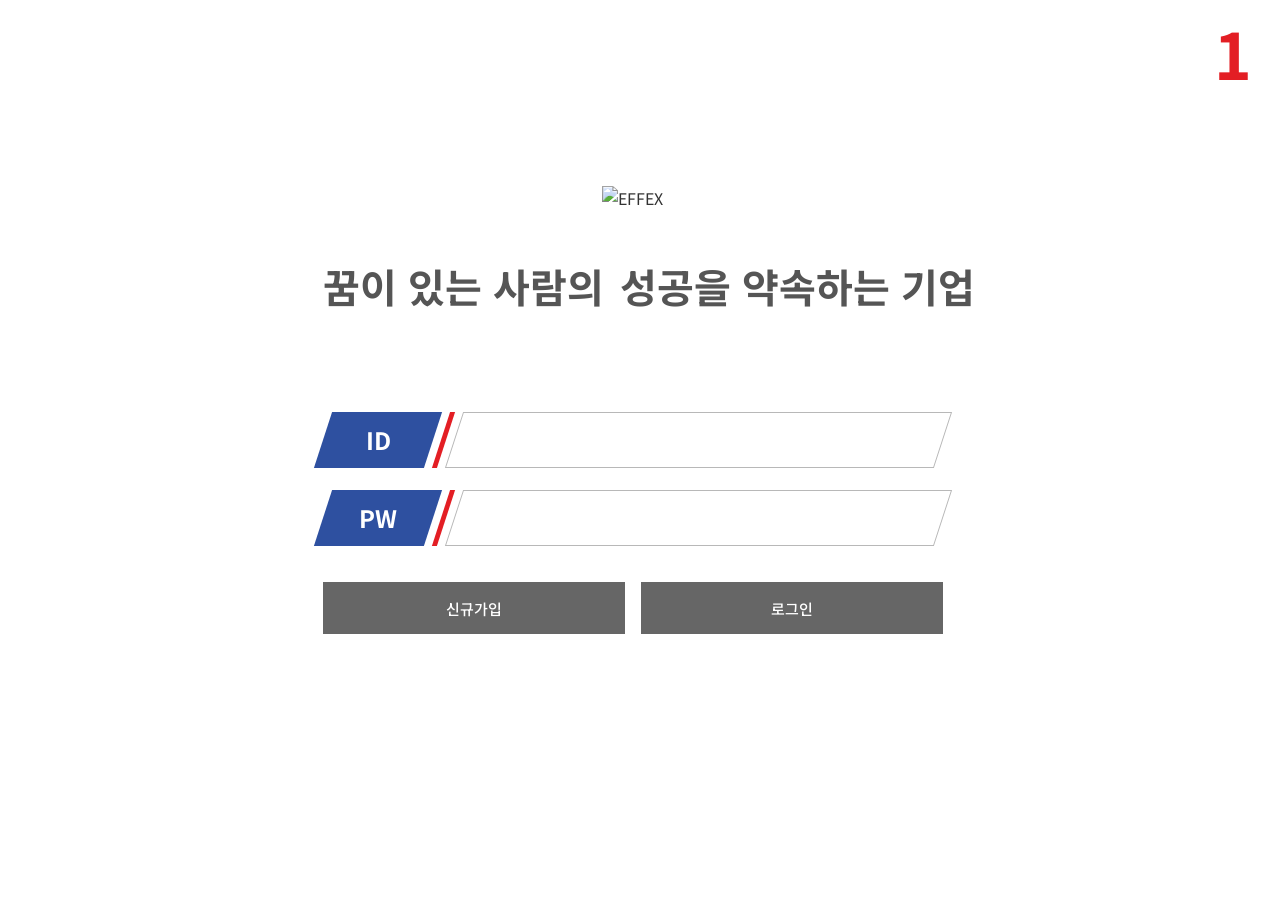
==== index.html @ d752d250 "1 1" ====
﻿<!doctype html>
<html lang="ko">
  <head>
    <meta charset="UTF-8" />
    <meta name="viewport" content="width=device-width, initial-scale=1.0" />
    <title>EFFEX 시공관리</title>
    <style>
/* EFFEX 통합 스타일 */
@import url("https://fonts.googleapis.com/css2?family=Noto+Sans+KR:wght@400;500;600;700&display=swap");

:root {
  --font-family: "Noto Sans KR", "Malgun Gothic", sans-serif;
  --color-logo-blue: #2e50a0;
  --color-navy: #2e50a0;
  --color-navy-dark: #243f80;
  --color-primary: #2e50a0;
  --color-primary-light: #2a5a9e;
  --color-red: #e31e24;
  --color-accent: #e31e24;
  --color-success: #39b54a;
  --color-warning: #f7931e;
  --color-danger: #e31e24;
  --color-text: #333333;
  --color-text-secondary: #666666;
  --color-text-muted: #999999;
  --color-text-light: #555555;
  --color-border: #e0e0e0;
  --color-bg: #f4f5f7;
  --color-white: #ffffff;
  --color-btn: #666666;
  --color-btn-hover: #4d4d4d;
  --color-sidebar: #1e2a3a;
  --color-sidebar-hover: #2a3d52;
  --color-sidebar-active: #1e3a6e;
  --skew-angle: -18deg;
  --sidebar-width: 240px;
  --header-height: 64px;
  --content-padding: 28px;
  --radius: 8px;
  --radius-sm: 4px;
  --shadow: 0 2px 8px rgba(0, 0, 0, 0.06);
  --transition: 0.2s ease;
  --logo-url: url("https://i.ibb.co/wZ4mNscs/3.png");
}

*,
*::before,
*::after {
  box-sizing: border-box;
  margin: 0;
  padding: 0;
}

html {
  font-size: 16px;
}

html,
body {
  height: 100%;
  overflow: hidden;
}

body {
  font-family: var(--font-family);
  color: var(--color-text);
  background: var(--color-bg);
  line-height: 1.5;
}

a {
  color: inherit;
  text-decoration: none;
}

button {
  font-family: inherit;
  cursor: pointer;
  border: none;
}

input,
select,
textarea {
  font-family: inherit;
  font-size: 14px;
}

img {
  max-width: 100%;
  height: auto;
  display: block;
}

ul {
  list-style: none;
}

table {
  border-collapse: collapse;
  width: 100%;
}

.sr-only {
  position: absolute;
  width: 1px;
  height: 1px;
  padding: 0;
  margin: -1px;
  overflow: hidden;
  clip: rect(0, 0, 0, 0);
  border: 0;
}

/* SPA 화면 전환 — 한 번에 하나만 표시 (스크롤로 다른 화면 노출 방지) */
.screen {
  display: none !important;
  position: fixed;
  inset: 0;
  width: 100%;
  height: 100%;
  overflow-x: hidden;
  overflow-y: auto;
  scrollbar-gutter: stable;
  z-index: 1;
  background: var(--color-bg);
}

.screen.is-active {
  display: block !important;
  z-index: 10;
}

#screen-login.is-active {
  display: flex !important;
  flex-direction: column;
  background: var(--color-white);
}

#screen-signup.is-active {
  display: flex !important;
  flex-direction: column;
  background: var(--color-white);
}

#screen-order.is-active,
#screen-order-assign.is-active,
#screen-order-status.is-active,
#screen-order-open.is-active,
#screen-order-stats.is-active,
#screen-order-summary.is-active {
  display: flex !important;
  flex-direction: column;
  background: var(--color-white);
}

.assign-panel .order-form {
  width: 100%;
  max-width: 100%;
}

[data-nav] {
  cursor: pointer;
}

/* 로그인 */
.login-screen__page-num {
  position: fixed;
  top: 20px;
  right: 28px;
  font-size: 64px;
  font-weight: 700;
  line-height: 1;
  color: var(--color-red);
  z-index: 10;
  user-select: none;
}

.login-screen {
  width: 100%;
  min-height: 100%;
  flex: 1;
  display: flex;
  align-items: center;
  justify-content: center;
  background: var(--color-white);
  padding: 40px 20px;
}

.login-screen__inner {
  width: 100%;
  max-width: 720px;
  display: flex;
  flex-direction: column;
  align-items: center;
}

.login-screen__logo {
  margin-top: clamp(-80px, -10vh, -48px);
  margin-bottom: clamp(36px, 4vh, 48px);
}

.login-screen__logo img {
  width: min(100%, 380px);
  margin: 0 auto;
}

.login-screen__slogan {
  width: 100%;
  max-width: 620px;
  margin-top: clamp(12px, 1.5vh, 24px);
  margin-bottom: 0;
  font-weight: 700;
  color: var(--color-text-light);
  line-height: 1.35;
  display: flex;
  flex-wrap: nowrap;
  justify-content: space-between;
  align-items: baseline;
  gap: 16px;
}

.login-screen__slogan-line1,
.login-screen__slogan-line2 {
  display: inline;
  font-size: clamp(28px, 3.2vw, 40px);
  white-space: nowrap;
}

.login-screen__slogan-line1 {
  text-align: left;
}

.login-screen__slogan-line2 {
  text-align: right;
}

.login-form {
  width: 100%;
  max-width: 620px;
  margin-top: clamp(88px, 11vh, 140px);
}

.login-form__field {
  display: flex;
  align-items: stretch;
  gap: 8px;
  height: 56px;
  margin-bottom: 22px;
  transform: skewX(var(--skew-angle));
}

.login-form__label {
  flex: 0 0 110px;
  display: flex;
  align-items: center;
  justify-content: center;
  background: var(--color-logo-blue);
  color: var(--color-white);
  font-size: 24px;
  font-weight: 700;
  flex-shrink: 0;
}

.login-form__label span {
  transform: skewX(calc(-1 * var(--skew-angle)));
}

.login-form__divider {
  flex: 0 0 5px;
  background: var(--color-red);
  flex-shrink: 0;
  align-self: stretch;
}

.login-form__input-wrap {
  flex: 1;
  display: flex;
  align-items: center;
  border: 1px solid #b8b8b8;
  padding: 0 24px;
  background: var(--color-white);
  min-width: 0;
}

.login-form__input-wrap input {
  width: 100%;
  font-size: 24px;
  font-weight: 700;
  border: none;
  outline: none;
  box-shadow: none;
  background: transparent;
  transform: skewX(calc(-1 * var(--skew-angle)));
}

.login-form__actions {
  display: flex;
  gap: 16px;
  margin-top: 36px;
}

.login-form__btn {
  flex: 1;
  height: 52px;
  font-size: clamp(15px, 1.1vw, 18px);
  font-weight: 500;
  color: var(--color-white);
  background: var(--color-btn);
}

.login-form__btn:hover {
  background: var(--color-btn-hover);
}

/* 신규가입 */
.signup-page {
  --signup-label-w: clamp(108px, 11vw, 150px);
  --signup-field-h: clamp(46px, 5.2vh, 56px);
  --signup-font: clamp(14px, 1vw, 18px);
  --signup-input-font: clamp(14px, 0.95vw, 16px);
  --signup-form-max: min(900px, 92vw);
  width: 100%;
  min-height: 100%;
  background: var(--color-white);
  flex-direction: column;
}

.signup-page__num {
  position: fixed;
  top: clamp(12px, 2vh, 24px);
  right: clamp(16px, 2.5vw, 32px);
  font-size: clamp(36px, 5vw, 64px);
  font-weight: 700;
  line-height: 1;
  color: var(--color-red);
  z-index: 10;
  user-select: none;
}

.signup-header {
  height: clamp(48px, 6vh, 60px);
  background: #e3e3e3;
  display: flex;
  align-items: center;
  padding: 0 clamp(16px, 2.5vw, 32px);
  flex-shrink: 0;
}

.signup-header__logo img {
  height: clamp(22px, 2.8vh, 32px);
  width: auto;
}

.signup-header__title {
  flex: 1;
  text-align: center;
  font-size: clamp(16px, 1.2vw, 20px);
  font-weight: 600;
  color: #333;
}

.signup-body {
  flex: 1;
  display: flex;
  justify-content: center;
  align-items: flex-start;
  padding: clamp(24px, 4vh, 56px) clamp(12px, 2vw, 40px) clamp(32px, 5vh, 72px);
  box-sizing: border-box;
}

.signup-form-box {
  width: var(--signup-form-max);
  max-width: 100%;
  border: 1px solid #000;
  padding: clamp(24px, 3.5vw, 48px) clamp(20px, 4vw, 52px);
  box-sizing: border-box;
}

.signup-field {
  display: flex;
  align-items: stretch;
  gap: 8px;
  min-height: var(--signup-field-h);
  margin-bottom: clamp(12px, 1.8vh, 20px);
  transform: skewX(var(--skew-angle));
}

.signup-field__label {
  flex: 0 0 var(--signup-label-w);
  display: flex;
  align-items: center;
  justify-content: center;
  background: var(--color-navy);
  color: var(--color-white);
  font-size: var(--signup-font);
  font-weight: 700;
  flex-shrink: 0;
  padding: 0 6px;
  text-align: center;
  line-height: 1.2;
}

.signup-field__label span {
  transform: skewX(calc(-1 * var(--skew-angle)));
}

.signup-field__divider {
  flex: 0 0 5px;
  background: var(--color-red);
  flex-shrink: 0;
  align-self: stretch;
}

.signup-field__control {
  flex: 1;
  display: flex;
  align-items: center;
  min-width: 0;
  background: var(--color-white);
  border: 1px solid #b8b8b8;
  padding: 0 20px;
}

.signup-field__control input,
.signup-field__control select {
  width: 100%;
  font-size: var(--signup-input-font);
  border: none;
  outline: none;
  box-shadow: none;
  background: transparent;
  transform: skewX(calc(-1 * var(--skew-angle)));
}

.signup-field__control select {
  cursor: pointer;
  appearance: none;
  color: var(--color-text);
  background-image: url("data:image/svg+xml,%3Csvg xmlns='http://www.w3.org/2000/svg' width='12' height='8' viewBox='0 0 12 8'%3E%3Cpath fill='%23333' d='M6 8L0 0h12z'/%3E%3C/svg%3E");
  background-repeat: no-repeat;
  background-position: right 4px center;
  padding-right: 24px;
}

.signup-field__control select option {
  color: var(--color-text);
}

.signup-field:not(.signup-field--role):not(.signup-field--scope)
  .signup-field__control:hover {
  background: #eef4fc;
}

#workerPartner {
  color: var(--color-text);
}

.signup-field--role .signup-field__control,
.signup-field--scope .signup-field__control {
  padding: 0;
  overflow: hidden;
}

.signup-role-options,
.signup-scope-options {
  display: flex;
  width: 100%;
  min-height: var(--signup-field-h);
  align-items: stretch;
}

.signup-role-option,
.signup-scope-option {
  flex: 1;
  display: flex;
  align-items: center;
  justify-content: center;
  gap: 10px;
  min-height: var(--signup-field-h);
  padding: 0 clamp(10px, 1.2vw, 16px);
  font-size: clamp(13px, 1vw, 16px);
  font-weight: 500;
  color: #333;
  background: var(--color-white);
  border: none;
  border-right: 1px solid #b8b8b8;
  transition: background 0.15s ease;
}

.signup-scope-option {
  gap: 8px;
}

.signup-role-option > span:first-child,
.signup-scope-option > span:first-child {
  transform: skewX(calc(-1 * var(--skew-angle)));
  display: inline-block;
  text-align: center;
}

.signup-role-option__dot,
.signup-scope-option__dot {
  border-radius: 50%;
  border: 2px solid #888;
  flex-shrink: 0;
  position: relative;
  transform: skewX(calc(-1 * var(--skew-angle)));
  display: inline-block;
}

.signup-role-option__dot {
  width: 18px;
  height: 18px;
}

.signup-scope-option__dot {
  width: 16px;
  height: 16px;
}

.signup-role-option:last-child,
.signup-scope-option:last-child {
  border-right: none;
}

.signup-role-option--active,
.signup-scope-option--active {
  background: #b8b8b8;
  color: #222;
}

.signup-role-option:hover,
.signup-scope-option:hover {
  background: #eef4fc;
}

.signup-role-option--active .signup-role-option__dot,
.signup-scope-option--active .signup-scope-option__dot {
  border-color: #444;
  background: #fff;
}

.signup-role-option--active .signup-role-option__dot::after,
.signup-scope-option--active .signup-scope-option__dot::after {
  content: "";
  position: absolute;
  inset: 3px;
  border-radius: 50%;
  background: #333;
}

.signup-scope-option--active .signup-scope-option__dot::after {
  inset: 2px;
}

.signup-extra {
  display: none;
}

.signup-extra.is-visible {
  display: block;
}

.signup-actions {
  display: flex;
  justify-content: center;
  gap: clamp(12px, 2vw, 20px);
  margin-top: clamp(28px, 4vh, 44px);
}

.signup-actions__btn {
  min-width: clamp(120px, 18vw, 160px);
  height: clamp(44px, 5vh, 52px);
  font-size: clamp(15px, 1.1vw, 18px);
  font-weight: 500;
  color: var(--color-white);
  background: var(--color-btn);
}

.signup-actions__btn:hover {
  background: var(--color-btn-hover);
}

@media (min-width: 1600px) {
  .signup-page {
    --signup-form-max: min(960px, 58vw);
  }
}

@media (max-width: 1024px) {
  .signup-page {
    --signup-label-w: clamp(96px, 14vw, 120px);
  }
}

@media (max-width: 768px) {
  .signup-page {
    --signup-label-w: 100%;
    --signup-field-h: 48px;
    --skew-angle: 0deg;
  }

  .signup-form-box {
    width: 100%;
    padding: 20px 16px;
    border-width: 1px;
  }

  .signup-role-options,
  .signup-scope-options {
    flex-direction: row;
    flex-wrap: wrap;
  }
}

@media (max-width: 480px) {
  /* 3~8번 상단바는 768px 블록에서 처리 (PC 레이아웃과 분리) */

  .order-page__num,
  .signup-page__num,
  .login-screen__page-num {
    font-size: 40px;
    top: 8px;
    right: 10px;
  }

  .assign-date-title {
    font-size: clamp(20px, 6vw, 28px);
  }

  .stats-unit-label {
    font-size: 12px;
  }

  .order-summary-toolbar {
    flex-direction: column;
    align-items: stretch;
    gap: 10px;
    margin-bottom: 14px;
  }

  .order-summary-ym {
    width: 100%;
  }

  .order-summary-ym__row {
    width: 100%;
    gap: 8px;
  }

  .order-summary-ym__field {
    flex: 1 1 0;
    min-width: 0;
  }

  .order-summary-ym__select {
    width: 100%;
    min-width: 0;
    height: 44px;
    font-size: 16px;
    padding: 0 34px 0 12px;
  }

  .order-summary-toggle {
    width: 100%;
  }

  .order-summary-toggle__btn {
    flex: 1 1 0;
    min-width: 0;
    min-height: 42px;
    font-size: 15px;
  }

  .order-summary-table-wrap {
    overflow-x: auto;
    overflow-y: auto;
    -webkit-overflow-scrolling: touch;
    padding-bottom: 4px;
  }

  .order-summary-table {
    min-width: 700px;
    border-spacing: 10px;
  }

  .order-summary-table__corner,
  .order-summary-table__row-head {
    width: 96px;
  }

  .order-summary-table__col-head,
  .order-summary-table__row-head {
    font-size: 14px;
    padding: 10px 6px;
  }

  .order-summary-table tbody .order-summary-table__cell-box {
    min-height: 56px;
  }

  .order-summary-table__cell-box span {
    font-size: 14px;
  }

  .order-summary-table__sales-unit {
    font-size: 13px;
  }
}

@media (max-width: 480px) {
  /* 2번 가입: 모바일 직사각형 (1번 로그인 제외) */
  #screen-signup .signup-field {
    flex-wrap: wrap;
    transform: none !important;
  }

  #screen-signup .signup-field__label,
  #screen-signup .signup-field__divider,
  #screen-signup .signup-field__control,
  #screen-signup .signup-role-option,
  #screen-signup .signup-scope-option,
  #screen-signup .signup-field__control input,
  #screen-signup .signup-field__control select {
    transform: none !important;
    border-radius: 0 !important;
  }

  #screen-signup .signup-field__control {
    flex: 1 1 100%;
    border: 1px solid #b8b8b8;
  }
}

/* 관리 화면 공통 */
.btn {
  display: inline-flex;
  align-items: center;
  justify-content: center;
  gap: 8px;
  padding: 10px 20px;
  font-size: 14px;
  font-weight: 500;
  border-radius: var(--radius-sm);
  transition: background var(--transition), color var(--transition);
}

.btn--primary {
  background: var(--color-primary);
  color: #fff;
}

.btn--primary:hover {
  background: var(--color-navy-dark);
}

.btn--outline {
  border: 1px solid var(--color-border);
  background: var(--color-white);
}

.btn--outline:hover {
  border-color: var(--color-primary);
  color: var(--color-primary);
}

.btn--sm {
  padding: 6px 14px;
  font-size: 13px;
}

.form-group {
  margin-bottom: 18px;
}

.form-label {
  display: block;
  margin-bottom: 6px;
  font-size: 14px;
  font-weight: 500;
}

.form-input,
.form-select,
.form-textarea {
  width: 100%;
  padding: 10px 14px;
  border: 1px solid var(--color-border);
  border-radius: var(--radius-sm);
  background: var(--color-white);
}

.form-input:focus,
.form-select:focus,
.form-textarea:focus {
  outline: none;
  border-color: var(--color-primary);
}

.card {
  background: var(--color-white);
  border-radius: var(--radius);
  box-shadow: var(--shadow);
  padding: 24px;
}

.card__title {
  font-size: 16px;
  font-weight: 600;
  margin-bottom: 16px;
}

.stat-card {
  background: var(--color-white);
  border-radius: var(--radius);
  box-shadow: var(--shadow);
  padding: 22px 24px;
}

.stat-card__label {
  font-size: 14px;
  color: var(--color-text-secondary);
}

.stat-card__value {
  font-size: 28px;
  font-weight: 700;
  margin-top: 4px;
}

.stat-card__sub {
  font-size: 13px;
  margin-top: 6px;
}

.stat-card__sub--up {
  color: var(--color-success);
}

.stat-card__sub--down {
  color: var(--color-danger);
}

.badge {
  display: inline-block;
  padding: 4px 10px;
  font-size: 12px;
  font-weight: 500;
  border-radius: 20px;
}

.badge--progress {
  background: #e8f0fa;
  color: var(--color-primary);
}

.badge--done {
  background: #e8f5e9;
  color: var(--color-success);
}

.badge--delay {
  background: #ffebee;
  color: var(--color-danger);
}

.badge--wait {
  background: #fff3e0;
  color: var(--color-warning);
}

.data-table th,
.data-table td {
  padding: 12px 14px;
  text-align: left;
  border-bottom: 1px solid var(--color-border);
  font-size: 14px;
}

.data-table th {
  font-weight: 600;
  color: var(--color-text-secondary);
  background: #fafafa;
}

.data-table tbody tr:hover {
  background: #f9fbfd;
}

.data-table__link {
  color: var(--color-primary);
  font-weight: 500;
}

.data-table__link:hover {
  text-decoration: underline;
}

.pagination {
  display: flex;
  justify-content: center;
  gap: 6px;
  margin-top: 20px;
}

.pagination__btn {
  min-width: 34px;
  height: 34px;
  border: 1px solid var(--color-border);
  border-radius: var(--radius-sm);
  background: var(--color-white);
  font-size: 14px;
}

.pagination__btn--active,
.pagination__btn:hover {
  background: var(--color-primary);
  border-color: var(--color-primary);
  color: #fff;
}

.modal-overlay {
  display: none;
  position: fixed;
  inset: 0;
  background: rgba(0, 0, 0, 0.45);
  z-index: 200;
  align-items: center;
  justify-content: center;
  padding: 20px;
}

.modal-overlay.is-open {
  display: flex;
}

.modal {
  background: var(--color-white);
  border-radius: var(--radius);
  width: 100%;
  max-width: 480px;
  max-height: 90vh;
  overflow: auto;
  padding: 28px;
}

.modal__title {
  font-size: 18px;
  font-weight: 600;
  margin-bottom: 20px;
}

.modal__actions {
  display: flex;
  gap: 10px;
  justify-content: flex-end;
  margin-top: 24px;
}

.app {
  display: flex;
  min-height: 100vh;
}

.sidebar {
  width: var(--sidebar-width);
  min-width: var(--sidebar-width);
  background: var(--color-sidebar);
  color: #fff;
  position: fixed;
  top: 0;
  left: 0;
  bottom: 0;
  z-index: 100;
  display: flex;
  flex-direction: column;
}

.sidebar__logo {
  height: var(--header-height);
  display: flex;
  align-items: center;
  padding: 0 18px;
  border-bottom: 1px solid rgba(255, 255, 255, 0.1);
}

.sidebar__logo img {
  height: 32px;
  width: auto;
}

.sidebar__nav {
  flex: 1;
  padding: 14px 0;
  overflow-y: auto;
}

.sidebar__menu {
  display: flex;
  flex-direction: column;
  gap: 2px;
}

.sidebar__link {
  display: flex;
  align-items: center;
  gap: 10px;
  padding: 11px 18px;
  font-size: 14px;
  font-weight: 500;
  color: rgba(255, 255, 255, 0.75);
  transition: background var(--transition);
}

.sidebar__link:hover {
  background: var(--color-sidebar-hover);
  color: #fff;
}

.sidebar__item--active .sidebar__link {
  background: var(--color-sidebar-active);
  color: #fff;
}

.sidebar__footer {
  padding: 14px 18px;
  font-size: 11px;
  color: rgba(255, 255, 255, 0.45);
  border-top: 1px solid rgba(255, 255, 255, 0.1);
}

.main {
  flex: 1;
  margin-left: var(--sidebar-width);
  display: flex;
  flex-direction: column;
  min-height: 100vh;
}

.header {
  height: var(--header-height);
  background: var(--color-white);
  border-bottom: 1px solid var(--color-border);
  display: flex;
  align-items: center;
  justify-content: space-between;
  padding: 0 var(--content-padding);
  position: sticky;
  top: 0;
  z-index: 50;
}

.header__title {
  font-size: 20px;
  font-weight: 600;
}

.header__breadcrumb {
  font-size: 13px;
  color: var(--color-text-muted);
}

.header__actions {
  display: flex;
  align-items: center;
  gap: 14px;
}

.header__search {
  width: 260px;
  height: 38px;
  padding: 0 14px 0 38px;
  border: 1px solid var(--color-border);
  border-radius: 20px;
  background: var(--color-bg)
    url("data:image/svg+xml,%3Csvg xmlns='http://www.w3.org/2000/svg' width='16' height='16' fill='%23999' viewBox='0 0 16 16'%3E%3Cpath d='M11.742 10.344a6.5 6.5 0 1 0-1.397 1.398h-.001l3.85 3.85a1 1 0 0 0 1.415-1.414l-3.85-3.85z'/%3E%3C/svg%3E")
    no-repeat 12px center;
}

.header__user {
  display: flex;
  align-items: center;
  gap: 10px;
  font-size: 14px;
}

.header__avatar {
  width: 36px;
  height: 36px;
  border-radius: 50%;
  background: var(--color-primary-light);
  color: #fff;
  display: flex;
  align-items: center;
  justify-content: center;
  font-weight: 600;
}

.header__role {
  font-size: 12px;
  color: var(--color-text-muted);
}

.content {
  flex: 1;
  padding: var(--content-padding);
}

.content__toolbar {
  display: flex;
  align-items: center;
  justify-content: space-between;
  margin-bottom: 22px;
  flex-wrap: wrap;
  gap: 12px;
}

.filter-bar {
  display: flex;
  gap: 10px;
  flex-wrap: wrap;
}

.filter-bar .form-select,
.filter-bar .form-input {
  width: auto;
  min-width: 140px;
  height: 40px;
}

.grid-stats {
  display: grid;
  grid-template-columns: repeat(4, 1fr);
  gap: 18px;
  margin-bottom: 22px;
}

.grid-2 {
  display: grid;
  grid-template-columns: 1fr 1fr;
  gap: 18px;
  margin-bottom: 22px;
}

@media (max-width: 1200px) {
  .grid-stats {
    grid-template-columns: repeat(2, 1fr);
  }
  .grid-2 {
    grid-template-columns: 1fr;
  }
}

.schedule-calendar {
  display: grid;
  grid-template-columns: repeat(7, 1fr);
  gap: 1px;
  background: var(--color-border);
  border: 1px solid var(--color-border);
  border-radius: var(--radius);
  overflow: hidden;
}

.schedule-calendar__head,
.schedule-calendar__cell {
  background: var(--color-white);
  padding: 10px;
  min-height: 88px;
  font-size: 13px;
}

.schedule-calendar__head {
  min-height: auto;
  text-align: center;
  font-weight: 600;
  background: #fafafa;
}

.schedule-calendar__date {
  font-weight: 600;
  color: var(--color-text-secondary);
  margin-bottom: 6px;
}

.schedule-calendar__event {
  background: #e8f0fa;
  color: var(--color-primary);
  padding: 3px 6px;
  border-radius: 3px;
  font-size: 11px;
  margin-bottom: 3px;
}

.schedule-calendar__cell--today .schedule-calendar__date {
  color: var(--color-primary);
}

.detail-grid {
  display: grid;
  grid-template-columns: repeat(2, 1fr);
  gap: 16px 32px;
}

.detail-item__label {
  font-size: 13px;
  color: var(--color-text-muted);
  margin-bottom: 4px;
}

.detail-item__value {
  font-size: 15px;
  font-weight: 500;
}

.progress-bar {
  height: 8px;
  background: #eee;
  border-radius: 4px;
  overflow: hidden;
}

.progress-bar__fill {
  height: 100%;
  background: var(--color-primary);
  border-radius: 4px;
}

/* 3번 화면: 오더등록 */
.order-page {
  --order-label-w: clamp(108px, 11vw, 150px);
  --order-field-h: clamp(46px, 5.2vh, 56px);
  --order-font: clamp(14px, 1vw, 18px);
  --order-input-font: clamp(14px, 0.95vw, 16px);
  width: 100%;
  min-height: 100%;
  flex-direction: column;
  background: var(--color-white);
}

.order-page__num {
  position: fixed;
  top: clamp(12px, 2vh, 24px);
  right: clamp(16px, 2.5vw, 32px);
  font-size: clamp(36px, 5vw, 64px);
  font-weight: 700;
  line-height: 1;
  color: var(--color-red);
  z-index: 20;
  user-select: none;
  pointer-events: none;
}

.order-topbar {
  position: relative;
  height: clamp(48px, 6vh, 60px);
  background: linear-gradient(to right, #d9d9d9, #adacac);
  padding: 0 clamp(16px, 2.5vw, 32px);
  flex-shrink: 0;
  z-index: 15;
  overflow: hidden;
}

.order-topbar__logo {
  position: absolute;
  left: clamp(16px, 2.5vw, 32px);
  top: 50%;
  bottom: auto;
  margin: 0;
  transform: translateY(calc(-50% + 12px));
  height: clamp(144px, 18vh, 180px);
  width: clamp(504px, 63vw, 678px);
  line-height: 0;
  z-index: 1;
}

.order-topbar__logo-img {
  position: absolute;
  inset: 0;
  width: 100%;
  height: 100%;
  object-fit: contain;
  object-position: left 64%;
  pointer-events: none;
}

.order-topbar__logo-img--active {
  visibility: hidden;
}

.order-topbar__logo-img--inactive {
  visibility: visible;
}

.order-topbar__logo--active .order-topbar__logo-img--active {
  visibility: visible;
}

.order-topbar__logo--active .order-topbar__logo-img--inactive {
  visibility: hidden;
}

.order-topbar__menu {
  position: absolute;
  left: 50vw;
  top: 0;
  bottom: 0;
  margin-top: auto;
  margin-bottom: auto;
  transform: translateX(-50%);
  width: max-content;
  height: max-content;
  display: grid;
  grid-auto-flow: column;
  grid-auto-columns: 5.75em;
  column-gap: 2rem;
  align-items: center;
  justify-items: center;
  z-index: 5;
}

.order-topbar__menu .order-topbar__link {
  width: 100%;
  font-size: 18px;
  justify-content: center;
  text-align: center;
}

.order-topbar__aside {
  position: absolute;
  right: clamp(16px, 2.5vw, 32px);
  top: 0;
  bottom: 0;
  margin: auto 0;
  height: max-content;
  display: flex;
  align-items: center;
  gap: clamp(12px, 1.5vw, 20px);
  z-index: 5;
}

.order-topbar__login-msg {
  font-size: clamp(13px, 1vw, 16px);
  font-weight: 500;
  line-height: 1;
  color: #333;
  white-space: nowrap;
}

.order-topbar__edit-profile {
  font-size: clamp(13px, 1vw, 16px);
  font-weight: 500;
}

.order-topbar__link {
  font-size: 16px;
  font-weight: 600;
  line-height: 1;
  color: #333;
  display: inline-flex;
  align-items: center;
  gap: 6px;
  white-space: nowrap;
  -webkit-font-smoothing: antialiased;
  text-rendering: geometricPrecision;
}

.order-topbar__menu .order-topbar__link:hover {
  color: var(--color-primary);
}

.order-topbar__menu .order-topbar__link--active {
  color: var(--color-red);
}

.order-topbar__aside .order-topbar__link:hover {
  color: var(--color-primary);
}

.order-topbar__logout-icon {
  flex-shrink: 0;
}

.order-body {
  flex: 1;
  display: flex;
  flex-direction: column;
  align-items: center;
  padding: clamp(32px, 5vh, 64px) clamp(16px, 3vw, 48px) clamp(40px, 6vh, 80px);
}

.order-form {
  width: min(1100px, 94vw);
  max-width: 100%;
}

.order-field {
  display: flex;
  align-items: stretch;
  gap: 8px;
  min-height: var(--order-field-h);
  margin-bottom: clamp(14px, 2vh, 22px);
  transform: skewX(var(--skew-angle));
}

.order-field__label {
  flex: 0 0 var(--order-label-w);
  display: flex;
  align-items: center;
  justify-content: center;
  background: var(--color-navy);
  color: var(--color-white);
  font-size: var(--order-font);
  font-weight: 700;
  flex-shrink: 0;
  padding: 0 8px;
  text-align: center;
  line-height: 1.2;
}

.order-field__label span {
  transform: skewX(calc(-1 * var(--skew-angle)));
}

.order-field__divider {
  flex: 0 0 5px;
  background: var(--color-red);
  flex-shrink: 0;
  align-self: stretch;
}

.order-field__control {
  display: flex;
  align-items: center;
  min-width: 0;
  background: var(--color-white);
  border: 1px solid #b8b8b8;
  padding: 0 20px;
}

.order-field__control--md {
  flex: 0 1 420px;
  max-width: 55%;
}

.order-field__control--sm {
  flex: 0 1 280px;
  max-width: 40%;
}

.order-field__control--full {
  flex: 1;
}

.order-field__control input {
  width: 100%;
  font-size: var(--order-input-font);
  border: none;
  outline: none;
  background: transparent;
  transform: skewX(calc(-1 * var(--skew-angle)));
}

.order-field--scope .order-field__control {
  flex: 1;
  padding: 0;
  overflow: hidden;
}

.order-field--scope-sales .order-field__control {
  flex: 1;
  padding: 0;
  overflow: hidden;
}

.order-scope-sales-options {
  display: flex;
  width: 100%;
  min-height: var(--order-field-h);
  align-items: stretch;
}

.order-scope-sales-cell {
  flex: 1;
  display: flex;
  align-items: center;
  justify-content: center;
  min-height: var(--order-field-h);
  padding: 0 clamp(10px, 1.2vw, 16px);
  background: var(--color-white);
  border: none;
  border-right: 1px solid #b8b8b8;
}

.order-scope-sales-cell:last-child {
  border-right: none;
}

.order-scope-sales-cell--active {
  background: #b8b8b8;
}

.order-scope-sales-cell .order-scope-sales-input {
  width: 100%;
  font-size: clamp(13px, 1vw, 16px);
  font-weight: 500;
  color: #333;
  text-align: center;
  background: transparent;
  border: none;
  outline: none;
}

.order-scope-sales-cell--active .order-scope-sales-input {
  color: #222;
}

.order-scope-sales-input:disabled {
  color: #aaa;
  cursor: not-allowed;
}

.order-scope-options {
  display: flex;
  width: 100%;
  min-height: var(--order-field-h);
  align-items: stretch;
}

.order-scope-option {
  flex: 1;
  display: flex;
  align-items: center;
  justify-content: center;
  gap: 10px;
  min-height: var(--order-field-h);
  padding: 0 clamp(10px, 1.2vw, 16px);
  font-size: clamp(13px, 1vw, 16px);
  font-weight: 500;
  color: #333;
  background: var(--color-white);
  border: none;
  border-right: 1px solid #b8b8b8;
}

.order-scope-option > span:first-child {
  transform: skewX(calc(-1 * var(--skew-angle)));
  display: inline-block;
  text-align: center;
}

.order-scope-option__dot {
  width: 18px;
  height: 18px;
  border-radius: 50%;
  border: 2px solid #888;
  flex-shrink: 0;
  position: relative;
  transform: skewX(calc(-1 * var(--skew-angle)));
  display: inline-block;
}

.order-scope-option:last-child {
  border-right: none;
}

.order-scope-option--active {
  background: #b8b8b8;
  color: #222;
}

.order-scope-option--active .order-scope-option__dot {
  border-color: #444;
  background: #fff;
}

.order-scope-option--active .order-scope-option__dot::after {
  content: "";
  position: absolute;
  inset: 3px;
  border-radius: 50%;
  background: #333;
}

.order-field__region-group {
  flex: 1;
  display: flex;
  align-items: stretch;
  gap: 8px;
  min-width: 0;
}

.order-field__control--region-item {
  flex: 1;
  min-width: 0;
  padding: 0 20px;
}

.order-select {
  width: 100%;
  min-height: var(--order-field-h);
  font-size: var(--order-input-font);
  color: var(--color-text);
  border: none;
  outline: none;
  box-shadow: none;
  background: transparent;
  padding: 0 24px 0 0;
  appearance: none;
  background-image: url("data:image/svg+xml,%3Csvg xmlns='http://www.w3.org/2000/svg' width='12' height='8' viewBox='0 0 12 8'%3E%3Cpath fill='%23333' d='M6 8L0 0h12z'/%3E%3C/svg%3E");
  background-repeat: no-repeat;
  background-position: right 4px center;
  transform: skewX(calc(-1 * var(--skew-angle)));
  cursor: pointer;
}

.order-select option {
  color: var(--color-text);
}

.order-field--upload .order-field__control,
.order-field--date .order-field__control {
  flex: 0 1 480px;
  max-width: 55%;
  padding: 0;
  gap: 0;
  overflow: hidden;
}

.order-field__control--date input[readonly] {
  flex: 1;
  min-width: 0;
  padding: 0 20px;
  transform: skewX(calc(-1 * var(--skew-angle)));
}

.order-date-btn {
  flex-shrink: 0;
  align-self: stretch;
  display: flex;
  align-items: center;
  justify-content: center;
  margin: 0;
  padding: 0 clamp(20px, 2.5vw, 32px);
  font-size: clamp(14px, 1vw, 16px);
  font-weight: 500;
  color: var(--color-white);
  background: var(--color-btn);
  border-left: 1px solid #b8b8b8;
}

.order-date-btn__icon {
  display: block;
  transform: skewX(calc(-1 * var(--skew-angle)));
  color: var(--color-white);
}

.order-date-btn:hover {
  background: var(--color-btn-hover);
}

.order-field__control--filled {
  background: #b8b8b8;
}

.order-date-picker {
  position: fixed;
  z-index: 1000;
  width: 280px;
  padding: 12px;
  background: var(--color-white);
  border: 1px solid #b8b8b8;
  box-shadow: 0 8px 24px rgba(0, 0, 0, 0.15);
}

.order-date-picker__header {
  display: flex;
  align-items: center;
  justify-content: space-between;
  margin-bottom: 10px;
}

.order-date-picker__title {
  font-size: 15px;
  font-weight: 600;
  color: #333;
}

.order-date-picker__nav {
  width: 32px;
  height: 32px;
  font-size: 20px;
  line-height: 1;
  color: #333;
  background: #f0f0f0;
  border: 1px solid #ccc;
  border-radius: 4px;
}

.order-date-picker__nav:hover {
  background: #e4e4e4;
}

.order-date-picker__weekdays,
.order-date-picker__grid {
  display: grid;
  grid-template-columns: repeat(7, 1fr);
  gap: 4px;
}

.order-date-picker__weekdays {
  margin-bottom: 6px;
  font-size: 12px;
  font-weight: 600;
  color: #888;
  text-align: center;
}

.order-date-picker__day {
  height: 32px;
  font-size: 13px;
  color: #333;
  background: var(--color-white);
  border: 1px solid transparent;
  border-radius: 4px;
}

.order-date-picker__day:hover:not(:disabled) {
  border-color: var(--color-primary);
  color: var(--color-primary);
}

.order-date-picker__day--selected {
  background: #fde8e8;
  border-color: var(--color-red);
  color: var(--color-red);
  font-weight: 700;
}

.order-date-picker__day--blank {
  visibility: hidden;
  pointer-events: none;
}

.order-field__control--upload input[readonly] {
  flex: 1;
  min-width: 0;
  padding: 0 20px;
}

.order-upload-btn {
  flex-shrink: 0;
  align-self: stretch;
  display: flex;
  align-items: center;
  justify-content: center;
  margin: 0;
  padding: 0 clamp(20px, 2.5vw, 32px);
  font-size: clamp(14px, 1vw, 16px);
  font-weight: 500;
  color: var(--color-white);
  background: var(--color-btn);
  border-left: 1px solid #b8b8b8;
}

.order-upload-btn span {
  display: inline-block;
  transform: skewX(calc(-1 * var(--skew-angle)));
}

.order-upload-btn:hover {
  background: var(--color-btn-hover);
}

.order-delete-btn {
  flex-shrink: 0;
  align-self: stretch;
  display: flex;
  align-items: center;
  justify-content: center;
  margin: 0;
  padding: 0 clamp(14px, 2vw, 24px);
  font-size: clamp(13px, 0.95vw, 15px);
  font-weight: 500;
  color: var(--color-white);
  background: #888;
  border: none;
  border-left: 1px solid #b8b8b8;
  cursor: pointer;
  font-family: inherit;
}

.order-delete-btn span {
  display: inline-block;
  transform: skewX(calc(-1 * var(--skew-angle)));
}

.order-delete-btn:hover:not(:disabled) {
  background: #666;
}

.order-delete-btn:disabled {
  opacity: 0.4;
  cursor: not-allowed;
}

#screen-order
  .order-field:not(.order-field--scope):not(.order-field--scope-sales):not(
    .order-field--date
  ):not(.order-field--upload)
  .order-field__control:has(input:not([disabled])):hover,
#screen-order
  .order-field:not(.order-field--scope):not(.order-field--scope-sales)
  .order-field__control:has(select:not(:disabled)):hover {
  background: #eef4fc;
}

#screen-order .order-field--date .order-field__control--filled:hover,
#screen-order .order-field--upload .order-field__control--filled:hover {
  background: #eef4fc;
}

#screen-order .order-scope-option:hover {
  background: #eef4fc;
}

#screen-order
  .order-scope-sales-cell:has(.order-scope-sales-input:not(:disabled)):hover {
  background: #eef4fc;
}

.order-register {
  display: flex;
  justify-content: center;
  width: min(1100px, 94vw);
  max-width: 100%;
  margin: clamp(28px, 4vh, 44px) auto clamp(20px, 3vh, 32px);
}

.order-register__btn {
  min-width: clamp(120px, 18vw, 160px);
  height: clamp(44px, 5vh, 52px);
  font-size: clamp(15px, 1.1vw, 18px);
  font-weight: 500;
  color: var(--color-white);
  background: var(--color-btn);
}

.order-register__btn:hover {
  background: var(--color-btn-hover);
}

.order-footer {
  margin-top: 0;
  text-align: center;
  font-size: clamp(13px, 1vw, 16px);
  color: #333;
}

.order-footer__link {
  color: #333;
  font-weight: 500;
}

.order-footer__link:hover {
  color: var(--color-primary);
  text-decoration: underline;
}

.order-footer__sep {
  margin: 0 10px;
  color: #666;
}

/* PC: 모바일 하단 푸터 숨김 */
.order-mobile-footer {
  display: none;
}

/* 집계표 (EFFEX 홈) */
.assign-panel.order-summary-panel {
  flex: 1;
  display: flex;
  flex-direction: column;
  min-height: 0;
}

.order-summary-toolbar {
  display: flex;
  align-items: flex-start;
  justify-content: space-between;
  gap: clamp(12px, 2vw, 24px);
  margin-bottom: clamp(16px, 2.5vh, 28px);
  flex-shrink: 0;
}

.order-summary-ym {
  flex-shrink: 0;
}

/* PC: 집계 표시는 버튼 토글만 사용 (건수/금액 드롭다운 없음) */
.order-summary-metric-field {
  display: none !important;
}

@media (min-width: 769px) {
  #screen-order-summary .order-summary-metric-field {
    display: none !important;
  }

  #screen-order-summary .order-summary-toggle {
    display: inline-flex !important;
  }
}

.order-summary-ym__row {
  display: flex;
  flex-direction: row;
  align-items: center;
  gap: clamp(10px, 1.2vw, 14px);
}

.order-summary-ym__field {
  position: relative;
  display: inline-flex;
  align-items: center;
}

.order-summary-ym__field::after {
  content: "";
  position: absolute;
  right: clamp(14px, 1.4vw, 18px);
  top: 50%;
  margin-top: 2px;
  transform: translateY(-50%);
  border-left: 5px solid transparent;
  border-right: 5px solid transparent;
  border-top: 7px solid #555;
  pointer-events: none;
}

.order-summary-ym__select {
  appearance: none;
  -webkit-appearance: none;
  min-width: clamp(132px, 15vw, 172px);
  height: clamp(44px, 5.2vh, 52px);
  padding: 0 clamp(38px, 4vw, 48px) 0 clamp(16px, 1.6vw, 22px);
  font-family: inherit;
  font-size: clamp(15px, 1.15vw, 18px);
  font-weight: 600;
  text-align: left;
  color: #333;
  border: 1px solid #b8b8b8;
  border-radius: 8px;
  background: var(--color-white);
  cursor: pointer;
  box-sizing: border-box;
}

.order-summary-ym__select:focus {
  outline: 2px solid var(--color-logo-blue);
  outline-offset: 1px;
}

.order-summary-ym__select:hover {
  background: #eef4fc;
}

.order-summary-toggle {
  display: inline-flex;
  border: 1px solid #b0b0b0;
  border-radius: 999px;
  overflow: hidden;
  background: #e8e8e8;
}

.order-summary-toggle__btn {
  min-width: clamp(110px, 12vw, 140px);
  min-height: clamp(36px, 4.2vh, 44px);
  padding: 0 clamp(14px, 1.6vw, 22px);
  border: none;
  background: #e8e8e8;
  color: #888;
  font-family: inherit;
  font-size: clamp(13px, 1vw, 16px);
  font-weight: 600;
  cursor: pointer;
  transition:
    background 0.15s ease,
    color 0.15s ease;
}

.order-summary-toggle__btn--active {
  background: #9a9a9a;
  color: var(--color-white);
  box-shadow: none;
}

.order-summary-toggle__btn:hover:not(.order-summary-toggle__btn--active) {
  background: #eef4fc;
  color: #666;
}

.order-summary-table-wrap {
  flex: 1;
  min-height: 0;
  overflow: auto;
}

.order-summary-table {
  width: 100%;
  border-collapse: separate;
  border-spacing: clamp(14px, 1.8vh, 20px);
  table-layout: fixed;
}

.order-summary-table__corner {
  width: clamp(108px, 11vw, 150px);
  border: none;
  background: transparent;
}

.order-summary-table__col-head {
  background: #9a9a9a;
  color: var(--color-white);
  font-size: clamp(13px, 1.05vw, 16px);
  font-weight: 700;
  text-align: center;
  vertical-align: middle;
  padding: clamp(10px, 1.2vh, 14px) clamp(8px, 1vw, 12px);
  border: 1px solid #707070;
  transform: skewX(var(--skew-angle));
}

.order-summary-table tbody .order-summary-table__row-head {
  padding: clamp(12px, 1.4vh, 16px) clamp(8px, 1vw, 12px);
}

.order-summary-table__row-head {
  background: var(--color-navy);
  color: var(--color-white);
  font-size: clamp(13px, 1.05vw, 16px);
  font-weight: 700;
  text-align: center;
  vertical-align: middle;
  padding: clamp(10px, 1.2vh, 14px) clamp(8px, 1vw, 12px);
  border: 1px solid var(--color-navy-dark);
  transform: skewX(var(--skew-angle));
  width: clamp(108px, 11vw, 150px);
}

.order-summary-table__row-head span,
.order-summary-table__col-head span {
  display: inline-block;
  transform: skewX(calc(-1 * var(--skew-angle)));
}

.order-summary-table__unit-row th {
  border: none;
  background: transparent;
  padding: 0;
  vertical-align: bottom;
  transform: none;
}

.order-summary-table__unit-head {
  text-align: right;
  padding-bottom: clamp(4px, 0.5vh, 6px);
  padding-right: clamp(10px, 1.2vw, 16px);
}

.order-summary-table__col-unit {
  display: block;
  font-size: clamp(11px, 0.85vw, 13px);
  font-weight: 600;
  line-height: 1.3;
  color: #333;
  white-space: nowrap;
}

.order-summary-table__cell-box--sales {
  gap: clamp(6px, 0.8vw, 10px);
}

.order-summary-table__sales-unit {
  flex-shrink: 0;
  font-size: clamp(12px, 0.95vw, 14px);
  font-weight: 600;
  color: #333;
  line-height: 1.2;
  white-space: nowrap;
}

.order-summary-table__cell-box--sales .order-summary-table__sales-unit,
.order-summary-table__cell-box--sales > span:not(.order-summary-table__sales-unit) {
  display: inline-block;
  transform: skewX(calc(-1 * var(--skew-angle)));
}

.order-summary-table__cell {
  padding: 0;
  vertical-align: middle;
  border: none;
  background: transparent;
}

.order-summary-table tbody .order-summary-table__cell-box {
  min-height: clamp(52px, 5.5vh, 64px);
}

.order-summary-table__cell-box {
  display: flex;
  align-items: center;
  justify-content: center;
  min-height: var(--order-field-h);
  padding: 0 clamp(10px, 1.2vw, 16px);
  background: var(--color-white);
  border: none;
  transform: skewX(var(--skew-angle));
  box-sizing: border-box;
}

.order-summary-table__cell-box span {
  display: inline-block;
  transform: skewX(calc(-1 * var(--skew-angle)));
  font-size: clamp(13px, 1.05vw, 16px);
  font-weight: 600;
  color: #333;
  line-height: 1.2;
  text-align: center;
  word-break: break-all;
}

.order-summary-table__cell-box.order-summary-table__cell-box--alert span {
  color: var(--color-red);
}

.order-summary-table__cell-box.order-summary-table__cell-box--sales-count {
  justify-content: flex-end;
  padding-right: clamp(12px, 1.5vw, 18px);
  padding-left: clamp(8px, 1vw, 12px);
}

.order-summary-table__cell-box.order-summary-table__cell-box--sales-count span {
  text-align: right;
}

.order-summary-table__cell-box.order-summary-table__cell-box--sales-ratio {
  justify-content: center;
  padding: 0 clamp(10px, 1.2vw, 16px);
}

.order-summary-table__cell-box.order-summary-table__cell-box--sales-ratio span {
  text-align: center;
}

.order-summary-table__cell-btn {
  display: block;
  width: 100%;
  margin: 0;
  padding: 0;
  border: none;
  background: transparent;
  font: inherit;
  cursor: pointer;
  text-align: inherit;
}

.order-summary-table__cell-btn:disabled {
  cursor: default;
}

.order-summary-table__cell-btn:not(:disabled):hover .order-summary-table__cell-box,
.order-summary-table__cell-btn:not(:disabled):focus-visible .order-summary-table__cell-box {
  background: #eef4fc;
  outline: none;
}

.order-summary-list-modal {
  max-width: min(960px, 96vw);
  padding: clamp(22px, 3vw, 32px);
}

.order-summary-list-modal__meta {
  margin: -8px 0 clamp(14px, 2vh, 20px);
  font-size: clamp(13px, 1vw, 15px);
  color: #666;
}

.order-summary-list-modal__body {
  max-height: min(56vh, 520px);
  overflow: auto;
}

.order-summary-list-table {
  width: 100%;
  border-collapse: collapse;
  font-size: clamp(13px, 1vw, 15px);
}

.order-summary-list-table th,
.order-summary-list-table td {
  padding: clamp(10px, 1.2vh, 14px) clamp(12px, 1.2vw, 16px);
  border-bottom: 1px solid #e0e0e0;
  text-align: center;
  white-space: nowrap;
}

.order-summary-list-table th {
  background: #f3f3f3;
  font-weight: 700;
  color: #333;
}

.order-summary-list-table tbody tr:hover {
  background: #fafafa;
}

.order-summary-list-table__row--clickable {
  cursor: pointer;
}

.order-summary-list-table__row--clickable:hover {
  background: #eef4fc;
}

.order-summary-list-modal__empty {
  margin: clamp(20px, 3vh, 32px) 0;
  text-align: center;
  color: #666;
  font-size: clamp(14px, 1vw, 16px);
}


/* 4번 화면: 오더배정 */
.assign-body {
  flex: 1;
  display: flex;
  flex-direction: column;
  align-items: center;
  padding: clamp(16px, 2.5vh, 28px) clamp(16px, 2.5vw, 40px) clamp(24px, 4vh, 48px);
  min-height: 0;
  overflow: hidden;
  background: #f0f0f0;
}

.assign-panel {
  flex: 1;
  width: min(1280px, 96vw);
  max-width: 100%;
  min-height: 0;
  display: flex;
  flex-direction: column;
  border: 1px solid #b0b0b0;
  background: #ececec;
  padding: clamp(20px, 3vh, 36px) clamp(16px, 2vw, 28px);
}

.assign-date-title {
  text-align: center;
  font-size: clamp(28px, 3.5vw, 42px);
  font-weight: 700;
  color: #222;
  margin: 0 0 clamp(16px, 2.5vh, 28px);
  line-height: 1.2;
}

.assign-layout {
  flex: 1;
  display: flex;
  gap: clamp(12px, 1.5vw, 24px);
  min-height: 0;
}

.assign-sidebar {
  flex: 0 0 clamp(168px, 16vw, 220px);
  display: flex;
  flex-direction: column;
  gap: clamp(8px, 1.2vh, 14px);
  min-height: 0;
}

.assign-open-filter {
  display: flex;
  width: 100%;
  min-height: clamp(32px, 4vh, 40px);
  border: 1px solid #b8b8b8;
  border-radius: 6px;
  overflow: hidden;
  background: var(--color-white);
}

.assign-open-filter__btn {
  flex: 1;
  display: flex;
  align-items: center;
  justify-content: center;
  min-height: clamp(32px, 4vh, 40px);
  padding: 0 8px;
  font-size: clamp(12px, 0.9vw, 14px);
  font-weight: 500;
  color: #333;
  background: var(--color-white);
  border: none;
  border-right: 1px solid #b8b8b8;
  cursor: pointer;
  font-family: inherit;
}

.assign-open-filter__btn:last-child {
  border-right: none;
}

.assign-open-filter__btn--active {
  background: #b8b8b8;
  color: #222;
}

.assign-open-filter__btn:hover:not(.assign-open-filter__btn--active) {
  background: #f0f0f0;
}

/* 7번 화면: 통계 */
.stats-unit-label {
  flex-shrink: 0;
  margin: 0 0 clamp(4px, 0.6vh, 8px);
  padding: 0 clamp(4px, 0.5vw, 8px);
  text-align: right;
  font-size: clamp(13px, 1.05vw, 16px);
  font-weight: 600;
  color: #333;
  line-height: 1.2;
}

.stats-ratio-formula {
  margin: clamp(8px, 1vh, 12px) 0 0;
  padding: 0 clamp(4px, 0.5vw, 8px);
  font-size: clamp(12px, 0.95vw, 14px);
  color: #555;
  line-height: 1.35;
  white-space: normal;
}

.stats-page .stats-body .assign-table-wrap .stats-ratio-formula {
  margin: clamp(20px, 2.2vh, 30px) 0 0;
  padding: 0 clamp(8px, 0.8vw, 12px);
}

.stats-page .stats-body .assign-table-wrap {
  background: var(--color-white);
  padding-top: 20px;
  padding-bottom: 0;
  scrollbar-gutter: auto;
}

.stats-page .stats-body .assign-table-wrap .assign-table thead,
.stats-page .stats-body .assign-table-wrap .stats-table .assign-table__th,
.stats-page .stats-body .assign-table-wrap .stats-table .assign-table__td,
.stats-page .stats-body .assign-table-wrap .stats-chart-row__scope,
.stats-page .stats-body .assign-table-wrap th.stats-chart-row__cell {
  background: var(--color-white);
}

.stats-main {
  flex: 1;
  min-width: 0;
  min-height: 0;
  display: flex;
  flex-direction: column;
  gap: clamp(48px, 8vh, 96px);
}

.stats-content {
  flex: 1;
  display: flex;
  gap: clamp(12px, 1.5vw, 24px);
  min-height: 0;
  --stats-chart-outer-top-offset: calc(
    (clamp(13px, 1.05vw, 16px) * 1.2) + clamp(4px, 0.6vh, 8px)
  );
}

.stats-filters {
  flex: 0 0 clamp(200px, 22vw, 280px);
  display: flex;
  flex-direction: column;
  min-height: 0;
  align-self: flex-start;
  padding-top: var(--stats-chart-outer-top-offset);
  box-sizing: border-box;
}

.stats-filters-form {
  display: flex;
  flex-direction: column;
  gap: clamp(10px, 1.2vh, 14px);
  width: 100%;
  max-width: 100%;
}

.stats-filters-form.order-form {
  width: 100%;
  max-width: 100%;
}

.stats-filters-form .stats-toolbar__field {
  flex: none;
  width: 100%;
  margin-bottom: 0;
}

.stats-filters-form .order-field__label {
  flex: 0 0 clamp(72px, 7vw, 96px);
  font-size: clamp(12px, 0.95vw, 15px);
  padding: 0 4px;
}

.stats-filters-form .order-field__control--md {
  flex: 1;
  max-width: none;
  min-width: 0;
  padding: 0 12px;
  justify-content: center;
}

.stats-filters-form .order-select {
  text-align: center;
  text-align-last: center;
}

.stats-filters-form .order-select option {
  text-align: center;
}

.stats-filters-form .order-field__control--md:has(.order-select:not(:disabled)):hover {
  background: #eef4fc;
}

.stats-mode-nav {
  display: flex;
  flex-direction: column;
  gap: clamp(10px, 1.4vh, 16px);
  width: 100%;
}

.stats-mode-nav.stats-mode-nav--top {
  flex-direction: row;
  flex-wrap: nowrap;
  align-items: stretch;
  gap: clamp(6px, 0.8vw, 10px);
  width: 100%;
  margin: 0;
  flex-shrink: 0;
}

.stats-mode-nav.stats-mode-nav--top .stats-mode-nav__btn {
  flex: 1 1 0;
  min-width: 0;
}

.stats-mode-nav__btn {
  display: flex;
  align-items: center;
  justify-content: center;
  width: 100%;
  min-height: clamp(44px, 5vh, 52px);
  padding: 0 10px;
  border: 1px solid #c8c8c8;
  border-radius: 0;
  cursor: pointer;
  font-family: inherit;
  font-weight: 500;
  font-size: clamp(14px, 1vw, 16px);
  color: #666;
  background: #e8e8e8;
  box-shadow: inset 0 0 0 1px rgba(255, 255, 255, 0.45);
  transition:
    background 0.15s ease,
    color 0.15s ease,
    border-color 0.15s ease;
}

.stats-mode-nav__btn > span {
  display: block;
  text-align: center;
  line-height: 1.2;
  white-space: nowrap;
}

.stats-mode-nav__btn--active {
  color: var(--color-white);
  background: var(--color-btn);
  border-color: #b0b0b0;
  box-shadow: inset 0 0 0 1px rgba(255, 255, 255, 0.2);
}

.stats-mode-nav__btn:hover:not(.stats-mode-nav__btn--active) {
  background: #f0f0f0;
  border-color: #d0d0d0;
}

.stats-mode-nav__btn--active:hover {
  background: var(--color-btn-hover);
}

.stats-toolbar__field {
  margin-bottom: 0;
}

.stats-chart-row__scope,
.stats-chart-row__total {
  vertical-align: bottom;
  padding: 0;
}

.stats-chart-row__rank,
.stats-chart-row__total {
  background: transparent;
}

.stats-chart-row__scope {
  background: #ececec;
  border-bottom: 1px solid #333;
  border-right: 1px solid #333;
  position: relative;
  overflow: visible;
}

.stats-chart-row th.stats-chart-row__cell {
  vertical-align: bottom;
  padding: 0;
  height: clamp(140px, 20vh, 220px);
  background: #ececec;
  border-bottom: 1px solid #333;
}

.stats-chart-row th.stats-chart-row__cell:last-of-type {
  border-right: 1px solid #333;
}

.stats-chart-scope,
.stats-chart__plot {
  --stats-chart-plot-pad: clamp(3px, 0.4vh, 6px);
}

.stats-chart-scope {
  display: flex;
  flex-direction: column;
  justify-content: flex-end;
  width: 100%;
  height: 100%;
  min-height: clamp(120px, 18vh, 200px);
  box-sizing: border-box;
  overflow: visible;
}

.stats-chart-scope__label {
  flex-shrink: 0;
  padding: 6px 4px 4px;
  font-size: clamp(12px, 1vw, 15px);
  font-weight: 600;
  color: #333;
  text-align: center;
  line-height: 1.2;
  word-break: keep-all;
}

.stats-chart-yaxis {
  position: relative;
  display: flex;
  flex: 1;
  width: 100%;
  min-height: 0;
  box-sizing: border-box;
  overflow: visible;
}

.stats-chart-yaxis__ticks {
  position: relative;
  flex: 1;
  width: 100%;
  height: 100%;
  min-height: clamp(120px, 18vh, 200px);
  padding: var(--stats-chart-plot-pad) 14px 0 4px;
  font-size: clamp(12px, 1vw, 15px);
  font-weight: 600;
  color: #333;
  box-sizing: border-box;
  overflow: visible;
}

.stats-chart-yaxis__tick {
  position: absolute;
  left: 0;
  right: 0;
  display: flex;
  align-items: center;
  justify-content: flex-end;
  gap: 0;
  width: 100%;
  min-height: 0;
  padding-right: 1px;
  line-height: 1;
  transform: translateY(-50%);
  pointer-events: none;
}

.stats-chart-yaxis__tick-label {
  flex-shrink: 0;
  margin-right: 6px;
}

.stats-chart-yaxis__tick-mark {
  position: relative;
  flex-shrink: 0;
  width: 10px;
  height: 1px;
  background: #333;
  pointer-events: none;
}

.stats-table thead .stats-chart-row .assign-table__th {
  border-bottom: 1px solid #333;
  padding-bottom: 0;
  padding-top: 20px;
}

.stats-table thead tr:not(.stats-chart-row) .assign-table__th {
  border-top: none;
  border-bottom: 1px solid #333;
  background: var(--color-btn);
  color: #fff;
  padding: 6px 1px;
  line-height: 1.2;
  vertical-align: middle;
}

.stats-table thead tr:nth-child(2) th {
  background: var(--color-btn) !important;
  color: #fff !important;
}

.stats-chart__plot {
  box-sizing: border-box;
  display: flex;
  flex-direction: column;
  justify-content: flex-end;
  width: 100%;
  height: 100%;
  min-height: clamp(120px, 18vh, 200px);
  background: transparent;
  padding: var(--stats-chart-plot-pad) 2px 0;
}

.stats-chart__bar-area {
  position: relative;
  width: 100%;
  height: 100%;
  min-height: 0;
  flex: 1 1 auto;
  box-sizing: border-box;
}

.stats-chart__bar-value {
  position: absolute;
  left: 50%;
  transform: translateX(-50%);
  font-size: clamp(12px, 1vw, 15px);
  font-weight: 600;
  color: #333;
  line-height: 1;
  white-space: nowrap;
  z-index: 1;
}

.stats-chart__bar {
  position: absolute;
  left: 50%;
  bottom: 0;
  transform: translateX(-50%);
  width: min(78%, 44px);
  min-height: 0;
  background: var(--color-primary);
  border: none;
  border-radius: 0;
  box-sizing: border-box;
  transition: height 0.2s ease;
}

.stats-table thead tr:not(.stats-chart-row) .assign-table__th {
  padding-top: 6px;
}

.stats-body {
  flex: 1;
  min-height: 0;
  display: flex;
  flex-direction: column;
}

.stats-body .assign-table-wrap {
  flex: 1;
  min-height: 0;
}

.stats-table .assign-table__th--total,
.stats-table .assign-table__td--total {
  font-weight: 700;
}

.stats-table.assign-table {
  table-layout: fixed;
  width: 100%;
  min-width: 100%;
  max-width: 100%;
}

.stats-table .assign-table__th,
.stats-table .assign-table__td {
  font-size: clamp(13px, 1.05vw, 16px);
}

.stats-table .stats-table__scope-col {
  width: clamp(72px, 8vw, 96px);
  border-right: 1px solid #333;
}

.stats-table .stats-table__rank-col {
  width: clamp(44px, 5vw, 56px);
  text-align: center;
}

.stats-table .stats-table__month-col {
  width: calc(
    (
        100% - clamp(72px, 8vw, 96px) - clamp(44px, 5vw, 56px) -
          clamp(52px, 6vw, 72px)
      ) / 12
  );
}

.stats-table .stats-table__total-col {
  width: clamp(52px, 6vw, 72px);
}

.stats-table tbody .stats-table__totals-row .assign-table__td {
  border-top: 1px solid #333;
  background: var(--color-btn) !important;
  color: #fff !important;
  padding: 6px 1px;
  line-height: 1.2;
  vertical-align: middle;
}

.stats-table thead .assign-table__th.stats-table__month-col,
.stats-table thead .assign-table__th.stats-table__total-col {
  text-align: center;
}

.stats-table tbody .stats-table__totals-row .assign-table__td.stats-table__month-col,
.stats-table tbody .stats-table__totals-row .assign-table__td.stats-table__total-col {
  text-align: center !important;
}

.stats-table .assign-table__td--scope {
  font-weight: 600;
  text-align: center;
  border-right: 1px solid #333;
}

.stats-table .assign-table__td.stats-table__rank-col {
  font-weight: 600;
  text-align: center;
}

.stats-table .assign-table__td.stats-table__month-col,
.stats-table .assign-table__td.assign-table__td--total:not(.assign-table__td--scope) {
  text-align: center;
}

.stats-table thead .assign-table__th.stats-table__scope-col,
.stats-table thead .assign-table__th.stats-table__rank-col {
  text-align: center;
  font-size: clamp(13px, 1.05vw, 16px);
}

.stats-table--no-totals .stats-table__total-col {
  display: none;
}

.stats-table--no-totals .stats-table__month-col {
  width: calc(
    (100% - clamp(72px, 8vw, 96px) - clamp(44px, 5vw, 56px)) / 12
  );
}

.assign-ym {
  display: flex;
  flex-direction: column;
  gap: 8px;
}

.assign-ym__row {
  display: flex;
  flex-direction: row;
  align-items: center;
  justify-content: space-between;
  gap: 6px;
}

.assign-ym__arrows {
  display: flex;
  flex-direction: column;
  gap: 2px;
  flex-shrink: 0;
}

.assign-ym__arrow {
  font-size: 10px;
  line-height: 1;
  color: #555;
  padding: 2px 6px;
  background: transparent;
  border: none;
}

.assign-ym__arrow:hover {
  color: var(--color-primary);
}

.assign-ym__select {
  flex: 1;
  min-width: 0;
  height: clamp(32px, 4vh, 40px);
  font-size: clamp(14px, 1.05vw, 16px);
  font-weight: 500;
  text-align: center;
  border: 1px solid #b8b8b8;
  border-radius: 6px;
  background: var(--color-white);
  color: #333;
  padding: 0 6px;
  appearance: none;
}

.assign-ym__select:hover {
  background: #eef4fc;
}

.assign-calendar {
  flex: 1;
  min-height: 0;
  display: flex;
  flex-direction: column;
}

.assign-mini-cal {
  flex: 1;
  min-height: 0;
  background: var(--color-white);
  border: 1px solid #c5c5c5;
  border-radius: 4px;
  padding: 6px 8px 8px;
  display: flex;
  flex-direction: column;
  gap: 4px;
}

.assign-mini-cal--month {
  border-color: #b0b0b0;
}

.assign-mini-cal__events {
  display: flex;
  flex-direction: column;
  gap: 2px;
  min-height: 8px;
  flex-shrink: 0;
}

.assign-mini-cal__bar {
  display: block;
  height: 3px;
  border-radius: 1px;
}

.assign-mini-cal__bar--orange {
  background: #e8a030;
  width: 88%;
}

.assign-mini-cal__bar--blue {
  background: #4a7fc4;
  width: 72%;
}

.assign-mini-cal__head,
.assign-mini-cal__grid {
  display: grid;
  grid-template-columns: repeat(7, 1fr);
  gap: 1px;
}

.assign-mini-cal__head {
  flex-shrink: 0;
}

.assign-mini-cal__wd {
  font-size: 12px;
  font-weight: 600;
  color: #888;
  text-align: center;
  line-height: 1.35;
}

.assign-mini-cal__wd--sun {
  color: var(--color-red);
}

.assign-mini-cal__wd--sat {
  color: #2e6fc4;
}

.assign-mini-cal__grid {
  flex: 1;
  align-content: start;
  gap: 2px;
}

.assign-mini-cal__day-btn {
  display: flex;
  flex-direction: column;
  align-items: center;
  justify-content: center;
  gap: 1px;
  min-height: 34px;
  padding: 2px 0;
  background: transparent;
  border: none;
  border-radius: 3px;
  cursor: pointer;
}

.assign-mini-cal__day-num {
  font-size: 13px;
  line-height: 1.3;
  color: #333;
}

.assign-mini-cal__day-count {
  font-size: 13px;
  font-weight: 600;
  line-height: 1;
  color: #999;
}

.assign-mini-cal__day-btn--has-count .assign-mini-cal__day-count {
  color: #e8a030;
}

.assign-mini-cal__day-btn--sun .assign-mini-cal__day-num {
  color: var(--color-red);
}

.assign-mini-cal__day-btn--sat .assign-mini-cal__day-num {
  color: #2e6fc4;
}

.assign-mini-cal__day-btn--selected {
  background: #fde8e8;
}

.assign-mini-cal__day-btn--selected .assign-mini-cal__day-num {
  font-weight: 700;
}

.assign-mini-cal__day-btn--selected.assign-mini-cal__day-btn--sun .assign-mini-cal__day-num {
  color: var(--color-red);
}

.assign-mini-cal__day-btn--selected.assign-mini-cal__day-btn--sat .assign-mini-cal__day-num {
  color: #2e6fc4;
}

.assign-mini-cal__day-btn--selected:not(.assign-mini-cal__day-btn--sun):not(.assign-mini-cal__day-btn--sat) .assign-mini-cal__day-num {
  color: var(--color-red);
}

.assign-mini-cal__day-btn:hover {
  background: #eef4fc;
}

.assign-mini-cal__day-btn--selected:hover {
  background: #eef4fc;
}

.assign-mini-cal__day--blank {
  visibility: hidden;
  min-height: 34px;
}

.assign-main {
  flex: 1;
  min-width: 0;
  min-height: 0;
  display: flex;
  flex-direction: column;
}

.assign-table-wrap {
  flex: 1;
  min-height: 0;
  overflow-x: auto;
  overflow-y: auto;
  background: #e8e8e8;
  border: 1px solid #c0c0c0;
  padding: clamp(8px, 1vh, 12px) clamp(4px, 0.5vw, 8px) clamp(8px, 1vh, 12px) clamp(8px, 1vh, 12px);
  scrollbar-gutter: stable both-edges;
}

.assign-table-wrap::-webkit-scrollbar {
  width: 10px;
  height: 10px;
}

.assign-table-wrap::-webkit-scrollbar-thumb {
  background: #b0b0b0;
  border-radius: 5px;
}

.assign-table-wrap::-webkit-scrollbar-track {
  background: #ddd;
}

.assign-table {
  --assign-row-input-h: clamp(26px, 3vh, 32px);
  --assign-row-input-gap: clamp(2px, 0.25vh, 4px);
  --assign-row-input-radius: 8px;
  --assign-row-input-radius-wide: 10px;
  --assign-row-divider: #b5b5b5;
  --assign-row-gap: clamp(8px, 1vh, 12px);
  --assign-cell-pad-y: clamp(3px, 0.4vh, 5px);
  --assign-cell-gap-x: clamp(1px, 0.2vw, 3px);
  width: max-content;
  min-width: 100%;
  border-collapse: separate;
  border-spacing: 0;
  table-layout: auto;
}

.assign-table thead {
  position: sticky;
  top: 0;
  z-index: 2;
  background: #e8e8e8;
}

.assign-table__th {
  font-size: clamp(11px, 0.8vw, 13px);
  font-weight: 600;
  color: #333;
  text-align: center;
  padding: 0 1px 8px;
  vertical-align: bottom;
  white-space: nowrap;
}

.assign-table__th--no {
  width: 52px;
}

.assign-table__th--address {
  width: 32%;
}

.assign-table__th--confirm {
  width: 72px;
}

.assign-table__th--partner {
  width: clamp(130px, 13vw, 170px);
}

.assign-table__th--worker {
  width: clamp(130px, 13vw, 170px);
}

.assign-table__th--delete {
  width: 72px;
}

.assign-table tbody td {
  height: 1px;
  vertical-align: middle;
  padding: calc(var(--assign-cell-pad-y) + var(--assign-row-gap) / 2) var(--assign-cell-gap-x);
  overflow: visible;
  white-space: nowrap;
}

.assign-table tbody tr.assign-table__row-main--highlight td {
  background: #fff8e6;
}

.assign-table tbody tr.assign-table__row-main:has(.assign-detail-link:hover) .assign-cell-box,
.assign-table tbody tr.assign-table__row-main:has(.assign-delete-check:hover) .assign-cell-box {
  background: #eef4fc;
}

.assign-table tbody tr.assign-table__row-main:has(.assign-detail-link:hover) .assign-stack-item,
.assign-table tbody tr.assign-table__row-main:has(.assign-delete-check:hover) .assign-stack-item,
.assign-table tbody tr.assign-table__row-main:has(.assign-detail-link:hover) .assign-partner-select,
.assign-table tbody tr.assign-table__row-main:has(.assign-delete-check:hover) .assign-partner-select,
.assign-table tbody tr.assign-table__row-main:has(.assign-detail-link:hover) .assign-worker-select,
.assign-table tbody tr.assign-table__row-main:has(.assign-delete-check:hover) .assign-worker-select {
  background: #eef4fc;
}

.assign-table tbody tr.assign-table__row-main:not(:last-child) td {
  border-bottom: 1px solid var(--assign-row-divider);
}

.assign-table tbody tr.assign-table__row-main:first-child td {
  padding-top: calc(var(--assign-cell-pad-y) + var(--assign-row-gap) / 2);
}

.assign-table tbody tr.assign-table__row-main:last-child td {
  border-bottom: none;
  padding-bottom: var(--assign-cell-pad-y);
}

.assign-cell-box {
  display: inline-flex;
  align-items: center;
  justify-content: flex-start;
  width: 100%;
  min-width: max-content;
  max-width: none;
  min-height: var(--assign-row-input-h);
  height: 100%;
  box-sizing: border-box;
  vertical-align: middle;
  padding: 0 clamp(10px, 1vw, 14px);
  background: var(--color-white);
  border: 1px solid #b8b8b8;
  border-radius: var(--assign-row-input-radius);
  font-size: clamp(11px, 0.8vw, 13px);
  color: #333;
  overflow: visible;
  text-overflow: clip;
  white-space: nowrap;
}

.assign-cell-box--wide {
  white-space: nowrap;
  line-height: 1.35;
  padding-top: 2px;
  padding-bottom: 2px;
  border-radius: var(--assign-row-input-radius-wide);
}

.assign-cell-box--center {
  justify-content: center;
  text-align: center;
}

.assign-cell-box--compact {
  display: flex;
  width: 100%;
  max-width: 72px;
  min-width: 56px;
  min-height: var(--assign-row-input-h);
  height: 100%;
  padding: 0 8px;
  margin: 0 auto;
  box-sizing: border-box;
}

.assign-table__cell-no {
  width: 52px;
}

.assign-cell-box--no {
  width: 100%;
  max-width: 52px;
  min-width: 40px;
  margin: 0 auto;
  justify-content: center;
}

.assign-table__cell-confirm {
  width: 72px;
}

.assign-detail-link {
  width: 100%;
  font-size: clamp(11px, 0.8vw, 13px);
  font-weight: 500;
  color: #333;
  background: transparent;
  border: none;
  padding: 0;
  cursor: pointer;
  text-decoration: none;
}

.assign-detail-link:hover {
  color: var(--color-primary);
}

.assign-save {
  display: flex;
  justify-content: center;
  width: min(1280px, 96vw);
  max-width: 100%;
  margin: clamp(16px, 2.5vh, 24px) auto 0;
  flex-shrink: 0;
}

.assign-table__cell-partner {
  width: clamp(130px, 13vw, 170px);
}

.assign-table__cell-worker {
  width: clamp(130px, 13vw, 170px);
}

.assign-table__cell-scope--stacked,
.assign-table__cell-partner--stacked,
.assign-table__cell-worker--stacked {
  vertical-align: middle;
}

.assign-cell-stack {
  display: inline-flex;
  flex-direction: column;
  gap: var(--assign-row-input-gap);
  width: 100%;
  min-width: max-content;
  max-width: none;
  height: 100%;
  vertical-align: middle;
}

.assign-stack-item {
  display: flex;
  align-items: center;
  justify-content: center;
  width: 100%;
  min-width: max-content;
  min-height: var(--assign-row-input-h);
  flex: 1 1 var(--assign-row-input-h);
  padding: 0 clamp(10px, 1vw, 14px);
  background: var(--color-white);
  border: 1px solid #b8b8b8;
  border-radius: var(--assign-row-input-radius);
  font-size: clamp(11px, 0.8vw, 13px);
  color: #333;
  text-align: center;
  white-space: nowrap;
  box-sizing: border-box;
}

.assign-cell-stack--partner .assign-partner-select,
.assign-cell-stack--worker .assign-worker-select {
  width: 100%;
  min-width: max-content;
  min-height: var(--assign-row-input-h);
  flex: 1 1 var(--assign-row-input-h);
}

.assign-partner-select,
.assign-worker-select {
  width: 100%;
  min-width: max-content;
  min-height: var(--assign-row-input-h);
  height: 100%;
  box-sizing: border-box;
  padding: 0 28px 0 14px;
  font-size: clamp(12px, 0.85vw, 14px);
  color: #333;
  background: var(--color-white);
  border: 1px solid #b8b8b8;
  border-radius: var(--assign-row-input-radius);
  appearance: none;
  text-align: center;
  text-align-last: center;
  background-image: url("data:image/svg+xml,%3Csvg xmlns='http://www.w3.org/2000/svg' width='12' height='8' viewBox='0 0 12 8'%3E%3Cpath fill='%23333' d='M1 1l5 5 5-5'/%3E%3C/svg%3E");
  background-repeat: no-repeat;
  background-position: right 12px center;
}

.assign-partner-select:disabled,
.assign-worker-select:disabled {
  background-color: #f5f5f5;
  color: #aaa;
}

.assign-table__cell-delete {
  width: 72px;
}

.assign-cell-box--check {
  justify-content: center;
}

.assign-delete-check {
  width: 18px;
  height: 18px;
  cursor: pointer;
  accent-color: var(--color-primary);
}

/* 4번: 오더 상세 팝업 */
.assign-detail-modal,
.status-detail-modal {
  --order-label-w: clamp(108px, 11vw, 150px);
  --order-field-h: clamp(46px, 5.2vh, 56px);
  --order-font: clamp(14px, 1vw, 18px);
  --order-input-font: clamp(14px, 0.95vw, 16px);
  --modal-field-gap: clamp(14px, 2vh, 22px);
}

.assign-detail-modal {
  width: min(1180px, 96vw);
  max-width: 100%;
  padding: clamp(24px, 4vh, 36px) clamp(28px, 4vw, 40px);
  border: 1px solid #333;
  background: #ededed;
}

.assign-detail-modal__form {
  width: min(1100px, 94vw);
  max-width: 100%;
  margin: 0 auto;
  --modal-field-gap: clamp(14px, 2vh, 22px);
}

.assign-detail-modal__field-row {
  display: flex;
  flex-wrap: wrap;
  gap: 8px;
  margin-bottom: var(--modal-field-gap);
  width: 100%;
}

.assign-detail-modal .order-field,
.status-detail-modal .order-field {
  transform: skewX(var(--skew-angle));
  min-height: var(--order-field-h);
  margin-bottom: var(--modal-field-gap);
  gap: 8px;
}

.assign-detail-modal .order-field__label,
.status-detail-modal .order-field__label {
  flex: 0 0 var(--order-label-w);
  font-size: var(--order-font);
}

.assign-detail-modal .order-field__divider,
.status-detail-modal .order-field__divider {
  flex: 0 0 5px;
}

.assign-detail-modal .order-field__control,
.status-detail-modal .order-field__control {
  min-height: var(--order-field-h);
  padding: 0 20px;
  border: 1px solid #b8b8b8;
  background: var(--color-white);
}

.assign-detail-modal .order-field__control--md,
.status-detail-modal .order-field__control--md {
  flex: 0 1 420px;
  max-width: 55%;
}

.assign-detail-modal .order-field__control--full,
.status-detail-modal .order-field__control--full {
  flex: 1;
}

.assign-detail-modal .order-field--modal-inline,
.status-detail-modal .order-field--modal-inline {
  flex: 1 1 calc(33.333% - 6px);
  min-width: min(100%, calc(var(--order-label-w) + 13px + 180px));
  margin-bottom: 0;
}

.assign-detail-modal__field-row .order-field--modal-inline {
  margin-bottom: 0;
}

.assign-detail-modal .order-field--modal-inline .order-field__control--md,
.status-detail-modal .order-field--modal-inline .order-field__control--md {
  flex: 1;
  max-width: none;
}

.assign-detail-modal .order-field--scope .order-field__control,
.assign-detail-modal .order-field--scope-sales .order-field__control {
  flex: 1;
  max-width: none;
  padding: 0;
  overflow: hidden;
}

.assign-detail-modal .order-scope-option:disabled {
  opacity: 1;
  cursor: default;
}

.assign-detail-modal .order-scope-option--active:disabled {
  background: #b8b8b8;
  color: #222;
}

.assign-detail-modal .order-scope-sales-cell .order-scope-sales-input:disabled {
  color: #333;
}

.assign-detail-modal .order-scope-sales-cell--active .order-scope-sales-input:disabled {
  color: #222;
}

.assign-detail-modal .modal-field-value,
.status-detail-modal .modal-field-value {
  display: block;
  width: 100%;
  font-size: var(--order-input-font);
  color: #333;
  line-height: 1.35;
  word-break: break-all;
  transform: skewX(calc(-1 * var(--skew-angle)));
}

.assign-detail-modal .modal-field-input,
.status-detail-modal .modal-field-input {
  width: 100%;
  font-size: var(--order-input-font);
  border: none;
  outline: none;
  background: transparent;
  color: #333;
  font-family: inherit;
  transform: skewX(calc(-1 * var(--skew-angle)));
}

.assign-detail-modal .modal-field--drawing,
.status-detail-modal .modal-field--drawing {
  margin-bottom: var(--modal-field-gap);
}

.assign-detail-modal .order-field--date .order-field__control,
.status-detail-modal .order-field--date .order-field__control {
  flex: 0 1 480px;
  max-width: 55%;
  padding: 0;
  gap: 0;
  overflow: hidden;
}

.modal-drawing-field-group {
  display: flex;
  flex: 0 1 480px;
  max-width: 55%;
  min-width: 0;
  align-items: stretch;
  gap: 8px;
}

.modal-drawing-field-group .order-field__control--upload {
  flex: 1;
  min-width: 0;
  padding: 0;
  overflow: hidden;
}

.modal-drawing-actions {
  display: flex;
  flex-shrink: 0;
  align-items: stretch;
  gap: 0;
  margin: 0;
  padding: 0;
  width: auto;
}

.status-detail-modal .order-field--date .order-field__control--date {
  padding: 0;
  overflow: hidden;
}

.status-detail-modal .order-field--date .modal-field-input {
  flex: 1;
  min-width: 0;
  padding: 0 20px;
}

.status-detail-modal .order-field--date .order-date-btn {
  flex-shrink: 0;
}

.assign-detail-modal__info-row {
  display: grid;
  grid-template-columns: repeat(4, 1fr);
  gap: 8px;
}

.assign-detail-modal__info-row--3 {
  grid-template-columns: repeat(3, 1fr);
  gap: clamp(12px, 2vw, 20px);
}

.assign-detail-modal__field {
  display: flex;
  flex-direction: column;
  align-items: stretch;
  gap: 8px;
}

.assign-detail-modal__field-label {
  font-size: clamp(13px, 1vw, 15px);
  font-weight: 600;
  color: #333;
  text-align: center;
}

.assign-detail-modal__label {
  margin-top: clamp(16px, 2.5vh, 22px);
  margin-bottom: 8px;
  font-size: clamp(13px, 1vw, 15px);
  font-weight: 600;
  color: #333;
  text-align: center;
}

.assign-detail-modal__content-box {
  width: 100%;
  min-height: clamp(34px, 4.2vh, 42px);
  padding: 0 clamp(10px, 1vw, 14px);
  display: flex;
  align-items: center;
  background: var(--color-white);
  border: 1px solid #bdbdbd;
  border-radius: 999px;
  font-size: clamp(11px, 0.8vw, 13px);
  color: #333;
  box-sizing: border-box;
  overflow: hidden;
  word-break: break-all;
}

.assign-detail-modal__content-box--center {
  justify-content: center;
  text-align: center;
}

.assign-detail-modal__content-box--wide {
  white-space: normal;
  line-height: 1.25;
  padding-top: 4px;
  padding-bottom: 4px;
  border-radius: 18px;
  justify-content: flex-start;
  text-align: left;
}

.assign-detail-modal__drawings {
  display: flex;
  flex-wrap: wrap;
  gap: clamp(16px, 3vw, 32px);
  margin-top: clamp(20px, 3vh, 28px);
  justify-content: flex-start;
}

.assign-detail-modal__drawing {
  display: flex;
  align-items: flex-start;
  gap: 10px;
}

.assign-detail-modal__drawing-col {
  display: flex;
  flex-direction: column;
  align-items: center;
  gap: 6px;
}

.assign-detail-modal__drawing-actions {
  display: flex;
  gap: 6px;
  justify-content: center;
}

.assign-detail-modal__drawing-action-btn {
  flex-shrink: 0;
  align-self: stretch;
  display: flex;
  align-items: center;
  justify-content: center;
  min-width: clamp(52px, 8vw, 72px);
  min-height: var(--order-field-h);
  margin: 0;
  padding: 0 clamp(14px, 2vw, 24px);
  font-size: clamp(13px, 0.95vw, 15px);
  font-weight: 500;
  color: var(--color-white);
  background: var(--color-btn);
  border: none;
  border-left: 1px solid #b8b8b8;
  border-radius: 0;
  cursor: pointer;
  font-family: inherit;
}

.assign-detail-modal__drawing-action-btn span {
  display: inline-block;
  transform: skewX(calc(-1 * var(--skew-angle)));
}

.assign-detail-modal__drawing-action-btn:hover:not(:disabled) {
  background: var(--color-btn-hover);
}

.assign-detail-modal__drawing-action-btn:disabled {
  opacity: 0.4;
  cursor: not-allowed;
}

.assign-detail-modal__drawing-label {
  font-size: clamp(13px, 1vw, 15px);
  font-weight: 600;
  color: #333;
  white-space: nowrap;
}

.assign-detail-modal__download {
  flex: 1;
  align-self: stretch;
  min-width: 0;
  min-height: var(--order-field-h);
  height: auto;
  margin: 0;
  padding: 0 clamp(14px, 2vw, 20px);
  font-size: clamp(13px, 1vw, 15px);
  font-weight: 500;
  color: var(--color-white);
  background: #b8b8b8;
  border: none;
  border-left: 1px solid #b8b8b8;
  border-radius: 0;
  cursor: pointer;
  font-family: inherit;
}

.assign-detail-modal__drawing-btn-text {
  display: inline-block;
  transform: skewX(calc(-1 * var(--skew-angle)));
}

.assign-detail-modal__download:hover:not(:disabled) {
  background: #a8a8a8;
}

.assign-detail-modal__download:disabled {
  opacity: 0.45;
  cursor: not-allowed;
}

.assign-detail-modal__download.assign-detail-modal__download--filled {
  background: var(--color-btn);
}

.assign-detail-modal__download.assign-detail-modal__download--filled:hover:not(:disabled) {
  background: var(--color-btn-hover);
}

.assign-detail-modal__footer {
  display: flex;
  justify-content: center;
  margin-top: clamp(28px, 4vh, 40px);
}

.assign-detail-modal__footer--dual {
  gap: clamp(12px, 2vw, 20px);
}

.assign-detail-modal__close,
.assign-detail-modal__save {
  min-width: clamp(100px, 14vw, 140px);
  height: clamp(40px, 5vh, 48px);
  font-size: clamp(14px, 1.1vw, 16px);
  font-weight: 500;
  color: var(--color-white);
  border-radius: 4px;
  cursor: pointer;
}

.assign-detail-modal__close {
  background: #6a6a6a;
  border: 1px solid #555;
}

.assign-detail-modal__close:hover {
  background: #555;
}

.assign-detail-modal__save {
  background: var(--color-logo-blue);
  border: 1px solid var(--color-navy-dark);
}

.assign-detail-modal__save:hover {
  background: var(--color-navy-dark);
}

/* 5번: 배정현황 상세 팝업 */
.status-detail-modal {
  width: min(1180px, 96vw);
  max-height: 90vh;
  overflow-y: auto;
  scrollbar-gutter: stable;
}

.status-detail-modal__section .assign-detail-modal__field-row,
.status-detail-modal__section > .order-field,
.status-detail-modal__section > .status-detail-modal__photos,
.status-detail-modal__section > .status-detail-modal__attach-photos,
.status-detail-modal__section > .status-detail-modal__section-head,
.status-detail-modal__work-blocks,
.status-detail-modal__work-block {
  width: min(1100px, 94vw);
  max-width: 100%;
  margin-left: auto;
  margin-right: auto;
}

.status-detail-modal__work-blocks {
  display: flex;
  flex-direction: column;
  gap: var(--modal-field-gap);
}

.status-detail-modal__work-block {
  display: flex;
  flex-direction: column;
  gap: var(--modal-field-gap);
  padding-bottom: var(--modal-field-gap);
  border-bottom: 1px solid #d8d8d8;
}

.status-detail-modal__work-block:last-child {
  padding-bottom: 0;
  border-bottom: none;
}

.status-detail-modal__work-block > .order-field,
.status-detail-modal__work-block > .assign-detail-modal__field-row {
  margin-bottom: 0;
}

.status-detail-modal__section {
  display: flex;
  flex-direction: column;
  gap: var(--modal-field-gap);
  border: 1px solid #bdbdbd;
  border-radius: 8px;
  padding: clamp(14px, 2vw, 20px);
  margin-bottom: clamp(14px, 2vh, 18px);
  background: #fafafa;
}

.status-detail-modal__section:last-of-type {
  margin-bottom: 0;
}

.status-detail-modal__section > .order-field,
.status-detail-modal__section > .assign-detail-modal__field-row,
.status-detail-modal__section > .status-detail-modal__photos,
.status-detail-modal__section > .status-detail-modal__work-blocks,
.status-detail-modal__section > #statusDetailActionBlocks,
.status-detail-modal__section > .status-detail-modal__section-head,
.status-detail-modal__section > .status-detail-modal__attach-photos,
.status-detail-modal__section > .order-field.modal-field--drawing {
  margin-bottom: 0;
}

.status-detail-modal__section-head {
  display: flex;
  align-items: center;
  flex-wrap: wrap;
  gap: clamp(10px, 1.5vw, 16px);
  width: min(1100px, 94vw);
  max-width: 100%;
  margin-left: auto;
  margin-right: auto;
  padding: 0 0 clamp(8px, 1.2vh, 10px) 8px;
  border-bottom: 1px solid #d8d8d8;
  box-sizing: border-box;
}

.status-detail-modal__section-head .status-detail-modal__section-title {
  width: auto;
  margin: 0;
  padding: 0;
  border-bottom: none;
  flex-shrink: 0;
}

.status-detail-modal__scope-tags {
  display: flex;
  flex-wrap: wrap;
  align-items: center;
  gap: clamp(6px, 0.8vh, 8px);
  flex: 1 1 auto;
  min-width: 0;
}

.status-detail-modal__scope-tag {
  display: inline-flex;
  align-items: center;
  justify-content: center;
  min-height: clamp(28px, 3.2vh, 34px);
  padding: 0 clamp(14px, 1.5vw, 20px);
  background: var(--color-white);
  border: 1px solid #b8b8b8;
  border-radius: 8px;
  font-size: var(--order-input-font);
  color: #333;
  box-sizing: border-box;
  cursor: pointer;
  font-family: inherit;
}

.status-detail-modal__scope-tag--active {
  background: var(--color-logo-blue);
  border-color: var(--color-navy-dark);
  color: var(--color-white);
}

.status-detail-modal__work-block[hidden] {
  display: none !important;
}

.status-detail-modal__action-round-panel[hidden] {
  display: none !important;
}

.status-detail-modal__action-round-panel {
  display: flex;
  flex-direction: column;
  gap: var(--modal-field-gap);
}

.status-detail-modal__action-round-panel .order-field {
  margin-bottom: 0;
}

.status-detail-modal__work-block .order-field {
  margin-bottom: 0;
}

/* 3열 인라인 행 줄바꿈 시 상하 간격을 단일 항목과 동일하게 */
.status-detail-modal__section .assign-detail-modal__field-row {
  row-gap: var(--modal-field-gap);
  column-gap: 8px;
}

.status-detail-modal__section-title {
  width: min(1100px, 94vw);
  max-width: 100%;
  margin: 0 auto;
  padding: 0 0 clamp(8px, 1.2vh, 10px) 8px;
  border-bottom: 1px solid #d8d8d8;
  font-size: var(--order-font);
  font-weight: 700;
  color: #333;
  text-align: left;
  line-height: 1.2;
  box-sizing: border-box;
}

.status-detail-modal__section .status-detail-modal__row:first-of-type,
.status-detail-modal__section .assign-detail-modal__info-row:first-of-type {
  margin-top: 0;
}

.status-detail-modal__row {
  margin-top: clamp(16px, 2.5vh, 22px);
}

.status-detail-modal__row--2 {
  display: grid;
  grid-template-columns: minmax(120px, 1fr) minmax(200px, 2fr);
  gap: clamp(12px, 2vw, 20px);
  align-items: start;
}

.status-detail-modal__section .assign-detail-modal__drawings {
  margin-top: 0;
}

.status-detail-modal__attach-photos {
  display: flex;
  flex-direction: column;
  gap: var(--modal-field-gap);
  width: min(1100px, 94vw);
  max-width: 100%;
  margin-left: auto;
  margin-right: auto;
}

.status-detail-modal__attach-photos-head {
  display: flex;
  align-items: center;
  flex-wrap: wrap;
  gap: clamp(10px, 1.5vw, 16px);
}

.status-detail-modal__attach-photos-title {
  font-size: var(--order-font);
  font-weight: 600;
  color: #333;
  flex-shrink: 0;
}

.status-detail-modal__photo-blocks {
  width: 100%;
}

.status-detail-modal__photo-block[hidden] {
  display: none !important;
}

.status-detail-modal__photos {
  display: grid;
  grid-template-columns: repeat(4, 1fr);
  gap: clamp(10px, 1.5vw, 16px);
  margin-top: 0;
}

.status-detail-modal__photo-item {
  display: flex;
  flex-direction: column;
  align-items: center;
  gap: 8px;
}

.status-detail-modal__control {
  width: 100%;
  min-height: clamp(34px, 4.2vh, 42px);
  padding: 0 clamp(10px, 1vw, 14px);
  background: var(--color-white);
  border: 1px solid #bdbdbd;
  border-radius: 999px;
  font-size: clamp(11px, 0.8vw, 13px);
  color: #333;
  box-sizing: border-box;
  font-family: inherit;
}

.status-detail-modal__select {
  text-align: center;
  cursor: pointer;
  appearance: auto;
}

.status-detail-modal__input-wide {
  border-radius: 8px;
}

.status-detail-modal__date-picker {
  position: fixed;
  z-index: 1200;
}

.status-detail-modal__photo-box {
  width: 100%;
  aspect-ratio: 1;
  max-height: 120px;
  background: var(--color-white);
  border: 1px solid #bdbdbd;
  border-radius: 8px;
  display: flex;
  flex-direction: column;
  align-items: center;
  justify-content: center;
  gap: 4px;
  font-size: clamp(10px, 0.75vw, 12px);
  color: #888;
  text-align: center;
  padding: 0;
  overflow: hidden;
  box-sizing: border-box;
  cursor: pointer;
  font-family: inherit;
  position: relative;
}

.status-detail-modal__photo-box:hover {
  border-color: var(--color-logo-blue);
  color: var(--color-logo-blue);
}

.status-detail-modal__photo-upload-text {
  font-weight: 500;
  padding: 6px;
}

.status-detail-modal__photo-preview {
  width: 100%;
  height: 100%;
  object-fit: cover;
  display: block;
}

.status-detail-modal__photo-preview[hidden] {
  display: none !important;
}

.status-detail-modal__photo-box--filled .status-detail-modal__photo-upload-text {
  display: none;
}

.status-detail-modal__photo-box--filled {
  cursor: zoom-in;
}

.status-detail-modal__photo-actions {
  display: flex;
  gap: 6px;
  justify-content: center;
  width: 100%;
}

.status-detail-modal__photo-action-btn {
  min-width: 44px;
  height: 24px;
  padding: 0 8px;
  font-size: 11px;
  font-weight: 500;
  color: #444;
  background: #f0f0f0;
  border: 1px solid #bdbdbd;
  border-radius: 4px;
  cursor: pointer;
  font-family: inherit;
}

.status-detail-modal__photo-action-btn:hover:not(:disabled) {
  background: #e4e4e4;
  border-color: #999;
}

.status-detail-modal__photo-action-btn:disabled {
  opacity: 0.4;
  cursor: not-allowed;
}

.status-photo-viewer-modal {
  position: relative;
  width: min(90vw, 900px);
  max-height: 90vh;
  padding: clamp(16px, 2vw, 24px);
  background: #fff;
  border-radius: 8px;
  display: flex;
  flex-direction: column;
  align-items: center;
  gap: 16px;
}

.status-photo-viewer-modal__img {
  max-width: 100%;
  max-height: calc(90vh - 80px);
  object-fit: contain;
  border-radius: 4px;
}

.status-photo-viewer-modal__close {
  min-width: 80px;
  height: 36px;
  font-size: 14px;
  color: #fff;
  background: #6a6a6a;
  border: 1px solid #555;
  border-radius: 4px;
  cursor: pointer;
}

#modal-status-photo-viewer.is-open {
  z-index: 1300;
}

.status-detail-modal__footer-links {
  display: flex;
  align-items: center;
  justify-content: center;
  gap: 0;
  margin-top: clamp(20px, 3vh, 28px);
  font-size: clamp(13px, 1vw, 16px);
}

.status-detail-modal__footer-links .order-footer__sep {
  margin: 0 10px;
}

.assign-footer {
  margin-top: clamp(16px, 2.5vh, 24px);
  flex-shrink: 0;
}

@media (max-width: 768px) {
  html,
  body {
    overflow: auto;
  }

  #screen-login.is-active {
    overflow-y: auto;
    -webkit-overflow-scrolling: touch;
  }

  .login-screen {
    padding: 52px 14px 36px;
    min-height: min(100%, 100dvh);
    overflow-y: auto;
    -webkit-overflow-scrolling: touch;
    scrollbar-width: thin;
    scrollbar-color: #9a9a9a #e8e8e8;
  }

  .login-screen__logo {
    margin-top: 32px;
    margin-bottom: 24px;
  }

  .login-screen__slogan {
    display: flex;
    flex-direction: column;
    align-items: center;
    gap: 4px;
    text-align: center;
  }

  .login-form {
    margin-top: 28px;
  }

  .signup-body {
    padding: 16px 10px 24px;
  }

  .signup-form-box {
    padding: 16px 12px;
    border-width: 1px;
  }

  .order-page__num {
    top: 8px;
    right: 10px;
    font-size: 46px;
  }

  /* 3~8번 상단바는 하단 공통 블록(8번 기준) 사용 */

  .order-body,
  .assign-body {
    padding: 12px 8px 18px;
  }

  .assign-panel {
    width: 100%;
    padding: 10px 8px;
  }

  .assign-layout,
  .stats-content {
    flex-direction: column;
  }

  .assign-sidebar,
  .stats-filters {
    width: 100%;
    flex: 0 0 auto;
  }

  .assign-open-filter {
    min-height: 36px;
  }

  .assign-calendar {
    min-height: 220px;
  }

  .order-field__control--md,
  .order-field__control--sm,
  .order-field__control--upload {
    flex: 1;
    max-width: 100%;
  }

  /* 3번 모바일: 권역 도/시·군/구 나란히 (1·8번·상단바·PC 미변경) */
  #screen-order .order-field--region .order-field__region-group {
    display: grid !important;
    grid-template-columns: minmax(0, 1fr) minmax(0, 1fr) !important;
    flex-direction: unset !important;
    flex-wrap: nowrap !important;
  }

  .order-summary-toolbar {
    flex-direction: column;
    align-items: stretch;
    gap: 12px;
  }

  .order-summary-ym__row {
    width: 100%;
    gap: 8px;
  }

  .order-summary-ym__field {
    flex: 1;
    min-width: 0;
  }

  .order-summary-ym__select {
    width: 100%;
    min-width: 0;
    height: 48px;
    font-size: 16px;
    padding-right: 34px;
  }

  .order-summary-toggle {
    width: 100%;
  }

  .order-summary-toggle__btn {
    flex: 1;
    min-height: 48px;
    font-size: 16px;
  }

  .order-summary-table-wrap {
    overflow-x: auto;
    overflow-y: auto;
    -webkit-overflow-scrolling: touch;
    padding-bottom: 4px;
    scrollbar-width: thin;
    scrollbar-color: #9a9a9a #e8e8e8;
    max-height: min(58vh, 520px);
  }

  .order-summary-table {
    min-width: 600px;
    border-spacing: 10px 0;
  }

  .order-summary-table__corner,
  .order-summary-table__row-head {
    width: 78px;
  }

  .order-summary-table__row-head,
  .order-summary-table__col-head {
    font-size: 14px;
    padding: 8px 6px;
  }

  .order-summary-table tbody .order-summary-table__cell-box {
    min-height: 46px;
  }

  .order-summary-table__cell-box span {
    font-size: 15px;
  }

  .order-summary-table__sales-unit {
    font-size: 12px;
  }

  /* 8번: 집계 표시 — 연도와 동일한 드롭다운 (PC는 버튼 토글 유지) */
  #screen-order-summary .order-summary-metric-field {
    display: flex !important;
    flex: 1 1 100% !important;
    width: 100% !important;
    min-width: 0 !important;
  }

  #screen-order-summary .order-summary-metric-field .order-summary-ym__select {
    width: 100% !important;
    min-width: 0 !important;
  }

  #screen-order-summary .order-summary-toggle {
    display: none !important;
  }

  #screen-order-summary .order-summary-ym__row {
    flex-wrap: wrap !important;
    width: 100% !important;
  }

  #screen-order-summary .order-summary-toolbar {
    flex-direction: column !important;
    align-items: stretch !important;
    gap: 10px !important;
  }

  /* 3~8번: 로고 + 메뉴 5개 — 휴대폰 가로폭(100%) 안에 맞춤 (PC 상단바는 미변경) */
  #screen-order .order-topbar,
  #screen-order-assign .order-topbar,
  #screen-order-status .order-topbar,
  #screen-order-open .order-topbar,
  #screen-order-stats .order-topbar,
  #screen-order-summary .order-topbar {
    --mob-topbar-pad-v: clamp(4px, 1.1vw, 7px);
    --mob-topbar-pad-h: clamp(4px, 1.6vw, 9px);
    --mob-topbar-gap: clamp(3px, 0.85vw, 5px);
    --mob-topbar-menu-gap: clamp(2px, 0.4vw, 3px);
    --mob-topbar-nav-h: clamp(28px, 7.8vw, 40px);
    /* 로고: 가로의 약 12~16%, 메뉴 5칸이 나머지 폭을 균등 분할 */
    --mob-topbar-logo-w: clamp(32px, 14vw, 54px);
    --mob-topbar-font: clamp(
      8px,
      2.35vw,
      11px
    );
    --mob-topbar-border: 1.5px;
    --mob-topbar-radius: clamp(5px, 1.5vw, 10px);
    display: flex !important;
    flex-direction: row !important;
    flex-wrap: nowrap !important;
    align-items: center !important;
    justify-content: flex-start !important;
    gap: var(--mob-topbar-gap) !important;
    padding: var(--mob-topbar-pad-v)
      max(var(--mob-topbar-pad-h), env(safe-area-inset-right, 0px))
      var(--mob-topbar-pad-v)
      max(var(--mob-topbar-pad-h), env(safe-area-inset-left, 0px)) !important;
    height: calc(var(--mob-topbar-nav-h) + var(--mob-topbar-pad-v) * 2) !important;
    min-height: calc(var(--mob-topbar-nav-h) + var(--mob-topbar-pad-v) * 2) !important;
    max-height: calc(var(--mob-topbar-nav-h) + var(--mob-topbar-pad-v) * 2) !important;
    margin-bottom: clamp(8px, 2vw, 14px) !important;
    box-sizing: border-box !important;
    width: 100% !important;
    min-width: 0 !important;
    max-width: 100% !important;
    overflow-x: hidden !important;
    overflow-y: hidden !important;
    background: linear-gradient(to right, #d9d9d9, #adacac) !important;
    contain: layout style;
  }

  #screen-order.order-page,
  #screen-order-assign.order-page,
  #screen-order-status.order-page,
  #screen-order-open.order-page,
  #screen-order-stats.order-page,
  #screen-order-summary.order-page {
    width: 100%;
    max-width: 100vw;
    overflow-x: hidden;
    box-sizing: border-box;
  }

  #screen-order .order-topbar__logo,
  #screen-order-assign .order-topbar__logo,
  #screen-order-status .order-topbar__logo,
  #screen-order-open .order-topbar__logo,
  #screen-order-stats .order-topbar__logo,
  #screen-order-summary .order-topbar__logo {
    position: relative !important;
    left: auto !important;
    right: auto !important;
    top: auto !important;
    bottom: auto !important;
    order: 0 !important;
    flex: 0 0 var(--mob-topbar-logo-w) !important;
    width: var(--mob-topbar-logo-w) !important;
    height: var(--mob-topbar-nav-h) !important;
    min-width: var(--mob-topbar-logo-w) !important;
    min-height: var(--mob-topbar-nav-h) !important;
    max-height: var(--mob-topbar-nav-h) !important;
    margin: 0 !important;
    padding: 0 !important;
    transform: none !important;
    align-self: center !important;
    display: inline-flex !important;
    align-items: center !important;
    justify-content: flex-start !important;
    z-index: 3 !important;
    overflow: visible !important;
    background: transparent !important;
    flex-shrink: 0 !important;
    flex-grow: 0 !important;
    box-sizing: border-box !important;
    line-height: 0 !important;
    isolation: isolate !important;
  }

  #screen-order .order-topbar__logo .order-topbar__logo-img,
  #screen-order-assign .order-topbar__logo .order-topbar__logo-img,
  #screen-order-status .order-topbar__logo .order-topbar__logo-img,
  #screen-order-open .order-topbar__logo .order-topbar__logo-img,
  #screen-order-stats .order-topbar__logo .order-topbar__logo-img,
  #screen-order-summary .order-topbar__logo .order-topbar__logo-img {
    position: absolute !important;
    inset: 0 !important;
    width: 100% !important;
    height: 100% !important;
    object-fit: contain !important;
    object-position: left center !important;
    /* 로고만 소폭 확대 — 상단바·메뉴 버튼 높이/폭 변수는 변경하지 않음 */
    transform: scale(1.26);
    transform-origin: left center;
  }

  #screen-order .order-topbar__login-msg,
  #screen-order-assign .order-topbar__login-msg,
  #screen-order-status .order-topbar__login-msg,
  #screen-order-open .order-topbar__login-msg,
  #screen-order-stats .order-topbar__login-msg,
  #screen-order-summary .order-topbar__login-msg {
    display: none !important;
  }

  #screen-order .order-topbar__aside,
  #screen-order-assign .order-topbar__aside,
  #screen-order-status .order-topbar__aside,
  #screen-order-open .order-topbar__aside,
  #screen-order-stats .order-topbar__aside,
  #screen-order-summary .order-topbar__aside {
    display: none !important;
  }

  #screen-order .order-topbar__menu,
  #screen-order-assign .order-topbar__menu,
  #screen-order-status .order-topbar__menu,
  #screen-order-open .order-topbar__menu,
  #screen-order-stats .order-topbar__menu,
  #screen-order-summary .order-topbar__menu {
    order: 1 !important;
    position: relative !important;
    left: auto !important;
    right: auto !important;
    top: auto !important;
    bottom: auto !important;
    margin-top: 0 !important;
    margin-bottom: 0 !important;
    transform: none !important;
    flex: 1 1 0% !important;
    flex-shrink: 1 !important;
    flex-grow: 1 !important;
    min-width: 0 !important;
    width: 0 !important;
    max-width: none !important;
    display: grid !important;
    grid-template-columns: repeat(5, minmax(0, 1fr)) !important;
    grid-auto-flow: column !important;
    grid-auto-columns: unset !important;
    column-gap: unset !important;
    align-content: center !important;
    min-height: var(--mob-topbar-nav-h) !important;
    height: var(--mob-topbar-nav-h) !important;
    max-height: var(--mob-topbar-nav-h) !important;
    margin-left: 0 !important;
    margin-right: 0 !important;
    gap: var(--mob-topbar-menu-gap) !important;
    overflow: hidden !important;
    padding: 0 !important;
    z-index: 2 !important;
    align-items: center !important;
    align-self: center !important;
    background: transparent !important;
  }

  #screen-order .order-topbar__menu .order-topbar__link[data-order-nav="order"],
  #screen-order-assign .order-topbar__menu .order-topbar__link[data-order-nav="order"],
  #screen-order-status .order-topbar__menu .order-topbar__link[data-order-nav="order"],
  #screen-order-open .order-topbar__menu .order-topbar__link[data-order-nav="order"],
  #screen-order-stats .order-topbar__menu .order-topbar__link[data-order-nav="order"],
  #screen-order-summary .order-topbar__menu .order-topbar__link[data-order-nav="order"] {
    order: 1 !important;
  }

  #screen-order .order-topbar__menu .order-topbar__link[data-order-nav="assign"],
  #screen-order-assign .order-topbar__menu .order-topbar__link[data-order-nav="assign"],
  #screen-order-status .order-topbar__menu .order-topbar__link[data-order-nav="assign"],
  #screen-order-open .order-topbar__menu .order-topbar__link[data-order-nav="assign"],
  #screen-order-stats .order-topbar__menu .order-topbar__link[data-order-nav="assign"],
  #screen-order-summary .order-topbar__menu .order-topbar__link[data-order-nav="assign"] {
    order: 2 !important;
  }

  #screen-order .order-topbar__menu .order-topbar__link[data-order-nav="status"],
  #screen-order-assign .order-topbar__menu .order-topbar__link[data-order-nav="status"],
  #screen-order-status .order-topbar__menu .order-topbar__link[data-order-nav="status"],
  #screen-order-open .order-topbar__menu .order-topbar__link[data-order-nav="status"],
  #screen-order-stats .order-topbar__menu .order-topbar__link[data-order-nav="status"],
  #screen-order-summary .order-topbar__menu .order-topbar__link[data-order-nav="status"] {
    order: 3 !important;
  }

  #screen-order .order-topbar__menu .order-topbar__link[data-order-nav="open"],
  #screen-order-assign .order-topbar__menu .order-topbar__link[data-order-nav="open"],
  #screen-order-status .order-topbar__menu .order-topbar__link[data-order-nav="open"],
  #screen-order-open .order-topbar__menu .order-topbar__link[data-order-nav="open"],
  #screen-order-stats .order-topbar__menu .order-topbar__link[data-order-nav="open"],
  #screen-order-summary .order-topbar__menu .order-topbar__link[data-order-nav="open"] {
    order: 4 !important;
  }

  #screen-order .order-topbar__menu .order-topbar__link[data-order-nav="stats"],
  #screen-order-assign .order-topbar__menu .order-topbar__link[data-order-nav="stats"],
  #screen-order-status .order-topbar__menu .order-topbar__link[data-order-nav="stats"],
  #screen-order-open .order-topbar__menu .order-topbar__link[data-order-nav="stats"],
  #screen-order-stats .order-topbar__menu .order-topbar__link[data-order-nav="stats"],
  #screen-order-summary .order-topbar__menu .order-topbar__link[data-order-nav="stats"] {
    order: 5 !important;
  }

  #screen-order .order-topbar__menu .order-topbar__link,
  #screen-order-assign .order-topbar__menu .order-topbar__link,
  #screen-order-status .order-topbar__menu .order-topbar__link,
  #screen-order-open .order-topbar__menu .order-topbar__link,
  #screen-order-stats .order-topbar__menu .order-topbar__link,
  #screen-order-summary .order-topbar__menu .order-topbar__link {
    box-sizing: border-box !important;
    min-width: 0 !important;
    width: 100% !important;
    max-width: 100% !important;
    height: var(--mob-topbar-nav-h) !important;
    min-height: var(--mob-topbar-nav-h) !important;
    max-height: var(--mob-topbar-nav-h) !important;
    padding: 1px clamp(1px, 0.45vw, 3px) !important;
    font-size: var(--mob-topbar-font) !important;
    line-height: 1.15 !important;
    letter-spacing: -0.02em !important;
    white-space: nowrap !important;
    overflow: hidden !important;
    text-overflow: ellipsis !important;
    flex-shrink: 1 !important;
    border: var(--mob-topbar-border) solid #c9c9c9 !important;
    background: #f7f7f7 !important;
    border-radius: var(--mob-topbar-radius) !important;
    justify-content: center !important;
    align-items: center !important;
    align-self: center !important;
    flex: unset !important;
  }

  #screen-order .order-topbar__menu .order-topbar__link--active,
  #screen-order-assign .order-topbar__menu .order-topbar__link--active,
  #screen-order-status .order-topbar__menu .order-topbar__link--active,
  #screen-order-open .order-topbar__menu .order-topbar__link--active,
  #screen-order-stats .order-topbar__menu .order-topbar__link--active,
  #screen-order-summary .order-topbar__menu .order-topbar__link--active {
    border-color: #9a9a9a !important;
    background: #9a9a9a !important;
    color: #fff !important;
  }

  #screen-order .order-topbar__edit-profile,
  #screen-order .order-topbar__logout,
  #screen-order-assign .order-topbar__edit-profile,
  #screen-order-assign .order-topbar__logout,
  #screen-order-status .order-topbar__edit-profile,
  #screen-order-status .order-topbar__logout,
  #screen-order-open .order-topbar__edit-profile,
  #screen-order-open .order-topbar__logout,
  #screen-order-stats .order-topbar__edit-profile,
  #screen-order-stats .order-topbar__logout,
  #screen-order-summary .order-topbar__edit-profile,
  #screen-order-summary .order-topbar__logout {
    display: none !important;
  }

  .order-page .order-mobile-footer,
  #screen-signup .order-mobile-footer--auth {
    display: flex !important;
    align-items: center;
    justify-content: center;
    gap: 0;
    position: fixed;
    left: 0;
    right: 0;
    bottom: 0;
    z-index: 100;
    margin: 0;
    padding: 12px 12px calc(12px + env(safe-area-inset-bottom, 0px));
    background: rgba(244, 245, 247, 0.98);
    border-top: 1px solid #e0e0e0;
    box-shadow: 0 -2px 8px rgba(0, 0, 0, 0.06);
    font-size: 14px;
    font-weight: 500;
    color: #333;
    pointer-events: none;
  }

  .order-page .order-mobile-footer .order-footer__link,
  #screen-signup .order-mobile-footer--auth .order-footer__link {
    pointer-events: auto;
  }

  #screen-signup .signup-body {
    padding-bottom: calc(52px + env(safe-area-inset-bottom, 0px)) !important;
  }

  #screen-order-assign .assign-body,
  #screen-order-status .assign-body,
  #screen-order-open .assign-body,
  #screen-order-stats .assign-body,
  #screen-order-summary .order-summary-body {
    padding-bottom: calc(52px + env(safe-area-inset-bottom, 0px)) !important;
    overflow-x: hidden !important;
    overflow-y: auto !important;
    -webkit-overflow-scrolling: touch;
    scrollbar-gutter: stable;
    scrollbar-width: thin;
    scrollbar-color: #9a9a9a #e8e8e8;
  }

  /* 3번: 세로 스크롤(assign-body) · 가로 스크롤은 order-form(파란 라벨 고정) */
  #screen-order .assign-body {
    padding-bottom: calc(52px + env(safe-area-inset-bottom, 0px)) !important;
    overflow-x: hidden !important;
    overflow-y: auto !important;
    -webkit-overflow-scrolling: touch;
    scrollbar-gutter: stable;
    scrollbar-width: thin;
    scrollbar-color: #9a9a9a #e8e8e8;
  }

  #screen-order .assign-panel {
    overflow-x: visible !important;
    overflow-y: visible;
  }

  /* 3번 가로 스크롤·고정 라벨: 하단 전용 블록(6635~)에서 처리 */

  /* 3번: 시공일자~도면3 입력 박스 높이·테두리 통일 (상단 회색바·1·8번·PC 미변경) */
  #screen-order {
    --order-field-h: 24px;
    --order-label-w: 48px;
    --order-font: 8px;
    --order-input-font: 8px;
  }

  /* 시공일자 ~ 도면3 (폼 1~10번째 필드) */
  #screen-order .order-form > .order-field:nth-child(-n + 10) {
    height: var(--order-field-h);
    min-height: var(--order-field-h);
    max-height: var(--order-field-h);
    margin-bottom: 4px;
    align-items: stretch;
    box-sizing: border-box;
  }

  /* 3번: 필드 행 간격 (시공일자~도면3) */
  #screen-order .order-form > .order-field:nth-child(-n + 10) {
    gap: 0;
  }

  #screen-order .order-form > .order-field:nth-child(-n + 10) > .order-field__divider {
    margin: 0 !important;
    padding: 0 !important;
    border: none !important;
    flex-shrink: 0;
    width: 5px;
    min-width: 5px;
    max-width: 5px;
  }

  #screen-order .order-field--region .order-field__region-group > .order-field__control--region-item:first-child {
    border-left-width: 1px;
    border-left-style: solid;
    border-left-color: #b8b8b8;
  }

  #screen-order .order-form > .order-field:nth-child(-n + 10) .order-field__label,
  #screen-order .order-form > .order-field:nth-child(-n + 10) .order-field__control,
  #screen-order .order-form > .order-field:nth-child(-n + 10) .order-scope-options,
  #screen-order .order-form > .order-field:nth-child(-n + 10) .order-scope-sales-options {
    border-width: 1px;
    border-style: solid;
    box-sizing: border-box;
  }

  #screen-order .order-form > .order-field:nth-child(-n + 10) .order-field__label {
    border-color: transparent;
  }

  #screen-order .order-form > .order-field:nth-child(-n + 10) .order-field__divider {
    border: none !important;
  }

  #screen-order .order-form > .order-field:nth-child(-n + 10) .order-field__control,
  #screen-order .order-form > .order-field:nth-child(-n + 10) .order-scope-options,
  #screen-order .order-form > .order-field:nth-child(-n + 10) .order-scope-sales-options {
    border-color: #b8b8b8;
  }

  #screen-order .order-field--region .order-field__region-group {
    display: flex;
    flex-direction: row;
    flex: 1;
    min-width: 0;
    height: 100%;
    min-height: var(--order-field-h);
    max-height: var(--order-field-h);
    gap: 0;
    align-items: stretch;
  }

  #screen-order
    .order-field--region
    .order-field__region-group
    > .order-field__control--region-item {
    flex: 1 1 0;
    min-width: 0;
    width: auto;
  }

  #screen-order
    .order-field--region
    .order-field__region-group
    > .order-field__control--region-item
    + .order-field__control--region-item {
    border-left: 1px solid #b8b8b8;
  }

  #screen-order .order-field__label {
    height: 100%;
    min-height: var(--order-field-h);
    flex: 0 0 var(--order-label-w);
  }

  #screen-order .order-field__divider {
    flex: 0 0 5px;
    width: 5px;
    min-width: 5px;
    height: 100%;
  }

  #screen-order .order-field__control,
  #screen-order .order-field--date .order-field__control,
  #screen-order .order-field--upload .order-field__control,
  #screen-order .order-field--region .order-field__control--region-item {
    height: 100%;
    min-height: var(--order-field-h);
    max-height: var(--order-field-h);
    border: 1px solid #b8b8b8;
    box-sizing: border-box;
  }

  #screen-order .order-field--scope .order-field__control,
  #screen-order .order-field--scope-sales .order-field__control {
    height: 100%;
    min-height: var(--order-field-h);
    max-height: var(--order-field-h);
    border: 1px solid #b8b8b8;
    box-sizing: border-box;
  }

  #screen-order .order-scope-options,
  #screen-order .order-scope-sales-options {
    height: 100%;
    min-height: var(--order-field-h);
    border: none;
  }

  #screen-order .order-scope-option,
  #screen-order .order-scope-sales-cell {
    min-height: var(--order-field-h);
    height: 100%;
    border-width: 0 1px 0 0;
    border-style: solid;
    border-color: #b8b8b8;
    box-sizing: border-box;
  }

  #screen-order .order-scope-option:last-child,
  #screen-order .order-scope-sales-cell:last-child {
    border-right-width: 0;
  }

  #screen-order .order-field__label,
  #screen-order .order-field__divider {
    box-sizing: border-box;
  }

  #screen-order .order-date-btn,
  #screen-order .order-upload-btn,
  #screen-order .order-delete-btn {
    min-height: var(--order-field-h);
    height: var(--order-field-h);
    max-height: var(--order-field-h);
    align-self: stretch;
    box-sizing: border-box;
    border-width: 0 0 0 1px;
    border-style: solid;
    border-color: #b8b8b8;
  }

  #screen-order .order-field__control input,
  #screen-order .order-select {
    min-height: 0;
  }

  /* 8번: 목대 위 희미한 회색(단위행·빈 헤더칸·thead 간격) 제거 */
  #screen-order-summary .order-summary-table__unit-row,
  #screen-order-summary .order-summary-table thead tr.order-summary-table__unit-row,
  #screen-order-summary .order-summary-table thead tr:first-child {
    display: none !important;
    height: 0 !important;
    max-height: 0 !important;
    line-height: 0 !important;
    font-size: 0 !important;
    visibility: collapse !important;
    border: none !important;
    pointer-events: none !important;
  }

  #screen-order-summary .order-summary-table__unit-row th,
  #screen-order-summary .order-summary-table__unit-head,
  #screen-order-summary .order-summary-table__col-unit {
    display: none !important;
    height: 0 !important;
    padding: 0 !important;
    margin: 0 !important;
    border: none !important;
    background: transparent !important;
    opacity: 0 !important;
  }

  #screen-order-summary .order-summary-table thead th[aria-hidden="true"] {
    display: none !important;
    width: 0 !important;
    min-width: 0 !important;
    max-width: 0 !important;
    height: 0 !important;
    padding: 0 !important;
    border: none !important;
    background: transparent !important;
    opacity: 0 !important;
  }

  #screen-order-summary thead .order-summary-table__corner,
  #screen-order-summary .order-summary-table thead tr:last-child th.order-summary-table__corner {
    display: none !important;
    width: 0 !important;
    min-width: 0 !important;
    max-width: 0 !important;
    height: 0 !important;
    padding: 0 !important;
    margin: 0 !important;
    border: none !important;
    background: transparent !important;
    box-shadow: none !important;
    line-height: 0 !important;
    overflow: hidden !important;
    visibility: hidden !important;
    opacity: 0 !important;
  }

  #screen-order-summary .order-summary-table tbody tr:first-child .order-summary-table__row-head {
    vertical-align: middle !important;
  }

  #screen-order-summary .order-summary-table thead + tbody tr:first-child .order-summary-table__row-head::before {
    content: none !important;
    display: none !important;
  }

  #screen-order-summary .order-summary-table__row-head {
    box-shadow: none !important;
  }

  /* 8번: 목대 행 위 헤더 코너·단위행 잔상(회색 박스) 제거 */
  #screen-order-summary .order-summary-table thead tr:first-child,
  #screen-order-summary .order-summary-table thead tr.order-summary-table__unit-row {
    display: none !important;
    height: 0 !important;
    max-height: 0 !important;
    visibility: collapse !important;
    border: none !important;
  }

  #screen-order-summary .order-summary-table thead tr:last-child th.order-summary-table__corner {
    position: absolute !important;
    width: 1px !important;
    height: 1px !important;
    min-width: 0 !important;
    min-height: 0 !important;
    max-width: 0 !important;
    max-height: 0 !important;
    padding: 0 !important;
    margin: 0 !important;
    border: 0 !important;
    background: transparent !important;
    opacity: 0 !important;
    overflow: hidden !important;
    clip: rect(0, 0, 0, 0) !important;
    pointer-events: none !important;
  }

  #screen-order-summary .order-summary-table tbody tr:first-child .order-summary-table__row-head {
    border-top: none !important;
    background: var(--color-navy) !important;
  }

  /* 모바일(1번 로그인 제외): 선택·집계 박스 직사각형 */
  #screen-signup,
  #screen-order,
  #screen-order-assign,
  #screen-order-status,
  #screen-order-open,
  #screen-order-stats,
  #screen-order-summary {
    --skew-angle: 0deg;
    --assign-row-input-radius: 0;
    --assign-row-input-radius-wide: 0;
  }

  #screen-signup .signup-field,
  #screen-signup .signup-field__label,
  #screen-signup .signup-field__divider,
  #screen-signup .signup-field__control,
  #screen-signup .signup-role-option,
  #screen-signup .signup-scope-option,
  #screen-order .order-field,
  #screen-order-assign .order-field,
  #screen-order-status .order-field,
  #screen-order-open .order-field,
  #screen-order-stats .order-field,
  #screen-order-summary .order-field,
  .assign-detail-modal .order-field,
  .status-detail-modal .order-field,
  #screen-order .order-field__label,
  #screen-order .order-field__divider,
  #screen-order-assign .order-field__label,
  #screen-order-assign .order-field__divider,
  #screen-order-status .order-field__label,
  #screen-order-status .order-field__divider,
  #screen-order-open .order-field__label,
  #screen-order-open .order-field__divider,
  #screen-order-stats .order-field__label,
  #screen-order-stats .order-field__divider,
  #screen-order-summary .order-field__label,
  #screen-order-summary .order-field__divider {
    transform: none !important;
  }

  #screen-signup .signup-field__control input,
  #screen-signup .signup-field__control select,
  #screen-signup .signup-role-option > span:first-child,
  #screen-signup .signup-scope-option > span:first-child,
  #screen-order .order-field__label span,
  #screen-order .order-field__control input,
  #screen-order .order-select,
  #screen-order .order-scope-option,
  #screen-order .order-scope-option > span:first-child,
  #screen-order .order-scope-sales-cell,
  #screen-order .order-scope-sales-input,
  #screen-order-assign .order-field__label span,
  #screen-order-assign .order-field__control input,
  #screen-order-assign .order-select,
  #screen-order-status .order-field__label span,
  #screen-order-status .order-field__control input,
  #screen-order-status .order-select,
  #screen-order-open .order-field__label span,
  #screen-order-open .order-field__control input,
  #screen-order-open .order-select,
  #screen-order-stats .order-field__label span,
  #screen-order-stats .order-field__control input,
  #screen-order-stats .order-select,
  #screen-order-stats .stats-filters-form .order-field__label span,
  #screen-order-stats .stats-filters-form .order-select,
  .assign-detail-modal .order-field__label span,
  .assign-detail-modal .modal-field-value,
  .assign-detail-modal .modal-field-input,
  .status-detail-modal .order-field__label span,
  .status-detail-modal .modal-field-value,
  .status-detail-modal .modal-field-input {
    transform: none !important;
  }

  .order-summary-table__col-head,
  .order-summary-table__row-head,
  .order-summary-table__row-head span,
  .order-summary-table__col-head span,
  .order-summary-table__cell-box,
  .order-summary-table__cell-box span,
  .order-summary-table__cell-box--sales .order-summary-table__sales-unit,
  .order-summary-table__cell-box--sales
    > span:not(.order-summary-table__sales-unit) {
    transform: none !important;
    border-radius: 0 !important;
  }

  .order-summary-ym__select,
  .order-summary-ym__field,
  .order-summary-toggle,
  .order-summary-toggle__btn,
  .assign-ym__select,
  .assign-open-filter,
  .assign-open-filter__btn,
  .assign-partner-select,
  .assign-worker-select,
  .assign-stack-item,
  .assign-cell-box,
  .assign-cell-box--wide,
  .assign-cell-box--compact,
  .assign-mini-cal,
  .assign-mini-cal__day-btn,
  #screen-order .order-field,
  #screen-order .order-field__label,
  #screen-order .order-field__divider,
  #screen-order .order-scope-option,
  #screen-order .order-scope-sales-cell,
  #screen-order-assign .order-field,
  #screen-order-assign .order-field__label,
  #screen-order-assign .order-field__divider,
  #screen-order-status .order-field,
  #screen-order-status .order-field__label,
  #screen-order-status .order-field__divider,
  #screen-order-open .order-field,
  #screen-order-open .order-field__label,
  #screen-order-open .order-field__divider,
  #screen-order-stats .order-field,
  #screen-order-stats .order-field__label,
  #screen-order-stats .order-field__divider,
  #screen-order-summary .order-field,
  #screen-order-summary .order-field__label,
  #screen-order-summary .order-field__divider,
  #screen-order .order-field__control,
  #screen-order-assign .order-field__control,
  #screen-order-status .order-field__control,
  #screen-order-open .order-field__control,
  #screen-order-stats .order-field__control,
  #screen-order-summary .order-field__control,
  #screen-order-stats .stats-filters-form .order-field__control,
  #screen-order-stats .stats-mode-nav__btn,
  .assign-detail-modal .order-field__control,
  .assign-detail-modal .assign-detail-modal__content-box,
  .assign-detail-modal .assign-detail-modal__content-box--wide,
  .status-detail-modal .order-field__control,
  #screen-signup .signup-field__control,
  #screen-signup .signup-role-option,
  #screen-signup .signup-scope-option {
    border-radius: 0 !important;
  }

  #screen-order .order-scope-option > span:first-child,
  #screen-order .order-scope-sales-cell .order-scope-sales-input,
  #screen-order-stats .stats-filters-form .order-select,
  .assign-detail-modal .modal-field-input,
  .status-detail-modal .modal-field-input {
    transform: none !important;
  }

  #screen-signup select,
  #screen-order select,
  #screen-order-assign select,
  #screen-order-status select,
  #screen-order-open select,
  #screen-order-stats select,
  #screen-order-summary select,
  #screen-order .order-select,
  #screen-order-assign .order-select,
  #screen-order-status .order-select,
  #screen-order-open .order-select,
  #screen-order-stats .order-select {
    border-radius: 0 !important;
  }
}

@media (max-width: 480px) {
  .order-page__num {
    top: 7px;
    right: 8px;
    font-size: 42px;
  }

  /* 3~8번: 좁은 화면(≤480px)에서 상단 로고·메뉴 버튼 비율 재조정 (PC 미변경) */
  #screen-order .order-topbar,
  #screen-order-assign .order-topbar,
  #screen-order-status .order-topbar,
  #screen-order-open .order-topbar,
  #screen-order-stats .order-topbar,
  #screen-order-summary .order-topbar {
    --mob-topbar-pad-h: clamp(3px, 1.4vw, 7px);
    --mob-topbar-gap: clamp(2px, 0.7vw, 4px);
    --mob-topbar-menu-gap: 2px;
    --mob-topbar-nav-h: clamp(26px, 7.2vw, 34px);
    --mob-topbar-logo-w: clamp(28px, 12vw, 46px);
    --mob-topbar-font: clamp(7px, 2.15vw, 10px);
    --mob-topbar-border: 1px;
    --mob-topbar-radius: clamp(4px, 1.3vw, 8px);
  }

  #screen-order .order-topbar__logo .order-topbar__logo-img,
  #screen-order-assign .order-topbar__logo .order-topbar__logo-img,
  #screen-order-status .order-topbar__logo .order-topbar__logo-img,
  #screen-order-open .order-topbar__logo .order-topbar__logo-img,
  #screen-order-stats .order-topbar__logo .order-topbar__logo-img,
  #screen-order-summary .order-topbar__logo .order-topbar__logo-img {
    /* 좁은 화면에서도 상단바·버튼 크기는 유지, 로고만 시각적으로 소폭 확대 */
    transform: scale(1.24);
    transform-origin: left center;
  }

  #screen-order .order-topbar__menu .order-topbar__link,
  #screen-order-assign .order-topbar__menu .order-topbar__link,
  #screen-order-status .order-topbar__menu .order-topbar__link,
  #screen-order-open .order-topbar__menu .order-topbar__link,
  #screen-order-stats .order-topbar__menu .order-topbar__link,
  #screen-order-summary .order-topbar__menu .order-topbar__link {
    padding: 0 1px !important;
    letter-spacing: -0.05em !important;
  }

  /* 3~8번 상단바는 하단 공통 블록(8번 기준) 사용 */

  .order-summary-ym__select {
    height: 42px;
    font-size: 14px;
  }

  .order-summary-toggle__btn {
    min-height: 40px;
    font-size: 13px;
  }

  .order-summary-table {
    min-width: 500px;
    border-spacing: 6px 0;
  }

  .order-summary-table__corner,
  .order-summary-table__row-head {
    width: 64px;
  }

  .order-summary-table__row-head,
  .order-summary-table__col-head {
    font-size: 12px;
    padding: 6px 4px;
  }

  .order-summary-table tbody .order-summary-table__cell-box {
    min-height: 38px;
  }

  .order-summary-table__cell-box span {
    font-size: 12px;
  }

  .order-summary-table__sales-unit {
    font-size: 10px;
  }
}

/* 모바일: 집계표 첫 열 고정 (상단바는 3~8번 공통 블록) */
@media (max-width: 480px) {
  /* 집계표: 좌측(목대~기타) 고정 + 우측 열 가로 스크롤 */
  .order-summary-table-wrap {
    overflow-x: auto;
    overflow-y: auto;
    -webkit-overflow-scrolling: touch;
    scrollbar-width: thin;
    scrollbar-color: #9a9a9a #e8e8e8;
    max-height: min(58vh, 520px);
  }

  .order-summary-table {
    width: max-content;
    min-width: 700px;
  }

  .order-summary-table__row-head {
    position: sticky;
    left: 0;
    z-index: 4;
    min-width: 74px;
    box-shadow: none;
  }

  #screen-order-summary thead .order-summary-table__corner,
  #screen-order-summary .order-summary-table thead th[aria-hidden="true"] {
    display: none !important;
  }
}

@media (max-width: 480px) {
  html,
  body {
    overflow-x: hidden !important;
  }

  #screen-order-assign,
  #screen-order-status,
  #screen-order-open,
  #screen-order-stats,
  #screen-order-summary {
    overflow-x: hidden !important;
  }

  #screen-order {
    overflow-x: hidden !important;
  }

  #screen-order .assign-body {
    overflow-x: hidden !important;
  }

  #screen-order-summary .order-page__num {
    font-size: 42px !important;
    top: 7px !important;
    right: 8px !important;
  }

  /* 3~8번 상단바: 768px 공통 규칙 사용 */

  #screen-order-summary .order-summary-toolbar {
    display: flex !important;
    width: 100% !important;
    gap: 8px !important;
    align-items: stretch !important;
  }

  #screen-order-summary .order-summary-ym {
    flex: 1 1 auto !important;
    min-width: 0 !important;
    width: 100% !important;
  }

  #screen-order-summary .order-summary-ym__row {
    gap: 8px !important;
  }

  #screen-order-summary .order-summary-ym__field {
    flex: 1 1 calc(50% - 4px) !important;
    min-width: 0 !important;
  }

  #screen-order-summary .order-summary-metric-field {
    flex: 1 1 100% !important;
  }

  #screen-order-summary .order-summary-table-wrap {
    overflow-x: auto !important;
    overflow-y: auto !important;
    width: 100% !important;
    max-width: 100% !important;
    margin-left: 0 !important;
    padding-left: 0 !important;
    padding-right: 0 !important;
    -webkit-overflow-scrolling: touch !important;
    overscroll-behavior-x: contain;
  }

  #screen-order-summary .order-summary-table {
    width: calc(
      6 * var(--os-summary-data-w, 92px) + 5 * var(--os-summary-gap, 4px)
    ) !important;
    min-width: calc(
      6 * var(--os-summary-data-w, 92px) + 5 * var(--os-summary-gap, 4px)
    ) !important;
    max-width: none !important;
    table-layout: fixed !important;
    border-collapse: separate !important;
  }

  #screen-order-summary .order-summary-table__corner,
  #screen-order-summary .order-summary-table__row-head {
    width: var(--os-summary-fixed-w, 92px) !important;
    min-width: var(--os-summary-fixed-w, 92px) !important;
    max-width: var(--os-summary-fixed-w, 92px) !important;
    position: sticky !important;
    left: 0 !important;
    z-index: 5 !important;
    box-shadow: none !important;
  }

  #screen-order-summary thead .order-summary-table__corner {
    display: none !important;
    width: 0 !important;
    min-width: 0 !important;
    max-width: 0 !important;
    height: 0 !important;
    padding: 0 !important;
    border: none !important;
    background: transparent !important;
    visibility: hidden !important;
  }

  #screen-order-summary .order-summary-table thead {
    border-spacing: 0 !important;
  }

  #screen-order-summary .order-summary-table__unit-row,
  #screen-order-summary .order-summary-table thead tr:first-child {
    display: none !important;
    height: 0 !important;
    max-height: 0 !important;
    line-height: 0 !important;
    visibility: collapse !important;
    border: none !important;
  }

  #screen-order-summary .order-summary-table thead tr:last-child th.order-summary-table__corner {
    display: none !important;
    width: 0 !important;
    min-width: 0 !important;
    max-width: 0 !important;
    height: 0 !important;
    padding: 0 !important;
    margin: 0 !important;
    border: none !important;
    background: transparent !important;
    opacity: 0 !important;
    visibility: hidden !important;
    overflow: hidden !important;
    font-size: 0 !important;
  }

  #screen-order-summary .order-summary-table thead tr:last-child th.order-summary-table__col-head {
    border-bottom: none !important;
  }

  #screen-order-summary .order-summary-table__row-head {
    background: var(--color-navy) !important;
    box-shadow: none !important;
  }

  #screen-order-summary .order-summary-table__col-head,
  #screen-order-summary .order-summary-table__cell {
    width: var(--os-summary-data-w, 92px) !important;
    min-width: var(--os-summary-data-w, 92px) !important;
    max-width: var(--os-summary-data-w, 92px) !important;
    white-space: nowrap !important;
    padding: 6px 4px !important;
  }

  #screen-order-summary .order-summary-table__cell-btn {
    display: block !important;
    width: 100% !important;
    padding: 0 !important;
  }

  #screen-order-summary .order-summary-table tbody .order-summary-table__cell-box {
    min-height: var(--os-summary-cell-h, 40px) !important;
    height: var(--os-summary-cell-h, 40px) !important;
    max-height: var(--os-summary-cell-h, 40px) !important;
  }

  #screen-order-summary .order-summary-table__cell-box {
    width: 100% !important;
    min-width: 0 !important;
    max-width: 100% !important;
    box-sizing: border-box !important;
    padding: 0 6px !important;
  }

  #screen-order-summary .order-summary-table__row-head {
    min-height: var(--os-summary-cell-h, 40px) !important;
    height: var(--os-summary-cell-h, 40px) !important;
    max-height: var(--os-summary-cell-h, 40px) !important;
    padding: 6px 4px !important;
    box-sizing: border-box !important;
  }

  #screen-order-summary .order-summary-table__cell-box span {
    white-space: nowrap !important;
    word-break: keep-all !important;
    overflow: hidden !important;
    text-overflow: ellipsis !important;
    max-width: 100% !important;
  }

  #screen-order-summary .order-summary-table__col-head span {
    white-space: nowrap !important;
    word-break: keep-all !important;
    font-size: 11px !important;
  }

  #screen-order-summary .order-summary-table__unit-row,
  #screen-order-summary .order-summary-table thead tr:first-child {
    display: none !important;
    height: 0 !important;
    max-height: 0 !important;
    visibility: collapse !important;
    border: none !important;
  }

  #screen-order-summary .order-summary-table thead tr:last-child th.order-summary-table__corner {
    display: none !important;
    width: 0 !important;
    min-width: 0 !important;
    max-width: 0 !important;
    height: 0 !important;
    padding: 0 !important;
    margin: 0 !important;
    border: none !important;
    background: transparent !important;
    opacity: 0 !important;
    visibility: hidden !important;
    overflow: hidden !important;
  }

  #screen-order-summary .order-summary-table tbody tr:first-child .order-summary-table__row-head {
    margin-top: 0 !important;
    padding-top: 0 !important;
    border-top: none !important;
  }

  #screen-order-summary .assign-panel,
  #screen-order-summary .assign-panel.order-summary-panel {
    overflow-x: visible !important;
  }
}

/* =============================================================================
   모바일 UI/UX (2~8번, 1번 로그인 제외) — PC(769px+) 규칙 변경 없음
   ============================================================================= */
@media (max-width: 768px) {
  /* 2번: 신규가입 — 세로형 폼·터치 영역 */
  #screen-signup .signup-header {
    min-height: 56px;
    padding: 10px 12px;
    background: linear-gradient(to right, #d9d9d9, #adacac);
  }

  #screen-signup .signup-header__logo img {
    height: 34px;
  }

  #screen-signup .signup-header__title {
    font-size: 17px;
  }

  #screen-signup .signup-body {
    align-items: stretch;
    padding: 16px 10px 20px;
  }

  #screen-signup .signup-field {
    flex-direction: column;
    gap: 0;
    min-height: 0;
    margin-bottom: 14px;
    transform: none !important;
  }

  #screen-signup .signup-field__label {
    flex: 0 0 auto;
    width: 100%;
    min-height: 42px;
    border-radius: 0;
  }

  #screen-signup .signup-field__divider {
    display: none;
  }

  #screen-signup .signup-field__control {
    flex: 1 1 auto;
    width: 100%;
    min-height: var(--signup-field-h);
    border: 1px solid #b8b8b8;
    border-top: none;
  }

  #screen-signup .signup-role-options,
  #screen-signup .signup-scope-options {
    width: 100%;
    min-height: var(--signup-field-h);
  }

  #screen-signup .signup-role-option,
  #screen-signup .signup-scope-option {
    min-height: var(--signup-field-h);
    flex: 1 1 0;
  }

  #screen-signup .signup-actions {
    margin-top: 20px;
    gap: 10px;
  }

  #screen-signup .signup-actions__btn {
    flex: 1;
    min-height: 48px;
    min-width: 0;
  }

  /* 3~8번: 화면 레이아웃(상단바·본문·하단 푸터) */
  #screen-order.is-active,
  #screen-order-assign.is-active,
  #screen-order-status.is-active,
  #screen-order-open.is-active,
  #screen-order-stats.is-active,
  #screen-order-summary.is-active {
    display: flex !important;
    flex-direction: column !important;
    min-height: 100%;
    min-height: 100dvh;
    overflow: hidden;
    /* 8번: 3~7번 assign-body 와 동일 바탕 (상단 회색바·PC 미변경) */
    background: #f0f0f0 !important;
  }

  #screen-order .order-topbar,
  #screen-order-assign .order-topbar,
  #screen-order-status .order-topbar,
  #screen-order-open .order-topbar,
  #screen-order-stats .order-topbar,
  #screen-order-summary .order-topbar {
    flex-shrink: 0;
    width: 100%;
    max-width: 100%;
    box-sizing: border-box;
  }

  #screen-order .order-topbar__menu,
  #screen-order-assign .order-topbar__menu,
  #screen-order-status .order-topbar__menu,
  #screen-order-open .order-topbar__menu,
  #screen-order-stats .order-topbar__menu,
  #screen-order-summary .order-topbar__menu {
    flex: 1 1 0% !important;
    width: 0 !important;
    min-width: 0 !important;
  }

  #screen-order .assign-body,
  #screen-order-assign .assign-body,
  #screen-order-status .assign-body,
  #screen-order-open .assign-body,
  #screen-order-stats .assign-body,
  #screen-order-summary .order-summary-body {
    flex: 1 1 auto;
    min-height: 0;
    width: 100%;
    max-width: 100%;
    align-items: stretch;
    padding-left: 8px;
    padding-right: 8px;
    overflow-y: auto !important;
    -webkit-overflow-scrolling: touch;
    scrollbar-gutter: stable;
    scrollbar-width: thin;
    scrollbar-color: #9a9a9a #e8e8e8;
  }

  #screen-order .assign-panel,
  #screen-order-assign .assign-panel,
  #screen-order-status .assign-panel,
  #screen-order-open .assign-panel,
  #screen-order-stats .assign-panel,
  #screen-order-summary .assign-panel {
    width: 100%;
    max-width: 100%;
    padding: 12px 8px;
    min-height: 0;
  }

  /* 3번: 등록 버튼 */
  #screen-order .order-register {
    width: 100%;
    margin-top: 4px;
  }

  #screen-order .order-register__btn {
    width: 100%;
    min-height: 28px;
    font-size: 9px;
  }

  /* 4~6번: 달력 + 테이블 */
  #screen-order-assign .assign-date-title,
  #screen-order-status .assign-date-title,
  #screen-order-open .assign-date-title {
    font-size: clamp(22px, 6vw, 28px);
    margin-bottom: 12px;
  }

  #screen-order-assign .assign-sidebar,
  #screen-order-status .assign-sidebar,
  #screen-order-open .assign-sidebar {
    width: 100%;
    flex: 0 0 auto;
  }

  #screen-order-assign .assign-ym__row,
  #screen-order-status .assign-ym__row,
  #screen-order-open .assign-ym__row {
    width: 100%;
  }

  #screen-order-assign .assign-ym__select,
  #screen-order-status .assign-ym__select,
  #screen-order-open .assign-ym__select {
    flex: 1;
    min-height: 44px;
    font-size: 16px;
  }

  #screen-order-assign .assign-calendar,
  #screen-order-status .assign-calendar,
  #screen-order-open .assign-calendar {
    min-height: 200px;
    max-height: 240px;
  }

  #screen-order-assign .assign-main,
  #screen-order-status .assign-main,
  #screen-order-open .assign-main {
    width: 100%;
    min-height: 180px;
    flex: 1 1 auto;
  }

  #screen-order-assign .assign-table-wrap,
  #screen-order-status .assign-table-wrap,
  #screen-order-open .assign-table-wrap {
    max-height: min(48vh, 400px);
    -webkit-overflow-scrolling: touch;
    scrollbar-width: thin;
  }

  #screen-order-assign .assign-table,
  #screen-order-status .assign-table,
  #screen-order-open .assign-table {
    min-width: 720px;
  }

  #screen-order-assign .assign-save,
  #screen-order-status .assign-save,
  #screen-order-open .assign-save {
    width: 100%;
    margin-top: 10px;
    flex-shrink: 0;
  }

  #screen-order-assign .assign-save .order-register__btn,
  #screen-order-status .assign-save .order-register__btn,
  #screen-order-open .assign-save .order-register__btn {
    width: 100%;
    min-height: 48px;
    font-size: 16px;
  }

  /* 5번: 필터·미니달력 */
  #screen-order-status .assign-open-filter__btn,
  #screen-order-open .assign-open-filter__btn {
    min-height: 44px;
    font-size: 14px;
  }

  #screen-order-status .assign-partner-select,
  #screen-order-status .assign-worker-select,
  #screen-order-open .assign-partner-select,
  #screen-order-open .assign-worker-select {
    min-height: 44px;
    font-size: 15px;
  }

  #screen-order-status .assign-stack-item,
  #screen-order-open .assign-stack-item {
    min-height: 44px;
  }

  /* 7번: 통계 */
  #screen-order-stats .stats-content {
    width: 100%;
    gap: 14px;
  }

  #screen-order-stats .stats-filters {
    width: 100%;
    padding: 10px 8px;
  }

  #screen-order-stats .stats-filters-form .order-field {
    margin-bottom: 12px;
  }

  #screen-order-stats .stats-filters-form .order-select,
  #screen-order-stats .stats-mode-nav__btn {
    min-height: 44px;
    font-size: 15px;
  }

  #screen-order-stats .stats-body .assign-table-wrap {
    max-height: min(52vh, 440px);
    overflow-x: auto;
    overflow-y: auto;
    -webkit-overflow-scrolling: touch;
  }

  #screen-order-stats .stats-table {
    min-width: 640px;
  }

  #screen-order-stats .stats-chart__plot {
    min-height: 120px;
  }

  /* 8번: 집계표 — 목대 위 회색 잔상 추가 차단 */
  #screen-order-summary .order-summary-table thead::before,
  #screen-order-summary .order-summary-table tbody tr:first-child .order-summary-table__row-head::after {
    content: none !important;
    display: none !important;
  }

  #screen-order-summary .order-summary-table tbody tr:first-child .order-summary-table__cell {
    background: var(--os-summary-surface) !important;
    box-shadow: none !important;
  }

  /* 모바일 공통: 모달·리스트 */
  .modal-overlay {
    padding: 10px;
    align-items: flex-end;
  }

  .modal,
  .assign-detail-modal,
  .status-detail-modal,
  .order-summary-list-modal {
    width: 100%;
    max-width: 100%;
    max-height: min(92vh, 92dvh);
    padding: 18px 14px;
    border-radius: 12px 12px 0 0;
  }

  .order-summary-list-modal__body {
    max-height: min(60vh, 60dvh);
  }

  .assign-detail-modal__form,
  .status-detail-modal .status-detail-modal__section {
    max-height: calc(92vh - 140px);
    overflow-y: auto;
    -webkit-overflow-scrolling: touch;
  }

  .status-detail-modal__photos {
    grid-template-columns: repeat(2, 1fr);
  }

  /* 터치 타깃 최소 높이 */
  #screen-signup button,
  #screen-order button,
  #screen-order-assign button,
  #screen-order-status button,
  #screen-order-open button,
  #screen-order-stats button,
  #screen-order-summary button,
  #screen-order .order-topbar__link,
  #screen-order-assign .order-topbar__link,
  #screen-order-status .order-topbar__link,
  #screen-order-open .order-topbar__link,
  #screen-order-stats .order-topbar__link,
  #screen-order-summary .order-topbar__link {
    touch-action: manipulation;
  }

  /* 1번 로그인: 기존 화면 유지(추가 모바일 UX·하단 푸터 미적용) */
  #screen-login .order-mobile-footer--auth {
    display: none !important;
  }

  #screen-login .login-screen {
    padding-bottom: 32px !important;
  }

  /* 2번: 전체 화면 스크롤 + 하단 푸터 */
  #screen-signup.is-active {
    display: flex !important;
    flex-direction: column !important;
    min-height: 100%;
    min-height: 100dvh;
    overflow: hidden;
  }

  #screen-signup .signup-header {
    flex-shrink: 0;
  }

  #screen-signup .signup-body {
    flex: 1 1 auto;
    min-height: 0;
    overflow-y: auto;
    -webkit-overflow-scrolling: touch;
  }

  #screen-signup .order-mobile-footer--auth {
    position: fixed;
    left: 0;
    right: 0;
    bottom: 0;
    z-index: 100;
    flex-shrink: 0;
  }

  /* 4~6번: 달력·테이블 세로 배치 */
  #screen-order-assign .assign-layout,
  #screen-order-status .assign-layout,
  #screen-order-open .assign-layout {
    flex-direction: column !important;
    align-items: stretch;
    gap: 14px !important;
  }

  #screen-order-assign .assign-main,
  #screen-order-status .assign-main,
  #screen-order-open .assign-main {
    width: 100%;
    min-width: 0;
  }

  #screen-order-assign .assign-table-wrap,
  #screen-order-status .assign-table-wrap,
  #screen-order-open .assign-table-wrap,
  #screen-order-stats .stats-body .assign-table-wrap {
    overflow-x: auto;
    overflow-y: auto;
    -webkit-overflow-scrolling: touch;
    scrollbar-width: thin;
    scrollbar-color: #9a9a9a #e8e8e8;
  }

  #screen-order-summary .order-summary-table thead tr.order-summary-table__unit-row,
  #screen-order-summary .order-summary-table thead tr:first-child {
    display: none !important;
    height: 0 !important;
    max-height: 0 !important;
    overflow: hidden !important;
    visibility: collapse !important;
  }

  /* 3번: 시공일자~도면3 필드 높이 통일(후속 블록과 동일값 유지) */
  #screen-order .order-form > .order-field:nth-child(-n + 10) .order-field__control,
  #screen-order .order-form > .order-field:nth-child(-n + 10) .order-scope-options,
  #screen-order .order-form > .order-field:nth-child(-n + 10) .order-scope-sales-options {
    min-height: var(--order-field-h) !important;
    max-height: var(--order-field-h) !important;
  }

  /* 모바일: 표·넓은 콘텐츠 — 가로 스크롤 + 스크롤바 표시 */
  #screen-order-assign .assign-table-wrap,
  #screen-order-status .assign-table-wrap,
  #screen-order-open .assign-table-wrap,
  #screen-order-stats .stats-body .assign-table-wrap,
  #screen-order-summary .order-summary-table-wrap {
    overflow-x: auto !important;
    overflow-y: auto !important;
    -webkit-overflow-scrolling: touch;
    scrollbar-width: thin;
    scrollbar-color: #9a9a9a #e8e8e8;
  }

  #screen-order-assign .assign-table-wrap::-webkit-scrollbar,
  #screen-order-status .assign-table-wrap::-webkit-scrollbar,
  #screen-order-open .assign-table-wrap::-webkit-scrollbar,
  #screen-order-stats .stats-body .assign-table-wrap::-webkit-scrollbar,
  #screen-order-summary .order-summary-table-wrap::-webkit-scrollbar,
  #screen-order .assign-body::-webkit-scrollbar,
  #screen-order-assign .assign-body::-webkit-scrollbar,
  #screen-order-status .assign-body::-webkit-scrollbar,
  #screen-order-open .assign-body::-webkit-scrollbar,
  #screen-order-stats .assign-body::-webkit-scrollbar,
  #screen-order-summary .order-summary-body::-webkit-scrollbar {
    width: 8px;
    height: 8px;
  }

  #screen-order-assign .assign-table-wrap::-webkit-scrollbar-thumb,
  #screen-order-status .assign-table-wrap::-webkit-scrollbar-thumb,
  #screen-order-open .assign-table-wrap::-webkit-scrollbar-thumb,
  #screen-order-stats .stats-body .assign-table-wrap::-webkit-scrollbar-thumb,
  #screen-order-summary .order-summary-table-wrap::-webkit-scrollbar-thumb,
  #screen-order .assign-body::-webkit-scrollbar-thumb,
  #screen-order-assign .assign-body::-webkit-scrollbar-thumb,
  #screen-order-status .assign-body::-webkit-scrollbar-thumb,
  #screen-order-open .assign-body::-webkit-scrollbar-thumb,
  #screen-order-stats .assign-body::-webkit-scrollbar-thumb,
  #screen-order-summary .order-summary-body::-webkit-scrollbar-thumb {
    background: #9a9a9a;
    border-radius: 4px;
  }
}

/* 8번 모바일: 목대~기타 = 흰박스 동일 크기·간격 · 데이터열 스크롤 클립 (상단바·PC 미변경) */
@media (max-width: 768px) {
  #screen-order-summary {
    --os-summary-gap: 4px;
    --os-summary-data-w: 92px;
    --os-summary-fixed-w: var(--os-summary-data-w);
    --os-summary-cell-h: 46px;
    --os-summary-shift: calc(var(--os-summary-fixed-w) + var(--os-summary-gap));
    --os-summary-clip-w: calc(var(--os-summary-shift) + 2px);
    /* 3~7번 assign-body / assign-panel 과 동일 (선택·드롭다운·데이터 박스 제외) */
    --os-summary-body-bg: #f0f0f0;
    --os-summary-surface: #ececec;
  }

  #screen-order-summary .order-summary-table-wrap {
    position: relative;
    overflow-x: auto !important;
    overflow-y: auto !important;
    -webkit-overflow-scrolling: touch;
    isolation: isolate;
    background: var(--os-summary-surface);
  }

  /* 가로 스크롤 시 시공오더~시공매출(헤더·흰박스)이 목대 열 뒤로 지나갈 때 보이지 않도록 좌측 마스크 */
  #screen-order-summary .order-summary-table-wrap::before {
    content: "";
    position: absolute;
    top: 0;
    left: 0;
    bottom: 0;
    width: var(--os-summary-clip-w);
    background: var(--os-summary-surface);
    z-index: 29;
    pointer-events: none;
  }

  #screen-order-summary .order-summary-table {
    background: var(--os-summary-surface);
  }

  #screen-order-summary .order-summary-table tbody tr {
    background: var(--os-summary-surface);
  }

  /* thead 코너: 좌측 고정·바탕색 — 헤더(시공오더~)가 목대 열 뒤로 갈 때 가려짐 */
  #screen-order-summary .order-summary-table thead tr:last-child th.order-summary-table__corner {
    display: table-cell !important;
    visibility: visible !important;
    width: var(--os-summary-fixed-w) !important;
    min-width: var(--os-summary-fixed-w) !important;
    max-width: var(--os-summary-fixed-w) !important;
    height: auto !important;
    padding: 0 !important;
    margin: 0 !important;
    border: none !important;
    background: var(--os-summary-surface) !important;
    opacity: 1 !important;
    overflow: hidden !important;
    line-height: 0 !important;
    font-size: 0 !important;
    pointer-events: none !important;
    position: sticky !important;
    left: 0 !important;
    z-index: 28 !important;
    clip: auto !important;
    transform: none !important;
    box-shadow: none !important;
  }

  #screen-order-summary
    .order-summary-table
    thead
    tr:last-child
    th.order-summary-table__col-head {
    transform: none !important;
    position: relative;
    z-index: 1 !important;
    background: #9a9a9a !important;
  }

  #screen-order-summary .order-summary-table {
    border-spacing: var(--os-summary-gap) var(--os-summary-gap) !important;
    border-collapse: separate !important;
    table-layout: fixed !important;
  }

  #screen-order-summary .order-summary-table__col-head,
  #screen-order-summary .order-summary-table__cell,
  #screen-order-summary .order-summary-table__row-head {
    width: var(--os-summary-data-w) !important;
    min-width: var(--os-summary-data-w) !important;
    max-width: var(--os-summary-data-w) !important;
    padding: 0 !important;
    box-sizing: border-box !important;
    vertical-align: middle !important;
    margin: 0 !important;
  }

  #screen-order-summary .order-summary-table thead tr:last-child th.order-summary-table__col-head {
    border: none !important;
  }

  #screen-order-summary .order-summary-table__cell {
    transform: none !important;
    overflow: hidden !important;
    position: relative;
    z-index: 1 !important;
    background: var(--os-summary-surface) !important;
  }

  #screen-order-summary
    .order-summary-table
    thead
    tr:last-child
    th.order-summary-table__col-head {
    z-index: 1 !important;
  }

  #screen-order-summary .order-summary-table__cell-btn {
    display: block !important;
    width: 100% !important;
    height: 100% !important;
    margin: 0 !important;
    overflow: hidden !important;
    position: relative;
    z-index: 1;
  }

  /* 목대~기타(좌) = 시공오더~시공매출 흰박스(우)와 동일 높이·패딩·열 간격 */
  #screen-order-summary .order-summary-table tbody .order-summary-table__cell-box,
  #screen-order-summary .order-summary-table__cell-box {
    min-height: var(--os-summary-cell-h) !important;
    height: var(--os-summary-cell-h) !important;
    max-height: var(--os-summary-cell-h) !important;
    padding: 0 6px !important;
    box-sizing: border-box !important;
    position: relative;
    z-index: 1;
    overflow: hidden !important;
    max-width: 100% !important;
    width: 100% !important;
    border: none !important;
    transform: none !important;
  }

  #screen-order-summary .order-summary-table__row-head {
    position: sticky !important;
    left: 0 !important;
    z-index: 30 !important;
    min-height: var(--os-summary-cell-h) !important;
    height: var(--os-summary-cell-h) !important;
    max-height: var(--os-summary-cell-h) !important;
    padding: 0 6px !important;
    background: var(--color-navy) !important;
    border: none !important;
    box-shadow: none !important;
    isolation: isolate;
    overflow: hidden !important;
    transform: none !important;
    line-height: 1.2 !important;
  }

  #screen-order-summary .order-summary-table thead tr:last-child th.order-summary-table__col-head {
    min-height: var(--os-summary-cell-h) !important;
    height: var(--os-summary-cell-h) !important;
    max-height: var(--os-summary-cell-h) !important;
    padding: 0 6px !important;
    transform: none !important;
    z-index: 1 !important;
    overflow: hidden !important;
    border: none !important;
  }

  #screen-order-summary .order-summary-table__cell-box--sales,
  #screen-order-summary .order-summary-table__cell-box--sales-count,
  #screen-order-summary .order-summary-table__cell-box--sales-ratio {
    min-height: var(--os-summary-cell-h) !important;
    height: var(--os-summary-cell-h) !important;
    max-height: var(--os-summary-cell-h) !important;
    padding: 0 6px !important;
    gap: 0 !important;
    align-items: center !important;
    justify-content: center !important;
  }

  #screen-order-summary .order-summary-table__row-head span,
  #screen-order-summary .order-summary-table__col-head span {
    display: flex !important;
    align-items: center !important;
    justify-content: center !important;
    width: 100% !important;
    height: 100% !important;
    min-height: var(--os-summary-cell-h) !important;
    box-sizing: border-box !important;
    position: relative;
    z-index: 2;
    text-align: center !important;
  }

  /* 목대~기타(파란 박스) 라벨 가운데 정렬 */
  #screen-order-summary .order-summary-table tbody th.order-summary-table__row-head {
    text-align: center !important;
    vertical-align: middle !important;
  }

  #screen-order-summary .order-summary-table tbody th.order-summary-table__row-head > span {
    display: inline-flex !important;
    align-items: center !important;
    justify-content: center !important;
    width: 100% !important;
    min-height: var(--os-summary-cell-h) !important;
    margin: 0 auto !important;
    text-align: center !important;
    line-height: 1.2 !important;
    transform: none !important;
  }

  #screen-order-summary .order-summary-table__row-head::before {
    content: none !important;
    display: none !important;
  }

  /* 목대~기타 행 라벨 우측: 스크롤되는 데이터 흰박스가 비치지 않도록 덮개 */
  #screen-order-summary .order-summary-table__row-head::after,
  #screen-order-summary
    .order-summary-table
    tbody
    tr:first-child
    .order-summary-table__row-head::after {
    content: "" !important;
    display: block !important;
    position: absolute !important;
    top: 0 !important;
    right: calc(-1 * var(--os-summary-gap)) !important;
    width: var(--os-summary-gap) !important;
    height: 100% !important;
    background: var(--os-summary-surface) !important;
    pointer-events: none !important;
    z-index: 31 !important;
  }

  #screen-order-summary .order-summary-table {
    width: calc(
      6 * var(--os-summary-data-w) + 5 * var(--os-summary-gap)
    ) !important;
    min-width: calc(
      6 * var(--os-summary-data-w) + 5 * var(--os-summary-gap)
    ) !important;
    max-width: none !important;
  }

  /* 가로 스크롤: 시공오더~시공매출(헤더·흰박스)이 목대 열 뒤로 가면 마스크 아래로 숨김 */
  #screen-order-summary .order-summary-table thead tr:last-child th.order-summary-table__col-head,
  #screen-order-summary .order-summary-table tbody .order-summary-table__cell,
  #screen-order-summary .order-summary-table tbody .order-summary-table__cell-btn {
    position: relative;
    z-index: 0 !important;
    background: var(--os-summary-surface) !important;
  }

  #screen-order-summary .order-summary-table tbody .order-summary-table__cell-box {
    position: relative;
    z-index: 0 !important;
    background: var(--color-white) !important;
  }

  /* 목대~기타 열: 행 사이·위아래 여백을 패널 바탕(#ececec)과 동일 */
  #screen-order-summary .order-summary-table tbody .order-summary-table__row-head {
    vertical-align: middle !important;
    background: var(--color-navy) !important;
  }

  #screen-order-summary .order-summary-table tbody tr .order-summary-table__row-head {
    background-color: var(--color-navy) !important;
  }

  #screen-order-summary .order-summary-table-wrap {
    overscroll-behavior-x: contain;
  }

  #screen-order-summary .order-summary-table tbody .order-summary-table__cell-box span {
    display: flex !important;
    align-items: center !important;
    justify-content: center !important;
    width: 100% !important;
    height: 100% !important;
    min-height: var(--os-summary-cell-h) !important;
    box-sizing: border-box !important;
    overflow: hidden !important;
    text-overflow: ellipsis !important;
  }

  #screen-order-summary .order-summary-table tbody tr:first-child .order-summary-table__row-head,
  #screen-order-summary .order-summary-table tbody tr:first-child .order-summary-table__cell,
  #screen-order-summary .order-summary-table tbody tr:first-child .order-summary-table__cell-box {
    padding-top: 0 !important;
    margin-top: 0 !important;
    background-image: none !important;
  }

  /* 8번 본문·패널: 3~7번과 동일 (#f0f0f0 / #ececec). 선택·드롭다운·데이터 박스 색 유지 */
  #screen-order-summary .order-summary-body {
    background: #f0f0f0 !important;
  }

  #screen-order-summary .assign-panel.order-summary-panel {
    background: #ececec !important;
    border: 1px solid #b0b0b0;
  }

  #screen-order-summary .order-summary-toolbar,
  #screen-order-summary .order-summary-ym,
  #screen-order-summary .order-summary-ym__row,
  #screen-order-summary .order-summary-ym__field {
    background: transparent !important;
  }

  #screen-order-summary .order-summary-ym__select,
  #screen-order-summary .order-summary-metric-field .order-summary-ym__select {
    background: var(--color-white) !important;
  }

  #screen-order-summary .order-summary-toggle {
    background: #e8e8e8 !important;
  }

  #screen-order-summary .order-summary-toggle__btn {
    background: #e8e8e8 !important;
  }

  #screen-order-summary .order-summary-toggle__btn--active {
    background: #9a9a9a !important;
  }

  #screen-order-summary .order-summary-table-wrap,
  #screen-order-summary .order-summary-table,
  #screen-order-summary .order-summary-table tbody tr,
  #screen-order-summary .order-summary-table tbody .order-summary-table__cell,
  #screen-order-summary .order-summary-table tbody .order-summary-table__cell-btn {
    background: #ececec !important;
  }

  #screen-order-summary .order-summary-table-wrap::before {
    background: #ececec !important;
  }

  #screen-order-summary .order-summary-table thead tr:last-child th.order-summary-table__col-head {
    padding-top: 0 !important;
    padding-bottom: 0 !important;
    margin-bottom: 0 !important;
    background: #9a9a9a !important;
  }

  #screen-order-summary .order-summary-table tbody tr .order-summary-table__row-head,
  #screen-order-summary .order-summary-table tbody tr .order-summary-table__cell {
    padding-top: 0 !important;
    padding-bottom: 0 !important;
    margin-top: 0 !important;
    margin-bottom: 0 !important;
    vertical-align: middle !important;
  }

  #screen-order-summary .order-summary-table tbody tr:first-child .order-summary-table__cell {
    background: var(--os-summary-surface) !important;
    box-shadow: none !important;
  }

  /* 데이터 셀 흰 박스·헤더·행 라벨 색 유지 */
  #screen-order-summary .order-summary-table tbody .order-summary-table__cell-box,
  #screen-order-summary .order-summary-table tbody tr:first-child .order-summary-table__cell-box {
    background: var(--color-white) !important;
  }

  #screen-order-summary .order-summary-table thead tr:last-child th.order-summary-table__col-head,
  #screen-order-summary .order-summary-table__col-head {
    background: #9a9a9a !important;
  }

  #screen-order-summary .order-summary-table tbody .order-summary-table__row-head,
  #screen-order-summary .order-summary-table tbody tr .order-summary-table__row-head {
    background: var(--color-navy) !important;
    background-color: var(--color-navy) !important;
  }

  /* 가로 스크롤: 시공오더~시공매출이 목대 열 뒤로 지나갈 때 완전히 숨김 (상단바 미변경) */
  #screen-order-summary .order-summary-table-wrap::before {
    z-index: 35;
    width: calc(var(--os-summary-fixed-w) + var(--os-summary-gap) + 2px);
  }

  #screen-order-summary .order-summary-table thead tr:last-child th.order-summary-table__corner {
    z-index: 34 !important;
  }

  #screen-order-summary .order-summary-table__row-head {
    z-index: 36 !important;
  }

  #screen-order-summary
    .order-summary-table
    thead
    tr:last-child
    th.order-summary-table__col-head,
  #screen-order-summary .order-summary-table tbody .order-summary-table__cell,
  #screen-order-summary .order-summary-table tbody .order-summary-table__cell-btn,
  #screen-order-summary .order-summary-table tbody .order-summary-table__cell-box {
    z-index: 0 !important;
  }

  /* 목대~기타: 행 위·아래 여백을 패널 바탕(#ececec)과 동일 */
  #screen-order-summary .order-summary-table thead tr:last-child th.order-summary-table__col-head,
  #screen-order-summary .order-summary-table tbody tr .order-summary-table__row-head,
  #screen-order-summary .order-summary-table tbody tr .order-summary-table__cell {
    padding-top: 0 !important;
    padding-bottom: 0 !important;
    margin-top: 0 !important;
    margin-bottom: 0 !important;
  }

  #screen-order-summary .order-summary-table tbody tr {
    background: var(--os-summary-surface) !important;
  }

  #screen-order-summary .order-summary-table tbody .order-summary-table__row-head {
    background: var(--color-navy) !important;
    background-color: var(--color-navy) !important;
    vertical-align: middle !important;
  }

  #screen-order-summary .order-summary-table tbody tr:first-child .order-summary-table__row-head,
  #screen-order-summary .order-summary-table tbody tr:first-child .order-summary-table__cell {
    padding-top: 0 !important;
    margin-top: 0 !important;
    background-image: none !important;
  }
}

@media (max-width: 480px) {
  #screen-order-summary {
    --os-summary-data-w: clamp(72px, 21vw, 88px);
    --os-summary-fixed-w: var(--os-summary-data-w);
    --os-summary-gap: 4px;
    --os-summary-cell-h: 40px;
    --os-summary-shift: calc(var(--os-summary-fixed-w) + var(--os-summary-gap));
    --os-summary-clip-w: calc(var(--os-summary-shift) + 2px);
  }

  #screen-order-summary .order-summary-table thead tr:last-child th.order-summary-table__col-head,
  #screen-order-summary .order-summary-table tbody tr:first-child .order-summary-table__row-head,
  #screen-order-summary .order-summary-table tbody tr:first-child .order-summary-table__cell {
    padding-top: 0 !important;
    padding-bottom: 0 !important;
  }
}

/* 모바일 8번: 바탕색 3~7번과 동일 (상단 회색바·PC·선택/드롭다운/색상 박스 제외) */
@media (max-width: 768px) {
  #screen-order-summary.is-active,
  #screen-order-summary .order-summary-body {
    background: #f0f0f0 !important;
  }

  #screen-order-summary .assign-panel.order-summary-panel {
    background: #ececec !important;
  }

  #screen-order-summary .order-summary-toolbar,
  #screen-order-summary .order-summary-ym,
  #screen-order-summary .order-summary-ym__row,
  #screen-order-summary .order-summary-ym__field {
    background: transparent !important;
  }

  #screen-order-summary .order-summary-table-wrap,
  #screen-order-summary .order-summary-table,
  #screen-order-summary .order-summary-table tbody tr,
  #screen-order-summary .order-summary-table tbody .order-summary-table__cell,
  #screen-order-summary .order-summary-table tbody .order-summary-table__cell-btn,
  #screen-order-summary .order-summary-table-wrap::before,
  #screen-order-summary .order-summary-table__row-head::after,
  #screen-order-summary
    .order-summary-table
    tbody
    tr:first-child
    .order-summary-table__row-head::after {
    background-color: #ececec !important;
  }

  #screen-order-summary .order-summary-ym__select,
  #screen-order-summary .order-summary-metric-field .order-summary-ym__select {
    background-color: var(--color-white) !important;
  }

  #screen-order-summary .order-summary-toggle,
  #screen-order-summary .order-summary-toggle__btn {
    background-color: #e8e8e8 !important;
  }

  #screen-order-summary .order-summary-toggle__btn--active {
    background-color: #9a9a9a !important;
    color: #fff !important;
  }

  #screen-order-summary .order-summary-table thead tr:last-child th.order-summary-table__col-head,
  #screen-order-summary .order-summary-table__col-head {
    background-color: #9a9a9a !important;
  }

  #screen-order-summary .order-summary-table tbody .order-summary-table__row-head,
  #screen-order-summary .order-summary-table tbody tr .order-summary-table__row-head {
    background-color: var(--color-navy) !important;
  }

  #screen-order-summary .order-summary-table tbody .order-summary-table__cell-box,
  #screen-order-summary .order-summary-table__cell-box {
    background-color: var(--color-white) !important;
  }

  #screen-order-summary .order-summary-table thead tr:last-child th.order-summary-table__corner {
    background-color: #ececec !important;
  }
}

/* 8번 모바일: 시공오더 아래 1행 흰박스(2~5열) = 미배정·미마감·미결과 동일 크기·열 경계 (상단바·PC 미변경) */
@media (max-width: 768px) {
  #screen-order-summary
    .order-summary-table
    thead
    tr:last-child
    > th.order-summary-table__col-head:nth-child(n + 2):nth-child(-n + 5),
  #screen-order-summary
    .order-summary-table
    tbody
    tr:first-child
    > td.order-summary-table__cell:nth-child(n + 2):nth-child(-n + 5),
  #screen-order-summary
    .order-summary-table
    tbody
    tr:first-child
    > td.order-summary-table__cell:nth-child(n + 2):nth-child(-n + 5)
    .order-summary-table__cell-btn,
  #screen-order-summary
    .order-summary-table
    tbody
    tr:first-child
    > td.order-summary-table__cell:nth-child(n + 2):nth-child(-n + 5)
    .order-summary-table__cell-box {
    width: var(--os-summary-data-w) !important;
    min-width: var(--os-summary-data-w) !important;
    max-width: var(--os-summary-data-w) !important;
    min-height: var(--os-summary-cell-h) !important;
    height: var(--os-summary-cell-h) !important;
    max-height: var(--os-summary-cell-h) !important;
    padding: 0 !important;
    margin: 0 !important;
    box-sizing: border-box !important;
    vertical-align: middle !important;
    transform: none !important;
  }

  #screen-order-summary
    .order-summary-table
    tbody
    tr:first-child
    > td.order-summary-table__cell:nth-child(n + 2):nth-child(-n + 5)
    .order-summary-table__cell-box {
    display: flex !important;
    align-items: center !important;
    justify-content: center !important;
    padding: 0 6px !important;
    background: var(--color-white) !important;
  }

  #screen-order-summary
    .order-summary-table
    tbody
    tr:first-child
    > td.order-summary-table__cell:nth-child(n + 2):nth-child(-n + 5)
    .order-summary-table__cell-box.order-summary-table__cell-box--sales-count {
    justify-content: center !important;
    padding-left: 6px !important;
    padding-right: 6px !important;
  }

  #screen-order-summary
    .order-summary-table
    tbody
    tr:first-child
    > td.order-summary-table__cell:nth-child(n + 2):nth-child(-n + 5)
    .order-summary-table__cell-box
    span {
    display: flex !important;
    align-items: center !important;
    justify-content: center !important;
    text-align: center !important;
    width: 100% !important;
    height: 100% !important;
    min-height: var(--os-summary-cell-h) !important;
    transform: none !important;
  }

  #screen-order-summary
    .order-summary-table
    tbody
    tr:first-child
    > td.order-summary-table__cell:nth-child(n + 2):nth-child(-n + 5) {
    background: var(--os-summary-surface) !important;
  }
}

/* 8번 모바일: 파란박스(목대~기타) 가운데 · 시공오더열 1행 흰박스 = 2~4행 동일 (상단바·PC 미변경) */
@media (max-width: 768px) {
  #screen-order-summary .order-summary-table tbody th.order-summary-table__row-head {
    text-align: center !important;
    vertical-align: middle !important;
  }

  #screen-order-summary .order-summary-table tbody th.order-summary-table__row-head > span {
    display: inline-flex !important;
    align-items: center !important;
    justify-content: center !important;
    text-align: center !important;
    width: 100% !important;
    max-width: 100% !important;
    min-height: var(--os-summary-cell-h) !important;
    height: 100% !important;
    margin: 0 auto !important;
    padding: 0 4px !important;
    box-sizing: border-box !important;
    transform: none !important;
    line-height: 1.2 !important;
    white-space: nowrap !important;
  }

  /* 시공오더 열(목대·상판·상품·기타 4행) 공통 크기·경계 */
  #screen-order-summary
    .order-summary-table
    tbody
    tr:nth-child(-n + 4)
    > td.order-summary-table__cell:nth-child(2),
  #screen-order-summary
    .order-summary-table
    tbody
    tr:nth-child(-n + 4)
    > td.order-summary-table__cell:nth-child(2)
    .order-summary-table__cell-btn,
  #screen-order-summary
    .order-summary-table
    tbody
    tr:nth-child(-n + 4)
    > td.order-summary-table__cell:nth-child(2)
    .order-summary-table__cell-box {
    width: var(--os-summary-data-w) !important;
    min-width: var(--os-summary-data-w) !important;
    max-width: var(--os-summary-data-w) !important;
    min-height: var(--os-summary-cell-h) !important;
    height: var(--os-summary-cell-h) !important;
    max-height: var(--os-summary-cell-h) !important;
    padding: 0 !important;
    margin: 0 !important;
    box-sizing: border-box !important;
    vertical-align: middle !important;
    transform: none !important;
    background: var(--os-summary-surface) !important;
  }

  #screen-order-summary
    .order-summary-table
    tbody
    tr:nth-child(-n + 4)
    > td.order-summary-table__cell:nth-child(2)
    .order-summary-table__cell-btn {
    display: block !important;
    width: 100% !important;
    height: var(--os-summary-cell-h) !important;
    min-height: var(--os-summary-cell-h) !important;
    max-height: var(--os-summary-cell-h) !important;
  }

  #screen-order-summary
    .order-summary-table
    tbody
    tr:nth-child(-n + 4)
    > td.order-summary-table__cell:nth-child(2)
    .order-summary-table__cell-box {
    display: flex !important;
    align-items: center !important;
    justify-content: center !important;
    width: 100% !important;
    padding: 0 6px !important;
    background: var(--color-white) !important;
  }

  #screen-order-summary
    .order-summary-table
    tbody
    tr:nth-child(-n + 4)
    > td.order-summary-table__cell:nth-child(2)
    .order-summary-table__cell-box.order-summary-table__cell-box--sales-count {
    justify-content: center !important;
    padding-left: 6px !important;
    padding-right: 6px !important;
  }

  #screen-order-summary
    .order-summary-table
    tbody
    tr:nth-child(-n + 4)
    > td.order-summary-table__cell:nth-child(2)
    .order-summary-table__cell-box
    span {
    display: flex !important;
    align-items: center !important;
    justify-content: center !important;
    text-align: center !important;
    width: 100% !important;
    height: 100% !important;
    min-height: var(--os-summary-cell-h) !important;
    transform: none !important;
  }

}

/* 8번 모바일: 파란(목대~기타)↔흰박스·헤더↔데이터행 간격 = --os-summary-gap만 (상단 회색바·PC 미변경) */
@media (max-width: 768px) {
  #screen-order-summary .order-summary-table {
    border-spacing: var(--os-summary-gap) var(--os-summary-gap) !important;
    border-collapse: separate !important;
  }

  /* box-shadow 제거: border-spacing과 겹치면 파란열↔시공오더열 간격만 넓어짐 */
  #screen-order-summary .order-summary-table thead tr:last-child th.order-summary-table__corner,
  #screen-order-summary .order-summary-table tbody .order-summary-table__row-head {
    box-shadow: none !important;
  }

  #screen-order-summary .order-summary-table thead tr:last-child th.order-summary-table__col-head,
  #screen-order-summary .order-summary-table thead tr:last-child th.order-summary-table__corner,
  #screen-order-summary .order-summary-table tbody tr .order-summary-table__row-head,
  #screen-order-summary .order-summary-table tbody tr .order-summary-table__cell,
  #screen-order-summary .order-summary-table tbody tr .order-summary-table__cell-btn,
  #screen-order-summary .order-summary-table tbody tr .order-summary-table__cell-box {
    padding-top: 0 !important;
    padding-bottom: 0 !important;
    margin-top: 0 !important;
    margin-bottom: 0 !important;
  }

  #screen-order-summary .order-summary-table__row-head::after {
    right: calc(-1 * var(--os-summary-gap)) !important;
    width: var(--os-summary-gap) !important;
  }

  #screen-order-summary .order-summary-table-wrap::before {
    width: calc(var(--os-summary-fixed-w) + var(--os-summary-gap)) !important;
  }
}

/* 3번 모바일: 8번 집계표와 동일 — 파란 라벨·빨간 막대 고정, 흰 입력만 가로 스크롤 (1·8번·상단바·PC 미변경) */
@media (max-width: 768px) {
  #screen-order {
    --order-mob-gap: 4px;
    --order-mob-divider-w: 5px;
    --order-mob-fixed-w: var(--order-label-w);
    --order-mob-shift: calc(
      var(--order-mob-fixed-w) + var(--order-mob-gap) + var(--order-mob-divider-w)
    );
    /* 클립은 빨간 막대 끝까지만 — 입력칸 좌측 테두리가 가리지 않도록 */
    --order-mob-clip-w: var(--order-mob-shift);
    --order-mob-surface: #ececec;
  }

  #screen-order .assign-body {
    overflow-x: hidden !important;
  }

  #screen-order .assign-panel {
    position: relative;
    isolation: isolate;
    overflow-x: visible !important;
    overflow-y: visible;
    background: var(--order-mob-surface) !important;
  }

  /* 3번: 폼은 화면 폭 안에 맞춤 (입력칸만 축소, 가로 스크롤 없음) */
  #screen-order .order-form {
    display: block;
    position: relative;
    isolation: isolate;
    box-sizing: border-box;
    width: 100%;
    max-width: 100%;
    min-width: 0;
    margin: 0;
    overflow-x: hidden !important;
    overflow-y: visible !important;
    padding-bottom: 4px;
    background: var(--order-mob-surface) !important;
  }

  /* 가로 스크롤 시 흰 박스가 파란 열 뒤로 지나갈 때 숨김 (8번 table-wrap::before) */
  #screen-order .order-form::before {
    content: "";
    position: absolute;
    top: 0;
    left: 0;
    bottom: 0;
    width: var(--order-mob-clip-w);
    background: var(--order-mob-surface);
    z-index: 35;
    pointer-events: none;
  }

  #screen-order .order-form > .order-field {
    display: flex;
    position: relative;
    width: 100%;
    min-width: 0;
    max-width: 100%;
    flex-wrap: nowrap;
    gap: 0;
    transform: none !important;
    margin-bottom: 4px;
    align-items: stretch;
    box-sizing: border-box;
  }

  #screen-order .order-form > .order-field > .order-field__label {
    position: -webkit-sticky !important;
    position: sticky !important;
    left: 0 !important;
    z-index: 36 !important;
    flex: 0 0 var(--order-mob-fixed-w) !important;
    width: var(--order-mob-fixed-w) !important;
    min-width: var(--order-mob-fixed-w) !important;
    max-width: var(--order-mob-fixed-w) !important;
    margin-right: var(--order-mob-gap) !important;
    flex-shrink: 0 !important;
    background: var(--color-navy) !important;
    background-color: var(--color-navy) !important;
    isolation: isolate;
    overflow: hidden !important;
    box-sizing: border-box !important;
    transform: none !important;
  }

  #screen-order .order-form > .order-field > .order-field__label span {
    transform: none !important;
  }

  /* 8번 row-head::after — 라벨·빨간 막대 사이 간격 덮개 */
  #screen-order .order-form > .order-field > .order-field__label::after {
    content: "" !important;
    display: block !important;
    position: absolute !important;
    top: 0 !important;
    right: calc(-1 * var(--order-mob-gap)) !important;
    width: var(--order-mob-gap) !important;
    height: 100% !important;
    background: var(--order-mob-surface) !important;
    pointer-events: none !important;
    z-index: 37 !important;
  }

  #screen-order .order-form > .order-field > .order-field__divider {
    position: -webkit-sticky !important;
    position: sticky !important;
    left: calc(var(--order-mob-fixed-w) + var(--order-mob-gap)) !important;
    z-index: 36 !important;
    flex: 0 0 var(--order-mob-divider-w) !important;
    width: var(--order-mob-divider-w) !important;
    min-width: var(--order-mob-divider-w) !important;
    max-width: var(--order-mob-divider-w) !important;
    margin: 0 !important;
    flex-shrink: 0 !important;
    background: var(--color-red) !important;
    background-color: var(--color-red) !important;
    box-sizing: border-box !important;
    align-self: stretch !important;
  }

  /* 파란 라벨·빨간 막대 옆 입력칸 — 행 안 남은 폭만 사용 (폰 화면 맞춤) */
  #screen-order .order-form > .order-field > .order-field__control,
  #screen-order .order-form > .order-field > .order-field__region-group {
    position: relative;
    z-index: 0 !important;
    margin-left: 0 !important;
    flex: 1 1 0% !important;
    width: 0 !important;
    min-width: 0 !important;
    max-width: none !important;
    border-left: 1px solid #b8b8b8 !important;
    background: var(--color-white) !important;
    background-color: var(--color-white) !important;
    transform: none !important;
  }

  #screen-order .order-field--scope .order-field__control,
  #screen-order .order-field--scope-sales .order-field__control {
    flex: 1 1 0% !important;
    width: 0 !important;
    min-width: 0 !important;
    max-width: none !important;
    z-index: 0 !important;
  }

  #screen-order .order-scope-options,
  #screen-order .order-scope-sales-options,
  #screen-order .order-field__control input,
  #screen-order .order-select,
  #screen-order .order-scope-option,
  #screen-order .order-scope-sales-cell {
    transform: none !important;
    z-index: 0;
  }

  #screen-order .order-field--region .order-field__region-group {
    display: flex;
    flex: 1 1 0% !important;
    width: 0 !important;
    min-width: 0 !important;
    max-width: none !important;
    z-index: 0 !important;
  }

  #screen-order .order-field--upload .order-field__control--upload {
    flex: 1 1 0% !important;
    width: 0 !important;
    min-width: 0 !important;
    max-width: none !important;
  }
}

/* 3번 모바일: 회색 상단바 아래 폼만 글자·입력·파란 라벨 축소 (1·8번·상단바·PC 미변경) */
@media (max-width: 768px) {
  #screen-order .assign-panel {
    padding: 8px 6px;
  }

  #screen-order .order-form > .order-field {
    margin-bottom: 4px;
  }

  #screen-order .order-form > .order-field:nth-child(-n + 10) {
    margin-bottom: 4px;
  }

  #screen-order .order-field__label,
  #screen-order .order-field__label span {
    font-size: var(--order-font);
    line-height: 1.05;
    padding: 0 1px;
  }

  #screen-order .order-field__control,
  #screen-order .order-field__control--region-item {
    padding: 0 4px;
  }

  #screen-order .order-field__control input,
  #screen-order .order-select,
  #screen-order .order-field__control--upload input[readonly] {
    font-size: var(--order-input-font);
    line-height: 1.1;
  }

  #screen-order .order-scope-option,
  #screen-order .order-scope-option > span:first-child {
    font-size: var(--order-input-font);
    gap: 2px;
    padding: 0 2px;
  }

  #screen-order .order-scope-option__dot {
    width: 8px;
    height: 8px;
    border-width: 1px;
  }

  #screen-order .order-scope-option--active .order-scope-option__dot::after {
    inset: 1.5px;
  }

  #screen-order .order-scope-sales-cell,
  #screen-order .order-scope-sales-cell .order-scope-sales-input {
    font-size: var(--order-input-font);
    padding: 0 2px;
  }

  #screen-order .order-date-btn,
  #screen-order .order-upload-btn,
  #screen-order .order-delete-btn {
    padding: 0 4px;
    font-size: var(--order-input-font);
  }

  #screen-order .order-date-btn__icon {
    width: 10px;
    height: 10px;
  }

  #screen-order .order-upload-btn span,
  #screen-order .order-delete-btn span {
    font-size: var(--order-input-font);
  }

  #screen-order .order-register {
    margin-top: 4px;
  }
}

@media (max-width: 480px) {
  #screen-order {
    --order-field-h: 22px;
    --order-label-w: 44px;
    --order-font: 7px;
    --order-input-font: 7px;
  }

  #screen-order .order-register__btn {
    min-height: 26px;
    font-size: 8px;
  }
}

/* 3번 모바일: 파란 라벨 옆 입력칸 가로폭만 폰 화면에 맞춤 (1·8번·상단바·PC 미변경) */
@media (max-width: 768px) {
  #screen-order .assign-panel {
    width: 100% !important;
    max-width: 100% !important;
    min-width: 0 !important;
    overflow-x: hidden !important;
    box-sizing: border-box !important;
  }

  #screen-order .order-form {
    overflow-x: hidden !important;
    width: 100% !important;
    max-width: 100% !important;
    min-width: 0 !important;
    box-sizing: border-box !important;
  }

  #screen-order .order-form > .order-field {
    width: 100% !important;
    max-width: 100% !important;
    min-width: 0 !important;
    overflow: hidden !important;
    box-sizing: border-box !important;
  }

  #screen-order .order-form > .order-field.order-field--region {
    overflow: visible !important;
  }

  /* 파란 라벨·빨간 막대 제외 — 흰 입력칸만 행 남은 폭에 맞춤 (PC md/sm 고정폭 해제) */
  #screen-order .order-form > .order-field > .order-field__control,
  #screen-order .order-form > .order-field > .order-field__region-group,
  #screen-order .order-field--scope .order-field__control,
  #screen-order .order-field--scope-sales .order-field__control,
  #screen-order .order-field__control--md,
  #screen-order .order-field__control--sm,
  #screen-order .order-field__control--full,
  #screen-order .order-field__control--upload,
  #screen-order .order-field--date .order-field__control,
  #screen-order .order-field--upload .order-field__control {
    flex: 1 1 0% !important;
    flex-basis: 0 !important;
    width: 0 !important;
    min-width: 0 !important;
    max-width: none !important;
    box-sizing: border-box !important;
  }

  #screen-order .order-field--date .order-field__control,
  #screen-order .order-field--upload .order-field__control {
    display: flex !important;
    align-items: stretch !important;
    overflow: hidden !important;
  }

  #screen-order .order-field__control--date input[readonly],
  #screen-order .order-field__control--upload input[readonly] {
    flex: 1 1 0 !important;
    min-width: 0 !important;
    width: auto !important;
    max-width: 100% !important;
    padding: 0 2px !important;
  }

  #screen-order .order-date-btn,
  #screen-order .order-upload-btn,
  #screen-order .order-delete-btn {
    flex: 0 0 auto !important;
    flex-shrink: 0 !important;
  }

  #screen-order .order-field--scope .order-field__control,
  #screen-order .order-field--scope-sales .order-field__control {
    overflow: hidden !important;
  }

  #screen-order .order-scope-options,
  #screen-order .order-scope-sales-options {
    width: 100% !important;
    min-width: 0 !important;
    max-width: 100% !important;
    overflow: hidden !important;
  }

  #screen-order .order-scope-option,
  #screen-order .order-scope-sales-cell {
    flex: 1 1 0 !important;
    min-width: 0 !important;
    padding-left: 1px !important;
    padding-right: 1px !important;
    overflow: hidden !important;
  }

  #screen-order .order-scope-option > span:first-child {
    overflow: hidden !important;
    text-overflow: ellipsis !important;
    white-space: nowrap !important;
    max-width: 100% !important;
  }

  #screen-order .order-field--region .order-field__region-group {
    flex-direction: row !important;
    flex: 1 1 0% !important;
    flex-basis: 0 !important;
    width: 0 !important;
    min-width: 0 !important;
    max-width: none !important;
    gap: 0 !important;
  }

  #screen-order .order-field--region .order-field__control--region-item {
    flex: 1 1 0 !important;
    min-width: 0 !important;
    max-width: none !important;
    width: auto !important;
    padding: 0 2px !important;
  }

  #screen-order
    .order-field--region
    .order-field__region-group
    > .order-field__control--region-item
    + .order-field__control--region-item {
    border-left: 1px solid #b8b8b8 !important;
  }

  #screen-order .order-field__control input:not([type="file"]),
  #screen-order .order-field__control--upload input[readonly],
  #screen-order .order-select,
  #screen-order .order-scope-sales-input {
    width: 100% !important;
    min-width: 0 !important;
    max-width: 100% !important;
    box-sizing: border-box !important;
  }
}

/* 3번 모바일: 입력칸 텍스트 중앙 정렬 · 좌측 테두리 (1·8번·상단바·PC 미변경) */
@media (max-width: 768px) {
  #screen-order .order-form > .order-field > .order-field__control,
  #screen-order .order-form > .order-field > .order-field__region-group,
  #screen-order .order-field--scope .order-field__control,
  #screen-order .order-field--scope-sales .order-field__control {
    position: relative !important;
    border: 1px solid #b8b8b8 !important;
    border-left: 1px solid #b8b8b8 !important;
    box-sizing: border-box !important;
    box-shadow: inset 1px 0 0 #b8b8b8 !important;
  }

  /* 폼 고정열 클립(::before z-index:35) 위에 입력칸 좌측 선 */
  #screen-order .order-form > .order-field > .order-field__control::before,
  #screen-order .order-form > .order-field > .order-field__region-group::before,
  #screen-order .order-field--scope .order-field__control::before,
  #screen-order .order-field--scope-sales .order-field__control::before {
    content: "" !important;
    position: absolute !important;
    left: 0 !important;
    top: 0 !important;
    bottom: 0 !important;
    width: 1px !important;
    background: #b8b8b8 !important;
    pointer-events: none !important;
    z-index: 38 !important;
  }

  #screen-order
    .order-field__control:not(.order-field__control--date):not(
      .order-field__control--upload
    ):not(.order-field__control--region-item) {
    display: flex !important;
    align-items: center !important;
    justify-content: center !important;
  }

  #screen-order .order-field--date .order-field__control,
  #screen-order .order-field--upload .order-field__control {
    display: flex !important;
    align-items: center !important;
  }

  #screen-order .order-field__control--region-item {
    display: flex !important;
    align-items: center !important;
    justify-content: center !important;
    box-sizing: border-box !important;
  }

  #screen-order
    .order-field--region
    .order-field__region-group
    > .order-field__control--region-item:first-child {
    border-left: 1px solid #b8b8b8 !important;
    box-shadow: inset 1px 0 0 #b8b8b8 !important;
  }

  #screen-order .order-field__control input:not([type="file"]),
  #screen-order .order-field__control--date input[readonly],
  #screen-order .order-field__control--upload input[readonly],
  #screen-order .order-select,
  #screen-order .order-scope-sales-input {
    text-align: center !important;
    text-align-last: center !important;
  }

  #screen-order .order-field__control input:not([type="file"])::placeholder,
  #screen-order .order-field__control--date input[readonly]::placeholder,
  #screen-order .order-field__control--upload input[readonly]::placeholder,
  #screen-order .order-scope-sales-input::placeholder {
    text-align: center !important;
  }

  #screen-order .order-select {
    padding-left: 4px !important;
    padding-right: 16px !important;
    background-position: right 2px center !important;
  }

  /* 3번: 시공일자 달력 — 모바일 화면 정중앙 (1·8번·상단바·PC 미변경, mobile.css 미배포 시 대비) */
  #orderDatePickerPopup[hidden] {
    display: none !important;
  }

  /* 3번: section 안에 남은 달력은 표시하지 않음(body 백드롭만 사용) */
  #screen-order #orderDatePickerPopup:not([hidden]) {
    display: none !important;
  }

  .order-date-picker-backdrop:not([hidden]) {
    display: flex !important;
    align-items: center !important;
    justify-content: center !important;
    position: fixed !important;
    inset: 0 !important;
    width: 100% !important;
    height: 100% !important;
    min-height: 100vh;
    min-height: 100dvh;
    z-index: 10040 !important;
    padding: 16px !important;
    box-sizing: border-box !important;
    background: rgba(0, 0, 0, 0.45);
    touch-action: none;
  }

  #orderDatePickerBackdrop #orderDatePickerPopup:not([hidden]) {
    display: block !important;
    position: relative !important;
    top: auto !important;
    left: auto !important;
    right: auto !important;
    bottom: auto !important;
    inset: auto !important;
    width: min(340px, calc(100vw - 32px)) !important;
    max-height: min(90vh, 90dvh) !important;
    margin: 0 !important;
    transform: none !important;
    flex-shrink: 0 !important;
    overflow-y: auto;
    -webkit-overflow-scrolling: touch;
    border-radius: 8px;
    box-shadow: 0 12px 40px rgba(0, 0, 0, 0.28);
    z-index: 10050 !important;
  }

  body.order-date-picker-modal-open {
    overflow: hidden !important;
  }

  /* 3번: 권역 도/시·군/구 나란히 (1·8번·상단바·PC 미변경) */
  #screen-order .order-field--region.order-field {
    overflow: visible !important;
  }

  #screen-order .order-field--region .order-field__region-group {
    display: flex !important;
    flex-direction: row !important;
    flex-wrap: nowrap !important;
    align-items: stretch !important;
    flex: 1 1 0% !important;
    width: auto !important;
    min-width: 0 !important;
    max-width: none !important;
    overflow: visible !important;
    gap: 0 !important;
  }

  #screen-order
    .order-field--region
    .order-field__region-group
    > .order-field__control--region-item {
    display: flex !important;
    flex: 1 1 50% !important;
    width: 50% !important;
    max-width: 50% !important;
    min-width: 0 !important;
    padding: 0 2px !important;
    overflow: hidden !important;
    box-sizing: border-box !important;
  }

  #screen-order
    .order-field--region
    .order-field__region-group
    > .order-field__control--region-item
    + .order-field__control--region-item {
    border-left: 1px solid #b8b8b8 !important;
  }

  #screen-order .order-field--region #orderCity.order-select,
  #screen-order .order-field--region #orderDistrict.order-select {
    display: block !important;
    visibility: visible !important;
    width: 100% !important;
    min-width: 0 !important;
    max-width: 100% !important;
    opacity: 1 !important;
    -webkit-text-fill-color: currentColor;
  }

  #screen-order .order-field--region #orderDistrict.order-select:disabled {
    color: #999 !important;
    opacity: 1 !important;
    -webkit-text-fill-color: #999 !important;
  }
}

/* mobile.css (max-width:768px) */
/* EFFEX 모바일 전용 (2~8번). PC(769px+)는 이 파일을 로드하지 않습니다. */

@media (max-width: 768px) {
  html {
    -webkit-text-size-adjust: 100%;
  }

  /* ── 1번 로그인 ── */
  #screen-login.is-active {
    overflow-y: auto !important;
    overflow-x: hidden;
    -webkit-overflow-scrolling: touch;
  }

  #screen-login .login-screen {
    align-items: flex-start;
    justify-content: flex-start;
    min-height: min(100%, 100dvh);
    padding: env(safe-area-inset-top, 0px) 16px 32px;
    overflow-y: auto;
    -webkit-overflow-scrolling: touch;
    scrollbar-width: thin;
    scrollbar-color: #9a9a9a #e8e8e8;
  }

  #screen-login .login-screen::-webkit-scrollbar {
    width: 8px;
  }

  #screen-login .login-screen::-webkit-scrollbar-thumb {
    background: #9a9a9a;
    border-radius: 4px;
  }

  /* 로고: 크기 유지, 최상단(노치 safe-area만) */
  #screen-login .login-screen__logo {
    margin-top: env(safe-area-inset-top, 0px) !important;
    margin-bottom: 28px !important;
    width: 100%;
    display: flex;
    justify-content: center;
    overflow: visible;
  }

  #screen-login .login-screen__logo img {
    width: min(100%, 380px);
    max-width: 100%;
    height: auto;
    display: block;
  }

  #screen-login .order-mobile-footer--auth {
    display: none !important;
  }

  /* ── 2번 신규가입 ── */
  #screen-signup.is-active {
    display: flex !important;
    flex-direction: column !important;
    min-height: 100%;
    min-height: 100dvh;
    overflow: hidden;
    background: #fff;
  }

  #screen-signup .signup-header {
    flex-shrink: 0;
    min-height: 52px;
    padding: calc(10px + env(safe-area-inset-top, 0px)) 12px 10px;
    background: linear-gradient(to right, #d9d9d9, #adacac);
    box-shadow: 0 1px 0 rgba(0, 0, 0, 0.06);
  }

  #screen-signup .signup-header__logo img {
    height: 32px;
    width: auto;
  }

  #screen-signup .signup-body {
    flex: 1 1 auto;
    min-height: 0;
    overflow-y: auto;
    -webkit-overflow-scrolling: touch;
    padding: 14px 10px calc(56px + env(safe-area-inset-bottom, 0px));
  }

  #screen-signup .signup-form-box {
    width: 100%;
    max-width: 100%;
    margin: 0 auto;
  }

  #screen-signup .signup-field {
    flex-direction: column;
    gap: 0;
    margin-bottom: 12px;
    transform: none !important;
    min-height: 0;
  }

  #screen-signup .signup-field__label {
    width: 100%;
    flex: 0 0 auto;
    min-height: 40px;
    border-radius: 0;
    transform: none !important;
  }

  #screen-signup .signup-field__label span {
    transform: none !important;
  }

  #screen-signup .signup-field__divider {
    display: none;
  }

  #screen-signup .signup-field__control {
    width: 100%;
    min-height: 48px;
    border: 1px solid #b8b8b8;
    border-top: none;
    border-radius: 0 !important;
    transform: none !important;
  }

  #screen-signup .signup-role-options,
  #screen-signup .signup-scope-options {
    width: 100%;
    min-height: 48px;
    flex-wrap: nowrap;
  }

  #screen-signup .signup-role-option,
  #screen-signup .signup-scope-option {
    flex: 1 1 0;
    min-height: 48px;
    border-radius: 0 !important;
    transform: none !important;
  }

  #screen-signup .signup-actions {
    margin-top: 16px;
    gap: 8px;
  }

  #screen-signup .signup-actions__btn {
    flex: 1;
    min-height: 48px;
    font-size: 16px;
  }

  #screen-signup .order-mobile-footer--auth {
    display: flex !important;
    align-items: center;
    justify-content: center;
    position: fixed;
    left: 0;
    right: 0;
    bottom: 0;
    z-index: 100;
    padding: 12px 12px calc(12px + env(safe-area-inset-bottom, 0px));
    background: rgba(244, 245, 247, 0.98);
    border-top: 1px solid #e0e0e0;
    font-size: 14px;
    pointer-events: none;
  }

  #screen-signup .order-mobile-footer--auth .order-footer__link {
    pointer-events: auto;
  }

  /* ── 3~8번 공통 레이아웃 ── */
  #screen-order.is-active,
  #screen-order-assign.is-active,
  #screen-order-status.is-active,
  #screen-order-open.is-active,
  #screen-order-stats.is-active,
  #screen-order-summary.is-active {
    display: flex !important;
    flex-direction: column !important;
    min-height: 100%;
    min-height: 100dvh;
    overflow: hidden;
    background: #fff;
  }

  #screen-order .order-topbar,
  #screen-order-assign .order-topbar,
  #screen-order-status .order-topbar,
  #screen-order-open .order-topbar,
  #screen-order-stats .order-topbar,
  #screen-order-summary .order-topbar {
    flex-shrink: 0;
    padding-top: env(safe-area-inset-top, 0px) !important;
    padding-left: 8px !important;
    padding-right: 8px !important;
    padding-bottom: 8px !important;
    row-gap: 8px !important;
    overflow: visible !important;
  }

  /* 로고: 크기(168×40) 유지, 최상단 */
  #screen-order .order-topbar__logo,
  #screen-order-assign .order-topbar__logo,
  #screen-order-status .order-topbar__logo,
  #screen-order-open .order-topbar__logo,
  #screen-order-stats .order-topbar__logo,
  #screen-order-summary .order-topbar__logo {
    margin: 0 auto 8px !important;
    width: min(168px, 48vw) !important;
    height: 40px !important;
    min-height: 40px !important;
    max-height: 40px !important;
    overflow: visible !important;
    z-index: 3 !important;
  }

  #screen-order .order-topbar__logo .order-topbar__logo-img,
  #screen-order-assign .order-topbar__logo .order-topbar__logo-img,
  #screen-order-status .order-topbar__logo .order-topbar__logo-img,
  #screen-order-open .order-topbar__logo .order-topbar__logo-img,
  #screen-order-stats .order-topbar__logo .order-topbar__logo-img,
  #screen-order-summary .order-topbar__logo .order-topbar__logo-img {
    object-fit: contain !important;
    object-position: center center !important;
  }

  #screen-order .order-topbar__menu,
  #screen-order-assign .order-topbar__menu,
  #screen-order-status .order-topbar__menu,
  #screen-order-open .order-topbar__menu,
  #screen-order-stats .order-topbar__menu,
  #screen-order-summary .order-topbar__menu {
    margin-top: 0 !important;
    padding-top: 0 !important;
    align-self: stretch !important;
    z-index: 2 !important;
    overflow: visible !important;
  }

  /* 본문: 세로 스크롤(하단 푸터·상단바 제외 영역) */
  #screen-signup .signup-body,
  #screen-order .assign-body,
  #screen-order-assign .assign-body,
  #screen-order-status .assign-body,
  #screen-order-open .assign-body,
  #screen-order-stats .assign-body,
  #screen-order-summary .order-summary-body {
    flex: 1 1 auto;
    min-height: 0;
    width: 100%;
    max-width: 100%;
    padding-left: 8px;
    padding-right: 8px;
    padding-bottom: calc(52px + env(safe-area-inset-bottom, 0px)) !important;
    overflow-y: scroll !important;
    overflow-x: hidden;
    -webkit-overflow-scrolling: touch;
    overscroll-behavior-y: contain;
    touch-action: pan-y;
    scrollbar-width: thin;
    scrollbar-color: #9a9a9a #e8e8e8;
  }

  #screen-signup .signup-body::-webkit-scrollbar,
  #screen-order .assign-body::-webkit-scrollbar,
  #screen-order-assign .assign-body::-webkit-scrollbar,
  #screen-order-status .assign-body::-webkit-scrollbar,
  #screen-order-open .assign-body::-webkit-scrollbar,
  #screen-order-stats .assign-body::-webkit-scrollbar,
  #screen-order-summary .order-summary-body::-webkit-scrollbar {
    width: 8px;
    height: 8px;
  }

  #screen-signup .signup-body::-webkit-scrollbar-thumb,
  #screen-order .assign-body::-webkit-scrollbar-thumb,
  #screen-order-assign .assign-body::-webkit-scrollbar-thumb,
  #screen-order-status .assign-body::-webkit-scrollbar-thumb,
  #screen-order-open .assign-body::-webkit-scrollbar-thumb,
  #screen-order-stats .assign-body::-webkit-scrollbar-thumb,
  #screen-order-summary .order-summary-body::-webkit-scrollbar-thumb {
    background: #9a9a9a;
    border-radius: 4px;
  }

  #screen-order .assign-panel,
  #screen-order-assign .assign-panel,
  #screen-order-status .assign-panel,
  #screen-order-open .assign-panel,
  #screen-order-stats .assign-panel,
  #screen-order-summary .assign-panel {
    width: 100%;
    max-width: 100%;
    padding: 10px 6px;
    box-sizing: border-box;
  }

  /* 하단: 가입 수정 | 로그 아웃 */
  .order-page .order-mobile-footer {
    display: flex !important;
    align-items: center;
    justify-content: center;
    position: fixed;
    left: 0;
    right: 0;
    bottom: 0;
    z-index: 100;
    padding: 12px 12px calc(12px + env(safe-area-inset-bottom, 0px));
    background: rgba(244, 245, 247, 0.98);
    border-top: 1px solid #e0e0e0;
    box-shadow: 0 -2px 8px rgba(0, 0, 0, 0.06);
    font-size: 14px;
    font-weight: 500;
    pointer-events: none;
  }

  .order-page .order-mobile-footer .order-footer__link {
    pointer-events: auto;
    min-height: 44px;
    display: inline-flex;
    align-items: center;
    padding: 0 12px;
  }

  /* ── 3번 오더등록 ── */
  #screen-order .assign-body {
    overflow-x: scroll !important;
    overflow-y: scroll !important;
    -webkit-overflow-scrolling: touch;
    overscroll-behavior: contain;
    touch-action: pan-x pan-y;
    scrollbar-width: thin;
    scrollbar-color: #9a9a9a #e8e8e8;
  }

  #screen-order .assign-body::-webkit-scrollbar {
    width: 8px;
    height: 10px;
  }

  #screen-order .assign-body::-webkit-scrollbar-thumb {
    background: #9a9a9a;
    border-radius: 4px;
  }

  #screen-order .order-form {
    min-width: 520px;
    width: max-content;
    max-width: none;
  }

  #screen-order {
    --order-field-h: 48px;
    --order-label-w: 86px;
  }

  #screen-order .order-form > .order-field:nth-child(-n + 10) {
    height: var(--order-field-h);
    min-height: var(--order-field-h);
    max-height: var(--order-field-h);
    margin-bottom: 10px;
    transform: none !important;
  }

  #screen-order .order-form > .order-field:nth-child(-n + 10) .order-field__label span,
  #screen-order .order-form > .order-field:nth-child(-n + 10) .order-field__control input,
  #screen-order .order-form > .order-field:nth-child(-n + 10) .order-scope-option > span:first-child {
    transform: none !important;
  }

  #screen-order .order-form > .order-field:nth-child(-n + 10) .order-field__control,
  #screen-order .order-form > .order-field:nth-child(-n + 10) .order-scope-options,
  #screen-order .order-form > .order-field:nth-child(-n + 10) .order-scope-sales-options {
    min-height: var(--order-field-h) !important;
    max-height: var(--order-field-h) !important;
    border: 1px solid #b8b8b8;
    box-sizing: border-box;
  }

  #screen-order .order-register__btn {
    width: 100%;
    min-height: 48px;
    font-size: 16px;
  }

  /* 3번: 시공일자 달력 — 화면 정중앙 모달 (PC·1·8번·상단 회색바 미변경) */
  body.order-date-picker-modal-open {
    overflow: hidden !important;
    touch-action: none;
  }

  body.order-date-picker-modal-open .screen.is-active {
    overflow: hidden !important;
  }

  .order-date-picker-backdrop {
    position: fixed;
    inset: 0;
    width: 100%;
    height: 100%;
    min-height: 100vh;
    min-height: 100dvh;
    z-index: 10040;
    background: rgba(0, 0, 0, 0.45);
    touch-action: none;
    -webkit-tap-highlight-color: transparent;
  }

  .order-date-picker-backdrop[hidden] {
    display: none !important;
  }

  #orderDatePickerPopup[hidden] {
    display: none !important;
  }

  /* 3번: section 안에 남은 달력은 표시하지 않음(body 백드롭만 사용) */
  #screen-order #orderDatePickerPopup:not([hidden]) {
    display: none !important;
  }

  .order-date-picker-backdrop:not([hidden]) {
    display: flex !important;
    align-items: center !important;
    justify-content: center !important;
    padding: 16px !important;
    box-sizing: border-box !important;
  }

  #orderDatePickerBackdrop #orderDatePickerPopup:not([hidden]) {
    display: block !important;
    position: relative !important;
    top: auto !important;
    left: auto !important;
    right: auto !important;
    bottom: auto !important;
    inset: auto !important;
    width: min(340px, calc(100vw - 32px)) !important;
    height: max-content !important;
    max-height: min(90vh, 90dvh) !important;
    margin: 0 !important;
    transform: none !important;
    flex-shrink: 0 !important;
    overflow-y: auto;
    -webkit-overflow-scrolling: touch;
    border-radius: 8px;
    box-shadow: 0 12px 40px rgba(0, 0, 0, 0.28);
    pointer-events: auto;
  }

  /* 5번 상세: 조치일자 달력 — 오더등록 시공일자와 동일 백드롭·위치 */
  #statusActionDatePickerPopup[hidden] {
    display: none !important;
  }

  #modal-status-detail #statusActionDatePickerPopup:not([hidden]) {
    display: none !important;
  }

  #orderDatePickerBackdrop #statusActionDatePickerPopup:not([hidden]) {
    display: block !important;
    position: relative !important;
    top: auto !important;
    left: auto !important;
    right: auto !important;
    bottom: auto !important;
    inset: auto !important;
    width: min(340px, calc(100vw - 32px)) !important;
    height: max-content !important;
    max-height: min(90vh, 90dvh) !important;
    margin: 0 !important;
    transform: none !important;
    flex-shrink: 0 !important;
    overflow-y: auto;
    -webkit-overflow-scrolling: touch;
    border-radius: 8px;
    box-shadow: 0 12px 40px rgba(0, 0, 0, 0.28);
    pointer-events: auto;
    z-index: auto !important;
  }

  #orderDatePickerBackdrop.order-date-picker-backdrop--status-detail:not([hidden]) {
    z-index: 10060 !important;
  }

  /* ── 4~6번 배정·현황·미마감 ── */
  #screen-order-assign .assign-layout,
  #screen-order-status .assign-layout,
  #screen-order-open .assign-layout {
    flex-direction: column !important;
    gap: 12px !important;
  }

  #screen-order-assign .assign-sidebar,
  #screen-order-status .assign-sidebar,
  #screen-order-open .assign-sidebar,
  #screen-order-assign .assign-main,
  #screen-order-status .assign-main,
  #screen-order-open .assign-main {
    width: 100%;
    min-width: 0;
  }

  #screen-order-assign .assign-date-title,
  #screen-order-status .assign-date-title,
  #screen-order-open .assign-date-title {
    font-size: clamp(20px, 5.5vw, 26px);
    text-align: center;
    margin-bottom: 10px;
  }

  #screen-order-assign .assign-ym__select,
  #screen-order-status .assign-ym__select,
  #screen-order-open .assign-ym__select {
    min-height: 44px;
    font-size: 16px;
  }

  #screen-order-assign .assign-calendar,
  #screen-order-status .assign-calendar,
  #screen-order-open .assign-calendar {
    min-height: 190px;
    max-height: 220px;
  }

  #screen-order-status .assign-table-wrap,
  #screen-order-open .assign-table-wrap {
    overflow-x: scroll !important;
    overflow-y: scroll !important;
    max-height: min(52vh, 48dvh);
    width: 100%;
    max-width: 100%;
    min-width: 0;
    -webkit-overflow-scrolling: touch;
    scrollbar-width: thin;
    scrollbar-color: #9a9a9a #e8e8e8;
    overscroll-behavior: contain;
    touch-action: pan-x pan-y;
  }

  #screen-order-status .assign-table-wrap::-webkit-scrollbar,
  #screen-order-open .assign-table-wrap::-webkit-scrollbar {
    width: 8px;
    height: 8px;
  }

  #screen-order-status .assign-table,
  #screen-order-open .assign-table {
    min-width: 680px;
  }

  #screen-order-assign .assign-save .order-register__btn,
  #screen-order-status .assign-save .order-register__btn,
  #screen-order-open .assign-save .order-register__btn {
    width: 100%;
    min-height: 48px;
    font-size: 16px;
  }

  #screen-order-status .assign-open-filter__btn,
  #screen-order-open .assign-open-filter__btn,
  #screen-order-status .assign-partner-select,
  #screen-order-status .assign-worker-select,
  #screen-order-open .assign-partner-select,
  #screen-order-open .assign-worker-select {
    min-height: 44px;
    font-size: 15px;
  }

  /* ── 7번 통계 ── */
  #screen-order-stats .stats-main {
    display: flex;
    flex-direction: column;
    gap: 12px;
    min-height: 0;
  }

  #screen-order-stats .stats-mode-nav--top {
    flex-direction: row;
    flex-wrap: wrap;
    gap: 6px;
  }

  #screen-order-stats .stats-mode-nav--top .stats-mode-nav__btn {
    flex: 1 1 calc(33.33% - 6px);
    min-height: 44px;
    min-width: 0;
    font-size: 14px;
  }

  #screen-order-stats .stats-content {
    flex-direction: column !important;
    gap: 14px !important;
  }

  #screen-order-stats .stats-filters {
    width: 100% !important;
    flex: 0 0 auto !important;
    padding-top: 0 !important;
    align-self: stretch !important;
  }

  #screen-order-stats .stats-filters-form .order-field {
    flex-direction: column;
    transform: none !important;
    margin-bottom: 10px;
  }

  #screen-order-stats .stats-filters-form .order-field__divider {
    display: none;
  }

  #screen-order-stats .stats-filters-form .order-field__label {
    width: 100%;
    flex: 0 0 auto;
    min-height: 38px;
    transform: none !important;
  }

  #screen-order-stats .stats-filters-form .order-field__label span {
    transform: none !important;
  }

  #screen-order-stats .stats-filters-form .order-field__control {
    width: 100%;
    min-height: 44px;
    border: 1px solid #b8b8b8;
    border-top: none;
    transform: none !important;
  }

  #screen-order-stats .stats-body {
    width: 100%;
    min-width: 0;
  }

  #screen-order-stats .stats-body .assign-table-wrap {
    overflow-x: scroll !important;
    overflow-y: scroll !important;
    max-height: min(52vh, 48dvh);
    width: 100%;
    max-width: 100%;
    min-width: 0;
    -webkit-overflow-scrolling: touch;
    scrollbar-width: thin;
    scrollbar-color: #9a9a9a #e8e8e8;
    overscroll-behavior: contain;
    touch-action: pan-x pan-y;
  }

  #screen-order-stats .stats-body .assign-table-wrap::-webkit-scrollbar {
    width: 8px;
    height: 8px;
  }

  #screen-order-stats .stats-table {
    min-width: 600px;
  }

  #screen-order-stats .stats-chart__plot {
    min-height: 100px;
  }

  /* ── 8번 집계표 ── */
  #screen-order-summary .order-summary-toolbar {
    flex-direction: column !important;
    align-items: stretch !important;
    gap: 8px !important;
  }

  #screen-order-summary .order-summary-metric-field {
    display: flex !important;
    width: 100% !important;
  }

  #screen-order-summary .order-summary-toggle {
    display: none !important;
  }

  #screen-order-summary .order-summary-ym__select {
    width: 100%;
    min-height: 44px;
    font-size: 16px;
  }

  #screen-order-summary .order-summary-table-wrap {
    overflow-x: scroll !important;
    overflow-y: scroll !important;
    -webkit-overflow-scrolling: touch;
    width: 100%;
    max-width: 100%;
    max-height: min(58vh, 52dvh);
    margin: 0;
    padding-bottom: 4px;
    scrollbar-width: thin;
    scrollbar-color: #9a9a9a #e8e8e8;
    overscroll-behavior: contain;
    touch-action: pan-x pan-y;
  }

  #screen-order-summary .order-summary-table-wrap::-webkit-scrollbar {
    width: 8px;
    height: 8px;
  }

  #screen-order-summary .order-summary-table-wrap::-webkit-scrollbar-thumb {
    background: #9a9a9a;
    border-radius: 4px;
  }

  /* 목대 위 회색 잔상(단위행·빈 코너) 제거 */
  #screen-order-summary .order-summary-table__unit-row,
  #screen-order-summary .order-summary-table thead tr:first-child {
    display: none !important;
    height: 0 !important;
    max-height: 0 !important;
    visibility: collapse !important;
    border: none !important;
    background: transparent !important;
  }

  #screen-order-summary .order-summary-table thead tr:last-child th.order-summary-table__corner,
  #screen-order-summary .order-summary-table thead th[aria-hidden="true"] {
    display: none !important;
    width: 0 !important;
    height: 0 !important;
    padding: 0 !important;
    border: none !important;
    background: transparent !important;
    opacity: 0 !important;
    visibility: hidden !important;
  }

  #screen-order-summary .order-summary-table {
    border-spacing: 4px 0 !important;
  }

  #screen-order-summary .order-summary-table tbody tr:first-child .order-summary-table__row-head,
  #screen-order-summary .order-summary-table tbody tr:first-child .order-summary-table__cell {
    margin-top: 0 !important;
    padding-top: 6px !important;
    border-top: none !important;
    box-shadow: none !important;
    background-image: none !important;
  }

  #screen-order-summary .order-summary-table tbody tr:first-child .order-summary-table__row-head::before,
  #screen-order-summary .order-summary-table tbody tr:first-child .order-summary-table__row-head::after {
    display: none !important;
    content: none !important;
  }

  #screen-order-summary .order-summary-table__row-head {
    position: sticky;
    left: 0;
    z-index: 3;
    box-shadow: none !important;
  }

  /* 8번: 본문·집계 영역 바탕 — 3~7번 assign-body(#f0f0f0)·panel(#ececec)와 동일
     (상단 회색바·연/월·집계 드롭다운·행/열 헤더·데이터 흰박스 색은 유지) */
  #screen-order-summary .order-summary-body.assign-body {
    background: #f0f0f0 !important;
  }

  #screen-order-summary .assign-panel.order-summary-panel {
    background: #ececec !important;
  }

  #screen-order-summary .order-summary-toolbar,
  #screen-order-summary .order-summary-ym,
  #screen-order-summary .order-summary-ym__row,
  #screen-order-summary .order-summary-ym__field {
    background: transparent !important;
  }

  #screen-order-summary .order-summary-ym__select,
  #screen-order-summary .order-summary-metric-field .order-summary-ym__select {
    background: #fff !important;
  }

  #screen-order-summary .order-summary-table-wrap {
    background: #ececec !important;
  }

  #screen-order-summary .order-summary-table-wrap::before {
    background: #ececec !important;
  }

  #screen-order-summary .order-summary-table,
  #screen-order-summary .order-summary-table tbody tr,
  #screen-order-summary .order-summary-table tbody .order-summary-table__cell {
    background: #ececec !important;
  }

  #screen-order-summary .order-summary-table tbody tr:first-child .order-summary-table__cell {
    background: #ececec !important;
  }

  #screen-order-summary .order-summary-table__row-head::after,
  #screen-order-summary
    .order-summary-table
    tbody
    tr:first-child
    .order-summary-table__row-head::after {
    background: #ececec !important;
  }

  #screen-order-summary .order-summary-table thead tr:last-child th.order-summary-table__col-head,
  #screen-order-summary .order-summary-table__col-head {
    background: var(--color-navy) !important;
    color: #fff !important;
  }

  #screen-order-summary .order-summary-table tbody .order-summary-table__row-head,
  #screen-order-summary .order-summary-table tbody tr .order-summary-table__row-head {
    background: var(--color-navy) !important;
  }

  #screen-order-summary .order-summary-table tbody .order-summary-table__cell-box,
  #screen-order-summary .order-summary-table tbody tr:first-child .order-summary-table__cell-box {
    background: #fff !important;
  }

  /* ── 모달(3~8 공통) — 4번 #modal-assign-detail 은 하단 전용 규칙 사용 ── */
  .modal-overlay:not(#modal-assign-detail) {
    padding: 8px;
    align-items: flex-end;
  }

  .modal-overlay:not(#modal-assign-detail) > .modal,
  .modal-overlay:not(#modal-assign-detail) > .assign-detail-modal,
  .modal-overlay:not(#modal-assign-detail) > .status-detail-modal,
  .modal-overlay:not(#modal-assign-detail) > .order-summary-list-modal,
  #modal-status-detail .assign-detail-modal,
  #modal-order-summary-list .order-summary-list-modal {
    width: 100%;
    max-width: 100%;
    max-height: min(92vh, 92dvh);
    border-radius: 14px 14px 0 0;
    padding: 16px 12px calc(16px + env(safe-area-inset-bottom, 0px));
  }

  .order-summary-list-modal__body {
    max-height: min(58vh, 58dvh);
    overflow: auto;
    -webkit-overflow-scrolling: touch;
  }

  .modal-overlay:not(#modal-assign-detail) .assign-detail-modal__form,
  .status-detail-modal .status-detail-modal__section {
    max-height: calc(92vh - 120px);
    overflow-y: auto;
    -webkit-overflow-scrolling: touch;
  }

  .status-detail-modal__photos {
    grid-template-columns: repeat(2, 1fr);
    gap: 10px;
  }

  /* 터치·접근성 */
  #screen-signup button,
  #screen-order button,
  #screen-order-assign button,
  #screen-order-status button,
  #screen-order-open button,
  #screen-order-stats button,
  #screen-order-summary button,
  #screen-order .order-topbar__link,
  #screen-order-assign .order-topbar__link,
  #screen-order-status .order-topbar__link,
  #screen-order-open .order-topbar__link,
  #screen-order-stats .order-topbar__link,
  #screen-order-summary .order-topbar__link {
    touch-action: manipulation;
    -webkit-tap-highlight-color: transparent;
  }

  #screen-signup input,
  #screen-signup select,
  #screen-order input,
  #screen-order select,
  #screen-order-assign select,
  #screen-order-status select,
  #screen-order-open select,
  #screen-order-stats select,
  #screen-order-summary select {
    font-size: 16px;
  }

  /* 3~8번: 상단바(로고·메뉴 2단) — PC 레이아웃과 분리 */
  #screen-order .order-topbar,
  #screen-order-assign .order-topbar,
  #screen-order-status .order-topbar,
  #screen-order-open .order-topbar,
  #screen-order-stats .order-topbar,
  #screen-order-summary .order-topbar {
    display: grid !important;
    grid-template-columns: minmax(0, 1fr) !important;
    grid-template-areas: "logo" "menu" !important;
    height: auto !important;
    min-height: 0;
    padding-top: env(safe-area-inset-top, 0px) !important;
    row-gap: 8px !important;
    overflow: visible !important;
    background: linear-gradient(to right, #d9d9d9, #adacac) !important;
  }

  #screen-order .order-topbar__logo,
  #screen-order-assign .order-topbar__logo,
  #screen-order-status .order-topbar__logo,
  #screen-order-open .order-topbar__logo,
  #screen-order-stats .order-topbar__logo,
  #screen-order-summary .order-topbar__logo {
    grid-area: logo !important;
    position: relative !important;
    left: auto !important;
    top: auto !important;
    transform: none !important;
    align-self: start !important;
    justify-self: center !important;
    margin: 0 auto 8px !important;
    width: min(168px, 48vw) !important;
    height: 40px !important;
    min-height: 40px !important;
    max-height: 40px !important;
    overflow: visible !important;
  }

  #screen-order .order-topbar__login-msg,
  #screen-order-assign .order-topbar__login-msg,
  #screen-order-status .order-topbar__login-msg,
  #screen-order-open .order-topbar__login-msg,
  #screen-order-stats .order-topbar__login-msg,
  #screen-order-summary .order-topbar__login-msg,
  #screen-order .order-topbar__edit-profile,
  #screen-order .order-topbar__logout,
  #screen-order-assign .order-topbar__edit-profile,
  #screen-order-assign .order-topbar__logout,
  #screen-order-status .order-topbar__edit-profile,
  #screen-order-status .order-topbar__logout,
  #screen-order-open .order-topbar__edit-profile,
  #screen-order-open .order-topbar__logout,
  #screen-order-stats .order-topbar__edit-profile,
  #screen-order-stats .order-topbar__logout,
  #screen-order-summary .order-topbar__edit-profile,
  #screen-order-summary .order-topbar__logout {
    display: none !important;
  }

  #screen-order .order-topbar__aside,
  #screen-order-assign .order-topbar__aside,
  #screen-order-status .order-topbar__aside,
  #screen-order-open .order-topbar__aside,
  #screen-order-stats .order-topbar__aside,
  #screen-order-summary .order-topbar__aside {
    position: static !important;
    width: 0 !important;
    height: 0 !important;
    overflow: hidden !important;
    padding: 0 !important;
    margin: 0 !important;
  }

  #screen-order .order-topbar__menu,
  #screen-order-assign .order-topbar__menu,
  #screen-order-status .order-topbar__menu,
  #screen-order-open .order-topbar__menu,
  #screen-order-stats .order-topbar__menu,
  #screen-order-summary .order-topbar__menu {
    grid-area: menu !important;
    position: relative !important;
    left: auto !important;
    transform: none !important;
    display: grid !important;
    grid-template-columns: repeat(5, minmax(0, 1fr)) !important;
    width: 100% !important;
    gap: 4px !important;
    margin-top: 0 !important;
    padding-top: 0 !important;
  }

  #screen-order .order-topbar__menu .order-topbar__link,
  #screen-order-assign .order-topbar__menu .order-topbar__link,
  #screen-order-status .order-topbar__menu .order-topbar__link,
  #screen-order-open .order-topbar__menu .order-topbar__link,
  #screen-order-stats .order-topbar__menu .order-topbar__link,
  #screen-order-summary .order-topbar__menu .order-topbar__link {
    min-width: 0 !important;
    width: 100% !important;
    min-height: 30px !important;
    padding: 3px 2px !important;
    font-size: 10px !important;
    border: 1px solid #c9c9c9 !important;
    background: #f7f7f7 !important;
    border-radius: 7px !important;
    justify-content: center !important;
    transform: none !important;
  }

  #screen-order .order-topbar__menu .order-topbar__link--active,
  #screen-order-assign .order-topbar__menu .order-topbar__link--active,
  #screen-order-status .order-topbar__menu .order-topbar__link--active,
  #screen-order-open .order-topbar__menu .order-topbar__link--active,
  #screen-order-stats .order-topbar__menu .order-topbar__link--active,
  #screen-order-summary .order-topbar__menu .order-topbar__link--active {
    border-color: #9a9a9a !important;
    background: #9a9a9a !important;
    color: #fff !important;
  }

  /* 화면 번호: 상단 메뉴와 겹치지 않게 */
  #screen-signup .signup-page__num,
  #screen-order .order-page__num,
  #screen-order-assign .order-page__num,
  #screen-order-status .order-page__num,
  #screen-order-open .order-page__num,
  #screen-order-stats .order-page__num,
  #screen-order-summary .order-page__num {
    top: auto !important;
    bottom: calc(56px + env(safe-area-inset-bottom, 0px)) !important;
    right: 8px !important;
    font-size: clamp(28px, 8vw, 40px) !important;
    opacity: 0.22;
    z-index: 2 !important;
  }

  #screen-order .order-form > .order-field {
    transform: none !important;
    margin-bottom: 10px;
  }

  /* 3번: 권역 — 도/시·군/구 드롭다운 나란히 (상단바·1·8번·PC 미변경) */
  #screen-order .order-field.order-field--region {
    overflow: visible !important;
  }

  #screen-order .order-form > .order-field.order-field--region > .order-field__region-group {
    display: grid !important;
    grid-template-columns: minmax(0, 1fr) minmax(0, 1fr) !important;
    grid-template-rows: var(--order-field-h) !important;
    flex: 1 1 auto !important;
    width: auto !important;
    min-width: 0 !important;
    max-width: none !important;
    height: var(--order-field-h) !important;
    min-height: var(--order-field-h) !important;
    max-height: var(--order-field-h) !important;
    overflow: visible !important;
    gap: 0 !important;
    align-items: stretch !important;
  }

  #screen-order
    .order-field--region
    .order-field__region-group
    > .order-field__control--region-item {
    display: flex !important;
    align-items: center !important;
    justify-content: center !important;
    width: auto !important;
    min-width: 0 !important;
    max-width: none !important;
    flex: unset !important;
    height: 100% !important;
    min-height: var(--order-field-h) !important;
    max-height: var(--order-field-h) !important;
    overflow: hidden !important;
    box-sizing: border-box !important;
    padding: 0 2px !important;
  }

  #screen-order
    .order-field--region
    .order-field__region-group
    > .order-field__control--region-item
    + .order-field__control--region-item {
    border-left: 1px solid #b8b8b8 !important;
  }

  #screen-order .order-field--region #orderCity.order-select,
  #screen-order .order-field--region #orderDistrict.order-select {
    display: block !important;
    visibility: visible !important;
    width: 100% !important;
    min-width: 0 !important;
    max-width: 100% !important;
    opacity: 1 !important;
    -webkit-text-fill-color: currentColor;
  }

  #screen-order .order-field--region #orderDistrict.order-select:disabled {
    color: #999 !important;
    opacity: 1 !important;
    -webkit-text-fill-color: #999 !important;
  }

  #screen-order .order-field--upload .order-field__control {
    flex-wrap: nowrap;
  }

  #screen-order .order-upload-btn,
  #screen-order .order-delete-btn,
  #screen-order .order-date-btn {
    flex-shrink: 0;
    min-width: 64px;
  }

  /* 3번: 시공일자~도면3 높이·테두리 통일 */
  #screen-order .order-form > .order-field:nth-child(-n + 10) .order-field__label,
  #screen-order .order-form > .order-field:nth-child(-n + 10) .order-field__control,
  #screen-order .order-form > .order-field:nth-child(-n + 10) .order-field__region-group,
  #screen-order .order-form > .order-field:nth-child(-n + 10) .order-field__control--region-item,
  #screen-order .order-form > .order-field:nth-child(-n + 10) .order-scope-options,
  #screen-order .order-form > .order-field:nth-child(-n + 10) .order-scope-sales-options {
    height: var(--order-field-h);
    min-height: var(--order-field-h);
    max-height: var(--order-field-h);
    box-sizing: border-box;
  }

  #screen-order .order-scope-option,
  #screen-order .order-scope-sales-cell {
    min-height: var(--order-field-h);
    height: 100%;
  }

  /* 5~6번: 미니 달력·스택 */
  #screen-order-status .assign-mini-cal,
  #screen-order-open .assign-mini-cal {
    width: 100%;
    max-width: 100%;
  }

  #screen-order-status .assign-stack,
  #screen-order-open .assign-stack {
    gap: 8px;
  }

  #screen-order-status .assign-stack-item,
  #screen-order-open .assign-stack-item {
    min-height: 48px;
    padding: 8px 10px;
  }

  #screen-order-assign .assign-cell-box,
  #screen-order-status .assign-cell-box,
  #screen-order-open .assign-cell-box {
    min-height: 44px;
  }

  /* 7번: 통계 모드 탭 */
  #screen-order-stats .stats-mode-nav--top {
    display: grid;
    grid-template-columns: repeat(3, 1fr);
    gap: 6px;
    width: 100%;
  }

  #screen-order-stats .stats-mode-nav--top .stats-mode-nav__btn {
    flex: unset;
    width: 100%;
  }

  #screen-order-stats .stats-chart-scope__label {
    font-size: 11px;
  }

  /* 8번: 목대 위 회색 박스 추가 제거 */
  #screen-order-summary .order-summary-table thead::before,
  #screen-order-summary .order-summary-table thead::after,
  #screen-order-summary .order-summary-table tbody::before {
    display: none !important;
    content: none !important;
  }

  #screen-order-summary .order-summary-table thead tr:last-child th.order-summary-table__col-head {
    background: var(--color-navy) !important;
    color: #fff !important;
    box-shadow: none !important;
  }

  #screen-order-summary .order-summary-table tbody tr:first-child .order-summary-table__row-head {
    background: var(--color-navy) !important;
  }

  /* 모달: 필드 세로 배치 (4번 #modal-assign-detail 은 하단 전용 규칙 사용) */
  #modal-status-detail .assign-detail-modal .order-field,
  .status-detail-modal .order-field {
    flex-direction: column;
    transform: none !important;
    margin-bottom: 10px;
  }

  #modal-status-detail .assign-detail-modal .order-field__divider,
  .status-detail-modal .order-field__divider {
    display: none;
  }

  #modal-status-detail .assign-detail-modal .order-field__label,
  .status-detail-modal .order-field__label {
    width: 100%;
    min-height: 38px;
    transform: none !important;
  }

  #modal-status-detail .assign-detail-modal .order-field__control,
  .status-detail-modal .order-field__control {
    width: 100%;
    min-height: 44px;
    border: 1px solid #b8b8b8;
    border-top: none;
    transform: none !important;
  }

  /* 2~8: 기울임·둥근 모서리 해제(데이터·PC와 동일 DOM) */
  #screen-signup,
  #screen-order,
  #screen-order-assign,
  #screen-order-status,
  #screen-order-open,
  #screen-order-stats,
  #screen-order-summary {
    --skew-angle: 0deg;
  }

  #screen-signup .signup-field,
  #screen-signup .signup-role-option,
  #screen-signup .signup-scope-option,
  #screen-order .order-field,
  #screen-order .order-scope-option,
  #screen-order-summary .order-summary-table__cell-box,
  .assign-cell-box,
  .assign-ym__select,
  .order-summary-ym__select {
    border-radius: 0 !important;
    transform: none !important;
  }

  /* 화면 바깥 가로 넘침만 막고, 본문은 assign-body 등에서 스크롤 */
  #screen-signup.is-active,
  #screen-order.is-active,
  #screen-order-assign.is-active,
  #screen-order-status.is-active,
  #screen-order-open.is-active,
  #screen-order-stats.is-active,
  #screen-order-summary.is-active {
    overflow-x: hidden;
    overflow-y: hidden;
  }

  /* style.css 모바일 블록보다 우선: 본문 세로 스크롤 유지 */
  #screen-order .assign-body,
  #screen-order-assign .assign-body,
  #screen-order-status .assign-body,
  #screen-order-open .assign-body,
  #screen-order-stats .assign-body,
  #screen-order-summary .order-summary-body {
    overflow-x: hidden !important;
    overflow-y: scroll !important;
    -webkit-overflow-scrolling: touch;
    overscroll-behavior-y: contain;
    touch-action: pan-y;
  }

  #screen-order .assign-body {
    overflow-x: scroll !important;
    touch-action: pan-x pan-y;
  }

  /* 3~8: flex 체인으로 본문 영역 높이·스크롤 확보 */
  #screen-order.order-page,
  #screen-order-assign.order-page,
  #screen-order-status.order-page,
  #screen-order-open.order-page,
  #screen-order-stats.order-page,
  #screen-order-summary.order-page {
    display: flex !important;
    flex-direction: column !important;
    height: 100%;
    height: 100dvh;
    min-height: 0;
  }

  #screen-order.order-page > .order-topbar,
  #screen-order-assign.order-page > .order-topbar,
  #screen-order-status.order-page > .order-topbar,
  #screen-order-open.order-page > .order-topbar,
  #screen-order-stats.order-page > .order-topbar,
  #screen-order-summary.order-page > .order-topbar {
    flex: 0 0 auto;
  }

  #screen-order.order-page > .assign-body,
  #screen-order-assign.order-page > .assign-body,
  #screen-order-status.order-page > .assign-body,
  #screen-order-open.order-page > .assign-body,
  #screen-order-stats.order-page > .assign-body,
  #screen-order-summary.order-page > .order-summary-body {
    flex: 1 1 auto;
    min-height: 0;
  }

  .order-summary-list-modal__body,
  .assign-detail-modal__form,
  .status-detail-modal .status-detail-modal__section {
    overflow-y: scroll;
    scrollbar-width: thin;
    scrollbar-color: #9a9a9a #e8e8e8;
  }

  /* 넓은 표·폼: 내부 래퍼에서 가로·세로 스크롤 */
  #screen-order-assign .assign-table-wrap::-webkit-scrollbar-thumb,
  #screen-order-status .assign-table-wrap::-webkit-scrollbar-thumb,
  #screen-order-open .assign-table-wrap::-webkit-scrollbar-thumb,
  #screen-order-stats .stats-body .assign-table-wrap::-webkit-scrollbar-thumb {
    background: #9a9a9a;
    border-radius: 4px;
  }

  #screen-order-status .assign-panel,
  #screen-order-open .assign-panel,
  #screen-order-stats .assign-panel,
  #screen-order-summary .assign-panel,
  #screen-order-summary .assign-panel.order-summary-panel {
    max-width: 100%;
    box-sizing: border-box;
    overflow-x: visible !important;
    overflow-y: visible !important;
    min-width: 0;
  }

  #screen-order-assign .assign-main,
  #screen-order-status .assign-main,
  #screen-order-open .assign-main,
  #screen-order-stats .stats-body,
  #screen-order-stats .stats-content {
    min-width: 0;
    max-width: 100%;
  }

  #screen-order-stats .stats-content,
  #screen-order-assign .assign-layout,
  #screen-order-status .assign-layout,
  #screen-order-open .assign-layout {
    max-width: 100%;
    min-width: 0;
  }

  /* 4번: 오더 상세 팝업(#modal-assign-detail) — 8번 집계 팝업과 동일 좌하단 시트 (1·3·8·상단바 미변경) */
  #modal-assign-detail,
  #modal-assign-detail .assign-detail-modal {
    --skew-angle: 0deg !important;
  }

  #modal-assign-detail,
  #modal-assign-detail * {
    --skew-angle: 0deg !important;
  }

  #modal-assign-detail .assign-detail-modal *,
  #modal-assign-detail .assign-detail-modal *::before,
  #modal-assign-detail .assign-detail-modal *::after {
    transform: none !important;
    border-radius: 0 !important;
  }

  #modal-assign-detail .assign-detail-modal.modal {
    --order-label-w: 70px;
    --order-field-h: 44px;
    --order-font: 10px;
    --order-input-font: 11px;
    --modal-field-gap: 6px;
    display: flex !important;
    flex-direction: column !important;
    overflow: hidden !important;
    box-sizing: border-box !important;
    border: 1px solid #333 !important;
    background: #ededed !important;
  }

  #modal-assign-detail .assign-detail-modal__form {
    flex: 1 1 auto;
    min-height: 0;
    max-height: none !important;
    width: 100%;
    max-width: 100%;
    margin: 0;
    padding: 0;
    overflow-x: hidden !important;
    overflow-y: auto !important;
    -webkit-overflow-scrolling: touch;
    overscroll-behavior: contain;
    scrollbar-width: thin;
    box-sizing: border-box;
    touch-action: pan-y;
  }

  #modal-assign-detail .order-field--scope .order-field__label,
  #modal-assign-detail .order-field--scope-sales .order-field__label {
    align-self: stretch !important;
    min-height: var(--order-field-h) !important;
    height: 100% !important;
  }

  #modal-assign-detail .order-field,
  #modal-assign-detail .order-field__label,
  #modal-assign-detail .order-field__label span,
  #modal-assign-detail .order-field__divider,
  #modal-assign-detail .order-field__control,
  #modal-assign-detail .modal-field-value,
  #modal-assign-detail .modal-field-input,
  #modal-assign-detail .order-scope-option,
  #modal-assign-detail .order-scope-option > span,
  #modal-assign-detail .order-scope-option > span:first-child,
  #modal-assign-detail .order-scope-option__dot,
  #modal-assign-detail .order-scope-sales-cell,
  #modal-assign-detail .order-scope-sales-input,
  #modal-assign-detail .order-field--upload.modal-field--drawing label.order-field__label,
  #modal-assign-detail .order-field--upload.modal-field--drawing label.order-field__label span,
  #modal-assign-detail .assign-detail-modal__download,
  #modal-assign-detail .assign-detail-modal__drawing-btn-text,
  #modal-assign-detail .assign-detail-modal__drawing-action-btn,
  #modal-assign-detail .assign-detail-modal__drawing-action-btn span {
    transform: none !important;
    font-style: normal !important;
  }

  #modal-assign-detail .modal-field-value {
    display: flex !important;
    align-items: center !important;
    min-height: 0 !important;
    max-height: 100% !important;
    padding: 0 !important;
    line-height: 1.3 !important;
    word-break: break-word !important;
    overflow-wrap: anywhere !important;
    overflow-x: hidden !important;
    overflow-y: hidden !important;
    box-sizing: border-box !important;
  }

  #modal-assign-detail .assign-detail-modal__field-row {
    flex-direction: column !important;
    gap: 6px !important;
    margin-bottom: 6px !important;
    width: 100% !important;
  }

  #modal-assign-detail .order-field--modal-inline {
    flex: 1 1 100% !important;
    min-width: 0 !important;
    width: 100% !important;
    max-width: 100% !important;
    margin-bottom: 0 !important;
  }

  #modal-assign-detail .order-field--modal-inline .order-field__control--md {
    flex: 1 1 0% !important;
    width: 0 !important;
    max-width: none !important;
    min-width: 0 !important;
  }

  /* 가로형 라벨+입력 — 시공구분·시공매출·도면 제외 고정 높이 */
  #modal-assign-detail
    .assign-detail-modal__form
    > .order-field:not(.order-field--scope):not(.order-field--scope-sales):not(
      .order-field--upload
    ),
  #modal-assign-detail .assign-detail-modal__field-row .order-field--modal-inline {
    display: flex !important;
    flex-direction: row !important;
    flex-wrap: nowrap !important;
    align-items: stretch !important;
    margin-bottom: 6px !important;
    min-width: 0 !important;
    max-width: 100% !important;
    width: 100% !important;
    height: var(--order-field-h) !important;
    min-height: var(--order-field-h) !important;
    max-height: var(--order-field-h) !important;
    gap: 0 !important;
    transform: none !important;
    box-sizing: border-box !important;
  }

  #modal-assign-detail .assign-detail-modal__form .order-field {
    display: flex !important;
    flex-direction: row !important;
    flex-wrap: nowrap !important;
    align-items: stretch !important;
    margin-bottom: 6px !important;
    min-width: 0 !important;
    max-width: 100% !important;
    width: 100% !important;
    gap: 0 !important;
    transform: none !important;
    box-sizing: border-box !important;
  }

  #modal-assign-detail
    .assign-detail-modal__form
    .order-field:not(.order-field--scope):not(.order-field--scope-sales):not(
      .order-field--upload
    ) {
    height: var(--order-field-h) !important;
    min-height: var(--order-field-h) !important;
    max-height: var(--order-field-h) !important;
    overflow: hidden !important;
  }

  #modal-assign-detail .order-field--scope,
  #modal-assign-detail .order-field--scope-sales {
    height: auto !important;
    min-height: var(--order-field-h) !important;
    max-height: none !important;
    margin-bottom: 6px !important;
    overflow: visible !important;
  }

  #modal-assign-detail .order-field__divider {
    display: block !important;
    flex: 0 0 4px !important;
    width: 4px !important;
    min-height: auto !important;
    align-self: stretch !important;
    background: var(--color-red, #e31e24) !important;
    transform: none !important;
  }

  #modal-assign-detail .order-field__label {
    flex: 0 0 var(--order-label-w) !important;
    width: var(--order-label-w) !important;
    height: var(--order-field-h) !important;
    min-height: var(--order-field-h) !important;
    max-height: var(--order-field-h) !important;
    font-size: var(--order-font) !important;
    font-weight: 700 !important;
    display: flex !important;
    align-items: center !important;
    justify-content: center !important;
    text-align: center !important;
    background: var(--color-navy) !important;
    color: #fff !important;
    border-radius: 0 !important;
    transform: none !important;
    box-sizing: border-box !important;
    padding: 0 4px !important;
    line-height: 1.2 !important;
  }

  #modal-assign-detail .order-field__label span {
    transform: none !important;
    font-style: normal !important;
    line-height: 1.2;
    word-break: keep-all;
    white-space: normal;
  }

  #modal-assign-detail .order-field__control {
    flex: 1 1 0% !important;
    width: 0 !important;
    min-width: 0 !important;
    max-width: none !important;
    height: 100% !important;
    min-height: var(--order-field-h) !important;
    max-height: var(--order-field-h) !important;
    padding: 0 8px !important;
    font-size: var(--order-input-font) !important;
    border: 1px solid #b8b8b8 !important;
    border-left: none !important;
    transform: none !important;
    box-sizing: border-box !important;
  }

  #modal-assign-detail .order-field--scope .order-field__control,
  #modal-assign-detail .order-field--scope-sales .order-field__control {
    min-height: var(--order-field-h) !important;
    height: auto !important;
    max-height: none !important;
    padding: 0 !important;
    overflow: visible !important;
    border: 1px solid #b8b8b8 !important;
    border-left: none !important;
    box-sizing: border-box !important;
  }

  #modal-assign-detail .order-scope-options,
  #modal-assign-detail .order-scope-sales-options {
    display: flex !important;
    flex-direction: row !important;
    align-items: stretch !important;
    width: 100%;
    height: auto !important;
    min-height: var(--order-field-h) !important;
    max-height: none !important;
    border: none !important;
    box-sizing: border-box;
    overflow: visible;
  }

  #modal-assign-detail .order-scope-option,
  #modal-assign-detail .order-scope-sales-cell {
    flex: 1 1 0 !important;
    min-width: 0 !important;
    min-height: var(--order-field-h) !important;
    height: 100% !important;
    max-height: var(--order-field-h) !important;
    padding: 2px 1px !important;
    font-size: 11px !important;
    font-style: normal !important;
    border: none !important;
    border-right: 1px solid #b8b8b8 !important;
    box-sizing: border-box !important;
    transform: none !important;
    white-space: normal !important;
    line-height: 1.2 !important;
    overflow: visible !important;
  }

  #modal-assign-detail .order-scope-option:last-child,
  #modal-assign-detail .order-scope-sales-cell:last-child {
    border-right: none !important;
  }

  #modal-assign-detail .order-scope-option__dot {
    width: 10px;
    height: 10px;
    flex-shrink: 0;
    transform: none !important;
  }

  #modal-assign-detail .order-scope-sales-cell .order-scope-sales-input {
    width: 100% !important;
    height: 100% !important;
    min-height: var(--order-field-h) !important;
    max-height: var(--order-field-h) !important;
    font-size: 11px !important;
    font-style: normal !important;
    text-align: center !important;
    transform: none !important;
    box-sizing: border-box !important;
    line-height: 1.2 !important;
    overflow: visible !important;
  }

  #modal-assign-detail .order-field--upload.modal-field--drawing {
    flex-direction: row !important;
    align-items: stretch !important;
    width: 100% !important;
    height: auto !important;
    min-height: var(--order-field-h) !important;
    max-height: none !important;
    margin-bottom: 6px !important;
    box-sizing: border-box !important;
    overflow: visible !important;
  }

  #modal-assign-detail .order-field--upload.modal-field--drawing > .order-field__control {
    display: none !important;
  }

  #modal-assign-detail .modal-field--drawing {
    margin-bottom: 6px !important;
    height: auto !important;
    min-height: var(--order-field-h) !important;
    max-height: none !important;
    overflow: visible !important;
  }

  #modal-assign-detail .order-field--upload.modal-field--drawing .order-field__label,
  #modal-assign-detail .order-field--upload.modal-field--drawing label.order-field__label {
    height: auto !important;
    min-height: var(--order-field-h) !important;
    max-height: none !important;
  }

  #modal-assign-detail .modal-drawing-field-group {
    display: flex !important;
    flex-direction: row !important;
    align-items: stretch !important;
    flex: 1 1 0% !important;
    width: 0 !important;
    min-width: 0 !important;
    max-width: none !important;
    height: auto !important;
    min-height: var(--order-field-h) !important;
    max-height: none !important;
    gap: 0 !important;
    overflow: visible !important;
    border: 1px solid #b8b8b8 !important;
    border-left: none !important;
    box-sizing: border-box !important;
    transform: none !important;
  }

  #modal-assign-detail .modal-drawing-field-group .order-field__control--upload {
    flex: 1 1 auto;
    min-width: 0;
    max-width: none;
    height: 100% !important;
    min-height: 0 !important;
    max-height: none !important;
    padding: 0;
    border: none !important;
    transform: none !important;
  }

  #modal-assign-detail .modal-drawing-actions {
    flex: 0 0 auto;
    flex-shrink: 0;
    display: flex;
    gap: 0;
    height: var(--order-field-h) !important;
    min-height: var(--order-field-h) !important;
    max-height: var(--order-field-h) !important;
    align-self: stretch !important;
    transform: none !important;
  }

  #modal-assign-detail .assign-detail-modal__download,
  #modal-assign-detail .assign-detail-modal__drawing-action-btn {
    min-height: var(--order-field-h) !important;
    height: 100% !important;
    min-width: 0 !important;
    flex: 1 1 0 !important;
    padding: 0 4px !important;
    font-size: 11px !important;
    transform: none !important;
    box-sizing: border-box !important;
  }

  #modal-assign-detail .assign-detail-modal__drawing-btn-text,
  #modal-assign-detail .assign-detail-modal__drawing-action-btn span {
    transform: none !important;
  }

  #modal-assign-detail .assign-detail-modal__footer {
    flex: 0 0 auto;
    margin-top: 10px !important;
    padding-top: 10px;
    border-top: 1px solid #c8c8c8;
    gap: 8px;
    width: 100%;
    box-sizing: border-box;
  }

  #modal-assign-detail .assign-detail-modal__close,
  #modal-assign-detail .assign-detail-modal__save {
    flex: 1;
    min-width: 0;
    max-width: none;
    min-height: 44px;
    height: 44px;
    font-size: 15px;
  }

  /* 4번 상세: 항목별 박스 높이·두께 통일 (시공구분·시공매출·도면은 높이 유연) */
  #modal-assign-detail
    .assign-detail-modal__form
    > .order-field:not(.order-field--scope):not(.order-field--scope-sales):not(
      .modal-field--drawing
    ),
  #modal-assign-detail .assign-detail-modal__field-row > .order-field--modal-inline,
  #modal-assign-detail
    .assign-detail-modal__form
    > .order-field:not(.order-field--scope):not(.order-field--scope-sales):not(
      .modal-field--drawing
    )
    .order-field__label,
  #modal-assign-detail
    .assign-detail-modal__form
    > .order-field:not(.order-field--scope):not(.order-field--scope-sales):not(
      .modal-field--drawing
    )
    .order-field__control {
    height: var(--order-field-h) !important;
    min-height: var(--order-field-h) !important;
    max-height: var(--order-field-h) !important;
    box-sizing: border-box !important;
  }

  #modal-assign-detail .assign-detail-modal__form .order-field,
  #modal-assign-detail .assign-detail-modal__field-row > .order-field--modal-inline {
    margin-bottom: 6px !important;
  }

  #modal-assign-detail .assign-detail-modal__field-row {
    margin-bottom: 0 !important;
  }

  #modal-assign-detail .modal-field-value,
  #modal-assign-detail .modal-field-input,
  #modal-assign-detail .order-field__control input,
  #modal-assign-detail .order-scope-option,
  #modal-assign-detail .order-scope-option > span,
  #modal-assign-detail .order-scope-option > span:first-child,
  #modal-assign-detail .order-scope-option__dot,
  #modal-assign-detail .order-scope-sales-cell,
  #modal-assign-detail .order-scope-sales-input,
  #modal-assign-detail .order-field--upload.modal-field--drawing .order-field__label,
  #modal-assign-detail .order-field--upload.modal-field--drawing .order-field__label span,
  #modal-assign-detail .assign-detail-modal__drawing-btn-text,
  #modal-assign-detail .assign-detail-modal__drawing-action-btn,
  #modal-assign-detail .assign-detail-modal__drawing-action-btn span {
    transform: none !important;
    writing-mode: horizontal-tb !important;
    text-orientation: mixed !important;
    font-style: normal !important;
  }

  /* 4번 상세: 항목 행 높이·테두리·텍스트 각도 최종 통일 */
  #modal-assign-detail
    .assign-detail-modal__form
    > .order-field:not(.order-field--scope):not(.order-field--scope-sales):not(
      .modal-field--drawing
    ),
  #modal-assign-detail .assign-detail-modal__field-row > .order-field--modal-inline {
    gap: 0 !important;
    overflow: hidden !important;
  }

  #modal-assign-detail .order-field--upload.modal-field--drawing {
    gap: 0 !important;
    overflow: visible !important;
  }

  #modal-assign-detail .order-field--scope,
  #modal-assign-detail .order-field--scope-sales {
    gap: 0 !important;
    overflow: visible !important;
  }

  #modal-assign-detail .order-field--scope .order-field__control,
  #modal-assign-detail .order-field--scope-sales .order-field__control {
    flex: 1 1 0% !important;
    width: 0 !important;
    min-width: 0 !important;
    height: auto !important;
    min-height: var(--order-field-h) !important;
    max-height: none !important;
    overflow: visible !important;
    border: 1px solid #b8b8b8 !important;
    border-left: none !important;
    background: #fff !important;
    box-sizing: border-box !important;
    transform: none !important;
  }

  #modal-assign-detail .assign-detail-modal__form > .order-field:not(.order-field--upload):not(.order-field--scope):not(.order-field--scope-sales) .order-field__control {
    flex: 1 1 0% !important;
    width: 0 !important;
    min-width: 0 !important;
    height: 100% !important;
    min-height: var(--order-field-h) !important;
    max-height: var(--order-field-h) !important;
    border: 1px solid #b8b8b8 !important;
    border-left: none !important;
    background: #fff !important;
    box-sizing: border-box !important;
    transform: none !important;
  }

  #modal-assign-detail .order-scope-options,
  #modal-assign-detail .order-scope-sales-options {
    height: auto !important;
    min-height: var(--order-field-h) !important;
    max-height: none !important;
    border: none !important;
    overflow: visible !important;
  }

  #modal-assign-detail .order-scope-option,
  #modal-assign-detail .order-scope-sales-cell {
    flex-direction: row !important;
    align-items: center !important;
    justify-content: center !important;
    gap: 2px !important;
    height: auto !important;
    min-height: var(--order-field-h) !important;
    max-height: none !important;
    white-space: normal !important;
    overflow: visible !important;
    text-overflow: clip !important;
    word-break: keep-all !important;
    font-style: normal !important;
    transform: none !important;
  }

  /* 4번 상세: 시공구분·시공매출 행 — 텍스트 잘림 방지(높이만 유연) */
  #modal-assign-detail .order-field--scope,
  #modal-assign-detail .order-field--scope-sales {
    height: auto !important;
    min-height: var(--order-field-h) !important;
    max-height: none !important;
    overflow: visible !important;
  }

  #modal-assign-detail .order-field--scope .order-field__label,
  #modal-assign-detail .order-field--scope-sales .order-field__label {
    height: auto !important;
    min-height: var(--order-field-h) !important;
    max-height: none !important;
    align-self: stretch !important;
  }

  #modal-assign-detail .order-field--scope .order-field__control,
  #modal-assign-detail .order-field--scope-sales .order-field__control,
  #modal-assign-detail .order-scope-options,
  #modal-assign-detail .order-scope-sales-options {
    height: auto !important;
    min-height: var(--order-field-h) !important;
    max-height: none !important;
    overflow: visible !important;
  }

  #modal-assign-detail .order-field--upload.modal-field--drawing > .modal-drawing-field-group {
    flex: 1 1 0% !important;
    width: 0 !important;
    min-width: 0 !important;
    height: 100% !important;
    min-height: var(--order-field-h) !important;
    max-height: var(--order-field-h) !important;
    border: 1px solid #b8b8b8 !important;
    border-left: none !important;
    box-sizing: border-box !important;
    transform: none !important;
  }

  #modal-assign-detail .modal-drawing-field-group .order-field__control--upload {
    flex: 1 1 auto !important;
    min-width: 0 !important;
    height: 100% !important;
    min-height: 0 !important;
    max-height: 100% !important;
    border: none !important;
    padding: 0 !important;
    display: flex !important;
    align-items: stretch !important;
    transform: none !important;
  }

  #modal-assign-detail .assign-detail-modal__download,
  #modal-assign-detail .assign-detail-modal__drawing-action-btn {
    align-self: stretch !important;
    height: 100% !important;
    min-height: var(--order-field-h) !important;
    max-height: var(--order-field-h) !important;
    display: inline-flex !important;
    align-items: center !important;
    justify-content: center !important;
    transform: none !important;
  }

  /* 4번 상세 팝업 — 스큐(기울임) 제거 · 시공구분/시공매출/도면 텍스트 잘림 방지 */
  #modal-assign-detail .order-scope-option,
  #modal-assign-detail .order-scope-option > span,
  #modal-assign-detail .order-scope-option > span:first-child,
  #modal-assign-detail .order-scope-option__dot,
  #modal-assign-detail .order-scope-sales-cell,
  #modal-assign-detail .order-scope-sales-cell .order-scope-sales-input,
  #modal-assign-detail .order-field--upload.modal-field--drawing .order-field__label,
  #modal-assign-detail .order-field--upload.modal-field--drawing .order-field__label span,
  #modal-assign-detail .assign-detail-modal__drawing-btn-text,
  #modal-assign-detail .assign-detail-modal__drawing-action-btn,
  #modal-assign-detail .assign-detail-modal__drawing-action-btn span {
    transform: none !important;
    font-style: normal !important;
  }

  #modal-assign-detail .order-field--scope,
  #modal-assign-detail .order-field--scope-sales {
    height: auto !important;
    min-height: var(--order-field-h) !important;
    max-height: none !important;
    overflow: visible !important;
    align-items: stretch !important;
  }

  #modal-assign-detail .order-field--scope .order-field__label,
  #modal-assign-detail .order-field--scope-sales .order-field__label,
  #modal-assign-detail .order-field--upload.modal-field--drawing .order-field__label {
    height: auto !important;
    min-height: var(--order-field-h) !important;
    max-height: none !important;
    padding: 4px 3px !important;
    line-height: 1.25 !important;
    white-space: normal !important;
    word-break: keep-all !important;
  }

  #modal-assign-detail .order-scope-options,
  #modal-assign-detail .order-scope-sales-options,
  #modal-assign-detail .order-field--scope .order-field__control,
  #modal-assign-detail .order-field--scope-sales .order-field__control {
    height: auto !important;
    min-height: var(--order-field-h) !important;
    max-height: none !important;
    overflow: visible !important;
  }

  #modal-assign-detail .order-scope-option,
  #modal-assign-detail .order-scope-sales-cell {
    height: auto !important;
    min-height: var(--order-field-h) !important;
    max-height: none !important;
    padding: 4px 2px !important;
    font-size: 10px !important;
    line-height: 1.25 !important;
    overflow: visible !important;
    text-overflow: clip !important;
    word-break: keep-all !important;
    white-space: normal !important;
  }

  #modal-assign-detail .order-scope-sales-cell .order-scope-sales-input {
    height: auto !important;
    min-height: 1.5em !important;
    max-height: none !important;
    padding: 2px 1px !important;
    line-height: 1.25 !important;
    overflow: visible !important;
  }

  #modal-assign-detail .order-field--upload.modal-field--drawing {
    height: auto !important;
    min-height: var(--order-field-h) !important;
    max-height: none !important;
    overflow: visible !important;
  }

  #modal-assign-detail .modal-drawing-field-group {
    overflow: visible !important;
    min-height: var(--order-field-h) !important;
    height: auto !important;
    max-height: none !important;
  }

  #modal-assign-detail .assign-detail-modal__download,
  #modal-assign-detail .assign-detail-modal__drawing-action-btn {
    font-size: 10px !important;
    padding: 4px 3px !important;
    white-space: nowrap !important;
    overflow: visible !important;
  }

  /* 4번 상세 팝업 최종: 기울임(스큐) 제거 · 시공구분/시공매출/도면 텍스트 잘림 방지 */
  #modal-assign-detail .assign-detail-modal .order-field {
    transform: none !important;
  }

  #modal-assign-detail .order-scope-option,
  #modal-assign-detail .order-scope-option > span,
  #modal-assign-detail .order-scope-option > span:first-child,
  #modal-assign-detail .order-scope-option__dot,
  #modal-assign-detail .order-scope-sales-cell,
  #modal-assign-detail .order-scope-sales-cell .order-scope-sales-input,
  #modal-assign-detail .order-field--upload.modal-field--drawing .order-field__label,
  #modal-assign-detail .order-field--upload.modal-field--drawing .order-field__label span,
  #modal-assign-detail .assign-detail-modal__drawing-btn-text,
  #modal-assign-detail .assign-detail-modal__drawing-action-btn span {
    transform: none !important;
    font-style: normal !important;
  }

  #modal-assign-detail .order-field--scope,
  #modal-assign-detail .order-field--scope-sales,
  #modal-assign-detail .order-field--upload.modal-field--drawing {
    height: auto !important;
    min-height: var(--order-field-h) !important;
    max-height: none !important;
    overflow: visible !important;
    align-items: stretch !important;
  }

  #modal-assign-detail .order-field--scope .order-field__label,
  #modal-assign-detail .order-field--scope-sales .order-field__label,
  #modal-assign-detail .order-field--upload.modal-field--drawing .order-field__label {
    height: auto !important;
    min-height: var(--order-field-h) !important;
    max-height: none !important;
    font-size: 10px !important;
    padding: 4px 2px !important;
    line-height: 1.25 !important;
    white-space: normal !important;
    word-break: keep-all !important;
  }

  #modal-assign-detail .order-field--scope .order-field__control,
  #modal-assign-detail .order-field--scope-sales .order-field__control,
  #modal-assign-detail .order-scope-options,
  #modal-assign-detail .order-scope-sales-options {
    height: auto !important;
    min-height: var(--order-field-h) !important;
    max-height: none !important;
    overflow: visible !important;
  }

  #modal-assign-detail .order-scope-option,
  #modal-assign-detail .order-scope-sales-cell {
    height: auto !important;
    min-height: 38px !important;
    max-height: none !important;
    padding: 4px 1px !important;
    font-size: 9px !important;
    line-height: 1.25 !important;
    overflow: visible !important;
    text-overflow: clip !important;
    white-space: normal !important;
    word-break: keep-all !important;
    align-items: center !important;
    justify-content: center !important;
  }

  #modal-assign-detail .order-scope-sales-cell .order-scope-sales-input {
    height: auto !important;
    min-height: 34px !important;
    max-height: none !important;
    padding: 2px 1px !important;
    font-size: 9px !important;
    line-height: 1.25 !important;
    overflow: visible !important;
    text-align: center !important;
  }

  #modal-assign-detail .modal-drawing-field-group,
  #modal-assign-detail .modal-drawing-actions {
    height: auto !important;
    min-height: var(--order-field-h) !important;
    max-height: none !important;
    overflow: visible !important;
  }

  #modal-assign-detail .assign-detail-modal__download,
  #modal-assign-detail .assign-detail-modal__drawing-action-btn {
    min-height: var(--order-field-h) !important;
    height: auto !important;
    font-size: 9px !important;
    padding: 4px 2px !important;
  }

  /* 4번 상세 팝업 — 스큐(기울임) 제거 · 텍스트 잘림 방지 (최종) */
  #modal-assign-detail,
  #modal-assign-detail .assign-detail-modal,
  #modal-assign-detail .assign-detail-modal * {
    --skew-angle: 0deg !important;
  }

  #modal-assign-detail .assign-detail-modal .order-field,
  #modal-assign-detail .order-scope-option,
  #modal-assign-detail .order-scope-option *,
  #modal-assign-detail .order-scope-sales-cell,
  #modal-assign-detail .order-scope-sales-cell *,
  #modal-assign-detail .order-field--upload.modal-field--drawing,
  #modal-assign-detail .order-field--upload.modal-field--drawing *,
  #modal-assign-detail .modal-drawing-field-group,
  #modal-assign-detail .modal-drawing-field-group *,
  #modal-assign-detail .modal-drawing-actions,
  #modal-assign-detail .modal-drawing-actions * {
    transform: none !important;
    font-style: normal !important;
  }

  #modal-assign-detail .assign-detail-modal.modal {
    --order-label-w: 52px;
    --order-field-h: 30px;
    --order-font: 8px;
    --order-input-font: 9px;
  }

  #modal-assign-detail .order-field--scope,
  #modal-assign-detail .order-field--scope-sales,
  #modal-assign-detail .order-field--upload.modal-field--drawing {
    height: var(--order-field-h) !important;
    min-height: var(--order-field-h) !important;
    max-height: var(--order-field-h) !important;
    overflow: hidden !important;
    align-items: stretch !important;
    box-sizing: border-box !important;
  }

  #modal-assign-detail .order-field--scope .order-field__label,
  #modal-assign-detail .order-field--scope-sales .order-field__label,
  #modal-assign-detail .order-field--upload.modal-field--drawing .order-field__label {
    height: var(--order-field-h) !important;
    min-height: var(--order-field-h) !important;
    max-height: var(--order-field-h) !important;
    padding: 0 2px !important;
    font-size: var(--order-font) !important;
    line-height: 1.15 !important;
    white-space: nowrap !important;
    overflow: hidden !important;
    box-sizing: border-box !important;
  }

  #modal-assign-detail .order-field--scope .order-field__control,
  #modal-assign-detail .order-field--scope-sales .order-field__control {
    height: var(--order-field-h) !important;
    min-height: var(--order-field-h) !important;
    max-height: var(--order-field-h) !important;
    padding: 0 !important;
    overflow: hidden !important;
    border-width: 1px !important;
    border-style: solid !important;
    border-color: #b8b8b8 !important;
    border-left: none !important;
    box-sizing: border-box !important;
  }

  #modal-assign-detail .order-scope-options,
  #modal-assign-detail .order-scope-sales-options {
    height: 100% !important;
    min-height: 0 !important;
    max-height: 100% !important;
    border: none !important;
    overflow: hidden !important;
    box-sizing: border-box !important;
  }

  #modal-assign-detail .order-scope-option,
  #modal-assign-detail .order-scope-sales-cell {
    height: 100% !important;
    min-height: 0 !important;
    max-height: 100% !important;
    padding: 0 2px !important;
    font-size: 9px !important;
    line-height: 1.15 !important;
    overflow: hidden !important;
    border: none !important;
    border-right: 1px solid #b8b8b8 !important;
    box-sizing: border-box !important;
    align-items: center !important;
    justify-content: center !important;
  }

  #modal-assign-detail .order-scope-option:last-child,
  #modal-assign-detail .order-scope-sales-cell:last-child {
    border-right: none !important;
  }

  #modal-assign-detail .order-scope-sales-cell .order-scope-sales-input {
    height: 100% !important;
    min-height: 0 !important;
    max-height: 100% !important;
    padding: 0 2px !important;
    font-size: 9px !important;
    line-height: 1.15 !important;
    overflow: hidden !important;
    text-align: center !important;
    border: none !important;
    box-sizing: border-box !important;
  }

  #modal-assign-detail .modal-drawing-field-group {
    height: var(--order-field-h) !important;
    min-height: var(--order-field-h) !important;
    max-height: var(--order-field-h) !important;
    overflow: hidden !important;
    border-width: 1px !important;
    border-style: solid !important;
    border-color: #b8b8b8 !important;
    border-left: none !important;
    box-sizing: border-box !important;
  }

  #modal-assign-detail .modal-drawing-actions {
    height: 100% !important;
    min-height: 0 !important;
    max-height: 100% !important;
    overflow: hidden !important;
    box-sizing: border-box !important;
  }

  #modal-assign-detail .assign-detail-modal__download,
  #modal-assign-detail .assign-detail-modal__drawing-action-btn {
    height: 100% !important;
    min-height: 0 !important;
    max-height: 100% !important;
    font-size: 9px !important;
    padding: 0 3px !important;
    box-sizing: border-box !important;
    overflow: hidden !important;
  }

  #modal-assign-detail .assign-detail-modal__drawing-btn-text,
  #modal-assign-detail .assign-detail-modal__drawing-action-btn span {
    font-size: 9px !important;
    line-height: 1.15 !important;
    white-space: nowrap !important;
    overflow: visible !important;
  }

  /* 4번 상세: 항목 박스 높이·두께 통일 (1·3·8·상단바 미변경) */
  #modal-assign-detail .assign-detail-modal__form > .order-field,
  #modal-assign-detail .assign-detail-modal__field-row > .order-field--modal-inline {
    height: var(--order-field-h) !important;
    min-height: var(--order-field-h) !important;
    max-height: var(--order-field-h) !important;
    overflow: hidden !important;
    align-items: stretch !important;
    box-sizing: border-box !important;
  }

  #modal-assign-detail .assign-detail-modal__form .order-field__label,
  #modal-assign-detail .assign-detail-modal__field-row .order-field__label {
    height: var(--order-field-h) !important;
    min-height: var(--order-field-h) !important;
    max-height: var(--order-field-h) !important;
    align-self: stretch !important;
    box-sizing: border-box !important;
  }

  #modal-assign-detail .assign-detail-modal__form .order-field__control,
  #modal-assign-detail .assign-detail-modal__form .modal-drawing-field-group {
    flex: 1 1 0% !important;
    width: 0 !important;
    min-width: 0 !important;
    height: var(--order-field-h) !important;
    min-height: var(--order-field-h) !important;
    max-height: var(--order-field-h) !important;
    border: 1px solid #b8b8b8 !important;
    border-left: none !important;
    box-sizing: border-box !important;
    overflow: hidden !important;
  }

  #modal-assign-detail .assign-detail-modal__form .order-scope-options,
  #modal-assign-detail .assign-detail-modal__form .order-scope-sales-options {
    height: 100% !important;
    min-height: 0 !important;
    max-height: 100% !important;
    border: none !important;
  }

  #modal-assign-detail .assign-detail-modal__form .order-scope-option,
  #modal-assign-detail .assign-detail-modal__form .order-scope-sales-cell {
    height: 100% !important;
    min-height: 0 !important;
    max-height: 100% !important;
    padding: 2px 1px !important;
    border: none !important;
    border-right: 1px solid #b8b8b8 !important;
    box-sizing: border-box !important;
    overflow: hidden !important;
  }

  #modal-assign-detail .assign-detail-modal__form .order-scope-option:last-child,
  #modal-assign-detail .assign-detail-modal__form .order-scope-sales-cell:last-child {
    border-right: none !important;
  }

  #modal-assign-detail .assign-detail-modal__form .order-scope-sales-cell .order-scope-sales-input,
  #modal-assign-detail .assign-detail-modal__form .modal-field-value {
    height: 100% !important;
    min-height: 0 !important;
    max-height: 100% !important;
    box-sizing: border-box !important;
    overflow: hidden !important;
    text-overflow: ellipsis !important;
  }

  #modal-assign-detail .assign-detail-modal__form .modal-drawing-actions {
    height: var(--order-field-h) !important;
    min-height: var(--order-field-h) !important;
    max-height: var(--order-field-h) !important;
    align-self: stretch !important;
    overflow: hidden !important;
  }

  #modal-assign-detail .assign-detail-modal__form .assign-detail-modal__download,
  #modal-assign-detail .assign-detail-modal__form .assign-detail-modal__drawing-action-btn {
    height: 100% !important;
    min-height: 0 !important;
    max-height: 100% !important;
    padding: 0 4px !important;
    box-sizing: border-box !important;
    border-left: 1px solid #b8b8b8 !important;
  }

  /* 4번 상세: 항목 박스 테두리 두께 통일 (3번 시공일자~도면3 패턴) */
  #modal-assign-detail .assign-detail-modal__form .order-field__label,
  #modal-assign-detail .assign-detail-modal__field-row .order-field__label,
  #modal-assign-detail .assign-detail-modal__form .order-field__control,
  #modal-assign-detail .assign-detail-modal__form .modal-drawing-field-group {
    border-width: 1px !important;
    border-style: solid !important;
    box-sizing: border-box !important;
  }

  #modal-assign-detail .assign-detail-modal__form .order-field__label,
  #modal-assign-detail .assign-detail-modal__field-row .order-field__label {
    border-color: transparent !important;
  }

  #modal-assign-detail .assign-detail-modal__form .order-field__control,
  #modal-assign-detail .assign-detail-modal__form .modal-drawing-field-group {
    border-color: #b8b8b8 !important;
    border-left: none !important;
  }

  #modal-assign-detail .order-field--scope,
  #modal-assign-detail .order-field--scope-sales,
  #modal-assign-detail .order-field--upload.modal-field--drawing {
    height: var(--order-field-h) !important;
    min-height: var(--order-field-h) !important;
    max-height: var(--order-field-h) !important;
    overflow: hidden !important;
  }

  #modal-assign-detail .order-field--scope .order-field__label,
  #modal-assign-detail .order-field--scope-sales .order-field__label,
  #modal-assign-detail .order-field--upload.modal-field--drawing .order-field__label {
    height: var(--order-field-h) !important;
    min-height: var(--order-field-h) !important;
    max-height: var(--order-field-h) !important;
    padding: 0 4px !important;
    overflow: hidden !important;
  }

  /* 4번 상세: 항목 박스 높이·테두리 최종 통일 (중간 규칙 덮어쓰기) */
  #modal-assign-detail .assign-detail-modal__form .order-field__control {
    padding: 0 !important;
  }

  #modal-assign-detail .assign-detail-modal__form .modal-field-value,
  #modal-assign-detail .assign-detail-modal__form .modal-field-input {
    display: flex !important;
    align-items: center !important;
    width: 100% !important;
    height: 100% !important;
    min-height: 0 !important;
    max-height: 100% !important;
    margin: 0 !important;
    padding: 0 6px !important;
    border: none !important;
    box-sizing: border-box !important;
    line-height: 1.25 !important;
    overflow: hidden !important;
    text-overflow: ellipsis !important;
  }

  #modal-assign-detail .assign-detail-modal__form .modal-drawing-field-group .order-field__control--upload {
    display: flex !important;
    align-items: stretch !important;
    height: 100% !important;
    min-height: 0 !important;
    max-height: 100% !important;
    padding: 0 !important;
    border: none !important;
  }

  #modal-assign-detail .assign-detail-modal__form .assign-detail-modal__download {
    height: 100% !important;
    min-height: 0 !important;
    max-height: 100% !important;
    margin: 0 !important;
    padding: 0 6px !important;
    border: none !important;
    border-radius: 0 !important;
    box-sizing: border-box !important;
  }

  #modal-assign-detail .assign-detail-modal__form .assign-detail-modal__drawing-action-btn {
    height: 100% !important;
    min-height: 0 !important;
    max-height: 100% !important;
    margin: 0 !important;
    padding: 0 4px !important;
    border: none !important;
    border-left: 1px solid #b8b8b8 !important;
    border-radius: 0 !important;
    box-sizing: border-box !important;
  }

  #modal-assign-detail .assign-detail-modal__form .order-scope-option,
  #modal-assign-detail .assign-detail-modal__form .order-scope-sales-cell {
    border-right: 1px solid #b8b8b8 !important;
    box-sizing: border-box !important;
  }

  /* 4번 상세 팝업 — 텍스트·행 높이 축소 (768px 모바일, 1·3·8·상단바·PC 미변경) */
  #modal-assign-detail .assign-detail-modal.modal {
    --order-label-w: 60px;
    --order-field-h: 34px;
    --order-font: 9px;
    --order-input-font: 9px;
    --modal-field-gap: 4px;
  }

  #modal-assign-detail .assign-detail-modal__form > .order-field,
  #modal-assign-detail .assign-detail-modal__field-row > .order-field--modal-inline {
    margin-bottom: 4px !important;
  }

  #modal-assign-detail .assign-detail-modal__field-row {
    gap: 4px !important;
    margin-bottom: 0 !important;
  }

  #modal-assign-detail .assign-detail-modal__form .order-field__label,
  #modal-assign-detail .assign-detail-modal__form .order-field__label span,
  #modal-assign-detail .order-field--scope .order-field__label,
  #modal-assign-detail .order-field--scope-sales .order-field__label,
  #modal-assign-detail .order-field--upload.modal-field--drawing .order-field__label,
  #modal-assign-detail .order-field--upload.modal-field--drawing .order-field__label span {
    font-size: var(--order-font) !important;
    padding: 0 2px !important;
    line-height: 1.15 !important;
  }

  #modal-assign-detail .assign-detail-modal__form .modal-field-value,
  #modal-assign-detail .assign-detail-modal__form .modal-field-input,
  #modal-assign-detail .modal-field-value,
  #modal-assign-detail .modal-field-input,
  #modal-assign-detail .assign-detail-modal__form .order-field__control {
    font-size: var(--order-input-font) !important;
    line-height: 1.15 !important;
    padding: 0 3px !important;
  }

  #modal-assign-detail .assign-detail-modal__form .order-scope-option,
  #modal-assign-detail .assign-detail-modal__form .order-scope-option > span,
  #modal-assign-detail .assign-detail-modal__form .order-scope-option > span:first-child,
  #modal-assign-detail .assign-detail-modal__form .order-scope-sales-cell,
  #modal-assign-detail .assign-detail-modal__form .order-scope-sales-cell .order-scope-sales-input,
  #modal-assign-detail .order-scope-sales-cell .order-scope-sales-input,
  #modal-assign-detail .assign-detail-modal__form .assign-detail-modal__download,
  #modal-assign-detail .assign-detail-modal__form .assign-detail-modal__drawing-action-btn,
  #modal-assign-detail .assign-detail-modal__download,
  #modal-assign-detail .assign-detail-modal__drawing-action-btn,
  #modal-assign-detail .assign-detail-modal__drawing-btn-text,
  #modal-assign-detail .assign-detail-modal__drawing-action-btn span {
    font-size: 9px !important;
    line-height: 1.15 !important;
    padding: 0 1px !important;
  }

  #modal-assign-detail .order-scope-option__dot {
    width: 7px;
    height: 7px;
  }

  #modal-assign-detail .assign-detail-modal__footer {
    margin-top: 6px !important;
    padding-top: 6px;
    gap: 6px;
  }

  #modal-assign-detail .assign-detail-modal__close,
  #modal-assign-detail .assign-detail-modal__save {
    min-height: 28px;
    height: 28px;
    font-size: 11px;
  }

  #modal-assign-detail > .modal.assign-detail-modal {
    padding: 8px 8px calc(8px + env(safe-area-inset-bottom, 0px)) !important;
    max-height: min(90vh, 90dvh) !important;
  }

  #modal-assign-detail .assign-detail-modal__form .modal-drawing-actions {
    flex: 0 0 68px !important;
  }

  /* ═══════════════════════════════════════════════════════════
     모바일 4~7번 UI/UX v2 — PC 기능 유지 · 터치·세로 화면 최적화
     (1·3·8번·PC 미변경 · 상단 규칙 덮어쓰기)
     ═══════════════════════════════════════════════════════════ */

  /* ── 4·5·6 공통 셸 ── */
  #screen-order-assign.order-page,
  #screen-order-status.order-page,
  #screen-order-open.order-page {
    display: flex !important;
    flex-direction: column !important;
    height: 100dvh !important;
    max-height: 100dvh !important;
    overflow: hidden !important;
  }

  #screen-order-assign.order-page > .assign-body,
  #screen-order-status.order-page > .assign-body,
  #screen-order-open.order-page > .assign-body {
    display: flex !important;
    flex-direction: column !important;
    flex: 1 1 auto !important;
    min-height: 0 !important;
    overflow: hidden !important;
    overflow-x: hidden !important;
    overflow-y: hidden !important;
    padding-left: 8px !important;
    padding-right: 8px !important;
    padding-bottom: calc(52px + env(safe-area-inset-bottom, 0px)) !important;
    touch-action: manipulation;
  }

  #screen-order-assign .assign-panel,
  #screen-order-status .assign-panel,
  #screen-order-open .assign-panel {
    flex: 1 1 auto !important;
    min-height: 0 !important;
    display: flex !important;
    flex-direction: column !important;
    width: 100% !important;
    max-width: 100% !important;
    padding: 10px 8px !important;
    border: 1px solid #b0b0b0 !important;
    background: #ececec !important;
    box-sizing: border-box !important;
    overflow: hidden !important;
  }

  #screen-order-assign .assign-date-title,
  #screen-order-status .assign-date-title,
  #screen-order-open .assign-date-title {
    flex: 0 0 auto !important;
    margin-bottom: 8px !important;
  }

  #screen-order-assign .assign-ym__select,
  #screen-order-status .assign-ym__select,
  #screen-order-open .assign-ym__select {
    text-align: center !important;
    text-align-last: center !important;
    -webkit-text-align-last: center !important;
    padding-left: 28px !important;
    padding-right: 28px !important;
  }

  #screen-order-assign .assign-layout,
  #screen-order-status .assign-layout,
  #screen-order-open .assign-layout {
    flex: 1 1 auto !important;
    min-height: 0 !important;
    display: flex !important;
    flex-direction: column !important;
    gap: 8px !important;
    overflow: hidden !important;
  }

  #screen-order-assign .assign-sidebar,
  #screen-order-status .assign-sidebar,
  #screen-order-open .assign-sidebar {
    flex: 0 0 auto !important;
    width: 100% !important;
    min-width: 0 !important;
  }

  #screen-order-assign .assign-calendar,
  #screen-order-status .assign-calendar,
  #screen-order-open .assign-calendar {
    min-height: 170px !important;
    max-height: 200px !important;
  }

  #screen-order-assign .assign-main,
  #screen-order-status .assign-main,
  #screen-order-open .assign-main {
    flex: 1 1 auto !important;
    min-height: 0 !important;
    display: flex !important;
    flex-direction: column !important;
    overflow: hidden !important;
    width: 100% !important;
    min-width: 0 !important;
  }

  #screen-order-assign .assign-table-wrap,
  #screen-order-status .assign-table-wrap,
  #screen-order-open .assign-table-wrap {
    flex: 1 1 auto !important;
    min-height: 0 !important;
    width: 100% !important;
    max-width: 100% !important;
    min-width: 0 !important;
    margin: 0 !important;
    padding: 0 !important;
    border: none !important;
    background: #ececec !important;
    box-shadow: none !important;
    overflow-x: auto !important;
    overflow-y: auto !important;
    -webkit-overflow-scrolling: touch;
    overscroll-behavior: contain;
    touch-action: pan-x pan-y;
    isolation: isolate;
  }

  #screen-order-assign .assign-table,
  #screen-order-status .assign-table,
  #screen-order-open .assign-table {
    min-width: 680px;
    width: max-content;
    max-width: none;
    background: #ececec !important;
  }

  #screen-order-assign .assign-table thead .assign-table__th,
  #screen-order-status .assign-table thead .assign-table__th,
  #screen-order-open .assign-table thead .assign-table__th {
    position: sticky !important;
    top: 0 !important;
    z-index: 2 !important;
    background: #ececec !important;
  }

  #screen-order-assign .assign-table tbody tr.assign-table__row-main td,
  #screen-order-status .assign-table tbody tr.assign-table__row-main td,
  #screen-order-open .assign-table tbody tr.assign-table__row-main td {
    background-color: #ececec !important;
  }

  #screen-order-assign
    .assign-table
    tbody
    tr.assign-table__row-main--highlight
    td {
    background-color: #fff8e6 !important;
  }

  #screen-order-assign .assign-table td,
  #screen-order-assign .assign-cell-box,
  #screen-order-assign .assign-partner-select,
  #screen-order-assign .assign-worker-select {
    box-sizing: border-box !important;
  }

  /* 4번 저장 — 패널 하단(테두리 안), 테이블만 좌우 스크롤 */
  #screen-order-assign .assign-panel > .assign-save {
    flex: 0 0 auto !important;
    width: 100% !important;
    margin: 8px 0 0 !important;
    padding: 0 !important;
    box-sizing: border-box !important;
  }

  #screen-order-assign > .assign-body > .assign-save {
    display: none !important;
  }

  #screen-order-assign .assign-panel > .assign-save .order-register__btn {
    width: 100% !important;
    min-height: 48px !important;
    font-size: 16px !important;
  }

  #screen-order-status .assign-save,
  #screen-order-open .assign-save {
    flex: 0 0 auto !important;
    width: 100% !important;
    margin-top: 8px !important;
    padding: 0 8px !important;
    box-sizing: border-box !important;
  }

  /* ── 7번 통계 ── */
  #screen-order-stats.order-page {
    display: flex !important;
    flex-direction: column !important;
    height: 100dvh !important;
    max-height: 100dvh !important;
    overflow: hidden !important;
  }

  #screen-order-stats.order-page > .assign-body {
    flex: 1 1 auto !important;
    min-height: 0 !important;
    overflow-x: hidden !important;
    overflow-y: auto !important;
    -webkit-overflow-scrolling: touch;
    padding-bottom: calc(52px + env(safe-area-inset-bottom, 0px)) !important;
  }

  #screen-order-stats .stats-content {
    flex-direction: column !important;
    gap: 12px !important;
  }

  #screen-order-stats .stats-filters {
    width: 100% !important;
    flex: 0 0 auto !important;
  }

  #screen-order-stats .stats-body {
    width: 100% !important;
    min-width: 0 !important;
    flex: 1 1 auto !important;
    min-height: 0 !important;
  }

  #screen-order-stats .stats-body .assign-table-wrap {
    overflow-x: auto !important;
    overflow-y: auto !important;
    max-height: min(48vh, 44dvh) !important;
    width: 100% !important;
    -webkit-overflow-scrolling: touch;
    touch-action: pan-x pan-y;
  }

  #screen-order-stats .stats-table {
    min-width: 600px;
  }

  /* ── 4번 상세 팝업: 터치·표시 ── */
  #modal-assign-detail.modal-overlay:not(.is-open) {
    display: none !important;
    pointer-events: none !important;
    visibility: hidden !important;
  }

  #modal-assign-detail.modal-overlay.is-open {
    display: flex !important;
    align-items: flex-end !important;
    justify-content: flex-start !important;
    padding: 8px !important;
    inset: 0 !important;
    z-index: 10050 !important;
    pointer-events: auto !important;
    visibility: visible !important;
  }

  body.assign-detail-modal-open .screen.is-active,
  body:has(#modal-assign-detail.is-open) .screen.is-active {
    pointer-events: none !important;
    touch-action: none !important;
  }

  body.assign-detail-modal-open .order-page .order-mobile-footer,
  body:has(#modal-assign-detail.is-open) .order-page .order-mobile-footer {
    pointer-events: none !important;
  }

  #modal-assign-detail.modal-overlay.is-open > .modal.assign-detail-modal {
    pointer-events: auto !important;
    touch-action: manipulation !important;
    position: relative !important;
    width: 100% !important;
    max-width: 100% !important;
    align-self: stretch !important;
  }

  #modal-assign-detail.modal-overlay.is-open button,
  #modal-assign-detail.modal-overlay.is-open input:not([type="hidden"]),
  #modal-assign-detail.modal-overlay.is-open label,
  #modal-assign-detail.modal-overlay.is-open .assign-detail-modal__download,
  #modal-assign-detail.modal-overlay.is-open .assign-detail-modal__drawing-action-btn {
    pointer-events: auto !important;
    touch-action: manipulation !important;
  }
}

@media (max-width: 480px) {
  html,
  body {
    overflow-x: hidden !important;
    overflow-y: hidden !important;
    height: 100%;
    height: 100dvh;
  }

  #screen-order .assign-body {
    overflow-x: scroll !important;
    overflow-y: scroll !important;
  }

  #screen-order .order-topbar__menu .order-topbar__link,
  #screen-order-assign .order-topbar__menu .order-topbar__link,
  #screen-order-status .order-topbar__menu .order-topbar__link,
  #screen-order-open .order-topbar__menu .order-topbar__link,
  #screen-order-stats .order-topbar__menu .order-topbar__link,
  #screen-order-summary .order-topbar__menu .order-topbar__link {
    font-size: 9px !important;
    min-height: 28px !important;
    padding: 2px 1px !important;
  }

  #screen-order-summary .order-summary-table__col-head span {
    font-size: 10px !important;
  }

  #modal-assign-detail .assign-detail-modal.modal {
    --order-label-w: 52px;
    --order-field-h: 30px;
    --order-font: 8px;
    --order-input-font: 9px;
    max-height: min(
      92dvh,
      calc(
        100dvh - env(safe-area-inset-top, 0px) - env(safe-area-inset-bottom, 0px) -
          16px
      )
    ) !important;
    padding: 10px 8px calc(10px + env(safe-area-inset-bottom, 0px)) !important;
  }

  #modal-assign-detail .assign-detail-modal__form .order-scope-option,
  #modal-assign-detail .assign-detail-modal__form .order-scope-sales-cell {
    font-size: 9px !important;
    font-style: normal !important;
    height: 100% !important;
    min-height: 0 !important;
    max-height: 100% !important;
    padding: 2px 1px !important;
    transform: none !important;
    white-space: normal !important;
    overflow: hidden !important;
    box-sizing: border-box !important;
  }

  #modal-assign-detail .assign-detail-modal__form .order-scope-sales-cell .order-scope-sales-input {
    font-size: 9px !important;
    font-style: normal !important;
    height: 100% !important;
    min-height: 0 !important;
    max-height: 100% !important;
    transform: none !important;
    box-sizing: border-box !important;
  }

  #modal-assign-detail .assign-detail-modal__form .assign-detail-modal__download,
  #modal-assign-detail .assign-detail-modal__form .assign-detail-modal__drawing-action-btn {
    font-size: 9px !important;
    font-style: normal !important;
    padding: 0 3px !important;
    transform: none !important;
  }

  #modal-assign-detail .assign-detail-modal__drawing-btn-text,
  #modal-assign-detail .assign-detail-modal__drawing-action-btn span,
  #modal-assign-detail .order-field--upload.modal-field--drawing .order-field__label span {
    font-style: normal !important;
    transform: none !important;
  }

  #modal-assign-detail .assign-detail-modal__form .modal-drawing-actions {
    flex: 0 0 68px !important;
    height: 100% !important;
    min-height: 0 !important;
    max-height: 100% !important;
    overflow: hidden !important;
  }

  #modal-assign-detail .order-scope-sales-cell .order-scope-sales-input {
    font-size: 9px !important;
  }

  #modal-assign-detail .order-field--upload.modal-field--drawing .order-field__label span {
    font-size: 9px !important;
    line-height: 1.15 !important;
  }

  #modal-assign-detail .assign-detail-modal__form > .order-field:not(.order-field--scope):not(.order-field--scope-sales):not(.modal-field--drawing),
  #modal-assign-detail .assign-detail-modal__field-row > .order-field--modal-inline {
    height: var(--order-field-h) !important;
    min-height: var(--order-field-h) !important;
    max-height: var(--order-field-h) !important;
  }

  #modal-assign-detail .order-scope-option,
  #modal-assign-detail .order-scope-option > span,
  #modal-assign-detail .order-scope-option > span:first-child,
  #modal-assign-detail .order-scope-sales-cell,
  #modal-assign-detail .order-scope-sales-cell .order-scope-sales-input,
  #modal-assign-detail .order-field--upload.modal-field--drawing .order-field__label span,
  #modal-assign-detail .assign-detail-modal__drawing-btn-text,
  #modal-assign-detail .assign-detail-modal__drawing-action-btn span {
    transform: none !important;
    font-style: normal !important;
    font-size: 9px !important;
    line-height: 1.15 !important;
    overflow: hidden !important;
    text-overflow: ellipsis !important;
  }

  /* 4번 상세: 항목 박스 높이·두께 통일 (480px — 1·3·8·상단바 미변경) */
  #modal-assign-detail .assign-detail-modal__form > .order-field,
  #modal-assign-detail .assign-detail-modal__field-row > .order-field--modal-inline {
    height: var(--order-field-h) !important;
    min-height: var(--order-field-h) !important;
    max-height: var(--order-field-h) !important;
    overflow: hidden !important;
    align-items: stretch !important;
    box-sizing: border-box !important;
  }

  #modal-assign-detail .assign-detail-modal__form .order-field__label,
  #modal-assign-detail .assign-detail-modal__field-row .order-field__label {
    height: var(--order-field-h) !important;
    min-height: var(--order-field-h) !important;
    max-height: var(--order-field-h) !important;
    align-self: stretch !important;
    box-sizing: border-box !important;
  }

  #modal-assign-detail .assign-detail-modal__form .order-field__control,
  #modal-assign-detail .assign-detail-modal__form .modal-drawing-field-group {
    flex: 1 1 0% !important;
    width: 0 !important;
    min-width: 0 !important;
    height: var(--order-field-h) !important;
    min-height: var(--order-field-h) !important;
    max-height: var(--order-field-h) !important;
    border: 1px solid #b8b8b8 !important;
    border-left: none !important;
    box-sizing: border-box !important;
    overflow: hidden !important;
  }

  #modal-assign-detail .assign-detail-modal__form .order-scope-options,
  #modal-assign-detail .assign-detail-modal__form .order-scope-sales-options {
    height: 100% !important;
    min-height: 0 !important;
    max-height: 100% !important;
    border: none !important;
  }

  #modal-assign-detail .assign-detail-modal__form .order-scope-option,
  #modal-assign-detail .assign-detail-modal__form .order-scope-sales-cell {
    height: 100% !important;
    min-height: 0 !important;
    max-height: 100% !important;
    padding: 2px 1px !important;
    border: none !important;
    border-right: 1px solid #b8b8b8 !important;
    box-sizing: border-box !important;
    overflow: hidden !important;
  }

  #modal-assign-detail .assign-detail-modal__form .order-scope-option:last-child,
  #modal-assign-detail .assign-detail-modal__form .order-scope-sales-cell:last-child {
    border-right: none !important;
  }

  #modal-assign-detail .assign-detail-modal__form .order-scope-sales-cell .order-scope-sales-input,
  #modal-assign-detail .assign-detail-modal__form .modal-field-value {
    height: 100% !important;
    min-height: 0 !important;
    max-height: 100% !important;
    box-sizing: border-box !important;
    overflow: hidden !important;
    text-overflow: ellipsis !important;
  }

  #modal-assign-detail .assign-detail-modal__form .modal-drawing-actions {
    height: var(--order-field-h) !important;
    min-height: var(--order-field-h) !important;
    max-height: var(--order-field-h) !important;
    align-self: stretch !important;
    overflow: hidden !important;
  }

  #modal-assign-detail .assign-detail-modal__form .assign-detail-modal__download,
  #modal-assign-detail .assign-detail-modal__form .assign-detail-modal__drawing-action-btn {
    height: 100% !important;
    min-height: 0 !important;
    max-height: 100% !important;
    padding: 0 3px !important;
    box-sizing: border-box !important;
    border-left: 1px solid #b8b8b8 !important;
  }

  /* 4번 상세: 항목 박스 테두리 두께 통일 (480px) */
  #modal-assign-detail .assign-detail-modal__form .order-field__label,
  #modal-assign-detail .assign-detail-modal__field-row .order-field__label,
  #modal-assign-detail .assign-detail-modal__form .order-field__control,
  #modal-assign-detail .assign-detail-modal__form .modal-drawing-field-group {
    border-width: 1px !important;
    border-style: solid !important;
    box-sizing: border-box !important;
  }

  #modal-assign-detail .assign-detail-modal__form .order-field__label,
  #modal-assign-detail .assign-detail-modal__field-row .order-field__label {
    border-color: transparent !important;
  }

  #modal-assign-detail .assign-detail-modal__form .order-field__control,
  #modal-assign-detail .assign-detail-modal__form .modal-drawing-field-group {
    border-color: #b8b8b8 !important;
    border-left: none !important;
  }

  #modal-assign-detail .order-field--scope,
  #modal-assign-detail .order-field--scope-sales,
  #modal-assign-detail .order-field--upload.modal-field--drawing {
    height: var(--order-field-h) !important;
    min-height: var(--order-field-h) !important;
    max-height: var(--order-field-h) !important;
    overflow: hidden !important;
  }

  #modal-assign-detail .order-field--scope .order-field__label,
  #modal-assign-detail .order-field--scope-sales .order-field__label,
  #modal-assign-detail .order-field--upload.modal-field--drawing .order-field__label {
    height: var(--order-field-h) !important;
    min-height: var(--order-field-h) !important;
    max-height: var(--order-field-h) !important;
    padding: 0 3px !important;
    overflow: hidden !important;
  }

  /* 4번 상세: 항목 박스 높이·테두리 최종 통일 (480px — 중간 규칙 덮어쓰기) */
  #modal-assign-detail .assign-detail-modal__form .order-field__control {
    padding: 0 !important;
  }

  #modal-assign-detail .assign-detail-modal__form .modal-field-value,
  #modal-assign-detail .assign-detail-modal__form .modal-field-input {
    display: flex !important;
    align-items: center !important;
    width: 100% !important;
    height: 100% !important;
    min-height: 0 !important;
    max-height: 100% !important;
    margin: 0 !important;
    padding: 0 5px !important;
    border: none !important;
    box-sizing: border-box !important;
    line-height: 1.25 !important;
    overflow: hidden !important;
    text-overflow: ellipsis !important;
  }

  #modal-assign-detail .assign-detail-modal__form .modal-drawing-field-group .order-field__control--upload {
    display: flex !important;
    align-items: stretch !important;
    height: 100% !important;
    min-height: 0 !important;
    max-height: 100% !important;
    padding: 0 !important;
    border: none !important;
  }

  #modal-assign-detail .assign-detail-modal__form .assign-detail-modal__download {
    height: 100% !important;
    min-height: 0 !important;
    max-height: 100% !important;
    margin: 0 !important;
    padding: 0 4px !important;
    border: none !important;
    border-radius: 0 !important;
    box-sizing: border-box !important;
  }

  #modal-assign-detail .assign-detail-modal__form .assign-detail-modal__drawing-action-btn {
    height: 100% !important;
    min-height: 0 !important;
    max-height: 100% !important;
    margin: 0 !important;
    padding: 0 3px !important;
    border: none !important;
    border-left: 1px solid #b8b8b8 !important;
    border-radius: 0 !important;
    box-sizing: border-box !important;
  }

  #modal-assign-detail .assign-detail-modal__form .order-scope-option,
  #modal-assign-detail .assign-detail-modal__form .order-scope-sales-cell {
    border-right: 1px solid #b8b8b8 !important;
    box-sizing: border-box !important;
  }
}

/* ═══════════════════════════════════════════════════════════
   모바일 공간 재구성 v3 — 영역 겹침 방지 (1·3번·PC 미변경)
   ═══════════════════════════════════════════════════════════ */
@media (max-width: 768px) {
  :root {
    --m-footer-h: calc(52px + env(safe-area-inset-bottom, 0px));
  }

  /* 화면 번호 워터마크 — 푸터·본문과 겹침 방지 */
  #screen-order-assign .order-page__num,
  #screen-order-status .order-page__num,
  #screen-order-open .order-page__num,
  #screen-order-stats .order-page__num {
    display: none !important;
  }

  /* 4·5·6: 본문 이중 스크롤 제거 · 푸터 여백 단일화 */
  #screen-order-assign.order-page > .assign-body,
  #screen-order-status.order-page > .assign-body,
  #screen-order-open.order-page > .assign-body {
    overflow: hidden !important;
    overflow-x: hidden !important;
    overflow-y: hidden !important;
    padding-bottom: var(--m-footer-h) !important;
    touch-action: manipulation;
  }

  #screen-order-assign .assign-panel,
  #screen-order-status .assign-panel,
  #screen-order-open .assign-panel {
    padding-bottom: 8px !important;
  }

  #screen-order-assign .assign-calendar,
  #screen-order-status .assign-calendar,
  #screen-order-open .assign-calendar {
    min-height: 150px !important;
    max-height: 175px !important;
  }

  /* 5·6 저장 — 4번과 동일하게 패널 테두리 안 */
  #screen-order-status .assign-panel > .assign-save,
  #screen-order-open .assign-panel > .assign-save {
    flex: 0 0 auto !important;
    width: 100% !important;
    margin: 8px 0 0 !important;
    padding: 0 !important;
    box-sizing: border-box !important;
  }

  #screen-order-status > .assign-body > .assign-save,
  #screen-order-open > .assign-body > .assign-save {
    display: none !important;
  }

  #screen-order-status .assign-panel > .assign-save .order-register__btn,
  #screen-order-open .assign-panel > .assign-save .order-register__btn {
    width: 100% !important;
    min-height: 48px !important;
    font-size: 16px !important;
  }

  /* 7번 통계 — 본문·푸터 겹침 방지 */
  #screen-order-stats.order-page > .assign-body {
    overflow-x: hidden !important;
    overflow-y: auto !important;
    padding-bottom: var(--m-footer-h) !important;
  }

  #screen-order-stats .stats-body .assign-table-wrap {
    max-height: min(42vh, 38dvh) !important;
  }

  /* 8번: 건수/금액 드롭다운 제거 · 토글 버튼 사용 (PC와 동일) */
  #screen-order-summary .order-summary-metric-field {
    display: none !important;
  }

  #screen-order-summary .order-summary-toggle {
    display: flex !important;
    width: 100% !important;
    max-width: 100% !important;
  }

  #screen-order-summary .order-summary-toggle__btn {
    flex: 1 1 0 !important;
    min-width: 0 !important;
    min-height: 44px !important;
  }

  #screen-order-summary .order-summary-toolbar {
    gap: 10px !important;
    margin-bottom: 10px !important;
  }

  #screen-order-summary .order-summary-ym__row {
    flex-wrap: nowrap !important;
    gap: 8px !important;
  }

  #screen-order-summary .order-summary-ym__field {
    flex: 1 1 0 !important;
    min-width: 0 !important;
  }

  #screen-order-summary .order-summary-table-wrap {
    max-height: min(
      calc(100dvh - 220px - var(--m-footer-h)),
      52dvh
    ) !important;
  }

  /* 2번 가입 — 하단 푸터 여백 */
  #screen-signup .signup-body {
    padding-bottom: var(--m-footer-h) !important;
  }

  /* 하단 푸터 최상위 (본문 위) */
  .order-page .order-mobile-footer {
    z-index: 200 !important;
  }
}

/* ═══════════════════════════════════════════════════════════
   모바일 v5 — 테두리 색 유지 · 내용 전체 포함 · 영역 겹침 방지
   (PC 미변경 · 구조·기능 유지)
   ═══════════════════════════════════════════════════════════ */
@media (max-width: 768px) {
  :root {
    --m-footer-h: calc(52px + env(safe-area-inset-bottom, 0px));
    --m-zone-gap: 10px;
  }

  /* ── 공통: 테두리 박스가 내용 높이·너비에 맞게 ── */
  .login-form__field,
  .signup-field,
  .order-field,
  .assign-cell-box,
  .order-summary-table__cell-box {
    height: auto !important;
    max-height: none !important;
    overflow: visible !important;
    box-sizing: border-box !important;
  }

  .login-form__input-wrap,
  .signup-field__control,
  .order-field__control,
  .order-field__region-group {
    height: auto !important;
    max-height: none !important;
    min-height: 44px !important;
    overflow: visible !important;
    width: 100% !important;
    box-sizing: border-box !important;
  }

  select,
  .assign-ym__select,
  .order-summary-ym__select,
  .order-select,
  .assign-partner-select,
  .assign-worker-select {
    width: 100% !important;
    max-width: 100% !important;
    min-height: 44px !important;
    box-sizing: border-box !important;
  }

  .assign-cell-box,
  .order-summary-table__cell-box {
    min-height: 44px !important;
    height: auto !important;
    word-break: break-word !important;
    overflow-wrap: anywhere !important;
    white-space: normal !important;
    line-height: 1.35 !important;
    padding: 6px 8px !important;
  }

  .assign-table td,
  .order-summary-table td {
    vertical-align: top !important;
  }

  /* ── 1·2번: 필드 간격 · 푸터 여백 ── */
  #screen-login .login-form__field {
    margin-bottom: var(--m-zone-gap) !important;
  }

  #screen-login .login-form__actions {
    margin-top: 14px !important;
  }

  #screen-signup .signup-field {
    margin-bottom: var(--m-zone-gap) !important;
  }

  #screen-signup .signup-body,
  #screen-order .assign-body,
  #screen-order-summary .order-summary-body {
    padding-bottom: var(--m-footer-h) !important;
  }

  /* ── 3번: 고정 높이 해제 → 테두리가 내용 포함 ── */
  #screen-order .order-form > .order-field:nth-child(-n + 10) {
    height: auto !important;
    max-height: none !important;
    margin-bottom: var(--m-zone-gap) !important;
  }

  #screen-order .order-form > .order-field:nth-child(-n + 10) .order-field__control,
  #screen-order .order-form > .order-field:nth-child(-n + 10) .order-scope-options,
  #screen-order .order-form > .order-field:nth-child(-n + 10) .order-scope-sales-options {
    height: auto !important;
    max-height: none !important;
  }

  #screen-order
    .order-field--region
    .order-field__region-group
    > .order-field__control--region-item {
    overflow: visible !important;
    height: auto !important;
    max-height: none !important;
  }

  #screen-order .order-field--region #orderCity.order-select,
  #screen-order .order-field--region #orderDistrict.order-select {
    height: auto !important;
    min-height: 44px !important;
  }

  #screen-order .assign-panel {
    box-sizing: border-box !important;
    overflow: visible !important;
  }

  /* ── 4·5·6번: 영역 분리 · 달력·테이블 겹침 방지 ── */
  #screen-order-assign .assign-date-title,
  #screen-order-status .assign-date-title,
  #screen-order-open .assign-date-title {
    flex: 0 0 auto !important;
    margin-bottom: var(--m-zone-gap) !important;
  }

  #screen-order-assign .assign-layout,
  #screen-order-status .assign-layout,
  #screen-order-open .assign-layout {
    gap: var(--m-zone-gap) !important;
  }

  #screen-order-assign .assign-sidebar,
  #screen-order-status .assign-sidebar,
  #screen-order-open .assign-sidebar {
    flex: 0 0 auto !important;
    width: 100% !important;
    min-width: 0 !important;
    overflow: visible !important;
    box-sizing: border-box !important;
  }

  #screen-order-assign .assign-ym,
  #screen-order-status .assign-ym,
  #screen-order-open .assign-ym {
    width: 100% !important;
    box-sizing: border-box !important;
    margin-bottom: var(--m-zone-gap) !important;
  }

  #screen-order-assign .assign-ym__row,
  #screen-order-status .assign-ym__row,
  #screen-order-open .assign-ym__row {
    width: 100% !important;
    box-sizing: border-box !important;
  }

  #screen-order-status .assign-open-filter,
  #screen-order-open .assign-open-filter {
    width: 100% !important;
    box-sizing: border-box !important;
    margin-bottom: var(--m-zone-gap) !important;
    flex-shrink: 0 !important;
  }

  #screen-order-assign .assign-calendar,
  #screen-order-status .assign-calendar,
  #screen-order-open .assign-calendar {
    width: 100% !important;
    min-height: 150px !important;
    max-height: none !important;
    height: auto !important;
    overflow: visible !important;
    box-sizing: border-box !important;
    flex-shrink: 0 !important;
  }

  #screen-order-assign .assign-main,
  #screen-order-status .assign-main,
  #screen-order-open .assign-main {
    flex: 1 1 auto !important;
    min-height: 100px !important;
    width: 100% !important;
    min-width: 0 !important;
    margin-top: 0 !important;
    box-sizing: border-box !important;
  }

  #screen-order-assign .assign-panel > .assign-save,
  #screen-order-status .assign-panel > .assign-save,
  #screen-order-open .assign-panel > .assign-save {
    flex: 0 0 auto !important;
    flex-shrink: 0 !important;
    margin-top: var(--m-zone-gap) !important;
  }

  #screen-order-assign .assign-table-wrap,
  #screen-order-status .assign-table-wrap,
  #screen-order-open .assign-table-wrap {
    box-sizing: border-box !important;
    min-height: 80px !important;
  }

  /* ── 7번 통계: 필터·결과 분리 ── */
  #screen-order-stats .stats-main {
    gap: var(--m-zone-gap) !important;
  }

  #screen-order-stats .stats-mode-nav--top,
  #screen-order-stats .stats-filters {
    flex: 0 0 auto !important;
    flex-shrink: 0 !important;
    width: 100% !important;
    box-sizing: border-box !important;
    margin-bottom: var(--m-zone-gap) !important;
  }

  #screen-order-stats .stats-content {
    gap: var(--m-zone-gap) !important;
  }

  #screen-order-stats .stats-filters-form .order-field {
    height: auto !important;
    max-height: none !important;
    overflow: visible !important;
    margin-bottom: var(--m-zone-gap) !important;
  }

  #screen-order-stats .stats-filters-form .order-field__control {
    height: auto !important;
    max-height: none !important;
    overflow: visible !important;
  }

  #screen-order-stats .stats-body {
    flex: 1 1 auto !important;
    min-height: 0 !important;
    width: 100% !important;
    box-sizing: border-box !important;
    margin-top: 0 !important;
  }

  #screen-order-stats .stats-unit-label {
    margin-bottom: var(--m-zone-gap) !important;
    box-sizing: border-box !important;
  }

  /* ── 8번 집계표: 툴바·표 분리 ── */
  #screen-order-summary .order-summary-toolbar {
    flex: 0 0 auto !important;
    flex-shrink: 0 !important;
    width: 100% !important;
    box-sizing: border-box !important;
    margin-bottom: var(--m-zone-gap) !important;
    gap: var(--m-zone-gap) !important;
  }

  #screen-order-summary .order-summary-ym,
  #screen-order-summary .order-summary-toggle {
    width: 100% !important;
    box-sizing: border-box !important;
  }

  #screen-order-summary .order-summary-ym__row {
    width: 100% !important;
    box-sizing: border-box !important;
  }

  #screen-order-summary .order-summary-table-wrap {
    flex: 1 1 auto !important;
    min-height: 120px !important;
    width: 100% !important;
    box-sizing: border-box !important;
    margin-top: 0 !important;
  }

  #screen-order-summary .assign-panel.order-summary-panel {
    display: flex !important;
    flex-direction: column !important;
    gap: var(--m-zone-gap) !important;
    box-sizing: border-box !important;
  }

  /* ── 모달: 필드 내용 잘림 방지 ── */
  #modal-assign-detail .assign-detail-modal__form .order-field,
  #modal-status-detail .order-field {
    height: auto !important;
    max-height: none !important;
    overflow: visible !important;
    margin-bottom: var(--m-zone-gap) !important;
    box-sizing: border-box !important;
  }

  #modal-assign-detail .assign-detail-modal__form .order-field__control,
  #modal-status-detail .order-field__control {
    height: auto !important;
    max-height: none !important;
    overflow: visible !important;
    box-sizing: border-box !important;
  }

  #modal-status-detail .status-detail-modal__section {
    margin-bottom: var(--m-zone-gap) !important;
    box-sizing: border-box !important;
  }

  #modal-status-detail .status-detail-modal__work-blocks,
  #modal-status-detail .status-detail-modal__photos {
    height: auto !important;
    max-height: none !important;
    overflow: visible !important;
    box-sizing: border-box !important;
  }

  /* ── 하단 푸터와 본문 겹침 방지 ── */
  .order-page .order-mobile-footer {
    z-index: 200 !important;
  }

  #screen-order-assign.order-page > .assign-body,
  #screen-order-status.order-page > .assign-body,
  #screen-order-open.order-page > .assign-body,
  #screen-order-stats.order-page > .assign-body {
    padding-bottom: var(--m-footer-h) !important;
  }
}

/* ═══════════════════════════════════════════════════════════
   모바일 v6 — 테두리 기존색 복원 · 3~7번 메뉴 로고 아래 배치
   (PC 미변경 · 구조·기능 유지)
   ═══════════════════════════════════════════════════════════ */
@media (max-width: 768px) {
  /* ── 테두리선 기존 색상 복원 (#b8b8b8 · 패널 #b0b0b0) ── */
  #screen-login .login-form__field,
  #screen-login .login-form__input-wrap input,
  #screen-signup .signup-field__control,
  #screen-order .order-field__control,
  #screen-order .order-scope-options,
  #screen-order .order-scope-sales-options,
  #screen-order-stats .stats-filters-form .order-field__control,
  #modal-assign-detail .assign-detail-modal__form .order-field__control,
  #modal-status-detail .order-field__control,
  select,
  .order-select,
  .assign-ym__select,
  .order-summary-ym__select,
  .assign-partner-select,
  .assign-worker-select,
  .assign-cell-box,
  .order-summary-table__cell-box {
    border-color: #b8b8b8 !important;
  }

  #screen-order .assign-panel,
  #screen-order-assign .assign-panel,
  #screen-order-status .assign-panel,
  #screen-order-open .assign-panel,
  #screen-order-stats .assign-panel,
  #screen-order-summary .assign-panel {
    border-color: #b0b0b0 !important;
  }

  /* ── 3~7번: 선택 메뉴(오더등록~통계) — 상단 로고 바로 아래 ── */
  #screen-order .order-topbar,
  #screen-order-assign .order-topbar,
  #screen-order-status .order-topbar,
  #screen-order-open .order-topbar,
  #screen-order-stats .order-topbar {
    display: grid !important;
    grid-template-columns: minmax(0, 1fr) !important;
    grid-template-areas:
      "logo"
      "menu" !important;
    grid-template-rows: auto auto !important;
    flex-direction: unset !important;
    flex-wrap: unset !important;
    align-items: stretch !important;
    justify-content: stretch !important;
    align-content: start !important;
    height: auto !important;
    min-height: 0 !important;
    max-height: none !important;
    width: 100% !important;
    padding-top: env(safe-area-inset-top, 0px) !important;
    padding-left: 8px !important;
    padding-right: 8px !important;
    padding-bottom: 8px !important;
    row-gap: 8px !important;
    column-gap: 0 !important;
    overflow: visible !important;
    contain: none !important;
    box-sizing: border-box !important;
    background: linear-gradient(to right, #d9d9d9, #adacac) !important;
  }

  #screen-order .order-topbar__logo,
  #screen-order-assign .order-topbar__logo,
  #screen-order-status .order-topbar__logo,
  #screen-order-open .order-topbar__logo,
  #screen-order-stats .order-topbar__logo {
    grid-area: logo !important;
    order: unset !important;
    flex: unset !important;
    flex-grow: unset !important;
    flex-shrink: unset !important;
    position: relative !important;
    left: auto !important;
    right: auto !important;
    top: auto !important;
    bottom: auto !important;
    transform: none !important;
    justify-self: center !important;
    align-self: center !important;
    width: min(168px, 48vw) !important;
    height: 40px !important;
    min-width: 0 !important;
    min-height: 40px !important;
    max-height: 40px !important;
    margin: 0 auto !important;
    padding: 0 !important;
    overflow: visible !important;
    box-sizing: border-box !important;
  }

  #screen-order .order-topbar__logo .order-topbar__logo-img,
  #screen-order-assign .order-topbar__logo .order-topbar__logo-img,
  #screen-order-status .order-topbar__logo .order-topbar__logo-img,
  #screen-order-open .order-topbar__logo .order-topbar__logo-img,
  #screen-order-stats .order-topbar__logo .order-topbar__logo-img {
    position: relative !important;
    inset: auto !important;
    width: 100% !important;
    height: 100% !important;
    transform: none !important;
    object-fit: contain !important;
    object-position: center center !important;
  }

  #screen-order .order-topbar__menu,
  #screen-order-assign .order-topbar__menu,
  #screen-order-status .order-topbar__menu,
  #screen-order-open .order-topbar__menu,
  #screen-order-stats .order-topbar__menu {
    grid-area: menu !important;
    order: unset !important;
    flex: unset !important;
    flex-grow: unset !important;
    flex-shrink: unset !important;
    position: relative !important;
    left: auto !important;
    right: auto !important;
    top: auto !important;
    bottom: auto !important;
    transform: none !important;
    display: grid !important;
    grid-template-columns: repeat(5, minmax(0, 1fr)) !important;
    grid-auto-flow: row !important;
    width: 100% !important;
    min-width: 0 !important;
    max-width: 100% !important;
    height: auto !important;
    min-height: 44px !important;
    max-height: none !important;
    margin: 0 !important;
    padding: 0 !important;
    gap: 4px !important;
    overflow: visible !important;
    align-self: stretch !important;
    box-sizing: border-box !important;
  }

  #screen-order .order-topbar__menu .order-topbar__link,
  #screen-order-assign .order-topbar__menu .order-topbar__link,
  #screen-order-status .order-topbar__menu .order-topbar__link,
  #screen-order-open .order-topbar__menu .order-topbar__link,
  #screen-order-stats .order-topbar__menu .order-topbar__link {
    order: unset !important;
    width: 100% !important;
    min-width: 0 !important;
    min-height: 36px !important;
    height: auto !important;
    max-height: none !important;
    padding: 4px 2px !important;
    font-size: 10px !important;
    line-height: 1.2 !important;
    white-space: normal !important;
    word-break: keep-all !important;
    overflow-wrap: anywhere !important;
    border: 1px solid #c9c9c9 !important;
    background: #f7f7f7 !important;
    border-radius: 7px !important;
    justify-content: center !important;
    align-items: center !important;
    text-align: center !important;
    transform: none !important;
    box-sizing: border-box !important;
  }

  #screen-order .order-topbar__menu .order-topbar__link--active,
  #screen-order-assign .order-topbar__menu .order-topbar__link--active,
  #screen-order-status .order-topbar__menu .order-topbar__link--active,
  #screen-order-open .order-topbar__menu .order-topbar__link--active,
  #screen-order-stats .order-topbar__menu .order-topbar__link--active {
    border-color: #9a9a9a !important;
    background: #9a9a9a !important;
    color: #fff !important;
  }
}

/* ═══════════════════════════════════════════════════════════
   모바일 v7 — 로고·메뉴 동일 행(로고 좌) · 선택 날짜 텍스트 숨김
   (PC 미변경 · 구조·기능 유지)
   ═══════════════════════════════════════════════════════════ */
@media (max-width: 768px) {
  /* 3~8번: 로고 좌측 · 오더등록~통계 메뉴 같은 행 */
  #screen-order .order-topbar,
  #screen-order-assign .order-topbar,
  #screen-order-status .order-topbar,
  #screen-order-open .order-topbar,
  #screen-order-stats .order-topbar,
  #screen-order-summary .order-topbar {
    --mob-topbar-pad-v: clamp(4px, 1.1vw, 7px);
    --mob-topbar-pad-h: clamp(4px, 1.6vw, 9px);
    --mob-topbar-gap: clamp(3px, 0.85vw, 5px);
    --mob-topbar-menu-gap: clamp(2px, 0.4vw, 3px);
    --mob-topbar-nav-h: clamp(28px, 7.8vw, 40px);
    --mob-topbar-logo-w: clamp(32px, 14vw, 54px);
    display: flex !important;
    flex-direction: row !important;
    flex-wrap: nowrap !important;
    align-items: center !important;
    justify-content: flex-start !important;
    gap: var(--mob-topbar-gap) !important;
    grid-template-columns: unset !important;
    grid-template-areas: unset !important;
    grid-template-rows: unset !important;
    height: calc(
      var(--mob-topbar-nav-h) + var(--mob-topbar-pad-v) * 2 +
        env(safe-area-inset-top, 0px)
    ) !important;
    min-height: calc(
      var(--mob-topbar-nav-h) + var(--mob-topbar-pad-v) * 2 +
        env(safe-area-inset-top, 0px)
    ) !important;
    max-height: none !important;
    width: 100% !important;
    min-width: 0 !important;
    padding-top: calc(
      var(--mob-topbar-pad-v) + env(safe-area-inset-top, 0px)
    ) !important;
    padding-right: max(
      var(--mob-topbar-pad-h),
      env(safe-area-inset-right, 0px)
    ) !important;
    padding-bottom: var(--mob-topbar-pad-v) !important;
    padding-left: max(
      var(--mob-topbar-pad-h),
      env(safe-area-inset-left, 0px)
    ) !important;
    row-gap: 0 !important;
    column-gap: var(--mob-topbar-gap) !important;
    overflow-x: hidden !important;
    overflow-y: hidden !important;
    contain: layout style !important;
    box-sizing: border-box !important;
    background: linear-gradient(to right, #d9d9d9, #adacac) !important;
  }

  #screen-order .order-topbar__logo,
  #screen-order-assign .order-topbar__logo,
  #screen-order-status .order-topbar__logo,
  #screen-order-open .order-topbar__logo,
  #screen-order-stats .order-topbar__logo,
  #screen-order-summary .order-topbar__logo {
    grid-area: unset !important;
    order: 0 !important;
    flex: 0 0 var(--mob-topbar-logo-w) !important;
    width: var(--mob-topbar-logo-w) !important;
    height: var(--mob-topbar-nav-h) !important;
    min-width: var(--mob-topbar-logo-w) !important;
    min-height: var(--mob-topbar-nav-h) !important;
    max-height: var(--mob-topbar-nav-h) !important;
    margin: 0 !important;
    padding: 0 !important;
    position: relative !important;
    left: auto !important;
    top: auto !important;
    transform: none !important;
    justify-self: auto !important;
    align-self: center !important;
    display: inline-flex !important;
    align-items: center !important;
    justify-content: flex-start !important;
    flex-shrink: 0 !important;
    flex-grow: 0 !important;
    overflow: visible !important;
    box-sizing: border-box !important;
    line-height: 0 !important;
    isolation: isolate !important;
  }

  #screen-order .order-topbar__logo .order-topbar__logo-img,
  #screen-order-assign .order-topbar__logo .order-topbar__logo-img,
  #screen-order-status .order-topbar__logo .order-topbar__logo-img,
  #screen-order-open .order-topbar__logo .order-topbar__logo-img,
  #screen-order-stats .order-topbar__logo .order-topbar__logo-img,
  #screen-order-summary .order-topbar__logo .order-topbar__logo-img {
    position: absolute !important;
    inset: 0 !important;
    width: 100% !important;
    height: 100% !important;
    transform: scale(1.26) !important;
    transform-origin: left center !important;
    object-fit: contain !important;
    object-position: left center !important;
  }

  #screen-order .order-topbar__menu,
  #screen-order-assign .order-topbar__menu,
  #screen-order-status .order-topbar__menu,
  #screen-order-open .order-topbar__menu,
  #screen-order-stats .order-topbar__menu,
  #screen-order-summary .order-topbar__menu {
    grid-area: unset !important;
    order: 1 !important;
    flex: 1 1 0% !important;
    flex-shrink: 1 !important;
    flex-grow: 1 !important;
    position: relative !important;
    display: grid !important;
    grid-template-columns: repeat(5, minmax(0, 1fr)) !important;
    grid-auto-flow: column !important;
    width: 0 !important;
    min-width: 0 !important;
    max-width: none !important;
    height: var(--mob-topbar-nav-h) !important;
    min-height: var(--mob-topbar-nav-h) !important;
    max-height: var(--mob-topbar-nav-h) !important;
    margin: 0 !important;
    padding: 0 !important;
    gap: var(--mob-topbar-menu-gap) !important;
    overflow: hidden !important;
    align-self: center !important;
    align-items: center !important;
    align-content: center !important;
    box-sizing: border-box !important;
  }

  #screen-order .order-topbar__menu .order-topbar__link,
  #screen-order-assign .order-topbar__menu .order-topbar__link,
  #screen-order-status .order-topbar__menu .order-topbar__link,
  #screen-order-open .order-topbar__menu .order-topbar__link,
  #screen-order-stats .order-topbar__menu .order-topbar__link,
  #screen-order-summary .order-topbar__menu .order-topbar__link {
    width: 100% !important;
    min-width: 0 !important;
    min-height: 0 !important;
    height: 100% !important;
    max-height: var(--mob-topbar-nav-h) !important;
    padding: 2px 1px !important;
    font-size: clamp(8px, 2.35vw, 11px) !important;
    line-height: 1.15 !important;
    white-space: normal !important;
    word-break: keep-all !important;
    overflow-wrap: anywhere !important;
    border: 1px solid #c9c9c9 !important;
    background: #f7f7f7 !important;
    border-radius: clamp(5px, 1.5vw, 10px) !important;
    justify-content: center !important;
    align-items: center !important;
    text-align: center !important;
    transform: none !important;
    box-sizing: border-box !important;
  }

  #screen-order .order-topbar__menu .order-topbar__link--active,
  #screen-order-assign .order-topbar__menu .order-topbar__link--active,
  #screen-order-status .order-topbar__menu .order-topbar__link--active,
  #screen-order-open .order-topbar__menu .order-topbar__link--active,
  #screen-order-stats .order-topbar__menu .order-topbar__link--active,
  #screen-order-summary .order-topbar__menu .order-topbar__link--active {
    border-color: #9a9a9a !important;
    background: #9a9a9a !important;
    color: #fff !important;
  }

  /* 4~6번: 선택 날짜 제목(예: 5월 17일) 표시 제거 — 달력·기능은 유지 */
  #screen-order-assign .assign-date-title,
  #screen-order-status .assign-date-title,
  #screen-order-open .assign-date-title {
    display: none !important;
    margin: 0 !important;
    padding: 0 !important;
    height: 0 !important;
    min-height: 0 !important;
    overflow: hidden !important;
    visibility: hidden !important;
    pointer-events: none !important;
  }
}

/* ═══════════════════════════════════════════════════════════
   모바일 v8 — 8번 집계표: 항목 박스 경계 · 시공오더 표시 · 목대 뒤 스크롤
   (PC 미변경 · 구조·기능 유지)
   ═══════════════════════════════════════════════════════════ */
@media (max-width: 768px) {
  #screen-order-summary {
    --os-summary-gap: 4px;
    --os-summary-data-w: 76px;
    --os-summary-fixed-w: var(--os-summary-data-w);
    --os-summary-cell-h: 46px;
    --os-summary-surface: #ececec;
  }

  #screen-order-summary .order-summary-table-wrap {
    position: relative !important;
    overflow-x: auto !important;
    overflow-y: auto !important;
    -webkit-overflow-scrolling: touch !important;
    isolation: isolate !important;
    background: var(--os-summary-surface) !important;
    overscroll-behavior-x: contain !important;
  }

  /* 가로 스크롤 시 데이터·헤더가 목대 열 뒤로 숨김 */
  #screen-order-summary .order-summary-table-wrap::before {
    content: "" !important;
    display: block !important;
    position: absolute !important;
    top: 0 !important;
    left: 0 !important;
    bottom: 0 !important;
    width: calc(var(--os-summary-fixed-w) + var(--os-summary-gap) + 2px) !important;
    background: var(--os-summary-surface) !important;
    z-index: 35 !important;
    pointer-events: none !important;
  }

  #screen-order-summary .order-summary-table {
    width: calc(
      6 * var(--os-summary-data-w) + 5 * var(--os-summary-gap)
    ) !important;
    min-width: calc(
      6 * var(--os-summary-data-w) + 5 * var(--os-summary-gap)
    ) !important;
    max-width: none !important;
    table-layout: fixed !important;
    border-collapse: separate !important;
    border-spacing: var(--os-summary-gap) var(--os-summary-gap) !important;
    background: var(--os-summary-surface) !important;
  }

  /* thead 코너: 목대 열과 정렬 · 시공오더·미배정 헤더가 옆에 보이도록 */
  #screen-order-summary .order-summary-table thead tr:last-child th.order-summary-table__corner {
    display: table-cell !important;
    visibility: visible !important;
    width: var(--os-summary-fixed-w) !important;
    min-width: var(--os-summary-fixed-w) !important;
    max-width: var(--os-summary-fixed-w) !important;
    height: auto !important;
    padding: 0 !important;
    margin: 0 !important;
    border: none !important;
    background: var(--os-summary-surface) !important;
    opacity: 1 !important;
    overflow: hidden !important;
    line-height: 0 !important;
    font-size: 0 !important;
    pointer-events: none !important;
    position: sticky !important;
    left: 0 !important;
    z-index: 34 !important;
    clip: auto !important;
    transform: none !important;
    box-shadow: none !important;
  }

  #screen-order-summary .order-summary-table__col-head,
  #screen-order-summary .order-summary-table__cell,
  #screen-order-summary .order-summary-table__row-head {
    width: var(--os-summary-data-w) !important;
    min-width: var(--os-summary-data-w) !important;
    max-width: var(--os-summary-data-w) !important;
    box-sizing: border-box !important;
    vertical-align: middle !important;
    transform: none !important;
  }

  /* 항목별 박스 경계 (기존 테두리 색) */
  #screen-order-summary .order-summary-table thead tr:last-child th.order-summary-table__col-head {
    background: #9a9a9a !important;
    color: #fff !important;
    border: 1px solid #707070 !important;
    min-height: var(--os-summary-cell-h) !important;
    height: var(--os-summary-cell-h) !important;
    max-height: var(--os-summary-cell-h) !important;
    padding: 0 4px !important;
    position: relative !important;
    z-index: 0 !important;
    overflow: hidden !important;
  }

  #screen-order-summary .order-summary-table tbody .order-summary-table__row-head {
    position: sticky !important;
    left: 0 !important;
    z-index: 36 !important;
    background: var(--color-navy) !important;
    background-color: var(--color-navy) !important;
    color: #fff !important;
    border: 1px solid var(--color-navy-dark) !important;
    min-height: var(--os-summary-cell-h) !important;
    height: var(--os-summary-cell-h) !important;
    max-height: var(--os-summary-cell-h) !important;
    padding: 0 4px !important;
    box-sizing: border-box !important;
    isolation: isolate !important;
    overflow: hidden !important;
    box-shadow: none !important;
  }

  #screen-order-summary .order-summary-table tbody .order-summary-table__cell-box {
    background: #fff !important;
    border: 1px solid #b8b8b8 !important;
    min-height: var(--os-summary-cell-h) !important;
    height: var(--os-summary-cell-h) !important;
    max-height: var(--os-summary-cell-h) !important;
    box-sizing: border-box !important;
    position: relative !important;
    z-index: 0 !important;
    overflow: hidden !important;
    width: 100% !important;
    padding: 0 4px !important;
    transform: none !important;
  }

  #screen-order-summary .order-summary-table tbody .order-summary-table__cell {
    position: relative !important;
    z-index: 0 !important;
    background: var(--os-summary-surface) !important;
    overflow: hidden !important;
    padding: 0 !important;
  }

  #screen-order-summary .order-summary-table tbody .order-summary-table__cell-btn {
    display: block !important;
    width: 100% !important;
    height: 100% !important;
    padding: 0 !important;
    margin: 0 !important;
    position: relative !important;
    z-index: 0 !important;
    overflow: hidden !important;
  }

  /* 목대 우측 덮개 — 스크롤 데이터가 파란 열 사이로 비치지 않게 */
  #screen-order-summary .order-summary-table__row-head::before {
    content: none !important;
    display: none !important;
  }

  #screen-order-summary .order-summary-table__row-head::after,
  #screen-order-summary
    .order-summary-table
    tbody
    tr:first-child
    .order-summary-table__row-head::after {
    content: "" !important;
    display: block !important;
    position: absolute !important;
    top: 0 !important;
    right: calc(-1 * var(--os-summary-gap)) !important;
    width: var(--os-summary-gap) !important;
    height: 100% !important;
    background: var(--os-summary-surface) !important;
    pointer-events: none !important;
    z-index: 37 !important;
  }

  #screen-order-summary .order-summary-table__row-head span,
  #screen-order-summary .order-summary-table__col-head span {
    display: flex !important;
    align-items: center !important;
    justify-content: center !important;
    width: 100% !important;
    height: 100% !important;
    min-height: var(--os-summary-cell-h) !important;
    text-align: center !important;
    line-height: 1.2 !important;
    transform: none !important;
    white-space: normal !important;
    word-break: keep-all !important;
    overflow-wrap: anywhere !important;
    font-size: 11px !important;
  }

  #screen-order-summary .order-summary-table tbody .order-summary-table__cell-box span {
    display: flex !important;
    align-items: center !important;
    justify-content: center !important;
    width: 100% !important;
    height: 100% !important;
    overflow: hidden !important;
    text-overflow: ellipsis !important;
    white-space: nowrap !important;
  }

  #screen-order-summary .order-summary-table tbody tr {
    background: var(--os-summary-surface) !important;
  }

  #screen-order-summary .order-summary-table tbody tr:first-child .order-summary-table__row-head,
  #screen-order-summary .order-summary-table tbody tr:first-child .order-summary-table__cell,
  #screen-order-summary .order-summary-table tbody tr:first-child .order-summary-table__cell-box {
    margin-top: 0 !important;
    padding-top: 0 !important;
    border-top: 1px solid #b8b8b8 !important;
  }

  #screen-order-summary .order-summary-table tbody tr:first-child .order-summary-table__row-head {
    border-top: 1px solid var(--color-navy-dark) !important;
  }
}

/* ═══════════════════════════════════════════════════════════
   모바일 v9 — 집계 시공매출 · 3번 글자 · 4~6번 연월·스택 행
   (PC 미변경 · 구조·기능 유지)
   ═══════════════════════════════════════════════════════════ */
@media (max-width: 768px) {
  /* ── 8번: 시공매출 금액 표시 복구 ── */
  #screen-order-summary {
    --os-summary-sales-w: 92px;
  }

  #screen-order-summary .order-summary-table {
    width: calc(
      5 * var(--os-summary-data-w) + var(--os-summary-sales-w) +
        5 * var(--os-summary-gap)
    ) !important;
    min-width: calc(
      5 * var(--os-summary-data-w) + var(--os-summary-sales-w) +
        5 * var(--os-summary-gap)
    ) !important;
  }

  #screen-order-summary .order-summary-table__col-head.order-summary-table__col-head--sales,
  #screen-order-summary .order-summary-table__cell.order-summary-table__cell--sales {
    width: var(--os-summary-sales-w) !important;
    min-width: var(--os-summary-sales-w) !important;
    max-width: var(--os-summary-sales-w) !important;
  }

  #screen-order-summary
    .order-summary-table__cell--sales
    .order-summary-table__cell-box--sales {
    display: flex !important;
    flex-direction: row !important;
    flex-wrap: nowrap !important;
    align-items: center !important;
    justify-content: flex-end !important;
    gap: 2px !important;
    padding: 0 4px !important;
    overflow: visible !important;
    min-height: var(--os-summary-cell-h) !important;
    height: var(--os-summary-cell-h) !important;
    max-height: var(--os-summary-cell-h) !important;
  }

  #screen-order-summary
    .order-summary-table__cell--sales
    .order-summary-table__cell-box--sales-count {
    justify-content: flex-end !important;
    padding-right: 4px !important;
    padding-left: 2px !important;
  }

  #screen-order-summary
    .order-summary-table__cell--sales
    .order-summary-table__cell-box--sales
    > span:not(.order-summary-table__sales-unit) {
    display: inline-flex !important;
    align-items: center !important;
    justify-content: flex-end !important;
    width: auto !important;
    max-width: calc(100% - 30px) !important;
    height: auto !important;
    min-height: 0 !important;
    flex: 1 1 auto !important;
    white-space: nowrap !important;
    overflow: visible !important;
    text-overflow: clip !important;
    font-size: 11px !important;
    font-weight: 600 !important;
    text-align: right !important;
  }

  #screen-order-summary .order-summary-table__cell--sales .order-summary-table__sales-unit {
    display: inline-flex !important;
    flex: 0 0 auto !important;
    width: auto !important;
    height: auto !important;
    min-height: 0 !important;
    font-size: 8px !important;
    line-height: 1.1 !important;
    white-space: nowrap !important;
    color: #333 !important;
    font-weight: 600 !important;
  }

  #screen-order-summary
    .order-summary-table__cell--sales
    .order-summary-table__cell-box--sales-ratio
    > span {
    justify-content: center !important;
    text-align: center !important;
    width: 100% !important;
    max-width: 100% !important;
  }

  /* ── 3번 오더등록: 텍스트 크기 소폭 확대 ── */
  #screen-order {
    --order-field-h: 30px !important;
    --order-label-w: 54px !important;
    --order-font: 11px !important;
    --order-input-font: 11px !important;
  }

  #screen-order .order-field__label,
  #screen-order .order-field__label span {
    font-size: var(--order-font) !important;
  }

  #screen-order .order-field__control input,
  #screen-order .order-field__control select,
  #screen-order .order-select,
  #screen-order .order-scope-option > span:first-child,
  #screen-order .order-scope-sales-input,
  #screen-order .order-date-btn,
  #screen-order .order-upload-btn,
  #screen-order .order-delete-btn {
    font-size: var(--order-input-font) !important;
  }

  #screen-order .order-register__btn {
    font-size: 13px !important;
    min-height: 40px !important;
  }

  /* ── 4~6번: 연도·월 드롭다운 같은 행 ── */
  #screen-order-assign .assign-ym,
  #screen-order-status .assign-ym,
  #screen-order-open .assign-ym {
    display: flex !important;
    flex-direction: row !important;
    flex-wrap: nowrap !important;
    align-items: center !important;
    justify-content: stretch !important;
    gap: 6px !important;
    width: 100% !important;
    margin-bottom: var(--m-zone-gap, 10px) !important;
    box-sizing: border-box !important;
  }

  #screen-order-assign .assign-ym__row,
  #screen-order-status .assign-ym__row,
  #screen-order-open .assign-ym__row {
    flex: 1 1 0 !important;
    min-width: 0 !important;
    width: auto !important;
    margin-bottom: 0 !important;
    display: flex !important;
    flex-direction: row !important;
    align-items: center !important;
    gap: 4px !important;
  }

  #screen-order-assign .assign-ym__select,
  #screen-order-status .assign-ym__select,
  #screen-order-open .assign-ym__select {
    flex: 1 1 auto !important;
    min-width: 0 !important;
    width: auto !important;
    padding-left: 8px !important;
    padding-right: 24px !important;
  }

  #screen-order-assign .assign-ym__arrows,
  #screen-order-status .assign-ym__arrows,
  #screen-order-open .assign-ym__arrows {
    flex: 0 0 auto !important;
  }

  /* ── 4~6번: 동일 오더번호 — 스택 항목 높이 합 맞춤 ── */
  #screen-order-assign .assign-table__row-main:has(.assign-cell-stack) > td,
  #screen-order-status .assign-table__row-main:has(.assign-cell-stack) > td,
  #screen-order-open .assign-table__row-main:has(.assign-cell-stack) > td {
    vertical-align: top !important;
    height: 1px !important;
    padding-top: 0 !important;
    padding-bottom: 0 !important;
  }

  #screen-order-assign .assign-cell-stack,
  #screen-order-status .assign-cell-stack,
  #screen-order-open .assign-cell-stack {
    display: flex !important;
    flex-direction: column !important;
    justify-content: stretch !important;
    align-items: stretch !important;
    width: 100% !important;
    min-width: 0 !important;
    height: 100% !important;
    min-height: 100% !important;
    gap: 4px !important;
    box-sizing: border-box !important;
  }

  #screen-order-assign .assign-stack-item,
  #screen-order-status .assign-stack-item,
  #screen-order-open .assign-stack-item,
  #screen-order-assign .assign-cell-stack--partner .assign-partner-select,
  #screen-order-status .assign-cell-stack--partner .assign-partner-select,
  #screen-order-open .assign-cell-stack--partner .assign-partner-select,
  #screen-order-assign .assign-cell-stack--worker .assign-worker-select,
  #screen-order-status .assign-cell-stack--worker .assign-worker-select,
  #screen-order-open .assign-cell-stack--worker .assign-worker-select {
    flex: 1 1 0 !important;
    min-height: 44px !important;
    height: auto !important;
    max-height: none !important;
    width: 100% !important;
    box-sizing: border-box !important;
    margin: 0 !important;
  }
}

@media (max-width: 480px) {
  #screen-order {
    --order-field-h: 28px !important;
    --order-label-w: 50px !important;
    --order-font: 10px !important;
    --order-input-font: 10px !important;
  }
}

/* ═══════════════════════════════════════════════════════════
   모바일 v10 — 시공매출 배치 · 상단바 확대 · 4~7번 푸터 슬림
   (PC 미변경 · 구조·기능 유지)
   ═══════════════════════════════════════════════════════════ */
@media (max-width: 768px) {
  /* ── 3~8번: 상단 로고·메뉴 버튼 소폭 확대 ── */
  #screen-order .order-topbar,
  #screen-order-assign .order-topbar,
  #screen-order-status .order-topbar,
  #screen-order-open .order-topbar,
  #screen-order-stats .order-topbar,
  #screen-order-summary .order-topbar {
    --mob-topbar-pad-v: clamp(5px, 1.3vw, 8px);
    --mob-topbar-nav-h: clamp(34px, 9.5vw, 46px);
    --mob-topbar-logo-w: clamp(40px, 17vw, 64px);
    --mob-topbar-menu-gap: clamp(3px, 0.55vw, 4px);
  }

  #screen-order .order-topbar__logo .order-topbar__logo-img,
  #screen-order-assign .order-topbar__logo .order-topbar__logo-img,
  #screen-order-status .order-topbar__logo .order-topbar__logo-img,
  #screen-order-open .order-topbar__logo .order-topbar__logo-img,
  #screen-order-stats .order-topbar__logo .order-topbar__logo-img,
  #screen-order-summary .order-topbar__logo .order-topbar__logo-img {
    transform: scale(1.34) !important;
    transform-origin: left center !important;
  }

  #screen-order .order-topbar__menu .order-topbar__link,
  #screen-order-assign .order-topbar__menu .order-topbar__link,
  #screen-order-status .order-topbar__menu .order-topbar__link,
  #screen-order-open .order-topbar__menu .order-topbar__link,
  #screen-order-stats .order-topbar__menu .order-topbar__link,
  #screen-order-summary .order-topbar__menu .order-topbar__link {
    padding: 3px 2px !important;
    font-size: clamp(9px, 2.55vw, 12px) !important;
    line-height: 1.2 !important;
    border-width: 1.5px !important;
    min-height: calc(var(--mob-topbar-nav-h) - 2px) !important;
    max-height: var(--mob-topbar-nav-h) !important;
  }

  /* ── 8번: 시공매출 집계금액 위치·배열 ── */
  #screen-order-summary {
    --os-summary-sales-w: 102px;
    --os-summary-sales-cell-h: 50px;
  }

  #screen-order-summary .order-summary-table {
    width: calc(
      5 * var(--os-summary-data-w) + var(--os-summary-sales-w) +
        5 * var(--os-summary-gap)
    ) !important;
    min-width: calc(
      5 * var(--os-summary-data-w) + var(--os-summary-sales-w) +
        5 * var(--os-summary-gap)
    ) !important;
  }

  #screen-order-summary .order-summary-table__col-head.order-summary-table__col-head--sales {
    width: var(--os-summary-sales-w) !important;
    min-width: var(--os-summary-sales-w) !important;
    max-width: var(--os-summary-sales-w) !important;
    padding: 0 3px !important;
  }

  #screen-order-summary .order-summary-table__col-head.order-summary-table__col-head--sales span {
    font-size: 10px !important;
    line-height: 1.15 !important;
    white-space: normal !important;
    word-break: keep-all !important;
  }

  #screen-order-summary .order-summary-table__cell.order-summary-table__cell--sales {
    width: var(--os-summary-sales-w) !important;
    min-width: var(--os-summary-sales-w) !important;
    max-width: var(--os-summary-sales-w) !important;
    vertical-align: middle !important;
  }

  #screen-order-summary
    .order-summary-table__cell--sales
    .order-summary-table__cell-btn {
    height: 100% !important;
    min-height: var(--os-summary-sales-cell-h) !important;
  }

  #screen-order-summary
    .order-summary-table__cell--sales
    .order-summary-table__cell-box--sales {
    display: flex !important;
    flex-direction: column !important;
    flex-wrap: nowrap !important;
    align-items: center !important;
    justify-content: center !important;
    gap: 1px !important;
    width: 100% !important;
    min-height: var(--os-summary-sales-cell-h) !important;
    height: var(--os-summary-sales-cell-h) !important;
    max-height: var(--os-summary-sales-cell-h) !important;
    padding: 3px 4px !important;
    overflow: visible !important;
    box-sizing: border-box !important;
  }

  #screen-order-summary
    .order-summary-table__cell--sales
    .order-summary-table__cell-box--sales-count {
    justify-content: center !important;
    align-items: center !important;
    padding: 3px 4px !important;
  }

  /* v8 일반 span 규칙보다 우선 — 금액·단위 세로 중앙 배치 */
  #screen-order-summary
    .order-summary-table__cell--sales
    .order-summary-table__cell-box--sales
    > span:not(.order-summary-table__sales-unit) {
    display: block !important;
    width: 100% !important;
    max-width: 100% !important;
    height: auto !important;
    min-height: 0 !important;
    flex: 0 0 auto !important;
    overflow: visible !important;
    text-overflow: clip !important;
    white-space: nowrap !important;
    font-size: 12px !important;
    font-weight: 700 !important;
    line-height: 1.15 !important;
    text-align: center !important;
    color: #111 !important;
  }

  #screen-order-summary
    .order-summary-table__cell--sales
    .order-summary-table__cell-box--sales
    .order-summary-table__sales-unit {
    display: block !important;
    width: 100% !important;
    max-width: 100% !important;
    height: auto !important;
    min-height: 0 !important;
    flex: 0 0 auto !important;
    overflow: visible !important;
    white-space: nowrap !important;
    font-size: 9px !important;
    font-weight: 600 !important;
    line-height: 1.1 !important;
    text-align: center !important;
    color: #444 !important;
  }

  #screen-order-summary
    .order-summary-table__cell--sales
    .order-summary-table__cell-box--sales-ratio {
    flex-direction: row !important;
    justify-content: center !important;
    align-items: center !important;
  }

  #screen-order-summary
    .order-summary-table__cell--sales
    .order-summary-table__cell-box--sales-ratio
    > span {
    display: flex !important;
    align-items: center !important;
    justify-content: center !important;
    width: 100% !important;
    height: 100% !important;
    font-size: 11px !important;
    text-align: center !important;
  }

  /* ── 4~7번: 하단 흰색바(가입 수정 | 로그 아웃) 두께 축소 ── */
  #screen-order-assign,
  #screen-order-status,
  #screen-order-open,
  #screen-order-stats {
    --m-footer-h: calc(38px + env(safe-area-inset-bottom, 0px));
  }

  #screen-order-assign .order-mobile-footer,
  #screen-order-status .order-mobile-footer,
  #screen-order-open .order-mobile-footer,
  #screen-order-stats .order-mobile-footer {
    padding: 5px 10px calc(5px + env(safe-area-inset-bottom, 0px)) !important;
    font-size: 12px !important;
    box-shadow: 0 -1px 4px rgba(0, 0, 0, 0.05) !important;
  }

  #screen-order-assign .order-mobile-footer .order-footer__link,
  #screen-order-status .order-mobile-footer .order-footer__link,
  #screen-order-open .order-mobile-footer .order-footer__link,
  #screen-order-stats .order-mobile-footer .order-footer__link {
    min-height: 28px !important;
    padding: 0 8px !important;
    font-size: 12px !important;
    line-height: 1.2 !important;
  }

  #screen-order-assign.order-page > .assign-body,
  #screen-order-status.order-page > .assign-body,
  #screen-order-open.order-page > .assign-body,
  #screen-order-stats.order-page > .assign-body {
    padding-bottom: var(--m-footer-h) !important;
  }
}

/* ═══════════════════════════════════════════════════════════
   모바일 v11 — 4~6번 목록 셀 박스 기존 구조 복원 · 로고만 소폭 확대
   (PC 미변경 · 구조·기능 유지)
   ═══════════════════════════════════════════════════════════ */
@media (max-width: 768px) {
  /* 로고만 소폭 확대 (상단바·메뉴 버튼 크기는 v10 유지) */
  #screen-order .order-topbar,
  #screen-order-assign .order-topbar,
  #screen-order-status .order-topbar,
  #screen-order-open .order-topbar,
  #screen-order-stats .order-topbar,
  #screen-order-summary .order-topbar {
    --mob-topbar-logo-w: clamp(44px, 18.5vw, 68px);
  }

  #screen-order .order-topbar__logo .order-topbar__logo-img,
  #screen-order-assign .order-topbar__logo .order-topbar__logo-img,
  #screen-order-status .order-topbar__logo .order-topbar__logo-img,
  #screen-order-open .order-topbar__logo .order-topbar__logo-img,
  #screen-order-stats .order-topbar__logo .order-topbar__logo-img,
  #screen-order-summary .order-topbar__logo .order-topbar__logo-img {
    transform: scale(1.38) !important;
    transform-origin: left center !important;
  }

  /* ── 4~6번: No.~삭제 목록 셀 박스 — 기존(원본) 구조 복원 ── */
  #screen-order-assign .assign-table td,
  #screen-order-status .assign-table td,
  #screen-order-open .assign-table td {
    vertical-align: middle !important;
  }

  #screen-order-assign .assign-table__row-main:has(.assign-cell-stack) > td,
  #screen-order-status .assign-table__row-main:has(.assign-cell-stack) > td,
  #screen-order-open .assign-table__row-main:has(.assign-cell-stack) > td {
    vertical-align: middle !important;
    height: auto !important;
    padding-top: initial !important;
    padding-bottom: initial !important;
  }

  #screen-order-assign .assign-table .assign-cell-box,
  #screen-order-status .assign-table .assign-cell-box,
  #screen-order-open .assign-table .assign-cell-box {
    display: inline-flex !important;
    align-items: center !important;
    justify-content: flex-start !important;
    width: 100% !important;
    min-width: max-content !important;
    max-width: none !important;
    min-height: var(--assign-row-input-h) !important;
    height: 100% !important;
    max-height: none !important;
    box-sizing: border-box !important;
    vertical-align: middle !important;
    padding: 0 clamp(10px, 1vw, 14px) !important;
    background: var(--color-white) !important;
    border: 1px solid #b8b8b8 !important;
    border-radius: var(--assign-row-input-radius) !important;
    font-size: clamp(11px, 0.8vw, 13px) !important;
    color: #333 !important;
    overflow: visible !important;
    text-overflow: clip !important;
    white-space: nowrap !important;
    word-break: normal !important;
    overflow-wrap: normal !important;
    line-height: normal !important;
  }

  #screen-order-assign .assign-table .assign-cell-box--center,
  #screen-order-status .assign-table .assign-cell-box--center,
  #screen-order-open .assign-table .assign-cell-box--center {
    justify-content: center !important;
    text-align: center !important;
  }

  #screen-order-assign .assign-table .assign-cell-box--wide,
  #screen-order-status .assign-table .assign-cell-box--wide,
  #screen-order-open .assign-table .assign-cell-box--wide {
    white-space: nowrap !important;
    line-height: 1.35 !important;
    padding-top: 2px !important;
    padding-bottom: 2px !important;
    border-radius: var(--assign-row-input-radius-wide) !important;
  }

  #screen-order-assign .assign-table .assign-cell-box--compact,
  #screen-order-status .assign-table .assign-cell-box--compact,
  #screen-order-open .assign-table .assign-cell-box--compact {
    display: flex !important;
    width: 100% !important;
    max-width: 72px !important;
    min-width: 56px !important;
    min-height: var(--assign-row-input-h) !important;
    height: 100% !important;
    padding: 0 8px !important;
    margin: 0 auto !important;
    box-sizing: border-box !important;
  }

  #screen-order-assign .assign-table .assign-cell-box--no,
  #screen-order-status .assign-table .assign-cell-box--no,
  #screen-order-open .assign-table .assign-cell-box--no {
    width: 100% !important;
    max-width: 52px !important;
    min-width: 40px !important;
    margin: 0 auto !important;
    justify-content: center !important;
  }

  #screen-order-assign .assign-table .assign-cell-stack,
  #screen-order-status .assign-table .assign-cell-stack,
  #screen-order-open .assign-table .assign-cell-stack {
    display: inline-flex !important;
    flex-direction: column !important;
    gap: var(--assign-row-input-gap) !important;
    width: 100% !important;
    min-width: max-content !important;
    max-width: none !important;
    height: 100% !important;
    min-height: auto !important;
    vertical-align: middle !important;
    justify-content: flex-start !important;
    align-items: stretch !important;
    box-sizing: border-box !important;
  }

  #screen-order-assign .assign-table .assign-stack-item,
  #screen-order-status .assign-table .assign-stack-item,
  #screen-order-open .assign-table .assign-stack-item {
    display: flex !important;
    align-items: center !important;
    justify-content: center !important;
    width: 100% !important;
    min-width: max-content !important;
    min-height: var(--assign-row-input-h) !important;
    flex: 1 1 var(--assign-row-input-h) !important;
    height: auto !important;
    max-height: none !important;
    margin: 0 !important;
    padding: 0 clamp(10px, 1vw, 14px) !important;
    background: var(--color-white) !important;
    border: 1px solid #b8b8b8 !important;
    border-radius: var(--assign-row-input-radius) !important;
    font-size: clamp(11px, 0.8vw, 13px) !important;
    color: #333 !important;
    text-align: center !important;
    white-space: nowrap !important;
    box-sizing: border-box !important;
  }

  #screen-order-assign .assign-table .assign-cell-stack--partner .assign-partner-select,
  #screen-order-status .assign-table .assign-cell-stack--partner .assign-partner-select,
  #screen-order-open .assign-table .assign-cell-stack--partner .assign-partner-select,
  #screen-order-assign .assign-table .assign-cell-stack--worker .assign-worker-select,
  #screen-order-status .assign-table .assign-cell-stack--worker .assign-worker-select,
  #screen-order-open .assign-table .assign-cell-stack--worker .assign-worker-select,
  #screen-order-assign .assign-table .assign-partner-select,
  #screen-order-status .assign-table .assign-partner-select,
  #screen-order-open .assign-table .assign-partner-select,
  #screen-order-assign .assign-table .assign-worker-select,
  #screen-order-status .assign-table .assign-worker-select,
  #screen-order-open .assign-table .assign-worker-select {
    width: 100% !important;
    min-width: max-content !important;
    min-height: var(--assign-row-input-h) !important;
    height: auto !important;
    max-height: none !important;
    flex: 1 1 var(--assign-row-input-h) !important;
    box-sizing: border-box !important;
    border: 1px solid #b8b8b8 !important;
    border-radius: var(--assign-row-input-radius) !important;
    font-size: clamp(11px, 0.8vw, 13px) !important;
  }

  #screen-order-assign .assign-table__cell-scope--stacked,
  #screen-order-status .assign-table__cell-scope--stacked,
  #screen-order-open .assign-table__cell-scope--stacked,
  #screen-order-assign .assign-table__cell-partner--stacked,
  #screen-order-status .assign-table__cell-partner--stacked,
  #screen-order-open .assign-table__cell-partner--stacked,
  #screen-order-assign .assign-table__cell-worker--stacked,
  #screen-order-status .assign-table__cell-worker--stacked,
  #screen-order-open .assign-table__cell-worker--stacked {
    vertical-align: middle !important;
  }

  #screen-order-assign .assign-table .assign-detail-link,
  #screen-order-status .assign-table .assign-detail-link,
  #screen-order-open .assign-table .assign-detail-link {
    width: 100% !important;
    font-size: clamp(11px, 0.8vw, 13px) !important;
    font-weight: 500 !important;
    color: #333 !important;
    background: transparent !important;
    border: none !important;
    padding: 0 !important;
    text-decoration: none !important;
    white-space: nowrap !important;
  }
}

/* ═══════════════════════════════════════════════════════════
   모바일 v12 — 4~6 열별 박스 높이 분할 · 로고 소폭 확대 · 7번 그래프 하단
   (PC 미변경 · 구조·기능 유지)
   ═══════════════════════════════════════════════════════════ */
@media (max-width: 768px) {
  /* 로고만 소폭 확대 (상단바·메뉴 버튼 크기 유지) */
  #screen-order .order-topbar,
  #screen-order-assign .order-topbar,
  #screen-order-status .order-topbar,
  #screen-order-open .order-topbar,
  #screen-order-stats .order-topbar,
  #screen-order-summary .order-topbar {
    --mob-topbar-logo-w: clamp(46px, 19vw, 70px);
  }

  #screen-order .order-topbar__logo .order-topbar__logo-img,
  #screen-order-assign .order-topbar__logo .order-topbar__logo-img,
  #screen-order-status .order-topbar__logo .order-topbar__logo-img,
  #screen-order-open .order-topbar__logo .order-topbar__logo-img,
  #screen-order-stats .order-topbar__logo .order-topbar__logo-img,
  #screen-order-summary .order-topbar__logo .order-topbar__logo-img {
    transform: scale(1.4) !important;
    transform-origin: left center !important;
  }

  /* ── 4~6번: 열마다 박스 개수에 따라 행 높이 균등 분할 ── */
  #screen-order-assign .assign-table td,
  #screen-order-status .assign-table td,
  #screen-order-open .assign-table td {
    vertical-align: top !important;
  }

  #screen-order-assign .assign-table__row-main:has(.assign-cell-stack) > td,
  #screen-order-status .assign-table__row-main:has(.assign-cell-stack) > td,
  #screen-order-open .assign-table__row-main:has(.assign-cell-stack) > td {
    vertical-align: top !important;
    height: 1px !important;
    padding-top: 0 !important;
    padding-bottom: 0 !important;
  }

  #screen-order-assign .assign-table .assign-cell-box,
  #screen-order-status .assign-table .assign-cell-box,
  #screen-order-open .assign-table .assign-cell-box {
    height: 100% !important;
    min-height: var(--assign-row-input-h) !important;
    box-sizing: border-box !important;
  }

  #screen-order-assign .assign-table .assign-cell-stack,
  #screen-order-status .assign-table .assign-cell-stack,
  #screen-order-open .assign-table .assign-cell-stack {
    display: flex !important;
    flex-direction: column !important;
    justify-content: stretch !important;
    align-items: stretch !important;
    width: 100% !important;
    height: 100% !important;
    min-height: 100% !important;
    gap: var(--assign-row-input-gap) !important;
    box-sizing: border-box !important;
  }

  #screen-order-assign .assign-table .assign-stack-item,
  #screen-order-status .assign-table .assign-stack-item,
  #screen-order-open .assign-table .assign-stack-item,
  #screen-order-assign .assign-table .assign-cell-stack--partner .assign-partner-select,
  #screen-order-status .assign-table .assign-cell-stack--partner .assign-partner-select,
  #screen-order-open .assign-table .assign-cell-stack--partner .assign-partner-select,
  #screen-order-assign .assign-table .assign-cell-stack--worker .assign-worker-select,
  #screen-order-status .assign-table .assign-cell-stack--worker .assign-worker-select,
  #screen-order-open .assign-table .assign-cell-stack--worker .assign-worker-select {
    flex: 1 1 0 !important;
    min-height: 0 !important;
    height: auto !important;
    max-height: none !important;
    width: 100% !important;
    box-sizing: border-box !important;
    margin: 0 !important;
  }

  #screen-order-assign .assign-table__cell-scope--stacked,
  #screen-order-status .assign-table__cell-scope--stacked,
  #screen-order-open .assign-table__cell-scope--stacked,
  #screen-order-assign .assign-table__cell-partner--stacked,
  #screen-order-status .assign-table__cell-partner--stacked,
  #screen-order-open .assign-table__cell-partner--stacked,
  #screen-order-assign .assign-table__cell-worker--stacked,
  #screen-order-status .assign-table__cell-worker--stacked,
  #screen-order-open .assign-table__cell-worker--stacked {
    vertical-align: top !important;
  }

  /* ── 7번 통계: 막대 그래프를 화면 하단(표 아래)에 표시 ── */
  #screen-order-stats.order-page > .assign-body {
    display: flex !important;
    flex-direction: column !important;
    min-height: 0 !important;
  }

  #screen-order-stats .assign-panel.stats-panel {
    display: flex !important;
    flex-direction: column !important;
    flex: 1 1 auto !important;
    min-height: 0 !important;
    height: 100% !important;
    box-sizing: border-box !important;
  }

  #screen-order-stats .stats-main {
    display: flex !important;
    flex-direction: column !important;
    flex: 1 1 auto !important;
    min-height: 0 !important;
    gap: 8px !important;
  }

  #screen-order-stats .stats-content {
    flex: 1 1 auto !important;
    min-height: 0 !important;
    display: flex !important;
    flex-direction: column !important;
  }

  #screen-order-stats .stats-filters {
    flex: 0 0 auto !important;
  }

  #screen-order-stats .stats-body {
    flex: 1 1 auto !important;
    min-height: 0 !important;
    display: flex !important;
    flex-direction: column !important;
    width: 100% !important;
    box-sizing: border-box !important;
  }

  #screen-order-stats .stats-unit-label {
    flex: 0 0 auto !important;
  }

  #screen-order-stats .stats-body .assign-table-wrap {
    flex: 1 1 auto !important;
    display: flex !important;
    flex-direction: column !important;
    min-height: 0 !important;
    max-height: none !important;
    overflow: visible !important;
    padding-top: 0 !important;
    width: 100% !important;
    box-sizing: border-box !important;
  }

  #screen-order-stats .stats-table {
    display: flex !important;
    flex-direction: column !important;
    flex: 1 1 auto !important;
    min-height: 0 !important;
    width: 100% !important;
    min-width: 600px !important;
    table-layout: fixed !important;
  }

  #screen-order-stats .stats-table thead {
    display: contents !important;
  }

  #screen-order-stats .stats-table thead tr:not(.stats-chart-row) {
    order: 1 !important;
    display: table !important;
    width: 100% !important;
    table-layout: fixed !important;
  }

  #screen-order-stats .stats-table tbody {
    order: 2 !important;
    display: block !important;
    flex: 1 1 auto !important;
    min-height: 0 !important;
    max-height: min(34vh, 32dvh) !important;
    overflow-x: auto !important;
    overflow-y: auto !important;
    -webkit-overflow-scrolling: touch !important;
    touch-action: pan-x pan-y !important;
    width: 100% !important;
    box-sizing: border-box !important;
  }

  #screen-order-stats .stats-table tbody tr {
    display: table !important;
    width: 100% !important;
    table-layout: fixed !important;
  }

  #screen-order-stats .stats-table thead tr.stats-chart-row {
    order: 3 !important;
    display: table !important;
    width: 100% !important;
    table-layout: fixed !important;
    flex: 0 0 auto !important;
    background: var(--color-white) !important;
  }

  #screen-order-stats .stats-table thead tr.stats-chart-row .assign-table__th {
    background: var(--color-white) !important;
    border-top: 1px solid #333 !important;
    border-bottom: none !important;
    padding-top: 8px !important;
    padding-bottom: 4px !important;
  }

  #screen-order-stats .stats-chart__plot {
    min-height: clamp(100px, 22vh, 168px) !important;
    height: 100% !important;
  }

  #screen-order-stats .stats-chart-scope {
    min-height: clamp(100px, 22vh, 168px) !important;
  }
}

/* ═══════════════════════════════════════════════════════════
   모바일 v13 — 4~6번 목록 박스 구조 (첨부 이미지 기준)
   열별 박스 개수에 따라 행 높이 균등 분할 · 단일 열은 전체 높이
   (PC 미변경 · 구조·기능 유지)
   ═══════════════════════════════════════════════════════════ */
@media (max-width: 768px) {
  #screen-order-assign,
  #screen-order-status,
  #screen-order-open {
    --mob-assign-box-gap: var(--assign-row-input-gap, 2px);
    --mob-assign-box-min-h: var(--assign-row-input-h, 28px);
  }

  /* 스택(2개 이상) 행: 모든 열 동일 높이 */
  #screen-order-assign .assign-table tbody tr.assign-table__row-main:has(.assign-cell-stack) > td,
  #screen-order-status .assign-table tbody tr.assign-table__row-main:has(.assign-cell-stack) > td,
  #screen-order-open .assign-table tbody tr.assign-table__row-main:has(.assign-cell-stack) > td {
    height: 1px !important;
    vertical-align: top !important;
    padding: 2px 3px !important;
    box-sizing: border-box !important;
  }

  #screen-order-assign .assign-table tbody tr.assign-table__row-main:not(:has(.assign-cell-stack)) > td,
  #screen-order-status .assign-table tbody tr.assign-table__row-main:not(:has(.assign-cell-stack)) > td,
  #screen-order-open .assign-table tbody tr.assign-table__row-main:not(:has(.assign-cell-stack)) > td {
    vertical-align: middle !important;
    padding: 4px 3px !important;
    box-sizing: border-box !important;
  }

  /* 단일 박스 — 흰 테두리 박스, 가운데 정렬, 행 전체 높이 */
  #screen-order-assign .assign-table .assign-cell-box,
  #screen-order-status .assign-table .assign-cell-box,
  #screen-order-open .assign-table .assign-cell-box {
    display: flex !important;
    align-items: center !important;
    justify-content: center !important;
    width: 100% !important;
    height: 100% !important;
    min-height: var(--mob-assign-box-min-h) !important;
    max-height: none !important;
    padding: 0 8px !important;
    margin: 0 !important;
    background: var(--color-white) !important;
    border: 1px solid #b8b8b8 !important;
    border-radius: 0 !important;
    font-size: clamp(11px, 2.8vw, 13px) !important;
    color: #333 !important;
    text-align: center !important;
    white-space: nowrap !important;
    overflow: hidden !important;
    text-overflow: ellipsis !important;
    box-sizing: border-box !important;
  }

  #screen-order-assign .assign-table .assign-cell-box--wide,
  #screen-order-status .assign-table .assign-cell-box--wide,
  #screen-order-open .assign-table .assign-cell-box--wide {
    justify-content: center !important;
    line-height: 1.3 !important;
    padding-top: 0 !important;
    padding-bottom: 0 !important;
  }

  #screen-order-assign .assign-table .assign-cell-box--compact,
  #screen-order-status .assign-table .assign-cell-box--compact,
  #screen-order-open .assign-table .assign-cell-box--compact {
    display: flex !important;
    align-items: center !important;
    justify-content: center !important;
    height: 100% !important;
    min-height: var(--mob-assign-box-min-h) !important;
    max-width: 72px !important;
    min-width: 56px !important;
    margin: 0 auto !important;
    padding: 0 6px !important;
  }

  #screen-order-assign .assign-table .assign-cell-box--no,
  #screen-order-status .assign-table .assign-cell-box--no,
  #screen-order-open .assign-table .assign-cell-box--no {
    max-width: 52px !important;
    min-width: 40px !important;
    margin: 0 auto !important;
  }

  /* 스택 열 — 박스 개수만큼 행 높이 균등 분할 */
  #screen-order-assign .assign-table .assign-cell-stack,
  #screen-order-status .assign-table .assign-cell-stack,
  #screen-order-open .assign-table .assign-cell-stack {
    display: flex !important;
    flex-direction: column !important;
    align-items: stretch !important;
    justify-content: stretch !important;
    width: 100% !important;
    height: 100% !important;
    min-height: 100% !important;
    gap: var(--mob-assign-box-gap) !important;
    box-sizing: border-box !important;
  }

  #screen-order-assign .assign-table .assign-cell-stack:has(.assign-stack-item:nth-child(2)),
  #screen-order-status .assign-table .assign-cell-stack:has(.assign-stack-item:nth-child(2)),
  #screen-order-open .assign-table .assign-cell-stack:has(.assign-stack-item:nth-child(2)),
  #screen-order-assign .assign-table .assign-cell-stack:has(.assign-partner-select:nth-child(2)),
  #screen-order-status .assign-table .assign-cell-stack:has(.assign-partner-select:nth-child(2)),
  #screen-order-open .assign-table .assign-cell-stack:has(.assign-partner-select:nth-child(2)),
  #screen-order-assign .assign-table .assign-cell-stack:has(.assign-worker-select:nth-child(2)),
  #screen-order-status .assign-table .assign-cell-stack:has(.assign-worker-select:nth-child(2)),
  #screen-order-open .assign-table .assign-cell-stack:has(.assign-worker-select:nth-child(2)) {
    min-height: calc(var(--mob-assign-box-min-h) * 2 + var(--mob-assign-box-gap)) !important;
  }

  #screen-order-assign .assign-table .assign-cell-stack:has(.assign-stack-item:nth-child(3)),
  #screen-order-status .assign-table .assign-cell-stack:has(.assign-stack-item:nth-child(3)),
  #screen-order-open .assign-table .assign-cell-stack:has(.assign-stack-item:nth-child(3)),
  #screen-order-assign .assign-table .assign-cell-stack:has(.assign-partner-select:nth-child(3)),
  #screen-order-status .assign-table .assign-cell-stack:has(.assign-partner-select:nth-child(3)),
  #screen-order-open .assign-table .assign-cell-stack:has(.assign-partner-select:nth-child(3)),
  #screen-order-assign .assign-table .assign-cell-stack:has(.assign-worker-select:nth-child(3)),
  #screen-order-status .assign-table .assign-cell-stack:has(.assign-worker-select:nth-child(3)),
  #screen-order-open .assign-table .assign-cell-stack:has(.assign-worker-select:nth-child(3)) {
    min-height: calc(var(--mob-assign-box-min-h) * 3 + var(--mob-assign-box-gap) * 2) !important;
  }

  #screen-order-assign .assign-table .assign-stack-item,
  #screen-order-status .assign-table .assign-stack-item,
  #screen-order-open .assign-table .assign-stack-item {
    display: flex !important;
    align-items: center !important;
    justify-content: center !important;
    flex: 1 1 0 !important;
    min-height: 0 !important;
    height: auto !important;
    width: 100% !important;
    margin: 0 !important;
    padding: 0 8px !important;
    background: var(--color-white) !important;
    border: 1px solid #b8b8b8 !important;
    border-radius: 0 !important;
    font-size: clamp(11px, 2.8vw, 13px) !important;
    color: #333 !important;
    text-align: center !important;
    white-space: nowrap !important;
    overflow: hidden !important;
    text-overflow: ellipsis !important;
    box-sizing: border-box !important;
  }

  #screen-order-assign .assign-table .assign-cell-stack .assign-partner-select,
  #screen-order-status .assign-table .assign-cell-stack .assign-partner-select,
  #screen-order-open .assign-table .assign-cell-stack .assign-partner-select,
  #screen-order-assign .assign-table .assign-cell-stack .assign-worker-select,
  #screen-order-status .assign-table .assign-cell-stack .assign-worker-select,
  #screen-order-open .assign-table .assign-cell-stack .assign-worker-select {
    flex: 1 1 0 !important;
    min-height: 0 !important;
    height: auto !important;
    width: 100% !important;
    margin: 0 !important;
    padding: 0 24px 0 8px !important;
    font-size: clamp(11px, 2.8vw, 13px) !important;
    text-align: center !important;
    text-align-last: center !important;
    border: 1px solid #b8b8b8 !important;
    border-radius: 0 !important;
    box-sizing: border-box !important;
  }

  /* 단일 협력사·기사 select — 박스형 */
  #screen-order-assign .assign-table td > .assign-partner-select,
  #screen-order-status .assign-table td > .assign-partner-select,
  #screen-order-open .assign-table td > .assign-partner-select,
  #screen-order-assign .assign-table td > .assign-worker-select,
  #screen-order-status .assign-table td > .assign-worker-select,
  #screen-order-open .assign-table td > .assign-worker-select {
    width: 100% !important;
    height: 100% !important;
    min-height: var(--mob-assign-box-min-h) !important;
    margin: 0 !important;
    padding: 0 24px 0 8px !important;
    font-size: clamp(11px, 2.8vw, 13px) !important;
    border: 1px solid #b8b8b8 !important;
    border-radius: 0 !important;
    box-sizing: border-box !important;
  }

  #screen-order-assign .assign-table .assign-detail-link,
  #screen-order-status .assign-table .assign-detail-link,
  #screen-order-open .assign-table .assign-detail-link {
    display: flex !important;
    align-items: center !important;
    justify-content: center !important;
    width: 100% !important;
    height: 100% !important;
    min-height: 0 !important;
    padding: 0 !important;
    margin: 0 !important;
    background: transparent !important;
    border: none !important;
    font-size: clamp(11px, 2.8vw, 13px) !important;
    font-weight: 500 !important;
    color: #333 !important;
    text-decoration: none !important;
    white-space: nowrap !important;
  }

  #screen-order-assign .assign-table .assign-cell-box--check,
  #screen-order-status .assign-table .assign-cell-box--check,
  #screen-order-open .assign-table .assign-cell-box--check {
    display: flex !important;
    align-items: center !important;
    justify-content: center !important;
  }

  #screen-order-assign .assign-table .assign-delete-check,
  #screen-order-status .assign-table .assign-delete-check,
  #screen-order-open .assign-table .assign-delete-check {
    margin: 0 auto !important;
  }
}

/* ═══════════════════════════════════════════════════════════
   모바일 v14 — 8번 연·월 중앙 · 3번 테두리 통일 · 4~6 박스 구조 보강
   (PC 미변경 · 구조·기능 유지)
   ═══════════════════════════════════════════════════════════ */
@media (max-width: 768px) {
  /* ── 8번 집계표: 연도·월 드롭다운 텍스트 중앙 ── */
  #screen-order-summary .order-summary-ym__select {
    text-align: center !important;
    text-align-last: center !important;
    -webkit-text-align-last: center !important;
    padding-left: 28px !important;
    padding-right: 28px !important;
  }

  /* ── 3번 오더등록: 내용 박스 테두리 1px 통일 ── */
  #screen-order .order-form > .order-field:nth-child(-n + 10) {
    border: 1px solid #b8b8b8 !important;
    box-sizing: border-box !important;
    overflow: hidden !important;
    gap: 0 !important;
  }

  #screen-order .order-form > .order-field:nth-child(-n + 10) .order-field__label {
    border: none !important;
    box-shadow: none !important;
  }

  #screen-order .order-form > .order-field:nth-child(-n + 10) > .order-field__divider {
    border: none !important;
    box-shadow: none !important;
  }

  #screen-order .order-form > .order-field:nth-child(-n + 10) > .order-field__control,
  #screen-order .order-form > .order-field:nth-child(-n + 10) > .order-field__region-group {
    border: none !important;
    border-left: 1px solid #b8b8b8 !important;
    box-shadow: none !important;
  }

  #screen-order .order-form > .order-field:nth-child(-n + 10) .order-scope-options,
  #screen-order .order-form > .order-field:nth-child(-n + 10) .order-scope-sales-options {
    border: none !important;
    box-shadow: none !important;
  }

  #screen-order .order-form > .order-field:nth-child(-n + 10) .order-scope-option,
  #screen-order .order-form > .order-field:nth-child(-n + 10) .order-scope-sales-cell {
    border: none !important;
    border-right: 1px solid #b8b8b8 !important;
    box-shadow: none !important;
  }

  #screen-order .order-form > .order-field:nth-child(-n + 10) .order-scope-option:last-child,
  #screen-order .order-form > .order-field:nth-child(-n + 10) .order-scope-sales-cell:last-child {
    border-right: none !important;
  }

  #screen-order
    .order-field--region
    .order-field__region-group
    > .order-field__control--region-item {
    border: none !important;
    border-left: 1px solid #b8b8b8 !important;
    box-shadow: none !important;
  }

  #screen-order
    .order-field--region
    .order-field__region-group
    > .order-field__control--region-item:first-child {
    border-left: none !important;
  }

  #screen-order .order-date-btn,
  #screen-order .order-upload-btn,
  #screen-order .order-delete-btn {
    border: none !important;
    border-left: 1px solid #b8b8b8 !important;
    box-shadow: none !important;
  }

  /* ── 4~6번: 목록 박스 — 첨부 이미지 구조 (v13 보강 · 충돌 규칙 덮어쓰기) ── */
  #screen-order-assign,
  #screen-order-status,
  #screen-order-open {
    --mob-assign-box-gap: 2px;
    --mob-assign-box-min-h: clamp(28px, 7.5vw, 34px);
  }

  #screen-order-assign .assign-cell-box,
  #screen-order-status .assign-cell-box,
  #screen-order-open .assign-cell-box,
  #screen-order-status .assign-stack-item,
  #screen-order-open .assign-stack-item {
    min-height: 0 !important;
  }

  #screen-order-assign .assign-table .assign-cell-box,
  #screen-order-status .assign-table .assign-cell-box,
  #screen-order-open .assign-table .assign-cell-box {
    min-height: var(--mob-assign-box-min-h) !important;
  }

  #screen-order-assign .assign-table tbody tr.assign-table__row-main,
  #screen-order-status .assign-table tbody tr.assign-table__row-main,
  #screen-order-open .assign-table tbody tr.assign-table__row-main {
    height: 1px !important;
  }

  #screen-order-assign .assign-table tbody tr.assign-table__row-main > td,
  #screen-order-status .assign-table tbody tr.assign-table__row-main > td,
  #screen-order-open .assign-table tbody tr.assign-table__row-main > td {
    height: inherit !important;
    vertical-align: top !important;
    padding: 2px 3px !important;
    box-sizing: border-box !important;
  }

  #screen-order-assign .assign-table .assign-cell-box,
  #screen-order-status .assign-table .assign-cell-box,
  #screen-order-open .assign-table .assign-cell-box,
  #screen-order-assign .assign-table .assign-stack-item,
  #screen-order-status .assign-table .assign-stack-item,
  #screen-order-open .assign-table .assign-stack-item,
  #screen-order-assign .assign-table .assign-cell-stack .assign-partner-select,
  #screen-order-status .assign-table .assign-cell-stack .assign-partner-select,
  #screen-order-open .assign-table .assign-cell-stack .assign-partner-select,
  #screen-order-assign .assign-table .assign-cell-stack .assign-worker-select,
  #screen-order-status .assign-table .assign-cell-stack .assign-worker-select,
  #screen-order-open .assign-table .assign-cell-stack .assign-worker-select,
  #screen-order-assign .assign-table td > .assign-partner-select,
  #screen-order-status .assign-table td > .assign-partner-select,
  #screen-order-open .assign-table td > .assign-partner-select,
  #screen-order-assign .assign-table td > .assign-worker-select,
  #screen-order-status .assign-table td > .assign-worker-select,
  #screen-order-open .assign-table td > .assign-worker-select {
    border-width: 1px !important;
    border-style: solid !important;
    border-color: #b8b8b8 !important;
    box-shadow: none !important;
  }

  #screen-order-assign .assign-table .assign-cell-stack,
  #screen-order-status .assign-table .assign-cell-stack,
  #screen-order-open .assign-table .assign-cell-stack {
    gap: var(--mob-assign-box-gap) !important;
  }

  #screen-order-assign .assign-table .assign-cell-stack:has(.assign-stack-item:nth-child(2)),
  #screen-order-status .assign-table .assign-cell-stack:has(.assign-stack-item:nth-child(2)),
  #screen-order-open .assign-table .assign-cell-stack:has(.assign-stack-item:nth-child(2)),
  #screen-order-assign .assign-table .assign-cell-stack:has(.assign-partner-select:nth-child(2)),
  #screen-order-status .assign-table .assign-cell-stack:has(.assign-partner-select:nth-child(2)),
  #screen-order-open .assign-table .assign-cell-stack:has(.assign-partner-select:nth-child(2)),
  #screen-order-assign .assign-table .assign-cell-stack:has(.assign-worker-select:nth-child(2)),
  #screen-order-status .assign-table .assign-cell-stack:has(.assign-worker-select:nth-child(2)),
  #screen-order-open .assign-table .assign-cell-stack:has(.assign-worker-select:nth-child(2)) {
    min-height: calc(var(--mob-assign-box-min-h) * 2 + var(--mob-assign-box-gap)) !important;
  }

  #screen-order-assign .assign-table .assign-cell-stack:has(.assign-stack-item:nth-child(3)),
  #screen-order-status .assign-table .assign-cell-stack:has(.assign-stack-item:nth-child(3)),
  #screen-order-open .assign-table .assign-cell-stack:has(.assign-partner-select:nth-child(3)),
  #screen-order-status .assign-table .assign-cell-stack:has(.assign-partner-select:nth-child(3)),
  #screen-order-open .assign-table .assign-cell-stack:has(.assign-partner-select:nth-child(3)),
  #screen-order-assign .assign-table .assign-cell-stack:has(.assign-worker-select:nth-child(3)),
  #screen-order-status .assign-table .assign-cell-stack:has(.assign-worker-select:nth-child(3)),
  #screen-order-open .assign-table .assign-cell-stack:has(.assign-worker-select:nth-child(3)) {
    min-height: calc(var(--mob-assign-box-min-h) * 3 + var(--mob-assign-box-gap) * 2) !important;
  }

  #screen-order-assign .assign-table .assign-stack-item,
  #screen-order-status .assign-table .assign-stack-item,
  #screen-order-open .assign-table .assign-stack-item,
  #screen-order-assign .assign-table .assign-cell-stack .assign-partner-select,
  #screen-order-status .assign-table .assign-cell-stack .assign-partner-select,
  #screen-order-open .assign-table .assign-cell-stack .assign-partner-select,
  #screen-order-assign .assign-table .assign-cell-stack .assign-worker-select,
  #screen-order-status .assign-table .assign-cell-stack .assign-worker-select,
  #screen-order-open .assign-table .assign-cell-stack .assign-worker-select {
    flex: 1 1 0 !important;
    min-height: 0 !important;
    padding-top: 0 !important;
    padding-bottom: 0 !important;
  }
}

/* ═══════════════════════════════════════════════════════════
   모바일 v15 — 7번 통계 필터 2열 배치 · 그래프 Y축 월 열 정렬
   (PC 미변경 · 구조·기능 유지)
   ═══════════════════════════════════════════════════════════ */
@media (max-width: 768px) {
  #screen-order-stats {
    --stats-mob-rank-w: 46px;
    --stats-mob-scope-w: 60px;
    --stats-mob-total-w: 46px;
    --stats-mob-chart-h: clamp(100px, 22vh, 168px);
  }

  /* ── 필터: 2열 그리드 (연도|아이템 · 집계|순위 · 협력사|사원) ── */
  #screen-order-stats .stats-filters-form {
    display: grid !important;
    grid-template-columns: minmax(0, 1fr) minmax(0, 1fr) !important;
    gap: 8px 10px !important;
    width: 100% !important;
    box-sizing: border-box !important;
  }

  #screen-order-stats .stats-filters-form .order-field,
  #screen-order-stats .stats-filters-form .stats-toolbar__field {
    display: flex !important;
    flex-direction: column !important;
    width: 100% !important;
    min-width: 0 !important;
    margin-bottom: 0 !important;
    transform: none !important;
    box-sizing: border-box !important;
  }

  #screen-order-stats .stats-filters-form .order-field__divider {
    display: none !important;
  }

  #screen-order-stats .stats-filters-form .order-field__label {
    width: 100% !important;
    flex: 0 0 auto !important;
    min-height: 32px !important;
    transform: none !important;
  }

  #screen-order-stats .stats-filters-form .order-field__label span {
    transform: none !important;
  }

  #screen-order-stats .stats-filters-form .order-field__control {
    width: 100% !important;
    flex: 1 1 auto !important;
    min-height: 40px !important;
    border: 1px solid #b8b8b8 !important;
    border-top: none !important;
    transform: none !important;
    box-sizing: border-box !important;
  }

  #screen-order-stats .stats-filters-form .order-select {
    width: 100% !important;
    min-height: 40px !important;
    text-align: center !important;
    text-align-last: center !important;
  }

  /* ── 그래프: 열 너비 통일 (헤더·본문·차트 행) ── */
  #screen-order-stats .stats-table .stats-table__rank-col {
    width: var(--stats-mob-rank-w) !important;
    min-width: var(--stats-mob-rank-w) !important;
    max-width: var(--stats-mob-rank-w) !important;
  }

  #screen-order-stats .stats-table .stats-table__scope-col {
    width: var(--stats-mob-scope-w) !important;
    min-width: var(--stats-mob-scope-w) !important;
    max-width: var(--stats-mob-scope-w) !important;
  }

  #screen-order-stats .stats-table .stats-table__total-col {
    width: var(--stats-mob-total-w) !important;
    min-width: var(--stats-mob-total-w) !important;
    max-width: var(--stats-mob-total-w) !important;
  }

  #screen-order-stats .stats-table .stats-table__month-col {
    width: calc(
      (
          100% - var(--stats-mob-rank-w) - var(--stats-mob-scope-w) -
            var(--stats-mob-total-w)
        ) / 12
    ) !important;
    min-width: 0 !important;
  }

  /* ── 그래프 Y축 좌표: 월(막대) 열 왼쪽에 맞춤 ── */
  #screen-order-stats .stats-table thead tr.stats-chart-row {
    position: relative !important;
  }

  #screen-order-stats .stats-chart-row__rank {
    padding: 0 !important;
    vertical-align: bottom !important;
    background: #ececec !important;
  }

  #screen-order-stats .stats-chart-row__scope {
    position: relative !important;
    overflow: visible !important;
    padding: 0 !important;
    vertical-align: bottom !important;
    background: #ececec !important;
  }

  #screen-order-stats .stats-chart-row__scope .stats-chart-scope {
    position: absolute !important;
    right: 0 !important;
    bottom: 0 !important;
    left: auto !important;
    width: calc(100% + var(--stats-mob-rank-w)) !important;
    margin-left: calc(-1 * var(--stats-mob-rank-w)) !important;
    height: 100% !important;
    min-height: var(--stats-mob-chart-h) !important;
    box-sizing: border-box !important;
    z-index: 2 !important;
  }

  #screen-order-stats .stats-chart-yaxis {
    width: 100% !important;
    height: 100% !important;
    min-height: var(--stats-mob-chart-h) !important;
  }

  #screen-order-stats .stats-chart-yaxis__ticks {
    width: 100% !important;
    height: 100% !important;
    min-height: var(--stats-mob-chart-h) !important;
    padding: var(--stats-chart-plot-pad, 4px) 0 0 2px !important;
    box-sizing: border-box !important;
  }

  #screen-order-stats .stats-chart-yaxis__tick {
    justify-content: flex-end !important;
    padding-right: 0 !important;
  }

  #screen-order-stats .stats-chart-yaxis__tick-label {
    margin-right: 4px !important;
    font-size: clamp(10px, 2.6vw, 12px) !important;
  }

  #screen-order-stats .stats-chart-yaxis__tick-mark {
    flex-shrink: 0 !important;
    width: 8px !important;
    height: 1px !important;
    margin-right: 0 !important;
    background: #333 !important;
  }

  #screen-order-stats .stats-chart-row__cell.stats-table__month-col {
    vertical-align: bottom !important;
    padding: 0 !important;
    height: var(--stats-mob-chart-h) !important;
    background: #ececec !important;
  }

  #screen-order-stats .stats-chart__plot {
    min-height: var(--stats-mob-chart-h) !important;
    height: 100% !important;
    padding: var(--stats-chart-plot-pad, 4px) 2px 0 !important;
    box-sizing: border-box !important;
  }

  #screen-order-stats .stats-chart-row__total {
    padding: 0 !important;
    vertical-align: bottom !important;
    background: #ececec !important;
  }
}

/* ═══════════════════════════════════════════════════════════
   모바일 v16 — 7번 통계 하단 그래프 구조 (첨부 이미지 기준)
   차트 → 월 헤더 → 본문 · Y축은 구분|1월 경계
   (PC 미변경 · 구조·기능 유지)
   ═══════════════════════════════════════════════════════════ */
@media (max-width: 768px) {
  #screen-order-stats {
    --stats-mob-chart-h: clamp(96px, 20vh, 152px);
  }

  /* 표 영역 외곽 테두리 */
  #screen-order-stats .stats-body .assign-table-wrap {
    border: 1px solid #b0b0b0 !important;
    background: #fff !important;
    box-sizing: border-box !important;
    overflow-x: auto !important;
    overflow-y: visible !important;
  }

  /* 차트 행 → 월 헤더 → 본문 순 (이미지 구조) */
  #screen-order-stats .stats-table thead tr.stats-chart-row {
    order: 0 !important;
    position: relative !important;
  }

  #screen-order-stats .stats-table thead tr:not(.stats-chart-row) {
    order: 1 !important;
  }

  #screen-order-stats .stats-table tbody {
    order: 2 !important;
  }

  /* 차트 행: Rank·구분 빈칸 / 월 열 위 막대 영역 */
  #screen-order-stats .stats-table thead tr.stats-chart-row .assign-table__th {
    background: #fff !important;
    border-top: none !important;
    border-bottom: none !important;
    padding: 0 !important;
    vertical-align: bottom !important;
    height: var(--stats-mob-chart-h) !important;
  }

  #screen-order-stats .stats-chart-row__rank {
    background: #fff !important;
    border-right: none !important;
  }

  #screen-order-stats .stats-chart-row__scope {
    position: relative !important;
    overflow: visible !important;
    background: #fff !important;
    border-right: 1px solid #333 !important;
    border-bottom: none !important;
  }

  /* Y축: 구분 열 안 · 세로선은 1월 열 왼쪽(구분 오른쪽 경계) */
  #screen-order-stats .stats-chart-row__scope .stats-chart-scope {
    position: absolute !important;
    inset: 0 !important;
    left: 0 !important;
    right: 0 !important;
    width: 100% !important;
    margin-left: 0 !important;
    height: 100% !important;
    min-height: var(--stats-mob-chart-h) !important;
    box-sizing: border-box !important;
    z-index: 2 !important;
  }

  #screen-order-stats .stats-chart-row__scope::after {
    content: "" !important;
    position: absolute !important;
    top: 0 !important;
    right: 0 !important;
    bottom: 0 !important;
    width: 1px !important;
    background: #333 !important;
    z-index: 4 !important;
    pointer-events: none !important;
  }

  #screen-order-stats .stats-chart-yaxis__ticks {
    min-height: var(--stats-mob-chart-h) !important;
    height: 100% !important;
    padding: 4px 0 0 4px !important;
    box-sizing: border-box !important;
  }

  #screen-order-stats .stats-chart-yaxis__tick {
    justify-content: flex-end !important;
    padding-right: 0 !important;
  }

  #screen-order-stats .stats-chart-yaxis__tick-label {
    margin-right: 5px !important;
    font-size: clamp(10px, 2.6vw, 12px) !important;
    font-weight: 600 !important;
    color: #333 !important;
  }

  #screen-order-stats .stats-chart-yaxis__tick-mark {
    width: 6px !important;
    height: 1px !important;
    margin-right: 0 !important;
    background: #333 !important;
    flex-shrink: 0 !important;
  }

  #screen-order-stats .stats-chart-row__cell.stats-table__month-col {
    background: #fff !important;
    border-bottom: none !important;
    border-top: none !important;
    border-left: none !important;
    height: var(--stats-mob-chart-h) !important;
    padding: 0 !important;
    vertical-align: bottom !important;
  }

  #screen-order-stats .stats-chart-row__cell.stats-table__month-col:first-of-type {
    border-left: none !important;
  }

  #screen-order-stats .stats-chart__plot {
    min-height: var(--stats-mob-chart-h) !important;
    height: 100% !important;
    padding: 4px 2px 0 !important;
    background: #fff !important;
    box-sizing: border-box !important;
  }

  #screen-order-stats .stats-chart-row__total {
    background: #fff !important;
    border-left: none !important;
  }

  /* 월 헤더 행 — 차트 바로 아래 */
  #screen-order-stats .stats-table thead tr:not(.stats-chart-row) .assign-table__th {
    border-top: 1px solid #333 !important;
    background: var(--color-btn) !important;
    color: #fff !important;
    padding: 6px 1px !important;
    line-height: 1.2 !important;
    vertical-align: middle !important;
    text-align: center !important;
  }

  #screen-order-stats .stats-table tbody {
    max-height: min(32vh, 30dvh) !important;
    overflow-x: auto !important;
    overflow-y: auto !important;
    -webkit-overflow-scrolling: touch !important;
    background: #fff !important;
  }
}

/* ═══════════════════════════════════════════════════════════
   모바일 v17 — 7번 통계 그래프 테두리 잘림 방지
   (PC 미변경 · 구조·기능 유지)
   ═══════════════════════════════════════════════════════════ */
@media (max-width: 768px) {
  #screen-order-stats {
    --stats-mob-chart-h: clamp(100px, 20vh, 156px);
    --stats-mob-chart-pad-top: 18px;
    --stats-mob-chart-pad-side: 4px;
  }

  #screen-order-stats .stats-body {
    overflow: visible !important;
    min-height: 0 !important;
  }

  #screen-order-stats .stats-body .assign-table-wrap {
    max-height: none !important;
    overflow-x: auto !important;
    overflow-y: visible !important;
    padding: var(--stats-mob-chart-pad-top) var(--stats-mob-chart-pad-side) 6px !important;
    box-sizing: border-box !important;
    -webkit-overflow-scrolling: touch !important;
  }

  #screen-order-stats .stats-table {
    overflow: visible !important;
    min-height: 0 !important;
    flex-shrink: 0 !important;
  }

  #screen-order-stats .stats-table thead tr.stats-chart-row {
    flex: 0 0 auto !important;
    overflow: visible !important;
  }

  #screen-order-stats .stats-table thead tr.stats-chart-row .assign-table__th {
    height: auto !important;
    min-height: calc(var(--stats-mob-chart-h) + 6px) !important;
    max-height: none !important;
    overflow: visible !important;
    padding-top: 0 !important;
    padding-bottom: 2px !important;
    box-sizing: border-box !important;
  }

  #screen-order-stats .stats-chart-row__rank,
  #screen-order-stats .stats-chart-row__scope,
  #screen-order-stats .stats-chart-row__cell,
  #screen-order-stats .stats-chart-row__total {
    overflow: visible !important;
  }

  #screen-order-stats .stats-chart-row__scope .stats-chart-scope,
  #screen-order-stats .stats-chart-yaxis,
  #screen-order-stats .stats-chart-yaxis__ticks,
  #screen-order-stats .stats-chart-yaxis__tick,
  #screen-order-stats .stats-chart__plot,
  #screen-order-stats .stats-chart__bar-area {
    overflow: visible !important;
  }

  #screen-order-stats .stats-chart-row__scope .stats-chart-scope {
    min-height: var(--stats-mob-chart-h) !important;
    height: 100% !important;
  }

  #screen-order-stats .stats-chart-yaxis__ticks {
    min-height: var(--stats-mob-chart-h) !important;
    padding-top: 6px !important;
    padding-bottom: 2px !important;
    box-sizing: border-box !important;
  }

  #screen-order-stats .stats-chart-yaxis__tick {
    overflow: visible !important;
  }

  #screen-order-stats .stats-chart-yaxis__tick-label {
    overflow: visible !important;
    white-space: nowrap !important;
  }

  #screen-order-stats .stats-chart-row__cell.stats-table__month-col {
    height: auto !important;
    min-height: var(--stats-mob-chart-h) !important;
    max-height: none !important;
    overflow: visible !important;
  }

  #screen-order-stats .stats-chart__plot {
    min-height: var(--stats-mob-chart-h) !important;
    height: 100% !important;
    max-height: none !important;
    overflow: visible !important;
    padding: 8px 2px 2px !important;
    box-sizing: border-box !important;
  }

  #screen-order-stats .stats-chart__bar-value {
    overflow: visible !important;
    z-index: 3 !important;
    white-space: nowrap !important;
  }

  #screen-order-stats .stats-chart__bar {
    overflow: visible !important;
  }

  #screen-order-stats .stats-table thead tr:not(.stats-chart-row) {
    flex: 0 0 auto !important;
  }

  #screen-order-stats .stats-table tbody {
    flex: 1 1 auto !important;
    min-height: 0 !important;
  }
}

/* ═══════════════════════════════════════════════════════════
   모바일 v18 — 7번 통계 Y축 고정 · 월별 그래프 가로 슬라이드 (8번 집계표 방식)
   (PC 미변경 · 구조·기능 유지)
   ═══════════════════════════════════════════════════════════ */
@media (max-width: 768px) {
  #screen-order-stats {
    --stats-mob-month-w: 52px;
    --stats-mob-fixed-w: calc(var(--stats-mob-rank-w) + var(--stats-mob-scope-w));
  }

  /* 가로 스크롤 컨테이너 (8번 집계표와 동일) */
  #screen-order-stats .stats-body .assign-table-wrap {
    overflow-x: auto !important;
    overflow-y: auto !important;
    max-height: min(42vh, 40dvh) !important;
    -webkit-overflow-scrolling: touch !important;
    touch-action: pan-x pan-y !important;
    overscroll-behavior: contain !important;
    scrollbar-width: thin !important;
    scrollbar-color: #9a9a9a #e8e8e8 !important;
  }

  #screen-order-stats .stats-body .assign-table-wrap::-webkit-scrollbar {
    width: 8px !important;
    height: 8px !important;
  }

  /* flex 레이아웃 해제 → sticky 열 동작 복원 */
  #screen-order-stats .stats-table {
    display: table !important;
    width: max-content !important;
    min-width: calc(
      var(--stats-mob-fixed-w) + var(--stats-mob-total-w) +
        12 * var(--stats-mob-month-w)
    ) !important;
    table-layout: fixed !important;
    border-collapse: separate !important;
    border-spacing: 0 !important;
  }

  #screen-order-stats .stats-table thead {
    display: table-header-group !important;
  }

  #screen-order-stats .stats-table tbody {
    display: table-row-group !important;
    max-height: none !important;
    overflow: visible !important;
  }

  #screen-order-stats .stats-table thead tr,
  #screen-order-stats .stats-table tbody tr {
    display: table-row !important;
  }

  #screen-order-stats .stats-table .stats-table__month-col {
    width: var(--stats-mob-month-w) !important;
    min-width: var(--stats-mob-month-w) !important;
    max-width: var(--stats-mob-month-w) !important;
  }

  /* ── Y축·Rank·구분 열 좌측 고정 ── */
  #screen-order-stats .stats-table .stats-table__rank-col,
  #screen-order-stats .stats-table .stats-chart-row__rank {
    position: sticky !important;
    left: 0 !important;
    z-index: 14 !important;
    background: #fff !important;
    background-clip: padding-box !important;
  }

  #screen-order-stats .stats-table .stats-table__scope-col,
  #screen-order-stats .stats-table .stats-chart-row__scope,
  #screen-order-stats .stats-table tbody .assign-table__td--scope {
    position: sticky !important;
    left: var(--stats-mob-rank-w) !important;
    z-index: 13 !important;
    background: #fff !important;
    background-clip: padding-box !important;
    box-shadow: 4px 0 6px -4px rgba(0, 0, 0, 0.14) !important;
  }

  #screen-order-stats .stats-table thead tr:not(.stats-chart-row) .stats-table__rank-col {
    background: var(--color-btn) !important;
    color: #fff !important;
    z-index: 16 !important;
  }

  #screen-order-stats .stats-table thead tr:not(.stats-chart-row) .stats-table__scope-col {
    background: var(--color-btn) !important;
    color: #fff !important;
    z-index: 15 !important;
  }

  #screen-order-stats .stats-chart-row__scope {
    background: #fff !important;
    z-index: 13 !important;
  }

  #screen-order-stats .stats-table tbody tr.stats-table__totals-row .stats-table__rank-col,
  #screen-order-stats .stats-table tbody tr.stats-table__totals-row .assign-table__td--scope {
    background: var(--color-btn) !important;
    color: #fff !important;
    z-index: 14 !important;
  }

  /* Y축 세로선 — 구분|1월 경계 고정 */
  #screen-order-stats .stats-chart-row__scope::after {
    z-index: 17 !important;
  }

  #screen-order-stats .stats-chart-row__scope .stats-chart-scope {
    position: absolute !important;
    inset: 0 !important;
    overflow: visible !important;
  }
}

/* ═══════════════════════════════════════════════════════════
   모바일 v19 — 7번 통계 그래프 X축(월) 텍스트 표시
   (PC 미변경 · 구조·기능 유지)
   ═══════════════════════════════════════════════════════════ */
@media (max-width: 768px) {
  #screen-order-stats {
    --stats-mob-xlabel-h: 16px;
    --stats-mob-month-w: 56px;
  }

  /* 차트+월헤더 함께 고정 → 스크롤 시 X축 글자 유지 */
  #screen-order-stats .stats-table thead {
    position: sticky !important;
    top: 0 !important;
    z-index: 18 !important;
    background: #fff !important;
  }

  /* 그래프 하단 X축(월) 라벨 영역 */
  #screen-order-stats .stats-chart-row th.stats-chart-row__cell.stats-table__month-col {
    position: relative !important;
    padding-bottom: var(--stats-mob-xlabel-h) !important;
    box-sizing: border-box !important;
    overflow: visible !important;
  }

  #screen-order-stats .stats-chart-row th.stats-table__month-col::after {
    position: absolute !important;
    left: 0 !important;
    right: 0 !important;
    bottom: 2px !important;
    display: block !important;
    text-align: center !important;
    font-size: clamp(9px, 2.35vw, 11px) !important;
    font-weight: 600 !important;
    color: #333 !important;
    line-height: 1.1 !important;
    white-space: nowrap !important;
    z-index: 8 !important;
    pointer-events: none !important;
    overflow: visible !important;
  }

  #screen-order-stats .stats-chart-row th.stats-table__month-col:nth-child(3)::after {
    content: "1월" !important;
  }
  #screen-order-stats .stats-chart-row th.stats-table__month-col:nth-child(4)::after {
    content: "2월" !important;
  }
  #screen-order-stats .stats-chart-row th.stats-table__month-col:nth-child(5)::after {
    content: "3월" !important;
  }
  #screen-order-stats .stats-chart-row th.stats-table__month-col:nth-child(6)::after {
    content: "4월" !important;
  }
  #screen-order-stats .stats-chart-row th.stats-table__month-col:nth-child(7)::after {
    content: "5월" !important;
  }
  #screen-order-stats .stats-chart-row th.stats-table__month-col:nth-child(8)::after {
    content: "6월" !important;
  }
  #screen-order-stats .stats-chart-row th.stats-table__month-col:nth-child(9)::after {
    content: "7월" !important;
  }
  #screen-order-stats .stats-chart-row th.stats-table__month-col:nth-child(10)::after {
    content: "8월" !important;
  }
  #screen-order-stats .stats-chart-row th.stats-table__month-col:nth-child(11)::after {
    content: "9월" !important;
  }
  #screen-order-stats .stats-chart-row th.stats-table__month-col:nth-child(12)::after {
    content: "10월" !important;
  }
  #screen-order-stats .stats-chart-row th.stats-table__month-col:nth-child(13)::after {
    content: "11월" !important;
  }
  #screen-order-stats .stats-chart-row th.stats-table__month-col:nth-child(14)::after {
    content: "12월" !important;
  }

  #screen-order-stats .stats-chart-row th.stats-chart-row__cell .stats-chart__plot {
    height: calc(100% - var(--stats-mob-xlabel-h)) !important;
    max-height: calc(100% - var(--stats-mob-xlabel-h)) !important;
    padding-bottom: 2px !important;
    box-sizing: border-box !important;
  }

  /* 월 헤더 행(X축) 텍스트 가독성 — Rank·구분·합계 동일 두께 */
  #screen-order-stats .stats-table thead tr:not(.stats-chart-row) .stats-table__rank-col,
  #screen-order-stats .stats-table thead tr:not(.stats-chart-row) .stats-table__scope-col,
  #screen-order-stats .stats-table thead tr:not(.stats-chart-row) .stats-table__month-col,
  #screen-order-stats .stats-table thead tr:not(.stats-chart-row) .stats-table__total-col {
    overflow: visible !important;
    visibility: visible !important;
    opacity: 1 !important;
    font-size: clamp(10px, 2.5vw, 12px) !important;
    font-weight: 600 !important;
    color: #fff !important;
    white-space: nowrap !important;
    line-height: 1.2 !important;
    min-height: 28px !important;
    padding: 5px 2px !important;
    vertical-align: middle !important;
    text-align: center !important;
    box-sizing: border-box !important;
  }
}

/* ═══════════════════════════════════════════════════════════
   모바일 v20 — 7번 통계 X축(월) 텍스트 고정 (스크롤 영역 밖)
   (PC 미변경 · 구조·기능 유지)
   ═══════════════════════════════════════════════════════════ */
@media (max-width: 768px) {
  /* 바깥 래퍼: 세로 분리만 — thead(그래프+X축) 고정 */
  #screen-order-stats .stats-body .assign-table-wrap {
    overflow: hidden !important;
    display: flex !important;
    flex-direction: column !important;
    max-height: min(42vh, 40dvh) !important;
    -webkit-overflow-scrolling: touch !important;
  }

  #screen-order-stats .stats-table {
    display: flex !important;
    flex-direction: column !important;
    flex: 1 1 auto !important;
    min-height: 0 !important;
    width: 100% !important;
    min-width: 100% !important;
    max-width: 100% !important;
    table-layout: fixed !important;
    border-collapse: separate !important;
    border-spacing: 0 !important;
  }

  #screen-order-stats .stats-table thead {
    display: block !important;
    flex: 0 0 auto !important;
    position: relative !important;
    top: auto !important;
    z-index: 20 !important;
    background: #fff !important;
    overflow: visible !important;
  }

  #screen-order-stats .stats-table thead tr {
    display: table !important;
    width: 100% !important;
    table-layout: fixed !important;
  }

  /* 본문만 스크롤 — X축(월 헤더)은 thead에 고정 */
  #screen-order-stats .stats-table tbody {
    display: block !important;
    flex: 1 1 auto !important;
    min-height: 0 !important;
    overflow-x: hidden !important;
    overflow-y: auto !important;
    max-height: none !important;
    -webkit-overflow-scrolling: touch !important;
    width: 100% !important;
  }

  #screen-order-stats .stats-table tbody tr {
    display: table !important;
    width: 100% !important;
    table-layout: fixed !important;
  }

  /* 월 열 — 화면 너비에 맞춤 (가로 스크롤 없이 X축 전체 표시) */
  #screen-order-stats .stats-table .stats-table__month-col {
    width: calc(
      (100% - var(--stats-mob-rank-w) - var(--stats-mob-scope-w) - var(--stats-mob-total-w)) /
        12
    ) !important;
    min-width: 0 !important;
    max-width: none !important;
  }

  /* 차트 셀 내 X 라벨(::after) 제거 — 스크롤되는 영역에서 분리 */
  #screen-order-stats .stats-chart-row th.stats-table__month-col::after {
    content: none !important;
    display: none !important;
  }

  #screen-order-stats .stats-chart-row th.stats-chart-row__cell.stats-table__month-col {
    padding-bottom: 0 !important;
  }

  #screen-order-stats .stats-chart-row th.stats-chart-row__cell .stats-chart__plot {
    height: 100% !important;
    max-height: none !important;
  }

  /* X축 월 헤더 — thead 고정 블록 내 항상 표시 */
  #screen-order-stats .stats-table thead tr:not(.stats-chart-row) .stats-table__rank-col,
  #screen-order-stats .stats-table thead tr:not(.stats-chart-row) .stats-table__month-col,
  #screen-order-stats .stats-table thead tr:not(.stats-chart-row) .stats-table__total-col {
    position: relative !important;
    z-index: 19 !important;
    overflow: visible !important;
    visibility: visible !important;
    opacity: 1 !important;
    font-size: clamp(9px, 2.35vw, 11px) !important;
    font-weight: 600 !important;
    color: #fff !important;
    white-space: nowrap !important;
    line-height: 1.2 !important;
    min-height: 28px !important;
    padding: 5px 1px !important;
    text-align: center !important;
    box-sizing: border-box !important;
  }
}

/* ═══════════════════════════════════════════════════════════
   모바일 v21 — 7번 통계 Y축 고정 · X축(월) 가로 슬라이드 · Y축 높이 축소
   (PC 미변경 · 구조·기능 유지 · v20 X축 고정 되돌림)
   ═══════════════════════════════════════════════════════════ */
@media (max-width: 768px) {
  #screen-order-stats {
    --stats-mob-month-w: 52px;
    --stats-mob-chart-h: clamp(76px, 15vh, 108px);
    --stats-mob-chart-pad-top: 6px;
    --stats-mob-chart-pad-side: 3px;
    --stats-mob-fixed-w: calc(var(--stats-mob-rank-w) + var(--stats-mob-scope-w));
  }

  /* 가로·세로 스크롤 — Y축(Rank·구분)만 sticky, 월 열은 좌우 슬라이드 */
  #screen-order-stats .stats-body .assign-table-wrap {
    display: block !important;
    flex: none !important;
    overflow-x: auto !important;
    overflow-y: auto !important;
    max-height: min(42vh, 40dvh) !important;
    padding: var(--stats-mob-chart-pad-top) var(--stats-mob-chart-pad-side) 4px !important;
    box-sizing: border-box !important;
    -webkit-overflow-scrolling: touch !important;
    touch-action: pan-x pan-y !important;
    overscroll-behavior: contain !important;
    scrollbar-width: thin !important;
    scrollbar-color: #9a9a9a #e8e8e8 !important;
  }

  #screen-order-stats .stats-table {
    display: table !important;
    flex: none !important;
    flex-direction: unset !important;
    width: max-content !important;
    min-width: calc(
      var(--stats-mob-fixed-w) + var(--stats-mob-total-w) +
        12 * var(--stats-mob-month-w)
    ) !important;
    max-width: none !important;
    table-layout: fixed !important;
    border-collapse: separate !important;
    border-spacing: 0 !important;
    overflow: visible !important;
  }

  #screen-order-stats .stats-table thead {
    display: table-header-group !important;
    position: static !important;
    top: auto !important;
    z-index: auto !important;
    background: transparent !important;
    overflow: visible !important;
  }

  #screen-order-stats .stats-table tbody {
    display: table-row-group !important;
    flex: none !important;
    order: unset !important;
    min-height: 0 !important;
    max-height: none !important;
    overflow: visible !important;
    width: auto !important;
  }

  #screen-order-stats .stats-table thead tr,
  #screen-order-stats .stats-table tbody tr {
    display: table-row !important;
    width: auto !important;
    table-layout: fixed !important;
  }

  #screen-order-stats .stats-table .stats-table__month-col {
    width: var(--stats-mob-month-w) !important;
    min-width: var(--stats-mob-month-w) !important;
    max-width: var(--stats-mob-month-w) !important;
  }

  /* Y축·Rank·구분 열 좌측 고정 */
  #screen-order-stats .stats-table .stats-table__rank-col,
  #screen-order-stats .stats-table .stats-chart-row__rank {
    position: sticky !important;
    left: 0 !important;
    z-index: 14 !important;
    background: #fff !important;
    background-clip: padding-box !important;
  }

  #screen-order-stats .stats-table .stats-table__scope-col,
  #screen-order-stats .stats-table .stats-chart-row__scope,
  #screen-order-stats .stats-table tbody .assign-table__td--scope {
    position: sticky !important;
    left: var(--stats-mob-rank-w) !important;
    z-index: 13 !important;
    background: #fff !important;
    background-clip: padding-box !important;
    box-shadow: 4px 0 6px -4px rgba(0, 0, 0, 0.14) !important;
  }

  #screen-order-stats .stats-table thead tr:not(.stats-chart-row) .stats-table__rank-col {
    background: var(--color-btn) !important;
    color: #fff !important;
    z-index: 16 !important;
  }

  #screen-order-stats .stats-table thead tr:not(.stats-chart-row) .stats-table__scope-col {
    background: var(--color-btn) !important;
    color: #fff !important;
    z-index: 15 !important;
  }

  #screen-order-stats .stats-chart-row__scope {
    background: #fff !important;
    z-index: 13 !important;
  }

  #screen-order-stats .stats-table tbody tr.stats-table__totals-row .stats-table__rank-col,
  #screen-order-stats .stats-table tbody tr.stats-table__totals-row .assign-table__td--scope {
    background: var(--color-btn) !important;
    color: #fff !important;
    z-index: 14 !important;
  }

  /* Y축 높이 — 테두리 안에 수납 */
  #screen-order-stats .stats-table thead tr.stats-chart-row .assign-table__th {
    height: var(--stats-mob-chart-h) !important;
    min-height: var(--stats-mob-chart-h) !important;
    max-height: var(--stats-mob-chart-h) !important;
    overflow: hidden !important;
    padding-top: 0 !important;
    padding-bottom: 0 !important;
    box-sizing: border-box !important;
  }

  #screen-order-stats .stats-chart-row__scope .stats-chart-scope {
    position: absolute !important;
    inset: 0 !important;
    height: 100% !important;
    min-height: 0 !important;
    max-height: 100% !important;
    overflow: hidden !important;
  }

  #screen-order-stats .stats-chart-yaxis__ticks {
    min-height: 0 !important;
    height: 100% !important;
    max-height: 100% !important;
    padding: 2px 0 2px 4px !important;
    box-sizing: border-box !important;
    overflow: hidden !important;
  }

  #screen-order-stats .stats-chart-row__cell.stats-table__month-col {
    height: var(--stats-mob-chart-h) !important;
    min-height: var(--stats-mob-chart-h) !important;
    max-height: var(--stats-mob-chart-h) !important;
    overflow: hidden !important;
    padding: 0 !important;
  }

  #screen-order-stats .stats-chart-row th.stats-chart-row__cell .stats-chart__plot {
    height: 100% !important;
    min-height: 0 !important;
    max-height: 100% !important;
    padding: 3px 2px 2px !important;
    box-sizing: border-box !important;
    overflow: hidden !important;
  }

  /* X축(월) — 헤더 행이 스크롤과 함께 이동 (차트 셀 ::after 라벨 제거) */
  #screen-order-stats .stats-chart-row th.stats-table__month-col::after {
    content: none !important;
    display: none !important;
  }

  #screen-order-stats .stats-chart-row th.stats-chart-row__cell.stats-table__month-col {
    padding-bottom: 0 !important;
  }

  #screen-order-stats .stats-table thead tr:not(.stats-chart-row) .stats-table__month-col,
  #screen-order-stats .stats-table thead tr:not(.stats-chart-row) .stats-table__total-col {
    overflow: visible !important;
    visibility: visible !important;
    opacity: 1 !important;
    font-size: clamp(9px, 2.35vw, 11px) !important;
    font-weight: 600 !important;
    color: #fff !important;
    white-space: nowrap !important;
    line-height: 1.2 !important;
    min-height: 26px !important;
    padding: 4px 2px !important;
    text-align: center !important;
    box-sizing: border-box !important;
  }

  #screen-order-stats .stats-table thead tr:not(.stats-chart-row) .stats-table__rank-col {
    overflow: visible !important;
    visibility: visible !important;
    opacity: 1 !important;
    font-size: clamp(9px, 2.35vw, 11px) !important;
    font-weight: 600 !important;
    color: #fff !important;
    white-space: nowrap !important;
    line-height: 1.2 !important;
    min-height: 28px !important;
    padding: 5px 2px !important;
    text-align: center !important;
    box-sizing: border-box !important;
    background: var(--color-btn) !important;
  }
}

/* ═══════════════════════════════════════════════════════════
   모바일 v22 — 7번 통계 그래프 구조(첨부 이미지) · X축 합계까지 · 월별 합계 행
   (PC 미변경 · 구조·기능 유지)
   ═══════════════════════════════════════════════════════════ */
@media (max-width: 768px) {
  /* 차트 → 월 헤더 → 합계 행 → 본문 (이미지 구조) */
  #screen-order-stats .stats-table .stats-table__total-col {
    width: var(--stats-mob-total-w) !important;
    min-width: var(--stats-mob-total-w) !important;
    max-width: var(--stats-mob-total-w) !important;
  }

  /* X축 범위: 1월~12월 + 합계 열까지만 (여백 없음) */
  #screen-order-stats .stats-table {
    width: max-content !important;
    min-width: calc(
      var(--stats-mob-fixed-w) + var(--stats-mob-total-w) +
        12 * var(--stats-mob-month-w)
    ) !important;
    max-width: calc(
      var(--stats-mob-fixed-w) + var(--stats-mob-total-w) +
        12 * var(--stats-mob-month-w)
    ) !important;
  }

  /* 차트 합계 열 — 월 막대와 동일 높이·스타일 */
  #screen-order-stats .stats-chart-row__total.stats-table__total-col {
    height: var(--stats-mob-chart-h) !important;
    min-height: var(--stats-mob-chart-h) !important;
    max-height: var(--stats-mob-chart-h) !important;
    overflow: hidden !important;
    padding: 0 !important;
    vertical-align: bottom !important;
    background: #fff !important;
    border-bottom: none !important;
  }

  #screen-order-stats .stats-chart-row__total .stats-chart__plot {
    height: 100% !important;
    min-height: 0 !important;
    max-height: 100% !important;
    padding: 3px 2px 2px !important;
    box-sizing: border-box !important;
    overflow: hidden !important;
  }

  /* 월별 합계 행 — 월 열만 흰 배경, Rank·합계 열은 검은 바탕 */
  #screen-order-stats .stats-table tbody tr.stats-table__totals-row .assign-table__td.stats-table__month-col {
    background: #fff !important;
    color: #333 !important;
    font-weight: 600 !important;
    text-align: center !important;
    border-top: 1px solid #333 !important;
    padding: 5px 2px !important;
    line-height: 1.2 !important;
    vertical-align: middle !important;
  }

  #screen-order-stats .stats-table tbody tr.stats-table__totals-row .assign-table__td.stats-table__total-col {
    background: var(--color-btn) !important;
    color: #fff !important;
    font-weight: 600 !important;
    text-align: center !important;
    border-top: 1px solid #333 !important;
    padding: 5px 2px !important;
    line-height: 1.2 !important;
    vertical-align: middle !important;
    min-height: 28px !important;
    box-sizing: border-box !important;
  }

  #screen-order-stats .stats-table tbody tr.stats-table__totals-row .stats-table__rank-col {
    background: var(--color-btn) !important;
    color: #fff !important;
    border-top: 1px solid #333 !important;
  }

  #screen-order-stats .stats-table tbody tr.stats-table__totals-row .assign-table__td--scope {
    background: var(--color-btn) !important;
    color: #fff !important;
    border-top: 1px solid #333 !important;
    font-weight: 600 !important;
  }

  /* 차트와 월 헤더 사이 구분 — Y축은 구분|1월 경계 */
  #screen-order-stats .stats-table thead tr:not(.stats-chart-row) .assign-table__th {
    border-top: 1px solid #333 !important;
  }

  #screen-order-stats .stats-chart-row__scope {
    border-right: 1px solid #333 !important;
  }
}

/* ═══════════════════════════════════════════════════════════
   모바일 v23 — 2번 신규가입 스크롤(취소·저장까지) · 시공범위 2행
   (PC 미변경 · 구조·기능 유지)
   ═══════════════════════════════════════════════════════════ */
@media (max-width: 768px) {
  #screen-signup.signup-page.is-active {
    height: 100dvh !important;
    min-height: 100dvh !important;
    display: flex !important;
    flex-direction: column !important;
    overflow: hidden !important;
  }

  #screen-signup .signup-header {
    flex: 0 0 auto !important;
  }

  /* flex 본문 → block: 스크롤 높이가 폼 전체를 포함하도록 */
  #screen-signup .signup-body {
    display: block !important;
    flex: 1 1 auto !important;
    min-height: 0 !important;
    overflow-y: auto !important;
    overflow-x: hidden !important;
    -webkit-overflow-scrolling: touch !important;
    overscroll-behavior-y: contain !important;
    touch-action: pan-y !important;
    padding-bottom: calc(var(--m-footer-h) + 8px) !important;
    scroll-padding-bottom: var(--m-footer-h) !important;
  }

  #screen-signup .signup-form-box {
    width: 100% !important;
    max-width: 100% !important;
    box-sizing: border-box !important;
  }

  /* 취소·저장이 하단 푸터 위까지 스크롤되도록 여백 */
  #screen-signup .signup-actions {
    margin-top: 16px !important;
    margin-bottom: calc(var(--m-footer-h) + 8px) !important;
    flex-shrink: 0 !important;
  }

  #screen-signup .signup-actions__btn {
    flex-shrink: 0 !important;
  }

  /* 시공범위 — 4개 옵션 2행(2열×2행) */
  #screen-signup .signup-field--scope .signup-field__control {
    height: auto !important;
    min-height: 96px !important;
    overflow: visible !important;
  }

  #screen-signup .signup-scope-options {
    display: flex !important;
    flex-wrap: wrap !important;
    align-items: stretch !important;
    align-content: stretch !important;
    width: 100% !important;
    min-height: 96px !important;
    height: auto !important;
  }

  #screen-signup .signup-scope-option {
    flex: 0 0 50% !important;
    width: 50% !important;
    max-width: 50% !important;
    min-height: 48px !important;
    box-sizing: border-box !important;
    border-right: 1px solid #b8b8b8 !important;
    border-bottom: 1px solid #b8b8b8 !important;
  }

  #screen-signup .signup-scope-option:nth-child(2n) {
    border-right: none !important;
  }

  #screen-signup .signup-scope-option:nth-child(n + 3) {
    border-bottom: none !important;
  }

  #screen-signup .signup-scope-option > span:first-child {
    white-space: normal !important;
    line-height: 1.25 !important;
    text-align: center !important;
    word-break: keep-all !important;
  }
}

/* ═══════════════════════════════════════════════════════════
   모바일 v24 — 2번 신규가입 전체 테두리(협력사·사원) 취소·저장 아래까지
   (PC 미변경 · 구조·기능 유지)
   ═══════════════════════════════════════════════════════════ */
@media (max-width: 768px) {
  /* 전체 영역 테두리 — extra·actions 포함 폼 높이 전체 */
  #screen-signup .signup-form-box {
    display: flex !important;
    flex-direction: column !important;
    align-items: stretch !important;
    width: 100% !important;
    max-width: 100% !important;
    height: auto !important;
    min-height: 0 !important;
    max-height: none !important;
    padding: 0 !important;
    border: 1px solid #b8b8b8 !important;
    border-radius: 0 !important;
    box-sizing: border-box !important;
    overflow: visible !important;
    background: #fff !important;
  }

  #screen-signup .signup-extra {
    display: none !important;
    width: 100% !important;
    flex: 0 0 auto !important;
    overflow: visible !important;
    box-sizing: border-box !important;
  }

  #screen-signup .signup-extra.is-visible {
    display: block !important;
    overflow: visible !important;
  }

  #screen-signup .signup-form-box > .signup-field,
  #screen-signup .signup-extra .signup-field {
    flex: 0 0 auto !important;
    width: 100% !important;
    margin-bottom: var(--m-zone-gap) !important;
    overflow: visible !important;
    box-sizing: border-box !important;
  }

  /* 관리자: 연락처 다음 → 취소·저장 (extra 숨김) */
  #screen-signup .signup-form-box > .signup-field:last-of-type {
    margin-bottom: 0 !important;
  }

  /* 협력사·사원: extra 필드가 테두리 안에 포함 */
  #screen-signup .signup-extra.is-visible .signup-field {
    margin-bottom: var(--m-zone-gap) !important;
  }

  #screen-signup .signup-extra.is-visible .signup-field:last-child {
    margin-bottom: 0 !important;
  }

  #screen-signup .signup-extra.is-visible + .signup-extra:not(.is-visible) {
    margin: 0 !important;
    padding: 0 !important;
    border: none !important;
  }

  /* 시공범위 2행 — 테두리 안에 수납 */
  #screen-signup .signup-field--scope .signup-field__control {
    overflow: hidden !important;
    box-sizing: border-box !important;
  }

  /* 취소·저장 — 전체 테두리 박스 하단(버튼 아래까지) */
  #screen-signup .signup-actions {
    flex: 0 0 auto !important;
    width: 100% !important;
    margin-top: 0 !important;
    margin-bottom: 0 !important;
    padding: 12px 10px 14px !important;
    border-top: 1px solid #b8b8b8 !important;
    box-sizing: border-box !important;
    background: #fff !important;
  }

  #screen-signup .signup-body {
    padding-bottom: calc(var(--m-footer-h) + 12px) !important;
  }
}

/* ═══════════════════════════════════════════════════════════
   모바일 v25 — 4번 상세 팝업 도면1~3 업로드 버튼 가로 축소
   (PC 미변경 · 구조·기능 유지)
   ═══════════════════════════════════════════════════════════ */
@media (max-width: 768px) {
  #modal-assign-detail .modal-drawing-field-group .order-field__control--upload {
    flex: 0 0 auto !important;
    width: auto !important;
    max-width: 52px !important;
    min-width: 0 !important;
  }

  #modal-assign-detail .assign-detail-modal__form .assign-detail-modal__download {
    flex: 0 0 auto !important;
    width: 48px !important;
    min-width: 44px !important;
    max-width: 52px !important;
    padding: 0 2px !important;
    font-size: 9px !important;
    white-space: nowrap !important;
    overflow: hidden !important;
    text-overflow: ellipsis !important;
    box-sizing: border-box !important;
  }

  #modal-assign-detail .assign-detail-modal__form .assign-detail-modal__download
    .assign-detail-modal__drawing-btn-text {
    font-size: 9px !important;
    line-height: 1.1 !important;
  }
}

/* ═══════════════════════════════════════════════════════════
   모바일 v26 — 4번 도면 업로드 추가 축소 · 5번 상세 팝업 재구성
   (PC 미변경 · 구조·기능 유지)
   ═══════════════════════════════════════════════════════════ */
@media (max-width: 768px) {
  /* ── 4번 상세: 도면1~3 업로드 버튼 가로 추가 축소 ── */
  #modal-assign-detail .modal-drawing-field-group .order-field__control--upload {
    flex: 0 0 auto !important;
    width: auto !important;
    max-width: 38px !important;
    min-width: 0 !important;
  }

  #modal-assign-detail .assign-detail-modal__form .assign-detail-modal__download {
    flex: 0 0 auto !important;
    width: 36px !important;
    min-width: 32px !important;
    max-width: 38px !important;
    padding: 0 1px !important;
    font-size: 8px !important;
  }

  #modal-assign-detail .assign-detail-modal__form .assign-detail-modal__download
    .assign-detail-modal__drawing-btn-text {
    font-size: 8px !important;
    line-height: 1.05 !important;
  }

  /* ── 5번 배정현황 상세: 하단 시트 · 단일 스크롤 · 섹션 카드 ── */
  #modal-status-detail.modal-overlay.is-open {
    display: flex !important;
    align-items: flex-end !important;
    justify-content: flex-start !important;
    padding: 8px !important;
    inset: 0 !important;
    z-index: 10050 !important;
    pointer-events: auto !important;
    visibility: visible !important;
  }

  #modal-status-detail .assign-detail-modal.status-detail-modal {
    --order-label-w: 68px;
    --order-field-h: 40px;
    --order-font: 11px;
    --order-input-font: 12px;
    --skew-angle: 0deg !important;
    display: flex !important;
    flex-direction: column !important;
    width: 100% !important;
    max-width: 100% !important;
    max-height: min(92dvh, 92vh) !important;
    overflow-x: hidden !important;
    overflow-y: auto !important;
    -webkit-overflow-scrolling: touch !important;
    overscroll-behavior: contain !important;
    touch-action: pan-y !important;
    padding: 10px 8px calc(10px + env(safe-area-inset-bottom, 0px)) !important;
    border: 1px solid #333 !important;
    border-radius: 0 !important;
    background: #ededed !important;
    box-sizing: border-box !important;
  }

  #modal-status-detail .assign-detail-modal.status-detail-modal *,
  #modal-status-detail .assign-detail-modal.status-detail-modal *::before,
  #modal-status-detail .assign-detail-modal.status-detail-modal *::after {
    transform: none !important;
    border-radius: 0 !important;
  }

  #modal-status-detail .status-detail-modal__section {
    width: 100% !important;
    max-width: 100% !important;
    max-height: none !important;
    overflow: visible !important;
    margin: 0 0 10px !important;
    padding: 0 !important;
    border: 1px solid #b8b8b8 !important;
    background: #fff !important;
    gap: 0 !important;
    box-sizing: border-box !important;
  }

  #modal-status-detail .status-detail-modal__section-title {
    width: 100% !important;
    max-width: 100% !important;
    margin: 0 !important;
    padding: 8px 6px !important;
    font-size: 12px !important;
    font-weight: 700 !important;
    color: #fff !important;
    background: var(--color-navy) !important;
    border-bottom: 1px solid #b8b8b8 !important;
    text-align: center !important;
    line-height: 1.2 !important;
    box-sizing: border-box !important;
  }

  #modal-status-detail .status-detail-modal__section-head {
    flex-direction: column !important;
    align-items: stretch !important;
    gap: 0 !important;
    width: 100% !important;
    margin: 0 !important;
    padding: 0 !important;
    border-bottom: none !important;
  }

  #modal-status-detail .status-detail-modal__section-head .status-detail-modal__section-title {
    border-bottom: 1px solid #b8b8b8 !important;
  }

  #modal-status-detail .status-detail-modal__scope-tags {
    justify-content: flex-start !important;
    flex-wrap: wrap !important;
    gap: 6px !important;
    padding: 8px !important;
    border-bottom: 1px solid #e8e8e8 !important;
    background: #f5f5f5 !important;
    box-sizing: border-box !important;
  }

  #modal-status-detail .status-detail-modal__scope-tag {
    min-height: 34px !important;
    padding: 0 10px !important;
    font-size: 11px !important;
    border-radius: 0 !important;
  }

  #modal-status-detail .assign-detail-modal__field-row {
    flex-direction: column !important;
    gap: 0 !important;
    width: auto !important;
    margin: 8px !important;
    padding: 0 !important;
    box-sizing: border-box !important;
  }

  #modal-status-detail .status-detail-modal__section > .order-field:not(.modal-field--drawing) {
    margin: 0 8px 8px !important;
    width: auto !important;
  }

  #modal-status-detail .order-field {
    flex-direction: column !important;
    width: 100% !important;
    margin: 0 0 8px !important;
    border: 1px solid #b8b8b8 !important;
    overflow: hidden !important;
    box-sizing: border-box !important;
  }

  #modal-status-detail .order-field:last-child {
    margin-bottom: 0 !important;
  }

  #modal-status-detail .order-field--modal-inline {
    flex: 1 1 100% !important;
    width: 100% !important;
    max-width: 100% !important;
    min-width: 0 !important;
  }

  #modal-status-detail .order-field__divider {
    display: none !important;
  }

  #modal-status-detail .order-field__label {
    width: 100% !important;
    min-height: 36px !important;
    padding: 0 6px !important;
    font-size: 11px !important;
    box-sizing: border-box !important;
  }

  #modal-status-detail .order-field__control {
    width: 100% !important;
    min-height: 40px !important;
    border: none !important;
    border-top: 1px solid #b8b8b8 !important;
    padding: 0 !important;
    box-sizing: border-box !important;
  }

  #modal-status-detail .modal-field-value,
  #modal-status-detail .modal-field-input {
    width: 100% !important;
    min-height: 40px !important;
    padding: 0 8px !important;
    text-align: left !important;
    font-size: 12px !important;
    line-height: 1.35 !important;
    box-sizing: border-box !important;
    overflow-x: auto !important;
    word-break: break-word !important;
  }

  #modal-status-detail .status-detail-modal__work-blocks,
  #modal-status-detail #statusDetailActionBlocks {
    width: 100% !important;
    padding: 8px !important;
    gap: 10px !important;
    box-sizing: border-box !important;
  }

  #modal-status-detail .status-detail-modal__work-block {
    padding: 8px !important;
    margin: 0 !important;
    border: 1px solid #c8c8c8 !important;
    background: #fafafa !important;
    gap: 8px !important;
    box-sizing: border-box !important;
  }

  #modal-status-detail .status-detail-modal__work-block--active {
    border-color: var(--color-navy) !important;
    background: #fff !important;
    box-shadow: inset 0 0 0 1px rgba(0, 0, 0, 0.04) !important;
  }

  #modal-status-detail .status-detail-modal__work-block > .order-field,
  #modal-status-detail .status-detail-modal__work-block > .assign-detail-modal__field-row {
    margin-bottom: 8px !important;
  }

  /* 첨부자료 — 도면 행 */
  #modal-status-detail .order-field.modal-field--drawing {
    margin: 8px !important;
    width: calc(100% - 16px) !important;
    box-sizing: border-box !important;
  }

  #modal-status-detail .modal-drawing-field-group {
    display: flex !important;
    flex-direction: row !important;
    align-items: stretch !important;
    width: 100% !important;
    min-width: 0 !important;
    border: none !important;
    border-left: 1px solid #b8b8b8 !important;
    box-sizing: border-box !important;
  }

  #modal-status-detail .modal-drawing-field-group .order-field__control--upload {
    flex: 0 0 auto !important;
    width: auto !important;
    max-width: 38px !important;
    min-width: 0 !important;
  }

  #modal-status-detail .assign-detail-modal__download {
    flex: 0 0 auto !important;
    width: 36px !important;
    min-width: 32px !important;
    max-width: 38px !important;
    padding: 0 1px !important;
    font-size: 8px !important;
    white-space: nowrap !important;
    overflow: hidden !important;
    text-overflow: ellipsis !important;
    box-sizing: border-box !important;
  }

  #modal-status-detail .modal-drawing-actions {
    flex: 1 1 auto !important;
    min-width: 0 !important;
    height: var(--order-field-h) !important;
  }

  #modal-status-detail .assign-detail-modal__drawing-action-btn {
    min-height: var(--order-field-h) !important;
    font-size: 10px !important;
    padding: 0 4px !important;
  }

  /* 사진 영역 */
  #modal-status-detail .status-detail-modal__attach-photos {
    width: 100% !important;
    margin: 0 !important;
    padding: 8px !important;
    border-top: 1px solid #e0e0e0 !important;
    box-sizing: border-box !important;
  }

  #modal-status-detail .status-detail-modal__attach-photos-head {
    flex-direction: column !important;
    align-items: stretch !important;
    gap: 6px !important;
    margin-bottom: 8px !important;
  }

  #modal-status-detail .status-detail-modal__attach-photos-title {
    font-size: 12px !important;
    font-weight: 700 !important;
    text-align: center !important;
    padding: 6px !important;
    background: #f0f0f0 !important;
    border: 1px solid #d8d8d8 !important;
  }

  #modal-status-detail .status-detail-modal__photos {
    display: grid !important;
    grid-template-columns: repeat(3, 1fr) !important;
    gap: 8px !important;
  }

  #modal-status-detail .status-detail-modal__photo-box {
    max-height: 88px !important;
    font-size: 10px !important;
  }

  /* 하단 버튼 고정 */
  #modal-status-detail .assign-detail-modal__footer {
    position: sticky !important;
    bottom: 0 !important;
    flex: 0 0 auto !important;
    margin-top: 4px !important;
    padding-top: 10px !important;
    border-top: 1px solid #c8c8c8 !important;
    background: #ededed !important;
    z-index: 3 !important;
    gap: 8px !important;
  }

  #modal-status-detail .assign-detail-modal__close,
  #modal-status-detail .assign-detail-modal__save {
    min-height: 44px !important;
    font-size: 14px !important;
  }
}

/* ═══════════════════════════════════════════════════════════
   모바일 v27 — 4번 도면 버튼 균등 배분 · 5번 상세 파란 박스 두께
   (PC 미변경 · 구조·기능 유지)
   ═══════════════════════════════════════════════════════════ */
@media (max-width: 768px) {
  /* ── 4번 상세: 도면 업로드·수정·삭제 가로·세로 동일 배분 ── */
  #modal-assign-detail .assign-detail-modal__form .modal-drawing-field-group {
    display: flex !important;
    flex-direction: row !important;
    align-items: stretch !important;
    flex: 1 1 0% !important;
    width: 0 !important;
    min-width: 0 !important;
    max-width: none !important;
    height: 100% !important;
    min-height: 0 !important;
    overflow: hidden !important;
  }

  #modal-assign-detail .assign-detail-modal__form .modal-drawing-field-group .order-field__control--upload {
    flex: 1 1 0 !important;
    width: 0 !important;
    min-width: 0 !important;
    max-width: none !important;
    height: 100% !important;
    display: flex !important;
    align-items: stretch !important;
    padding: 0 !important;
    border: none !important;
    box-sizing: border-box !important;
  }

  #modal-assign-detail .assign-detail-modal__form .modal-drawing-actions {
    flex: 2 1 0 !important;
    width: 0 !important;
    min-width: 0 !important;
    max-width: none !important;
    height: 100% !important;
    min-height: 0 !important;
    max-height: none !important;
    display: flex !important;
    flex-direction: row !important;
    align-items: stretch !important;
    overflow: hidden !important;
  }

  #modal-assign-detail .assign-detail-modal__form .assign-detail-modal__download,
  #modal-assign-detail .assign-detail-modal__form .assign-detail-modal__drawing-action-btn {
    flex: 1 1 0 !important;
    width: 100% !important;
    min-width: 0 !important;
    max-width: none !important;
    height: 100% !important;
    min-height: 100% !important;
    max-height: none !important;
    margin: 0 !important;
    padding: 0 2px !important;
    font-size: 9px !important;
    line-height: 1.1 !important;
    display: flex !important;
    align-items: center !important;
    justify-content: center !important;
    box-sizing: border-box !important;
    border-radius: 0 !important;
    white-space: nowrap !important;
    overflow: hidden !important;
    text-overflow: ellipsis !important;
  }

  #modal-assign-detail .assign-detail-modal__form .assign-detail-modal__download
    .assign-detail-modal__drawing-btn-text,
  #modal-assign-detail .assign-detail-modal__form .assign-detail-modal__drawing-action-btn span {
    font-size: 9px !important;
    line-height: 1.1 !important;
  }

  /* ── 5번 상세: 시공정보 등 파란 박스 두께 → 현장정보 섹션 타이틀과 동일 ── */
  #modal-status-detail
    .status-detail-modal__section:not(:first-of-type)
    .order-field__label,
  #modal-status-detail
    .status-detail-modal__section:not(:first-of-type)
    label.order-field__label {
    min-height: 0 !important;
    height: auto !important;
    max-height: none !important;
    padding: 8px 6px !important;
    font-size: 12px !important;
    line-height: 1.2 !important;
    box-sizing: border-box !important;
  }

  #modal-status-detail .status-detail-modal__scope-tag {
    min-height: 0 !important;
    height: auto !important;
    padding: 8px 6px !important;
    font-size: 12px !important;
    line-height: 1.2 !important;
    box-sizing: border-box !important;
  }
}

/* ═══════════════════════════════════════════════════════════
   모바일 v28 — 4번 도면 버튼·행 높이 · 5번 전체 파란 박스 통일
   (PC 미변경 · 구조·기능 유지)
   ═══════════════════════════════════════════════════════════ */
@media (max-width: 768px) {
  /* ── 4번 상세: 행 높이 소폭 확대 · 스크롤 최소화 ── */
  #modal-assign-detail .assign-detail-modal.modal {
    --order-field-h: 37px;
    --modal-field-gap: 4px;
    padding: 8px 8px calc(8px + env(safe-area-inset-bottom, 0px)) !important;
    max-height: min(
      94dvh,
      calc(
        100dvh - env(safe-area-inset-top, 0px) - env(safe-area-inset-bottom, 0px) -
          12px
      )
    ) !important;
  }

  #modal-assign-detail .assign-detail-modal__form > .order-field,
  #modal-assign-detail .assign-detail-modal__field-row > .order-field--modal-inline,
  #modal-assign-detail
    .assign-detail-modal__form
    > .order-field:not(.order-field--scope):not(.order-field--scope-sales):not(
      .modal-field--drawing
    ) {
    height: var(--order-field-h) !important;
    min-height: var(--order-field-h) !important;
    max-height: var(--order-field-h) !important;
    margin-bottom: 4px !important;
  }

  #modal-assign-detail .assign-detail-modal__field-row {
    gap: 4px !important;
    margin-bottom: 0 !important;
  }

  #modal-assign-detail .assign-detail-modal__form .order-field__label,
  #modal-assign-detail .assign-detail-modal__field-row .order-field__label {
    height: var(--order-field-h) !important;
    min-height: var(--order-field-h) !important;
    max-height: var(--order-field-h) !important;
  }

  #modal-assign-detail .assign-detail-modal__footer {
    margin-top: 6px !important;
    padding-top: 6px !important;
  }

  /* ── 4번 상세: 도면 버튼 두께 = 파란 라벨 박스와 동일 ── */
  #modal-assign-detail .order-field--upload.modal-field--drawing {
    height: var(--order-field-h) !important;
    min-height: var(--order-field-h) !important;
    max-height: var(--order-field-h) !important;
    margin-bottom: 4px !important;
    align-items: stretch !important;
    overflow: hidden !important;
  }

  #modal-assign-detail .order-field--upload.modal-field--drawing .order-field__label,
  #modal-assign-detail .order-field--upload.modal-field--drawing label.order-field__label {
    height: var(--order-field-h) !important;
    min-height: var(--order-field-h) !important;
    max-height: var(--order-field-h) !important;
    align-self: stretch !important;
  }

  #modal-assign-detail .assign-detail-modal__form .modal-drawing-field-group {
    height: var(--order-field-h) !important;
    min-height: var(--order-field-h) !important;
    max-height: var(--order-field-h) !important;
    overflow: hidden !important;
  }

  #modal-assign-detail .assign-detail-modal__form .modal-drawing-actions {
    height: var(--order-field-h) !important;
    min-height: var(--order-field-h) !important;
    max-height: var(--order-field-h) !important;
  }

  #modal-assign-detail .assign-detail-modal__form .assign-detail-modal__download,
  #modal-assign-detail .assign-detail-modal__form .assign-detail-modal__drawing-action-btn {
    min-height: var(--order-field-h) !important;
    height: var(--order-field-h) !important;
    max-height: var(--order-field-h) !important;
  }

  /* ── 5번 상세: 모든 파란 박스 → 현장정보와 동일 두께 ── */
  #modal-status-detail .status-detail-modal__section-title {
    padding: 8px 6px !important;
    font-size: 12px !important;
    line-height: 1.2 !important;
    min-height: 0 !important;
    height: auto !important;
    box-sizing: border-box !important;
  }

  #modal-status-detail .assign-detail-modal .order-field__label,
  #modal-status-detail label.order-field__label,
  #modal-status-detail .status-detail-modal__section .order-field__label {
    min-height: 36px !important;
    height: auto !important;
    max-height: none !important;
    padding: 0 6px !important;
    font-size: 11px !important;
    line-height: 1.2 !important;
    box-sizing: border-box !important;
  }

  #modal-status-detail .status-detail-modal__scope-tag {
    min-height: 36px !important;
    height: auto !important;
    padding: 0 6px !important;
    font-size: 11px !important;
    line-height: 1.2 !important;
    box-sizing: border-box !important;
  }
}

@media (max-width: 480px) {
  #modal-assign-detail .assign-detail-modal.modal {
    --order-field-h: 33px;
    --modal-field-gap: 3px;
  }

  #modal-assign-detail .assign-detail-modal__form > .order-field,
  #modal-assign-detail .assign-detail-modal__field-row > .order-field--modal-inline,
  #modal-assign-detail
    .assign-detail-modal__form
    > .order-field:not(.order-field--scope):not(.order-field--scope-sales):not(
      .modal-field--drawing
    ),
  #modal-assign-detail .order-field--upload.modal-field--drawing {
    margin-bottom: 3px !important;
  }
}

/* ═══════════════════════════════════════════════════════════
   모바일 v29 — 5번 배정현황 상세: 영역 박스 텍스트 맞춤 축소
   (PC 미변경 · 구조·기능 유지)
   ═══════════════════════════════════════════════════════════ */
@media (max-width: 768px) {
  #modal-status-detail .assign-detail-modal.status-detail-modal {
    --order-field-h: auto;
    padding: 8px 6px calc(8px + env(safe-area-inset-bottom, 0px)) !important;
  }

  #modal-status-detail .status-detail-modal__section {
    margin: 0 0 6px !important;
  }

  #modal-status-detail .status-detail-modal__section-title {
    padding: 5px 6px !important;
    line-height: 1.2 !important;
    min-height: 0 !important;
    height: auto !important;
  }

  #modal-status-detail .status-detail-modal__scope-tags {
    padding: 4px 6px !important;
    gap: 4px !important;
  }

  #modal-status-detail .status-detail-modal__scope-tag {
    min-height: 0 !important;
    height: auto !important;
    padding: 4px 8px !important;
    line-height: 1.2 !important;
  }

  #modal-status-detail .assign-detail-modal__field-row {
    margin: 5px !important;
    gap: 0 !important;
  }

  #modal-status-detail .status-detail-modal__section > .order-field:not(.modal-field--drawing) {
    margin: 0 5px 5px !important;
  }

  #modal-status-detail .order-field {
    margin: 0 0 5px !important;
    height: auto !important;
    min-height: 0 !important;
    max-height: none !important;
  }

  #modal-status-detail .assign-detail-modal .order-field__label,
  #modal-status-detail label.order-field__label,
  #modal-status-detail .status-detail-modal__section .order-field__label {
    min-height: 0 !important;
    height: auto !important;
    max-height: none !important;
    padding: 4px 6px !important;
    line-height: 1.2 !important;
    display: flex !important;
    align-items: center !important;
    justify-content: center !important;
  }

  #modal-status-detail .assign-detail-modal .order-field__control,
  #modal-status-detail .order-field__control {
    min-height: 0 !important;
    height: auto !important;
    max-height: none !important;
    padding: 0 !important;
  }

  #modal-status-detail .modal-field-value,
  #modal-status-detail .modal-field-input,
  #modal-status-detail .order-field__control input,
  #modal-status-detail .order-field__control select,
  #modal-status-detail .order-field__control textarea {
    min-height: 0 !important;
    height: auto !important;
    max-height: none !important;
    padding: 4px 6px !important;
    line-height: 1.25 !important;
  }

  #modal-status-detail .status-detail-modal__work-blocks,
  #modal-status-detail #statusDetailActionBlocks {
    padding: 5px !important;
    gap: 6px !important;
  }

  #modal-status-detail .status-detail-modal__work-block {
    padding: 5px !important;
    gap: 5px !important;
    height: auto !important;
    min-height: 0 !important;
  }

  #modal-status-detail .status-detail-modal__work-block > .order-field,
  #modal-status-detail .status-detail-modal__work-block > .assign-detail-modal__field-row {
    margin-bottom: 5px !important;
  }

  #modal-status-detail .order-field.modal-field--drawing {
    margin: 5px !important;
    width: calc(100% - 10px) !important;
    height: auto !important;
    min-height: 0 !important;
    max-height: none !important;
  }

  #modal-status-detail .order-field.modal-field--drawing .order-field__label,
  #modal-status-detail .order-field.modal-field--drawing label.order-field__label {
    min-height: 0 !important;
    height: auto !important;
    padding: 4px 6px !important;
  }

  #modal-status-detail .modal-drawing-field-group {
    min-height: 0 !important;
    height: auto !important;
  }

  #modal-status-detail .modal-drawing-actions {
    height: auto !important;
    min-height: 0 !important;
  }

  #modal-status-detail .assign-detail-modal__download,
  #modal-status-detail .assign-detail-modal__drawing-action-btn {
    min-height: 0 !important;
    height: auto !important;
    padding: 4px 6px !important;
    line-height: 1.2 !important;
  }

  #modal-status-detail .status-detail-modal__attach-photos {
    padding: 5px !important;
  }

  #modal-status-detail .status-detail-modal__attach-photos-head {
    gap: 4px !important;
    margin-bottom: 5px !important;
  }

  #modal-status-detail .status-detail-modal__attach-photos-title {
    padding: 4px 6px !important;
    line-height: 1.2 !important;
    min-height: 0 !important;
    height: auto !important;
  }

  #modal-status-detail .status-detail-modal__photos {
    gap: 5px !important;
  }

  #modal-status-detail .status-detail-modal__photo-box {
    min-height: 0 !important;
    height: auto !important;
    max-height: 72px !important;
    padding: 4px !important;
    line-height: 1.2 !important;
  }

  #modal-status-detail .assign-detail-modal__footer {
    margin-top: 4px !important;
    padding-top: 6px !important;
  }
}

/* ═══════════════════════════════════════════════════════════
   모바일 v30 — 5번 배정현황 상세: 영역 박스 텍스트 맞춤 추가 축소
   (PC 미변경 · 구조·기능 유지)
   ═══════════════════════════════════════════════════════════ */
@media (max-width: 768px) {
  #modal-status-detail .assign-detail-modal.status-detail-modal {
    --order-field-h: 0px;
    --modal-field-gap: 3px;
    padding: 6px 5px calc(6px + env(safe-area-inset-bottom, 0px)) !important;
  }

  #modal-status-detail .status-detail-modal__section {
    margin: 0 0 4px !important;
  }

  #modal-status-detail .status-detail-modal__section-title,
  #modal-status-detail .status-detail-modal__section-head .status-detail-modal__section-title {
    padding: 4px 5px !important;
    font-size: 11px !important;
    line-height: 1.15 !important;
    min-height: 0 !important;
    height: auto !important;
  }

  #modal-status-detail .status-detail-modal__scope-tags {
    padding: 3px 5px !important;
    gap: 3px !important;
  }

  #modal-status-detail .status-detail-modal__scope-tag {
    min-height: 0 !important;
    height: auto !important;
    padding: 3px 6px !important;
    font-size: 10px !important;
    line-height: 1.15 !important;
  }

  #modal-status-detail .assign-detail-modal__field-row {
    margin: 4px !important;
    gap: 0 !important;
  }

  #modal-status-detail .assign-detail-modal__field-row > .order-field--modal-inline {
    margin: 0 0 3px !important;
  }

  #modal-status-detail .assign-detail-modal__field-row > .order-field--modal-inline:last-child {
    margin-bottom: 0 !important;
  }

  #modal-status-detail .status-detail-modal__section > .order-field:not(.modal-field--drawing) {
    margin: 0 4px 3px !important;
  }

  #modal-status-detail .order-field,
  #modal-status-detail .assign-detail-modal .order-field {
    gap: 0 !important;
    margin: 0 0 3px !important;
    height: auto !important;
    min-height: 0 !important;
    max-height: none !important;
  }

  #modal-status-detail .order-field:last-child {
    margin-bottom: 0 !important;
  }

  #modal-status-detail .assign-detail-modal .order-field__label,
  #modal-status-detail label.order-field__label,
  #modal-status-detail .status-detail-modal__section .order-field__label,
  #modal-status-detail .status-detail-modal__work-block .order-field__label {
    flex: 0 0 auto !important;
    width: 100% !important;
    min-height: 0 !important;
    height: auto !important;
    max-height: none !important;
    padding: 3px 5px !important;
    font-size: 10px !important;
    line-height: 1.15 !important;
  }

  #modal-status-detail .assign-detail-modal .order-field__control,
  #modal-status-detail .order-field__control {
    flex: 0 0 auto !important;
    min-height: 0 !important;
    height: auto !important;
    max-height: none !important;
    padding: 0 !important;
  }

  #modal-status-detail .modal-field-value,
  #modal-status-detail .modal-field-input,
  #modal-status-detail .order-field__control input,
  #modal-status-detail .order-field__control select,
  #modal-status-detail .order-field__control textarea {
    min-height: 0 !important;
    height: auto !important;
    max-height: none !important;
    padding: 3px 5px !important;
    font-size: 11px !important;
    line-height: 1.2 !important;
  }

  #modal-status-detail .status-detail-modal__work-blocks,
  #modal-status-detail #statusDetailActionBlocks {
    padding: 4px !important;
    gap: 4px !important;
  }

  #modal-status-detail .status-detail-modal__work-block {
    padding: 4px !important;
    gap: 3px !important;
    height: auto !important;
    min-height: 0 !important;
  }

  #modal-status-detail .status-detail-modal__work-block > .order-field,
  #modal-status-detail .status-detail-modal__work-block > .assign-detail-modal__field-row,
  #modal-status-detail .status-detail-modal__action-round-panel > .order-field {
    margin-bottom: 3px !important;
  }

  #modal-status-detail .order-field.modal-field--drawing {
    margin: 4px !important;
    width: calc(100% - 8px) !important;
    height: auto !important;
    min-height: 0 !important;
    max-height: none !important;
  }

  #modal-status-detail .order-field.modal-field--drawing .order-field__label,
  #modal-status-detail .order-field.modal-field--drawing label.order-field__label {
    min-height: 0 !important;
    height: auto !important;
    padding: 3px 5px !important;
  }

  #modal-status-detail .modal-drawing-field-group,
  #modal-status-detail .modal-drawing-actions {
    min-height: 0 !important;
    height: auto !important;
    align-items: stretch !important;
  }

  #modal-status-detail .assign-detail-modal__download,
  #modal-status-detail .assign-detail-modal__drawing-action-btn {
    min-height: 0 !important;
    height: auto !important;
    padding: 3px 5px !important;
    font-size: 9px !important;
    line-height: 1.15 !important;
  }

  #modal-status-detail .status-detail-modal__attach-photos {
    padding: 4px !important;
  }

  #modal-status-detail .status-detail-modal__attach-photos-head {
    gap: 3px !important;
    margin-bottom: 3px !important;
  }

  #modal-status-detail .status-detail-modal__attach-photos-title {
    padding: 3px 5px !important;
    font-size: 11px !important;
    line-height: 1.15 !important;
    min-height: 0 !important;
    height: auto !important;
  }

  #modal-status-detail .status-detail-modal__photos {
    gap: 4px !important;
  }

  #modal-status-detail .status-detail-modal__photo-box {
    min-height: 0 !important;
    height: auto !important;
    max-height: 64px !important;
    padding: 3px !important;
    font-size: 9px !important;
    line-height: 1.15 !important;
  }

  #modal-status-detail .assign-detail-modal__footer {
    margin-top: 3px !important;
    padding-top: 5px !important;
    gap: 6px !important;
  }
}

/* ═══════════════════════════════════════════════════════════
   모바일 v31 — 5번 상세: 도면 행 · 파란박스 통일 · 조치일자/조치사원
   (PC 미변경 · 구조·기능 유지)
   ═══════════════════════════════════════════════════════════ */
@media (max-width: 768px) {
  #modal-status-detail .assign-detail-modal.status-detail-modal {
    --status-detail-blue-pad: 3px 5px;
    --status-detail-blue-font: 10px;
    --status-detail-blue-lh: 1.15;
    --status-detail-control-pad: 3px 5px;
    --status-detail-control-font: 11px;
    --status-detail-control-lh: 1.2;
  }

  /* ── 파란색 박스(섹션 타이틀·필드 라벨) 두께 통일 ── */
  #modal-status-detail .status-detail-modal__section-title,
  #modal-status-detail .status-detail-modal__section-head .status-detail-modal__section-title,
  #modal-status-detail .assign-detail-modal .order-field__label,
  #modal-status-detail label.order-field__label,
  #modal-status-detail .status-detail-modal__section .order-field__label,
  #modal-status-detail .status-detail-modal__work-block .order-field__label {
    min-height: 0 !important;
    height: auto !important;
    max-height: none !important;
    padding: var(--status-detail-blue-pad) !important;
    font-size: var(--status-detail-blue-font) !important;
    line-height: var(--status-detail-blue-lh) !important;
    font-weight: 700 !important;
    box-sizing: border-box !important;
  }

  /* ── 도면1~3: 다른 필드와 동일한 세로 박스·내용 두께 ── */
  #modal-status-detail .order-field.modal-field--drawing,
  #modal-status-detail .order-field.order-field--upload.modal-field--drawing {
    flex-direction: column !important;
    align-items: stretch !important;
    width: auto !important;
    height: auto !important;
    min-height: 0 !important;
    max-height: none !important;
    margin: 0 4px 3px !important;
    overflow: hidden !important;
    gap: 0 !important;
  }

  #modal-status-detail .order-field.modal-field--drawing .order-field__divider,
  #modal-status-detail .order-field.order-field--upload.modal-field--drawing .order-field__divider {
    display: none !important;
  }

  #modal-status-detail .order-field.modal-field--drawing > .modal-drawing-field-group {
    width: 100% !important;
    flex: 0 0 auto !important;
    min-height: 0 !important;
    height: auto !important;
    max-height: none !important;
    margin: 0 !important;
    border: none !important;
    border-top: 1px solid #b8b8b8 !important;
    box-sizing: border-box !important;
    overflow: hidden !important;
  }

  #modal-status-detail .order-field.modal-field--drawing .modal-drawing-field-group {
    display: flex !important;
    flex-direction: row !important;
    align-items: stretch !important;
    gap: 0 !important;
  }

  #modal-status-detail .order-field.modal-field--drawing .modal-drawing-field-group .order-field__control--upload {
    flex: 1 1 0 !important;
    width: 0 !important;
    min-width: 0 !important;
    max-width: none !important;
    min-height: 0 !important;
    height: auto !important;
    padding: 0 !important;
    border: none !important;
  }

  #modal-status-detail .order-field.modal-field--drawing .modal-drawing-actions {
    flex: 2 1 0 !important;
    width: 0 !important;
    min-width: 0 !important;
    min-height: 0 !important;
    height: auto !important;
    max-height: none !important;
    display: flex !important;
    flex-direction: row !important;
    align-items: stretch !important;
  }

  #modal-status-detail .order-field.modal-field--drawing .assign-detail-modal__download,
  #modal-status-detail .order-field.modal-field--drawing .assign-detail-modal__drawing-action-btn {
    flex: 1 1 0 !important;
    min-width: 0 !important;
    max-width: none !important;
    width: auto !important;
    min-height: 0 !important;
    height: auto !important;
    max-height: none !important;
    margin: 0 !important;
    padding: var(--status-detail-control-pad) !important;
    font-size: 9px !important;
    line-height: var(--status-detail-control-lh) !important;
    display: flex !important;
    align-items: center !important;
    justify-content: center !important;
    box-sizing: border-box !important;
    border-left: 1px solid #b8b8b8 !important;
    border-radius: 0 !important;
  }

  #modal-status-detail .order-field.modal-field--drawing .assign-detail-modal__download {
    border-left: none !important;
  }

  #modal-status-detail .order-field.modal-field--drawing .assign-detail-modal__drawing-btn-text,
  #modal-status-detail .order-field.modal-field--drawing .assign-detail-modal__drawing-action-btn span {
    font-size: 9px !important;
    line-height: var(--status-detail-control-lh) !important;
  }

  /* ── 조치일자: 달력 버튼 오른쪽 끝 ── */
  #modal-status-detail .order-field--date .order-field__control,
  #modal-status-detail .order-field--date .order-field__control--date {
    display: flex !important;
    flex-direction: row !important;
    align-items: stretch !important;
    flex: unset !important;
    width: 100% !important;
    max-width: 100% !important;
    min-height: 0 !important;
    height: auto !important;
    padding: 0 !important;
    gap: 0 !important;
    overflow: hidden !important;
    box-sizing: border-box !important;
  }

  #modal-status-detail .order-field--date .status-detail-action-schedule,
  #modal-status-detail .order-field--date .modal-field-input {
    flex: 1 1 auto !important;
    width: auto !important;
    min-width: 0 !important;
    min-height: 0 !important;
    height: auto !important;
    margin: 0 !important;
    padding: var(--status-detail-control-pad) !important;
    font-size: var(--status-detail-control-font) !important;
    line-height: var(--status-detail-control-lh) !important;
    text-align: left !important;
    border: none !important;
    background: transparent !important;
    box-sizing: border-box !important;
  }

  #modal-status-detail .order-field--date .order-date-btn {
    flex: 0 0 auto !important;
    margin-left: auto !important;
    align-self: stretch !important;
    min-width: 34px !important;
    width: auto !important;
    padding: 0 6px !important;
    border: none !important;
    border-left: 1px solid #b8b8b8 !important;
    border-radius: 0 !important;
    box-sizing: border-box !important;
  }

  #modal-status-detail .order-field--date .order-date-btn__icon {
    width: 16px !important;
    height: 16px !important;
  }

  /* ── 조치사원: 드롭다운 화살표 오른쪽 끝 ── */
  #modal-status-detail .status-detail-action-worker,
  #modal-status-detail select.status-detail-action-worker {
    width: 100% !important;
    min-height: 0 !important;
    height: auto !important;
    padding: var(--status-detail-control-pad) !important;
    padding-right: 22px !important;
    font-size: var(--status-detail-control-font) !important;
    line-height: var(--status-detail-control-lh) !important;
    text-align: left !important;
    text-align-last: left !important;
    appearance: none !important;
    -webkit-appearance: none !important;
    -moz-appearance: none !important;
    background-color: transparent !important;
    background-image: url("data:image/svg+xml,%3Csvg xmlns='http://www.w3.org/2000/svg' width='10' height='6' viewBox='0 0 12 8'%3E%3Cpath fill='%23333' d='M1 1l5 5 5-5'/%3E%3C/svg%3E") !important;
    background-repeat: no-repeat !important;
    background-position: right 5px center !important;
    background-size: 10px 6px !important;
    border: none !important;
    box-sizing: border-box !important;
  }
}

/* ═══════════════════════════════════════════════════════════
   모바일 v32 — 5번 상세: 도면 3등분 · 조치사원 ▼ · 파란박스 통일
   (PC 미변경 · 구조·기능 유지)
   ═══════════════════════════════════════════════════════════ */
@media (max-width: 768px) {
  /* ── 파란색 박스 두께 전체 통일 ── */
  #modal-status-detail .status-detail-modal__section-title,
  #modal-status-detail .status-detail-modal__section-head .status-detail-modal__section-title,
  #modal-status-detail .assign-detail-modal .order-field__label,
  #modal-status-detail label.order-field__label,
  #modal-status-detail .status-detail-modal__section .order-field__label,
  #modal-status-detail .status-detail-modal__work-block .order-field__label,
  #modal-status-detail .order-field.modal-field--drawing .order-field__label,
  #modal-status-detail .order-field.modal-field--drawing label.order-field__label {
    min-height: 0 !important;
    height: auto !important;
    max-height: none !important;
    padding: 3px 5px !important;
    font-size: 10px !important;
    line-height: 1.15 !important;
    font-weight: 700 !important;
    box-sizing: border-box !important;
  }

  #modal-status-detail .status-detail-modal__scope-tag {
    min-height: 0 !important;
    height: auto !important;
    padding: 3px 5px !important;
    font-size: 10px !important;
    line-height: 1.15 !important;
    box-sizing: border-box !important;
  }

  /* ── 도면: 다운로드·수정·삭제 가로 3등분 (v26 고정너비 해제) ── */
  #modal-status-detail .order-field.modal-field--drawing .modal-drawing-field-group {
    display: flex !important;
    flex-direction: row !important;
    align-items: stretch !important;
    width: 100% !important;
    min-width: 0 !important;
    gap: 0 !important;
    overflow: hidden !important;
  }

  #modal-status-detail .order-field.modal-field--drawing .modal-drawing-field-group .order-field__control--upload {
    flex: 1 1 0 !important;
    width: 0 !important;
    min-width: 0 !important;
    max-width: none !important;
    display: flex !important;
    align-items: stretch !important;
    padding: 0 !important;
    border: none !important;
    box-sizing: border-box !important;
  }

  #modal-status-detail .order-field.modal-field--drawing .modal-drawing-actions {
    flex: 2 1 0 !important;
    width: 0 !important;
    min-width: 0 !important;
    max-width: none !important;
    display: flex !important;
    flex-direction: row !important;
    align-items: stretch !important;
    height: auto !important;
    min-height: 0 !important;
    max-height: none !important;
    overflow: hidden !important;
  }

  #modal-status-detail .order-field.modal-field--drawing .assign-detail-modal__download,
  #modal-status-detail .order-field.modal-field--drawing .assign-detail-modal__drawing-action-btn {
    flex: 1 1 0 !important;
    width: 100% !important;
    min-width: 0 !important;
    max-width: none !important;
    height: auto !important;
    min-height: 0 !important;
    max-height: none !important;
    margin: 0 !important;
    padding: 3px 2px !important;
    font-size: 9px !important;
    line-height: 1.15 !important;
    white-space: nowrap !important;
    overflow: hidden !important;
    text-overflow: ellipsis !important;
    display: flex !important;
    align-items: center !important;
    justify-content: center !important;
    box-sizing: border-box !important;
    border-left: 1px solid #b8b8b8 !important;
    border-radius: 0 !important;
  }

  #modal-status-detail .order-field.modal-field--drawing .assign-detail-modal__download {
    border-left: none !important;
    flex: 1 1 0 !important;
    width: 100% !important;
    min-width: 0 !important;
    max-width: none !important;
  }

  #modal-status-detail .order-field.modal-field--drawing .assign-detail-modal__drawing-btn-text,
  #modal-status-detail .order-field.modal-field--drawing .assign-detail-modal__drawing-action-btn span {
    font-size: 9px !important;
    line-height: 1.15 !important;
  }

  /* ── 조치사원: ▼ 선택 표시 오른쪽 끝 ── */
  #modal-status-detail .order-field:has(.status-detail-action-worker) .order-field__control {
    padding: 0 !important;
    overflow: hidden !important;
  }

  #modal-status-detail select.status-detail-action-worker,
  #modal-status-detail .status-detail-action-worker {
    display: block !important;
    width: 100% !important;
    min-width: 0 !important;
    min-height: 0 !important;
    height: auto !important;
    margin: 0 !important;
    padding: 3px 5px !important;
    padding-right: 28px !important;
    font-size: 11px !important;
    line-height: 1.2 !important;
    text-align: left !important;
    text-align-last: left !important;
    appearance: none !important;
    -webkit-appearance: none !important;
    -moz-appearance: none !important;
    background-color: transparent !important;
    background-image: url("data:image/svg+xml,%3Csvg xmlns='http://www.w3.org/2000/svg' width='10' height='6' viewBox='0 0 12 8'%3E%3Cpath fill='%23333' d='M1 1l5 5 5-5'/%3E%3C/svg%3E") !important;
    background-repeat: no-repeat !important;
    background-position: calc(100% - 5px) center !important;
    background-size: 10px 6px !important;
    border: none !important;
    box-sizing: border-box !important;
  }
}

/* ═══════════════════════════════════════════════════════════
   모바일 v33 — 4번 상세 행간 확대 · 5번 파란박스 높이 통일
   (PC 미변경 · 구조·기능 유지)
   ═══════════════════════════════════════════════════════════ */
@media (max-width: 768px) {
  /* ── 4번 오더배정 상세: 행간 간격 동일하게 소폭 확대 ── */
  #modal-assign-detail .assign-detail-modal.modal {
    --modal-field-gap: 7px;
  }

  #modal-assign-detail .assign-detail-modal__form > .order-field,
  #modal-assign-detail .assign-detail-modal__field-row > .order-field--modal-inline,
  #modal-assign-detail
    .assign-detail-modal__form
    > .order-field:not(.order-field--scope):not(.order-field--scope-sales):not(
      .modal-field--drawing
    ),
  #modal-assign-detail .order-field--scope,
  #modal-assign-detail .order-field--scope-sales,
  #modal-assign-detail .order-field--upload.modal-field--drawing,
  #modal-assign-detail .modal-field--drawing {
    margin-bottom: 7px !important;
  }

  #modal-assign-detail .assign-detail-modal__field-row {
    gap: 7px !important;
    margin-bottom: 7px !important;
  }

  #modal-assign-detail .assign-detail-modal__field-row:last-child {
    margin-bottom: 0 !important;
  }

  #modal-assign-detail .assign-detail-modal__form > .order-field:last-child,
  #modal-assign-detail .assign-detail-modal__form > .modal-field--drawing:last-of-type {
    margin-bottom: 0 !important;
  }

  /* ── 5번 배정현황 상세: 파란색 박스 높이 동일 ── */
  #modal-status-detail .assign-detail-modal.status-detail-modal {
    --status-detail-blue-h: 21px;
  }

  #modal-status-detail .status-detail-modal__section-title,
  #modal-status-detail .status-detail-modal__section-head .status-detail-modal__section-title,
  #modal-status-detail .assign-detail-modal .order-field__label,
  #modal-status-detail label.order-field__label,
  #modal-status-detail .status-detail-modal__section .order-field__label,
  #modal-status-detail .status-detail-modal__work-block .order-field__label,
  #modal-status-detail .order-field.modal-field--drawing .order-field__label,
  #modal-status-detail .order-field.modal-field--drawing label.order-field__label {
    min-height: var(--status-detail-blue-h) !important;
    height: var(--status-detail-blue-h) !important;
    max-height: var(--status-detail-blue-h) !important;
    padding: 0 5px !important;
    font-size: 10px !important;
    line-height: 1 !important;
    font-weight: 700 !important;
    display: flex !important;
    align-items: center !important;
    justify-content: center !important;
    box-sizing: border-box !important;
    overflow: hidden !important;
  }

  #modal-status-detail .assign-detail-modal .order-field__label span,
  #modal-status-detail label.order-field__label span {
    line-height: 1 !important;
  }
}

@media (max-width: 480px) {
  #modal-assign-detail .assign-detail-modal.modal {
    --modal-field-gap: 6px;
  }

  #modal-assign-detail .assign-detail-modal__form > .order-field,
  #modal-assign-detail .assign-detail-modal__field-row > .order-field--modal-inline,
  #modal-assign-detail
    .assign-detail-modal__form
    > .order-field:not(.order-field--scope):not(.order-field--scope-sales):not(
      .modal-field--drawing
    ),
  #modal-assign-detail .order-field--scope,
  #modal-assign-detail .order-field--scope-sales,
  #modal-assign-detail .order-field--upload.modal-field--drawing,
  #modal-assign-detail .modal-field--drawing,
  #modal-assign-detail .assign-detail-modal__field-row {
    margin-bottom: 6px !important;
    gap: 6px !important;
  }
}

/* ═══════════════════════════════════════════════════════════
   모바일 v34 — 5번 시공정보 노란박스 · 조치정보 하단 배치 보조
   (PC 미변경 · 구조·기능 유지)
   ═══════════════════════════════════════════════════════════ */
@media (max-width: 768px) {
  /* 시공정보: 파란 → 노란(주황) 박스 */
  #modal-status-detail
    .status-detail-modal__section[aria-labelledby="statusSectionWorkTitle"]
    .status-detail-modal__section-title,
  #modal-status-detail
    .status-detail-modal__section[aria-labelledby="statusSectionWorkTitle"]
    .order-field__label,
  #modal-status-detail
    .status-detail-modal__section[aria-labelledby="statusSectionWorkTitle"]
    label.order-field__label {
    background: var(--color-warning) !important;
    color: #fff !important;
    border-color: #d97b12 !important;
  }

  #modal-status-detail
    .status-detail-modal__section[aria-labelledby="statusSectionWorkTitle"]
    .status-detail-modal__scope-tag--active {
    background: var(--color-warning) !important;
    border-color: #d97b12 !important;
    color: #fff !important;
  }

  /* 모바일 배정현황: 조치정보(조치일자·조치사원·조치내용) 영역 */
  #modal-status-detail .status-detail-modal__section--mobile-primary {
    display: block !important;
  }

  #modal-status-detail .status-detail-modal__section--mobile-primary #statusDetailActionRoundTags {
    display: none !important;
  }

  #modal-status-detail
    .status-detail-modal__section--mobile-primary
    .status-detail-modal__work-block--primary-action {
    margin: 0 4px 3px !important;
    padding: 4px !important;
    gap: 3px !important;
    background: #fafafa !important;
    border: 1px solid #c8c8c8 !important;
  }

  /* 조치정보·현장정보 등 파란 박스 높이 재확인 */
  #modal-status-detail
    .status-detail-modal__section:not([aria-labelledby="statusSectionWorkTitle"])
    .status-detail-modal__section-title,
  #modal-status-detail
    .status-detail-modal__section:not([aria-labelledby="statusSectionWorkTitle"])
    .order-field__label,
  #modal-status-detail
    .status-detail-modal__section:not([aria-labelledby="statusSectionWorkTitle"])
    label.order-field__label {
    min-height: var(--status-detail-blue-h, 21px) !important;
    height: var(--status-detail-blue-h, 21px) !important;
    max-height: var(--status-detail-blue-h, 21px) !important;
    padding: 0 5px !important;
    font-size: 10px !important;
    line-height: 1 !important;
    display: flex !important;
    align-items: center !important;
    justify-content: center !important;
    box-sizing: border-box !important;
    overflow: hidden !important;
  }
}

/* ═══════════════════════════════════════════════════════════
   모바일 v35 — 5번 상세: 조치정보 빨간박스 · 도면 행 · 테두리·높이 통일
   (PC 미변경 · 구조·기능 유지)
   ═══════════════════════════════════════════════════════════ */
@media (max-width: 768px) {
  #modal-status-detail .assign-detail-modal.status-detail-modal {
    --status-detail-row-h: 34px;
    --status-detail-label-w: 52px;
    --status-detail-gap: 5px;
    --status-detail-content-h: 28px;
    --status-detail-blue-h: 21px;
  }

  /* ── 조치정보: 파란 → 빨간 박스 ── */
  #modal-status-detail .status-detail-modal__section--mobile-primary .status-detail-modal__section-title,
  #modal-status-detail .status-detail-modal__section--mobile-primary .order-field__label,
  #modal-status-detail .status-detail-modal__section--mobile-primary label.order-field__label {
    background: var(--color-red) !important;
    color: #fff !important;
    border-color: #c41a1f !important;
    min-height: var(--status-detail-blue-h) !important;
    height: var(--status-detail-blue-h) !important;
    max-height: var(--status-detail-blue-h) !important;
    padding: 0 5px !important;
    font-size: 10px !important;
    line-height: 1 !important;
    font-weight: 700 !important;
    display: flex !important;
    align-items: center !important;
    justify-content: center !important;
    box-sizing: border-box !important;
    overflow: hidden !important;
  }

  /* ── 시공정보 work-block 테두리: #b8b8b8 통일 ── */
  #modal-status-detail
    .status-detail-modal__section[aria-labelledby="statusSectionWorkTitle"]
    .status-detail-modal__work-block,
  #modal-status-detail
    .status-detail-modal__section[aria-labelledby="statusSectionWorkTitle"]
    .status-detail-modal__work-block--active {
    border: 1px solid #b8b8b8 !important;
    background: #fff !important;
    box-shadow: none !important;
  }

  /* ── 텍스트 박스 높이·간격 통일 ── */
  #modal-status-detail .status-detail-modal__section {
    margin: 0 0 6px !important;
  }

  #modal-status-detail .status-detail-modal__work-blocks,
  #modal-status-detail #statusDetailActionBlocks {
    padding: 5px !important;
    gap: var(--status-detail-gap) !important;
  }

  #modal-status-detail .status-detail-modal__work-block,
  #modal-status-detail .status-detail-modal__work-block--primary-action {
    padding: 5px !important;
    gap: var(--status-detail-gap) !important;
    margin: 0 !important;
    border: 1px solid #b8b8b8 !important;
    background: #fff !important;
    box-sizing: border-box !important;
  }

  #modal-status-detail .order-field {
    margin: 0 0 var(--status-detail-gap) !important;
    gap: 0 !important;
    border-color: #b8b8b8 !important;
    box-sizing: border-box !important;
  }

  #modal-status-detail .order-field:last-child {
    margin-bottom: 0 !important;
  }

  #modal-status-detail .status-detail-modal__section > .order-field:not(.modal-field--drawing),
  #modal-status-detail .status-detail-modal__work-block > .order-field,
  #modal-status-detail .assign-detail-modal__field-row {
    margin: 0 0 var(--status-detail-gap) !important;
  }

  #modal-status-detail .assign-detail-modal__field-row {
    margin: 5px !important;
    gap: var(--status-detail-gap) !important;
  }

  #modal-status-detail .order-field__control {
    min-height: var(--status-detail-content-h) !important;
    height: auto !important;
    max-height: none !important;
    border-color: #b8b8b8 !important;
    box-sizing: border-box !important;
  }

  #modal-status-detail .modal-field-value,
  #modal-status-detail .modal-field-input,
  #modal-status-detail .order-field__control input,
  #modal-status-detail .order-field__control select,
  #modal-status-detail .order-field__control textarea {
    min-height: var(--status-detail-content-h) !important;
    height: var(--status-detail-content-h) !important;
    max-height: var(--status-detail-content-h) !important;
    padding: 0 6px !important;
    font-size: 11px !important;
    line-height: 1.2 !important;
    box-sizing: border-box !important;
    display: flex !important;
    align-items: center !important;
  }

  #modal-status-detail .order-field--date .order-field__control--date {
    min-height: var(--status-detail-content-h) !important;
    height: var(--status-detail-content-h) !important;
  }

  #modal-status-detail .order-field--date .status-detail-action-schedule,
  #modal-status-detail .order-field--date .modal-field-input {
    height: 100% !important;
    min-height: 0 !important;
    max-height: 100% !important;
  }

  #modal-status-detail .order-field--date .order-date-btn {
    min-height: 100% !important;
    height: auto !important;
  }

  #modal-status-detail select.status-detail-action-worker,
  #modal-status-detail .status-detail-action-worker {
    height: var(--status-detail-content-h) !important;
    min-height: var(--status-detail-content-h) !important;
    max-height: var(--status-detail-content-h) !important;
  }

  /* ── 도면: 오더배정 상세처럼 행 전체 균등 3분할 ── */
  #modal-status-detail .order-field.modal-field--drawing,
  #modal-status-detail .order-field.order-field--upload.modal-field--drawing {
    flex-direction: row !important;
    align-items: stretch !important;
    flex-wrap: nowrap !important;
    width: auto !important;
    height: var(--status-detail-row-h) !important;
    min-height: var(--status-detail-row-h) !important;
    max-height: var(--status-detail-row-h) !important;
    margin: 0 4px var(--status-detail-gap) !important;
    padding: 0 !important;
    overflow: hidden !important;
    border: 1px solid #b8b8b8 !important;
    box-sizing: border-box !important;
  }

  #modal-status-detail .order-field.modal-field--drawing .order-field__divider,
  #modal-status-detail .order-field.order-field--upload.modal-field--drawing .order-field__divider {
    display: none !important;
  }

  #modal-status-detail .order-field.modal-field--drawing .order-field__label,
  #modal-status-detail .order-field.modal-field--drawing label.order-field__label {
    flex: 0 0 var(--status-detail-label-w) !important;
    width: var(--status-detail-label-w) !important;
    min-width: var(--status-detail-label-w) !important;
    max-width: var(--status-detail-label-w) !important;
    height: 100% !important;
    min-height: 100% !important;
    max-height: 100% !important;
    margin: 0 !important;
    padding: 0 4px !important;
    border: none !important;
    border-right: none !important;
    box-sizing: border-box !important;
  }

  #modal-status-detail .order-field.modal-field--drawing > .modal-drawing-field-group {
    flex: 1 1 0 !important;
    width: 0 !important;
    min-width: 0 !important;
    max-width: none !important;
    height: 100% !important;
    min-height: 100% !important;
    max-height: 100% !important;
    margin: 0 !important;
    border: none !important;
    border-left: 1px solid #b8b8b8 !important;
    box-sizing: border-box !important;
    overflow: hidden !important;
  }

  #modal-status-detail .order-field.modal-field--drawing .modal-drawing-field-group {
    display: flex !important;
    flex-direction: row !important;
    align-items: stretch !important;
    gap: 0 !important;
  }

  #modal-status-detail .order-field.modal-field--drawing .modal-drawing-field-group .order-field__control--upload {
    flex: 1 1 0 !important;
    width: 0 !important;
    min-width: 0 !important;
    max-width: none !important;
    height: 100% !important;
    min-height: 100% !important;
    display: flex !important;
    align-items: stretch !important;
    padding: 0 !important;
    border: none !important;
    box-sizing: border-box !important;
  }

  #modal-status-detail .order-field.modal-field--drawing .modal-drawing-actions {
    flex: 2 1 0 !important;
    width: 0 !important;
    min-width: 0 !important;
    max-width: none !important;
    height: 100% !important;
    min-height: 100% !important;
    max-height: 100% !important;
    display: flex !important;
    flex-direction: row !important;
    align-items: stretch !important;
    overflow: hidden !important;
  }

  #modal-status-detail .order-field.modal-field--drawing .assign-detail-modal__download,
  #modal-status-detail .order-field.modal-field--drawing .assign-detail-modal__drawing-action-btn {
    flex: 1 1 0 !important;
    width: 100% !important;
    min-width: 0 !important;
    max-width: none !important;
    height: 100% !important;
    min-height: 100% !important;
    max-height: 100% !important;
    margin: 0 !important;
    padding: 0 2px !important;
    font-size: 9px !important;
    line-height: 1.1 !important;
    display: flex !important;
    align-items: center !important;
    justify-content: center !important;
    box-sizing: border-box !important;
    border-left: 1px solid #b8b8b8 !important;
    border-radius: 0 !important;
    white-space: nowrap !important;
    overflow: hidden !important;
    text-overflow: ellipsis !important;
  }

  #modal-status-detail .order-field.modal-field--drawing .assign-detail-modal__download {
    border-left: none !important;
  }

  #modal-status-detail .order-field.modal-field--drawing .assign-detail-modal__drawing-btn-text,
  #modal-status-detail .order-field.modal-field--drawing .assign-detail-modal__drawing-action-btn span {
    font-size: 9px !important;
    line-height: 1.1 !important;
  }
}

/* ═══════════════════════════════════════════════════════════
   모바일 v36 — 5번 상세: 닫기·저장 하단 고정(스크롤 시 항상 표시)
   (PC 미변경 · 구조·기능 유지)
   ═══════════════════════════════════════════════════════════ */
@media (max-width: 768px) {
  #modal-status-detail .assign-detail-modal.status-detail-modal {
    position: relative !important;
    overflow-x: hidden !important;
    overflow-y: auto !important;
    -webkit-overflow-scrolling: touch !important;
    overscroll-behavior: contain !important;
    touch-action: pan-y !important;
    max-height: min(92dvh, 92vh) !important;
    padding: 8px 8px calc(58px + env(safe-area-inset-bottom, 0px)) !important;
    box-sizing: border-box !important;
  }

  #modal-status-detail .assign-detail-modal__footer {
    position: absolute !important;
    left: 0 !important;
    right: 0 !important;
    bottom: 0 !important;
    margin: 0 !important;
    padding: 8px 8px calc(8px + env(safe-area-inset-bottom, 0px)) !important;
    border-top: 1px solid #c8c8c8 !important;
    background: #ededed !important;
    z-index: 12 !important;
    gap: 8px !important;
    box-sizing: border-box !important;
    flex: 0 0 auto !important;
  }

  #modal-status-detail .assign-detail-modal__close,
  #modal-status-detail .assign-detail-modal__save {
    min-height: 42px !important;
    font-size: 14px !important;
  }

  #modal-status-detail #statusActionDatePickerPopup {
    z-index: 20 !important;
  }
}

/* ═══════════════════════════════════════════════════════════
   모바일 v37 — 5번 상세: 닫기·저장 아래 바탕색 불투명 처리
   (PC 미변경 · 구조·기능 유지)
   ═══════════════════════════════════════════════════════════ */
@media (max-width: 768px) {
  #modal-status-detail .assign-detail-modal.status-detail-modal {
    position: relative !important;
    overflow-x: hidden !important;
    overflow-y: auto !important;
    -webkit-overflow-scrolling: touch !important;
    overscroll-behavior: contain !important;
    touch-action: pan-y !important;
    max-height: min(92dvh, 92vh) !important;
    padding: 8px 8px 0 !important;
    background: #ededed !important;
    box-sizing: border-box !important;
  }

  #modal-status-detail .assign-detail-modal__footer {
    position: sticky !important;
    bottom: 0 !important;
    left: 0 !important;
    right: 0 !important;
    width: 100% !important;
    margin: 0 !important;
    margin-top: 8px !important;
    padding: 8px 8px calc(8px + env(safe-area-inset-bottom, 0px)) !important;
    border-top: 1px solid #c8c8c8 !important;
    background: #ededed !important;
    z-index: 12 !important;
    gap: 8px !important;
    box-sizing: border-box !important;
    flex: 0 0 auto !important;
    /* 스크롤 내용이 버튼 아래로 비치지 않도록 바탕색 확장 */
    box-shadow: 0 24px 0 24px #ededed !important;
  }

  #modal-status-detail .assign-detail-modal__footer::after {
    content: "" !important;
    position: absolute !important;
    left: 0 !important;
    right: 0 !important;
    top: 100% !important;
    height: calc(24px + env(safe-area-inset-bottom, 0px)) !important;
    background: #ededed !important;
    pointer-events: none !important;
  }

  #modal-status-detail .assign-detail-modal__close,
  #modal-status-detail .assign-detail-modal__save {
    min-height: 42px !important;
    font-size: 14px !important;
  }
}

/* ═══════════════════════════════════════════════════════════
   모바일 v39 — 5번 사고유형 · 6번 시공협력사/조치사원/조치결과 ▼ 오른쪽 끝
   (PC 미변경 · 구조·기능 유지)
   ═══════════════════════════════════════════════════════════ */
@media (max-width: 768px) {
  #modal-status-detail .order-field__control:has(select.status-detail-accident-type),
  #modal-status-detail .order-field__control:has(select.status-detail-action-partner),
  #modal-status-detail .order-field__control:has(select.status-detail-action-worker),
  #modal-status-detail .order-field__control:has(select.status-detail-action-result) {
    padding: 0 !important;
    overflow: hidden !important;
  }

  #modal-status-detail .order-field__control select.status-detail-accident-type,
  #modal-status-detail .order-field__control select.status-detail-action-partner,
  #modal-status-detail .order-field__control select.status-detail-action-worker,
  #modal-status-detail .order-field__control select.status-detail-action-result {
    display: block !important;
    width: 100% !important;
    min-width: 0 !important;
    min-height: 0 !important;
    height: var(--status-detail-content-h, 28px) !important;
    max-height: var(--status-detail-content-h, 28px) !important;
    margin: 0 !important;
    padding: 0 6px !important;
    padding-right: 28px !important;
    font-size: 11px !important;
    line-height: 1.2 !important;
    text-align: left !important;
    text-align-last: left !important;
    appearance: none !important;
    -webkit-appearance: none !important;
    -moz-appearance: none !important;
    background-color: transparent !important;
    background-image: url("data:image/svg+xml,%3Csvg xmlns='http://www.w3.org/2000/svg' width='10' height='6' viewBox='0 0 12 8'%3E%3Cpath fill='%23333' d='M1 1l5 5 5-5'/%3E%3C/svg%3E") !important;
    background-repeat: no-repeat !important;
    background-position: calc(100% - 5px) center !important;
    background-size: 10px 6px !important;
    border: none !important;
    box-sizing: border-box !important;
  }
}

/* ═══════════════════════════════════════════════════════════
   모바일 v40 — 7번 통계 막대그래프 영역 전체 표시 (스크롤 없이)
   그래프·월헤더 고정 · 본문만 세로 스크롤 · PC 미변경
   ═══════════════════════════════════════════════════════════ */
@media (max-width: 768px) {
  #screen-order-stats {
    --stats-mob-month-w: 48px;
    --stats-mob-chart-h: clamp(100px, 22vmin, 132px);
    --stats-mob-table-min-w: calc(
      var(--stats-mob-fixed-w) + var(--stats-mob-total-w) +
        12 * var(--stats-mob-month-w)
    );
  }

  #screen-order-stats .stats-body {
    display: flex !important;
    flex-direction: column !important;
    min-height: 0 !important;
    overflow: hidden !important;
  }

  #screen-order-stats .stats-unit-label {
    flex: 0 0 auto !important;
  }

  /* 영역 박스: 막대그래프(thead)는 고정, 본문만 세로 스크롤 */
  #screen-order-stats .stats-body .assign-table-wrap {
    display: flex !important;
    flex-direction: column !important;
    flex: 1 1 auto !important;
    min-height: 0 !important;
    overflow-x: auto !important;
    overflow-y: hidden !important;
    max-height: min(50vh, 48dvh) !important;
    padding: 4px 3px !important;
    box-sizing: border-box !important;
    -webkit-overflow-scrolling: touch !important;
    touch-action: pan-x pan-y !important;
  }

  #screen-order-stats .stats-table {
    display: flex !important;
    flex-direction: column !important;
    flex: 1 1 auto !important;
    min-height: 0 !important;
    width: max-content !important;
    min-width: var(--stats-mob-table-min-w) !important;
    max-width: var(--stats-mob-table-min-w) !important;
    overflow: visible !important;
  }

  #screen-order-stats .stats-table thead {
    display: block !important;
    flex: 0 0 auto !important;
    position: relative !important;
    top: auto !important;
    z-index: 20 !important;
    overflow: visible !important;
    width: 100% !important;
    background: #fff !important;
  }

  #screen-order-stats .stats-table thead tr {
    display: table !important;
    width: var(--stats-mob-table-min-w) !important;
    min-width: var(--stats-mob-table-min-w) !important;
    table-layout: fixed !important;
  }

  #screen-order-stats .stats-table tbody {
    display: block !important;
    flex: 1 1 auto !important;
    min-height: 0 !important;
    overflow-x: hidden !important;
    overflow-y: auto !important;
    max-height: none !important;
    width: 100% !important;
    -webkit-overflow-scrolling: touch !important;
  }

  #screen-order-stats .stats-table tbody tr {
    display: table !important;
    width: var(--stats-mob-table-min-w) !important;
    min-width: var(--stats-mob-table-min-w) !important;
    table-layout: fixed !important;
  }

  /* 막대그래프 행 — 고정 높이, 내부 잘림 방지 */
  #screen-order-stats .stats-table thead tr.stats-chart-row .assign-table__th {
    height: var(--stats-mob-chart-h) !important;
    min-height: var(--stats-mob-chart-h) !important;
    max-height: var(--stats-mob-chart-h) !important;
    overflow: visible !important;
    padding: 0 !important;
    box-sizing: border-box !important;
  }

  #screen-order-stats .stats-chart-row__rank,
  #screen-order-stats .stats-chart-row__scope,
  #screen-order-stats .stats-chart-row__cell,
  #screen-order-stats .stats-chart-row__total {
    overflow: visible !important;
  }

  #screen-order-stats .stats-chart-row__scope .stats-chart-scope {
    position: absolute !important;
    inset: 0 !important;
    height: 100% !important;
    min-height: 0 !important;
    max-height: 100% !important;
    overflow: visible !important;
  }

  #screen-order-stats .stats-chart-yaxis,
  #screen-order-stats .stats-chart-yaxis__ticks {
    height: 100% !important;
    min-height: 0 !important;
    max-height: 100% !important;
    overflow: visible !important;
    padding: 0 0 0 2px !important;
    box-sizing: border-box !important;
  }

  #screen-order-stats .stats-chart-row__cell.stats-table__month-col,
  #screen-order-stats .stats-chart-row__total.stats-table__total-col {
    height: var(--stats-mob-chart-h) !important;
    min-height: var(--stats-mob-chart-h) !important;
    max-height: var(--stats-mob-chart-h) !important;
    overflow: visible !important;
    vertical-align: bottom !important;
    padding: 0 !important;
  }

  #screen-order-stats .stats-chart-row th.stats-chart-row__cell .stats-chart__plot,
  #screen-order-stats .stats-chart-row__total .stats-chart__plot {
    height: 100% !important;
    min-height: 0 !important;
    max-height: 100% !important;
    padding: 0 1px !important;
    overflow: visible !important;
    box-sizing: border-box !important;
  }

  #screen-order-stats .stats-chart__bar-area {
    overflow: visible !important;
  }

  #screen-order-stats .stats-chart__bar {
    width: min(68%, 22px) !important;
  }

  #screen-order-stats .stats-chart__bar-value {
    font-size: clamp(7px, 1.85vw, 9px) !important;
    line-height: 1 !important;
    max-width: calc(var(--stats-mob-month-w) - 2px) !important;
    overflow: hidden !important;
    text-overflow: ellipsis !important;
    white-space: nowrap !important;
  }

  #screen-order-stats .stats-chart-yaxis__tick-label {
    font-size: clamp(7px, 1.9vw, 9px) !important;
    line-height: 1 !important;
  }

  #screen-order-stats .stats-chart-yaxis__tick-mark {
    width: 5px !important;
  }

  /* 월 헤더 — 그래프 바로 아래 항상 표시 */
  #screen-order-stats .stats-table thead tr:not(.stats-chart-row) .assign-table__th {
    min-height: 24px !important;
    padding: 3px 1px !important;
    font-size: clamp(8px, 2.1vw, 10px) !important;
    line-height: 1.1 !important;
    overflow: visible !important;
  }

  #screen-order-stats .stats-chart-row th.stats-table__month-col::after {
    content: none !important;
    display: none !important;
  }
}

/* ═══════════════════════════════════════════════════════════
   모바일 v41 — 7번 통계: 막대그래프 내부 세로스크롤 제거
   배정현황 상세처럼 assign-body 전체 상하 스크롤 · PC 미변경
   ═══════════════════════════════════════════════════════════ */
@media (max-width: 768px) {
  #screen-order-stats.order-page > .assign-body {
    overflow-x: hidden !important;
    overflow-y: auto !important;
    -webkit-overflow-scrolling: touch !important;
    overscroll-behavior: contain !important;
    touch-action: pan-y !important;
  }

  #screen-order-stats .assign-panel,
  #screen-order-stats .stats-main,
  #screen-order-stats .stats-content {
    overflow: visible !important;
    min-height: auto !important;
    height: auto !important;
  }

  #screen-order-stats .stats-body {
    display: block !important;
    overflow: visible !important;
    min-height: auto !important;
    height: auto !important;
    flex: none !important;
  }

  #screen-order-stats .stats-unit-label {
    flex: none !important;
  }

  /* 표 영역: 가로만 스크롤 · 세로는 본문(assign-body)과 함께 */
  #screen-order-stats .stats-body .assign-table-wrap {
    display: block !important;
    flex: none !important;
    max-height: none !important;
    height: auto !important;
    overflow-x: auto !important;
    overflow-y: visible !important;
    -webkit-overflow-scrolling: touch !important;
    touch-action: pan-x pan-y !important;
  }

  #screen-order-stats .stats-table {
    display: table !important;
    flex: none !important;
    flex-direction: unset !important;
    width: max-content !important;
    min-width: var(--stats-mob-table-min-w) !important;
    max-width: var(--stats-mob-table-min-w) !important;
    overflow: visible !important;
  }

  #screen-order-stats .stats-table thead {
    display: table-header-group !important;
    position: static !important;
    top: auto !important;
    flex: none !important;
    overflow: visible !important;
    width: auto !important;
    background: transparent !important;
  }

  #screen-order-stats .stats-table tbody {
    display: table-row-group !important;
    flex: none !important;
    min-height: auto !important;
    max-height: none !important;
    overflow: visible !important;
    width: auto !important;
  }

  #screen-order-stats .stats-table thead tr,
  #screen-order-stats .stats-table tbody tr {
    display: table-row !important;
    width: auto !important;
    min-width: 0 !important;
    table-layout: fixed !important;
  }
}

/* ═══════════════════════════════════════════════════════════
   모바일 v42 — 7번 통계 막대그래프 PC와 동일 형식
   차트→월헤더→본문 · Y축·막대·테두리 PC 스타일 · PC 미변경
   ═══════════════════════════════════════════════════════════ */
@media (max-width: 768px) {
  #screen-order-stats {
    --stats-chart-plot-pad: clamp(3px, 0.4vh, 6px);
  }

  #screen-order-stats .stats-body .assign-table-wrap {
    display: block !important;
    flex: none !important;
    max-height: none !important;
    height: auto !important;
    overflow-x: auto !important;
    overflow-y: visible !important;
    padding-top: 20px !important;
    padding-bottom: 0 !important;
    background: var(--color-white) !important;
    box-sizing: border-box !important;
    -webkit-overflow-scrolling: touch !important;
    touch-action: pan-x pan-y !important;
  }

  #screen-order-stats .stats-table {
    display: table !important;
    flex: none !important;
    flex-direction: unset !important;
    width: 100% !important;
    min-width: 600px !important;
    max-width: none !important;
    table-layout: fixed !important;
    border-collapse: separate !important;
    border-spacing: 0 !important;
    overflow: visible !important;
  }

  #screen-order-stats .stats-table thead {
    display: table-header-group !important;
    position: static !important;
    top: auto !important;
    flex: none !important;
    overflow: visible !important;
    width: auto !important;
    background: transparent !important;
  }

  #screen-order-stats .stats-table tbody {
    display: table-row-group !important;
    flex: none !important;
    min-height: auto !important;
    max-height: none !important;
    overflow: visible !important;
    width: auto !important;
    order: unset !important;
  }

  #screen-order-stats .stats-table thead tr,
  #screen-order-stats .stats-table tbody tr {
    display: table-row !important;
    width: auto !important;
    min-width: 0 !important;
    order: unset !important;
  }

  #screen-order-stats .stats-table thead tr.stats-chart-row,
  #screen-order-stats .stats-table thead tr:not(.stats-chart-row) {
    order: unset !important;
  }

  /* 열 너비 — PC와 동일 비율 */
  #screen-order-stats .stats-table .stats-table__scope-col {
    width: clamp(72px, 8vw, 96px) !important;
    min-width: clamp(72px, 8vw, 96px) !important;
    max-width: clamp(72px, 8vw, 96px) !important;
  }

  #screen-order-stats .stats-table .stats-table__rank-col {
    width: clamp(44px, 5vw, 56px) !important;
    min-width: clamp(44px, 5vw, 56px) !important;
    max-width: clamp(44px, 5vw, 56px) !important;
    text-align: center !important;
  }

  #screen-order-stats .stats-table .stats-table__total-col {
    width: clamp(52px, 6vw, 72px) !important;
    min-width: clamp(52px, 6vw, 72px) !important;
    max-width: clamp(52px, 6vw, 72px) !important;
  }

  #screen-order-stats .stats-table .stats-table__month-col {
    width: calc(
      (
          100% - clamp(72px, 8vw, 96px) - clamp(44px, 5vw, 56px) -
            clamp(52px, 6vw, 72px)
        ) / 12
    ) !important;
    min-width: 0 !important;
    max-width: none !important;
  }

  /* 차트 행 — PC 동일 */
  #screen-order-stats .stats-table thead .stats-chart-row .assign-table__th {
    border-bottom: 1px solid #333 !important;
    border-top: none !important;
    padding-bottom: 0 !important;
    padding-top: 20px !important;
    background: var(--color-white) !important;
    vertical-align: bottom !important;
  }

  #screen-order-stats .stats-chart-row th.stats-chart-row__cell {
    vertical-align: bottom !important;
    padding: 0 !important;
    height: clamp(140px, 20vh, 220px) !important;
    min-height: clamp(120px, 18vh, 200px) !important;
    max-height: none !important;
    background: #ececec !important;
    border-bottom: 1px solid #333 !important;
    overflow: visible !important;
  }

  #screen-order-stats .stats-chart-row th.stats-chart-row__cell:last-of-type {
    border-right: 1px solid #333 !important;
  }

  #screen-order-stats .stats-chart-row__rank,
  #screen-order-stats .stats-chart-row__total {
    background: transparent !important;
    vertical-align: bottom !important;
    position: static !important;
    box-shadow: none !important;
  }

  #screen-order-stats .stats-chart-row__scope {
    background: #ececec !important;
    border-bottom: 1px solid #333 !important;
    border-right: 1px solid #333 !important;
    position: relative !important;
    overflow: visible !important;
    vertical-align: bottom !important;
    padding: 0 !important;
    box-shadow: none !important;
  }

  #screen-order-stats .stats-chart-row__scope::after {
    content: none !important;
    display: none !important;
  }

  #screen-order-stats .stats-chart-row__scope .stats-chart-scope {
    position: static !important;
    inset: auto !important;
    left: auto !important;
    right: auto !important;
    width: 100% !important;
    margin-left: 0 !important;
    height: 100% !important;
    min-height: clamp(120px, 18vh, 200px) !important;
    max-height: none !important;
    display: flex !important;
    flex-direction: column !important;
    justify-content: flex-end !important;
    overflow: visible !important;
    box-sizing: border-box !important;
    z-index: auto !important;
  }

  #screen-order-stats .stats-chart-yaxis,
  #screen-order-stats .stats-chart-yaxis__ticks {
    width: 100% !important;
    height: 100% !important;
    min-height: clamp(120px, 18vh, 200px) !important;
    max-height: none !important;
    overflow: visible !important;
    padding: var(--stats-chart-plot-pad) 14px 0 4px !important;
    font-size: clamp(12px, 1vw, 15px) !important;
    font-weight: 600 !important;
    color: #333 !important;
    box-sizing: border-box !important;
  }

  #screen-order-stats .stats-chart-yaxis__tick {
    justify-content: flex-end !important;
    padding-right: 1px !important;
  }

  #screen-order-stats .stats-chart-yaxis__tick-label {
    margin-right: 6px !important;
    font-size: clamp(12px, 1vw, 15px) !important;
    font-weight: 600 !important;
    line-height: 1 !important;
  }

  #screen-order-stats .stats-chart-yaxis__tick-mark {
    width: 10px !important;
    height: 1px !important;
    background: #333 !important;
    flex-shrink: 0 !important;
  }

  #screen-order-stats .stats-chart-row__cell.stats-table__month-col,
  #screen-order-stats .stats-chart-row__total.stats-table__total-col {
    height: clamp(140px, 20vh, 220px) !important;
    min-height: clamp(120px, 18vh, 200px) !important;
    max-height: none !important;
    vertical-align: bottom !important;
    padding: 0 !important;
    background: #ececec !important;
    overflow: visible !important;
  }

  #screen-order-stats .stats-chart-row th.stats-chart-row__cell .stats-chart__plot,
  #screen-order-stats .stats-chart-row__total .stats-chart__plot {
    min-height: clamp(120px, 18vh, 200px) !important;
    height: 100% !important;
    max-height: none !important;
    padding: var(--stats-chart-plot-pad) 2px 0 !important;
    overflow: visible !important;
    box-sizing: border-box !important;
  }

  #screen-order-stats .stats-chart__bar-area {
    overflow: visible !important;
  }

  #screen-order-stats .stats-chart__bar {
    width: min(78%, 44px) !important;
    min-height: 0 !important;
    background: var(--color-primary) !important;
    border: none !important;
    border-radius: 0 !important;
  }

  #screen-order-stats .stats-chart__bar-value {
    font-size: clamp(12px, 1vw, 15px) !important;
    font-weight: 600 !important;
    color: #333 !important;
    line-height: 1 !important;
    max-width: none !important;
    overflow: visible !important;
    text-overflow: unset !important;
    white-space: nowrap !important;
  }

  #screen-order-stats .stats-chart-row th.stats-table__month-col::after {
    content: none !important;
    display: none !important;
  }

  #screen-order-stats .stats-chart-row th.stats-chart-row__cell.stats-table__month-col {
    padding-bottom: 0 !important;
  }

  /* 월 헤더 행 — PC 동일 */
  #screen-order-stats .stats-table thead tr:not(.stats-chart-row) .assign-table__th {
    border-top: none !important;
    border-bottom: 1px solid #333 !important;
    background: var(--color-btn) !important;
    color: #fff !important;
    padding: 6px 1px !important;
    min-height: auto !important;
    font-size: clamp(13px, 1.05vw, 16px) !important;
    font-weight: inherit !important;
    line-height: 1.2 !important;
    overflow: visible !important;
    visibility: visible !important;
    opacity: 1 !important;
    vertical-align: middle !important;
    text-align: center !important;
    position: static !important;
    z-index: auto !important;
  }

  #screen-order-stats .stats-table thead tr:nth-child(2) th {
    background: var(--color-btn) !important;
    color: #fff !important;
  }

  #screen-order-stats .stats-table .stats-table__rank-col,
  #screen-order-stats .stats-table .stats-chart-row__rank {
    position: static !important;
    box-shadow: none !important;
  }

  #screen-order-stats .stats-table .stats-table__scope-col,
  #screen-order-stats .stats-table .stats-chart-row__scope,
  #screen-order-stats .stats-table tbody .assign-table__td--scope {
    position: static !important;
    box-shadow: none !important;
  }
}

/* ═══════════════════════════════════════════════════════════
   모바일 v43 — 7번 통계 막대그래프 잘림 방지 · Y축 실선 경계 좌우 슬라이드
   (PC 형식 유지 · v42 스타일 + Y축 고정 · PC 미변경)
   ═══════════════════════════════════════════════════════════ */
@media (max-width: 768px) {
  #screen-order-stats {
    --stats-mob-rank-w: 40px;
    --stats-mob-scope-w: 60px;
    --stats-mob-total-w: 46px;
    --stats-mob-month-w: 48px;
    --stats-mob-chart-h: clamp(108px, 17vh, 148px);
    --stats-mob-fixed-w: calc(var(--stats-mob-rank-w) + var(--stats-mob-scope-w));
    --stats-mob-table-min-w: calc(
      var(--stats-mob-fixed-w) + var(--stats-mob-total-w) +
        12 * var(--stats-mob-month-w)
    );
    --stats-chart-plot-pad: clamp(3px, 0.4vh, 6px);
  }

  #screen-order-stats .stats-body .assign-table-wrap {
    display: block !important;
    flex: none !important;
    max-height: none !important;
    height: auto !important;
    overflow-x: auto !important;
    overflow-y: visible !important;
    padding: 8px 3px 6px !important;
    background: var(--color-white) !important;
    box-sizing: border-box !important;
    -webkit-overflow-scrolling: touch !important;
    touch-action: pan-x pan-y !important;
    overscroll-behavior: contain !important;
  }

  #screen-order-stats .stats-table {
    display: table !important;
    width: max-content !important;
    min-width: var(--stats-mob-table-min-w) !important;
    max-width: none !important;
    table-layout: fixed !important;
    border-collapse: separate !important;
    border-spacing: 0 !important;
    overflow: visible !important;
  }

  #screen-order-stats .stats-table thead,
  #screen-order-stats .stats-table tbody {
    overflow: visible !important;
  }

  #screen-order-stats .stats-table .stats-table__rank-col,
  #screen-order-stats .stats-table .stats-chart-row__rank {
    width: var(--stats-mob-rank-w) !important;
    min-width: var(--stats-mob-rank-w) !important;
    max-width: var(--stats-mob-rank-w) !important;
    position: sticky !important;
    left: 0 !important;
    z-index: 16 !important;
    background: #fff !important;
    background-clip: padding-box !important;
  }

  #screen-order-stats .stats-table .stats-table__scope-col,
  #screen-order-stats .stats-table .stats-chart-row__scope,
  #screen-order-stats .stats-table tbody .assign-table__td--scope {
    width: var(--stats-mob-scope-w) !important;
    min-width: var(--stats-mob-scope-w) !important;
    max-width: var(--stats-mob-scope-w) !important;
    position: sticky !important;
    left: var(--stats-mob-rank-w) !important;
    z-index: 15 !important;
    background: #fff !important;
    background-clip: padding-box !important;
    box-shadow: 4px 0 6px -4px rgba(0, 0, 0, 0.14) !important;
  }

  #screen-order-stats .stats-table .stats-table__month-col {
    width: var(--stats-mob-month-w) !important;
    min-width: var(--stats-mob-month-w) !important;
    max-width: var(--stats-mob-month-w) !important;
  }

  #screen-order-stats .stats-table .stats-table__total-col {
    width: var(--stats-mob-total-w) !important;
    min-width: var(--stats-mob-total-w) !important;
    max-width: var(--stats-mob-total-w) !important;
  }

  #screen-order-stats .stats-table thead tr:not(.stats-chart-row) .stats-table__rank-col,
  #screen-order-stats .stats-table thead tr:not(.stats-chart-row) .stats-table__scope-col {
    background: var(--color-btn) !important;
    color: #fff !important;
    z-index: 18 !important;
  }

  #screen-order-stats .stats-table tbody tr.stats-table__totals-row .stats-table__rank-col,
  #screen-order-stats .stats-table tbody tr.stats-table__totals-row .assign-table__td--scope {
    background: var(--color-btn) !important;
    color: #fff !important;
    z-index: 16 !important;
  }

  /* 차트 행 — 잘림 없이 전체 표시 */
  #screen-order-stats .stats-table thead .stats-chart-row .assign-table__th {
    height: var(--stats-mob-chart-h) !important;
    min-height: var(--stats-mob-chart-h) !important;
    max-height: none !important;
    padding-top: 8px !important;
    padding-bottom: 0 !important;
    overflow: visible !important;
    box-sizing: border-box !important;
    vertical-align: bottom !important;
  }

  #screen-order-stats .stats-chart-row th.stats-chart-row__cell {
    height: var(--stats-mob-chart-h) !important;
    min-height: var(--stats-mob-chart-h) !important;
    max-height: none !important;
    background: #ececec !important;
    border-bottom: 1px solid #333 !important;
    overflow: visible !important;
  }

  #screen-order-stats .stats-chart-row__rank {
    background: #fff !important;
    vertical-align: bottom !important;
  }

  #screen-order-stats .stats-chart-row__scope {
    background: #ececec !important;
    border-bottom: 1px solid #333 !important;
    border-right: none !important;
    position: sticky !important;
    left: var(--stats-mob-rank-w) !important;
    overflow: visible !important;
    z-index: 17 !important;
  }

  /* Y축 실선 — 구분|1월 경계 */
  #screen-order-stats .stats-chart-row__scope::after {
    content: "" !important;
    display: block !important;
    position: absolute !important;
    top: 0 !important;
    right: 0 !important;
    bottom: 0 !important;
    width: 1px !important;
    background: #333 !important;
    z-index: 19 !important;
    pointer-events: none !important;
  }

  #screen-order-stats .stats-chart-row__scope .stats-chart-scope {
    position: absolute !important;
    inset: 0 !important;
    width: 100% !important;
    height: 100% !important;
    min-height: 0 !important;
    max-height: none !important;
    margin: 0 !important;
    display: flex !important;
    flex-direction: column !important;
    justify-content: flex-end !important;
    overflow: visible !important;
    box-sizing: border-box !important;
    z-index: 1 !important;
  }

  #screen-order-stats .stats-chart-yaxis,
  #screen-order-stats .stats-chart-yaxis__ticks {
    height: 100% !important;
    min-height: 0 !important;
    max-height: none !important;
    overflow: visible !important;
    padding: var(--stats-chart-plot-pad) 10px 2px 4px !important;
    font-size: clamp(9px, 2.4vw, 12px) !important;
    font-weight: 600 !important;
    box-sizing: border-box !important;
  }

  #screen-order-stats .stats-chart-yaxis__tick-label {
    margin-right: 4px !important;
    font-size: clamp(9px, 2.4vw, 12px) !important;
    line-height: 1 !important;
  }

  #screen-order-stats .stats-chart-yaxis__tick-mark {
    width: 8px !important;
    height: 1px !important;
    background: #333 !important;
  }

  #screen-order-stats .stats-chart-row__cell.stats-table__month-col,
  #screen-order-stats .stats-chart-row__total.stats-table__total-col {
    height: var(--stats-mob-chart-h) !important;
    min-height: var(--stats-mob-chart-h) !important;
    max-height: none !important;
    overflow: visible !important;
    vertical-align: bottom !important;
    background: #ececec !important;
  }

  #screen-order-stats .stats-chart-row th.stats-chart-row__cell .stats-chart__plot,
  #screen-order-stats .stats-chart-row__total .stats-chart__plot {
    height: 100% !important;
    min-height: 0 !important;
    max-height: none !important;
    padding: var(--stats-chart-plot-pad) 2px 2px !important;
    overflow: visible !important;
    box-sizing: border-box !important;
  }

  #screen-order-stats .stats-chart__bar-area {
    overflow: visible !important;
  }

  #screen-order-stats .stats-chart__bar {
    width: min(78%, 28px) !important;
    overflow: visible !important;
  }

  #screen-order-stats .stats-chart__bar-value {
    font-size: clamp(8px, 2.2vw, 11px) !important;
    font-weight: 600 !important;
    max-width: calc(var(--stats-mob-month-w) - 2px) !important;
    overflow: visible !important;
    text-overflow: clip !important;
    white-space: nowrap !important;
  }

  #screen-order-stats .stats-chart-row th.stats-table__month-col::after {
    content: none !important;
    display: none !important;
  }

  #screen-order-stats .stats-table thead tr:not(.stats-chart-row) .assign-table__th {
    min-height: 26px !important;
    padding: 4px 2px !important;
    font-size: clamp(9px, 2.35vw, 11px) !important;
    overflow: visible !important;
    position: static !important;
  }

  #screen-order-stats .stats-table thead tr:not(.stats-chart-row) .stats-table__month-col,
  #screen-order-stats .stats-table thead tr:not(.stats-chart-row) .stats-table__total-col {
    overflow: visible !important;
    white-space: nowrap !important;
  }
}

/* ═══════════════════════════════════════════════════════════
   모바일 v44 — 7번 통계 Rank·헤더·차트·본문 열 정렬 (겹침 방지)
   (PC 미변경 · 구조·기능 유지)
   ═══════════════════════════════════════════════════════════ */
@media (max-width: 768px) {
  #screen-order-stats {
    --stats-mob-rank-w: 46px;
    --stats-mob-scope-w: 64px;
    --stats-mob-total-w: 46px;
    --stats-mob-month-w: 48px;
    --stats-mob-fixed-w: calc(var(--stats-mob-rank-w) + var(--stats-mob-scope-w));
    --stats-mob-table-min-w: calc(
      var(--stats-mob-fixed-w) + var(--stats-mob-total-w) +
        12 * var(--stats-mob-month-w)
    );
  }

  #screen-order-stats .stats-table {
    width: var(--stats-mob-table-min-w) !important;
    min-width: var(--stats-mob-table-min-w) !important;
    max-width: var(--stats-mob-table-min-w) !important;
    table-layout: fixed !important;
    border-collapse: separate !important;
    border-spacing: 0 !important;
  }

  #screen-order-stats .stats-table thead tr,
  #screen-order-stats .stats-table tbody tr {
    display: table-row !important;
    width: var(--stats-mob-table-min-w) !important;
  }

  #screen-order-stats .stats-table th,
  #screen-order-stats .stats-table td {
    box-sizing: border-box !important;
    padding-left: 0 !important;
    padding-right: 0 !important;
  }

  /* Rank 열 — 차트·Rank헤더·본문 동일 너비 */
  #screen-order-stats .stats-table .stats-table__rank-col,
  #screen-order-stats .stats-table th.stats-chart-row__rank,
  #screen-order-stats .stats-table td.stats-table__rank-col {
    width: var(--stats-mob-rank-w) !important;
    min-width: var(--stats-mob-rank-w) !important;
    max-width: var(--stats-mob-rank-w) !important;
    text-align: center !important;
    overflow: hidden !important;
  }

  /* 구분 열 */
  #screen-order-stats .stats-table .stats-table__scope-col,
  #screen-order-stats .stats-table th.stats-chart-row__scope,
  #screen-order-stats .stats-table td.assign-table__td--scope {
    width: var(--stats-mob-scope-w) !important;
    min-width: var(--stats-mob-scope-w) !important;
    max-width: var(--stats-mob-scope-w) !important;
    text-align: center !important;
    overflow: hidden !important;
  }

  /* 월 열 — 차트·헤더·본문 동일 */
  #screen-order-stats .stats-table th.stats-chart-row__cell.stats-table__month-col,
  #screen-order-stats .stats-table th.stats-table__month-col,
  #screen-order-stats .stats-table td.stats-table__month-col {
    width: var(--stats-mob-month-w) !important;
    min-width: var(--stats-mob-month-w) !important;
    max-width: var(--stats-mob-month-w) !important;
    text-align: center !important;
    overflow: hidden !important;
  }

  /* 합계 열 */
  #screen-order-stats .stats-table th.stats-chart-row__total,
  #screen-order-stats .stats-table th.stats-table__total-col,
  #screen-order-stats .stats-table td.stats-table__total-col {
    width: var(--stats-mob-total-w) !important;
    min-width: var(--stats-mob-total-w) !important;
    max-width: var(--stats-mob-total-w) !important;
    text-align: center !important;
    overflow: hidden !important;
  }

  /* Rank 헤더 행 — 하단 열과 동일 패딩 */
  #screen-order-stats .stats-table thead tr:not(.stats-chart-row) .assign-table__th {
    padding-top: 4px !important;
    padding-bottom: 4px !important;
    padding-left: 0 !important;
    padding-right: 0 !important;
    vertical-align: middle !important;
    line-height: 1.15 !important;
    white-space: nowrap !important;
  }

  /* Y축 영역 — 구분 열 안에만 표시 (Rank·1월 열 침범 방지) */
  #screen-order-stats .stats-chart-row__scope {
    position: sticky !important;
    left: var(--stats-mob-rank-w) !important;
    width: var(--stats-mob-scope-w) !important;
    min-width: var(--stats-mob-scope-w) !important;
    max-width: var(--stats-mob-scope-w) !important;
    overflow: hidden !important;
  }

  #screen-order-stats .stats-chart-row__scope .stats-chart-scope {
    position: absolute !important;
    inset: 0 !important;
    width: 100% !important;
    max-width: 100% !important;
    margin: 0 !important;
    left: 0 !important;
    right: 0 !important;
    overflow: hidden !important;
  }

  #screen-order-stats .stats-chart-yaxis__ticks {
    padding-right: 6px !important;
    overflow: hidden !important;
  }

  #screen-order-stats .stats-chart-yaxis__tick-label {
    max-width: calc(var(--stats-mob-scope-w) - 18px) !important;
    overflow: hidden !important;
    text-overflow: ellipsis !important;
  }

  /* 막대 — 해당 월 열 중앙 */
  #screen-order-stats .stats-chart-row th.stats-chart-row__cell.stats-table__month-col {
    padding: 0 !important;
    overflow: hidden !important;
  }

  #screen-order-stats .stats-chart__plot {
    width: 100% !important;
    margin: 0 auto !important;
  }

  #screen-order-stats .stats-chart__bar {
    width: min(72%, 26px) !important;
    max-width: calc(var(--stats-mob-month-w) - 8px) !important;
  }

  #screen-order-stats .stats-chart__bar-value {
    max-width: calc(var(--stats-mob-month-w) - 4px) !important;
    left: 50% !important;
    transform: translateX(-50%) !important;
  }
}

/* ═══════════════════════════════════════════════════════════
   모바일 v45 — 7번 통계 X축 선 정렬 · 테두리가 차트 하단까지
   (PC 미변경 · 구조·기능 유지)
   ═══════════════════════════════════════════════════════════ */
@media (max-width: 768px) {
  #screen-order-stats .stats-body {
    display: block !important;
    overflow: visible !important;
    min-height: 0 !important;
    height: auto !important;
  }

  /* 외곽 테두리 — 막대그래프(차트 행) 하단까지 포함 */
  #screen-order-stats .stats-body .assign-table-wrap {
    display: block !important;
    flex: none !important;
    width: 100% !important;
    max-width: 100% !important;
    min-width: 0 !important;
    height: auto !important;
    max-height: none !important;
    min-height: 0 !important;
    overflow-x: auto !important;
    overflow-y: visible !important;
    border: 1px solid #b0b0b0 !important;
    background: #fff !important;
    box-sizing: border-box !important;
    padding: 0 3px !important;
    -webkit-overflow-scrolling: touch !important;
    touch-action: pan-x pan-y !important;
    contain: none !important;
  }

  #screen-order-stats .stats-table {
    display: table !important;
    flex: none !important;
    flex-direction: unset !important;
    width: var(--stats-mob-table-min-w) !important;
    min-width: var(--stats-mob-table-min-w) !important;
    max-width: var(--stats-mob-table-min-w) !important;
    table-layout: fixed !important;
    border-collapse: separate !important;
    border-spacing: 0 !important;
    overflow: visible !important;
  }

  #screen-order-stats .stats-table thead {
    display: table-header-group !important;
    position: static !important;
    overflow: visible !important;
    width: auto !important;
    background: transparent !important;
  }

  #screen-order-stats .stats-table tbody {
    display: table-row-group !important;
    flex: none !important;
    min-height: 0 !important;
    max-height: none !important;
    overflow: visible !important;
    width: auto !important;
  }

  #screen-order-stats .stats-table thead tr,
  #screen-order-stats .stats-table tbody tr {
    display: table-row !important;
    width: var(--stats-mob-table-min-w) !important;
    order: unset !important;
  }

  /* 차트 행 — 회색 영역 하단 X축선 단일화 */
  #screen-order-stats .stats-table thead .stats-chart-row .assign-table__th {
    border-top: none !important;
    border-bottom: 1px solid #333 !important;
    padding-top: 0 !important;
    padding-bottom: 0 !important;
    height: var(--stats-mob-chart-h) !important;
    min-height: var(--stats-mob-chart-h) !important;
    max-height: var(--stats-mob-chart-h) !important;
    box-sizing: border-box !important;
    vertical-align: bottom !important;
    overflow: visible !important;
  }

  #screen-order-stats .stats-chart-row__rank {
    background: #fff !important;
    border-bottom: 1px solid #333 !important;
    vertical-align: bottom !important;
  }

  #screen-order-stats .stats-chart-row__scope {
    background: #ececec !important;
    border-bottom: 1px solid #333 !important;
    border-right: none !important;
    vertical-align: bottom !important;
  }

  #screen-order-stats .stats-chart-row th.stats-chart-row__cell,
  #screen-order-stats .stats-chart-row__total.stats-table__total-col {
    background: #ececec !important;
    border-bottom: 1px solid #333 !important;
    vertical-align: bottom !important;
  }

  #screen-order-stats .stats-chart-row th.stats-chart-row__cell .stats-chart__plot,
  #screen-order-stats .stats-chart-row__total .stats-chart__plot {
    height: 100% !important;
    min-height: 0 !important;
    max-height: 100% !important;
    padding: var(--stats-chart-plot-pad) 2px 0 !important;
    box-sizing: border-box !important;
    overflow: visible !important;
  }

  /* 월 헤더 — 차트 하단 X축선과 겹치지 않게 상단선 제거 */
  #screen-order-stats .stats-table thead tr:not(.stats-chart-row) .assign-table__th {
    border-top: none !important;
    border-bottom: 1px solid #333 !important;
    vertical-align: middle !important;
  }
}

/* ═══════════════════════════════════════════════════════════
   모바일 v46 — 7번 통계 X축선 우측 이동 · 테두리 하단 확장
   (PC 미변경 · 구조·기능 유지)
   ═══════════════════════════════════════════════════════════ */
@media (max-width: 768px) {
  #screen-order-stats {
    --stats-mob-x-line-shift: 4px;
    --stats-mob-chart-wrap-pad-b: 8px;
  }

  /* 외곽 테두리 — 막대그래프 하단 아래까지 여유 */
  #screen-order-stats .stats-body .assign-table-wrap {
    overflow-y: visible !important;
    max-height: none !important;
    height: auto !important;
    padding-top: 2px !important;
    padding-bottom: var(--stats-mob-chart-wrap-pad-b) !important;
    box-sizing: border-box !important;
  }

  /* 회색 차트 영역 하단 X축선 — 구분|1월 경계에서 소폭 우측 */
  #screen-order-stats .stats-chart-row th.stats-chart-row__cell.stats-table__month-col:nth-child(3) {
    position: relative !important;
  }

  #screen-order-stats .stats-chart-row th.stats-chart-row__cell.stats-table__month-col:nth-child(3)::after {
    content: "" !important;
    display: block !important;
    position: absolute !important;
    left: var(--stats-mob-x-line-shift) !important;
    width: calc(
      12 * var(--stats-mob-month-w) + var(--stats-mob-total-w) -
        var(--stats-mob-x-line-shift)
    ) !important;
    bottom: 0 !important;
    height: 1px !important;
    background: #333 !important;
    z-index: 21 !important;
    pointer-events: none !important;
  }

  #screen-order-stats .stats-table thead .stats-chart-row .assign-table__th {
    border-bottom: none !important;
  }

  #screen-order-stats .stats-chart-row__rank,
  #screen-order-stats .stats-chart-row__scope,
  #screen-order-stats .stats-chart-row th.stats-chart-row__cell,
  #screen-order-stats .stats-chart-row__total.stats-table__total-col {
    border-bottom: none !important;
  }

  /* v19 등 월 라벨용 ::after 비활성 — X축선과 충돌 방지 (1월 셀 제외) */
  #screen-order-stats .stats-chart-row th.stats-table__month-col:not(:nth-child(3))::after {
    content: none !important;
    display: none !important;
  }
}

/* ═══════════════════════════════════════════════════════════
   모바일 v47 — 7번 통계 4선 정렬 (X축·구분·시공협력사·합계)
   (PC 미변경 · 구조·기능 유지)
   ═══════════════════════════════════════════════════════════ */
@media (max-width: 768px) {
  /* ②③ 구분(시공협력사) 열 우측 세로선 — 차트·헤더·본문 동일 */
  #screen-order-stats .stats-chart-row__scope,
  #screen-order-stats .stats-table th.stats-table__scope-col,
  #screen-order-stats .stats-table td.assign-table__td--scope {
    border-right: 1px solid #333 !important;
    box-sizing: border-box !important;
  }

  #screen-order-stats .stats-chart-row__scope::after {
    content: none !important;
    display: none !important;
  }

  /* ④ 합계 열 우측 세로선 — 차트·헤더·본문 동일 */
  #screen-order-stats .stats-chart-row__total.stats-table__total-col,
  #screen-order-stats .stats-table th.stats-table__total-col,
  #screen-order-stats .stats-table td.stats-table__total-col {
    border-right: 1px solid #333 !important;
    box-sizing: border-box !important;
  }

  /* ① X축선 — ②(구분 우측)부터 ④(합계 우측)까지 일치 */
  #screen-order-stats .stats-chart-row th.stats-chart-row__cell.stats-table__month-col:nth-child(3) {
    position: relative !important;
  }

  #screen-order-stats .stats-chart-row th.stats-chart-row__cell.stats-table__month-col:nth-child(3)::after {
    content: "" !important;
    display: block !important;
    position: absolute !important;
    left: 0 !important;
    width: calc(12 * var(--stats-mob-month-w) + var(--stats-mob-total-w)) !important;
    bottom: 0 !important;
    height: 1px !important;
    background: #333 !important;
    z-index: 21 !important;
    pointer-events: none !important;
  }

  #screen-order-stats .stats-table thead .stats-chart-row .assign-table__th,
  #screen-order-stats .stats-chart-row__rank,
  #screen-order-stats .stats-chart-row__scope,
  #screen-order-stats .stats-chart-row th.stats-chart-row__cell,
  #screen-order-stats .stats-chart-row__total.stats-table__total-col {
    border-bottom: none !important;
  }
}

/* ═══════════════════════════════════════════════════════════
   모바일 v48 — 7번 통계 X·구분 교차 정렬 · 구분 세로선 고정
   (PC 미변경 · 구조·기능 유지)
   ═══════════════════════════════════════════════════════════ */
@media (max-width: 768px) {
  /* ② 시공협력사(구분) · 합계 열 우측 세로선 — 차트·헤더·본문 동일 위치 */
  #screen-order-stats .stats-chart-row__scope,
  #screen-order-stats .stats-table th.stats-table__scope-col,
  #screen-order-stats .stats-table td.assign-table__td--scope {
    width: var(--stats-mob-scope-w) !important;
    min-width: var(--stats-mob-scope-w) !important;
    max-width: var(--stats-mob-scope-w) !important;
    border-right: 1px solid #333 !important;
    box-sizing: border-box !important;
  }

  #screen-order-stats .stats-chart-row__total.stats-table__total-col,
  #screen-order-stats .stats-table th.stats-table__total-col,
  #screen-order-stats .stats-table td.stats-table__total-col {
    width: var(--stats-mob-total-w) !important;
    min-width: var(--stats-mob-total-w) !important;
    max-width: var(--stats-mob-total-w) !important;
    border-right: 1px solid #333 !important;
    box-sizing: border-box !important;
  }

  /* 회색바 구분 열 — 세로선 고정(sticky) */
  #screen-order-stats .stats-chart-row__scope {
    position: sticky !important;
    left: var(--stats-mob-rank-w) !important;
    z-index: 22 !important;
    background: #ececec !important;
    background-clip: padding-box !important;
    border-right: 1px solid #333 !important;
    border-bottom: none !important;
    overflow: visible !important;
  }

  #screen-order-stats .stats-chart-row__scope::after {
    content: none !important;
    display: none !important;
  }

  /* ① X축선 — 구분 우측 세로선(고정)과 교차 · 합계 우측까지 */
  #screen-order-stats .stats-chart-row__scope::before {
    content: "" !important;
    display: block !important;
    position: absolute !important;
    left: 100% !important;
    bottom: 0 !important;
    width: calc(12 * var(--stats-mob-month-w) + var(--stats-mob-total-w)) !important;
    height: 1px !important;
    background: #333 !important;
    z-index: 23 !important;
    pointer-events: none !important;
  }

  /* 1월 셀 X축선 제거 — scope 기준선 사용 */
  #screen-order-stats .stats-chart-row th.stats-chart-row__cell.stats-table__month-col:nth-child(3)::after {
    content: none !important;
    display: none !important;
  }

  #screen-order-stats .stats-table thead .stats-chart-row .assign-table__th,
  #screen-order-stats .stats-chart-row__rank,
  #screen-order-stats .stats-chart-row th.stats-chart-row__cell,
  #screen-order-stats .stats-chart-row__total.stats-table__total-col {
    border-bottom: none !important;
  }

  /* 본문 구분 열도 차트 세로선과 동일하게 고정 */
  #screen-order-stats .stats-table .stats-table__scope-col,
  #screen-order-stats .stats-table tbody .assign-table__td--scope {
    position: sticky !important;
    left: var(--stats-mob-rank-w) !important;
    z-index: 18 !important;
    background-clip: padding-box !important;
  }

  #screen-order-stats .stats-table thead tr:not(.stats-chart-row) .stats-table__scope-col {
    z-index: 19 !important;
  }
}

/* ═══════════════════════════════════════════════════════════
   모바일 v49 — 7번 막대그래프 구분 세로선 기준 좌 고정·우 슬라이드
   (PC 미변경 · 구조·기능 유지)
   ═══════════════════════════════════════════════════════════ */
@media (max-width: 768px) {
  /* 가로 슬라이드 컨테이너 */
  #screen-order-stats .stats-body .assign-table-wrap {
    overflow-x: auto !important;
    overflow-y: visible !important;
    -webkit-overflow-scrolling: touch !important;
    touch-action: pan-x pan-y !important;
    contain: none !important;
  }

  #screen-order-stats .stats-table {
    display: table !important;
    width: var(--stats-mob-table-min-w) !important;
    min-width: var(--stats-mob-table-min-w) !important;
    max-width: var(--stats-mob-table-min-w) !important;
    table-layout: fixed !important;
    border-collapse: separate !important;
    border-spacing: 0 !important;
  }

  #screen-order-stats .stats-table thead {
    display: table-header-group !important;
  }

  #screen-order-stats .stats-table tbody {
    display: table-row-group !important;
  }

  /* ── 막대그래프 행: Rank·구분(세로선) 좌측 고정 ── */
  #screen-order-stats .stats-chart-row__rank {
    position: sticky !important;
    left: 0 !important;
    z-index: 24 !important;
    background: #fff !important;
    background-clip: padding-box !important;
  }

  #screen-order-stats .stats-chart-row__scope {
    position: sticky !important;
    left: var(--stats-mob-rank-w) !important;
    z-index: 23 !important;
    background: #ececec !important;
    background-clip: padding-box !important;
    border-right: 1px solid #333 !important;
    overflow: visible !important;
    box-shadow: 4px 0 6px -4px rgba(0, 0, 0, 0.12) !important;
  }

  /* 고정 영역에 붙은 X축선 제거 → 우측(월·합계)과 함께 슬라이드 */
  #screen-order-stats .stats-chart-row__scope::before {
    content: none !important;
    display: none !important;
  }

  #screen-order-stats .stats-chart-row__scope::after {
    content: none !important;
    display: none !important;
  }

  /* ── 막대그래프 행: 구분 세로선 오른쪽(월·합계) 슬라이드 ── */
  #screen-order-stats .stats-chart-row th.stats-chart-row__cell.stats-table__month-col,
  #screen-order-stats .stats-chart-row__total.stats-table__total-col {
    position: static !important;
    left: auto !important;
    z-index: auto !important;
    box-shadow: none !important;
  }

  /* X축선 — 슬라이드 영역(1월~합계) 하단, 구분 세로선과 맞닿음 */
  #screen-order-stats .stats-chart-row th.stats-chart-row__cell.stats-table__month-col:nth-child(3) {
    position: relative !important;
  }

  #screen-order-stats .stats-chart-row th.stats-chart-row__cell.stats-table__month-col:nth-child(3)::after {
    content: "" !important;
    display: block !important;
    position: absolute !important;
    left: 0 !important;
    bottom: 0 !important;
    width: calc(12 * var(--stats-mob-month-w) + var(--stats-mob-total-w)) !important;
    height: 1px !important;
    background: #333 !important;
    z-index: 1 !important;
    pointer-events: none !important;
  }

  #screen-order-stats .stats-chart-row th.stats-table__month-col:not(:nth-child(3))::after {
    content: none !important;
    display: none !important;
  }

  #screen-order-stats .stats-table thead .stats-chart-row .assign-table__th,
  #screen-order-stats .stats-chart-row__rank,
  #screen-order-stats .stats-chart-row th.stats-chart-row__cell,
  #screen-order-stats .stats-chart-row__total.stats-table__total-col {
    border-bottom: none !important;
  }

  /* 본문·헤더도 동일 — 구분 세로선 기준 좌 고정 */
  #screen-order-stats .stats-table .stats-table__rank-col,
  #screen-order-stats .stats-table .stats-chart-row__rank {
    position: sticky !important;
    left: 0 !important;
    z-index: 20 !important;
    background-clip: padding-box !important;
  }

  #screen-order-stats .stats-table .stats-table__scope-col,
  #screen-order-stats .stats-table tbody .assign-table__td--scope {
    position: sticky !important;
    left: var(--stats-mob-rank-w) !important;
    z-index: 19 !important;
    border-right: 1px solid #333 !important;
    background-clip: padding-box !important;
    box-shadow: 4px 0 6px -4px rgba(0, 0, 0, 0.12) !important;
  }

  #screen-order-stats .stats-table thead tr:not(.stats-chart-row) .stats-table__rank-col {
    z-index: 21 !important;
  }

  #screen-order-stats .stats-table thead tr:not(.stats-chart-row) .stats-table__scope-col {
    z-index: 20 !important;
  }
}

/* ═══════════════════════════════════════════════════════════
   모바일 v50 — 7번 막대그래프·하단 본문 열 정렬 일치
   (PC 미변경 · 구조·기능 유지)
   ═══════════════════════════════════════════════════════════ */
@media (max-width: 768px) {
  #screen-order-stats {
    --stats-mob-rank-w: 44px;
    --stats-mob-scope-w: 64px;
    --stats-mob-total-w: 46px;
    --stats-mob-month-w: 48px;
    --stats-mob-fixed-w: calc(var(--stats-mob-rank-w) + var(--stats-mob-scope-w));
    --stats-mob-table-min-w: calc(
      var(--stats-mob-fixed-w) + var(--stats-mob-total-w) +
        12 * var(--stats-mob-month-w)
    );
  }

  /* 단일 표 — 차트·헤더·본문 행 분리(display:table) 해제 */
  #screen-order-stats .stats-table {
    display: table !important;
    width: var(--stats-mob-table-min-w) !important;
    min-width: var(--stats-mob-table-min-w) !important;
    max-width: var(--stats-mob-table-min-w) !important;
    table-layout: fixed !important;
    border-collapse: separate !important;
    border-spacing: 0 !important;
  }

  #screen-order-stats .stats-table thead {
    display: table-header-group !important;
  }

  #screen-order-stats .stats-table tbody {
    display: table-row-group !important;
    width: auto !important;
    max-height: none !important;
    overflow: visible !important;
  }

  #screen-order-stats .stats-table thead tr.stats-chart-row,
  #screen-order-stats .stats-table thead tr:not(.stats-chart-row),
  #screen-order-stats .stats-table tbody tr {
    display: table-row !important;
    width: var(--stats-mob-table-min-w) !important;
    min-width: var(--stats-mob-table-min-w) !important;
    max-width: var(--stats-mob-table-min-w) !important;
    table-layout: unset !important;
    order: unset !important;
  }

  #screen-order-stats .stats-table th,
  #screen-order-stats .stats-table td {
    box-sizing: border-box !important;
    padding-left: 0 !important;
    padding-right: 0 !important;
  }

  /* Rank 열 — 차트·헤더·본문 동일 */
  #screen-order-stats .stats-table .stats-table__rank-col,
  #screen-order-stats .stats-table th.stats-chart-row__rank,
  #screen-order-stats .stats-table td.stats-table__rank-col {
    width: var(--stats-mob-rank-w) !important;
    min-width: var(--stats-mob-rank-w) !important;
    max-width: var(--stats-mob-rank-w) !important;
  }

  /* 구분 열 — 차트·헤더·본문 동일 */
  #screen-order-stats .stats-table .stats-table__scope-col,
  #screen-order-stats .stats-table th.stats-chart-row__scope,
  #screen-order-stats .stats-table td.assign-table__td--scope {
    width: var(--stats-mob-scope-w) !important;
    min-width: var(--stats-mob-scope-w) !important;
    max-width: var(--stats-mob-scope-w) !important;
  }

  /* 월 열 — 차트·헤더·본문 동일 */
  #screen-order-stats .stats-table th.stats-chart-row__cell.stats-table__month-col,
  #screen-order-stats .stats-table th.stats-table__month-col,
  #screen-order-stats .stats-table td.stats-table__month-col {
    width: var(--stats-mob-month-w) !important;
    min-width: var(--stats-mob-month-w) !important;
    max-width: var(--stats-mob-month-w) !important;
  }

  /* 합계 열 — 차트·헤더·본문 동일 */
  #screen-order-stats .stats-table th.stats-chart-row__total,
  #screen-order-stats .stats-table th.stats-table__total-col,
  #screen-order-stats .stats-table td.stats-table__total-col {
    width: var(--stats-mob-total-w) !important;
    min-width: var(--stats-mob-total-w) !important;
    max-width: var(--stats-mob-total-w) !important;
  }

  /* 차트 행 셀 — 하단 행과 동일 패딩·너비 (열 침범 방지) */
  #screen-order-stats .stats-table thead tr.stats-chart-row .assign-table__th {
    padding-top: 0 !important;
    padding-bottom: 0 !important;
    padding-left: 0 !important;
    padding-right: 0 !important;
    box-sizing: border-box !important;
    vertical-align: bottom !important;
  }

  #screen-order-stats .stats-chart-row__scope .stats-chart-scope {
    position: absolute !important;
    inset: 0 !important;
    left: 0 !important;
    right: 0 !important;
    width: 100% !important;
    max-width: 100% !important;
    margin: 0 !important;
    margin-left: 0 !important;
    overflow: hidden !important;
    box-sizing: border-box !important;
  }

  #screen-order-stats .stats-chart-row th.stats-chart-row__cell.stats-table__month-col {
    padding: 0 !important;
    overflow: hidden !important;
  }

  #screen-order-stats .stats-chart__plot {
    width: 100% !important;
    margin: 0 auto !important;
    box-sizing: border-box !important;
  }

  #screen-order-stats .stats-chart__bar {
    left: 50% !important;
    transform: translateX(-50%) !important;
    max-width: calc(var(--stats-mob-month-w) - 8px) !important;
  }
}

/* ═══════════════════════════════════════════════════════════
   모바일 v51 — 7번 막대그래프 Rank·구분 고정 · 테두리 하단 확장
   (PC 미변경 · 구조·기능 유지)
   ═══════════════════════════════════════════════════════════ */
@media (max-width: 768px) {
  #screen-order-stats {
    --stats-mob-wrap-pad-b: 20px;
  }

  #screen-order-stats .assign-panel,
  #screen-order-stats .stats-main,
  #screen-order-stats .stats-content,
  #screen-order-stats .stats-body {
    overflow: visible !important;
    min-height: 0 !important;
  }

  /* 전체 테두리 — 하단 여백 확대 */
  #screen-order-stats .stats-body .assign-table-wrap {
    display: block !important;
    width: 100% !important;
    max-width: 100% !important;
    height: auto !important;
    max-height: none !important;
    overflow-x: auto !important;
    overflow-y: visible !important;
    border: 1px solid #b0b0b0 !important;
    background: #fff !important;
    box-sizing: border-box !important;
    padding: 2px 3px var(--stats-mob-wrap-pad-b) !important;
    -webkit-overflow-scrolling: touch !important;
    touch-action: pan-x pan-y !important;
    contain: none !important;
  }

  /* 막대그래프 회색바 — Rank·구분 고정 */
  #screen-order-stats .stats-chart-row__rank {
    position: sticky !important;
    left: 0 !important;
    z-index: 26 !important;
    width: var(--stats-mob-rank-w) !important;
    min-width: var(--stats-mob-rank-w) !important;
    max-width: var(--stats-mob-rank-w) !important;
    background: #fff !important;
    background-clip: padding-box !important;
  }

  #screen-order-stats .stats-chart-row__scope {
    position: sticky !important;
    left: var(--stats-mob-rank-w) !important;
    z-index: 25 !important;
    width: var(--stats-mob-scope-w) !important;
    min-width: var(--stats-mob-scope-w) !important;
    max-width: var(--stats-mob-scope-w) !important;
    background: #ececec !important;
    background-clip: padding-box !important;
    border-right: 1px solid #333 !important;
    box-shadow: 4px 0 6px -4px rgba(0, 0, 0, 0.12) !important;
    overflow: visible !important;
  }

  /* 막대그래프 — 월별·합계 좌우 스크롤 */
  #screen-order-stats .stats-chart-row th.stats-chart-row__cell.stats-table__month-col,
  #screen-order-stats .stats-chart-row__total.stats-table__total-col {
    position: static !important;
    left: auto !important;
    z-index: auto !important;
    box-shadow: none !important;
  }

  /* 헤더·본문 Rank·구분도 차트와 동일 고정 */
  #screen-order-stats .stats-table .stats-table__rank-col,
  #screen-order-stats .stats-table td.stats-table__rank-col {
    position: sticky !important;
    left: 0 !important;
    z-index: 22 !important;
    background-clip: padding-box !important;
  }

  #screen-order-stats .stats-table .stats-table__scope-col,
  #screen-order-stats .stats-table td.assign-table__td--scope {
    position: sticky !important;
    left: var(--stats-mob-rank-w) !important;
    z-index: 21 !important;
    border-right: 1px solid #333 !important;
    background-clip: padding-box !important;
    box-shadow: 4px 0 6px -4px rgba(0, 0, 0, 0.12) !important;
  }

  #screen-order-stats .stats-table thead tr:not(.stats-chart-row) .stats-table__rank-col {
    z-index: 24 !important;
  }

  #screen-order-stats .stats-table thead tr:not(.stats-chart-row) .stats-table__scope-col {
    z-index: 23 !important;
  }
}

/* ═══════════════════════════════════════════════════════════
   모바일 v52 — 7번 Rank·구분 sticky 확실히 고정 · 테두리 하단 추가
   (PC 미변경 · 구조·기능 유지)
   ═══════════════════════════════════════════════════════════ */
@media (max-width: 768px) {
  #screen-order-stats {
    --stats-mob-wrap-pad-b: 32px;
  }

  /* sticky 차단하는 상위 overflow-x 해제 — 스크롤은 표 래퍼만 */
  #screen-order-stats.order-page > .assign-body {
    overflow-x: visible !important;
    overflow-y: auto !important;
  }

  #screen-order-stats .assign-panel,
  #screen-order-stats .assign-panel.stats-panel,
  #screen-order-stats .stats-main,
  #screen-order-stats .stats-content,
  #screen-order-stats .stats-body {
    overflow: visible !important;
    overflow-x: visible !important;
    min-height: 0 !important;
  }

  #screen-order-stats .stats-body .assign-table-wrap {
    display: block !important;
    width: 100% !important;
    max-width: 100% !important;
    max-height: none !important;
    height: auto !important;
    overflow-x: auto !important;
    overflow-y: visible !important;
    border: 1px solid #b0b0b0 !important;
    background: #fff !important;
    box-sizing: border-box !important;
    padding: 2px 3px var(--stats-mob-wrap-pad-b) !important;
    -webkit-overflow-scrolling: touch !important;
    touch-action: pan-x pan-y !important;
    contain: none !important;
  }

  #screen-order-stats .stats-table {
    display: table !important;
    width: var(--stats-mob-table-min-w) !important;
    min-width: var(--stats-mob-table-min-w) !important;
    max-width: var(--stats-mob-table-min-w) !important;
    table-layout: fixed !important;
    border-collapse: separate !important;
    border-spacing: 0 !important;
  }

  #screen-order-stats .stats-table thead {
    display: table-header-group !important;
  }

  #screen-order-stats .stats-table tbody {
    display: table-row-group !important;
  }

  #screen-order-stats .stats-table thead tr.stats-chart-row,
  #screen-order-stats .stats-table thead tr:not(.stats-chart-row),
  #screen-order-stats .stats-table tbody tr {
    display: table-row !important;
  }

  /* 막대그래프 회색바 — Rank·구분 절대 좌우 고정 */
  #screen-order-stats .stats-table thead tr.stats-chart-row th.stats-chart-row__rank,
  #screen-order-stats .stats-chart-row__rank {
    position: sticky !important;
    left: 0 !important;
    z-index: 30 !important;
    width: var(--stats-mob-rank-w) !important;
    min-width: var(--stats-mob-rank-w) !important;
    max-width: var(--stats-mob-rank-w) !important;
    background: #fff !important;
    background-clip: padding-box !important;
    box-shadow: none !important;
  }

  #screen-order-stats .stats-table thead tr.stats-chart-row th.stats-chart-row__scope,
  #screen-order-stats .stats-chart-row__scope {
    position: sticky !important;
    left: var(--stats-mob-rank-w) !important;
    z-index: 29 !important;
    width: var(--stats-mob-scope-w) !important;
    min-width: var(--stats-mob-scope-w) !important;
    max-width: var(--stats-mob-scope-w) !important;
    background: #ececec !important;
    background-clip: padding-box !important;
    border-right: 1px solid #333 !important;
    box-shadow: 4px 0 6px -4px rgba(0, 0, 0, 0.12) !important;
    overflow: visible !important;
  }

  /* 월별·합계 — 좌우 스크롤 */
  #screen-order-stats .stats-chart-row th.stats-chart-row__cell.stats-table__month-col,
  #screen-order-stats .stats-chart-row__total.stats-table__total-col {
    position: static !important;
    left: auto !important;
    z-index: auto !important;
  }

  /* 헤더·본문 Rank·구분 동일 고정 */
  #screen-order-stats .stats-table .stats-table__rank-col,
  #screen-order-stats .stats-table td.stats-table__rank-col {
    position: sticky !important;
    left: 0 !important;
    z-index: 22 !important;
    background-clip: padding-box !important;
  }

  #screen-order-stats .stats-table .stats-table__scope-col,
  #screen-order-stats .stats-table td.assign-table__td--scope {
    position: sticky !important;
    left: var(--stats-mob-rank-w) !important;
    z-index: 21 !important;
    border-right: 1px solid #333 !important;
    background-clip: padding-box !important;
    box-shadow: 4px 0 6px -4px rgba(0, 0, 0, 0.12) !important;
  }
}

/* ═══════════════════════════════════════════════════════════
   모바일 v53 — 7번 Rank·구분 고정(sticky) · 테두리 하단 추가
   (PC 미변경 · 구조·기능 유지)
   ═══════════════════════════════════════════════════════════ */
@media (max-width: 768px) {
  #screen-order-stats {
    --stats-mob-wrap-pad-b: 40px;
  }

  /* sticky 상위 overflow-x 차단 해제 */
  #screen-order-stats.is-active,
  #screen-order-stats.order-page {
    overflow-x: visible !important;
  }

  #screen-order-stats.order-page > .assign-body,
  #screen-order-stats .assign-body {
    overflow-x: visible !important;
    overflow-y: auto !important;
  }

  #screen-order-stats .assign-panel,
  #screen-order-stats .assign-panel.stats-panel,
  #screen-order-stats .stats-main,
  #screen-order-stats .stats-content,
  #screen-order-stats .stats-body {
    overflow: visible !important;
    overflow-x: visible !important;
  }

  #screen-order-stats .stats-body .assign-table-wrap {
    overflow-x: auto !important;
    overflow-y: visible !important;
    border: 1px solid #b0b0b0 !important;
    padding: 2px 3px var(--stats-mob-wrap-pad-b) !important;
    box-sizing: border-box !important;
    contain: none !important;
    -webkit-overflow-scrolling: touch !important;
    touch-action: pan-x pan-y !important;
  }

  #screen-order-stats .stats-table thead {
    display: table-header-group !important;
  }

  /* v42 position:static 덮어쓰기 — 막대그래프 Rank·구분 고정 */
  #screen-order-stats .stats-table thead tr.stats-chart-row th.stats-chart-row__rank,
  #screen-order-stats .stats-chart-row__rank {
    position: sticky !important;
    left: 0 !important;
    z-index: 30 !important;
    background: #fff !important;
    background-clip: padding-box !important;
  }

  #screen-order-stats .stats-table thead tr.stats-chart-row th.stats-chart-row__scope,
  #screen-order-stats .stats-chart-row__scope {
    position: sticky !important;
    left: var(--stats-mob-rank-w) !important;
    z-index: 29 !important;
    background: #ececec !important;
    background-clip: padding-box !important;
    border-right: 1px solid #333 !important;
  }

  #screen-order-stats .stats-chart-row__total {
    position: static !important;
  }
}

/* ═══════════════════════════════════════════════════════════
   모바일 v54 — 7번 Rank·구분 고정 · 테두리 하단 추가 (v53 보강)
   (PC 미변경 · 구조·기능 유지)
   ═══════════════════════════════════════════════════════════ */
@media (max-width: 768px) {
  #screen-order-stats {
    --stats-mob-wrap-pad-b: 48px;
  }

  #screen-order-stats.is-active {
    overflow-x: visible !important;
  }

  #screen-order-stats.order-page > .assign-body {
    overflow-x: visible !important;
  }

  #screen-order-stats .stats-body .assign-table-wrap {
    padding-bottom: var(--stats-mob-wrap-pad-b) !important;
  }

  #screen-order-stats .stats-table thead tr.stats-chart-row th.stats-chart-row__rank {
    position: sticky !important;
    left: 0 !important;
    z-index: 31 !important;
  }

  #screen-order-stats .stats-table thead tr.stats-chart-row th.stats-chart-row__scope {
    position: sticky !important;
    left: var(--stats-mob-rank-w) !important;
    z-index: 30 !important;
  }
}

/* ═══════════════════════════════════════════════════════════
   모바일 v55 — 7번 1월~합계만 스크롤 · Rank·구분 고정 · 테두리 하단
   (PC 미변경 · 구조·기능 유지)
   ═══════════════════════════════════════════════════════════ */
@media (max-width: 768px) {
  #screen-order-stats {
    --stats-mob-wrap-pad-b: 28px;
    --stats-mob-scroll-w: calc(
      12 * var(--stats-mob-month-w) + var(--stats-mob-total-w)
    );
  }

  /* sticky — 상위 overflow-x 차단 해제, 스크롤은 표 래퍼만 */
  #screen-order-stats.is-active,
  #screen-order-stats.order-page {
    overflow-x: visible !important;
  }

  #screen-order-stats.order-page > .assign-body,
  #screen-order-stats .assign-body {
    overflow-x: visible !important;
    overflow-y: auto !important;
  }

  #screen-order-stats .assign-panel,
  #screen-order-stats .stats-main,
  #screen-order-stats .stats-content,
  #screen-order-stats .stats-body {
    overflow: visible !important;
    overflow-x: visible !important;
  }

  /* 테두리 — 막대그래프 하단 아래 여백 */
  #screen-order-stats .stats-body .assign-table-wrap {
    display: block !important;
    width: 100% !important;
    max-width: 100% !important;
    max-height: none !important;
    height: auto !important;
    overflow-x: auto !important;
    overflow-y: visible !important;
    border: 1px solid #b0b0b0 !important;
    background: #fff !important;
    box-sizing: border-box !important;
    padding: 2px 3px var(--stats-mob-wrap-pad-b) !important;
    contain: none !important;
    -webkit-overflow-scrolling: touch !important;
    touch-action: pan-x pan-y !important;
  }

  #screen-order-stats .stats-table {
    display: table !important;
    width: var(--stats-mob-table-min-w) !important;
    min-width: var(--stats-mob-table-min-w) !important;
    max-width: var(--stats-mob-table-min-w) !important;
    table-layout: fixed !important;
    border-collapse: separate !important;
    border-spacing: 0 !important;
  }

  #screen-order-stats .stats-table thead {
    display: table-header-group !important;
  }

  #screen-order-stats .stats-table tbody {
    display: table-row-group !important;
  }

  #screen-order-stats .stats-table thead tr.stats-chart-row,
  #screen-order-stats .stats-table thead tr:not(.stats-chart-row),
  #screen-order-stats .stats-table tbody tr {
    display: table-row !important;
  }

  /* ── 고정 영역: Rank · 구분 (차트·헤더·본문) ── */
  #screen-order-stats .stats-table .stats-table__rank-col,
  #screen-order-stats .stats-table th.stats-chart-row__rank,
  #screen-order-stats .stats-table td.stats-table__rank-col {
    position: sticky !important;
    left: 0 !important;
    z-index: 28 !important;
    width: var(--stats-mob-rank-w) !important;
    min-width: var(--stats-mob-rank-w) !important;
    max-width: var(--stats-mob-rank-w) !important;
    background-clip: padding-box !important;
  }

  #screen-order-stats .stats-table .stats-table__scope-col,
  #screen-order-stats .stats-table th.stats-chart-row__scope,
  #screen-order-stats .stats-table td.assign-table__td--scope {
    position: sticky !important;
    left: var(--stats-mob-rank-w) !important;
    z-index: 27 !important;
    width: var(--stats-mob-scope-w) !important;
    min-width: var(--stats-mob-scope-w) !important;
    max-width: var(--stats-mob-scope-w) !important;
    border-right: 1px solid #333 !important;
    background-clip: padding-box !important;
    box-shadow: 4px 0 6px -4px rgba(0, 0, 0, 0.12) !important;
  }

  #screen-order-stats .stats-chart-row__rank {
    background: #fff !important;
    z-index: 32 !important;
  }

  #screen-order-stats .stats-chart-row__scope {
    background: #ececec !important;
    z-index: 31 !important;
  }

  #screen-order-stats .stats-table thead tr:not(.stats-chart-row) .stats-table__rank-col,
  #screen-order-stats .stats-table thead tr:not(.stats-chart-row) .stats-table__scope-col {
    z-index: 29 !important;
  }

  /* ── 좌우 스크롤 영역: 1월 ~ 합계 (차트·헤더·본문) ── */
  #screen-order-stats .stats-table th.stats-chart-row__cell.stats-table__month-col,
  #screen-order-stats .stats-table th.stats-table__month-col,
  #screen-order-stats .stats-table td.stats-table__month-col,
  #screen-order-stats .stats-table th.stats-chart-row__total,
  #screen-order-stats .stats-table th.stats-table__total-col,
  #screen-order-stats .stats-table td.stats-table__total-col {
    position: static !important;
    left: auto !important;
    z-index: auto !important;
    box-shadow: none !important;
  }

  /* 막대그래프 행 — 잘림 방지 */
  #screen-order-stats .stats-table thead tr.stats-chart-row .assign-table__th {
    overflow: visible !important;
    box-sizing: border-box !important;
  }

  /* X축선 — 1월~합계 슬라이드 영역 하단 */
  #screen-order-stats .stats-chart-row th.stats-chart-row__cell.stats-table__month-col:nth-child(3) {
    position: relative !important;
  }

  #screen-order-stats .stats-chart-row th.stats-chart-row__cell.stats-table__month-col:nth-child(3)::after {
    content: "" !important;
    display: block !important;
    position: absolute !important;
    left: 0 !important;
    bottom: 0 !important;
    width: var(--stats-mob-scroll-w) !important;
    height: 1px !important;
    background: #333 !important;
    z-index: 1 !important;
    pointer-events: none !important;
  }

  #screen-order-stats .stats-chart-row th.stats-table__month-col:not(:nth-child(3))::after {
    content: none !important;
    display: none !important;
  }

  #screen-order-stats .stats-table thead .stats-chart-row .assign-table__th,
  #screen-order-stats .stats-chart-row__rank,
  #screen-order-stats .stats-chart-row th.stats-chart-row__cell,
  #screen-order-stats .stats-chart-row__total {
    border-bottom: none !important;
  }
}

/* ═══════════════════════════════════════════════════════════
   모바일 v56 — 7번 막대그래프 Rank·구분 고정(하단과 동일) · 테두리 하단
   (PC 미변경 · 구조·기능 유지)
   ═══════════════════════════════════════════════════════════ */
@media (max-width: 768px) {
  #screen-order-stats {
    --stats-mob-wrap-pad-b: 40px;
  }

  /* sticky 차단 overflow 해제 */
  #screen-order-stats.is-active {
    overflow-x: visible !important;
    overflow-y: hidden !important;
  }

  #screen-order-stats.order-page > .assign-body,
  #screen-order-stats .assign-body {
    overflow-x: visible !important;
    overflow-y: auto !important;
  }

  #screen-order-stats .stats-body .assign-table-wrap {
    overflow-x: auto !important;
    overflow-y: visible !important;
    max-height: none !important;
    border: 1px solid #b0b0b0 !important;
    box-sizing: border-box !important;
    padding: 2px 3px var(--stats-mob-wrap-pad-b) !important;
    contain: none !important;
    -webkit-overflow-scrolling: touch !important;
    touch-action: pan-x pan-y !important;
  }

  #screen-order-stats .stats-table thead {
    display: table-header-group !important;
  }

  #screen-order-stats .stats-table thead tr.stats-chart-row {
    display: table-row !important;
  }

  /* v42 position:static 덮어쓰기 — 막대그래프 Rank·구분 = 하단과 동일 고정 */
  #screen-order-stats .stats-table thead tr.stats-chart-row th.stats-chart-row__rank.stats-table__rank-col,
  #screen-order-stats .stats-chart-row__rank {
    position: -webkit-sticky !important;
    position: sticky !important;
    left: 0 !important;
    z-index: 35 !important;
    width: var(--stats-mob-rank-w) !important;
    min-width: var(--stats-mob-rank-w) !important;
    max-width: var(--stats-mob-rank-w) !important;
    background: #fff !important;
    background-clip: padding-box !important;
    box-shadow: none !important;
  }

  #screen-order-stats .stats-table thead tr.stats-chart-row th.stats-chart-row__scope.stats-table__scope-col,
  #screen-order-stats .stats-chart-row__scope {
    position: -webkit-sticky !important;
    position: sticky !important;
    left: var(--stats-mob-rank-w) !important;
    z-index: 34 !important;
    width: var(--stats-mob-scope-w) !important;
    min-width: var(--stats-mob-scope-w) !important;
    max-width: var(--stats-mob-scope-w) !important;
    background: #ececec !important;
    background-clip: padding-box !important;
    border-right: 1px solid #333 !important;
    box-shadow: 4px 0 6px -4px rgba(0, 0, 0, 0.12) !important;
    overflow: visible !important;
  }

  #screen-order-stats .stats-chart-row__total {
    position: static !important;
    left: auto !important;
  }

  /* 1월~합계만 스크롤 */
  #screen-order-stats .stats-chart-row th.stats-chart-row__cell.stats-table__month-col,
  #screen-order-stats .stats-chart-row__total.stats-table__total-col {
    position: static !important;
    left: auto !important;
    z-index: auto !important;
  }
}

/* ═══════════════════════════════════════════════════════════
   모바일 v57 — 7번 막대그래프 Rank·구분 고정 · 테두리 배정~차트합계
   (PC 미변경 · 구조·기능 유지)
   ═══════════════════════════════════════════════════════════ */
@media (max-width: 768px) {
  #screen-order-stats {
    --stats-mob-wrap-pad-b: 12px;
    --stats-mob-border-pad: 8px;
  }

  /* ── 테두리: 배정·미마감·비율 ~ 막대그래프 합계 ── */
  #screen-order-stats .assign-panel.stats-panel {
    border: none !important;
    background: transparent !important;
    padding: 0 !important;
  }

  #screen-order-stats .stats-main {
    border: 1px solid #b0b0b0 !important;
    background: #fff !important;
    box-sizing: border-box !important;
    padding: var(--stats-mob-border-pad) !important;
    gap: var(--stats-mob-border-pad) !important;
    overflow: visible !important;
    overflow-x: visible !important;
  }

  #screen-order-stats .stats-mode-nav--top {
    margin-bottom: 0 !important;
  }

  #screen-order-stats .stats-filters {
    margin-bottom: 0 !important;
  }

  #screen-order-stats .stats-body .assign-table-wrap {
    border: none !important;
    background: transparent !important;
    padding: 0 0 var(--stats-mob-wrap-pad-b) 0 !important;
  }

  /* sticky — 상위 overflow 차단 해제, 가로 스크롤은 표 래퍼만 */
  #screen-order-stats.is-active,
  #screen-order-stats.order-page {
    overflow-x: visible !important;
  }

  #screen-order-stats.order-page > .assign-body,
  #screen-order-stats .assign-body {
    overflow-x: visible !important;
    overflow-y: auto !important;
  }

  #screen-order-stats .assign-panel,
  #screen-order-stats .stats-content,
  #screen-order-stats .stats-body {
    overflow: visible !important;
    overflow-x: visible !important;
  }

  #screen-order-stats .stats-body {
    display: block !important;
    overflow: visible !important;
    min-height: 0 !important;
    height: auto !important;
  }

  #screen-order-stats .stats-body .assign-table-wrap {
    display: block !important;
    width: 100% !important;
    max-width: 100% !important;
    max-height: none !important;
    height: auto !important;
    overflow-x: auto !important;
    overflow-y: visible !important;
    contain: none !important;
    -webkit-overflow-scrolling: touch !important;
    touch-action: pan-x pan-y !important;
  }

  /* v12/v40 flex 테이블 분할 해제 — 단일 table (sticky 동작) */
  #screen-order-stats .stats-table {
    display: table !important;
    flex: none !important;
    flex-direction: unset !important;
    width: var(--stats-mob-table-min-w) !important;
    min-width: var(--stats-mob-table-min-w) !important;
    max-width: var(--stats-mob-table-min-w) !important;
    table-layout: fixed !important;
    border-collapse: separate !important;
    border-spacing: 0 !important;
    overflow: visible !important;
  }

  #screen-order-stats .stats-table thead {
    display: table-header-group !important;
    position: static !important;
    overflow: visible !important;
    width: auto !important;
    background: transparent !important;
  }

  #screen-order-stats .stats-table tbody {
    display: table-row-group !important;
    flex: none !important;
    min-height: 0 !important;
    max-height: none !important;
    overflow: visible !important;
    overflow-x: visible !important;
    overflow-y: visible !important;
    width: auto !important;
  }

  #screen-order-stats .stats-table thead tr.stats-chart-row,
  #screen-order-stats .stats-table thead tr:not(.stats-chart-row),
  #screen-order-stats .stats-table tbody tr {
    display: table-row !important;
    width: auto !important;
    min-width: 0 !important;
    position: static !important;
    table-layout: fixed !important;
  }

  /* 막대그래프 Rank·구분 — v15/v42 relative/static 덮어쓰기, 하단과 동일 고정 */
  #screen-order-stats .stats-table thead tr.stats-chart-row th.stats-chart-row__rank.stats-table__rank-col,
  #screen-order-stats .stats-table thead tr.stats-chart-row th.assign-table__th.stats-chart-row__rank,
  #screen-order-stats .stats-chart-row__rank.stats-table__rank-col {
    position: -webkit-sticky !important;
    position: sticky !important;
    left: 0 !important;
    z-index: 40 !important;
    width: var(--stats-mob-rank-w) !important;
    min-width: var(--stats-mob-rank-w) !important;
    max-width: var(--stats-mob-rank-w) !important;
    background: #fff !important;
    background-clip: padding-box !important;
    vertical-align: bottom !important;
    box-shadow: none !important;
  }

  #screen-order-stats .stats-table thead tr.stats-chart-row th.stats-chart-row__scope.stats-table__scope-col,
  #screen-order-stats .stats-table thead tr.stats-chart-row th.assign-table__th.stats-chart-row__scope,
  #screen-order-stats .stats-chart-row__scope.stats-table__scope-col {
    position: -webkit-sticky !important;
    position: sticky !important;
    left: var(--stats-mob-rank-w) !important;
    z-index: 39 !important;
    width: var(--stats-mob-scope-w) !important;
    min-width: var(--stats-mob-scope-w) !important;
    max-width: var(--stats-mob-scope-w) !important;
    background: #ececec !important;
    background-clip: padding-box !important;
    border-right: 1px solid #333 !important;
    box-shadow: 4px 0 6px -4px rgba(0, 0, 0, 0.12) !important;
    overflow: visible !important;
    vertical-align: bottom !important;
  }

  /* 1월~합계만 좌우 스크롤 */
  #screen-order-stats .stats-chart-row th.stats-chart-row__cell.stats-table__month-col,
  #screen-order-stats .stats-chart-row__total.stats-table__total-col {
    position: static !important;
    left: auto !important;
    z-index: auto !important;
  }

  /* 헤더·본문 Rank·구분 고정 유지 */
  #screen-order-stats .stats-table .stats-table__rank-col,
  #screen-order-stats .stats-table td.stats-table__rank-col {
    position: sticky !important;
    left: 0 !important;
    z-index: 28 !important;
    background-clip: padding-box !important;
  }

  #screen-order-stats .stats-table .stats-table__scope-col,
  #screen-order-stats .stats-table td.assign-table__td--scope {
    position: sticky !important;
    left: var(--stats-mob-rank-w) !important;
    z-index: 27 !important;
    border-right: 1px solid #333 !important;
    background-clip: padding-box !important;
    box-shadow: 4px 0 6px -4px rgba(0, 0, 0, 0.12) !important;
  }
}

/* ═══════════════════════════════════════════════════════════
   모바일 v58 — 7번 구분|1월 기준 슬라이드 · 테두리 합계 하단 확장
   (PC 미변경 · 구조·기능 유지)
   ═══════════════════════════════════════════════════════════ */
@media (max-width: 768px) {
  #screen-order-stats {
    --stats-mob-wrap-pad-b: 64px;
    --stats-mob-scroll-w: calc(
      12 * var(--stats-mob-month-w) + var(--stats-mob-total-w)
    );
  }

  /* 테두리 하단 — 합계 아래 여백 확대 */
  #screen-order-stats .stats-main {
    padding-bottom: calc(var(--stats-mob-border-pad, 8px) + var(--stats-mob-wrap-pad-b)) !important;
  }

  #screen-order-stats .stats-body .assign-table-wrap {
    padding-bottom: var(--stats-mob-wrap-pad-b) !important;
  }

  /* ── 막대그래프: 구분|1월 세로선 기준 좌 고정 · 1월~합계 슬라이드 ── */
  #screen-order-stats .stats-table thead tr.stats-chart-row th.stats-chart-row__rank.stats-table__rank-col,
  #screen-order-stats .stats-chart-row__rank.stats-table__rank-col {
    position: -webkit-sticky !important;
    position: sticky !important;
    left: 0 !important;
    z-index: 42 !important;
    background: #fff !important;
    background-clip: padding-box !important;
  }

  #screen-order-stats .stats-table thead tr.stats-chart-row th.stats-chart-row__scope.stats-table__scope-col,
  #screen-order-stats .stats-chart-row__scope.stats-table__scope-col {
    position: -webkit-sticky !important;
    position: sticky !important;
    left: var(--stats-mob-rank-w) !important;
    z-index: 41 !important;
    background: #ececec !important;
    background-clip: padding-box !important;
    border-right: 1px solid #333 !important;
    box-shadow: 4px 0 6px -4px rgba(0, 0, 0, 0.12) !important;
    overflow: hidden !important;
  }

  /* 구분 열 내부 — 1월 영역 침범 방지 */
  #screen-order-stats .stats-chart-row__scope .stats-chart-scope {
    position: static !important;
    width: 100% !important;
    max-width: 100% !important;
    margin-left: 0 !important;
    left: auto !important;
    right: auto !important;
    overflow: hidden !important;
    box-sizing: border-box !important;
  }

  /* 고정 구분 열에 붙은 X축 가상선 제거 → 1월~합계와 함께 슬라이드 */
  #screen-order-stats .stats-chart-row__scope::before,
  #screen-order-stats .stats-chart-row__scope::after {
    content: none !important;
    display: none !important;
  }

  /* 1월 ~ 합계 — 구분 세로선 오른쪽만 좌우 스크롤 */
  #screen-order-stats .stats-chart-row th.stats-chart-row__cell.stats-table__month-col,
  #screen-order-stats .stats-chart-row__total.stats-table__total-col {
    position: static !important;
    left: auto !important;
    z-index: auto !important;
    box-shadow: none !important;
  }

  /* X축선 — 슬라이드 영역(1월~합계) 하단, 구분 세로선과 맞닿음 */
  #screen-order-stats .stats-chart-row th.stats-chart-row__cell.stats-table__month-col:nth-child(3) {
    position: relative !important;
  }

  #screen-order-stats .stats-chart-row th.stats-chart-row__cell.stats-table__month-col:nth-child(3)::after {
    content: "" !important;
    display: block !important;
    position: absolute !important;
    left: 0 !important;
    bottom: 0 !important;
    width: var(--stats-mob-scroll-w) !important;
    height: 1px !important;
    background: #333 !important;
    z-index: 2 !important;
    pointer-events: none !important;
  }

  #screen-order-stats .stats-chart-row th.stats-table__month-col:not(:nth-child(3))::after {
    content: none !important;
    display: none !important;
  }

  /* 헤더·본문 — 구분|1월 세로선 기준 동일 고정 */
  #screen-order-stats .stats-table .stats-table__rank-col,
  #screen-order-stats .stats-table td.stats-table__rank-col {
    position: sticky !important;
    left: 0 !important;
    z-index: 28 !important;
    background-clip: padding-box !important;
  }

  #screen-order-stats .stats-table .stats-table__scope-col,
  #screen-order-stats .stats-table td.assign-table__td--scope {
    position: sticky !important;
    left: var(--stats-mob-rank-w) !important;
    z-index: 27 !important;
    border-right: 1px solid #333 !important;
    background-clip: padding-box !important;
    box-shadow: 4px 0 6px -4px rgba(0, 0, 0, 0.12) !important;
  }

  #screen-order-stats .stats-table th.stats-table__month-col,
  #screen-order-stats .stats-table td.stats-table__month-col,
  #screen-order-stats .stats-table th.stats-table__total-col,
  #screen-order-stats .stats-table td.stats-table__total-col {
    position: static !important;
    left: auto !important;
    z-index: auto !important;
  }
}

/* ═══════════════════════════════════════════════════════════
   모바일 v59 — 7번 막대그래프 Rank·구분 확실 고정 · 테두리 합계 하단
   (PC 미변경 · 구조·기능 유지)
   ═══════════════════════════════════════════════════════════ */
@media (max-width: 768px) {
  #screen-order-stats {
    --stats-mob-wrap-pad-b: 96px;
    --stats-mob-fixed-w: calc(var(--stats-mob-rank-w) + var(--stats-mob-scope-w));
    --stats-mob-scroll-w: calc(
      12 * var(--stats-mob-month-w) + var(--stats-mob-total-w)
    );
  }

  /* 테두리 — 합계와 단차(여백) 확대 */
  #screen-order-stats .stats-main {
    padding-bottom: calc(var(--stats-mob-border-pad, 8px) + var(--stats-mob-wrap-pad-b)) !important;
  }

  #screen-order-stats .stats-body .assign-table-wrap {
    padding-bottom: var(--stats-mob-wrap-pad-b) !important;
  }

  /* sticky 차단 overflow 전부 해제 — 가로 스크롤은 표 래퍼만 */
  #screen-order-stats.is-active,
  #screen-order-stats.order-page {
    overflow-x: visible !important;
  }

  #screen-order-stats.order-page > .assign-body,
  #screen-order-stats .assign-body {
    overflow-x: visible !important;
    overflow-y: auto !important;
  }

  #screen-order-stats .assign-panel,
  #screen-order-stats .assign-panel.stats-panel,
  #screen-order-stats .stats-main,
  #screen-order-stats .stats-content,
  #screen-order-stats .stats-body {
    overflow: visible !important;
    overflow-x: visible !important;
    contain: none !important;
  }

  #screen-order-stats .stats-body {
    display: block !important;
    overflow: visible !important;
    min-height: 0 !important;
    height: auto !important;
  }

  #screen-order-stats .stats-body .assign-table-wrap {
    display: block !important;
    flex: none !important;
    width: 100% !important;
    max-width: 100% !important;
    max-height: none !important;
    height: auto !important;
    overflow-x: auto !important;
    overflow-y: visible !important;
    contain: none !important;
    -webkit-overflow-scrolling: touch !important;
    touch-action: pan-x pan-y !important;
  }

  /* v12/v40 flex 분할 완전 해제 — 단일 table (sticky 필수) */
  #screen-order-stats .stats-table {
    display: table !important;
    flex: none !important;
    flex-direction: unset !important;
    order: unset !important;
    width: var(--stats-mob-table-min-w) !important;
    min-width: var(--stats-mob-table-min-w) !important;
    max-width: var(--stats-mob-table-min-w) !important;
    table-layout: fixed !important;
    border-collapse: separate !important;
    border-spacing: 0 !important;
    overflow: visible !important;
  }

  #screen-order-stats .stats-table thead {
    display: table-header-group !important;
    position: static !important;
    overflow: visible !important;
    width: auto !important;
    background: transparent !important;
    flex: none !important;
  }

  #screen-order-stats .stats-table tbody {
    display: table-row-group !important;
    flex: none !important;
    order: unset !important;
    min-height: 0 !important;
    max-height: none !important;
    overflow: visible !important;
    overflow-x: visible !important;
    overflow-y: visible !important;
    width: auto !important;
  }

  #screen-order-stats .stats-table thead tr.stats-chart-row,
  #screen-order-stats .stats-table thead tr:not(.stats-chart-row),
  #screen-order-stats .stats-table tbody tr {
    display: table-row !important;
    width: auto !important;
    min-width: 0 !important;
    position: static !important;
    table-layout: fixed !important;
    order: unset !important;
    flex: none !important;
  }

  /* ── 막대그래프 Rank·구분 — ID 직접 지정 (v42 static 덮어쓰기) ── */
  #screen-order-stats #statsChartRow > th.stats-chart-row__rank,
  #screen-order-stats #statsChartRow > th.stats-table__rank-col,
  #screen-order-stats .stats-table thead tr.stats-chart-row th.stats-chart-row__rank.stats-table__rank-col,
  #screen-order-stats .stats-chart-row__rank.stats-table__rank-col {
    position: -webkit-sticky !important;
    position: sticky !important;
    left: 0 !important;
    z-index: 50 !important;
    width: var(--stats-mob-rank-w) !important;
    min-width: var(--stats-mob-rank-w) !important;
    max-width: var(--stats-mob-rank-w) !important;
    background: #fff !important;
    background-clip: padding-box !important;
    vertical-align: bottom !important;
    box-shadow: none !important;
    -webkit-backface-visibility: hidden !important;
    backface-visibility: hidden !important;
  }

  #screen-order-stats #statsChartRow > th.stats-chart-row__scope,
  #screen-order-stats #statsChartRow > th.stats-table__scope-col,
  #screen-order-stats .stats-table thead tr.stats-chart-row th.stats-chart-row__scope.stats-table__scope-col,
  #screen-order-stats .stats-chart-row__scope.stats-table__scope-col {
    position: -webkit-sticky !important;
    position: sticky !important;
    left: var(--stats-mob-rank-w) !important;
    z-index: 49 !important;
    width: var(--stats-mob-scope-w) !important;
    min-width: var(--stats-mob-scope-w) !important;
    max-width: var(--stats-mob-scope-w) !important;
    background: #ececec !important;
    background-clip: padding-box !important;
    border-right: 1px solid #333 !important;
    box-shadow: 4px 0 6px -4px rgba(0, 0, 0, 0.14) !important;
    overflow: hidden !important;
    vertical-align: bottom !important;
    -webkit-backface-visibility: hidden !important;
    backface-visibility: hidden !important;
  }

  /* v42 rank+total static 묶음 — total만 static 유지 */
  #screen-order-stats .stats-chart-row__total,
  #screen-order-stats #statsChartRow > th.stats-chart-row__total {
    position: static !important;
    left: auto !important;
    z-index: auto !important;
  }

  #screen-order-stats .stats-chart-row__scope .stats-chart-scope {
    position: static !important;
    inset: auto !important;
    width: 100% !important;
    max-width: 100% !important;
    margin-left: 0 !important;
    left: auto !important;
    right: auto !important;
    overflow: hidden !important;
    box-sizing: border-box !important;
  }

  #screen-order-stats .stats-chart-row__scope::before,
  #screen-order-stats .stats-chart-row__scope::after {
    content: none !important;
    display: none !important;
  }

  /* 1월 ~ 합계 — 구분 세로선 오른쪽만 스크롤 */
  #screen-order-stats #statsChartRow > th.stats-chart-row__cell,
  #screen-order-stats .stats-chart-row th.stats-chart-row__cell.stats-table__month-col,
  #screen-order-stats .stats-chart-row__total.stats-table__total-col {
    position: static !important;
    left: auto !important;
    z-index: auto !important;
    box-shadow: none !important;
  }

  /* X축선 — 1월~합계 슬라이드 영역 */
  #screen-order-stats .stats-chart-row th.stats-chart-row__cell.stats-table__month-col:nth-child(3) {
    position: relative !important;
  }

  #screen-order-stats .stats-chart-row th.stats-chart-row__cell.stats-table__month-col:nth-child(3)::after {
    content: "" !important;
    display: block !important;
    position: absolute !important;
    left: 0 !important;
    bottom: 0 !important;
    width: var(--stats-mob-scroll-w) !important;
    height: 1px !important;
    background: #333 !important;
    z-index: 2 !important;
    pointer-events: none !important;
  }

  #screen-order-stats .stats-chart-row th.stats-table__month-col:not(:nth-child(3))::after {
    content: none !important;
    display: none !important;
  }

  /* 헤더·본문 Rank·구분 고정 */
  #screen-order-stats .stats-table thead tr:not(.stats-chart-row) th.stats-table__rank-col,
  #screen-order-stats .stats-table td.stats-table__rank-col {
    position: sticky !important;
    left: 0 !important;
    z-index: 28 !important;
    background-clip: padding-box !important;
  }

  #screen-order-stats .stats-table thead tr:not(.stats-chart-row) th.stats-table__scope-col,
  #screen-order-stats .stats-table td.assign-table__td--scope {
    position: sticky !important;
    left: var(--stats-mob-rank-w) !important;
    z-index: 27 !important;
    border-right: 1px solid #333 !important;
    background-clip: padding-box !important;
    box-shadow: 4px 0 6px -4px rgba(0, 0, 0, 0.12) !important;
  }

  #screen-order-stats .stats-table th.stats-table__month-col,
  #screen-order-stats .stats-table td.stats-table__month-col,
  #screen-order-stats .stats-table th.stats-table__total-col,
  #screen-order-stats .stats-table td.stats-table__total-col {
    position: static !important;
    left: auto !important;
    z-index: auto !important;
  }
}

/* ═══════════════════════════════════════════════════════════
   모바일 v60 — 7번 막대그래프 Rank·합계 열 너비·스타일 통일
   (PC 미변경 · 구조·기능 유지)
   ═══════════════════════════════════════════════════════════ */
@media (max-width: 768px) {
  /* Rank 열 너비 = 합계 열 너비 */
  #screen-order-stats {
    --stats-mob-rank-w: var(--stats-mob-total-w);
    --stats-mob-fixed-w: calc(var(--stats-mob-rank-w) + var(--stats-mob-scope-w));
    --stats-mob-table-min-w: calc(
      var(--stats-mob-fixed-w) + var(--stats-mob-total-w) +
        12 * var(--stats-mob-month-w)
    );
  }

  /* Rank · 합계 열 — 차트·헤더·본문 동일 너비 */
  #screen-order-stats .stats-table .stats-table__rank-col,
  #screen-order-stats .stats-table th.stats-chart-row__rank,
  #screen-order-stats .stats-table td.stats-table__rank-col,
  #screen-order-stats #statsChartRow > th.stats-chart-row__rank {
    width: var(--stats-mob-rank-w) !important;
    min-width: var(--stats-mob-rank-w) !important;
    max-width: var(--stats-mob-rank-w) !important;
  }

  /* 헤더 Rank 행 — 합계 행과 동일 두께(높이)·스타일 */
  #screen-order-stats .stats-table thead tr:not(.stats-chart-row) .stats-table__rank-col {
    min-height: 28px !important;
    padding: 5px 2px !important;
    line-height: 1.2 !important;
    vertical-align: middle !important;
    text-align: center !important;
    font-weight: 600 !important;
    font-size: clamp(9px, 2.35vw, 11px) !important;
    background: var(--color-btn) !important;
    color: #fff !important;
    box-sizing: border-box !important;
    white-space: nowrap !important;
  }

  /* 헤더 합계 — Rank와 동일 검은 바탕·흰 글씨·두께 */
  #screen-order-stats .stats-table thead tr:not(.stats-chart-row) .stats-table__total-col {
    min-height: 28px !important;
    padding: 5px 2px !important;
    line-height: 1.2 !important;
    vertical-align: middle !important;
    text-align: center !important;
    font-weight: 600 !important;
    font-size: clamp(9px, 2.35vw, 11px) !important;
    background: var(--color-btn) !important;
    color: #fff !important;
    box-sizing: border-box !important;
    white-space: nowrap !important;
  }

  /* 월별 합계 행 — Rank·합계 열 동일 두께·스타일 */
  #screen-order-stats .stats-table tbody tr.stats-table__totals-row .stats-table__rank-col {
    min-height: 28px !important;
    padding: 5px 2px !important;
    line-height: 1.2 !important;
    vertical-align: middle !important;
    box-sizing: border-box !important;
  }

  #screen-order-stats .stats-table tbody tr.stats-table__totals-row .stats-table__total-col {
    background: var(--color-btn) !important;
    color: #fff !important;
    font-weight: 600 !important;
    text-align: center !important;
    border-top: 1px solid #333 !important;
    min-height: 28px !important;
    padding: 5px 2px !important;
    line-height: 1.2 !important;
    vertical-align: middle !important;
    box-sizing: border-box !important;
  }
}

/* ═══════════════════════════════════════════════════════════
   모바일 v61 — 7번 Rank·합계 행 두께·스타일 통일 (v60 보강)
   (PC 미변경 · 구조·기능 유지)
   ═══════════════════════════════════════════════════════════ */
@media (max-width: 768px) {
  #screen-order-stats {
    --stats-mob-rank-w: 46px;
    --stats-mob-total-w: 46px;
    --stats-mob-fixed-w: calc(var(--stats-mob-rank-w) + var(--stats-mob-scope-w));
    --stats-mob-table-min-w: calc(
      var(--stats-mob-fixed-w) + var(--stats-mob-total-w) +
        12 * var(--stats-mob-month-w)
    );
  }

  /* Rank · 합계 열 너비 동일 — 차트·헤더·본문 */
  #screen-order-stats .stats-table .stats-table__rank-col,
  #screen-order-stats .stats-table th.stats-chart-row__rank,
  #screen-order-stats .stats-table td.stats-table__rank-col,
  #screen-order-stats #statsChartRow > th.stats-chart-row__rank,
  #screen-order-stats .stats-table th.stats-chart-row__total,
  #screen-order-stats .stats-table th.stats-table__total-col,
  #screen-order-stats .stats-table td.stats-table__total-col,
  #screen-order-stats #statsChartRow > th.stats-chart-row__total {
    width: var(--stats-mob-rank-w) !important;
    min-width: var(--stats-mob-rank-w) !important;
    max-width: var(--stats-mob-rank-w) !important;
    box-sizing: border-box !important;
  }

  /* 헤더 Rank · 합계 — 동일 두께·검은 바탕·흰 글씨 */
  #screen-order-stats .stats-table thead tr:not(.stats-chart-row) th.assign-table__th.stats-table__rank-col,
  #screen-order-stats .stats-table thead tr:not(.stats-chart-row) th.assign-table__th.stats-table__total-col {
    min-height: 28px !important;
    height: auto !important;
    padding: 5px 2px !important;
    line-height: 1.2 !important;
    vertical-align: middle !important;
    text-align: center !important;
    font-weight: 600 !important;
    font-size: clamp(9px, 2.35vw, 11px) !important;
    background: var(--color-btn) !important;
    color: #fff !important;
    white-space: nowrap !important;
    box-sizing: border-box !important;
  }

  /* 월별 합계 행 — Rank · 합계 열 동일 두께 */
  #screen-order-stats .stats-table tbody tr.stats-table__totals-row td.assign-table__td.stats-table__rank-col,
  #screen-order-stats .stats-table tbody tr.stats-table__totals-row td.assign-table__td.stats-table__total-col {
    min-height: 28px !important;
    padding: 5px 2px !important;
    line-height: 1.2 !important;
    vertical-align: middle !important;
    box-sizing: border-box !important;
  }

  /* 합계 열 — Rank 열과 동일 검은 바탕·흰 글씨 (v22 흰배경 덮어쓰기) */
  #screen-order-stats .stats-table tbody tr.stats-table__totals-row td.assign-table__td.stats-table__total-col {
    background: var(--color-btn) !important;
    color: #fff !important;
    font-weight: 600 !important;
    text-align: center !important;
    border-top: 1px solid #333 !important;
  }

  #screen-order-stats .stats-table tbody tr.stats-table__totals-row td.assign-table__td.stats-table__rank-col {
    background: var(--color-btn) !important;
    color: #fff !important;
    border-top: 1px solid #333 !important;
  }
}

/* ═══════════════════════════════════════════════════════════
   모바일 v62 — 7번 막대그래프 Rank·합계 행 두께·스타일 (최종 고정)
   (PC 미변경 · 구조·기능 유지)
   ═══════════════════════════════════════════════════════════ */
@media (max-width: 768px) {
  #screen-order-stats {
    --stats-mob-rank-w: 46px;
    --stats-mob-total-w: 46px;
    --stats-mob-hdr-row-h: 28px;
    --stats-mob-fixed-w: calc(var(--stats-mob-rank-w) + var(--stats-mob-scope-w));
    --stats-mob-table-min-w: calc(
      var(--stats-mob-fixed-w) + var(--stats-mob-total-w) +
        12 * var(--stats-mob-month-w)
    );
  }

  /* Rank · 합계 열 너비 동일 (차트·헤더·본문) */
  #screen-order-stats .stats-table .stats-table__rank-col,
  #screen-order-stats .stats-table th.stats-chart-row__rank,
  #screen-order-stats .stats-table td.stats-table__rank-col,
  #screen-order-stats #statsChartRow > th.stats-chart-row__rank,
  #screen-order-stats .stats-table th.stats-chart-row__total,
  #screen-order-stats .stats-table th.stats-table__total-col,
  #screen-order-stats .stats-table td.stats-table__total-col,
  #screen-order-stats #statsChartRow > th.stats-chart-row__total {
    width: 46px !important;
    min-width: 46px !important;
    max-width: 46px !important;
    box-sizing: border-box !important;
  }

  /* 막대그래프 바로 아래 헤더 행 — Rank · 합계 동일 두께·검은 바탕·흰 글씨 */
  #screen-order-stats .stats-table thead tr:nth-child(2) th.stats-table__rank-col,
  #screen-order-stats .stats-table thead tr:nth-child(2) th.stats-table__total-col,
  #screen-order-stats .stats-table thead tr:nth-child(2) th.assign-table__th--total {
    min-height: var(--stats-mob-hdr-row-h) !important;
    height: var(--stats-mob-hdr-row-h) !important;
    padding: 5px 2px !important;
    line-height: 1.2 !important;
    vertical-align: middle !important;
    text-align: center !important;
    font-weight: 600 !important;
    font-size: clamp(9px, 2.35vw, 11px) !important;
    background: var(--color-btn) !important;
    color: #fff !important;
    white-space: nowrap !important;
    box-sizing: border-box !important;
    border-bottom: 1px solid #333 !important;
  }

  /* v22 덮어쓰기 — 월별 합계 행: 월 열은 흰 배경, 합계 열은 Rank와 동일 */
  #screen-order-stats .stats-table tbody tr.stats-table__totals-row .assign-table__td.stats-table__month-col {
    background: #fff !important;
    color: #333 !important;
    font-weight: 600 !important;
    text-align: center !important;
    border-top: 1px solid #333 !important;
    min-height: var(--stats-mob-hdr-row-h) !important;
    padding: 5px 2px !important;
    line-height: 1.2 !important;
    vertical-align: middle !important;
    box-sizing: border-box !important;
  }

  #screen-order-stats .stats-table tbody tr.stats-table__totals-row .assign-table__td.stats-table__total-col {
    background: var(--color-btn) !important;
    color: #fff !important;
    font-weight: 600 !important;
    text-align: center !important;
    border-top: 1px solid #333 !important;
    min-height: var(--stats-mob-hdr-row-h) !important;
    height: var(--stats-mob-hdr-row-h) !important;
    padding: 5px 2px !important;
    line-height: 1.2 !important;
    vertical-align: middle !important;
    box-sizing: border-box !important;
  }

  #screen-order-stats .stats-table tbody tr.stats-table__totals-row .assign-table__td.stats-table__rank-col {
    min-height: var(--stats-mob-hdr-row-h) !important;
    height: var(--stats-mob-hdr-row-h) !important;
    padding: 5px 2px !important;
    line-height: 1.2 !important;
    vertical-align: middle !important;
    box-sizing: border-box !important;
    background: var(--color-btn) !important;
    color: #fff !important;
    border-top: 1px solid #333 !important;
  }
}

/* ═══════════════════════════════════════════════════════════
   모바일 v63 — 7번 막대그래프 Rank·합계 행 두께·스타일 (최종)
   (PC 미변경 · 구조·기능 유지)
   ═══════════════════════════════════════════════════════════ */
@media (max-width: 768px) {
  #screen-order-stats {
    --stats-mob-rank-w: 46px;
    --stats-mob-total-w: 46px;
    --stats-mob-hdr-row-h: 28px;
  }

  /* 헤더 Rank · 합계 — 동일 너비·높이·검은 바탕·흰 글씨 */
  #screen-order-stats table.stats-table thead tr:not(.stats-chart-row) th.assign-table__th.stats-table__rank-col,
  #screen-order-stats table.stats-table thead tr:not(.stats-chart-row) th.assign-table__th.stats-table__total-col,
  #screen-order-stats table.stats-table thead tr:not(.stats-chart-row) th.assign-table__th--total.stats-table__total-col {
    width: 46px !important;
    min-width: 46px !important;
    max-width: 46px !important;
    min-height: 28px !important;
    height: 28px !important;
    padding: 5px 2px !important;
    line-height: 1.2 !important;
    vertical-align: middle !important;
    text-align: center !important;
    font-weight: 600 !important;
    font-size: clamp(9px, 2.35vw, 11px) !important;
    background: var(--color-btn) !important;
    color: #fff !important;
    white-space: nowrap !important;
    box-sizing: border-box !important;
    border-bottom: 1px solid #333 !important;
  }

  /* 월별 합계 행 — Rank·합계 열 동일 두께·스타일 (v22 흰 배경 재정의) */
  #screen-order-stats table.stats-table tbody tr.stats-table__totals-row td.assign-table__td.stats-table__rank-col,
  #screen-order-stats table.stats-table tbody tr.stats-table__totals-row td.assign-table__td.assign-table__td--total.stats-table__total-col {
    width: 46px !important;
    min-width: 46px !important;
    max-width: 46px !important;
    min-height: 28px !important;
    height: 28px !important;
    padding: 5px 2px !important;
    line-height: 1.2 !important;
    vertical-align: middle !important;
    text-align: center !important;
    font-weight: 600 !important;
    background: var(--color-btn) !important;
    color: #fff !important;
    border-top: 1px solid #333 !important;
    box-sizing: border-box !important;
  }

  #screen-order-stats table.stats-table tbody tr.stats-table__totals-row td.assign-table__td.stats-table__month-col {
    background: #fff !important;
    color: #333 !important;
  }
}

/* ═══════════════════════════════════════════════════════════
   모바일 v64 — 7번 막대그래프 구분·합계 행 텍스트·스타일
   (PC 미변경 · 구조·기능 유지)
   ═══════════════════════════════════════════════════════════ */
@media (max-width: 768px) {
  /* 헤더 구분 — 합계와 동일 텍스트 크기·스타일 */
  #screen-order-stats table.stats-table thead tr:not(.stats-chart-row) th.assign-table__th.stats-table__scope-col {
    min-height: 28px !important;
    height: 28px !important;
    padding: 5px 2px !important;
    line-height: 1.2 !important;
    vertical-align: middle !important;
    text-align: center !important;
    font-weight: 600 !important;
    font-size: clamp(9px, 2.35vw, 11px) !important;
    background: var(--color-btn) !important;
    color: #fff !important;
    white-space: nowrap !important;
    box-sizing: border-box !important;
    border-bottom: 1px solid #333 !important;
  }

  /* 월별 합계 행(마지막 합계행) — Rank 열과 동일 검은 바탕·흰 글씨 */
  #screen-order-stats table.stats-table tbody tr.stats-table__totals-row td.assign-table__td.stats-table__rank-col,
  #screen-order-stats table.stats-table tbody tr.stats-table__totals-row td.assign-table__td.assign-table__td--scope,
  #screen-order-stats table.stats-table tbody tr.stats-table__totals-row td.assign-table__td.assign-table__td--total.stats-table__total-col {
    background: var(--color-btn) !important;
    color: #fff !important;
    font-weight: 600 !important;
    font-size: clamp(9px, 2.35vw, 11px) !important;
    text-align: center !important;
    border-top: 1px solid #333 !important;
    min-height: 28px !important;
    height: 28px !important;
    padding: 5px 2px !important;
    line-height: 1.2 !important;
    vertical-align: middle !important;
    box-sizing: border-box !important;
  }

  #screen-order-stats table.stats-table tbody tr.stats-table__totals-row td.assign-table__td.stats-table__month-col {
    background: #fff !important;
    color: #333 !important;
    font-weight: 600 !important;
    font-size: clamp(9px, 2.35vw, 11px) !important;
    text-align: center !important;
    border-top: 1px solid #333 !important;
    min-height: 28px !important;
    padding: 5px 2px !important;
    line-height: 1.2 !important;
    vertical-align: middle !important;
    box-sizing: border-box !important;
  }
}

/* ═══════════════════════════════════════════════════════════
   모바일 v65 — 7번 막대그래프 구분·합계 텍스트 확대 · 합계행 배경 고정
   (PC 미변경 · 구조·기능 유지)
   ═══════════════════════════════════════════════════════════ */
@media (max-width: 768px) {
  #screen-order-stats {
    --stats-mob-label-fs: clamp(11px, 2.75vw, 13px);
    --stats-mob-label-bg: #666666;
  }

  /* 헤더 구분 · 합계 — 텍스트 조금 확대 */
  #screen-order-stats .stats-table thead tr:not(.stats-chart-row) th.assign-table__th.stats-table__scope-col,
  #screen-order-stats .stats-table thead tr:not(.stats-chart-row) th.assign-table__th.stats-table__total-col,
  #screen-order-stats .stats-table thead tr:not(.stats-chart-row) th.assign-table__th--total.stats-table__total-col {
    font-size: var(--stats-mob-label-fs) !important;
    font-weight: 600 !important;
    line-height: 1.2 !important;
    color: #fff !important;
    background: var(--stats-mob-label-bg) !important;
    background-color: var(--stats-mob-label-bg) !important;
    -webkit-text-fill-color: #fff !important;
  }

  /* 월별 합계 행(#statsTableBody) — sticky 흰 배경 덮어쓰기 · Rank와 동일 */
  #screen-order-stats #statsTableBody > tr.stats-table__totals-row > td.stats-table__rank-col,
  #screen-order-stats #statsTableBody > tr.stats-table__totals-row > td.assign-table__td--scope,
  #screen-order-stats #statsTableBody > tr.stats-table__totals-row > td.stats-table__total-col,
  #screen-order-stats #statsTableBody > tr.stats-table__totals-row > td.assign-table__td--total.stats-table__total-col {
    background: var(--stats-mob-label-bg) !important;
    background-color: var(--stats-mob-label-bg) !important;
    color: #fff !important;
    -webkit-text-fill-color: #fff !important;
    font-size: var(--stats-mob-label-fs) !important;
    font-weight: 600 !important;
    text-align: center !important;
    border-top: 1px solid #333 !important;
    min-height: 28px !important;
    height: 28px !important;
    padding: 5px 2px !important;
    line-height: 1.2 !important;
    vertical-align: middle !important;
    box-sizing: border-box !important;
  }

  /* 월별 합계 행 — 월 열만 흰 배경 유지 */
  #screen-order-stats #statsTableBody > tr.stats-table__totals-row > td.stats-table__month-col {
    background: #fff !important;
    background-color: #fff !important;
    color: #333 !important;
    -webkit-text-fill-color: #333 !important;
    font-size: var(--stats-mob-label-fs) !important;
    font-weight: 600 !important;
    text-align: center !important;
    border-top: 1px solid #333 !important;
    min-height: 28px !important;
    padding: 5px 2px !important;
    line-height: 1.2 !important;
    vertical-align: middle !important;
    box-sizing: border-box !important;
  }
}

/* ═══════════════════════════════════════════════════════════
   모바일 v66 — 7번 막대그래프 전체 잘림 방지
   (PC 미변경 · 구조·기능 유지)
   ═══════════════════════════════════════════════════════════ */
@media (max-width: 768px) {
  #screen-order-stats {
    --stats-mob-chart-h: clamp(120px, 22vh, 180px);
    --stats-mob-chart-pad-top: 14px;
  }

  /* 바깥 래퍼·표 — 세로 잘림 해제 */
  #screen-order-stats .stats-body,
  #screen-order-stats .stats-body .assign-table-wrap,
  #screen-order-stats .stats-table,
  #screen-order-stats .stats-table thead {
    overflow: visible !important;
    overflow-x: auto !important;
    overflow-y: visible !important;
    max-height: none !important;
    height: auto !important;
    contain: none !important;
  }

  #screen-order-stats .stats-body .assign-table-wrap {
    display: block !important;
    -webkit-overflow-scrolling: touch !important;
    touch-action: pan-x pan-y !important;
  }

  /* 막대그래프 행(#statsChartRow) — 높이·overflow 잘림 해제 */
  #screen-order-stats #statsChartRow,
  #screen-order-stats #statsChartRow > th,
  #screen-order-stats #statsChartRow > th.assign-table__th {
    overflow: visible !important;
    max-height: none !important;
    height: auto !important;
    min-height: var(--stats-mob-chart-h) !important;
    padding-top: var(--stats-mob-chart-pad-top) !important;
    padding-bottom: 0 !important;
    box-sizing: border-box !important;
    vertical-align: bottom !important;
  }

  #screen-order-stats #statsChartRow > th.stats-chart-row__cell,
  #screen-order-stats #statsChartRow > th.stats-chart-row__total,
  #screen-order-stats #statsChartRow > th.stats-chart-row__rank,
  #screen-order-stats #statsChartRow > th.stats-chart-row__scope {
    overflow: visible !important;
    max-height: none !important;
  }

  /* Y축·막대 영역 — v49/v59 hidden 덮어쓰기 */
  #screen-order-stats #statsChartRow .stats-chart-scope,
  #screen-order-stats #statsChartRow .stats-chart-yaxis,
  #screen-order-stats #statsChartRow .stats-chart-yaxis__ticks,
  #screen-order-stats #statsChartRow .stats-chart__plot,
  #screen-order-stats #statsChartRow .stats-chart__bar-area,
  #screen-order-stats #statsChartRow .stats-chart__bar,
  #screen-order-stats #statsChartRow .stats-chart__bar-value {
    overflow: visible !important;
    max-height: none !important;
  }

  #screen-order-stats #statsChartRow .stats-chart-scope {
    position: static !important;
    inset: auto !important;
    width: 100% !important;
    height: 100% !important;
    min-height: calc(var(--stats-mob-chart-h) - var(--stats-mob-chart-pad-top)) !important;
    margin: 0 !important;
  }

  #screen-order-stats #statsChartRow .stats-chart__plot,
  #screen-order-stats #statsChartRow .stats-chart-row__total .stats-chart__plot {
    height: 100% !important;
    min-height: calc(var(--stats-mob-chart-h) - var(--stats-mob-chart-pad-top)) !important;
    max-height: none !important;
    padding: var(--stats-chart-plot-pad, 4px) 2px 0 !important;
    box-sizing: border-box !important;
  }

  #screen-order-stats #statsChartRow .stats-chart__bar-value {
    overflow: visible !important;
    white-space: nowrap !important;
    z-index: 3 !important;
  }
}

/* ═══════════════════════════════════════════════════════════
   모바일 v67 — 7번 통계 막대그래프 첨부 이미지 구조
   (PC 미변경 · HTML/JS 구조·기능 유지)
   ═══════════════════════════════════════════════════════════ */
@media (max-width: 768px) {
  #screen-order-stats {
    --stats-mob-img-dark: #666666;
    --stats-mob-img-grey: #ececec;
    --stats-mob-img-border: #c9c9c9;
    --stats-mob-img-hdr-h: 28px;
    --stats-mob-chart-h: clamp(108px, 20vh, 156px);
    --stats-mob-chart-pad-top: 12px;
    --stats-mob-wrap-pad-b: 16px;
    --stats-mob-label-fs: clamp(11px, 2.75vw, 13px);
    --stats-mob-rank-w: 46px;
    --stats-mob-total-w: 46px;
    --stats-mob-scope-w: 64px;
    --stats-mob-month-w: 48px;
    --stats-mob-fixed-w: calc(var(--stats-mob-rank-w) + var(--stats-mob-scope-w));
    --stats-mob-table-min-w: calc(
      var(--stats-mob-fixed-w) + var(--stats-mob-total-w) +
        12 * var(--stats-mob-month-w)
    );
    --stats-mob-scroll-w: calc(12 * var(--stats-mob-month-w) + var(--stats-mob-total-w));
  }

  /* 통합 테두리 — 차트+표 한 블록 */
  #screen-order-stats .stats-body .assign-table-wrap {
    border: 1px solid var(--stats-mob-img-border) !important;
    box-sizing: border-box !important;
    padding: 0 0 var(--stats-mob-wrap-pad-b) 0 !important;
    overflow-x: auto !important;
    overflow-y: visible !important;
    max-height: none !important;
    height: auto !important;
    contain: none !important;
    -webkit-overflow-scrolling: touch !important;
    touch-action: pan-x pan-y !important;
  }

  #screen-order-stats .stats-main {
    padding-bottom: 8px !important;
  }

  #screen-order-stats .stats-table {
    display: table !important;
    width: var(--stats-mob-table-min-w) !important;
    min-width: var(--stats-mob-table-min-w) !important;
    max-width: var(--stats-mob-table-min-w) !important;
    table-layout: fixed !important;
    border-collapse: collapse !important;
    border-spacing: 0 !important;
    overflow: visible !important;
  }

  #screen-order-stats .stats-table thead {
    display: table-header-group !important;
  }

  #screen-order-stats .stats-table tbody {
    display: table-row-group !important;
  }

  #screen-order-stats .stats-table th,
  #screen-order-stats .stats-table td {
    border: 1px solid var(--stats-mob-img-border) !important;
    box-sizing: border-box !important;
  }

  /* ── 1. 막대그래프 행 — Y축(구분) 회색 · 월~합계 회색 플롯 ── */
  #screen-order-stats #statsChartRow > th {
    overflow: visible !important;
    max-height: none !important;
    height: var(--stats-mob-chart-h) !important;
    min-height: var(--stats-mob-chart-h) !important;
    padding: var(--stats-mob-chart-pad-top) 0 0 !important;
    vertical-align: bottom !important;
    border-bottom: 1px solid #333 !important;
  }

  #screen-order-stats #statsChartRow > th.stats-chart-row__rank {
    background: #fff !important;
    position: sticky !important;
    left: 0 !important;
    z-index: 40 !important;
    width: var(--stats-mob-rank-w) !important;
    min-width: var(--stats-mob-rank-w) !important;
    max-width: var(--stats-mob-rank-w) !important;
  }

  #screen-order-stats #statsChartRow > th.stats-chart-row__scope {
    background: var(--stats-mob-img-grey) !important;
    position: sticky !important;
    left: var(--stats-mob-rank-w) !important;
    z-index: 39 !important;
    width: var(--stats-mob-scope-w) !important;
    min-width: var(--stats-mob-scope-w) !important;
    max-width: var(--stats-mob-scope-w) !important;
    border-right: 1px solid #333 !important;
  }

  #screen-order-stats #statsChartRow > th.stats-chart-row__cell,
  #screen-order-stats #statsChartRow > th.stats-chart-row__total {
    background: var(--stats-mob-img-grey) !important;
    position: static !important;
    overflow: visible !important;
  }

  #screen-order-stats #statsChartRow .stats-chart-scope,
  #screen-order-stats #statsChartRow .stats-chart-yaxis,
  #screen-order-stats #statsChartRow .stats-chart-yaxis__ticks,
  #screen-order-stats #statsChartRow .stats-chart__plot,
  #screen-order-stats #statsChartRow .stats-chart__bar-area {
    overflow: visible !important;
    max-height: none !important;
  }

  #screen-order-stats #statsChartRow .stats-chart-scope {
    position: static !important;
    width: 100% !important;
    height: 100% !important;
    min-height: calc(var(--stats-mob-chart-h) - var(--stats-mob-chart-pad-top)) !important;
    margin: 0 !important;
  }

  #screen-order-stats #statsChartRow .stats-chart__plot {
    height: 100% !important;
    min-height: calc(var(--stats-mob-chart-h) - var(--stats-mob-chart-pad-top)) !important;
    padding: var(--stats-chart-plot-pad, 4px) 2px 0 !important;
    box-sizing: border-box !important;
  }

  #screen-order-stats #statsChartRow .stats-chart__bar {
    background: var(--color-primary) !important;
  }

  #screen-order-stats #statsChartRow .stats-chart__bar-value {
    color: #333 !important;
    font-weight: 600 !important;
    overflow: visible !important;
    white-space: nowrap !important;
  }

  /* ── 2. 헤더 행 — 전체 검은 바탕·흰 글씨 ── */
  #screen-order-stats .stats-table thead tr:not(.stats-chart-row) th.assign-table__th {
    min-height: var(--stats-mob-img-hdr-h) !important;
    height: var(--stats-mob-img-hdr-h) !important;
    padding: 5px 2px !important;
    font-size: var(--stats-mob-label-fs) !important;
    font-weight: 600 !important;
    line-height: 1.2 !important;
    text-align: center !important;
    vertical-align: middle !important;
    white-space: nowrap !important;
    background: var(--stats-mob-img-dark) !important;
    color: #fff !important;
    border-top: none !important;
    border-bottom: 1px solid #333 !important;
  }

  #screen-order-stats .stats-table thead tr:not(.stats-chart-row) th.stats-table__rank-col {
    position: sticky !important;
    left: 0 !important;
    z-index: 38 !important;
    width: var(--stats-mob-rank-w) !important;
    min-width: var(--stats-mob-rank-w) !important;
    max-width: var(--stats-mob-rank-w) !important;
  }

  #screen-order-stats .stats-table thead tr:not(.stats-chart-row) th.stats-table__scope-col {
    position: sticky !important;
    left: var(--stats-mob-rank-w) !important;
    z-index: 37 !important;
    width: var(--stats-mob-scope-w) !important;
    min-width: var(--stats-mob-scope-w) !important;
    max-width: var(--stats-mob-scope-w) !important;
    border-right: 1px solid #333 !important;
  }

  /* ── 3. 본문 행 — Rank·구분 회색 · 월·합계 흰 배경 ── */
  #screen-order-stats #statsTableBody > tr:not(.stats-table__totals-row) > td.stats-table__rank-col,
  #screen-order-stats #statsTableBody > tr:not(.stats-table__totals-row) > td.assign-table__td--scope {
    background: var(--stats-mob-img-grey) !important;
    color: #333 !important;
    font-weight: 600 !important;
    text-align: center !important;
    position: sticky !important;
    z-index: 20 !important;
  }

  #screen-order-stats #statsTableBody > tr:not(.stats-table__totals-row) > td.stats-table__rank-col {
    left: 0 !important;
    width: var(--stats-mob-rank-w) !important;
    min-width: var(--stats-mob-rank-w) !important;
    max-width: var(--stats-mob-rank-w) !important;
  }

  #screen-order-stats #statsTableBody > tr:not(.stats-table__totals-row) > td.assign-table__td--scope {
    left: var(--stats-mob-rank-w) !important;
    width: var(--stats-mob-scope-w) !important;
    min-width: var(--stats-mob-scope-w) !important;
    max-width: var(--stats-mob-scope-w) !important;
    border-right: 1px solid #333 !important;
    box-shadow: 4px 0 6px -4px rgba(0, 0, 0, 0.1) !important;
  }

  #screen-order-stats #statsTableBody > tr:not(.stats-table__totals-row) > td.stats-table__month-col,
  #screen-order-stats #statsTableBody > tr:not(.stats-table__totals-row) > td.stats-table__total-col {
    background: #fff !important;
    color: #333 !important;
    font-weight: 600 !important;
    text-align: center !important;
    position: static !important;
  }

  /* ── 4. 하단 합계 행 — 헤더와 동일 검은 바탕·흰 글씨 ── */
  #screen-order-stats #statsTableBody > tr.stats-table__totals-row > td {
    background: var(--stats-mob-img-dark) !important;
    background-color: var(--stats-mob-img-dark) !important;
    color: #fff !important;
    -webkit-text-fill-color: #fff !important;
    font-size: var(--stats-mob-label-fs) !important;
    font-weight: 600 !important;
    text-align: center !important;
    min-height: var(--stats-mob-img-hdr-h) !important;
    height: var(--stats-mob-img-hdr-h) !important;
    padding: 5px 2px !important;
    line-height: 1.2 !important;
    vertical-align: middle !important;
    border-top: 1px solid #333 !important;
  }

  #screen-order-stats #statsTableBody > tr.stats-table__totals-row > td.stats-table__rank-col {
    position: sticky !important;
    left: 0 !important;
    z-index: 22 !important;
    width: var(--stats-mob-rank-w) !important;
    min-width: var(--stats-mob-rank-w) !important;
    max-width: var(--stats-mob-rank-w) !important;
  }

  #screen-order-stats #statsTableBody > tr.stats-table__totals-row > td.assign-table__td--scope {
    position: sticky !important;
    left: var(--stats-mob-rank-w) !important;
    z-index: 21 !important;
    width: var(--stats-mob-scope-w) !important;
    min-width: var(--stats-mob-scope-w) !important;
    max-width: var(--stats-mob-scope-w) !important;
    border-right: 1px solid #333 !important;
  }

  #screen-order-stats #statsTableBody > tr.stats-table__totals-row > td.stats-table__month-col {
    position: static !important;
    width: var(--stats-mob-month-w) !important;
    min-width: var(--stats-mob-month-w) !important;
    max-width: var(--stats-mob-month-w) !important;
  }

  #screen-order-stats #statsTableBody > tr.stats-table__totals-row > td.stats-table__total-col {
    width: var(--stats-mob-total-w) !important;
    min-width: var(--stats-mob-total-w) !important;
    max-width: var(--stats-mob-total-w) !important;
  }

  /* 월·합계 열 너비 — 차트·헤더·본문 정렬 */
  #screen-order-stats .stats-table th.stats-table__month-col,
  #screen-order-stats .stats-table td.stats-table__month-col {
    width: var(--stats-mob-month-w) !important;
    min-width: var(--stats-mob-month-w) !important;
    max-width: var(--stats-mob-month-w) !important;
  }

  #screen-order-stats .stats-table th.stats-table__total-col,
  #screen-order-stats .stats-table td.stats-table__total-col {
    width: var(--stats-mob-total-w) !important;
    min-width: var(--stats-mob-total-w) !important;
    max-width: var(--stats-mob-total-w) !important;
  }

  /* X축 월 라벨 — 차트 ::after 제거(헤더 행이 X축) */
  #screen-order-stats .stats-chart-row th.stats-table__month-col::after {
    content: none !important;
    display: none !important;
  }
}

/* ═══════════════════════════════════════════════════════════
   모바일 v68 — 7번 합계 행 전체 헤더색 · Y축 눈금 표시
   (v22/v60/v65 월열 흰배경 덮어쓰기 · PC 미변경)
   ═══════════════════════════════════════════════════════════ */
@media (max-width: 768px) {
  /* 하단 합계 행 — 월·합계·Rank·구분 전체 #666 바탕·흰 글씨 (첨부 이미지) */
  #screen-order-stats #statsTableBody > tr.stats-table__totals-row > td.stats-table__month-col,
  #screen-order-stats #statsTableBody > tr.stats-table__totals-row > td.stats-table__total-col,
  #screen-order-stats #statsTableBody > tr.stats-table__totals-row > td.stats-table__rank-col,
  #screen-order-stats #statsTableBody > tr.stats-table__totals-row > td.assign-table__td--scope,
  #screen-order-stats .stats-table tbody tr.stats-table__totals-row .assign-table__td.stats-table__month-col,
  #screen-order-stats .stats-table tbody tr.stats-table__totals-row .assign-table__td.stats-table__total-col,
  #screen-order-stats .stats-table tbody tr.stats-table__totals-row .assign-table__td.stats-table__rank-col,
  #screen-order-stats .stats-table tbody tr.stats-table__totals-row .assign-table__td.assign-table__td--scope,
  #screen-order-stats table.stats-table tbody tr.stats-table__totals-row td.assign-table__td.stats-table__month-col,
  #screen-order-stats table.stats-table tbody tr.stats-table__totals-row td.assign-table__td.stats-table__total-col,
  #screen-order-stats table.stats-table tbody tr.stats-table__totals-row td.assign-table__td.stats-table__rank-col,
  #screen-order-stats table.stats-table tbody tr.stats-table__totals-row td.assign-table__td.assign-table__td--scope {
    background: #666666 !important;
    background-color: #666666 !important;
    color: #ffffff !important;
    -webkit-text-fill-color: #ffffff !important;
    font-weight: 600 !important;
    text-align: center !important;
    border-top: 1px solid #333 !important;
  }

  /* Y축 눈금 1·2·3·4 전부 표시 (v49 등 overflow:hidden 덮어쓰기) */
  #screen-order-stats #statsChartRow .stats-chart-yaxis,
  #screen-order-stats #statsChartRow .stats-chart-yaxis__ticks,
  #screen-order-stats #statsChartRow .stats-chart-yaxis__tick,
  #screen-order-stats #statsChartRow .stats-chart-yaxis__tick-label {
    overflow: visible !important;
    max-height: none !important;
  }

  #screen-order-stats #statsChartRow .stats-chart-yaxis__ticks {
    padding: var(--stats-chart-plot-pad, 4px) 0 0 4px !important;
    min-height: calc(var(--stats-mob-chart-h) - var(--stats-mob-chart-pad-top)) !important;
    height: 100% !important;
    box-sizing: border-box !important;
  }

  #screen-order-stats #statsChartRow .stats-chart-yaxis__tick-label {
    max-width: none !important;
    text-overflow: clip !important;
    white-space: nowrap !important;
    font-size: var(--stats-mob-label-fs, clamp(11px, 2.75vw, 13px)) !important;
    font-weight: 600 !important;
    color: #333333 !important;
  }

  #screen-order-stats #statsChartRow .stats-chart__plot {
    padding: var(--stats-chart-plot-pad, 4px) 2px 0 !important;
    box-sizing: border-box !important;
  }
}

/* ═══════════════════════════════════════════════════════════
   모바일 v69 — 7번 통계 막대그래프 첨부 이미지 구조·색상 (최종)
   (v12~v68 충돌 규칙 전부 덮어쓰기 · PC/HTML/JS 미변경)
   ═══════════════════════════════════════════════════════════ */
@media (max-width: 768px) {
  #screen-order-stats {
    --stats-mob-img-dark: #666666;
    --stats-mob-img-grey: #ececec;
    --stats-mob-img-border: #c9c9c9;
    --stats-mob-img-bar: #4a7ec8;
    --stats-mob-img-hdr-h: 28px;
    --stats-mob-chart-h: clamp(108px, 20vh, 156px);
    --stats-mob-chart-pad-top: 12px;
    --stats-mob-label-fs: clamp(11px, 2.75vw, 13px);
    --stats-mob-rank-w: 46px;
    --stats-mob-total-w: 46px;
    --stats-mob-scope-w: 64px;
    --stats-mob-month-w: 48px;
  }

  /* ── 표 외곽·셀 테두리 ── */
  #screen-order-stats .stats-body .assign-table-wrap {
    border: 1px solid var(--stats-mob-img-border) !important;
    padding: 0 0 16px 0 !important;
    overflow-x: auto !important;
    overflow-y: visible !important;
    max-height: none !important;
  }

  #screen-order-stats .stats-table th,
  #screen-order-stats .stats-table td {
    border: 1px solid var(--stats-mob-img-border) !important;
    box-sizing: border-box !important;
  }

  /* ── 1. 막대그래프 행 (차트 → 헤더 → 본문) ── */
  #screen-order-stats #statsChartRow > th {
    height: var(--stats-mob-chart-h) !important;
    min-height: var(--stats-mob-chart-h) !important;
    padding: var(--stats-mob-chart-pad-top) 0 0 !important;
    vertical-align: bottom !important;
    overflow: visible !important;
    border-bottom: 1px solid #333333 !important;
  }

  /* Rank — 흰 배경 */
  #screen-order-stats #statsChartRow > th.stats-chart-row__rank,
  #screen-order-stats .stats-table thead tr.stats-chart-row th.stats-chart-row__rank {
    background: #ffffff !important;
    background-color: #ffffff !important;
    position: sticky !important;
    left: 0 !important;
    z-index: 40 !important;
    width: var(--stats-mob-rank-w) !important;
    min-width: var(--stats-mob-rank-w) !important;
    max-width: var(--stats-mob-rank-w) !important;
  }

  /* 구분 — Y축 회색 영역 + 세로축선(구분|1월 경계) */
  #screen-order-stats #statsChartRow > th.stats-chart-row__scope,
  #screen-order-stats .stats-table thead tr.stats-chart-row th.stats-chart-row__scope {
    background: var(--stats-mob-img-grey) !important;
    background-color: var(--stats-mob-img-grey) !important;
    position: sticky !important;
    left: var(--stats-mob-rank-w) !important;
    z-index: 39 !important;
    width: var(--stats-mob-scope-w) !important;
    min-width: var(--stats-mob-scope-w) !important;
    max-width: var(--stats-mob-scope-w) !important;
    border-right: none !important;
    overflow: visible !important;
  }

  #screen-order-stats #statsChartRow > th.stats-chart-row__scope::after,
  #screen-order-stats .stats-chart-row__scope::after {
    content: "" !important;
    display: block !important;
    position: absolute !important;
    top: 0 !important;
    right: 0 !important;
    bottom: 0 !important;
    width: 1px !important;
    background: #333333 !important;
    z-index: 6 !important;
    pointer-events: none !important;
  }

  /* 월·합계 열 — 회색 플롯 영역 */
  #screen-order-stats #statsChartRow > th.stats-chart-row__cell,
  #screen-order-stats #statsChartRow > th.stats-chart-row__total,
  #screen-order-stats .stats-chart-row__cell.stats-table__month-col,
  #screen-order-stats .stats-chart-row__total.stats-table__total-col {
    background: var(--stats-mob-img-grey) !important;
    background-color: var(--stats-mob-img-grey) !important;
    overflow: visible !important;
    padding: 0 !important;
    vertical-align: bottom !important;
  }

  #screen-order-stats #statsChartRow .stats-chart-scope {
    position: absolute !important;
    inset: 0 !important;
    width: 100% !important;
    height: 100% !important;
    min-height: calc(var(--stats-mob-chart-h) - var(--stats-mob-chart-pad-top)) !important;
    margin: 0 !important;
    overflow: visible !important;
  }

  #screen-order-stats #statsChartRow .stats-chart-yaxis,
  #screen-order-stats #statsChartRow .stats-chart-yaxis__ticks,
  #screen-order-stats #statsChartRow .stats-chart-yaxis__tick,
  #screen-order-stats #statsChartRow .stats-chart-yaxis__tick-label,
  #screen-order-stats #statsChartRow .stats-chart__plot,
  #screen-order-stats #statsChartRow .stats-chart__bar-area,
  #screen-order-stats #statsChartRow .stats-chart__bar-value {
    overflow: visible !important;
    max-height: none !important;
  }

  #screen-order-stats #statsChartRow .stats-chart-yaxis__ticks {
    padding: 4px 0 0 4px !important;
    min-height: calc(var(--stats-mob-chart-h) - var(--stats-mob-chart-pad-top)) !important;
    height: 100% !important;
    box-sizing: border-box !important;
  }

  #screen-order-stats #statsChartRow .stats-chart-yaxis__tick {
    justify-content: flex-end !important;
    transform: translateY(-50%) !important;
  }

  #screen-order-stats #statsChartRow .stats-chart-yaxis__tick-label {
    margin-right: 4px !important;
    max-width: none !important;
    overflow: visible !important;
    text-overflow: clip !important;
    white-space: nowrap !important;
    font-size: var(--stats-mob-label-fs) !important;
    font-weight: 600 !important;
    color: #333333 !important;
  }

  #screen-order-stats #statsChartRow .stats-chart-yaxis__tick-mark {
    width: 8px !important;
    height: 1px !important;
    background: #333333 !important;
    flex-shrink: 0 !important;
  }

  #screen-order-stats #statsChartRow .stats-chart__plot,
  #screen-order-stats #statsChartRow .stats-chart-row__total .stats-chart__plot {
    height: 100% !important;
    min-height: calc(var(--stats-mob-chart-h) - var(--stats-mob-chart-pad-top)) !important;
    padding: 4px 2px 0 !important;
    box-sizing: border-box !important;
    overflow: visible !important;
  }

  /* 막대 — 중간 파란색 · 값 라벨 검은색 */
  #screen-order-stats #statsChartRow .stats-chart__bar {
    background: var(--stats-mob-img-bar) !important;
    background-color: var(--stats-mob-img-bar) !important;
  }

  #screen-order-stats #statsChartRow .stats-chart__bar-value {
    color: #333333 !important;
    font-weight: 600 !important;
    white-space: nowrap !important;
  }

  /* X축 월 라벨 — 헤더 행 사용 (::after 제거) */
  #screen-order-stats .stats-chart-row th.stats-table__month-col::after {
    content: none !important;
    display: none !important;
  }

  /* ── 2. 헤더 행 — 전체 #666 · 흰 글씨 ── */
  #screen-order-stats .stats-table thead tr:not(.stats-chart-row) th.assign-table__th,
  #screen-order-stats .stats-table thead tr:not(.stats-chart-row) th.stats-table__rank-col,
  #screen-order-stats .stats-table thead tr:not(.stats-chart-row) th.stats-table__scope-col,
  #screen-order-stats .stats-table thead tr:not(.stats-chart-row) th.stats-table__month-col,
  #screen-order-stats .stats-table thead tr:not(.stats-chart-row) th.stats-table__total-col {
    background: var(--stats-mob-img-dark) !important;
    background-color: var(--stats-mob-img-dark) !important;
    color: #ffffff !important;
    -webkit-text-fill-color: #ffffff !important;
    min-height: var(--stats-mob-img-hdr-h) !important;
    height: var(--stats-mob-img-hdr-h) !important;
    padding: 5px 2px !important;
    font-size: var(--stats-mob-label-fs) !important;
    font-weight: 600 !important;
    line-height: 1.2 !important;
    text-align: center !important;
    vertical-align: middle !important;
    white-space: nowrap !important;
    border-top: none !important;
    border-bottom: 1px solid #333333 !important;
  }

  #screen-order-stats .stats-table thead tr:not(.stats-chart-row) th.stats-table__rank-col {
    position: sticky !important;
    left: 0 !important;
    z-index: 38 !important;
  }

  #screen-order-stats .stats-table thead tr:not(.stats-chart-row) th.stats-table__scope-col {
    position: sticky !important;
    left: var(--stats-mob-rank-w) !important;
    z-index: 37 !important;
    border-right: 1px solid #333333 !important;
  }

  /* ── 3. 본문 행 — Rank·구분 회색 · 월·행합계 흰색 ── */
  #screen-order-stats #statsTableBody > tr:not(.stats-table__totals-row) > td.stats-table__rank-col,
  #screen-order-stats #statsTableBody > tr:not(.stats-table__totals-row) > td.assign-table__td--scope,
  #screen-order-stats .stats-table tbody tr:not(.stats-table__totals-row) td.stats-table__rank-col,
  #screen-order-stats .stats-table tbody tr:not(.stats-table__totals-row) td.assign-table__td--scope {
    background: var(--stats-mob-img-grey) !important;
    background-color: var(--stats-mob-img-grey) !important;
    color: #333333 !important;
    font-weight: 600 !important;
    text-align: center !important;
    position: sticky !important;
    z-index: 20 !important;
  }

  #screen-order-stats #statsTableBody > tr:not(.stats-table__totals-row) > td.stats-table__rank-col,
  #screen-order-stats .stats-table tbody tr:not(.stats-table__totals-row) td.stats-table__rank-col {
    left: 0 !important;
  }

  #screen-order-stats #statsTableBody > tr:not(.stats-table__totals-row) > td.assign-table__td--scope,
  #screen-order-stats .stats-table tbody tr:not(.stats-table__totals-row) td.assign-table__td--scope {
    left: var(--stats-mob-rank-w) !important;
    border-right: 1px solid #333333 !important;
    box-shadow: 4px 0 6px -4px rgba(0, 0, 0, 0.1) !important;
  }

  #screen-order-stats #statsTableBody > tr:not(.stats-table__totals-row) > td.stats-table__month-col,
  #screen-order-stats #statsTableBody > tr:not(.stats-table__totals-row) > td.stats-table__total-col,
  #screen-order-stats .stats-table tbody tr:not(.stats-table__totals-row) td.stats-table__month-col,
  #screen-order-stats .stats-table tbody tr:not(.stats-table__totals-row) td.stats-table__total-col {
    background: #ffffff !important;
    background-color: #ffffff !important;
    color: #333333 !important;
    font-weight: 600 !important;
    text-align: center !important;
    position: static !important;
  }

  /* ── 4. 하단 합계 행 — 헤더와 동일 #666 · 흰 글씨 (전체 열) ── */
  #screen-order-stats #statsTableBody > tr.stats-table__totals-row > td,
  #screen-order-stats #statsTableBody > tr.stats-table__totals-row > td.stats-table__month-col,
  #screen-order-stats #statsTableBody > tr.stats-table__totals-row > td.stats-table__total-col,
  #screen-order-stats #statsTableBody > tr.stats-table__totals-row > td.stats-table__rank-col,
  #screen-order-stats #statsTableBody > tr.stats-table__totals-row > td.assign-table__td--scope,
  #screen-order-stats .stats-table tbody tr.stats-table__totals-row td.assign-table__td,
  #screen-order-stats .stats-table tbody tr.stats-table__totals-row .assign-table__td.stats-table__month-col,
  #screen-order-stats .stats-table tbody tr.stats-table__totals-row .assign-table__td.stats-table__total-col,
  #screen-order-stats .stats-table tbody tr.stats-table__totals-row .assign-table__td.stats-table__rank-col,
  #screen-order-stats .stats-table tbody tr.stats-table__totals-row .assign-table__td.assign-table__td--scope,
  #screen-order-stats table.stats-table tbody tr.stats-table__totals-row td.assign-table__td.stats-table__month-col,
  #screen-order-stats table.stats-table tbody tr.stats-table__totals-row td.assign-table__td.stats-table__total-col {
    background: var(--stats-mob-img-dark) !important;
    background-color: var(--stats-mob-img-dark) !important;
    color: #ffffff !important;
    -webkit-text-fill-color: #ffffff !important;
    font-size: var(--stats-mob-label-fs) !important;
    font-weight: 600 !important;
    text-align: center !important;
    min-height: var(--stats-mob-img-hdr-h) !important;
    height: var(--stats-mob-img-hdr-h) !important;
    padding: 5px 2px !important;
    line-height: 1.2 !important;
    vertical-align: middle !important;
    border-top: 1px solid #333333 !important;
  }

  #screen-order-stats #statsTableBody > tr.stats-table__totals-row > td.stats-table__rank-col {
    position: sticky !important;
    left: 0 !important;
    z-index: 22 !important;
  }

  #screen-order-stats #statsTableBody > tr.stats-table__totals-row > td.assign-table__td--scope {
    position: sticky !important;
    left: var(--stats-mob-rank-w) !important;
    z-index: 21 !important;
    border-right: 1px solid #333333 !important;
  }
}

/* ═══════════════════════════════════════════════════════════
   모바일 v70 — 7번 차트 합계열 흰배경 · 외곽테두리 마지막행까지
   (PC 미변경 · 구조·기능 유지)
   ═══════════════════════════════════════════════════════════ */
@media (max-width: 768px) {
  /* 차트 1행 합계 열 — 회색 → 흰색 (Rank 열과 동일) */
  #screen-order-stats #statsChartRow > th.stats-chart-row__total,
  #screen-order-stats #statsChartRow > th.stats-chart-row__total.stats-table__total-col,
  #screen-order-stats .stats-chart-row__total.stats-table__total-col,
  #screen-order-stats .stats-table thead tr.stats-chart-row th.stats-chart-row__total {
    background: #ffffff !important;
    background-color: #ffffff !important;
  }

  /* 외곽 테두리 — 차트~하단 합계행 전체 포함 (하단 여백 제거) */
  #screen-order-stats .stats-body .assign-table-wrap {
    border: 1px solid #c9c9c9 !important;
    border-radius: 0 !important;
    box-sizing: border-box !important;
    padding: 0 !important;
    margin: 0 !important;
    overflow-x: auto !important;
    overflow-y: visible !important;
    max-height: none !important;
    height: auto !important;
    contain: none !important;
  }

  #screen-order-stats .stats-table {
    display: table !important;
    width: 100% !important;
    min-width: var(--stats-mob-table-min-w, 678px) !important;
    table-layout: fixed !important;
    border-collapse: collapse !important;
    border-spacing: 0 !important;
    margin: 0 !important;
  }

  #screen-order-stats .stats-table thead {
    display: table-header-group !important;
  }

  #screen-order-stats .stats-body .assign-table-wrap .stats-table tbody,
  #screen-order-stats .stats-table tbody {
    display: table-row-group !important;
    overflow: visible !important;
    overflow-x: visible !important;
    overflow-y: visible !important;
    max-height: none !important;
    height: auto !important;
    width: auto !important;
  }

  #screen-order-stats .stats-table tbody tr {
    display: table-row !important;
  }

  /* 마지막 합계 행 하단 — 외곽 테두리와 맞닿도록 */
  #screen-order-stats #statsTableBody > tr.stats-table__totals-row:last-child > td,
  #screen-order-stats .stats-table tbody tr.stats-table__totals-row:last-child td {
    border-bottom: 1px solid #c9c9c9 !important;
  }
}

/* ═══════════════════════════════════════════════════════════
   모바일 v71 — 7번 본문 합계열 회색 · 외곽테두리 세로스크롤 제거
   (PC 미변경 · 구조·기능 유지)
   ═══════════════════════════════════════════════════════════ */
@media (max-width: 768px) {
  /* 본문 합계 열 — 구분(시공협력사) 열과 동일 옅은 회색 */
  #screen-order-stats #statsTableBody > tr:not(.stats-table__totals-row) > td.stats-table__total-col,
  #screen-order-stats .stats-table tbody tr:not(.stats-table__totals-row) td.stats-table__total-col,
  #screen-order-stats .stats-table tbody tr:not(.stats-table__totals-row) td.assign-table__td.stats-table__total-col {
    background: #ececec !important;
    background-color: #ececec !important;
    color: #333333 !important;
    font-weight: 600 !important;
    text-align: center !important;
    position: static !important;
  }

  /* 본문 월 열 — 흰색 유지 (합계 열과 분리) */
  #screen-order-stats #statsTableBody > tr:not(.stats-table__totals-row) > td.stats-table__month-col,
  #screen-order-stats .stats-table tbody tr:not(.stats-table__totals-row) td.stats-table__month-col {
    background: #ffffff !important;
    background-color: #ffffff !important;
    color: #333333 !important;
  }

  /* 외곽 테두리 — 표 전체 높이까지 (내부 세로 스크롤 제거) */
  #screen-order-stats .stats-body {
    flex: 0 0 auto !important;
    min-height: auto !important;
    overflow: visible !important;
  }

  #screen-order-stats .stats-body .assign-table-wrap {
    display: block !important;
    flex: 0 0 auto !important;
    min-height: auto !important;
    max-height: none !important;
    height: auto !important;
    padding: 0 !important;
    margin: 0 !important;
    border: 1px solid #c9c9c9 !important;
    box-sizing: border-box !important;
    overflow-x: auto !important;
    overflow-y: visible !important;
    contain: none !important;
  }

  #screen-order-stats .stats-body .assign-table-wrap .stats-table,
  #screen-order-stats .stats-table {
    display: table !important;
    flex: none !important;
    min-height: auto !important;
    max-height: none !important;
    height: auto !important;
    width: 100% !important;
    min-width: var(--stats-mob-table-min-w, 678px) !important;
    table-layout: fixed !important;
    border-collapse: collapse !important;
    border-spacing: 0 !important;
    margin: 0 !important;
    overflow: visible !important;
  }

  #screen-order-stats .stats-table thead {
    display: table-header-group !important;
    flex: none !important;
    overflow: visible !important;
    position: static !important;
    top: auto !important;
  }

  #screen-order-stats .stats-body .assign-table-wrap .stats-table tbody,
  #screen-order-stats .stats-table tbody {
    display: table-row-group !important;
    flex: none !important;
    min-height: auto !important;
    max-height: none !important;
    height: auto !important;
    overflow: visible !important;
    overflow-x: visible !important;
    overflow-y: visible !important;
    width: auto !important;
  }

  #screen-order-stats .stats-table thead tr,
  #screen-order-stats .stats-table tbody tr {
    display: table-row !important;
    width: auto !important;
    order: unset !important;
  }
}

/* ═══════════════════════════════════════════════════════════
   모바일 v72 — 7번 막대그래프 크기 조정 (세로 스크롤 방지)
   (PC 미변경 · 구조·기능 유지)
   ═══════════════════════════════════════════════════════════ */
@media (max-width: 768px) {
  #screen-order-stats {
    --stats-mob-chart-h: clamp(68px, 12vh, 88px);
    --stats-mob-chart-pad-top: 4px;
    --stats-chart-plot-pad: 2px;
  }

  /* 막대그래프 행 — 축소 고정 높이 (내용 넘침으로 세로 스크롤 유발 방지) */
  #screen-order-stats #statsChartRow,
  #screen-order-stats #statsChartRow > th,
  #screen-order-stats #statsChartRow > th.assign-table__th {
    height: var(--stats-mob-chart-h) !important;
    min-height: var(--stats-mob-chart-h) !important;
    max-height: var(--stats-mob-chart-h) !important;
    padding-top: var(--stats-mob-chart-pad-top) !important;
    padding-bottom: 0 !important;
    overflow: hidden !important;
    box-sizing: border-box !important;
    vertical-align: bottom !important;
  }

  #screen-order-stats #statsChartRow > th.stats-chart-row__rank,
  #screen-order-stats #statsChartRow > th.stats-chart-row__scope,
  #screen-order-stats #statsChartRow > th.stats-chart-row__cell,
  #screen-order-stats #statsChartRow > th.stats-chart-row__total {
    height: var(--stats-mob-chart-h) !important;
    min-height: var(--stats-mob-chart-h) !important;
    max-height: var(--stats-mob-chart-h) !important;
    overflow: hidden !important;
  }

  #screen-order-stats #statsChartRow .stats-chart-scope {
    position: absolute !important;
    inset: 0 !important;
    width: 100% !important;
    height: 100% !important;
    min-height: 0 !important;
    max-height: calc(var(--stats-mob-chart-h) - var(--stats-mob-chart-pad-top)) !important;
    margin: 0 !important;
    overflow: hidden !important;
  }

  #screen-order-stats #statsChartRow .stats-chart-yaxis,
  #screen-order-stats #statsChartRow .stats-chart-yaxis__ticks {
    min-height: 0 !important;
    max-height: 100% !important;
    height: 100% !important;
    padding: 2px 0 0 3px !important;
    overflow: hidden !important;
    box-sizing: border-box !important;
  }

  #screen-order-stats #statsChartRow .stats-chart-yaxis__tick-label {
    font-size: clamp(8px, 2vw, 10px) !important;
    line-height: 1 !important;
  }

  #screen-order-stats #statsChartRow .stats-chart-yaxis__tick-mark {
    width: 6px !important;
  }

  #screen-order-stats #statsChartRow .stats-chart__plot,
  #screen-order-stats #statsChartRow .stats-chart-row__total .stats-chart__plot {
    min-height: 0 !important;
    max-height: 100% !important;
    height: 100% !important;
    padding: var(--stats-chart-plot-pad, 2px) 2px 0 !important;
    overflow: hidden !important;
    box-sizing: border-box !important;
  }

  #screen-order-stats #statsChartRow .stats-chart__bar-area {
    max-height: 100% !important;
    overflow: hidden !important;
  }

  #screen-order-stats #statsChartRow .stats-chart__bar {
    width: min(68%, 22px) !important;
    max-width: calc(var(--stats-mob-month-w, 48px) - 12px) !important;
  }

  #screen-order-stats #statsChartRow .stats-chart__bar-value {
    font-size: clamp(8px, 2vw, 10px) !important;
    line-height: 1 !important;
    white-space: nowrap !important;
  }
}

/* ═══════════════════════════════════════════════════════════
   모바일 v73 — 7번 막대그래프 세로스크롤 제거 (근본 수정)
   style.css min-height 120px · 래퍼 max-height · tbody 스크롤 해제
   (PC 미변경 · 구조·기능 유지)
   ═══════════════════════════════════════════════════════════ */
@media (max-width: 768px) {
  #screen-order-stats {
    --stats-mob-chart-h: 80px;
    --stats-mob-chart-pad-top: 4px;
    --stats-chart-plot-pad: 2px;
  }

  /* 상위 flex 압축·내부 세로 스크롤 차단 */
  #screen-order-stats .stats-main,
  #screen-order-stats .stats-content,
  #screen-order-stats .stats-body {
    display: block !important;
    flex: 0 0 auto !important;
    flex-grow: 0 !important;
    flex-shrink: 0 !important;
    min-height: auto !important;
    height: auto !important;
    max-height: none !important;
    overflow: visible !important;
    overflow-y: visible !important;
    contain: none !important;
  }

  #screen-order-stats .stats-body .assign-table-wrap {
    display: block !important;
    flex: none !important;
    min-height: auto !important;
    max-height: none !important;
    height: auto !important;
    padding: 0 !important;
    margin: 0 !important;
    overflow-x: auto !important;
    overflow-y: visible !important;
    -webkit-overflow-scrolling: auto !important;
    touch-action: pan-x !important;
    overscroll-behavior-y: none !important;
    contain: none !important;
  }

  #screen-order-stats .stats-body .assign-table-wrap .stats-table,
  #screen-order-stats .stats-table {
    display: table !important;
    flex: none !important;
    flex-direction: unset !important;
    min-height: auto !important;
    max-height: none !important;
    height: auto !important;
    overflow: visible !important;
    overflow-y: visible !important;
  }

  #screen-order-stats .stats-table thead {
    display: table-header-group !important;
    position: static !important;
    top: auto !important;
    overflow: visible !important;
    max-height: none !important;
    flex: none !important;
  }

  #screen-order-stats .stats-table tbody {
    display: table-row-group !important;
    flex: none !important;
    order: unset !important;
    min-height: auto !important;
    max-height: none !important;
    height: auto !important;
    overflow: visible !important;
    overflow-x: visible !important;
    overflow-y: visible !important;
    width: auto !important;
  }

  #screen-order-stats .stats-table thead tr,
  #screen-order-stats .stats-table tbody tr {
    display: table-row !important;
    order: unset !important;
  }

  /* style.css·v12 plot/yaxis min-height 100~120px 강제 해제 */
  #screen-order-stats #statsChartRow .stats-chart__plot,
  #screen-order-stats #statsChartRow .stats-chart-scope,
  #screen-order-stats #statsChartRow .stats-chart-yaxis,
  #screen-order-stats #statsChartRow .stats-chart-yaxis__ticks,
  #screen-order-stats #statsChartRow .stats-chart__bar-area,
  #screen-order-stats .stats-chart-row .stats-chart__plot,
  #screen-order-stats .stats-chart-row .stats-chart-scope,
  #screen-order-stats .stats-chart__plot,
  #screen-order-stats .stats-chart-scope {
    min-height: 0 !important;
    max-height: none !important;
  }

  /* 막대그래프 행 — 고정 높이 (style.css padding-top 20px 덮어쓰기) */
  #screen-order-stats #statsChartRow,
  #screen-order-stats #statsChartRow > th,
  #screen-order-stats #statsChartRow > th.assign-table__th,
  #screen-order-stats .stats-table thead tr.stats-chart-row th.assign-table__th {
    height: var(--stats-mob-chart-h) !important;
    min-height: var(--stats-mob-chart-h) !important;
    max-height: var(--stats-mob-chart-h) !important;
    padding-top: var(--stats-mob-chart-pad-top) !important;
    padding-bottom: 0 !important;
    overflow: visible !important;
    box-sizing: border-box !important;
    vertical-align: bottom !important;
  }

  #screen-order-stats #statsChartRow > th.stats-chart-row__rank,
  #screen-order-stats #statsChartRow > th.stats-chart-row__scope,
  #screen-order-stats #statsChartRow > th.stats-chart-row__cell,
  #screen-order-stats #statsChartRow > th.stats-chart-row__total {
    height: var(--stats-mob-chart-h) !important;
    min-height: var(--stats-mob-chart-h) !important;
    max-height: var(--stats-mob-chart-h) !important;
    overflow: visible !important;
  }

  #screen-order-stats #statsChartRow .stats-chart-scope {
    position: absolute !important;
    inset: 0 !important;
    width: 100% !important;
    height: calc(var(--stats-mob-chart-h) - var(--stats-mob-chart-pad-top)) !important;
    min-height: 0 !important;
    max-height: calc(var(--stats-mob-chart-h) - var(--stats-mob-chart-pad-top)) !important;
    margin: 0 !important;
    overflow: visible !important;
  }

  #screen-order-stats #statsChartRow .stats-chart-yaxis__ticks {
    height: 100% !important;
    min-height: 0 !important;
    max-height: 100% !important;
    padding: 2px 0 0 3px !important;
    overflow: visible !important;
    box-sizing: border-box !important;
  }

  #screen-order-stats #statsChartRow .stats-chart-yaxis__tick-label {
    font-size: 9px !important;
    line-height: 1 !important;
  }

  #screen-order-stats #statsChartRow .stats-chart__plot,
  #screen-order-stats #statsChartRow .stats-chart-row__total .stats-chart__plot {
    height: 100% !important;
    min-height: 0 !important;
    max-height: 100% !important;
    padding: var(--stats-chart-plot-pad, 2px) 2px 0 !important;
    overflow: visible !important;
    box-sizing: border-box !important;
  }

  #screen-order-stats #statsChartRow .stats-chart__bar-area {
    height: 100% !important;
    min-height: 0 !important;
    max-height: 100% !important;
    overflow: visible !important;
  }

  #screen-order-stats #statsChartRow .stats-chart__bar {
    width: min(65%, 20px) !important;
    max-width: calc(var(--stats-mob-month-w, 48px) - 14px) !important;
  }

  #screen-order-stats #statsChartRow .stats-chart__bar-value {
    font-size: 9px !important;
    line-height: 1 !important;
  }
}

/* ═══════════════════════════════════════════════════════════
   모바일 v74 — 7번 모드탭·필터 간격 · 막대영역 높이 확대
   (PC 미변경 · 구조·기능 유지)
   ═══════════════════════════════════════════════════════════ */
@media (max-width: 768px) {
  #screen-order-stats {
    --stats-mob-chart-h: clamp(96px, 15vh, 120px);
    --stats-mob-mode-filter-gap: 14px;
  }

  /* 배정·미마감·비율 ↔ 시공연도 행 간격 */
  #screen-order-stats .stats-mode-nav.stats-mode-nav--top {
    margin-bottom: var(--stats-mob-mode-filter-gap) !important;
  }

  #screen-order-stats .stats-main > .stats-content {
    margin-top: 0 !important;
  }

  /* 막대그래프 행 높이 — v73 변수 확대 반영 */
  #screen-order-stats #statsChartRow,
  #screen-order-stats #statsChartRow > th,
  #screen-order-stats #statsChartRow > th.assign-table__th,
  #screen-order-stats .stats-table thead tr.stats-chart-row th.assign-table__th {
    height: var(--stats-mob-chart-h) !important;
    min-height: var(--stats-mob-chart-h) !important;
    max-height: var(--stats-mob-chart-h) !important;
  }

  #screen-order-stats #statsChartRow > th.stats-chart-row__rank,
  #screen-order-stats #statsChartRow > th.stats-chart-row__scope,
  #screen-order-stats #statsChartRow > th.stats-chart-row__cell,
  #screen-order-stats #statsChartRow > th.stats-chart-row__total {
    height: var(--stats-mob-chart-h) !important;
    min-height: var(--stats-mob-chart-h) !important;
    max-height: var(--stats-mob-chart-h) !important;
  }

  #screen-order-stats #statsChartRow .stats-chart-scope {
    height: calc(var(--stats-mob-chart-h) - var(--stats-mob-chart-pad-top, 4px)) !important;
    max-height: calc(var(--stats-mob-chart-h) - var(--stats-mob-chart-pad-top, 4px)) !important;
  }
}

/* ═══════════════════════════════════════════════════════════
   모바일 v75 — 7번 막대영역 흰배경 · 세로스크롤로 그래프 전체 표시
   (PC 미변경 · 구조·기능 유지)
   ═══════════════════════════════════════════════════════════ */
@media (max-width: 768px) {
  #screen-order-stats {
    --stats-mob-chart-h: clamp(108px, 18vh, 148px);
    --stats-mob-chart-pad-top: 6px;
    --stats-mob-table-scroll-h: min(50vh, 48dvh);
  }

  /* 표 영역 — 세로 스크롤로 막대그래프 전체 확인 */
  #screen-order-stats .stats-body .assign-table-wrap {
    display: block !important;
    max-height: var(--stats-mob-table-scroll-h) !important;
    height: auto !important;
    overflow-x: auto !important;
    overflow-y: auto !important;
    -webkit-overflow-scrolling: touch !important;
    touch-action: pan-x pan-y !important;
    overscroll-behavior: contain !important;
    contain: none !important;
  }

  #screen-order-stats .stats-table {
    display: table !important;
    overflow: visible !important;
  }

  #screen-order-stats .stats-table thead {
    display: table-header-group !important;
  }

  #screen-order-stats .stats-table tbody {
    display: table-row-group !important;
    overflow: visible !important;
    max-height: none !important;
  }

  /* 막대그래프 행 — 내용 높이만큼 확장 (잘림 방지) */
  #screen-order-stats #statsChartRow,
  #screen-order-stats #statsChartRow > th,
  #screen-order-stats #statsChartRow > th.assign-table__th,
  #screen-order-stats .stats-table thead tr.stats-chart-row th.assign-table__th {
    height: auto !important;
    min-height: var(--stats-mob-chart-h) !important;
    max-height: none !important;
    padding-top: var(--stats-mob-chart-pad-top) !important;
    padding-bottom: 0 !important;
    overflow: visible !important;
    box-sizing: border-box !important;
    vertical-align: bottom !important;
  }

  #screen-order-stats #statsChartRow > th.stats-chart-row__rank,
  #screen-order-stats #statsChartRow > th.stats-chart-row__scope,
  #screen-order-stats #statsChartRow > th.stats-chart-row__cell,
  #screen-order-stats #statsChartRow > th.stats-chart-row__total {
    height: auto !important;
    min-height: var(--stats-mob-chart-h) !important;
    max-height: none !important;
    overflow: visible !important;
  }

  /* 막대영역 배경 — 회색 → 흰색 */
  #screen-order-stats #statsChartRow > th.stats-chart-row__scope,
  #screen-order-stats .stats-table thead tr.stats-chart-row th.stats-chart-row__scope,
  #screen-order-stats #statsChartRow > th.stats-chart-row__cell,
  #screen-order-stats #statsChartRow > th.stats-chart-row__total,
  #screen-order-stats .stats-chart-row__cell.stats-table__month-col,
  #screen-order-stats .stats-chart-row__total.stats-table__total-col {
    background: #ffffff !important;
    background-color: #ffffff !important;
  }

  #screen-order-stats #statsChartRow .stats-chart-scope,
  #screen-order-stats #statsChartRow .stats-chart-yaxis,
  #screen-order-stats #statsChartRow .stats-chart-yaxis__ticks,
  #screen-order-stats #statsChartRow .stats-chart__plot,
  #screen-order-stats #statsChartRow .stats-chart__bar-area {
    min-height: calc(var(--stats-mob-chart-h) - var(--stats-mob-chart-pad-top)) !important;
    max-height: none !important;
    height: 100% !important;
    overflow: visible !important;
  }

  #screen-order-stats #statsChartRow .stats-chart-scope {
    position: absolute !important;
    inset: 0 !important;
    width: 100% !important;
    margin: 0 !important;
  }

  #screen-order-stats #statsChartRow .stats-chart__plot,
  #screen-order-stats #statsChartRow .stats-chart-row__total .stats-chart__plot {
    min-height: calc(var(--stats-mob-chart-h) - var(--stats-mob-chart-pad-top)) !important;
    max-height: none !important;
    height: 100% !important;
    padding: 4px 2px 0 !important;
    overflow: visible !important;
    box-sizing: border-box !important;
  }

  #screen-order-stats #statsChartRow .stats-chart-yaxis__tick-label,
  #screen-order-stats #statsChartRow .stats-chart__bar-value {
    font-size: clamp(9px, 2.2vw, 11px) !important;
    line-height: 1 !important;
  }
}

/* ═══════════════════════════════════════════════════════════
   모바일 v76 — 7번 표 세로스크롤 되튐(자동 복귀) 방지
   (PC 미변경 · 구조·기능 유지)
   ═══════════════════════════════════════════════════════════ */
@media (max-width: 768px) {
  /* 부모 assign-body 세로 스크롤 차단 → 표 래퍼만 스크롤 */
  #screen-order-stats.order-page > .assign-body,
  #screen-order-stats .assign-body {
    overflow-y: hidden !important;
    overscroll-behavior-y: none !important;
  }

  #screen-order-stats .assign-panel.stats-panel,
  #screen-order-stats .stats-main,
  #screen-order-stats .stats-content {
    display: flex !important;
    flex-direction: column !important;
    flex: 1 1 auto !important;
    min-height: 0 !important;
    overflow: hidden !important;
  }

  #screen-order-stats .stats-mode-nav.stats-mode-nav--top,
  #screen-order-stats .stats-filters,
  #screen-order-stats .stats-unit-label {
    flex: 0 0 auto !important;
    flex-shrink: 0 !important;
  }

  #screen-order-stats .stats-body {
    display: flex !important;
    flex-direction: column !important;
    flex: 1 1 auto !important;
    min-height: 0 !important;
    overflow: hidden !important;
  }

  #screen-order-stats .stats-body .assign-table-wrap {
    flex: 1 1 auto !important;
    min-height: 0 !important;
    max-height: none !important;
    height: auto !important;
    overflow-x: auto !important;
    overflow-y: auto !important;
    overscroll-behavior: none !important;
    overflow-anchor: none !important;
    scroll-behavior: auto !important;
    -webkit-overflow-scrolling: touch !important;
    touch-action: pan-x pan-y !important;
    contain: none !important;
  }

  /* thead 상단 sticky 해제 — 내부 스크롤 시 위로 튕김 방지 */
  #screen-order-stats .stats-table thead {
    position: static !important;
    top: auto !important;
    z-index: auto !important;
  }

  #screen-order-stats .stats-table thead tr.stats-chart-row,
  #screen-order-stats .stats-table thead tr:not(.stats-chart-row) {
    position: static !important;
    top: auto !important;
  }
}

</style>
    </head>
  <body>
    <!-- 1. 로그인 -->
    <section id="screen-login" class="screen is-active" data-title="로그인">
      <span class="login-screen__page-num" aria-hidden="true">1</span>
      <div class="login-screen">
        <div class="login-screen__inner">
          <header class="login-screen__logo">
            <img src="https://i.ibb.co/wZ4mNscs/3.png" alt="EFFEX" />
          </header>
          <p class="login-screen__slogan">
            <span class="login-screen__slogan-line1">꿈이 있는 사람의</span>
            <span class="login-screen__slogan-line2">성공을 약속하는 기업</span>
          </p>
          <form class="login-form" id="loginForm">
            <input type="hidden" id="loginRole" value="admin" />
            <div class="login-form__field">
              <label class="login-form__label" for="userId"
                ><span>ID</span></label
              >
              <span class="login-form__divider" aria-hidden="true"></span>
              <div class="login-form__input-wrap">
                <input type="text" id="userId" autocomplete="username" />
              </div>
            </div>
            <div class="login-form__field">
              <label class="login-form__label" for="password"
                ><span>PW</span></label
              >
              <span class="login-form__divider" aria-hidden="true"></span>
              <div class="login-form__input-wrap">
                <input
                  type="password"
                  id="password"
                  autocomplete="current-password"
                />
              </div>
            </div>
            <div class="login-form__actions">
              <button type="button" class="login-form__btn" id="btnSignup">
                신규가입
              </button>
              <button type="submit" class="login-form__btn">로그인</button>
            </div>
          </form>
        </div>
      </div>
      <footer class="order-mobile-footer order-mobile-footer--auth" aria-label="계정 메뉴">
        <a href="#" class="order-footer__link" data-action="signup-edit">가입 수정</a>
        <span class="order-footer__sep" aria-hidden="true">Ι</span>
        <a href="#" class="order-footer__link" data-logout>로그 아웃</a>
      </footer>
    </section>

    <!-- 2. 신규가입 -->
    <section
      id="screen-signup"
      class="screen signup-page"
      data-title="신규가입"
    >
      <span class="signup-page__num" aria-hidden="true">2</span>
      <header class="signup-header">
        <a href="#" class="signup-header__logo" data-nav="login">
          <img src="https://i.ibb.co/wZ4mNscs/3.png" alt="EFFEX" />
        </a>
        <h1 class="signup-header__title">신규가입</h1>
      </header>
      <main class="signup-body">
        <form class="signup-form-box" id="signupForm" novalidate>
          <div class="signup-field signup-field--role">
            <div class="signup-field__label"><span>구분</span></div>
            <span class="signup-field__divider" aria-hidden="true"></span>
            <div class="signup-field__control">
              <div
                class="signup-role-options"
                role="radiogroup"
                aria-label="구분"
              >
                <button
                  type="button"
                  class="signup-role-option signup-role-option--active"
                  data-role="admin"
                >
                  <span>관리자</span
                  ><span
                    class="signup-role-option__dot"
                    aria-hidden="true"
                  ></span>
                </button>
                <button
                  type="button"
                  class="signup-role-option"
                  data-role="partner"
                >
                  <span>시공협력사</span
                  ><span
                    class="signup-role-option__dot"
                    aria-hidden="true"
                  ></span>
                </button>
                <button
                  type="button"
                  class="signup-role-option"
                  data-role="worker"
                >
                  <span>시공사원</span
                  ><span
                    class="signup-role-option__dot"
                    aria-hidden="true"
                  ></span>
                </button>
              </div>
            </div>
          </div>
          <input type="hidden" name="role" id="signupRole" value="admin" />
          <div class="signup-field">
            <label class="signup-field__label" for="signupId"
              ><span>ID</span></label
            >
            <span class="signup-field__divider" aria-hidden="true"></span>
            <div class="signup-field__control">
              <input type="text" id="signupId" autocomplete="username" />
            </div>
          </div>
          <div class="signup-field">
            <label class="signup-field__label" for="signupPw"
              ><span>PW</span></label
            >
            <span class="signup-field__divider" aria-hidden="true"></span>
            <div class="signup-field__control">
              <input
                type="password"
                id="signupPw"
                autocomplete="new-password"
              />
            </div>
          </div>
          <div class="signup-field">
            <label class="signup-field__label" for="signupName"
              ><span>이름</span></label
            >
            <span class="signup-field__divider" aria-hidden="true"></span>
            <div class="signup-field__control">
              <input type="text" id="signupName" />
            </div>
          </div>
          <div class="signup-field">
            <label class="signup-field__label" for="signupPhone"
              ><span>연락처</span></label
            >
            <span class="signup-field__divider" aria-hidden="true"></span>
            <div class="signup-field__control">
              <input
                type="tel"
                id="signupPhone"
                inputmode="numeric"
                maxlength="13"
                placeholder="'-'를 제외하고 숫자만 입력하세요"
                title="'-'를 제외하고 숫자만 입력하세요"
                autocomplete="tel"
              />
            </div>
          </div>
          <div class="signup-extra" data-role-panel="partner">
            <div class="signup-field">
              <label class="signup-field__label" for="partnerCompany"
                ><span>시공협력사</span></label
              >
              <span class="signup-field__divider" aria-hidden="true"></span>
              <div class="signup-field__control">
                <input type="text" id="partnerCompany" />
              </div>
            </div>
            <div class="signup-field">
              <label class="signup-field__label" for="bizNo"
                ><span>사업자등록번호</span></label
              >
              <span class="signup-field__divider" aria-hidden="true"></span>
              <div class="signup-field__control">
                <input
                  type="text"
                  id="bizNo"
                  inputmode="numeric"
                  maxlength="12"
                  placeholder="'-'를 제외하고 숫자만 입력하세요"
                  title="'-'를 제외하고 숫자만 입력하세요"
                />
              </div>
            </div>
            <div class="signup-field">
              <label class="signup-field__label" for="bizAddress"
                ><span>사업자주소</span></label
              >
              <span class="signup-field__divider" aria-hidden="true"></span>
              <div class="signup-field__control">
                <input type="text" id="bizAddress" />
              </div>
            </div>
            <div class="signup-field signup-field--scope">
              <div class="signup-field__label"><span>시공범위</span></div>
              <span class="signup-field__divider" aria-hidden="true"></span>
              <div class="signup-field__control">
                <div class="signup-scope-options" data-scope-group="partner">
                  <button
                    type="button"
                    class="signup-scope-option signup-scope-option--active"
                    data-value="kitchen-wood"
                  >
                    <span>주방 목대</span
                    ><span class="signup-scope-option__dot"></span>
                  </button>
                  <button
                    type="button"
                    class="signup-scope-option signup-scope-option--active"
                    data-value="kitchen-top"
                  >
                    <span>주방 상판</span
                    ><span class="signup-scope-option__dot"></span>
                  </button>
                  <button
                    type="button"
                    class="signup-scope-option"
                    data-value="kitchen-product"
                  >
                    <span>주방 상품</span
                    ><span class="signup-scope-option__dot"></span>
                  </button>
                  <button
                    type="button"
                    class="signup-scope-option signup-scope-option--active"
                    data-value="etc"
                  >
                    <span>기타</span
                    ><span class="signup-scope-option__dot"></span>
                  </button>
                </div>
              </div>
            </div>
          </div>
          <div class="signup-extra" data-role-panel="worker">
            <div class="signup-field">
              <label class="signup-field__label" for="workerPartner"
                ><span>시공협력사</span></label
              >
              <span class="signup-field__divider" aria-hidden="true"></span>
              <div class="signup-field__control">
                <select id="workerPartner">
                  <option value="">선택</option>
                </select>
              </div>
            </div>
            <div class="signup-field signup-field--scope">
              <div class="signup-field__label"><span>시공범위</span></div>
              <span class="signup-field__divider" aria-hidden="true"></span>
              <div class="signup-field__control">
                <div class="signup-scope-options" data-scope-group="worker">
                  <button
                    type="button"
                    class="signup-scope-option signup-scope-option--active"
                    data-value="kitchen-wood"
                  >
                    <span>주방 목대</span
                    ><span class="signup-scope-option__dot"></span>
                  </button>
                  <button
                    type="button"
                    class="signup-scope-option signup-scope-option--active"
                    data-value="kitchen-top"
                  >
                    <span>주방 상판</span
                    ><span class="signup-scope-option__dot"></span>
                  </button>
                  <button
                    type="button"
                    class="signup-scope-option"
                    data-value="kitchen-product"
                  >
                    <span>주방 상품</span
                    ><span class="signup-scope-option__dot"></span>
                  </button>
                  <button
                    type="button"
                    class="signup-scope-option signup-scope-option--active"
                    data-value="etc"
                  >
                    <span>기타</span
                    ><span class="signup-scope-option__dot"></span>
                  </button>
                </div>
              </div>
            </div>
          </div>
          <div class="signup-actions">
            <button type="button" class="signup-actions__btn" id="btnCancel">
              취소
            </button>
            <button type="submit" class="signup-actions__btn" id="btnSave">
              저장
            </button>
          </div>
        </form>
      </main>
      <footer class="order-mobile-footer order-mobile-footer--auth" aria-label="계정 메뉴">
        <a href="#" class="order-footer__link" data-action="signup-edit">가입 수정</a>
        <span class="order-footer__sep" aria-hidden="true">Ι</span>
        <a href="#" class="order-footer__link" data-logout>로그 아웃</a>
      </footer>
    </section>

    <!-- 3. 오더등록 -->
    <section id="screen-order" class="screen order-page assign-page" data-title="오더등록">
      <span class="order-page__num" aria-hidden="true">3</span>

      <header class="order-topbar">
        <a href="#" class="order-topbar__logo" data-order-nav="home" aria-label="EFFEX">
          <img
            class="order-topbar__logo-img order-topbar__logo-img--active"
            src="https://i.ibb.co/8DW6cys2/3.png"
            alt="EFFEX"
          />
          <img
            class="order-topbar__logo-img order-topbar__logo-img--inactive"
            src="https://i.ibb.co/5WH4s329/3.png"
            alt="EFFEX"
          />
        </a>
        <nav class="order-topbar__menu" aria-label="주요 메뉴">
          <a href="#" class="order-topbar__link" data-order-nav="order"
            >오더등록</a
          >
          <a href="#" class="order-topbar__link" data-order-nav="assign"
            >오더배정</a
          >
          <a href="#" class="order-topbar__link" data-order-nav="status"
            >배정현황</a
          >
          <a href="#" class="order-topbar__link" data-order-nav="open"
            >미마감</a
          >
          <a href="#" class="order-topbar__link" data-order-nav="stats">통계</a>
        </nav>
        <div class="order-topbar__aside">
          <span class="order-topbar__login-msg" id="orderLoginMsg"></span>
          <a
            href="#"
            class="order-topbar__link order-topbar__edit-profile"
            data-action="signup-edit"
            >가입수정</a
          >
          <a
            href="#"
            class="order-topbar__link order-topbar__logout"
            data-logout
          >
            <span>로그아웃</span>
            <svg
              class="order-topbar__logout-icon"
              width="18"
              height="18"
              viewBox="0 0 24 24"
              fill="none"
              aria-hidden="true"
            >
              <path
                d="M9 21H5a2 2 0 0 1-2-2V5a2 2 0 0 1 2-2h4M16 17l5-5-5-5M21 12H9"
                stroke="currentColor"
                stroke-width="2"
                stroke-linecap="round"
                stroke-linejoin="round"
              />
            </svg>
          </a>
        </div>
      </header>

      <main class="assign-body">
        <div class="assign-panel">
        <form class="order-form" id="orderForm" novalidate>
          <div class="order-field order-field--date">
            <label class="order-field__label" for="orderConstructDate"
              ><span>시공일자</span></label
            >
            <span class="order-field__divider" aria-hidden="true"></span>
            <div class="order-field__control order-field__control--date">
              <input
                type="text"
                id="orderConstructDate"
                name="constructDate"
                readonly
                placeholder="일자를 선택하세요"
              />
              <button
                type="button"
                class="order-date-btn"
                id="btnOrderDatePicker"
                aria-haspopup="dialog"
                aria-controls="orderDatePickerPopup"
                aria-label="달력"
              >
                <svg
                  class="order-date-btn__icon"
                  width="22"
                  height="22"
                  viewBox="0 0 24 24"
                  fill="none"
                  aria-hidden="true"
                >
                  <rect
                    x="3"
                    y="4"
                    width="18"
                    height="18"
                    rx="2"
                    stroke="currentColor"
                    stroke-width="2"
                  />
                  <path
                    d="M3 10h18M8 2v4M16 2v4"
                    stroke="currentColor"
                    stroke-width="2"
                    stroke-linecap="round"
                  />
                </svg>
              </button>
            </div>
          </div>

          <div class="order-field order-field--scope">
            <div class="order-field__label"><span>시공구분</span></div>
            <span class="order-field__divider" aria-hidden="true"></span>
            <div class="order-field__control">
              <div
                class="order-scope-options"
                id="orderScopeGroup"
                role="group"
                aria-label="시공구분"
              >
                <button
                  type="button"
                  class="order-scope-option"
                  data-value="kitchen-wood"
                >
                  <span>주방 목대</span
                  ><span class="order-scope-option__dot"></span>
                </button>
                <button
                  type="button"
                  class="order-scope-option"
                  data-value="kitchen-top"
                >
                  <span>주방 상판</span
                  ><span class="order-scope-option__dot"></span>
                </button>
                <button
                  type="button"
                  class="order-scope-option order-scope-option--active"
                  data-value="kitchen-product"
                >
                  <span>주방 상품</span
                  ><span class="order-scope-option__dot"></span>
                </button>
                <button
                  type="button"
                  class="order-scope-option"
                  data-value="etc"
                >
                  <span>기타</span><span class="order-scope-option__dot"></span>
                </button>
              </div>
            </div>
          </div>

          <div class="order-field order-field--scope-sales">
            <div class="order-field__label"><span>시공매출</span></div>
            <span class="order-field__divider" aria-hidden="true"></span>
            <div class="order-field__control">
              <div
                class="order-scope-sales-options"
                id="orderScopeSalesList"
                role="group"
                aria-label="시공매출"
              >
                <div
                  class="order-scope-sales-cell"
                  data-scope-key="kitchen-wood"
                >
                  <input
                    type="text"
                    id="orderSales-kitchen-wood"
                    class="order-scope-sales-input"
                    data-scope-key="kitchen-wood"
                    inputmode="numeric"
                    placeholder="숫자만 입력"
                    title="주방 목대 시공매출"
                    autocomplete="off"
                    disabled
                  />
                </div>
                <div
                  class="order-scope-sales-cell"
                  data-scope-key="kitchen-top"
                >
                  <input
                    type="text"
                    id="orderSales-kitchen-top"
                    class="order-scope-sales-input"
                    data-scope-key="kitchen-top"
                    inputmode="numeric"
                    placeholder="숫자만 입력"
                    title="주방 상판 시공매출"
                    autocomplete="off"
                    disabled
                  />
                </div>
                <div
                  class="order-scope-sales-cell order-scope-sales-cell--active"
                  data-scope-key="kitchen-product"
                >
                  <input
                    type="text"
                    id="orderSales-kitchen-product"
                    class="order-scope-sales-input"
                    data-scope-key="kitchen-product"
                    inputmode="numeric"
                    placeholder="숫자만 입력"
                    title="주방 상품 시공매출"
                    autocomplete="off"
                  />
                </div>
                <div class="order-scope-sales-cell" data-scope-key="etc">
                  <input
                    type="text"
                    id="orderSales-etc"
                    class="order-scope-sales-input"
                    data-scope-key="etc"
                    inputmode="numeric"
                    placeholder="숫자만 입력"
                    title="기타 시공매출"
                    autocomplete="off"
                    disabled
                  />
                </div>
              </div>
            </div>
          </div>

          <div class="order-field">
            <label class="order-field__label" for="orderSiteName"
              ><span>현장명</span></label
            >
            <span class="order-field__divider" aria-hidden="true"></span>
            <div class="order-field__control order-field__control--md">
              <input type="text" id="orderSiteName" name="siteName" />
            </div>
          </div>

          <div class="order-field order-field--region">
            <div class="order-field__label"><span>권역</span></div>
            <span class="order-field__divider" aria-hidden="true"></span>
            <div class="order-field__region-group">
              <div
                class="order-field__control order-field__control--region-item"
              >
                <select
                  id="orderCity"
                  class="order-select"
                  aria-label="도/시 선택"
                >
                  <option value="">도/시 선택</option>
                </select>
              </div>
              <div
                class="order-field__control order-field__control--region-item"
              >
                <select
                  id="orderDistrict"
                  class="order-select"
                  aria-label="군/구 선택"
                  disabled
                >
                  <option value="">군/구 선택</option>
                </select>
              </div>
            </div>
          </div>

          <div class="order-field">
            <label class="order-field__label" for="orderAddress"
              ><span>상세주소</span></label
            >
            <span class="order-field__divider" aria-hidden="true"></span>
            <div class="order-field__control order-field__control--full">
              <input type="text" id="orderAddress" name="address" />
            </div>
          </div>

          <div class="order-field">
            <label class="order-field__label" for="orderIssue"
              ><span>이슈사항</span></label
            >
            <span class="order-field__divider" aria-hidden="true"></span>
            <div class="order-field__control order-field__control--full">
              <input type="text" id="orderIssue" name="issue" />
            </div>
          </div>

          <div class="order-field order-field--upload">
            <label class="order-field__label" for="orderDrawing1"
              ><span>도면 1</span></label
            >
            <span class="order-field__divider" aria-hidden="true"></span>
            <div class="order-field__control order-field__control--upload">
              <input
                type="text"
                id="orderDrawing1"
                name="drawing1"
                readonly
                placeholder=""
              />
              <input
                type="file"
                id="orderDrawingFile1"
                class="sr-only"
                accept=".pdf,.png,.jpg,.jpeg,.dwg"
              />
              <button
                type="button"
                class="order-upload-btn"
                id="btnOrderUpload1"
              >
                <span>업로드</span>
              </button>
              <button
                type="button"
                class="order-delete-btn"
                id="btnOrderDelete1"
                disabled
              >
                <span>삭제</span>
              </button>
            </div>
          </div>

          <div class="order-field order-field--upload">
            <label class="order-field__label" for="orderDrawing2"
              ><span>도면 2</span></label
            >
            <span class="order-field__divider" aria-hidden="true"></span>
            <div class="order-field__control order-field__control--upload">
              <input
                type="text"
                id="orderDrawing2"
                name="drawing2"
                readonly
                placeholder=""
              />
              <input
                type="file"
                id="orderDrawingFile2"
                class="sr-only"
                accept=".pdf,.png,.jpg,.jpeg,.dwg"
              />
              <button
                type="button"
                class="order-upload-btn"
                id="btnOrderUpload2"
              >
                <span>업로드</span>
              </button>
              <button
                type="button"
                class="order-delete-btn"
                id="btnOrderDelete2"
                disabled
              >
                <span>삭제</span>
              </button>
            </div>
          </div>

          <div class="order-field order-field--upload">
            <label class="order-field__label" for="orderDrawing3"
              ><span>도면 3</span></label
            >
            <span class="order-field__divider" aria-hidden="true"></span>
            <div class="order-field__control order-field__control--upload">
              <input
                type="text"
                id="orderDrawing3"
                name="drawing3"
                readonly
                placeholder=""
              />
              <input
                type="file"
                id="orderDrawingFile3"
                class="sr-only"
                accept=".pdf,.png,.jpg,.jpeg,.dwg"
              />
              <button
                type="button"
                class="order-upload-btn"
                id="btnOrderUpload3"
              >
                <span>업로드</span>
              </button>
              <button
                type="button"
                class="order-delete-btn"
                id="btnOrderDelete3"
                disabled
              >
                <span>삭제</span>
              </button>
            </div>
          </div>
        </form>

        <div
          class="order-date-picker"
          id="orderDatePickerPopup"
          role="dialog"
          aria-label="시공일자 선택"
          hidden
        >
          <div class="order-date-picker__header">
            <button
              type="button"
              class="order-date-picker__nav"
              id="orderDatePickerPrev"
              aria-label="이전 달"
            >
              ‹
            </button>
            <span
              class="order-date-picker__title"
              id="orderDatePickerTitle"
            ></span>
            <button
              type="button"
              class="order-date-picker__nav"
              id="orderDatePickerNext"
              aria-label="다음 달"
            >
              ›
            </button>
          </div>
          <div class="order-date-picker__weekdays" aria-hidden="true">
            <span>일</span><span>월</span><span>화</span><span>수</span
            ><span>목</span><span>금</span><span>토</span>
          </div>
          <div class="order-date-picker__grid" id="orderDatePickerGrid"></div>
        </div>

        <div class="order-register">
          <button
            type="button"
            class="order-register__btn"
            id="btnOrderRegister"
          >
            등록
          </button>
        </div>
        </div>
      </main>
      <footer class="order-mobile-footer" aria-label="계정 메뉴">
        <a href="#" class="order-footer__link" data-action="signup-edit">가입 수정</a>
        <span class="order-footer__sep" aria-hidden="true">Ι</span>
        <a href="#" class="order-footer__link" data-logout>로그 아웃</a>
      </footer>
    </section>

    <!-- 8. 집계표 (EFFEX 홈) -->
    <section
      id="screen-order-summary"
      class="screen order-page assign-page order-summary-page"
      data-title="집계"
    >
      <span class="order-page__num" aria-hidden="true">8</span>

      <header class="order-topbar">
        <a
          href="#"
          class="order-topbar__logo order-topbar__logo--active"
          data-order-nav="home"
          aria-label="EFFEX"
        >
          <img
            class="order-topbar__logo-img order-topbar__logo-img--active"
            src="https://i.ibb.co/8DW6cys2/3.png"
            alt="EFFEX"
          />
          <img
            class="order-topbar__logo-img order-topbar__logo-img--inactive"
            src="https://i.ibb.co/5WH4s329/3.png"
            alt="EFFEX"
          />
        </a>
        <nav class="order-topbar__menu" aria-label="주요 메뉴">
          <a href="#" class="order-topbar__link" data-order-nav="order"
            >오더등록</a
          >
          <a href="#" class="order-topbar__link" data-order-nav="assign"
            >오더배정</a
          >
          <a href="#" class="order-topbar__link" data-order-nav="status"
            >배정현황</a
          >
          <a href="#" class="order-topbar__link" data-order-nav="open"
            >미마감</a
          >
          <a href="#" class="order-topbar__link" data-order-nav="stats">통계</a>
        </nav>
        <div class="order-topbar__aside">
          <span class="order-topbar__login-msg" id="summaryLoginMsg"></span>
          <a
            href="#"
            class="order-topbar__link order-topbar__edit-profile"
            data-action="signup-edit"
            >가입수정</a
          >
          <a
            href="#"
            class="order-topbar__link order-topbar__logout"
            data-logout
          >
            <span>로그아웃</span>
            <svg
              class="order-topbar__logout-icon"
              width="18"
              height="18"
              viewBox="0 0 24 24"
              fill="none"
              aria-hidden="true"
            >
              <path
                d="M9 21H5a2 2 0 0 1-2-2V5a2 2 0 0 1 2-2h4M16 17l5-5-5-5M21 12H9"
                stroke="currentColor"
                stroke-width="2"
                stroke-linecap="round"
                stroke-linejoin="round"
              />
            </svg>
          </a>
        </div>
      </header>

      <main class="assign-body order-summary-body">
        <div class="assign-panel order-summary-panel">
          <div class="order-summary-toolbar">
            <div class="order-summary-ym" aria-label="집계 기간">
              <div class="order-summary-ym__row">
                <div class="order-summary-ym__field">
                  <select
                    id="orderSummaryYear"
                    class="order-summary-ym__select"
                    aria-label="연도"
                  >
                    <option value="2026" selected>2026년</option>
                  </select>
                </div>
                <div class="order-summary-ym__field">
                  <select
                    id="orderSummaryMonth"
                    class="order-summary-ym__select"
                    aria-label="월"
                  >
                    <option value="all" selected>전체</option>
                  </select>
                </div>
              </div>
            </div>
            <div
              class="order-summary-toggle"
              id="orderSummaryMetricToggle"
              role="group"
              aria-label="집계 표시"
            >
              <button
                type="button"
                class="order-summary-toggle__btn order-summary-toggle__btn--active"
                data-summary-metric="count"
                aria-pressed="true"
              >
                건수 / 금액
              </button>
              <button
                type="button"
                class="order-summary-toggle__btn"
                data-summary-metric="ratio"
                aria-pressed="false"
              >
                비율
              </button>
            </div>
          </div>

          <div class="order-summary-table-wrap">
            <table class="order-summary-table">
              <thead>
                <tr class="order-summary-table__unit-row">
                  <th class="order-summary-table__corner" scope="col"></th>
                  <th scope="col" aria-hidden="true"></th>
                  <th scope="col" aria-hidden="true"></th>
                  <th scope="col" aria-hidden="true"></th>
                  <th scope="col" aria-hidden="true"></th>
                  <th
                    class="order-summary-table__unit-head"
                    scope="col"
                  >
                    <span class="order-summary-table__col-unit"
                      >[ 단위 : 백만원 ]</span
                    >
                  </th>
                </tr>
                <tr>
                  <th class="order-summary-table__corner" scope="col"></th>
                  <th class="order-summary-table__col-head" scope="col">
                    <span>시공오더</span>
                  </th>
                  <th class="order-summary-table__col-head" scope="col">
                    <span>미배정</span>
                  </th>
                  <th class="order-summary-table__col-head" scope="col">
                    <span>미마감</span>
                  </th>
                  <th class="order-summary-table__col-head" scope="col">
                    <span>미결</span>
                  </th>
                  <th
                    class="order-summary-table__col-head order-summary-table__col-head--sales"
                    scope="col"
                  >
                    <span>시공매출</span>
                  </th>
                </tr>
              </thead>
              <tbody id="orderSummaryTableBody"></tbody>
            </table>
          </div>
        </div>
        </div>
      </main>
      <footer class="order-mobile-footer" aria-label="계정 메뉴">
        <a href="#" class="order-footer__link" data-action="signup-edit">가입 수정</a>
        <span class="order-footer__sep" aria-hidden="true">Ι</span>
        <a href="#" class="order-footer__link" data-logout>로그 아웃</a>
      </footer>
    </section>

    <!-- 4번: 오더배정 -->
    <section
      id="screen-order-assign"
      class="screen order-page assign-page"
      data-title="오더배정"
    >
      <span class="order-page__num" aria-hidden="true">4</span>

      <header class="order-topbar">
        <a href="#" class="order-topbar__logo" data-order-nav="home" aria-label="EFFEX">
          <img
            class="order-topbar__logo-img order-topbar__logo-img--active"
            src="https://i.ibb.co/8DW6cys2/3.png"
            alt="EFFEX"
          />
          <img
            class="order-topbar__logo-img order-topbar__logo-img--inactive"
            src="https://i.ibb.co/5WH4s329/3.png"
            alt="EFFEX"
          />
        </a>
        <nav class="order-topbar__menu" aria-label="주요 메뉴">
          <a href="#" class="order-topbar__link" data-order-nav="order"
            >오더등록</a
          >
          <a
            href="#"
            class="order-topbar__link order-topbar__link--active"
            data-order-nav="assign"
            >오더배정</a
          >
          <a href="#" class="order-topbar__link" data-order-nav="status"
            >배정현황</a
          >
          <a href="#" class="order-topbar__link" data-order-nav="open"
            >미마감</a
          >
          <a href="#" class="order-topbar__link" data-order-nav="stats">통계</a>
        </nav>
        <div class="order-topbar__aside">
          <span class="order-topbar__login-msg" id="assignLoginMsg"></span>
          <a
            href="#"
            class="order-topbar__link order-topbar__edit-profile"
            data-action="signup-edit"
            >가입수정</a
          >
          <a
            href="#"
            class="order-topbar__link order-topbar__logout"
            data-logout
          >
            <span>로그아웃</span>
            <svg
              class="order-topbar__logout-icon"
              width="18"
              height="18"
              viewBox="0 0 24 24"
              fill="none"
              aria-hidden="true"
            >
              <path
                d="M9 21H5a2 2 0 0 1-2-2V5a2 2 0 0 1 2-2h4M16 17l5-5-5-5M21 12H9"
                stroke="currentColor"
                stroke-width="2"
                stroke-linecap="round"
                stroke-linejoin="round"
              />
            </svg>
          </a>
        </div>
      </header>

      <main class="assign-body">
        <div class="assign-panel">
          <h2 class="assign-date-title" id="assignDateTitle">5월 17일</h2>

          <div class="assign-layout">
            <aside class="assign-sidebar" aria-label="날짜 선택">
              <div class="assign-ym">
                <div class="assign-ym__row">
                  <select
                    id="assignYear"
                    class="assign-ym__select"
                    aria-label="연도"
                  >
                    <option value="2026" selected>2026년</option>
                  </select>
                  <div class="assign-ym__arrows">
                    <button
                      type="button"
                      class="assign-ym__arrow"
                      data-assign-year="-1"
                      aria-label="이전 연도"
                    >
                      ▲
                    </button>
                    <button
                      type="button"
                      class="assign-ym__arrow"
                      data-assign-year="1"
                      aria-label="다음 연도"
                    >
                      ▼
                    </button>
                  </div>
                </div>
                <div class="assign-ym__row">
                  <select
                    id="assignMonth"
                    class="assign-ym__select"
                    aria-label="월"
                  >
                    <option value="1">1월</option>
                    <option value="2">2월</option>
                    <option value="3">3월</option>
                    <option value="4">4월</option>
                    <option value="5" selected>5월</option>
                    <option value="6">6월</option>
                    <option value="7">7월</option>
                    <option value="8">8월</option>
                    <option value="9">9월</option>
                    <option value="10">10월</option>
                    <option value="11">11월</option>
                    <option value="12">12월</option>
                  </select>
                  <div class="assign-ym__arrows">
                    <button
                      type="button"
                      class="assign-ym__arrow"
                      data-assign-month="-1"
                      aria-label="이전 월"
                    >
                      ▲
                    </button>
                    <button
                      type="button"
                      class="assign-ym__arrow"
                      data-assign-month="1"
                      aria-label="다음 월"
                    >
                      ▼
                    </button>
                  </div>
                </div>
              </div>

              <div
                class="assign-calendar"
                id="assignMonthCalendar"
                aria-label="월별 달력"
              ></div>
            </aside>

            <div class="assign-main">
              <div class="assign-table-wrap">
                <table class="assign-table">
                  <thead>
                    <tr>
                      <th class="assign-table__th assign-table__th--no">No.</th>
                      <th class="assign-table__th">오더번호</th>
                      <th class="assign-table__th">시공구분</th>
                      <th class="assign-table__th">현장명</th>
                      <th class="assign-table__th assign-table__th--address">
                        주소
                      </th>
                      <th class="assign-table__th assign-table__th--partner">
                        시공협력사
                      </th>
                      <th class="assign-table__th assign-table__th--confirm">
                        보기
                      </th>
                      <th class="assign-table__th assign-table__th--delete">
                        삭제
                      </th>
                    </tr>
                  </thead>
                  <tbody id="assignTableBody"></tbody>
                </table>
              </div>
            </div>
          </div>
        </div>

        <div class="assign-save">
          <button type="button" class="order-register__btn" id="btnAssignSave">
            저장
          </button>
        </div>
      </main>
      <footer class="order-mobile-footer" aria-label="계정 메뉴">
        <a href="#" class="order-footer__link" data-action="signup-edit">가입 수정</a>
        <span class="order-footer__sep" aria-hidden="true">Ι</span>
        <a href="#" class="order-footer__link" data-logout>로그 아웃</a>
      </footer>
    </section>

    <!-- 5번: 배정현황 -->
    <section
      id="screen-order-status"
      class="screen order-page assign-page"
      data-title="배정현황"
    >
      <span class="order-page__num" aria-hidden="true">5</span>

      <header class="order-topbar">
        <a href="#" class="order-topbar__logo" data-order-nav="home" aria-label="EFFEX">
          <img
            class="order-topbar__logo-img order-topbar__logo-img--active"
            src="https://i.ibb.co/8DW6cys2/3.png"
            alt="EFFEX"
          />
          <img
            class="order-topbar__logo-img order-topbar__logo-img--inactive"
            src="https://i.ibb.co/5WH4s329/3.png"
            alt="EFFEX"
          />
        </a>
        <nav class="order-topbar__menu" aria-label="주요 메뉴">
          <a href="#" class="order-topbar__link" data-order-nav="order"
            >오더등록</a
          >
          <a href="#" class="order-topbar__link" data-order-nav="assign"
            >오더배정</a
          >
          <a
            href="#"
            class="order-topbar__link order-topbar__link--active"
            data-order-nav="status"
            >배정현황</a
          >
          <a href="#" class="order-topbar__link" data-order-nav="open"
            >미마감</a
          >
          <a href="#" class="order-topbar__link" data-order-nav="stats">통계</a>
        </nav>
        <div class="order-topbar__aside">
          <span class="order-topbar__login-msg" id="statusLoginMsg"></span>
          <a
            href="#"
            class="order-topbar__link order-topbar__edit-profile"
            data-action="signup-edit"
            >가입수정</a
          >
          <a
            href="#"
            class="order-topbar__link order-topbar__logout"
            data-logout
          >
            <span>로그아웃</span>
            <svg
              class="order-topbar__logout-icon"
              width="18"
              height="18"
              viewBox="0 0 24 24"
              fill="none"
              aria-hidden="true"
            >
              <path
                d="M9 21H5a2 2 0 0 1-2-2V5a2 2 0 0 1 2-2h4M16 17l5-5-5-5M21 12H9"
                stroke="currentColor"
                stroke-width="2"
                stroke-linecap="round"
                stroke-linejoin="round"
              />
            </svg>
          </a>
        </div>
      </header>

      <main class="assign-body">
        <div class="assign-panel">
          <h2 class="assign-date-title" id="statusDateTitle">5월 17일</h2>

          <div class="assign-layout">
            <aside class="assign-sidebar" aria-label="날짜 선택">
              <div
                class="assign-open-filter"
                id="statusWorkerFilter"
                role="group"
                aria-label="기사 배정 상태"
              >
                <button
                  type="button"
                  class="assign-open-filter__btn assign-open-filter__btn--active"
                  data-status-worker-filter="assigned"
                  aria-pressed="true"
                >
                  기사 배정
                </button>
                <button
                  type="button"
                  class="assign-open-filter__btn"
                  data-status-worker-filter="unassigned"
                  aria-pressed="false"
                >
                  기사 미배정
                </button>
              </div>

              <div class="assign-ym">
                <div class="assign-ym__row">
                  <select
                    id="statusYear"
                    class="assign-ym__select"
                    aria-label="연도"
                  >
                    <option value="2026" selected>2026년</option>
                  </select>
                  <div class="assign-ym__arrows">
                    <button
                      type="button"
                      class="assign-ym__arrow"
                      data-assign-year="-1"
                      aria-label="이전 연도"
                    >
                      ▲
                    </button>
                    <button
                      type="button"
                      class="assign-ym__arrow"
                      data-assign-year="1"
                      aria-label="다음 연도"
                    >
                      ▼
                    </button>
                  </div>
                </div>
                <div class="assign-ym__row">
                  <select
                    id="statusMonth"
                    class="assign-ym__select"
                    aria-label="월"
                  >
                    <option value="1">1월</option>
                    <option value="2">2월</option>
                    <option value="3">3월</option>
                    <option value="4">4월</option>
                    <option value="5" selected>5월</option>
                    <option value="6">6월</option>
                    <option value="7">7월</option>
                    <option value="8">8월</option>
                    <option value="9">9월</option>
                    <option value="10">10월</option>
                    <option value="11">11월</option>
                    <option value="12">12월</option>
                  </select>
                  <div class="assign-ym__arrows">
                    <button
                      type="button"
                      class="assign-ym__arrow"
                      data-assign-month="-1"
                      aria-label="이전 월"
                    >
                      ▲
                    </button>
                    <button
                      type="button"
                      class="assign-ym__arrow"
                      data-assign-month="1"
                      aria-label="다음 월"
                    >
                      ▼
                    </button>
                  </div>
                </div>
              </div>

              <div
                class="assign-calendar"
                id="statusMonthCalendar"
                aria-label="월별 달력"
              ></div>
            </aside>

            <div class="assign-main">
              <div class="assign-table-wrap">
                <table class="assign-table">
                  <thead>
                    <tr>
                      <th class="assign-table__th assign-table__th--no">No.</th>
                      <th class="assign-table__th">오더번호</th>
                      <th class="assign-table__th">시공구분</th>
                      <th class="assign-table__th">현장명</th>
                      <th class="assign-table__th assign-table__th--address">
                        주소
                      </th>
                      <th class="assign-table__th assign-table__th--partner">
                        시공협력사
                      </th>
                      <th class="assign-table__th assign-table__th--worker">
                        시공사원
                      </th>
                      <th class="assign-table__th assign-table__th--confirm">
                        보기
                      </th>
                      <th class="assign-table__th assign-table__th--delete">
                        삭제
                      </th>
                    </tr>
                  </thead>
                  <tbody id="statusTableBody"></tbody>
                </table>
              </div>
            </div>
          </div>
        </div>

        <div class="assign-save">
          <button type="button" class="order-register__btn" id="btnStatusSave">
            저장
          </button>
        </div>
      </main>
      <footer class="order-mobile-footer" aria-label="계정 메뉴">
        <a href="#" class="order-footer__link" data-action="signup-edit">가입 수정</a>
        <span class="order-footer__sep" aria-hidden="true">Ι</span>
        <a href="#" class="order-footer__link" data-logout>로그 아웃</a>
      </footer>
    </section>

    <!-- 6번: 미마감 -->
    <section
      id="screen-order-open"
      class="screen order-page assign-page"
      data-title="미마감"
    >
      <span class="order-page__num" aria-hidden="true">6</span>

      <header class="order-topbar">
        <a href="#" class="order-topbar__logo" data-order-nav="home" aria-label="EFFEX">
          <img
            class="order-topbar__logo-img order-topbar__logo-img--active"
            src="https://i.ibb.co/8DW6cys2/3.png"
            alt="EFFEX"
          />
          <img
            class="order-topbar__logo-img order-topbar__logo-img--inactive"
            src="https://i.ibb.co/5WH4s329/3.png"
            alt="EFFEX"
          />
        </a>
        <nav class="order-topbar__menu" aria-label="주요 메뉴">
          <a href="#" class="order-topbar__link" data-order-nav="order"
            >오더등록</a
          >
          <a href="#" class="order-topbar__link" data-order-nav="assign"
            >오더배정</a
          >
          <a href="#" class="order-topbar__link" data-order-nav="status"
            >배정현황</a
          >
          <a
            href="#"
            class="order-topbar__link order-topbar__link--active"
            data-order-nav="open"
            >미마감</a
          >
          <a href="#" class="order-topbar__link" data-order-nav="stats">통계</a>
        </nav>
        <div class="order-topbar__aside">
          <span class="order-topbar__login-msg" id="openLoginMsg"></span>
          <a
            href="#"
            class="order-topbar__link order-topbar__edit-profile"
            data-action="signup-edit"
            >가입수정</a
          >
          <a
            href="#"
            class="order-topbar__link order-topbar__logout"
            data-logout
          >
            <span>로그아웃</span>
            <svg
              class="order-topbar__logout-icon"
              width="18"
              height="18"
              viewBox="0 0 24 24"
              fill="none"
              aria-hidden="true"
            >
              <path
                d="M9 21H5a2 2 0 0 1-2-2V5a2 2 0 0 1 2-2h4M16 17l5-5-5-5M21 12H9"
                stroke="currentColor"
                stroke-width="2"
                stroke-linecap="round"
                stroke-linejoin="round"
              />
            </svg>
          </a>
        </div>
      </header>

      <main class="assign-body">
        <div class="assign-panel">
          <h2 class="assign-date-title" id="openDateTitle">5월 17일</h2>

          <div class="assign-layout">
            <aside class="assign-sidebar" aria-label="날짜 선택">
              <div
                class="assign-open-filter"
                id="openActionFilter"
                role="group"
                aria-label="조치 상태"
              >
                <button
                  type="button"
                  class="assign-open-filter__btn assign-open-filter__btn--active"
                  data-open-action-filter="pending"
                  aria-pressed="true"
                >
                  미결
                </button>
                <button
                  type="button"
                  class="assign-open-filter__btn"
                  data-open-action-filter="done"
                  aria-pressed="false"
                >
                  조치완료
                </button>
              </div>

              <div class="assign-ym">
                <div class="assign-ym__row">
                  <select
                    id="openYear"
                    class="assign-ym__select"
                    aria-label="연도"
                  >
                    <option value="2026" selected>2026년</option>
                  </select>
                  <div class="assign-ym__arrows">
                    <button
                      type="button"
                      class="assign-ym__arrow"
                      data-assign-year="-1"
                      aria-label="이전 연도"
                    >
                      ▲
                    </button>
                    <button
                      type="button"
                      class="assign-ym__arrow"
                      data-assign-year="1"
                      aria-label="다음 연도"
                    >
                      ▼
                    </button>
                  </div>
                </div>
                <div class="assign-ym__row">
                  <select
                    id="openMonth"
                    class="assign-ym__select"
                    aria-label="월"
                  >
                    <option value="1">1월</option>
                    <option value="2">2월</option>
                    <option value="3">3월</option>
                    <option value="4">4월</option>
                    <option value="5" selected>5월</option>
                    <option value="6">6월</option>
                    <option value="7">7월</option>
                    <option value="8">8월</option>
                    <option value="9">9월</option>
                    <option value="10">10월</option>
                    <option value="11">11월</option>
                    <option value="12">12월</option>
                  </select>
                  <div class="assign-ym__arrows">
                    <button
                      type="button"
                      class="assign-ym__arrow"
                      data-assign-month="-1"
                      aria-label="이전 월"
                    >
                      ▲
                    </button>
                    <button
                      type="button"
                      class="assign-ym__arrow"
                      data-assign-month="1"
                      aria-label="다음 월"
                    >
                      ▼
                    </button>
                  </div>
                </div>
              </div>

              <div
                class="assign-calendar"
                id="openMonthCalendar"
                aria-label="월별 달력"
              ></div>
            </aside>

            <div class="assign-main">
              <div class="assign-table-wrap">
                <table class="assign-table">
                  <thead>
                    <tr>
                      <th class="assign-table__th assign-table__th--no">No.</th>
                      <th class="assign-table__th">오더번호</th>
                      <th class="assign-table__th">시공구분</th>
                      <th class="assign-table__th">현장명</th>
                      <th class="assign-table__th assign-table__th--address">
                        주소
                      </th>
                      <th class="assign-table__th assign-table__th--partner">
                        시공협력사
                      </th>
                      <th class="assign-table__th assign-table__th--worker">
                        시공사원
                      </th>
                      <th class="assign-table__th assign-table__th--confirm">
                        보기
                      </th>
                      <th class="assign-table__th assign-table__th--delete">
                        삭제
                      </th>
                    </tr>
                  </thead>
                  <tbody id="openTableBody"></tbody>
                </table>
              </div>
            </div>
          </div>
        </div>

        <div class="assign-save">
          <button type="button" class="order-register__btn" id="btnOpenSave">
            저장
          </button>
        </div>
      </main>
      <footer class="order-mobile-footer" aria-label="계정 메뉴">
        <a href="#" class="order-footer__link" data-action="signup-edit">가입 수정</a>
        <span class="order-footer__sep" aria-hidden="true">Ι</span>
        <a href="#" class="order-footer__link" data-logout>로그 아웃</a>
      </footer>
    </section>

    <!-- 7번: 통계 -->
    <section
      id="screen-order-stats"
      class="screen order-page assign-page stats-page"
      data-title="통계"
    >
      <span class="order-page__num" aria-hidden="true">7</span>

      <header class="order-topbar">
        <a href="#" class="order-topbar__logo" data-order-nav="home" aria-label="EFFEX">
          <img
            class="order-topbar__logo-img order-topbar__logo-img--active"
            src="https://i.ibb.co/8DW6cys2/3.png"
            alt="EFFEX"
          />
          <img
            class="order-topbar__logo-img order-topbar__logo-img--inactive"
            src="https://i.ibb.co/5WH4s329/3.png"
            alt="EFFEX"
          />
        </a>
        <nav class="order-topbar__menu" aria-label="주요 메뉴">
          <a href="#" class="order-topbar__link" data-order-nav="order"
            >오더등록</a
          >
          <a href="#" class="order-topbar__link" data-order-nav="assign"
            >오더배정</a
          >
          <a href="#" class="order-topbar__link" data-order-nav="status"
            >배정현황</a
          >
          <a href="#" class="order-topbar__link" data-order-nav="open"
            >미마감</a
          >
          <a href="#" class="order-topbar__link" data-order-nav="stats">통계</a>
        </nav>
        <div class="order-topbar__aside">
          <span class="order-topbar__login-msg" id="statsLoginMsg"></span>
          <a
            href="#"
            class="order-topbar__link order-topbar__edit-profile"
            data-action="signup-edit"
            >가입수정</a
          >
          <a
            href="#"
            class="order-topbar__link order-topbar__logout"
            data-logout
          >
            <span>로그아웃</span>
            <svg
              class="order-topbar__logout-icon"
              width="18"
              height="18"
              viewBox="0 0 24 24"
              fill="none"
              aria-hidden="true"
            >
              <path
                d="M9 21H5a2 2 0 0 1-2-2V5a2 2 0 0 1 2-2h4M16 17l5-5-5-5M21 12H9"
                stroke="currentColor"
                stroke-width="2"
                stroke-linecap="round"
                stroke-linejoin="round"
              />
            </svg>
          </a>
        </div>
      </header>

      <main class="assign-body">
        <div class="assign-panel stats-panel">
          <div class="stats-main">
            <nav
              class="stats-mode-nav stats-mode-nav--top"
              id="statsModeNav"
              role="group"
              aria-label="통계 보기"
            >
              <button
                type="button"
                class="stats-mode-nav__btn stats-mode-nav__btn--active"
                data-stats-mode="assign"
                aria-pressed="true"
              >
                <span>배정</span>
              </button>
              <button
                type="button"
                class="stats-mode-nav__btn"
                data-stats-mode="open"
                aria-pressed="false"
              >
                <span>미마감</span>
              </button>
              <button
                type="button"
                class="stats-mode-nav__btn"
                data-stats-mode="ratio"
                aria-pressed="false"
              >
                <span>비율</span>
              </button>
            </nav>

            <div class="stats-content">
              <aside class="stats-filters" aria-label="통계 조건">
                <div class="stats-filters-form order-form">
                  <div class="order-field stats-toolbar__field">
                    <label class="order-field__label" for="statsYear"
                      ><span>시공연도</span></label
                    >
                    <span
                      class="order-field__divider"
                      aria-hidden="true"
                    ></span>
                    <div class="order-field__control order-field__control--md">
                      <select
                        id="statsYear"
                        class="order-select"
                        aria-label="시공연도"
                      >
                        <option value="2026" selected>2026년</option>
                      </select>
                    </div>
                  </div>

                  <div class="order-field stats-toolbar__field">
                    <label class="order-field__label" for="statsItem"
                      ><span>아이템</span></label
                    >
                    <span
                      class="order-field__divider"
                      aria-hidden="true"
                    ></span>
                    <div class="order-field__control order-field__control--md">
                      <select id="statsItem" class="order-select"></select>
                    </div>
                  </div>

                  <div class="order-field stats-toolbar__field">
                    <label class="order-field__label" for="statsAggregate"
                      ><span>집계</span></label
                    >
                    <span
                      class="order-field__divider"
                      aria-hidden="true"
                    ></span>
                    <div class="order-field__control order-field__control--md">
                      <select id="statsAggregate" class="order-select">
                        <option value="count" selected>시공건수</option>
                        <option value="sales">시공매출</option>
                      </select>
                    </div>
                  </div>

                  <div class="order-field stats-toolbar__field">
                    <label class="order-field__label" for="statsRank"
                      ><span>순위</span></label
                    >
                    <span
                      class="order-field__divider"
                      aria-hidden="true"
                    ></span>
                    <div class="order-field__control order-field__control--md">
                      <select id="statsRank" class="order-select">
                        <option value="best" selected>BEST</option>
                        <option value="worst">WORST</option>
                      </select>
                    </div>
                  </div>

                  <div class="order-field stats-toolbar__field">
                    <label class="order-field__label" for="statsPartner"
                      ><span>시공협력사</span></label
                    >
                    <span
                      class="order-field__divider"
                      aria-hidden="true"
                    ></span>
                    <div class="order-field__control order-field__control--md">
                      <select id="statsPartner" class="order-select">
                        <option value="__all__">전체</option>
                      </select>
                    </div>
                  </div>

                  <div class="order-field stats-toolbar__field">
                    <label class="order-field__label" for="statsWorker"
                      ><span>시공사원</span></label
                    >
                    <span
                      class="order-field__divider"
                      aria-hidden="true"
                    ></span>
                    <div class="order-field__control order-field__control--md">
                      <select id="statsWorker" class="order-select" disabled>
                        <option value="__all__">전체</option>
                      </select>
                    </div>
                  </div>
                </div>
              </aside>

              <div class="stats-body">
                <p class="stats-unit-label" id="statsUnitLabel">
                  [ 단위 : 건수 ]
                </p>
                <div class="assign-table-wrap">
                  <table class="assign-table stats-table">
                    <thead>
                      <tr
                        id="statsChartRow"
                        class="stats-chart-row"
                        aria-label="월별 통계 막대 그래프"
                      >
                        <th
                          class="assign-table__th stats-chart-row__rank stats-table__rank-col"
                          scope="col"
                        ></th>
                        <th
                          class="assign-table__th stats-chart-row__scope stats-table__scope-col"
                          scope="col"
                        ></th>
                        <th
                          class="assign-table__th stats-chart-row__cell stats-table__month-col"
                          scope="col"
                        ></th>
                        <th
                          class="assign-table__th stats-chart-row__cell stats-table__month-col"
                          scope="col"
                        ></th>
                        <th
                          class="assign-table__th stats-chart-row__cell stats-table__month-col"
                          scope="col"
                        ></th>
                        <th
                          class="assign-table__th stats-chart-row__cell stats-table__month-col"
                          scope="col"
                        ></th>
                        <th
                          class="assign-table__th stats-chart-row__cell stats-table__month-col"
                          scope="col"
                        ></th>
                        <th
                          class="assign-table__th stats-chart-row__cell stats-table__month-col"
                          scope="col"
                        ></th>
                        <th
                          class="assign-table__th stats-chart-row__cell stats-table__month-col"
                          scope="col"
                        ></th>
                        <th
                          class="assign-table__th stats-chart-row__cell stats-table__month-col"
                          scope="col"
                        ></th>
                        <th
                          class="assign-table__th stats-chart-row__cell stats-table__month-col"
                          scope="col"
                        ></th>
                        <th
                          class="assign-table__th stats-chart-row__cell stats-table__month-col"
                          scope="col"
                        ></th>
                        <th
                          class="assign-table__th stats-chart-row__cell stats-table__month-col"
                          scope="col"
                        ></th>
                        <th
                          class="assign-table__th stats-chart-row__cell stats-table__month-col"
                          scope="col"
                        ></th>
                        <th
                          class="assign-table__th stats-chart-row__total assign-table__th--total stats-table__total-col"
                          scope="col"
                        ></th>
                      </tr>
                      <tr>
                        <th class="assign-table__th stats-table__rank-col">
                          Rank
                        </th>
                        <th class="assign-table__th stats-table__scope-col">
                          구분
                        </th>
                        <th class="assign-table__th stats-table__month-col">
                          1월
                        </th>
                        <th class="assign-table__th stats-table__month-col">
                          2월
                        </th>
                        <th class="assign-table__th stats-table__month-col">
                          3월
                        </th>
                        <th class="assign-table__th stats-table__month-col">
                          4월
                        </th>
                        <th class="assign-table__th stats-table__month-col">
                          5월
                        </th>
                        <th class="assign-table__th stats-table__month-col">
                          6월
                        </th>
                        <th class="assign-table__th stats-table__month-col">
                          7월
                        </th>
                        <th class="assign-table__th stats-table__month-col">
                          8월
                        </th>
                        <th class="assign-table__th stats-table__month-col">
                          9월
                        </th>
                        <th class="assign-table__th stats-table__month-col">
                          10월
                        </th>
                        <th class="assign-table__th stats-table__month-col">
                          11월
                        </th>
                        <th class="assign-table__th stats-table__month-col">
                          12월
                        </th>
                        <th
                          class="assign-table__th assign-table__th--total stats-table__total-col"
                        >
                          합계
                        </th>
                      </tr>
                    </thead>
                    <tbody id="statsTableBody"></tbody>
                  </table>
                  <p class="stats-ratio-formula" id="statsRatioFormula" hidden>
                    ■ 배정 모드 비율= (오더번호 계 ÷ (소속 시공사원 수 × 근무일수)) × 100<br />
                    ■ 미마감 모드 비율 = (미마감 계 ÷ (소속 시공사원 수 × 오더건수)) × 100
                  </p>
                </div>
              </div>
            </div>
          </div>
        </div>
      </main>
      <footer class="order-mobile-footer" aria-label="계정 메뉴">
        <a href="#" class="order-footer__link" data-action="signup-edit">가입 수정</a>
        <span class="order-footer__sep" aria-hidden="true">Ι</span>
        <a href="#" class="order-footer__link" data-logout>로그 아웃</a>
      </footer>
    </section>


    <!-- 8번: 집계표 내역 리스트 -->
    <div class="modal-overlay" id="modal-order-summary-list">
      <div class="modal order-summary-list-modal">
        <h2 class="modal__title" id="orderSummaryListTitle">집계 내역</h2>
        <p class="order-summary-list-modal__meta" id="orderSummaryListMeta"></p>
        <div class="order-summary-list-modal__body">
          <table class="order-summary-list-table">
            <thead>
              <tr>
                <th scope="col">No</th>
                <th scope="col">오더번호</th>
                <th scope="col">시공일자</th>
                <th scope="col">현장명</th>
                <th scope="col">시공협력사</th>
                <th
                  scope="col"
                  class="order-summary-list-table__col-sales"
                  id="orderSummaryListSalesHead"
                  hidden
                >
                  시공매출
                </th>
              </tr>
            </thead>
            <tbody id="orderSummaryListBody"></tbody>
          </table>
          <p id="orderSummaryListEmpty" class="order-summary-list-modal__empty" hidden>
            해당 내역이 없습니다.
          </p>
        </div>
        <div class="modal__actions">
          <button
            type="button"
            class="assign-detail-modal__close"
            data-modal-close="modal-order-summary-list"
          >
            닫기
          </button>
        </div>
      </div>
    </div>

    <!-- 4번: 오더 상세 팝업 -->
    <div class="modal-overlay" id="modal-assign-detail">
      <div class="modal assign-detail-modal">
        <input type="hidden" id="assignDetailOrderIndex" value="" />

        <div class="assign-detail-modal__form">
          <div class="assign-detail-modal__field-row">
            <div class="order-field order-field--modal-inline">
              <div class="order-field__label"><span>오더번호</span></div>
              <span class="order-field__divider" aria-hidden="true"></span>
              <div class="order-field__control order-field__control--md">
                <span class="modal-field-value" id="assignDetailOrderNo"></span>
              </div>
            </div>
            <div class="order-field order-field--modal-inline">
              <div class="order-field__label"><span>현장명</span></div>
              <span class="order-field__divider" aria-hidden="true"></span>
              <div class="order-field__control order-field__control--md">
                <span class="modal-field-value" id="assignDetailSite"></span>
              </div>
            </div>
          </div>

          <div class="order-field order-field--scope">
            <div class="order-field__label"><span>시공구분</span></div>
            <span class="order-field__divider" aria-hidden="true"></span>
            <div class="order-field__control">
              <div
                class="order-scope-options"
                id="assignDetailScopeGroup"
                role="group"
                aria-label="시공구분"
              >
                <button
                  type="button"
                  class="order-scope-option"
                  data-value="kitchen-wood"
                  disabled
                >
                  <span>주방 목대</span
                  ><span class="order-scope-option__dot"></span>
                </button>
                <button
                  type="button"
                  class="order-scope-option"
                  data-value="kitchen-top"
                  disabled
                >
                  <span>주방 상판</span
                  ><span class="order-scope-option__dot"></span>
                </button>
                <button
                  type="button"
                  class="order-scope-option"
                  data-value="kitchen-product"
                  disabled
                >
                  <span>주방 상품</span
                  ><span class="order-scope-option__dot"></span>
                </button>
                <button
                  type="button"
                  class="order-scope-option"
                  data-value="etc"
                  disabled
                >
                  <span>기타</span><span class="order-scope-option__dot"></span>
                </button>
              </div>
            </div>
          </div>

          <div class="order-field order-field--scope-sales">
            <div class="order-field__label"><span>시공매출</span></div>
            <span class="order-field__divider" aria-hidden="true"></span>
            <div class="order-field__control">
              <div
                class="order-scope-sales-options"
                id="assignDetailScopeSalesList"
                role="group"
                aria-label="시공매출"
              >
                <div
                  class="order-scope-sales-cell"
                  data-scope-key="kitchen-wood"
                >
                  <input
                    type="text"
                    id="assignDetailSales-kitchen-wood"
                    class="order-scope-sales-input"
                    data-scope-key="kitchen-wood"
                    inputmode="numeric"
                    placeholder="숫자만 입력"
                    title="주방 목대 시공매출"
                    autocomplete="off"
                    readonly
                    disabled
                  />
                </div>
                <div
                  class="order-scope-sales-cell"
                  data-scope-key="kitchen-top"
                >
                  <input
                    type="text"
                    id="assignDetailSales-kitchen-top"
                    class="order-scope-sales-input"
                    data-scope-key="kitchen-top"
                    inputmode="numeric"
                    placeholder="숫자만 입력"
                    title="주방 상판 시공매출"
                    autocomplete="off"
                    readonly
                    disabled
                  />
                </div>
                <div
                  class="order-scope-sales-cell"
                  data-scope-key="kitchen-product"
                >
                  <input
                    type="text"
                    id="assignDetailSales-kitchen-product"
                    class="order-scope-sales-input"
                    data-scope-key="kitchen-product"
                    inputmode="numeric"
                    placeholder="숫자만 입력"
                    title="주방 상품 시공매출"
                    autocomplete="off"
                    readonly
                    disabled
                  />
                </div>
                <div class="order-scope-sales-cell" data-scope-key="etc">
                  <input
                    type="text"
                    id="assignDetailSales-etc"
                    class="order-scope-sales-input"
                    data-scope-key="etc"
                    inputmode="numeric"
                    placeholder="숫자만 입력"
                    title="기타 시공매출"
                    autocomplete="off"
                    readonly
                    disabled
                  />
                </div>
              </div>
            </div>
          </div>

          <div class="order-field">
            <div class="order-field__label"><span>주소</span></div>
            <span class="order-field__divider" aria-hidden="true"></span>
            <div class="order-field__control order-field__control--full">
              <span class="modal-field-value" id="assignDetailAddress"></span>
            </div>
          </div>

          <div class="order-field">
            <div class="order-field__label"><span>이슈사항</span></div>
            <span class="order-field__divider" aria-hidden="true"></span>
            <div class="order-field__control order-field__control--full">
              <span class="modal-field-value" id="assignDetailIssue"></span>
            </div>
          </div>

          <div class="order-field order-field--upload modal-field--drawing">
            <label class="order-field__label"><span>도면 1</span></label>
            <span class="order-field__divider" aria-hidden="true"></span>
            <div class="modal-drawing-field-group">
              <div class="order-field__control order-field__control--upload">
                <input
                  type="file"
                  id="assignDetailDrawingFile1"
                  class="sr-only"
                  accept=".pdf,.png,.jpg,.jpeg,.dwg"
                />
                <button
                  type="button"
                  class="assign-detail-modal__download"
                  id="assignDetailDown1"
                >
                  <span class="assign-detail-modal__drawing-btn-text"
                    >업로드</span
                  >
                </button>
              </div>
              <div class="modal-drawing-actions">
                <button
                  type="button"
                  class="assign-detail-modal__drawing-action-btn"
                  id="assignDetailDrawingEdit1"
                  disabled
                >
                  <span>수정</span>
                </button>
                <button
                  type="button"
                  class="assign-detail-modal__drawing-action-btn assign-detail-modal__drawing-action-btn--delete"
                  id="assignDetailDrawingDelete1"
                  disabled
                >
                  <span>삭제</span>
                </button>
              </div>
            </div>
          </div>

          <div class="order-field order-field--upload modal-field--drawing">
            <label class="order-field__label"><span>도면 2</span></label>
            <span class="order-field__divider" aria-hidden="true"></span>
            <div class="modal-drawing-field-group">
              <div class="order-field__control order-field__control--upload">
                <input
                  type="file"
                  id="assignDetailDrawingFile2"
                  class="sr-only"
                  accept=".pdf,.png,.jpg,.jpeg,.dwg"
                />
                <button
                  type="button"
                  class="assign-detail-modal__download"
                  id="assignDetailDown2"
                >
                  <span class="assign-detail-modal__drawing-btn-text"
                    >업로드</span
                  >
                </button>
              </div>
              <div class="modal-drawing-actions">
                <button
                  type="button"
                  class="assign-detail-modal__drawing-action-btn"
                  id="assignDetailDrawingEdit2"
                  disabled
                >
                  <span>수정</span>
                </button>
                <button
                  type="button"
                  class="assign-detail-modal__drawing-action-btn assign-detail-modal__drawing-action-btn--delete"
                  id="assignDetailDrawingDelete2"
                  disabled
                >
                  <span>삭제</span>
                </button>
              </div>
            </div>
          </div>

          <div class="order-field order-field--upload modal-field--drawing">
            <label class="order-field__label"><span>도면 3</span></label>
            <span class="order-field__divider" aria-hidden="true"></span>
            <div class="modal-drawing-field-group">
              <div class="order-field__control order-field__control--upload">
                <input
                  type="file"
                  id="assignDetailDrawingFile3"
                  class="sr-only"
                  accept=".pdf,.png,.jpg,.jpeg,.dwg"
                />
                <button
                  type="button"
                  class="assign-detail-modal__download"
                  id="assignDetailDown3"
                >
                  <span class="assign-detail-modal__drawing-btn-text"
                    >업로드</span
                  >
                </button>
              </div>
              <div class="modal-drawing-actions">
                <button
                  type="button"
                  class="assign-detail-modal__drawing-action-btn"
                  id="assignDetailDrawingEdit3"
                  disabled
                >
                  <span>수정</span>
                </button>
                <button
                  type="button"
                  class="assign-detail-modal__drawing-action-btn assign-detail-modal__drawing-action-btn--delete"
                  id="assignDetailDrawingDelete3"
                  disabled
                >
                  <span>삭제</span>
                </button>
              </div>
            </div>
          </div>
        </div>

        <div
          class="assign-detail-modal__footer assign-detail-modal__footer--dual"
        >
          <button
            type="button"
            class="assign-detail-modal__close"
            data-modal-close="modal-assign-detail"
          >
            닫기
          </button>
          <button
            type="button"
            class="assign-detail-modal__save"
            id="btnAssignDetailSave"
          >
            저장
          </button>
        </div>
      </div>
    </div>

    <!-- 5번: 배정현황 상세 팝업 -->
    <div class="modal-overlay" id="modal-status-detail">
      <div class="modal assign-detail-modal status-detail-modal">
        <input type="hidden" id="statusDetailOrderIndex" value="" />

        <section
          class="status-detail-modal__section"
          aria-labelledby="statusSectionSiteTitle"
        >
          <h3
            class="status-detail-modal__section-title"
            id="statusSectionSiteTitle"
          >
            현장정보
          </h3>
          <div class="assign-detail-modal__field-row">
            <div class="order-field order-field--modal-inline">
              <div class="order-field__label"><span>오더번호</span></div>
              <span class="order-field__divider" aria-hidden="true"></span>
              <div class="order-field__control order-field__control--md">
                <span class="modal-field-value" id="statusDetailOrderNo"></span>
              </div>
            </div>
            <div class="order-field order-field--modal-inline">
              <div class="order-field__label"><span>시공구분</span></div>
              <span class="order-field__divider" aria-hidden="true"></span>
              <div class="order-field__control order-field__control--md">
                <span class="modal-field-value" id="statusDetailScope"></span>
              </div>
            </div>
            <div class="order-field order-field--modal-inline">
              <div class="order-field__label"><span>현장명</span></div>
              <span class="order-field__divider" aria-hidden="true"></span>
              <div class="order-field__control order-field__control--md">
                <span class="modal-field-value" id="statusDetailSite"></span>
              </div>
            </div>
          </div>

          <div class="order-field">
            <div class="order-field__label"><span>주소</span></div>
            <span class="order-field__divider" aria-hidden="true"></span>
            <div class="order-field__control order-field__control--full">
              <span class="modal-field-value" id="statusDetailAddress"></span>
            </div>
          </div>

          <div class="order-field">
            <div class="order-field__label"><span>이슈사항</span></div>
            <span class="order-field__divider" aria-hidden="true"></span>
            <div class="order-field__control order-field__control--full">
              <span class="modal-field-value" id="statusDetailIssue"></span>
            </div>
          </div>
        </section>

        <section
          class="status-detail-modal__section"
          aria-labelledby="statusSectionWorkTitle"
        >
          <div class="status-detail-modal__section-head">
            <h3
              class="status-detail-modal__section-title"
              id="statusSectionWorkTitle"
            >
              시공정보
            </h3>
            <div
              id="statusDetailWorkScopeTags"
              class="status-detail-modal__scope-tags"
              aria-label="시공구분"
            ></div>
          </div>
          <div
            id="statusDetailWorkBlocks"
            class="status-detail-modal__work-blocks"
          ></div>
        </section>

        <section
          class="status-detail-modal__section status-detail-modal__section--action"
          id="statusDetailActionSection"
          aria-labelledby="statusSectionActionTitle"
          hidden
        >
          <div class="status-detail-modal__section-head">
            <h3
              class="status-detail-modal__section-title"
              id="statusSectionActionTitle"
            >
              조치정보
            </h3>
            <div
              id="statusDetailActionRoundTags"
              class="status-detail-modal__scope-tags"
              aria-label="조치 차수"
            ></div>
          </div>
          <div
            id="statusDetailActionBlocks"
            class="status-detail-modal__work-blocks"
          ></div>
        </section>

        <section
          class="status-detail-modal__section"
          aria-labelledby="statusSectionAttachTitle"
        >
          <h3
            class="status-detail-modal__section-title"
            id="statusSectionAttachTitle"
          >
            첨부자료
          </h3>

          <div class="order-field order-field--upload modal-field--drawing">
            <label class="order-field__label"><span>도면 1</span></label>
            <span class="order-field__divider" aria-hidden="true"></span>
            <div class="modal-drawing-field-group">
              <div class="order-field__control order-field__control--upload">
                <input
                  type="file"
                  id="statusDetailDrawingFile1"
                  class="sr-only"
                  accept=".pdf,.png,.jpg,.jpeg,.dwg"
                />
                <button
                  type="button"
                  class="assign-detail-modal__download"
                  id="statusDetailDown1"
                >
                  <span class="assign-detail-modal__drawing-btn-text"
                    >업로드</span
                  >
                </button>
              </div>
              <div class="modal-drawing-actions">
                <button
                  type="button"
                  class="assign-detail-modal__drawing-action-btn"
                  id="statusDetailDrawingEdit1"
                  disabled
                >
                  <span>수정</span>
                </button>
                <button
                  type="button"
                  class="assign-detail-modal__drawing-action-btn assign-detail-modal__drawing-action-btn--delete"
                  id="statusDetailDrawingDelete1"
                  disabled
                >
                  <span>삭제</span>
                </button>
              </div>
            </div>
          </div>

          <div class="order-field order-field--upload modal-field--drawing">
            <label class="order-field__label"><span>도면 2</span></label>
            <span class="order-field__divider" aria-hidden="true"></span>
            <div class="modal-drawing-field-group">
              <div class="order-field__control order-field__control--upload">
                <input
                  type="file"
                  id="statusDetailDrawingFile2"
                  class="sr-only"
                  accept=".pdf,.png,.jpg,.jpeg,.dwg"
                />
                <button
                  type="button"
                  class="assign-detail-modal__download"
                  id="statusDetailDown2"
                >
                  <span class="assign-detail-modal__drawing-btn-text"
                    >업로드</span
                  >
                </button>
              </div>
              <div class="modal-drawing-actions">
                <button
                  type="button"
                  class="assign-detail-modal__drawing-action-btn"
                  id="statusDetailDrawingEdit2"
                  disabled
                >
                  <span>수정</span>
                </button>
                <button
                  type="button"
                  class="assign-detail-modal__drawing-action-btn assign-detail-modal__drawing-action-btn--delete"
                  id="statusDetailDrawingDelete2"
                  disabled
                >
                  <span>삭제</span>
                </button>
              </div>
            </div>
          </div>

          <div class="order-field order-field--upload modal-field--drawing">
            <label class="order-field__label"><span>도면 3</span></label>
            <span class="order-field__divider" aria-hidden="true"></span>
            <div class="modal-drawing-field-group">
              <div class="order-field__control order-field__control--upload">
                <input
                  type="file"
                  id="statusDetailDrawingFile3"
                  class="sr-only"
                  accept=".pdf,.png,.jpg,.jpeg,.dwg"
                />
                <button
                  type="button"
                  class="assign-detail-modal__download"
                  id="statusDetailDown3"
                >
                  <span class="assign-detail-modal__drawing-btn-text"
                    >업로드</span
                  >
                </button>
              </div>
              <div class="modal-drawing-actions">
                <button
                  type="button"
                  class="assign-detail-modal__drawing-action-btn"
                  id="statusDetailDrawingEdit3"
                  disabled
                >
                  <span>수정</span>
                </button>
                <button
                  type="button"
                  class="assign-detail-modal__drawing-action-btn assign-detail-modal__drawing-action-btn--delete"
                  id="statusDetailDrawingDelete3"
                  disabled
                >
                  <span>삭제</span>
                </button>
              </div>
            </div>
          </div>

          <div class="status-detail-modal__attach-photos">
            <div class="status-detail-modal__attach-photos-head">
              <span class="status-detail-modal__attach-photos-title">사진</span>
              <div
                id="statusDetailPhotoScopeTags"
                class="status-detail-modal__scope-tags"
                aria-label="시공구분별 사진"
              ></div>
            </div>
            <div
              id="statusDetailPhotoBlocks"
              class="status-detail-modal__photo-blocks"
            ></div>
          </div>
        </section>

        <div
          class="order-date-picker status-detail-modal__date-picker"
          id="statusActionDatePickerPopup"
          role="dialog"
          aria-label="조치일자 선택"
          hidden
        >
          <div class="order-date-picker__header">
            <button
              type="button"
              class="order-date-picker__nav"
              id="statusActionDatePickerPrev"
              aria-label="이전 달"
            >
              ‹
            </button>
            <span
              class="order-date-picker__title"
              id="statusActionDatePickerTitle"
            ></span>
            <button
              type="button"
              class="order-date-picker__nav"
              id="statusActionDatePickerNext"
              aria-label="다음 달"
            >
              ›
            </button>
          </div>
          <div class="order-date-picker__weekdays" aria-hidden="true">
            <span>일</span><span>월</span><span>화</span><span>수</span
            ><span>목</span><span>금</span><span>토</span>
          </div>
          <div
            class="order-date-picker__grid"
            id="statusActionDatePickerGrid"
          ></div>
        </div>

        <div
          class="assign-detail-modal__footer assign-detail-modal__footer--dual"
        >
          <button
            type="button"
            class="assign-detail-modal__close"
            data-modal-close="modal-status-detail"
          >
            닫기
          </button>
          <button
            type="button"
            class="assign-detail-modal__save"
            id="btnStatusDetailSave"
          >
            저장
          </button>
        </div>
      </div>
    </div>

    <!-- 5번: 사진 확대 팝업 -->
    <div class="modal-overlay" id="modal-status-photo-viewer">
      <div
        class="modal status-photo-viewer-modal"
        role="dialog"
        aria-label="사진 보기"
      >
        <img
          class="status-photo-viewer-modal__img"
          id="statusPhotoViewerImg"
          alt="사진 미리보기"
        />
        <button
          type="button"
          class="status-photo-viewer-modal__close"
          data-modal-close="modal-status-photo-viewer"
          aria-label="닫기"
        >
          닫기
        </button>
      </div>
    </div>

    <script>
/* EFFEX 통합 JavaScript */

var AUTH_KEY = "efex_auth";
var USERS_STORAGE_KEY = "efex_users";
var ORDERS_STORAGE_KEY = "efex_orders";
var UI_STATE_KEY = "efex_ui_state";
var EFFEX_CLOUD_REV_KEY = "efex_cloud_rev";
var EFFEX_CLOUD_BLOB_ID = "019eb50c-03b8-7a44-a43e-3be0a42e285a";
var EFFEX_CORS_PROXIES = [
  "https://corsproxy.io/?",
  "https://api.codetabs.com/v1/proxy?quest=",
];
var EFFEX_CLOUD_PULL_MS = 8000;
var EFFEX_CLOUD_FOCUS_MIN_MS = 2000;
var LOGO_URL = "https://i.ibb.co/8DW6cys2/3.png";
var LOGO_URL_INACTIVE = "https://i.ibb.co/5WH4s329/3.png";
var currentProjectId = null;

var MASTER_ACCOUNT = {
  userId: "redwaterdeer",
  password: "10qp29wo!Q",
  name: "마스터",
  role: "admin",
  roleLabel: "관리자",
  isMaster: true,
};

var ROLES = {
  admin: { label: "관리자", home: "order-summary" },
  partner: { label: "시공협력사", home: "order-summary" },
  worker: { label: "시공사원", home: "order-summary" },
};

var ORDER_REGIONS = {
  서울특별시: [
    "강남구", "강동구", "강북구", "강서구", "관악구", "광진구", "구로구", "금천구", "노원구", "도봉구",
    "동대문구", "동작구", "마포구", "서대문구", "서초구", "성동구", "성북구", "송파구", "양천구", "영등포구",
    "용산구", "은평구", "종로구", "중구", "중랑구",
  ],
  부산광역시: [
    "강서구", "금정구", "기장군", "남구", "동구", "동래구", "부산진구", "북구", "사상구", "사하구",
    "서구", "수영구", "연제구", "영도구", "중구", "해운대구",
  ],
  대구광역시: ["남구", "달서구", "달성군", "동구", "북구", "서구", "수성구", "중구", "군위군"],
  인천광역시: ["강화군", "계양구", "남동구", "동구", "미추홀구", "부평구", "서구", "연수구", "옹진군", "중구"],
  광주광역시: ["광산구", "남구", "동구", "북구", "서구"],
  대전광역시: ["대덕구", "동구", "서구", "유성구", "중구"],
  울산광역시: ["남구", "동구", "북구", "울주군", "중구"],
  세종특별자치시: ["세종시"],
  경기도: [
    "가평군", "고양시", "과천시", "광명시", "광주시", "구리시", "군포시", "김포시", "남양주시", "동두천시",
    "부천시", "성남시", "수원시", "시흥시", "안산시", "안성시", "안양시", "양주시", "양평군", "여주시",
    "연천군", "오산시", "용인시", "의왕시", "의정부시", "이천시", "파주시", "평택시", "포천시", "하남시", "화성시",
  ],
  강원특별자치도: [
    "강릉시", "고성군", "동해시", "삼척시", "속초시", "양구군", "양양군", "영월군", "원주시", "인제군",
    "정선군", "철원군", "춘천시", "태백시", "평창군", "홍천군", "화천군", "횡성군",
  ],
  충청북도: [
    "괴산군", "단양군", "보은군", "영동군", "옥천군", "음성군", "제천시", "증평군", "진천군", "청주시", "충주시",
  ],
  충청남도: [
    "계룡시", "공주시", "금산군", "논산시", "당진시", "보령시", "부여군", "서산시", "서천군", "아산시",
    "예산군", "천안시", "청양군", "태안군", "홍성군",
  ],
  전북특별자치도: [
    "고창군", "군산시", "김제시", "남원시", "무주군", "부안군", "순창군", "완주군", "익산시", "임실군",
    "장수군", "전주시", "정읍시", "진안군",
  ],
  전라남도: [
    "강진군", "고흥군", "곡성군", "광양시", "구례군", "나주시", "담양군", "목포시", "무안군", "보성군",
    "순천시", "신안군", "여수시", "영광군", "영암군", "완도군", "장성군", "장흥군", "진도군", "함평군", "해남군", "화순군",
  ],
  경상북도: [
    "경산시", "경주시", "고령군", "구미시", "군위군", "김천시", "문경시", "봉화군", "상주시", "성주군",
    "안동시", "영덕군", "영양군", "영주시", "영천시", "예천군", "울릉군", "울진군", "의성군", "청도군",
    "청송군", "칠곡군", "포항시",
  ],
  경상남도: [
    "거제시", "거창군", "고성군", "김해시", "남해군", "밀양시", "사천시", "산청군", "양산시", "의령군",
    "진주시", "창녕군", "창원시", "통영시", "하동군", "함안군", "함양군", "합천군",
  ],
  제주특별자치도: ["서귀포시", "제주시"],
};

var ORDER_SCOPE_CODES = {
  "kitchen-wood": "M",
  "kitchen-top": "S",
  "kitchen-product": "P",
  etc: "E",
};

var ORDER_SCOPE_CODE_ORDER = ["kitchen-wood", "kitchen-top", "kitchen-product", "etc"];

var ORDER_SCOPE_LABELS = {
  "kitchen-wood": "주방 목대",
  "kitchen-top": "주방 상판",
  "kitchen-product": "주방 상품",
  etc: "기타",
};

var ASSIGN_SCOPE_LABELS = {
  "kitchen-wood": "목대",
  "kitchen-top": "상판",
  "kitchen-product": "상품",
  etc: "기타",
};

var orderDatePickerState = {
  year: 0,
  month: 0,
  selectedIso: "",
};

var orderDatePickerMount = {
  parent: null,
  next: null,
  onBody: false,
};

function isMobileOrderViewport() {
  if (window.matchMedia("(max-width: 768px)").matches) return true;
  var vpW = window.visualViewport ? window.visualViewport.width : window.innerWidth;
  return vpW <= 768;
}

function restoreOrderDatePickerFromBody() {
  var popup = document.getElementById("orderDatePickerPopup");
  if (!popup || !orderDatePickerMount.onBody || !orderDatePickerMount.parent) return;
  if (
    orderDatePickerMount.next &&
    orderDatePickerMount.next.parentNode === orderDatePickerMount.parent
  ) {
    orderDatePickerMount.parent.insertBefore(popup, orderDatePickerMount.next);
  } else {
    orderDatePickerMount.parent.appendChild(popup);
  }
  orderDatePickerMount.onBody = false;
}

function mountOrderDatePickerToBodyIfMobile() {
  var popup = document.getElementById("orderDatePickerPopup");
  var backdrop = ensureOrderDatePickerBackdrop();
  if (!popup || !backdrop) return;

  if (!isMobileOrderViewport()) {
    restoreOrderDatePickerFromBody();
    return;
  }

  if (!orderDatePickerMount.parent) {
    orderDatePickerMount.parent = popup.parentNode;
    orderDatePickerMount.next = popup.nextSibling;
  }

  if (backdrop.parentNode !== document.body) {
    document.body.appendChild(backdrop);
  }
  if (popup.parentNode !== backdrop) {
    backdrop.appendChild(popup);
  }
  orderDatePickerMount.onBody = true;
}

var orderDatePickerMobileViewportBound = false;
var orderDatePickerOpening = false;

function ensureOrderDatePickerBackdrop() {
  var backdrop = document.getElementById("orderDatePickerBackdrop");
  if (backdrop) return backdrop;

  backdrop = document.createElement("div");
  backdrop.id = "orderDatePickerBackdrop";
  backdrop.className = "order-date-picker-backdrop";
  backdrop.hidden = true;
  backdrop.setAttribute("aria-hidden", "true");
  backdrop.addEventListener("click", function (e) {
    e.preventDefault();
    e.stopPropagation();
    var statusPopup = document.getElementById("statusActionDatePickerPopup");
    if (
      statusPopup &&
      !statusPopup.hidden &&
      statusPopup.parentNode === backdrop
    ) {
      closeStatusActionDatePicker();
      return;
    }
    closeOrderDatePicker();
  });
  document.body.appendChild(backdrop);
  return backdrop;
}

function applyMobileDatePickerCenterOnBackdrop(popup, backdrop, zIndex) {
  if (!popup || !backdrop) return;
  popup.classList.add("order-date-picker--mobile-modal");
  popup.setAttribute("aria-modal", "true");
  popup.style.setProperty("display", "block", "important");
  popup.style.setProperty("position", "relative", "important");
  popup.style.setProperty("top", "auto", "important");
  popup.style.setProperty("left", "auto", "important");
  popup.style.setProperty("right", "auto", "important");
  popup.style.setProperty("bottom", "auto", "important");
  popup.style.setProperty("inset", "auto", "important");
  popup.style.setProperty("margin", "0", "important");
  popup.style.setProperty("transform", "none", "important");
  popup.style.setProperty("width", "min(340px, calc(100vw - 32px))", "important");
  popup.style.setProperty("max-height", "min(90vh, 90dvh)", "important");
  popup.style.setProperty("flex-shrink", "0", "important");
  popup.style.removeProperty("z-index");
  backdrop.style.setProperty("display", "flex", "important");
  backdrop.style.setProperty("align-items", "center", "important");
  backdrop.style.setProperty("justify-content", "center", "important");
  backdrop.style.setProperty("position", "fixed", "important");
  backdrop.style.setProperty("inset", "0", "important");
  backdrop.style.setProperty("width", "100%", "important");
  backdrop.style.setProperty("height", "100%", "important");
  backdrop.style.setProperty("min-height", "100dvh", "important");
  backdrop.style.setProperty("z-index", String(zIndex || 10040), "important");
  backdrop.style.setProperty("background", "rgba(0, 0, 0, 0.45)", "important");
  backdrop.style.setProperty("padding", "16px", "important");
  backdrop.style.setProperty("box-sizing", "border-box", "important");
  if (!popup.dataset.mobileClickStop) {
    popup.addEventListener("click", function (e) {
      e.stopPropagation();
    });
    popup.dataset.mobileClickStop = "1";
  }
}

function applyMobileOrderDatePickerCenter(popup) {
  if (!popup) return;
  mountOrderDatePickerToBodyIfMobile();
  applyMobileDatePickerCenterOnBackdrop(
    popup,
    document.getElementById("orderDatePickerBackdrop"),
    10040
  );
}

function clearMobileOrderDatePickerPosition(popup) {
  var backdrop = document.getElementById("orderDatePickerBackdrop");
  if (!popup) return;
  popup.classList.remove("order-date-picker--mobile-modal");
  popup.removeAttribute("aria-modal");
  [
    "display",
    "position",
    "top",
    "left",
    "right",
    "bottom",
    "inset",
    "margin",
    "transform",
    "z-index",
    "width",
    "max-height",
    "flex-shrink",
  ].forEach(function (prop) {
    popup.style.removeProperty(prop);
  });
  if (backdrop) {
    [
      "display",
      "align-items",
      "justify-content",
      "position",
      "inset",
      "width",
      "height",
      "z-index",
      "background",
      "padding",
      "box-sizing",
    ].forEach(function (prop) {
      backdrop.style.removeProperty(prop);
    });
  }
}

function onOrderDatePickerMobileViewportChange() {
  var popup = document.getElementById("orderDatePickerPopup");
  if (!popup || popup.hidden || !isMobileOrderViewport()) return;
  applyMobileOrderDatePickerCenter(popup);
}

function bindOrderDatePickerMobileViewport() {
  if (orderDatePickerMobileViewportBound) return;
  orderDatePickerMobileViewportBound = true;
  window.addEventListener("resize", onOrderDatePickerMobileViewportChange);
  if (window.visualViewport) {
    window.visualViewport.addEventListener("resize", onOrderDatePickerMobileViewportChange);
    window.visualViewport.addEventListener("scroll", onOrderDatePickerMobileViewportChange);
  }
}

var statusActionDatePickerState = {
  year: 0,
  month: 0,
  selectedIso: "",
};

var statusActionDatePickerScopeKey = "";
var statusDetailActiveActionRound = {};

var statusActionDatePickerMount = {
  parent: null,
  next: null,
  onBody: false,
};

function restoreStatusActionDatePickerFromBody() {
  var popup = document.getElementById("statusActionDatePickerPopup");
  if (!popup || !statusActionDatePickerMount.onBody || !statusActionDatePickerMount.parent) return;
  if (
    statusActionDatePickerMount.next &&
    statusActionDatePickerMount.next.parentNode === statusActionDatePickerMount.parent
  ) {
    statusActionDatePickerMount.parent.insertBefore(popup, statusActionDatePickerMount.next);
  } else {
    statusActionDatePickerMount.parent.appendChild(popup);
  }
  statusActionDatePickerMount.onBody = false;
}

function mountStatusActionDatePickerToBodyIfMobile() {
  var popup = document.getElementById("statusActionDatePickerPopup");
  var backdrop = ensureOrderDatePickerBackdrop();
  if (!popup || !backdrop) return;

  if (!isMobileOrderViewport()) {
    restoreStatusActionDatePickerFromBody();
    return;
  }

  if (!statusActionDatePickerMount.parent) {
    statusActionDatePickerMount.parent = popup.parentNode;
    statusActionDatePickerMount.next = popup.nextSibling;
  }

  if (backdrop.parentNode !== document.body) {
    document.body.appendChild(backdrop);
  }
  if (popup.parentNode !== backdrop) {
    backdrop.appendChild(popup);
  }
  statusActionDatePickerMount.onBody = true;
}

var statusActionDatePickerMobileViewportBound = false;

function applyMobileStatusActionDatePickerCenter(popup) {
  if (!popup) return;
  mountStatusActionDatePickerToBodyIfMobile();
  var backdrop = document.getElementById("orderDatePickerBackdrop");
  if (backdrop) {
    backdrop.classList.add("order-date-picker-backdrop--status-detail");
  }
  applyMobileDatePickerCenterOnBackdrop(popup, backdrop, 10060);
}

function onStatusActionDatePickerMobileViewportChange() {
  var popup = document.getElementById("statusActionDatePickerPopup");
  if (!popup || popup.hidden || !isMobileOrderViewport()) return;
  applyMobileStatusActionDatePickerCenter(popup);
}

function bindStatusActionDatePickerMobileViewport() {
  if (statusActionDatePickerMobileViewportBound) return;
  statusActionDatePickerMobileViewportBound = true;
  window.addEventListener("resize", onStatusActionDatePickerMobileViewportChange);
  if (window.visualViewport) {
    window.visualViewport.addEventListener("resize", onStatusActionDatePickerMobileViewportChange);
    window.visualViewport.addEventListener("scroll", onStatusActionDatePickerMobileViewportChange);
  }
}

var STATUS_ACCIDENT_TYPE_OPTIONS = [
  "",
  "시공하자",
  "영업하자",
  "제품하자",
  "물류하자",
  "고객요청",
  "현장이슈",
  "기타",
];

var STATUS_ACTION_RESULT_OPTIONS = ["", "조치완료", "재미결"];

var activeAssignPageKey = "assign";

var ASSIGN_PAGE_CONFIG = {
  assign: {
    screenId: "screen-order-assign",
    filterMode: "unassigned",
    topNav: "assign",
    ids: {
      year: "assignYear",
      month: "assignMonth",
      dateTitle: "assignDateTitle",
      calendar: "assignMonthCalendar",
      tableBody: "assignTableBody",
      saveBtn: "btnAssignSave",
    },
  },
  status: {
    screenId: "screen-order-status",
    filterMode: "assigned",
    topNav: "status",
    ids: {
      year: "statusYear",
      month: "statusMonth",
      dateTitle: "statusDateTitle",
      calendar: "statusMonthCalendar",
      tableBody: "statusTableBody",
      saveBtn: "btnStatusSave",
    },
  },
  open: {
    screenId: "screen-order-open",
    filterMode: "open",
    topNav: "open",
    ids: {
      year: "openYear",
      month: "openMonth",
      dateTitle: "openDateTitle",
      calendar: "openMonthCalendar",
      tableBody: "openTableBody",
      saveBtn: "btnOpenSave",
    },
  },
};

var assignPickerStates = {
  assign: { year: 2026, month: 5, day: 17 },
  status: { year: 2026, month: 5, day: 17, workerFilter: "assigned" },
  open: { year: 2026, month: 5, day: 17, actionFilter: "pending" },
};

function getAssignConfig(pageKey) {
  return ASSIGN_PAGE_CONFIG[pageKey || activeAssignPageKey];
}

function getAssignPicker(pageKey) {
  return assignPickerStates[pageKey || activeAssignPageKey];
}

function getTodayAssignPickerParts() {
  var now = new Date();
  return {
    year: clampOrderYear(now.getFullYear()),
    month: now.getMonth() + 1,
    day: now.getDate(),
  };
}

function applyMobileAssignPickerTodayInitial(pageKeys) {
  if (!isMobileLayout()) return;
  var today = getTodayAssignPickerParts();
  var keys = pageKeys || ["assign", "status", "open"];
  keys.forEach(function (key) {
    var picker = assignPickerStates[key];
    if (!picker) return;
    picker.year = today.year;
    picker.month = today.month;
    picker.day = today.day;
  });
  saveUiState();
}

var NAV_ITEMS = [];

var MOCK = {
  projects: [
    { id: "P-2026-001", name: "강남 OO아파트 101동", address: "서울 강남구 테헤란로 123", client: "김○○", partner: "(주)한빛인테리어", start: "2026-04-01", end: "2026-06-30", progress: 72, status: "progress", statusLabel: "진행중" },
    { id: "P-2026-002", name: "판교 빌딩 3층 리모델링", address: "경기 성남시 분당구 판교역로 456", client: "이○○", partner: "미래시공", start: "2026-04-15", end: "2026-07-15", progress: 45, status: "progress", statusLabel: "진행중" },
    { id: "P-2026-003", name: "송파 상가 2호점", address: "서울 송파구 올림픽로 88", client: "최○○", partner: "동부인테리어", start: "2026-03-01", end: "2026-05-10", progress: 100, status: "done", statusLabel: "완료" },
    { id: "P-2026-004", name: "용인 주택 전체 시공", address: "경기 용인시 수지구 ○○로 78", client: "박○○", partner: "(주)한빛인테리어", start: "2026-05-01", end: "2026-08-31", progress: 28, status: "delay", statusLabel: "지연" },
  ],
  partners: [
    { id: "C-001", name: "(주)한빛인테리어", ceo: "홍길동", phone: "02-1234-5678", sites: 8, workers: 42, status: "active" },
    { id: "C-002", name: "미래시공", ceo: "김철수", phone: "031-987-6543", sites: 5, workers: 28, status: "active" },
    { id: "C-003", name: "동부인테리어", ceo: "이영희", phone: "02-555-1234", sites: 3, workers: 15, status: "pending" },
  ],
  workers: [
    { id: "W-1001", name: "박시공", partner: "(주)한빛인테리어", phone: "010-1234-5678", site: "강남 OO아파트", checkin: true },
    { id: "W-1002", name: "최현장", partner: "미래시공", phone: "010-9876-5432", site: "판교 빌딩 3층", checkin: true },
    { id: "W-1003", name: "정도배", partner: "(주)한빛인테리어", phone: "010-5555-1111", site: "-", checkin: false },
    { id: "W-1004", name: "한타일", partner: "동부인테리어", phone: "010-2222-3333", site: "송파 상가 2호점", checkin: true },
  ],
  notices: [
    { type: "사진 승인", msg: "시공 전·후 사진 3건 대기", site: "판교 빌딩 3층", time: "2026-05-21 10:32" },
    { type: "이슈", msg: "자재 부족 신고", site: "용인 주택", time: "2026-05-21 09:15" },
    { type: "일정", msg: "도배 공정 일정 변경", site: "강남 OO아파트", time: "2026-05-20 16:00" },
  ],
  todaySchedule: [
    { time: "09:00", site: "강남 OO아파트", process: "도배 마감" },
    { time: "11:00", site: "판교 빌딩 3층", process: "전기 배선" },
    { time: "14:00", site: "용인 주택", process: "타일 시공" },
    { time: "16:00", site: "강남 OO아파트", process: "현장 점검" },
  ],
};

var SIDEBAR_AUTH_PAGES = [];
var AUTH_PAGES = [
  "order",
  "order-summary",
  "order-assign",
  "order-status",
  "order-open",
  "order-stats",
].concat(SIDEBAR_AUTH_PAGES);
var summaryMetricState = "count";
var orderSummaryFilterState = { year: 2026, month: "all" };
var orderSummaryListContext = { scopeKey: "", metricKey: "" };
var ORDER_SUMMARY_MONTH_ALL = "all";
var STATS_FILTER_ALL = "__all__";
var ORDER_YEAR_MIN = 2026;
var ORDER_YEAR_MAX = 2046;
var ORDER_YEAR_SELECT_IDS = [
  "assignYear",
  "statusYear",
  "openYear",
  "statsYear",
  "orderSummaryYear",
];
var statsPickerState = { year: 2026, mode: "assign", view: "assign" };
var initializedScreens = {};
var canEnterSignup = false;
var signupEditMode = false;
var assignMobilePendingSave = { assign: false, status: false };

function getAuth() {
  try {
    var raw = localStorage.getItem(AUTH_KEY);
    return raw ? JSON.parse(raw) : null;
  } catch (e) {
    return null;
  }
}

function getCurrentPartnerUserId() {
  var auth = getAuth();
  if (!auth || auth.role !== "partner") return "";
  return (auth.userId || "").trim();
}

function isOrderAssignedToPartner(order, partnerId) {
  var target = (partnerId || "").trim();
  if (!target) return false;
  if (((order.assignedPartner || "").trim()) === target) return true;
  var partners = normalizeOrderAssignedPartners(order);
  var keys = Object.keys(partners || {});
  var i;
  for (i = 0; i < keys.length; i++) {
    if (((partners[keys[i]] || "").trim()) === target) return true;
  }
  return false;
}

function canCurrentUserViewOrder(order) {
  var auth = getAuth();
  if (!auth) return false;
  if (auth.role === "partner") {
    var partnerUserId = getCurrentPartnerUserId();
    if (!partnerUserId) return false;
    return isOrderAssignedToPartner(order, partnerUserId);
  }
  if (auth.role === "worker") {
    return isOrderAssignedToWorker(order, getCurrentWorkerIdentity());
  }
  return true;
}

function getVisibleOrdersForCurrentUser() {
  return getStoredOrders().filter(function (order) {
    return canCurrentUserViewOrder(order);
  });
}

function canAccessOrderPageByRole(page) {
  var auth = getAuth();
  if (!auth) return false;
  if (auth.role === "admin") return true;
  return page !== "order" && page !== "order-assign";
}

function getCurrentWorkerIdentity() {
  var auth = getAuth();
  if (!auth || auth.role !== "worker") return { userId: "", name: "" };
  return {
    userId: (auth.userId || "").trim(),
    name: (auth.name || "").trim(),
  };
}

function isOrderAssignedToWorker(order, workerIdentity) {
  var workerId = (workerIdentity && workerIdentity.userId) || "";
  var workerName = (workerIdentity && workerIdentity.name) || "";
  if (!workerId && !workerName) return false;

  var normalizedWorker = (order.constructionWorker || "").trim();
  if (normalizedWorker && (normalizedWorker === workerId || normalizedWorker === workerName)) {
    return true;
  }

  var info = normalizeOrderScopeWorkInfo(order);
  var keys = Object.keys(info || {});
  var i;
  for (i = 0; i < keys.length; i++) {
    var v = ((info[keys[i]] && info[keys[i]].worker) || "").trim();
    if (v && (v === workerId || v === workerName)) return true;
  }
  return false;
}

function setAuth(user) {
  localStorage.setItem(AUTH_KEY, JSON.stringify(user));
}

function clearAuth() {
  localStorage.removeItem(AUTH_KEY);
}

function clearLoginForm() {
  var idEl = document.getElementById("userId");
  var pwEl = document.getElementById("password");
  if (idEl) idEl.value = "";
  if (pwEl) pwEl.value = "";
}

function canAccessNav(item, role) {
  return item.roles.indexOf(role) !== -1;
}

function getRegisteredUsers() {
  try {
    var raw = localStorage.getItem(USERS_STORAGE_KEY);
    return raw ? JSON.parse(raw) : [];
  } catch (e) {
    return [];
  }
}

function saveRegisteredUsers(users) {
  localStorage.setItem(USERS_STORAGE_KEY, JSON.stringify(users));
  localStorage.setItem(EFFEX_CLOUD_REV_KEY, String(Date.now()));
  notifyEffexDataChanged();
  scheduleCloudSync();
}

function isUserIdTaken(userId) {
  var id = (userId || "").trim().toLowerCase();
  if (!id) return false;
  if (id === MASTER_ACCOUNT.userId.toLowerCase()) return true;
  return getRegisteredUsers().some(function (u) {
    return (u.userId || "").trim().toLowerCase() === id;
  });
}

function authenticateLogin(userId, password) {
  var id = (userId || "").trim();
  var pw = password || "";

  if (!id || !pw) {
    return { ok: false, message: "ID와 PW를 입력해 주세요." };
  }

  if (id.toLowerCase() === MASTER_ACCOUNT.userId.toLowerCase()) {
    if (pw === MASTER_ACCOUNT.password) {
      return {
        ok: true,
        user: {
          userId: MASTER_ACCOUNT.userId,
          name: MASTER_ACCOUNT.name,
          role: MASTER_ACCOUNT.role,
          roleLabel: MASTER_ACCOUNT.roleLabel,
          isMaster: true,
        },
      };
    }
    return { ok: false, message: "ID 또는 PW가 올바르지 않습니다." };
  }

  var found = null;
  getRegisteredUsers().forEach(function (u) {
    if ((u.userId || "").trim().toLowerCase() === id.toLowerCase()) {
      found = u;
    }
  });

  if (!found || found.password !== pw) {
    return { ok: false, message: "등록되지 않은 ID이거나 PW가 올바르지 않습니다." };
  }

  var roleInfo = ROLES[found.role] || ROLES.admin;
  return {
    ok: true,
    user: {
      userId: found.userId,
      name: found.name || found.userId,
      role: found.role,
      roleLabel: roleInfo.label,
      partnerUserId: found.partnerUserId || "",
      isMaster: false,
    },
  };
}

function getRegisteredPartners() {
  return getRegisteredUsers().filter(function (u) {
    return u.role === "partner";
  });
}

function getRegisteredWorkers(partnerUserId) {
  var workers = getRegisteredUsers().filter(function (u) {
    return u.role === "worker";
  });
  if (partnerUserId && partnerUserId !== STATS_FILTER_ALL) {
    workers = workers.filter(function (w) {
      return w.partnerUserId === partnerUserId;
    });
  }
  return workers;
}

function registerUser(user) {
  var now = new Date().toISOString();
  if (!user.createdAt) user.createdAt = now;
  user.updatedAt = now;
  var users = getRegisteredUsers();
  users.push(user);
  saveRegisteredUsers(users);
}

function getScopeValues(groupEl) {
  if (!groupEl) return [];
  var active = groupEl.querySelectorAll(".signup-scope-option--active");
  var values = [];
  active.forEach(function (btn) {
    values.push(btn.getAttribute("data-value"));
  });
  return values;
}

function badgeClass(status) {
  if (status === "done") return "badge--done";
  if (status === "delay") return "badge--delay";
  if (status === "pending") return "badge--wait";
  return "badge--progress";
}

function getProjectById(id) {
  for (var i = 0; i < MOCK.projects.length; i++) {
    if (MOCK.projects[i].id === id) return MOCK.projects[i];
  }
  return null;
}

function escapeHtml(str) {
  return String(str)
    .replace(/&/g, "&amp;")
    .replace(/</g, "&lt;")
    .replace(/>/g, "&gt;")
    .replace(/"/g, "&quot;");
}

function projectLink(id, text) {
  return (
    '<a class="data-table__link" href="#" data-nav="project-detail" data-id="' +
    encodeURIComponent(id) +
    '">' +
    escapeHtml(text) +
    "</a>"
  );
}

function getActiveScreen() {
  return document.querySelector(".screen.is-active");
}

function resetSignupForm() {
  var idEl = document.getElementById("signupId");
  var pwEl = document.getElementById("signupPw");
  var nameEl = document.getElementById("signupName");
  var phoneEl = document.getElementById("signupPhone");
  if (idEl) idEl.value = "";
  if (pwEl) pwEl.value = "";
  if (nameEl) nameEl.value = "";
  if (phoneEl) phoneEl.value = "";

  var partnerCompany = document.getElementById("partnerCompany");
  var bizNo = document.getElementById("bizNo");
  var bizAddress = document.getElementById("bizAddress");
  if (partnerCompany) partnerCompany.value = "";
  if (bizNo) bizNo.value = "";
  if (bizAddress) bizAddress.value = "";

  var workerPartner = document.getElementById("workerPartner");
  if (workerPartner) workerPartner.value = "";

  document.querySelectorAll(".signup-scope-option").forEach(function (btn) {
    btn.classList.remove("signup-scope-option--active");
  });

  setSignupRole("admin");
}

function goToSignup() {
  signupEditMode = false;
  canEnterSignup = true;
  if (isMobileLayout()) {
    resetSignupForm();
  }
  showScreen("signup");
}

function goToSignupEdit() {
  signupEditMode = true;
  canEnterSignup = true;
  loadSignupFormForEdit();
  showScreen("signup");
}

function setSignupHeaderTitle(text) {
  var titleEl = document.querySelector(".signup-header__title");
  if (titleEl) titleEl.textContent = text;
  var screen = document.getElementById("screen-signup");
  if (screen) screen.setAttribute("data-title", text);
}

function applySignupScreenMode() {
  setSignupHeaderTitle(signupEditMode ? "가입 수정" : "신규가입");
}

function leaveSignupScreen() {
  var nextPage = signupEditMode ? "order" : "login";
  signupEditMode = false;
  canEnterSignup = false;
  showScreen(nextPage);
}

function loadSignupFormForEdit() {
  var auth = getAuth();
  if (!auth) return;

  var user = null;
  getRegisteredUsers().forEach(function (u) {
    if ((u.userId || "").toLowerCase() === (auth.userId || "").toLowerCase()) {
      user = u;
    }
  });

  var data = user || {
    userId: auth.userId,
    name: auth.name,
    role: auth.role,
    password: "",
    phone: "",
  };

  document.getElementById("signupId").value = data.userId || "";
  document.getElementById("signupPw").value = data.password || "";
  document.getElementById("signupName").value = data.name || "";
  document.getElementById("signupPhone").value = data.phone || "";

  setSignupRole(data.role || "admin");

  if (data.role === "partner") {
    document.getElementById("partnerCompany").value = data.partnerCompany || "";
    document.getElementById("bizNo").value = data.bizNo || "";
    document.getElementById("bizAddress").value = data.bizAddress || "";
    applySignupScopeSelection('[data-scope-group="partner"]', data.scope || []);
  }

  if (data.role === "worker") {
    refreshWorkerPartnerSelect();
    if (data.partnerUserId) {
      document.getElementById("workerPartner").value = encodeURIComponent(data.partnerUserId);
    }
    applySignupScopeSelection('[data-scope-group="worker"]', data.scope || []);
  }
}

function applySignupScopeSelection(groupSelector, values) {
  var group = document.querySelector(groupSelector);
  if (!group) return;
  group.querySelectorAll(".signup-scope-option").forEach(function (btn) {
    var val = btn.getAttribute("data-value");
    btn.classList.toggle("signup-scope-option--active", values.indexOf(val) >= 0);
  });
}

function updateRegisteredUser(user) {
  var users = getRegisteredUsers();
  var found = false;

  for (var i = 0; i < users.length; i++) {
    if ((users[i].userId || "").toLowerCase() === (user.userId || "").toLowerCase()) {
      users[i] = Object.assign({}, users[i], user, {
        updatedAt: new Date().toISOString(),
      });
      found = true;
      break;
    }
  }

  if (!found) {
    var now = new Date().toISOString();
    users.push(
      Object.assign({}, user, {
        createdAt: user.createdAt || now,
        updatedAt: now,
      })
    );
  }

  saveRegisteredUsers(users);

  var auth = getAuth();
  if (auth) {
    var roleInfo = ROLES[user.role] || ROLES.admin;
    setAuth({
      userId: user.userId,
      name: user.name,
      role: user.role,
      roleLabel: roleInfo.label,
      isMaster: auth.isMaster,
    });
  }
}

function isSignupIdTakenForEdit(id) {
  if (!isUserIdTaken(id)) return false;
  var auth = getAuth();
  if (!auth) return true;
  return (auth.userId || "").trim().toLowerCase() !== (id || "").trim().toLowerCase();
}

function showScreen(page, params) {
  params = params || {};

  if (page === "signup" && !canEnterSignup) {
    page = "login";
  }

  if (page === "login" && getAuth()) {
    page = ROLES[getAuth().role].home;
  }

  if (page === "signup" && getAuth() && !canEnterSignup) {
    page = ROLES[getAuth().role].home;
  }

  if (page === "login") {
    canEnterSignup = false;
    signupEditMode = false;
  }

  var screenId = "screen-" + page;

  if (AUTH_PAGES.indexOf(page) >= 0 && !getAuth()) {
    page = "login";
    screenId = "screen-login";
  }

  if (AUTH_PAGES.indexOf(page) >= 0 && getAuth() && !canAccessOrderPageByRole(page)) {
    page = "order-status";
    screenId = "screen-order-status";
  }

  if (isMobileLayout()) {
    var activeScreen = document.querySelector(".screen.is-active");
    if (activeScreen) {
      if (activeScreen.id === "screen-order-assign" && page !== "order-assign") {
        clearAssignMobilePendingSave("assign");
      }
      if (activeScreen.id === "screen-order-status" && page !== "order-status") {
        clearAssignMobilePendingSave("status");
      }
    }
  }

  document.querySelectorAll(".screen").forEach(function (el) {
    el.classList.remove("is-active");
  });

  var screen = document.getElementById(screenId);
  if (!screen) {
    screen = document.getElementById("screen-login");
    page = "login";
  }

  screen.classList.add("is-active");
  document.title = (screen.getAttribute("data-title") || "EFFEX") + " - EFFEX 시공관리";

  window.scrollTo(0, 0);
  document.documentElement.scrollTop = 0;
  document.body.scrollTop = 0;

  var nextHash = "#" + page + (params.id ? "/" + params.id : "");
  if (location.hash !== nextHash) {
    if (page === "signup") {
      history.pushState({ page: "signup" }, "", nextHash);
    } else {
      location.hash = nextHash;
    }
  }

  if (page === "project-detail") {
    currentProjectId = params.id || currentProjectId;
  }

  if (page === "order") {
    updateOrderLoginMessage();
    updateOrderTopbarActive("order", screen);
    initOrderPage(screen);
  } else if (page === "order-assign") {
    activeAssignPageKey = "assign";
    updateOrderLoginMessage();
    updateOrderTopbarActive("assign", screen);
    initOrderAssignPage(screen);
  } else if (page === "order-status") {
    activeAssignPageKey = "status";
    updateOrderLoginMessage();
    updateOrderTopbarActive("status", screen);
    initOrderStatusPage(screen);
  } else if (page === "order-open") {
    activeAssignPageKey = "open";
    updateOrderLoginMessage();
    updateOrderTopbarActive("open", screen);
    initOrderOpenPage(screen);
  } else if (page === "order-stats") {
    updateOrderLoginMessage();
    updateOrderTopbarActive("stats", screen);
    initOrderStatsPage(screen);
  } else if (page === "order-summary") {
    updateOrderLoginMessage();
    updateOrderTopbarActive("home", screen);
    initOrderSummaryPage(screen);
  } else if (SIDEBAR_AUTH_PAGES.indexOf(page) >= 0) {
    initAppPage({
      page: page === "project-detail" ? "projects" : page,
      screen: screen,
      title: screen.getAttribute("data-header-title") || "",
      breadcrumb: screen.getAttribute("data-header-breadcrumb") || "",
      onReady: function (auth) {
        runPageInit(page, screen, params);
      },
    });
  } else if (page === "login") {
    initLoginScreen();
  } else if (page === "signup") {
    applySignupScreenMode();
    initSignupScreen();
  }
}

function parseHash() {
  var hash = (location.hash || "#login").replace(/^#/, "");
  var parts = hash.split("/");
  var page = parts[0] || "login";
  var params = {};
  if (parts[1]) params.id = decodeURIComponent(parts[1]);
  return { page: page, params: params };
}

function renderSidebar(activePage, screenEl) {
  var navEl = screenEl.querySelector(".js-sidebar-nav");
  if (!navEl) return;

  var auth = getAuth();
  var role = auth ? auth.role : "admin";
  var html = '<ul class="sidebar__menu">';

  NAV_ITEMS.forEach(function (item) {
    if (!canAccessNav(item, role)) return;
    var active = item.id === activePage ? " sidebar__item--active" : "";
    html +=
      '<li class="sidebar__item' +
      active +
      '"><a class="sidebar__link" href="#" data-nav="' +
      item.id +
      '">' +
      item.label +
      "</a></li>";
  });

  html += "</ul>";
  navEl.innerHTML = html;
}

function fillUserHeader(screenEl) {
  var auth = getAuth();
  if (!auth || !screenEl) return;

  var nameEl = screenEl.querySelector("[data-user-name]");
  var roleEl = screenEl.querySelector("[data-user-role]");
  var avatarEl = screenEl.querySelector("[data-user-avatar]");

  if (nameEl) nameEl.textContent = auth.name || auth.userId;
  if (roleEl) roleEl.textContent = auth.roleLabel || ROLES[auth.role].label;
  if (avatarEl) avatarEl.textContent = (auth.name || auth.userId || "U").charAt(0).toUpperCase();
}

function setPageHeader(title, breadcrumb, screenEl) {
  if (!screenEl) return;
  var t = screenEl.querySelector("[data-page-title]");
  var b = screenEl.querySelector("[data-page-breadcrumb]");
  if (t) t.textContent = title;
  if (b) b.textContent = breadcrumb;
}

function initLogout(screenEl) {
  if (!screenEl) return;
  screenEl.querySelectorAll("[data-logout]").forEach(function (el) {
    el.addEventListener("click", function (e) {
      e.preventDefault();
      clearAuth();
      clearLoginForm();
      showScreen("login");
    });
  });
}

function initAppPage(config) {
  var auth = getAuth();
  if (!auth) {
    showScreen("login");
    return null;
  }

  var screen = config.screen || getActiveScreen();
  if (!screen) return null;

  renderSidebar(config.page, screen);
  fillUserHeader(screen);
  initLogout(screen);
  setPageHeader(config.title, config.breadcrumb, screen);

  var logoImg = screen.querySelector(".sidebar__logo img");
  if (logoImg) logoImg.src = LOGO_URL;

  if (typeof config.onReady === "function") {
    config.onReady(auth);
  }

  return auth;
}

function syncAssignDetailModalBodyState() {
  var open = document.getElementById("modal-assign-detail");
  document.body.classList.toggle(
    "assign-detail-modal-open",
    !!(open && open.classList.contains("is-open"))
  );
}

function openModal(id) {
  var el = document.getElementById(id);
  if (el) el.classList.add("is-open");
  if (id === "modal-assign-detail") syncAssignDetailModalBodyState();
}

function closeModal(id) {
  var el = document.getElementById(id);
  if (el) el.classList.remove("is-open");
  if (id === "modal-status-detail") closeStatusActionDatePicker();
  if (id === "modal-assign-detail") syncAssignDetailModalBodyState();
}

function initModals() {
  document.querySelectorAll("[data-modal-close]").forEach(function (btn) {
    btn.addEventListener("click", function () {
      closeModal(btn.getAttribute("data-modal-close"));
    });
  });

  document.querySelectorAll(".modal-overlay").forEach(function (overlay) {
    overlay.addEventListener("click", function (e) {
      if (e.target === overlay) {
        overlay.classList.remove("is-open");
        if (overlay.id === "modal-status-detail") closeStatusActionDatePicker();
        if (overlay.id === "modal-assign-detail") syncAssignDetailModalBodyState();
      }
    });
  });
}

function runPageInit(page, screen, params) {
  if (page === "dashboard") renderDashboard(screen);
  else if (page === "projects") initProjectsPage(screen);
  else if (page === "project-detail") renderProjectDetail(screen, params.id || currentProjectId);
  else if (page === "partners") initPartnersPage(screen);
  else if (page === "workers") renderWorkersTable(screen);
  else if (page === "schedule") renderCalendar(screen);
  else if (page === "notices") renderNoticesTable(screen);
}

function renderDashboard(screen) {
  var stats = screen.querySelector("#stats-grid");
  var projectsBody = screen.querySelector("#recent-projects");
  var scheduleBody = screen.querySelector("#today-schedule");
  var noticesBody = screen.querySelector("#recent-notices");

  if (stats) {
    var progress = MOCK.projects.filter(function (p) {
      return p.status === "progress";
    }).length;
    var delay = MOCK.projects.filter(function (p) {
      return p.status === "delay";
    }).length;

    stats.innerHTML =
      '<div class="stat-card"><div class="stat-card__label">진행 중 현장</div><div class="stat-card__value">' +
      progress +
      '</div><div class="stat-card__sub stat-card__sub--up">전체 ' +
      MOCK.projects.length +
      "건</div></div>" +
      '<div class="stat-card"><div class="stat-card__label">지연 현장</div><div class="stat-card__value">' +
      delay +
      '</div><div class="stat-card__sub stat-card__sub--down">주의 필요</div></div>' +
      '<div class="stat-card"><div class="stat-card__label">시공협력사</div><div class="stat-card__value">' +
      MOCK.partners.length +
      '</div></div><div class="stat-card"><div class="stat-card__label">시공사원</div><div class="stat-card__value">' +
      MOCK.workers.length +
      "</div></div>";
  }

  if (projectsBody) {
    projectsBody.innerHTML = MOCK.projects
      .slice(0, 4)
      .map(function (p) {
        return (
          "<tr><td>" +
          projectLink(p.id, p.name) +
          "</td><td>" +
          escapeHtml(p.partner) +
          "</td><td>" +
          p.progress +
          '%</td><td><span class="badge ' +
          badgeClass(p.status) +
          '">' +
          escapeHtml(p.statusLabel) +
          "</span></td></tr>"
        );
      })
      .join("");
  }

  if (scheduleBody) {
    scheduleBody.innerHTML = MOCK.todaySchedule
      .map(function (s) {
        return "<tr><td>" + escapeHtml(s.time) + "</td><td>" + escapeHtml(s.site) + "</td><td>" + escapeHtml(s.process) + "</td></tr>";
      })
      .join("");
  }

  if (noticesBody) {
    noticesBody.innerHTML = MOCK.notices
      .map(function (n) {
        return (
          "<tr><td>" +
          escapeHtml(n.type) +
          "</td><td>" +
          escapeHtml(n.msg) +
          "</td><td>" +
          escapeHtml(n.site) +
          "</td><td>" +
          escapeHtml(n.time) +
          "</td></tr>"
        );
      })
      .join("");
  }
}

function renderProjectsTable(screen) {
  var tbody = screen.querySelector("#projects-table");
  if (!tbody) return;

  tbody.innerHTML = MOCK.projects
    .map(function (p) {
      return (
        "<tr><td>" +
        escapeHtml(p.id) +
        "</td><td>" +
        projectLink(p.id, p.name) +
        "</td><td>" +
        escapeHtml(p.address) +
        "</td><td>" +
        escapeHtml(p.client) +
        "</td><td>" +
        escapeHtml(p.partner) +
        "</td><td>" +
        escapeHtml(p.start) +
        "</td><td>" +
        p.progress +
        '%</td><td><span class="badge ' +
        badgeClass(p.status) +
        '">' +
        escapeHtml(p.statusLabel) +
        '</span></td><td><a class="data-table__link" href="#" data-nav="project-detail" data-id="' +
        encodeURIComponent(p.id) +
        '">상세</a></td></tr>'
      );
    })
    .join("");
}

function initProjectsPage(screen) {
  renderProjectsTable(screen);

  if (!initializedScreens.projects) {
    var btn = document.getElementById("btnAddProject");
    if (btn) {
      btn.addEventListener("click", function () {
        openModal("modal-project");
      });
    }

    var form = document.getElementById("formProject");
    if (form) {
      form.addEventListener("submit", function (e) {
        e.preventDefault();
        alert("저장되었습니다. (데모)");
        closeModal("modal-project");
      });
    }

    var filter = document.getElementById("filterSearch");
    if (filter) {
      filter.addEventListener("input", function () {
        var q = filter.value.toLowerCase();
        document.querySelectorAll("#projects-table tr").forEach(function (tr) {
          tr.style.display = tr.textContent.toLowerCase().indexOf(q) >= 0 ? "" : "none";
        });
      });
    }

    initializedScreens.projects = true;
  }
}

function detailItem(label, value) {
  return (
    '<div class="detail-item"><div class="detail-item__label">' +
    escapeHtml(label) +
    '</div><div class="detail-item__value">' +
    escapeHtml(value) +
    "</div></div>"
  );
}

function renderProjectDetail(screen, id) {
  var p = id ? getProjectById(id) : null;
  var root = screen.querySelector("#project-detail");

  if (!root) return;

  if (!p) {
    root.innerHTML = "<p>현장 정보를 찾을 수 없습니다.</p>";
    setPageHeader("현장 상세", "홈 / 현장 관리 / 상세", screen);
    return;
  }

  setPageHeader(p.name, "홈 / 현장 관리 / " + p.name, screen);

  root.innerHTML =
    '<div class="card" style="margin-bottom:18px">' +
    '<div style="display:flex;justify-content:space-between;align-items:flex-start;flex-wrap:wrap;gap:12px">' +
    "<div><h2 style=\"font-size:20px;font-weight:600\">" +
    escapeHtml(p.name) +
    '</h2><p style="color:#666;margin-top:4px">' +
    escapeHtml(p.id) +
    '</p></div><span class="badge ' +
    badgeClass(p.status) +
    '">' +
    escapeHtml(p.statusLabel) +
    "</span></div>" +
    '<div class="progress-bar" style="margin-top:20px"><div class="progress-bar__fill" style="width:' +
    p.progress +
    '%"></div></div>' +
    '<p style="font-size:13px;color:#666;margin-top:8px">진행률 ' +
    p.progress +
    "%</p></div>" +
    '<div class="card"><div class="detail-grid">' +
    detailItem("주소", p.address) +
    detailItem("고객", p.client) +
    detailItem("담당 협력사", p.partner) +
    detailItem("시작일", p.start) +
    detailItem("종료 예정", p.end) +
    "</div></div>";
}

function renderPartnersTable(screen) {
  var tbody = screen.querySelector("#partners-table");
  if (!tbody) return;

  tbody.innerHTML = MOCK.partners
    .map(function (c) {
      var statusLabel = c.status === "active" ? "활성" : "검토중";
      var statusClass = c.status === "active" ? "badge--done" : "badge--wait";
      return (
        "<tr><td>" +
        escapeHtml(c.id) +
        "</td><td>" +
        escapeHtml(c.name) +
        "</td><td>" +
        escapeHtml(c.ceo) +
        "</td><td>" +
        escapeHtml(c.phone) +
        "</td><td>" +
        c.sites +
        "건</td><td>" +
        c.workers +
        '명</td><td><span class="badge ' +
        statusClass +
        '">' +
        statusLabel +
        '</span></td><td><a href="#" class="data-table__link">상세</a></td></tr>'
      );
    })
    .join("");
}

function initPartnersPage(screen) {
  renderPartnersTable(screen);

  if (!initializedScreens.partners) {
    var search = document.getElementById("partnerSearch");
    if (search) {
      search.addEventListener("input", function () {
        var q = search.value.toLowerCase();
        document.querySelectorAll("#partners-table tr").forEach(function (tr) {
          tr.style.display = tr.textContent.toLowerCase().indexOf(q) >= 0 ? "" : "none";
        });
      });
    }
    initializedScreens.partners = true;
  }
}

function renderWorkersTable(screen) {
  var tbody = screen.querySelector("#workers-table");
  if (!tbody) return;

  tbody.innerHTML = MOCK.workers
    .map(function (w) {
      var checkClass = w.checkin ? "badge--done" : "badge--wait";
      var checkLabel = w.checkin ? "출근" : "미출근";
      return (
        "<tr><td>" +
        escapeHtml(w.id) +
        "</td><td>" +
        escapeHtml(w.name) +
        "</td><td>" +
        escapeHtml(w.partner) +
        "</td><td>" +
        escapeHtml(w.phone) +
        "</td><td>" +
        escapeHtml(w.site) +
        '</td><td><span class="badge ' +
        checkClass +
        '">' +
        checkLabel +
        '</span></td><td><a href="#" class="data-table__link">상세</a></td></tr>'
      );
    })
    .join("");
}

function renderCalendar(screen) {
  var el = screen.querySelector("#calendar");
  if (!el) return;
  var days = ["일", "월", "화", "수", "목", "금", "토"];
  var html = "";
  days.forEach(function (d) {
    html += '<div class="schedule-calendar__head">' + d + "</div>";
  });
  for (var i = 0; i < 4; i++) html += '<div class="schedule-calendar__cell"></div>';
  for (var d = 1; d <= 31; d++) {
    var cls = d === 21 ? " schedule-calendar__cell--today" : "";
    var events = d === 21 ? '<div class="schedule-calendar__event">강남 도배</div><div class="schedule-calendar__event">판교 전기</div>' : "";
    html += '<div class="schedule-calendar__cell' + cls + '"><div class="schedule-calendar__date">' + d + "</div>" + events + "</div>";
  }
  el.innerHTML = html;
}

function renderNoticesTable(screen) {
  var tbody = screen.querySelector("#notices-table");
  if (!tbody) return;
  tbody.innerHTML = MOCK.notices
    .map(function (n) {
      return (
        "<tr><td>" +
        escapeHtml(n.type) +
        "</td><td>" +
        escapeHtml(n.msg) +
        "</td><td>" +
        escapeHtml(n.site) +
        "</td><td>" +
        escapeHtml(n.time) +
        '</td><td><a href="#" class="data-table__link">처리</a></td></tr>'
      );
    })
    .join("");
}

function orderSalesDigitsOnly(str) {
  return (str || "").replace(/\D/g, "");
}

function formatOrderSales(value) {
  var d = orderSalesDigitsOnly(value);
  if (!d) return "";
  return d.replace(/\B(?=(\d{3})+(?!\d))/g, ",") + "원";
}

function formatOrderSalesEditing(value) {
  var d = orderSalesDigitsOnly(value);
  if (!d) return "";
  return d.replace(/\B(?=(\d{3})+(?!\d))/g, ",");
}

function orderScopeSalesBeginEditing(el) {
  if (!el || el.disabled) return;
  var formatted = formatOrderSalesEditing(el.value);
  el.value = formatted;
  if (document.activeElement !== el) return;
  var len = formatted.length;
  var start = el.selectionStart;
  var end = el.selectionEnd;
  if (start > len || end > len) {
    try {
      el.setSelectionRange(len, len);
    } catch (err) {}
  }
}

function initOrderRegionSelects() {
  var citySelect = document.getElementById("orderCity");
  var districtSelect = document.getElementById("orderDistrict");
  if (!citySelect || !districtSelect) return;

  citySelect.innerHTML = '<option value="">도/시 선택</option>';
  Object.keys(ORDER_REGIONS).forEach(function (city) {
    var opt = document.createElement("option");
    opt.value = city;
    opt.textContent = city;
    citySelect.appendChild(opt);
  });

  citySelect.addEventListener("change", function () {
    var city = citySelect.value;
    districtSelect.innerHTML = '<option value="">군/구 선택</option>';
    districtSelect.disabled = !city;
    districtSelect.value = "";

    if (!city || !ORDER_REGIONS[city]) return;

    ORDER_REGIONS[city].forEach(function (name) {
      var opt = document.createElement("option");
      opt.value = name;
      opt.textContent = name;
      districtSelect.appendChild(opt);
    });
  });
}

function updateOrderDrawingDeleteState(num) {
  var drawingInput = document.getElementById("orderDrawing" + num);
  var deleteBtn = document.getElementById("btnOrderDelete" + num);
  if (!deleteBtn) return;
  deleteBtn.disabled = !(drawingInput && drawingInput.value.trim());
}

function bindOrderDrawingDelete(num) {
  var deleteBtn = document.getElementById("btnOrderDelete" + num);
  var drawingInput = document.getElementById("orderDrawing" + num);
  var fileInput = document.getElementById("orderDrawingFile" + num);
  if (!deleteBtn || !drawingInput) return;

  deleteBtn.addEventListener("click", function () {
    if (deleteBtn.disabled) return;
    drawingInput.value = "";
    if (fileInput) fileInput.value = "";
    deleteBtn.disabled = true;
    updateOrderFieldFilledStates();
  });
}

function bindDrawingUpload(inputId, fileId, btnId) {
  var fileInput = document.getElementById(fileId);
  var drawingInput = document.getElementById(inputId);
  var uploadBtn = document.getElementById(btnId);
  var numMatch = inputId.match(/orderDrawing(\d)/);
  var num = numMatch ? parseInt(numMatch[1], 10) : 0;

  if (!uploadBtn || !fileInput || !drawingInput) return;

  uploadBtn.addEventListener("click", function () {
    fileInput.click();
  });

  fileInput.addEventListener("change", function () {
    if (fileInput.files && fileInput.files[0]) {
      drawingInput.value = fileInput.files[0].name;
      updateOrderFieldFilledStates();
      if (num) updateOrderDrawingDeleteState(num);
    }
  });

  if (num) updateOrderDrawingDeleteState(num);
}

var assignDetailDrawingDraft = null;

function downloadStoredFile(fileName, dataUrl) {
  if (!dataUrl) {
    alert("다운로드할 파일 데이터가 없습니다.");
    return;
  }
  var link = document.createElement("a");
  link.href = dataUrl;
  link.download = fileName || "download";
  document.body.appendChild(link);
  link.click();
  document.body.removeChild(link);
}

function readFileAsDataUrl(file, callback) {
  var reader = new FileReader();
  reader.onload = function (e) {
    callback(e.target.result);
  };
  reader.readAsDataURL(file);
}

function getModalDrawingFileName(btnId) {
  var btn = document.getElementById(btnId);
  return btn ? btn.getAttribute("data-filename") || "" : "";
}

function getModalDrawingData(btnId) {
  var btn = document.getElementById(btnId);
  return btn ? btn.getAttribute("data-filedata") || "" : "";
}

function getModalDrawingElements(btnId) {
  var numMatch = btnId.match(/(\d)$/);
  var num = numMatch ? numMatch[1] : "";
  var isAssign = btnId.indexOf("assign") === 0;
  return {
    btn: document.getElementById(btnId),
    fileInput: document.getElementById(
      (isAssign ? "assignDetailDrawingFile" : "statusDetailDrawingFile") + num
    ),
    editBtn: document.getElementById(
      (isAssign ? "assignDetailDrawingEdit" : "statusDetailDrawingEdit") + num
    ),
    deleteBtn: document.getElementById(
      (isAssign ? "assignDetailDrawingDelete" : "statusDetailDrawingDelete") + num
    ),
  };
}

function setModalDrawingDisplay(btnId, fileName, dataUrl) {
  var els = getModalDrawingElements(btnId);
  var btn = els.btn;
  if (!btn) return;

  var textEl = btn.querySelector(".assign-detail-modal__drawing-btn-text");
  var fileInput = els.fileInput;
  var editBtn = els.editBtn;
  var deleteBtn = els.deleteBtn;

  var filled = !!(fileName && String(fileName).trim());
  if (filled) {
    btn.setAttribute("data-filename", fileName);
    if (dataUrl) {
      btn.setAttribute("data-filedata", dataUrl);
    } else {
      btn.removeAttribute("data-filedata");
    }
    btn.classList.add("assign-detail-modal__download--filled");
    if (textEl) textEl.textContent = "다운로드";
    if (editBtn) editBtn.disabled = false;
    if (deleteBtn) deleteBtn.disabled = false;
  } else {
    btn.removeAttribute("data-filename");
    btn.removeAttribute("data-filedata");
    btn.classList.remove("assign-detail-modal__download--filled");
    if (textEl) textEl.textContent = "업로드";
    if (fileInput) fileInput.value = "";
    if (editBtn) editBtn.disabled = true;
    if (deleteBtn) deleteBtn.disabled = true;
  }
}

function loadAssignDetailDrawingDraft(order) {
  assignDetailDrawingDraft = {
    1: { name: order.drawing1 || "", data: order.drawing1Data || "" },
    2: { name: order.drawing2 || "", data: order.drawing2Data || "" },
    3: { name: order.drawing3 || "", data: order.drawing3Data || "" },
  };
}

function applyAssignDetailDrawingDraft() {
  if (!assignDetailDrawingDraft) return;
  setModalDrawingDisplay(
    "assignDetailDown1",
    assignDetailDrawingDraft[1].name,
    assignDetailDrawingDraft[1].data
  );
  setModalDrawingDisplay(
    "assignDetailDown2",
    assignDetailDrawingDraft[2].name,
    assignDetailDrawingDraft[2].data
  );
  setModalDrawingDisplay(
    "assignDetailDown3",
    assignDetailDrawingDraft[3].name,
    assignDetailDrawingDraft[3].data
  );
}

function updateAssignDetailDrawingDraft(num, fileName, dataUrl) {
  if (!assignDetailDrawingDraft) return;
  assignDetailDrawingDraft[num] = { name: fileName || "", data: dataUrl || "" };
  setModalDrawingDisplay("assignDetailDown" + num, fileName, dataUrl);
}

function saveAssignDetailFromModal() {
  var idxEl = document.getElementById("assignDetailOrderIndex");
  var idx = idxEl ? parseInt(idxEl.value, 10) : -1;
  if (idx < 0 || !assignDetailDrawingDraft) return;

  var orders = getStoredOrders();
  if (!orders[idx]) return;

  orders[idx].drawing1 = assignDetailDrawingDraft[1].name;
  orders[idx].drawing1Data = assignDetailDrawingDraft[1].data;
  orders[idx].drawing2 = assignDetailDrawingDraft[2].name;
  orders[idx].drawing2Data = assignDetailDrawingDraft[2].data;
  orders[idx].drawing3 = assignDetailDrawingDraft[3].name;
  orders[idx].drawing3Data = assignDetailDrawingDraft[3].data;

  saveStoredOrders(orders);
  alert("저장이 완료되었습니다.");
  closeModal("modal-assign-detail");
}

function bindModalDrawingSlot(btnId, onDrawingChange) {
  var numMatch = btnId.match(/(\d)$/);
  var num = numMatch ? numMatch[1] : "";
  var isAssign = btnId.indexOf("assign") === 0;
  var fileInput = document.getElementById(
    (isAssign ? "assignDetailDrawingFile" : "statusDetailDrawingFile") + num
  );
  var btn = document.getElementById(btnId);
  var editBtn = document.getElementById(
    (isAssign ? "assignDetailDrawingEdit" : "statusDetailDrawingEdit") + num
  );
  var deleteBtn = document.getElementById(
    (isAssign ? "assignDetailDrawingDelete" : "statusDetailDrawingDelete") + num
  );
  if (!btn || !fileInput) return;

  btn.addEventListener("click", function () {
    var fileName = getModalDrawingFileName(btnId);
    if (fileName) {
      downloadStoredFile(fileName, getModalDrawingData(btnId));
    } else {
      fileInput.click();
    }
  });

  fileInput.addEventListener("change", function () {
    if (fileInput.files && fileInput.files[0]) {
      var file = fileInput.files[0];
      readFileAsDataUrl(file, function (dataUrl) {
        setModalDrawingDisplay(btnId, file.name, dataUrl);
        if (onDrawingChange) {
          onDrawingChange(parseInt(num, 10), file.name, dataUrl);
        }
      });
    }
  });

  if (editBtn) {
    editBtn.addEventListener("click", function (e) {
      e.stopPropagation();
      if (editBtn.disabled) return;
      fileInput.click();
    });
  }

  if (deleteBtn) {
    deleteBtn.addEventListener("click", function (e) {
      e.stopPropagation();
      if (deleteBtn.disabled) return;
      setModalDrawingDisplay(btnId, "", "");
      if (onDrawingChange) {
        onDrawingChange(parseInt(num, 10), "", "");
      }
    });
  }
}

function initAssignDetailDrawingHandlers() {
  if (initializedScreens.assignDetailDrawing) return;
  initializedScreens.assignDetailDrawing = true;

  var saveBtn = document.getElementById("btnAssignDetailSave");
  if (saveBtn) {
    saveBtn.addEventListener("click", function () {
      saveAssignDetailFromModal();
    });
  }

  bindModalDrawingSlot("assignDetailDown1", updateAssignDetailDrawingDraft);
  bindModalDrawingSlot("assignDetailDown2", updateAssignDetailDrawingDraft);
  bindModalDrawingSlot("assignDetailDown3", updateAssignDetailDrawingDraft);
}

function initStatusDetailDrawingHandlers() {
  if (initializedScreens.statusDetailDrawing) return;
  initializedScreens.statusDetailDrawing = true;
  bindModalDrawingSlot("statusDetailDown1", null);
  bindModalDrawingSlot("statusDetailDown2", null);
  bindModalDrawingSlot("statusDetailDown3", null);
}

function getStatusModalDrawingName(num) {
  return getModalDrawingFileName("statusDetailDown" + num);
}

function getStatusModalDrawingData(num) {
  return getModalDrawingData("statusDetailDown" + num);
}

function bindOrderScopeSalesInput(el) {
  if (!el || el.dataset.salesBound === "1") return;
  el.dataset.salesBound = "1";

  el.addEventListener("focus", function () {
    orderScopeSalesBeginEditing(el);
  });

  el.addEventListener("mousedown", function () {
    if (el.disabled) return;
    if (el.value.indexOf("원") >= 0) {
      orderScopeSalesBeginEditing(el);
    }
  });

  el.addEventListener("blur", function () {
    if (!orderSalesDigitsOnly(el.value)) {
      el.value = "";
      return;
    }
    el.value = formatOrderSales(el.value);
  });

  el.addEventListener("input", function () {
    el.value = formatOrderSalesEditing(el.value);
  });

  el.addEventListener("keydown", function (e) {
    var allowed = ["Backspace", "Delete", "Tab", "ArrowLeft", "ArrowRight", "Home", "End"];
    if (allowed.indexOf(e.key) >= 0) return;
    if (e.ctrlKey || e.metaKey) return;
    if (!/^\d$/.test(e.key)) e.preventDefault();
  });

  el.addEventListener("paste", function (e) {
    e.preventDefault();
    var text = (e.clipboardData || window.clipboardData).getData("text");
    el.value = formatOrderSalesEditing(text);
  });
}

function bindOrderScopeSalesInputs() {
  var list = getOrderScopeSalesListElement();
  if (!list) return;
  list.querySelectorAll(".order-scope-sales-input").forEach(bindOrderScopeSalesInput);
}

function updateOrderScopeSalesEnabled() {
  var active = getOrderScopeValues();
  var list = getOrderScopeSalesListElement();
  ORDER_SCOPE_CODE_ORDER.forEach(function (key) {
    var input = document.getElementById("orderSales-" + key);
    if (!input || (list && !list.contains(input))) return;
    var on = active.indexOf(key) >= 0;
    input.disabled = !on;
    if (!on) input.value = "";
    var cell = input.closest(".order-scope-sales-cell");
    if (cell) {
      cell.classList.toggle("order-scope-sales-cell--active", on);
    }
  });
  updateOrderFieldFilledStates();
}

function buildOrderScopeSalesFromForm() {
  var scopeSales = {};
  var total = 0;
  ORDER_SCOPE_CODE_ORDER.forEach(function (key) {
    var input = document.getElementById("orderSales-" + key);
    if (!input || input.disabled) return;
    var raw = orderSalesDigitsOnly(input.value);
    if (raw) {
      scopeSales[key] = raw;
      total += parseInt(raw, 10) || 0;
    }
  });
  return {
    scopeSales: scopeSales,
    salesAmount: total ? String(total) : "",
    sales: total ? formatOrderSales(String(total)) : "",
  };
}

function hasOrderScopeActionCompleted(order, scopeKey) {
  var info = normalizeOrderScopeWorkInfo(order);
  var d = info[scopeKey] || {};
  if ((d.actionSchedule || "").trim() || (d.actionContent || "").trim()) return true;
  var progress = (d.progress || "").trim();
  return progress === "완료" || progress === "조치완료" || progress === "완료됨";
}

function isOrderScopeOpenForStats(order, scopeKey) {
  if (!isOrderOpen(order)) return false;
  return hasScopeAccidentTypeRegistered(order, scopeKey);
}

function getStatsOpenRatioNumerator(order, scopeKey) {
  if (!isOrderScopeOpenForStats(order, scopeKey)) return 0;
  var total = 0;
  total += 1;
  if (!hasOrderScopeActionCompleted(order, scopeKey)) {
    total += 1;
  }
  if (hasOrderScopeActionCompleted(order, scopeKey)) {
    total += 1;
  }
  return total;
}

function isOrderScopeAssigned(order, scopeKey) {
  var partners = normalizeOrderAssignedPartners(order);
  return !!(partners[scopeKey] || order.assignedPartner || "").trim();
}

function getOrderScopeSalesAmount(order, scopeKey) {
  if (order.scopeSales && order.scopeSales[scopeKey] != null && order.scopeSales[scopeKey] !== "") {
    return parseInt(order.scopeSales[scopeKey], 10) || 0;
  }
  var keys = getOrderScopeKeys(order.scope);
  var total = parseInt(order.salesAmount || orderSalesDigitsOnly(order.sales || ""), 10) || 0;
  if (!keys.length) return total;
  if (keys.length === 1) return total;
  return total / keys.length;
}

function populateOrderSummaryMonthSelect(selectEl, selectedMonth) {
  if (!selectEl) return;
  var current =
    selectedMonth != null && selectedMonth !== ""
      ? String(selectedMonth)
      : selectEl.value || ORDER_SUMMARY_MONTH_ALL;
  var html =
    '<option value="' +
    ORDER_SUMMARY_MONTH_ALL +
    '"' +
    (current === ORDER_SUMMARY_MONTH_ALL ? " selected" : "") +
    ">전체</option>";
  var m;
  for (m = 1; m <= 12; m++) {
    html +=
      '<option value="' +
      m +
      '"' +
      (String(m) === current ? " selected" : "") +
      ">" +
      m +
      "월</option>";
  }
  selectEl.innerHTML = html;
  selectEl.value = current;
}

function syncOrderSummaryFilterFromControls() {
  var yearEl = document.getElementById("orderSummaryYear");
  var monthEl = document.getElementById("orderSummaryMonth");
  orderSummaryFilterState.year = clampOrderYear(
    yearEl ? yearEl.value : orderSummaryFilterState.year
  );
  orderSummaryFilterState.month = monthEl
    ? monthEl.value || ORDER_SUMMARY_MONTH_ALL
    : orderSummaryFilterState.month;
  return orderSummaryFilterState;
}

function orderMatchesOrderSummaryDateFilter(order, year, month) {
  if (!order.constructDate) return false;
  var parts = String(order.constructDate).split("-");
  if (parts.length < 2) return false;
  var orderYear = parseInt(parts[0], 10);
  var orderMonth = parseInt(parts[1], 10);
  if (orderYear !== year) return false;
  if (month === ORDER_SUMMARY_MONTH_ALL || month === "" || month == null) return true;
  return orderMonth === parseInt(month, 10);
}

function buildOrderSummaryData(filters) {
  var activeFilters = filters || orderSummaryFilterState;
  var data = {};
  var totalSales = 0;
  var i;
  var scopeKey;

  ORDER_SCOPE_CODE_ORDER.forEach(function (key) {
    data[key] = { order: 0, unassigned: 0, open: 0, pending: 0, sales: 0 };
  });

  getVisibleOrdersForCurrentUser().forEach(function (order) {
    if (
      !orderMatchesOrderSummaryDateFilter(
        order,
        activeFilters.year,
        activeFilters.month
      )
    ) {
      return;
    }
    var scopeKeys = getOrderScopeKeys(order.scope);
    for (i = 0; i < scopeKeys.length; i++) {
      scopeKey = scopeKeys[i];
      if (!data[scopeKey]) continue;
      data[scopeKey].order += 1;
      if (!isOrderScopeAssigned(order, scopeKey)) {
        data[scopeKey].unassigned += 1;
      }
      if (isOrderScopeOpenForStats(order, scopeKey)) {
        data[scopeKey].open += 1;
        if (!hasOrderScopeActionCompleted(order, scopeKey)) {
          data[scopeKey].pending += 1;
        }
      }
      data[scopeKey].sales += getOrderScopeSalesAmount(order, scopeKey);
    }
  });

  ORDER_SCOPE_CODE_ORDER.forEach(function (key) {
    totalSales += data[key].sales;
  });

  return { rows: data, totalSales: totalSales };
}

function formatOrderSummarySalesDisplay(amount) {
  if (!amount) return "";
  return formatStatsSalesInMillion(amount);
}

function getOrderSummaryOrderRatioDenominator(year) {
  var y = clampOrderYear(year != null ? year : new Date().getFullYear());
  var holidaySet = getStatsKrHolidaySet(y);
  var businessDays = countStatsBusinessDaysInYear(y, holidaySet);
  if (businessDays < 1) businessDays = 1;
  var partnerUserId = getCurrentPartnerUserId();
  var workerCount = getRegisteredWorkers(partnerUserId || "").length;
  if (workerCount < 1) workerCount = 1;
  return workerCount * businessDays;
}

function formatOrderSummaryCellValue(
  metricKey,
  rawValue,
  rowOrder,
  totalSales,
  mode,
  summaryYear
) {
  function normalizeSummaryText(text) {
    var s = text == null ? "" : String(text).trim();
    if (!s) return "-";
    if (s === "0" || s === "0건" || s === "0.0%") return "-";
    return text;
  }

  if (mode === "ratio") {
    if (metricKey === "sales") {
      if (!totalSales) return "-";
      return normalizeSummaryText(formatStatsPercent((rawValue / totalSales) * 100));
    }
    if (metricKey === "order") {
      var orderDenom = getOrderSummaryOrderRatioDenominator(summaryYear);
      if (!orderDenom) return "-";
      return normalizeSummaryText(formatStatsPercent((rawValue / orderDenom) * 100));
    }
    if (!rowOrder) return "-";
    return normalizeSummaryText(formatStatsPercent((rawValue / rowOrder) * 100));
  }
  if (metricKey === "sales") {
    return normalizeSummaryText(formatOrderSummarySalesDisplay(rawValue));
  }
  return normalizeSummaryText(rawValue > 0 ? String(rawValue) + "건" : "");
}

var ORDER_SUMMARY_METRIC_LABELS = {
  order: "시공오더",
  unassigned: "미배정",
  open: "미마감",
  pending: "미결",
  sales: "시공매출",
};

function orderHasSummaryScope(order, scopeKey) {
  return getOrderScopeKeys(order.scope).indexOf(scopeKey) >= 0;
}

function orderMatchesOrderSummaryScopeMetric(order, scopeKey, metricKey) {
  if (!orderHasSummaryScope(order, scopeKey)) return false;
  if (metricKey === "order") return true;
  if (metricKey === "unassigned") return !isOrderScopeAssigned(order, scopeKey);
  if (metricKey === "open") return isOrderScopeOpenForStats(order, scopeKey);
  if (metricKey === "pending") {
    return (
      isOrderScopeOpenForStats(order, scopeKey) &&
      !hasOrderScopeActionCompleted(order, scopeKey)
    );
  }
  if (metricKey === "sales") return true;
  return false;
}

function getOrdersForOrderSummaryCell(scopeKey, metricKey, filters) {
  return getVisibleOrdersForCurrentUser().filter(function (order) {
    if (!orderMatchesOrderSummaryDateFilter(order, filters.year, filters.month)) return false;
    return orderMatchesOrderSummaryScopeMetric(order, scopeKey, metricKey);
  });
}

function formatOrderSummaryFilterPeriodLabel(filters) {
  var monthLabel =
    filters.month === ORDER_SUMMARY_MONTH_ALL ? "전체" : filters.month + "월";
  return filters.year + "년 " + monthLabel;
}

function getOrderScopePartnerDisplay(order, scopeKey) {
  var partners = normalizeOrderAssignedPartners(order);
  return getPartnerDisplayName(partners[scopeKey] || order.assignedPartner || "");
}

function parseOrderConstructDateParts(order) {
  var iso = order && order.constructDate;
  if (!iso) return null;
  var match = String(iso).match(/^(\d{4})-(\d{2})-(\d{2})$/);
  if (!match) return null;
  return {
    year: parseInt(match[1], 10),
    month: parseInt(match[2], 10),
    day: parseInt(match[3], 10),
  };
}

function applyAssignPickerForOrder(pageKey, order) {
  var parts = parseOrderConstructDateParts(order);
  var picker = getAssignPicker(pageKey);
  var cfg = getAssignConfig(pageKey);
  if (parts) {
    picker.year = parts.year;
    picker.month = parts.month;
    picker.day = parts.day;
  }
  var yearEl = document.getElementById(cfg.ids.year);
  var monthEl = document.getElementById(cfg.ids.month);
  if (yearEl) yearEl.value = String(picker.year);
  if (monthEl) monthEl.value = String(picker.month);
}

function applyOpenActionFilterToControls(actionFilter) {
  var picker = getAssignPicker("open");
  picker.actionFilter = actionFilter || "pending";
  var group = document.getElementById("openActionFilter");
  if (!group) return;
  group.querySelectorAll("[data-open-action-filter]").forEach(function (btn) {
    var active = btn.getAttribute("data-open-action-filter") === picker.actionFilter;
    btn.classList.toggle("assign-open-filter__btn--active", active);
    btn.setAttribute("aria-pressed", active ? "true" : "false");
  });
}

function focusAssignTableOrderRow(pageKey, orderIndex) {
  var cfg = getAssignConfig(pageKey);
  var tbody = document.getElementById(cfg.ids.tableBody);
  if (!tbody) return;
  var row = tbody.querySelector(
    'tr.assign-table__row-main[data-order-index="' + orderIndex + '"]'
  );
  if (!row) return;
  row.classList.add("assign-table__row-main--highlight");
  row.scrollIntoView({ block: "nearest", behavior: "smooth" });
  window.setTimeout(function () {
    row.classList.remove("assign-table__row-main--highlight");
  }, 2500);
}

function navigateToAssignScreenForOrder(pageKey, orderIndex) {
  var list = getStoredOrders();
  var order = list[orderIndex];
  if (!order) return;

  applyAssignPickerForOrder(pageKey, order);
  if (pageKey === "open") {
    syncOpenActionFilterFromControls();
  }
  saveUiState();
  showScreen(pageKey === "assign" ? "order-assign" : "order-open");
  window.requestAnimationFrame(function () {
    updateAssignDateTitle(pageKey);
    renderAssignCalendars(pageKey);
    renderAssignTable(pageKey);
    focusAssignTableOrderRow(pageKey, orderIndex);
  });
}

function openOrderDetailFromSummaryList(orderIndex, scopeKey, metricKey) {
  var list = getStoredOrders();
  if (!list[orderIndex]) return;

  closeModal("modal-order-summary-list");

  if (metricKey === "unassigned") {
    navigateToAssignScreenForOrder("assign", orderIndex);
    return;
  }

  if (metricKey === "pending") {
    applyOpenActionFilterToControls("pending");
    navigateToAssignScreenForOrder("open", orderIndex);
  }
}

function openOrderSummaryListModal(scopeKey, metricKey) {
  var filters = syncOrderSummaryFilterFromControls();
  var scopeLabel = ASSIGN_SCOPE_LABELS[scopeKey] || ORDER_SCOPE_LABELS[scopeKey] || scopeKey;
  var metricLabel = ORDER_SUMMARY_METRIC_LABELS[metricKey] || metricKey;
  var titleEl = document.getElementById("orderSummaryListTitle");
  var metaEl = document.getElementById("orderSummaryListMeta");
  var bodyEl = document.getElementById("orderSummaryListBody");
  var emptyEl = document.getElementById("orderSummaryListEmpty");
  var salesHead = document.getElementById("orderSummaryListSalesHead");
  var orders = getOrdersForOrderSummaryCell(scopeKey, metricKey, filters);
  var showSales = metricKey === "sales";
  var rowNavigates =
    metricKey === "unassigned" || metricKey === "pending";
  var html = "";
  var i;

  orderSummaryListContext.scopeKey = scopeKey;
  orderSummaryListContext.metricKey = metricKey;

  if (titleEl) {
    titleEl.textContent = scopeLabel + " · " + metricLabel;
  }
  if (metaEl) {
    metaEl.textContent =
      formatOrderSummaryFilterPeriodLabel(filters) + " · 총 " + orders.length + "건";
  }
  if (salesHead) salesHead.hidden = !showSales;

  for (i = 0; i < orders.length; i++) {
    var order = orders[i];
    var orderIndex = getOrderIndexInStorage(order.orderNo);
    var salesCell = "";
    if (showSales) {
      var salesAmount = getOrderScopeSalesAmount(order, scopeKey);
      salesCell =
        "<td>" +
        escapeHtml(formatOrderSummarySalesDisplay(salesAmount) || "-") +
        "</td>";
    }
    html +=
      "<tr" +
      (rowNavigates && orderIndex >= 0
        ? ' class="order-summary-list-table__row--clickable" data-order-index="' +
          orderIndex +
          '"'
        : "") +
      ">" +
      "<td>" +
      (i + 1) +
      "</td>" +
      "<td>" +
      escapeHtml(order.orderNo || "") +
      "</td>" +
      "<td>" +
      escapeHtml(
        order.constructDate ? formatOrderConstructDateDisplay(order.constructDate) : ""
      ) +
      "</td>" +
      "<td>" +
      escapeHtml(order.siteName || "") +
      "</td>" +
      "<td>" +
      escapeHtml(getOrderScopePartnerDisplay(order, scopeKey)) +
      "</td>" +
      salesCell +
      "</tr>";
  }

  if (bodyEl) bodyEl.innerHTML = html;
  if (emptyEl) emptyEl.hidden = orders.length > 0;
  if (bodyEl && bodyEl.closest("table")) {
    bodyEl.closest("table").hidden = orders.length === 0;
  }

  openModal("modal-order-summary-list");
}

function buildOrderSummaryCellInnerHtml(metricKey, text, mode) {
  if (metricKey === "sales") {
    var salesBoxClass =
      "order-summary-table__cell-box order-summary-table__cell-box--sales " +
      (mode === "count"
        ? "order-summary-table__cell-box--sales-count"
        : "order-summary-table__cell-box--sales-ratio");
    if (mode === "count" && text && text !== "-" && /[1-9]/.test(String(text))) {
      return (
        '<div class="' +
        salesBoxClass +
        '"><span>' +
        escapeHtml(text) +
        '</span><span class="order-summary-table__sales-unit">백만원</span></div>'
      );
    }
    return (
      '<div class="' +
      salesBoxClass +
      '"><span>' +
      escapeHtml(text) +
      "</span></div>"
    );
  }
  var boxClass = "order-summary-table__cell-box";
  if (metricKey === "unassigned" || metricKey === "pending") {
    boxClass += " order-summary-table__cell-box--alert";
  }
  return (
    '<div class="' + boxClass + '"><span>' + escapeHtml(text) + "</span></div>"
  );
}

function renderOrderSummaryTable() {
  var tbody = document.getElementById("orderSummaryTableBody");
  if (!tbody) return;

  var filters = syncOrderSummaryFilterFromControls();
  var mode = summaryMetricState === "ratio" ? "ratio" : "count";
  var summary = buildOrderSummaryData(filters);
  var html = "";
  var metrics = [
    { key: "order", label: "시공오더" },
    { key: "unassigned", label: "미배정" },
    { key: "open", label: "미마감" },
    { key: "pending", label: "미결" },
    { key: "sales", label: "시공매출" },
  ];

  ORDER_SCOPE_CODE_ORDER.forEach(function (scopeKey) {
    var row = summary.rows[scopeKey] || {
      order: 0,
      unassigned: 0,
      open: 0,
      pending: 0,
      sales: 0,
    };
    var rowLabel = ASSIGN_SCOPE_LABELS[scopeKey] || ORDER_SCOPE_LABELS[scopeKey] || scopeKey;

    html += "<tr>";
    html +=
      '<th class="order-summary-table__row-head" scope="row"><span>' +
      escapeHtml(rowLabel) +
      "</span></th>";

    metrics.forEach(function (metric) {
      var value = row[metric.key] || 0;
      var text = formatOrderSummaryCellValue(
        metric.key,
        value,
        row.order,
        summary.totalSales,
        mode,
        filters.year
      );
      var cellInner = buildOrderSummaryCellInnerHtml(metric.key, text, mode);
      var cellClass =
        metric.key === "sales"
          ? "order-summary-table__cell order-summary-table__cell--sales"
          : "order-summary-table__cell";
      var canOpenList =
        value > 0 &&
        (metric.key === "unassigned" || metric.key === "pending");
      html +=
        '<td class="' +
        cellClass +
        '">' +
        '<button type="button" class="order-summary-table__cell-btn"' +
        ' data-summary-scope="' +
        escapeHtml(scopeKey) +
        '" data-summary-metric="' +
        escapeHtml(metric.key) +
        '"' +
        (canOpenList ? "" : " disabled") +
        ">" +
        cellInner +
        "</button></td>";
    });

    html += "</tr>";
  });

  tbody.innerHTML = html;
}

function syncOrderSummaryMetricFromControls() {
  var metricSelect = document.getElementById("orderSummaryMetricSelect");
  if (metricSelect && isMobileLayout()) {
    summaryMetricState =
      metricSelect.value === "ratio" ? "ratio" : "count";
    applyOrderSummaryMetricToControls();
    return;
  }
  var group = document.getElementById("orderSummaryMetricToggle");
  if (!group) return;
  var active = group.querySelector(".order-summary-toggle__btn--active");
  summaryMetricState = active
    ? active.getAttribute("data-summary-metric") || "count"
    : "count";
  applyOrderSummaryMetricToControls();
}

function initOrderSummaryYearMonthFilters() {
  if (initializedScreens.orderSummaryYm) return;
  initializedScreens.orderSummaryYm = true;

  var yearEl = document.getElementById("orderSummaryYear");
  var monthEl = document.getElementById("orderSummaryMonth");
  if (!yearEl || !monthEl) return;

  populateOrderYearSelect(yearEl, orderSummaryFilterState.year);
  populateOrderSummaryMonthSelect(monthEl, orderSummaryFilterState.month);

  yearEl.addEventListener("change", function () {
    syncOrderSummaryFilterFromControls();
    saveUiState();
    renderOrderSummaryTable();
  });

  monthEl.addEventListener("change", function () {
    syncOrderSummaryFilterFromControls();
    saveUiState();
    renderOrderSummaryTable();
  });
}

function initOrderSummaryTableClicks() {
  if (initializedScreens.orderSummaryTable) return;
  initializedScreens.orderSummaryTable = true;

  var wrap = document.querySelector("#screen-order-summary .order-summary-table-wrap");
  if (!wrap) return;

  wrap.addEventListener("click", function (e) {
    var btn = e.target.closest(".order-summary-table__cell-btn");
    if (!btn || btn.disabled) return;
    e.preventDefault();
    openOrderSummaryListModal(
      btn.getAttribute("data-summary-scope") || "",
      btn.getAttribute("data-summary-metric") || ""
    );
  });
}

function initOrderSummaryListRowClicks() {
  if (initializedScreens.orderSummaryList) return;
  initializedScreens.orderSummaryList = true;

  var bodyEl = document.getElementById("orderSummaryListBody");
  if (!bodyEl) return;

  bodyEl.addEventListener("click", function (e) {
    var row = e.target.closest("tr.order-summary-list-table__row--clickable");
    if (!row) return;
    var metricKey = orderSummaryListContext.metricKey;
    if (metricKey !== "unassigned" && metricKey !== "pending") return;
    var orderIndex = parseInt(row.getAttribute("data-order-index"), 10);
    if (isNaN(orderIndex) || orderIndex < 0) return;
    openOrderDetailFromSummaryList(
      orderIndex,
      orderSummaryListContext.scopeKey || "",
      metricKey
    );
  });
}

function initOrderSummaryMetricToggle() {
  if (initializedScreens.orderSummaryToggle) return;
  initializedScreens.orderSummaryToggle = true;

  var group = document.getElementById("orderSummaryMetricToggle");
  var metricSelect = document.getElementById("orderSummaryMetricSelect");

  if (metricSelect) {
    metricSelect.addEventListener("change", function () {
      syncOrderSummaryMetricFromControls();
      saveUiState();
      renderOrderSummaryTable();
    });
  }

  if (!group) return;

  group.addEventListener("click", function (e) {
    var btn = e.target.closest("[data-summary-metric]");
    if (!btn) return;
    e.preventDefault();
    group.querySelectorAll(".order-summary-toggle__btn").forEach(function (el) {
      var active = el === btn;
      el.classList.toggle("order-summary-toggle__btn--active", active);
      el.setAttribute("aria-pressed", active ? "true" : "false");
    });
    syncOrderSummaryMetricFromControls();
    saveUiState();
    renderOrderSummaryTable();
  });
}

function initOrderSummaryPage(screen) {
  if (!getAuth()) return;

  initLogout(screen);
  initOrderNavDelegation();
  initOrderSummaryMetricToggle();
  initOrderSummaryYearMonthFilters();
  initOrderSummaryTableClicks();
  initOrderSummaryListRowClicks();

  if (!initializedScreens.orderSummary) {
    initializedScreens.orderSummary = true;
  }

  applyUiStateToControls();
  syncOrderSummaryMetricFromControls();
  syncOrderSummaryFilterFromControls();
  renderOrderSummaryTable();
}

function getOrderStatsScopeSalesValue(order, scopeKey, filters) {
  if (filters.metric === "ratio" && filters.mode === "open") {
    return getStatsOpenRatioNumerator(order, scopeKey);
  }
  if (filters.metric !== "sales") return 1;
  if (order.scopeSales && order.scopeSales[scopeKey] != null && order.scopeSales[scopeKey] !== "") {
    return parseInt(order.scopeSales[scopeKey], 10) || 0;
  }
  var keys = getOrderScopeKeys(order.scope);
  var total = parseInt(order.salesAmount || orderSalesDigitsOnly(order.sales || ""), 10) || 0;
  if (!keys.length) return total;
  if (keys.length === 1) return total;
  return total / keys.length;
}

function updateOrderTopbarActive(activeNav, screenEl) {
  if (!screenEl) return;
  var isHomeActive = activeNav === "home";
  var logo = screenEl.querySelector(".order-topbar__logo");
  var auth = getAuth();
  var hideRestrictedNav = !!auth && (auth.role === "partner" || auth.role === "worker");

  if (logo) {
    logo.classList.toggle("order-topbar__logo--active", isHomeActive);
  }

  screenEl.querySelectorAll("[data-order-nav]").forEach(function (link) {
    var nav = link.getAttribute("data-order-nav");
    if (nav === "home") return;
    if (hideRestrictedNav && (nav === "order" || nav === "assign")) {
      link.style.display = "none";
      return;
    }
    link.style.display = "";
    var isActive = !isHomeActive && nav === activeNav;
    link.classList.toggle("order-topbar__link--active", isActive);
  });
}

function updateOrderLoginMessage() {
  var active = document.querySelector(".screen.is-active");
  var el = active ? active.querySelector(".order-topbar__login-msg") : null;
  if (!el) return;
  var auth = getAuth();
  if (auth) {
    var id = auth.userId || auth.name || "사용자";
    el.textContent = id + "님이 로그인중입니다.";
  } else {
    el.textContent = "";
  }
}

function getStoredOrders() {
  try {
    var raw = localStorage.getItem(ORDERS_STORAGE_KEY);
    return raw ? JSON.parse(raw) : [];
  } catch (e) {
    return [];
  }
}

function saveStoredOrders(orders) {
  localStorage.setItem(ORDERS_STORAGE_KEY, JSON.stringify(orders));
  saveUiState();
  localStorage.setItem(EFFEX_CLOUD_REV_KEY, String(Date.now()));
  notifyEffexDataChanged();
  scheduleCloudSync();
}

var cloudSyncTimer = null;
var cloudSyncRunning = false;
var cloudPullTimer = null;
var lastCloudPullAt = 0;

function cloudBlobUrl() {
  return "https://jsonblob.com/api/jsonBlob/" + EFFEX_CLOUD_BLOB_ID;
}

function cloudFetch(url, options) {
  options = options || {};

  function attempt(index) {
    if (index >= EFFEX_CORS_PROXIES.length) {
      return Promise.reject(new Error("cloud fetch failed"));
    }
    return fetch(EFFEX_CORS_PROXIES[index] + encodeURIComponent(url), options)
      .then(function (res) {
        if (!res.ok && index + 1 < EFFEX_CORS_PROXIES.length) {
          return attempt(index + 1);
        }
        return res;
      })
      .catch(function () {
        if (index + 1 < EFFEX_CORS_PROXIES.length) {
          return attempt(index + 1);
        }
        throw new Error("cloud fetch failed");
      });
  }

  return attempt(0);
}

function cloudRecordTime(record) {
  var raw = (record && (record.updatedAt || record.createdAt)) || "";
  var t = Date.parse(raw);
  return isNaN(t) ? 0 : t;
}

function mergeCloudOrderRecords(local, remote) {
  if (!local) return remote;
  if (!remote) return local;
  if (cloudRecordTime(remote) >= cloudRecordTime(local)) {
    return JSON.parse(JSON.stringify(remote));
  }
  return JSON.parse(JSON.stringify(local));
}

function mergeCloudUserRecords(local, remote) {
  if (!local) return remote;
  if (!remote) return local;
  var primary = cloudRecordTime(remote) >= cloudRecordTime(local) ? remote : local;
  var secondary = primary === remote ? local : remote;
  var merged = JSON.parse(JSON.stringify(primary));
  Object.keys(secondary).forEach(function (key) {
    if (key === "updatedAt" || key === "createdAt") return;
    var pv = merged[key];
    var sv = secondary[key];
    if (
      (pv == null || pv === "" || (Array.isArray(pv) && !pv.length)) &&
      sv != null &&
      sv !== "" &&
      !(Array.isArray(sv) && !sv.length)
    ) {
      merged[key] = sv;
    }
  });
  if (Array.isArray(local.scope) || Array.isArray(remote.scope)) {
    var scopeSet = {};
    (local.scope || []).concat(remote.scope || []).forEach(function (scopeVal) {
      scopeSet[scopeVal] = true;
    });
    merged.scope = Object.keys(scopeSet);
  }
  return merged;
}

function mergeCloudOrderLists(localOrders, remoteOrders) {
  var map = {};
  function upsert(order) {
    if (!order || !order.orderNo) return;
    var existing = map[order.orderNo];
    map[order.orderNo] = existing
      ? mergeCloudOrderRecords(existing, order)
      : order;
  }
  (localOrders || []).forEach(upsert);
  (remoteOrders || []).forEach(upsert);
  return Object.keys(map).map(function (key) {
    return map[key];
  });
}

function mergeCloudUserLists(localUsers, remoteUsers) {
  var map = {};
  function upsert(user) {
    if (!user || !user.userId) return;
    var key = user.userId.toLowerCase();
    map[key] = map[key] ? mergeCloudUserRecords(map[key], user) : user;
  }
  (localUsers || []).forEach(upsert);
  (remoteUsers || []).forEach(upsert);
  return Object.keys(map).map(function (key) {
    return map[key];
  });
}

function saveMergedCloudData(mergedOrders, mergedUsers, updatedAt) {
  var localOrders = getStoredOrders();
  var localUsers = getRegisteredUsers();
  var ordersChanged = JSON.stringify(mergedOrders) !== JSON.stringify(localOrders);
  var usersChanged = JSON.stringify(mergedUsers) !== JSON.stringify(localUsers);

  if (ordersChanged) {
    localStorage.setItem(ORDERS_STORAGE_KEY, JSON.stringify(mergedOrders));
  }
  if (usersChanged) {
    localStorage.setItem(USERS_STORAGE_KEY, JSON.stringify(mergedUsers));
  }
  if (updatedAt) {
    localStorage.setItem(EFFEX_CLOUD_REV_KEY, String(updatedAt));
  }
  if (ordersChanged || usersChanged) {
    refreshDataFromStorage();
    refreshOpenAssignModalsFromStorage();
    notifyEffexDataChanged();
  }
  return ordersChanged || usersChanged;
}

function mergeCloudIntoLocal(remote) {
  if (!remote) return false;
  var mergedOrders = mergeCloudOrderLists(getStoredOrders(), remote.orders || []);
  var mergedUsers = mergeCloudUserLists(getRegisteredUsers(), remote.users || []);
  return saveMergedCloudData(mergedOrders, mergedUsers, remote.updatedAt || Date.now());
}

function fetchCloudData() {
  return cloudFetch(cloudBlobUrl(), { cache: "no-store" }).then(function (res) {
    if (!res.ok) return null;
    return res.json();
  });
}

function putCloudData(payload) {
  return cloudFetch(cloudBlobUrl(), {
    method: "PUT",
    headers: { "Content-Type": "application/json" },
    body: JSON.stringify(payload),
  });
}

function mergeRemoteCloudPayload(remote) {
  return {
    orders: mergeCloudOrderLists(getStoredOrders(), remote && remote.orders ? remote.orders : []),
    users: mergeCloudUserLists(getRegisteredUsers(), remote && remote.users ? remote.users : []),
  };
}

function syncCloudPayload(retriesLeft) {
  if (!getAuth()) return Promise.resolve();
  return fetchCloudData()
    .then(function (remote) {
      var merged = mergeRemoteCloudPayload(remote);
      var payload = {
        orders: merged.orders,
        users: merged.users,
        updatedAt: Date.now(),
      };
      saveMergedCloudData(merged.orders, merged.users, payload.updatedAt);
      return putCloudData(payload).then(function (res) {
        if (!res.ok) {
          if (retriesLeft > 0) return syncCloudPayload(retriesLeft - 1);
          return;
        }
        localStorage.setItem(EFFEX_CLOUD_REV_KEY, String(payload.updatedAt));
      });
    })
    .catch(function () {
      if (retriesLeft > 0) return syncCloudPayload(retriesLeft - 1);
    });
}

function scheduleCloudSync() {
  if (!getAuth()) return;
  clearTimeout(cloudSyncTimer);
  cloudSyncTimer = setTimeout(function () {
    syncCloudPayload(1);
  }, 400);
}

function runCloudSync() {
  if (!getAuth() || cloudSyncRunning) return Promise.resolve();
  cloudSyncRunning = true;
  return pullCloudData(true)
    .then(function () {
      return syncCloudPayload(1);
    })
    .finally(function () {
      cloudSyncRunning = false;
    });
}

function pullCloudData(silent) {
  if (!getAuth()) return Promise.resolve();
  return fetchCloudData()
    .then(function (remote) {
      if (remote) mergeCloudIntoLocal(remote);
    })
    .catch(function () {
      if (!silent) {
        /* offline */
      }
    });
}

function pullCloudAndRefresh() {
  if (!getAuth()) {
    refreshDataFromOtherTab();
    return Promise.resolve();
  }
  var now = Date.now();
  if (now - lastCloudPullAt < EFFEX_CLOUD_FOCUS_MIN_MS) {
    refreshDataFromOtherTab();
    return Promise.resolve();
  }
  lastCloudPullAt = now;
  return pullCloudData(true).then(function () {
    refreshDataFromStorage();
    refreshOpenAssignModalsFromStorage();
  });
}

function startCloudPullInterval() {
  if (cloudPullTimer) return;
  cloudPullTimer = setInterval(function () {
    if (getAuth()) pullCloudAndRefresh();
  }, EFFEX_CLOUD_PULL_MS);
}

var effexDataChannel =
  typeof BroadcastChannel !== "undefined" ? new BroadcastChannel("effex-data") : null;

function notifyEffexDataChanged() {
  window.dispatchEvent(new CustomEvent("effex-data-changed"));
  if (effexDataChannel) {
    try {
      effexDataChannel.postMessage({ t: Date.now() });
    } catch (e) {
      /* ignore */
    }
  }
}

function refreshDataFromOtherTab() {
  refreshDataFromStorage();
  refreshOpenAssignModalsFromStorage();
}

function bindEffexDataListeners() {
  window.addEventListener("effex-data-changed", function () {
    refreshDataFromOtherTab();
  });
  if (effexDataChannel) {
    effexDataChannel.onmessage = function () {
      if (getAuth()) pullCloudAndRefresh();
      else refreshDataFromOtherTab();
    };
  }
}

function loadUiState() {
  try {
    var raw = localStorage.getItem(UI_STATE_KEY);
    if (!raw) return;
    var state = JSON.parse(raw);
    if (state.orderSummary) {
      if (state.orderSummary.year != null) {
        orderSummaryFilterState.year = clampOrderYear(state.orderSummary.year);
      }
      if (state.orderSummary.month != null) {
        orderSummaryFilterState.month = state.orderSummary.month;
      }
      if (state.orderSummary.metric) {
        summaryMetricState =
          state.orderSummary.metric === "ratio" ? "ratio" : "count";
      }
    }
    if (state.assign) {
      ["assign", "status", "open"].forEach(function (key) {
        if (!state.assign[key] || !assignPickerStates[key]) return;
        var saved = state.assign[key];
        var picker = assignPickerStates[key];
        if (!isMobileLayout()) {
          if (saved.year != null) picker.year = clampOrderYear(saved.year);
          if (saved.month != null) picker.month = parseInt(saved.month, 10) || picker.month;
          if (saved.day != null) picker.day = parseInt(saved.day, 10) || picker.day;
        }
        if (saved.workerFilter != null) picker.workerFilter = saved.workerFilter;
        if (saved.actionFilter != null) picker.actionFilter = saved.actionFilter;
      });
    }
    if (state.stats && state.stats.picker) {
      var sp = state.stats.picker;
      if (sp.year != null) statsPickerState.year = clampOrderYear(sp.year);
      if (sp.mode) statsPickerState.mode = sp.mode;
      if (sp.view) statsPickerState.view = sp.view;
    }
    if (state.stats && state.stats.filters) {
      statsUiFilterState = state.stats.filters;
    }
  } catch (e) {
    /* ignore */
  }
}

var statsUiFilterState = null;

function saveUiState() {
  try {
    var statsFilters = null;
    if (document.getElementById("statsYear")) {
      statsFilters = {
        year: document.getElementById("statsYear").value,
        partner: document.getElementById("statsPartner")
          ? document.getElementById("statsPartner").value
          : STATS_FILTER_ALL,
        worker: document.getElementById("statsWorker")
          ? document.getElementById("statsWorker").value
          : STATS_FILTER_ALL,
        item: document.getElementById("statsItem")
          ? document.getElementById("statsItem").value
          : "",
        aggregate: document.getElementById("statsAggregate")
          ? document.getElementById("statsAggregate").value
          : "count",
        rank: document.getElementById("statsRank")
          ? document.getElementById("statsRank").value
          : "best",
      };
    }
    localStorage.setItem(
      UI_STATE_KEY,
      JSON.stringify({
        orderSummary: {
          year: orderSummaryFilterState.year,
          month: orderSummaryFilterState.month,
          metric: summaryMetricState,
        },
        assign: assignPickerStates,
        stats: {
          picker: statsPickerState,
          filters: statsFilters,
        },
      })
    );
  } catch (e) {
    /* ignore */
  }
}

function applyUiStateToControls() {
  var yearEl = document.getElementById("orderSummaryYear");
  var monthEl = document.getElementById("orderSummaryMonth");
  if (yearEl) yearEl.value = String(orderSummaryFilterState.year);
  if (monthEl) monthEl.value = orderSummaryFilterState.month;
  applyOrderSummaryMetricToControls();

  ["assign", "status", "open"].forEach(function (pageKey) {
    var cfg = getAssignConfig(pageKey);
    var picker = getAssignPicker(pageKey);
    var y = document.getElementById(cfg.ids.year);
    var m = document.getElementById(cfg.ids.month);
    if (y) y.value = String(picker.year);
    if (m) m.value = String(picker.month);
  });

  var statsYear = document.getElementById("statsYear");
  if (statsYear) statsYear.value = String(statsPickerState.year);

  if (statsUiFilterState) {
    var sf = statsUiFilterState;
    var partnerEl = document.getElementById("statsPartner");
    var workerEl = document.getElementById("statsWorker");
    var itemEl = document.getElementById("statsItem");
    var aggregateEl = document.getElementById("statsAggregate");
    var rankEl = document.getElementById("statsRank");
    if (statsYear && sf.year != null) statsYear.value = String(sf.year);
    if (partnerEl && sf.partner != null) partnerEl.value = sf.partner;
    if (workerEl && sf.worker != null) workerEl.value = sf.worker;
    if (itemEl && sf.item != null) itemEl.value = sf.item;
    if (aggregateEl && sf.aggregate != null) aggregateEl.value = sf.aggregate;
    if (rankEl && sf.rank != null) rankEl.value = sf.rank;
  }
}

function applyOrderSummaryMetricToControls() {
  var metric = summaryMetricState === "ratio" ? "ratio" : "count";
  var group = document.getElementById("orderSummaryMetricToggle");
  if (group) {
    group.querySelectorAll("[data-summary-metric]").forEach(function (btn) {
      var active = btn.getAttribute("data-summary-metric") === metric;
      btn.classList.toggle("order-summary-toggle__btn--active", active);
      btn.setAttribute("aria-pressed", active ? "true" : "false");
    });
  }
  var metricSelect = document.getElementById("orderSummaryMetricSelect");
  if (metricSelect) metricSelect.value = metric;
}

function isMobileLayout() {
  return window.matchMedia("(max-width: 768px)").matches;
}

function isStatusDetailMobilePrimaryLayout() {
  return isMobileLayout() && activeAssignPageKey === "status";
}

function ensureAssignSavePlacement() {
  ["screen-order-assign", "screen-order-status", "screen-order-open"].forEach(
    function (screenId) {
      var screen = document.getElementById(screenId);
      if (!screen) return;
      var body = screen.querySelector(".assign-body");
      var panel = screen.querySelector(".assign-panel");
      var saveWrap = screen.querySelector(".assign-save");
      if (!body || !panel || !saveWrap) return;

      if (isMobileLayout()) {
        if (saveWrap.parentElement !== panel) {
          panel.appendChild(saveWrap);
        }
        return;
      }

      if (saveWrap.parentElement !== body) {
        body.appendChild(saveWrap);
      }
    }
  );
}

function refreshDataFromStorage() {
  var active = document.querySelector(".screen.is-active");
  if (!active) return;
  var page = active.id.replace(/^screen-/, "");
  if (page === "order-summary") {
    renderOrderSummaryTable();
  } else if (page === "order-stats") {
    renderStatsView();
  } else if (page === "order-assign") {
    if (shouldDeferAssignMobileRefresh("assign")) return;
    renderAssignCalendars("assign");
    renderAssignTable("assign");
  } else if (page === "order-status") {
    if (shouldDeferAssignMobileRefresh("status")) return;
    renderAssignCalendars("status");
    renderAssignTable("status");
  } else if (page === "order-open") {
    renderAssignCalendars("open");
    renderAssignTable("open");
  } else if (page === "signup") {
    refreshWorkerPartnerSelect();
  } else if (page === "order") {
    updateOrderFieldFilledStates();
  }
}

function refreshOpenAssignModalsFromStorage() {
  var statusModal = document.getElementById("modal-status-detail");
  if (statusModal && statusModal.classList.contains("is-open")) {
    var statusIdxEl = document.getElementById("statusDetailOrderIndex");
    var statusIdx = statusIdxEl ? parseInt(statusIdxEl.value, 10) : -1;
    if (statusIdx >= 0) {
      var orders = getStoredOrders();
      if (orders[statusIdx]) {
        openStatusDetailModal(orders[statusIdx]);
      }
    }
  }

  var assignModal = document.getElementById("modal-assign-detail");
  if (assignModal && assignModal.classList.contains("is-open")) {
    var assignIdxEl = document.getElementById("assignDetailOrderIndex");
    var assignIdx = assignIdxEl ? parseInt(assignIdxEl.value, 10) : -1;
    if (assignIdx >= 0) {
      var assignOrders = getStoredOrders();
      if (assignOrders[assignIdx]) {
        openAssignDetailModal(assignOrders[assignIdx]);
      }
    }
  }
}

var crossTabDataSyncBound = false;
var lastMobileLayoutState = null;

function bindCrossTabDataSync() {
  if (crossTabDataSyncBound) return;
  crossTabDataSyncBound = true;
  lastMobileLayoutState = isMobileLayout();

  window.addEventListener("focus", function () {
    if (getAuth()) pullCloudAndRefresh();
    else refreshDataFromOtherTab();
  });
  document.addEventListener("visibilitychange", function () {
    if (!document.hidden) {
      if (getAuth()) pullCloudAndRefresh();
      else refreshDataFromOtherTab();
    }
  });
  window.addEventListener("pageshow", function (e) {
    if (e.persisted) {
      if (getAuth()) pullCloudAndRefresh();
      else refreshDataFromOtherTab();
    }
  });
  window.addEventListener("resize", function () {
    var nowMobile = isMobileLayout();
    if (nowMobile !== lastMobileLayoutState) {
      lastMobileLayoutState = nowMobile;
      if (nowMobile) {
        applyMobileAssignPickerTodayInitial();
        applyUiStateToControls();
      } else {
        loadUiState();
        applyUiStateToControls();
      }
      if (getAuth()) pullCloudAndRefresh();
      else refreshDataFromOtherTab();
    }
    ensureAssignSavePlacement();
  });
}

function getOrderScopePrefix() {
  var selected = getOrderScopeValues();
  var prefix = "";

  ORDER_SCOPE_CODE_ORDER.forEach(function (key) {
    if (selected.indexOf(key) >= 0 && ORDER_SCOPE_CODES[key]) {
      prefix += ORDER_SCOPE_CODES[key];
    }
  });

  return prefix;
}

function generateOrderNumber() {
  var prefix = getOrderScopePrefix();
  var digitLen = 7 - prefix.length;

  if (digitLen < 1) {
    prefix = prefix.slice(0, 6);
    digitLen = 1;
  }

  var orders = getStoredOrders();
  var used = {};
  orders.forEach(function (o) {
    if (o.orderNo) used[o.orderNo] = true;
  });

  var num;
  var attempts = 0;
  do {
    var max = Math.pow(10, digitLen);
    var n = Math.floor(Math.random() * max);
    var digits = String(n);
    while (digits.length < digitLen) {
      digits = "0" + digits;
    }
    num = prefix + digits;
    attempts++;
  } while (used[num] && attempts < 200);

  return num;
}

function getOrderScopeGroupElement() {
  return document.getElementById("orderScopeGroup");
}

function getOrderScopeSalesListElement() {
  return document.getElementById("orderScopeSalesList");
}

function getOrderScopeValues() {
  var group = getOrderScopeGroupElement();
  if (!group) return [];
  var values = [];
  group.querySelectorAll(".order-scope-option--active").forEach(function (btn) {
    values.push(btn.getAttribute("data-value"));
  });
  return values;
}

function formatOrderConstructDateDisplay(iso) {
  if (!iso) return "";
  var parts = iso.split("-");
  if (parts.length !== 3) return iso;
  return parts[0] + "년 " + parseInt(parts[1], 10) + "월 " + parseInt(parts[2], 10) + "일";
}

function getOrderConstructDateIso() {
  var input = document.getElementById("orderConstructDate");
  return input ? input.getAttribute("data-iso") || "" : "";
}

function setOrderConstructDate(iso) {
  var input = document.getElementById("orderConstructDate");
  if (!input) return;
  input.setAttribute("data-iso", iso || "");
  input.value = iso ? formatOrderConstructDateDisplay(iso) : "";
  orderDatePickerState.selectedIso = iso || "";
  updateOrderFieldFilledStates();
}

function renderOrderDatePickerGrid() {
  var grid = document.getElementById("orderDatePickerGrid");
  var title = document.getElementById("orderDatePickerTitle");
  if (!grid || !title) return;

  var year = orderDatePickerState.year;
  var month = orderDatePickerState.month;
  var lastDate = new Date(year, month, 0).getDate();
  var firstWeekday = new Date(year, month - 1, 1).getDay();
  var html = "";
  var d;

  title.textContent = year + "년 " + month + "월";

  for (d = 0; d < firstWeekday; d++) {
    html += '<button type="button" class="order-date-picker__day order-date-picker__day--blank" tabindex="-1" disabled></button>';
  }

  for (d = 1; d <= lastDate; d++) {
    var iso =
      year +
      "-" +
      String(month).padStart(2, "0") +
      "-" +
      String(d).padStart(2, "0");
    var selected = orderDatePickerState.selectedIso === iso ? " order-date-picker__day--selected" : "";
    html +=
      '<button type="button" class="order-date-picker__day' +
      selected +
      '" data-iso="' +
      iso +
      '">' +
      d +
      "</button>";
  }

  grid.innerHTML = html;

  grid.querySelectorAll(".order-date-picker__day[data-iso]").forEach(function (btn) {
    btn.addEventListener("click", function () {
      setOrderConstructDate(btn.getAttribute("data-iso"));
      closeOrderDatePicker();
    });
  });
}

function openOrderDatePicker() {
  var popup = document.getElementById("orderDatePickerPopup");
  var btn = document.getElementById("btnOrderDatePicker");
  if (!popup || !btn) return;

  var existing = getOrderConstructDateIso();
  var base = existing ? new Date(existing) : new Date();
  orderDatePickerState.year = clampOrderYear(base.getFullYear());
  orderDatePickerState.month = base.getMonth() + 1;
  orderDatePickerState.selectedIso = existing;

  renderOrderDatePickerGrid();

  if (isMobileOrderViewport()) {
    bindOrderDatePickerMobileViewport();
    clearMobileOrderDatePickerPosition(popup);
    var backdrop = ensureOrderDatePickerBackdrop();
    mountOrderDatePickerToBodyIfMobile();
    if (popup.parentNode !== backdrop) {
      backdrop.appendChild(popup);
    }
    document.body.classList.add("order-date-picker-modal-open");
    backdrop.hidden = false;
    backdrop.setAttribute("aria-hidden", "false");
    popup.hidden = false;
    applyMobileOrderDatePickerCenter(popup);
    requestAnimationFrame(function () {
      mountOrderDatePickerToBodyIfMobile();
      applyMobileOrderDatePickerCenter(popup);
    });
    window.setTimeout(function () {
      if (!popup.hidden && isMobileOrderViewport()) {
        mountOrderDatePickerToBodyIfMobile();
        applyMobileOrderDatePickerCenter(popup);
      }
    }, 50);
    return;
  } else {
    restoreOrderDatePickerFromBody();
    clearMobileOrderDatePickerPosition(popup);
    popup.hidden = false;
    var rect = btn.getBoundingClientRect();
    popup.style.position = "fixed";
    popup.style.top = rect.bottom + 8 + "px";
    popup.style.left = rect.left + "px";
    popup.style.right = "auto";
    popup.style.bottom = "auto";
    popup.style.transform = "";
    popup.style.zIndex = "1000";
  }
}

function closeOrderDatePicker() {
  var popup = document.getElementById("orderDatePickerPopup");
  if (!popup) return;
  popup.hidden = true;
  var backdrop = document.getElementById("orderDatePickerBackdrop");
  if (backdrop) {
    backdrop.hidden = true;
    backdrop.setAttribute("aria-hidden", "true");
  }
  document.body.classList.remove("order-date-picker-modal-open");
  clearMobileOrderDatePickerPosition(popup);
  if (isMobileOrderViewport()) {
    restoreOrderDatePickerFromBody();
  }
}

function clampOrderYear(year) {
  var y = parseInt(year, 10);
  if (!isFinite(y)) y = ORDER_YEAR_MIN;
  if (y < ORDER_YEAR_MIN) return ORDER_YEAR_MIN;
  if (y > ORDER_YEAR_MAX) return ORDER_YEAR_MAX;
  return y;
}

function populateOrderYearSelect(selectEl, selectedYear) {
  if (!selectEl) return;
  var current = clampOrderYear(
    selectedYear != null ? selectedYear : selectEl.value || ORDER_YEAR_MIN
  );
  var html = "";
  var y;
  for (y = ORDER_YEAR_MIN; y <= ORDER_YEAR_MAX; y++) {
    html +=
      '<option value="' +
      y +
      '"' +
      (y === current ? " selected" : "") +
      ">" +
      y +
      "년</option>";
  }
  selectEl.innerHTML = html;
  selectEl.value = String(current);
}

function populateAllOrderYearSelects() {
  ORDER_YEAR_SELECT_IDS.forEach(function (id) {
    populateOrderYearSelect(document.getElementById(id));
  });
}

function shiftOrderDatePickerMonth(delta) {
  orderDatePickerState.month += delta;
  if (orderDatePickerState.month > 12) {
    orderDatePickerState.month = 1;
    orderDatePickerState.year += 1;
  } else if (orderDatePickerState.month < 1) {
    orderDatePickerState.month = 12;
    orderDatePickerState.year -= 1;
  }
  orderDatePickerState.year = clampOrderYear(orderDatePickerState.year);
  renderOrderDatePickerGrid();
}

function initOrderDatePicker() {
  if (initializedScreens.orderDatePicker) return;
  initializedScreens.orderDatePicker = true;

  var openBtn = document.getElementById("btnOrderDatePicker");
  var popup = document.getElementById("orderDatePickerPopup");
  var prevBtn = document.getElementById("orderDatePickerPrev");
  var nextBtn = document.getElementById("orderDatePickerNext");

  ensureOrderDatePickerBackdrop();

  if (openBtn) {
    openBtn.addEventListener("click", function (e) {
      e.preventDefault();
      e.stopPropagation();
      if (popup && !popup.hidden) {
        closeOrderDatePicker();
        return;
      }
      orderDatePickerOpening = true;
      openOrderDatePicker();
      window.setTimeout(function () {
        orderDatePickerOpening = false;
      }, 0);
    });
  }

  if (prevBtn) {
    prevBtn.addEventListener("click", function () {
      shiftOrderDatePickerMonth(-1);
    });
  }

  if (nextBtn) {
    nextBtn.addEventListener("click", function () {
      shiftOrderDatePickerMonth(1);
    });
  }

  document.addEventListener("click", function (e) {
    if (orderDatePickerOpening) return;
    if (!popup || popup.hidden) return;
    if (
      e.target.closest("#orderDatePickerPopup") ||
      e.target.closest("#btnOrderDatePicker") ||
      e.target.closest("#orderDatePickerBackdrop")
    ) {
      return;
    }
    closeOrderDatePicker();
  });
}

function validateOrderForm() {
  var constructDate = getOrderConstructDateIso();
  var scopes = getOrderScopeValues();
  var siteName = document.getElementById("orderSiteName").value.trim();
  var city = document.getElementById("orderCity").value;
  var district = document.getElementById("orderDistrict").value;
  var address = document.getElementById("orderAddress").value.trim();

  if (!constructDate) {
    alert("시공일자를 선택해 주세요.");
    document.getElementById("btnOrderDatePicker").focus();
    return false;
  }

  if (scopes.length === 0) {
    alert("시공구분을 1개 이상 선택해 주세요.");
    return false;
  }

  if (!siteName) {
    alert("현장명을 입력해 주세요.");
    document.getElementById("orderSiteName").focus();
    return false;
  }

  if (!city || !district) {
    alert("권역(도/시, 군/구)을 선택해 주세요.");
    return false;
  }

  if (!address) {
    alert("상세주소를 입력해 주세요.");
    document.getElementById("orderAddress").focus();
    return false;
  }

  var missingScope = null;
  var i;
  for (i = 0; i < scopes.length; i++) {
    var scopeKey = scopes[i];
    var salesInput = document.getElementById("orderSales-" + scopeKey);
    if (!salesInput) continue;
    if (!orderSalesDigitsOnly(salesInput.value)) {
      missingScope = scopeKey;
      break;
    }
  }

  if (missingScope) {
    var label = ORDER_SCOPE_LABELS[missingScope] || missingScope;
    alert(label + " 시공매출을 입력해 주세요.");
    var focusInput = document.getElementById("orderSales-" + missingScope);
    if (focusInput) focusInput.focus();
    return false;
  }

  return true;
}

function buildOrderRecord(orderNo) {
  var auth = getAuth();
  var salesData = buildOrderScopeSalesFromForm();
  return {
    orderNo: orderNo,
    constructDate: getOrderConstructDateIso(),
    scope: getOrderScopeValues(),
    siteName: document.getElementById("orderSiteName").value.trim(),
    city: document.getElementById("orderCity").value,
    district: document.getElementById("orderDistrict").value,
    address: document.getElementById("orderAddress").value.trim(),
    scopeSales: salesData.scopeSales,
    sales: salesData.sales,
    salesAmount: salesData.salesAmount,
    issue: document.getElementById("orderIssue").value.trim(),
    drawing1: document.getElementById("orderDrawing1").value,
    drawing2: document.getElementById("orderDrawing2").value,
    drawing3: document.getElementById("orderDrawing3").value,
    createdBy: auth ? auth.userId : "",
    createdAt: new Date().toISOString(),
  };
}

function updateOrderFieldFilledStates() {
  var form = document.getElementById("orderForm");
  if (!form) return;

  form.querySelectorAll(".order-field__control").forEach(function (control) {
    var filled = false;

    if (
      control.querySelector(".order-scope-options") ||
      control.querySelector(".order-scope-sales-options")
    ) {
      return;
    }

    control.querySelectorAll("input:not([type='file']), select").forEach(function (el) {
        if (el.disabled) return;
        if (el.tagName === "SELECT" && el.value) {
          filled = true;
        } else if (el.value && String(el.value).trim()) {
          filled = true;
        }
      });

    control.classList.toggle("order-field__control--filled", filled);
  });
}

function resetOrderForm() {
  setOrderConstructDate("");

  var scopeGroup = getOrderScopeGroupElement();
  if (scopeGroup) {
    scopeGroup.querySelectorAll(".order-scope-option").forEach(function (btn) {
      btn.classList.toggle(
        "order-scope-option--active",
        btn.getAttribute("data-value") === "kitchen-product"
      );
    });
  }

  var siteName = document.getElementById("orderSiteName");
  var address = document.getElementById("orderAddress");
  var issue = document.getElementById("orderIssue");
  if (siteName) siteName.value = "";
  if (address) address.value = "";
  if (issue) issue.value = "";

  var salesList = getOrderScopeSalesListElement();
  if (salesList) {
    salesList.querySelectorAll(".order-scope-sales-input").forEach(function (input) {
      input.value = "";
    });
  }
  updateOrderScopeSalesEnabled();

  ["orderDrawing1", "orderDrawing2", "orderDrawing3"].forEach(function (id) {
    var el = document.getElementById(id);
    if (el) el.value = "";
  });

  ["orderDrawingFile1", "orderDrawingFile2", "orderDrawingFile3"].forEach(function (id) {
    var el = document.getElementById(id);
    if (el) el.value = "";
  });

  [1, 2, 3].forEach(function (n) {
    updateOrderDrawingDeleteState(n);
  });

  var citySelect = document.getElementById("orderCity");
  var districtSelect = document.getElementById("orderDistrict");
  if (citySelect) {
    citySelect.value = "";
    citySelect.dispatchEvent(new Event("change"));
  }
  if (districtSelect) {
    districtSelect.value = "";
    districtSelect.disabled = true;
  }

  updateOrderFieldFilledStates();
}

function registerOrder() {
  if (!validateOrderForm()) return;

  var orderNo = generateOrderNumber();
  var orders = getStoredOrders();
  orders.push(buildOrderRecord(orderNo));
  saveStoredOrders(orders);

  alert("등록이 완료되었습니다.\n오더번호: " + orderNo);
  resetOrderForm();
}

function getEventTargetElement(event) {
  var target = event && event.target;
  if (!target) return null;
  return target.nodeType === 1 ? target : target.parentElement || null;
}

function initOrderNavDelegation() {
  if (initializedScreens.orderNav) return;
  initializedScreens.orderNav = true;
  var lastNavHandledAt = 0;
  var lastNavTarget = "";
  var touchMoved = false;

  function handleOrderTopbarNav(e) {
    var target = getEventTargetElement(e);
    if (!target) return;

    var editProfile = target.closest("[data-action='signup-edit']");
    if (
      editProfile &&
      (editProfile.closest(".order-topbar__aside") ||
        editProfile.closest(".order-mobile-footer"))
    ) {
      e.preventDefault();
      if (getAuth()) goToSignupEdit();
      return;
    }

    var link = target.closest("[data-order-nav]");
    if (!link || !link.closest(".order-page")) return;
    e.preventDefault();
    var nav = link.getAttribute("data-order-nav");
    if (nav === "order") {
      if (!canAccessOrderPageByRole("order")) {
        showScreen("order-status");
        return;
      }
      showScreen("order");
      return;
    }
    if (nav === "assign") {
      if (!canAccessOrderPageByRole("order-assign")) {
        showScreen("order-status");
        return;
      }
      showScreen("order-assign");
      return;
    }
    if (nav === "status") {
      showScreen("order-status");
      return;
    }
    if (nav === "open") {
      showScreen("order-open");
      return;
    }
    if (nav === "stats") {
      showScreen("order-stats");
      return;
    }
    if (nav === "home") {
      showScreen("order-summary");
      return;
    }
    alert("준비 중인 메뉴입니다.");
  }

  function shouldSkipDuplicate(e, targetKey) {
    var now = Date.now();
    var duplicate =
      now - lastNavHandledAt < 450 &&
      targetKey &&
      lastNavTarget &&
      targetKey === lastNavTarget;
    if (!duplicate) return false;
    if (e && typeof e.preventDefault === "function") e.preventDefault();
    return true;
  }

  function markHandled(targetKey) {
    lastNavHandledAt = Date.now();
    lastNavTarget = targetKey || "";
  }

  function getNavTargetKey(e) {
    var target = getEventTargetElement(e);
    if (!target) return "";
    var navLink = target.closest("[data-order-nav]");
    if (navLink) return "nav:" + (navLink.getAttribute("data-order-nav") || "");
    var editProfile = target.closest("[data-action='signup-edit']");
    if (editProfile) return "action:signup-edit";
    return "";
  }

  function runOrderNavDelegation(e) {
    if (e && e.type === "touchmove") {
      touchMoved = true;
      return;
    }
    if (e && e.type === "touchstart") {
      touchMoved = false;
      return;
    }
    if (e && e.type === "touchend" && touchMoved) return;
    var key = getNavTargetKey(e);
    if (shouldSkipDuplicate(e, key)) return;
    if (key) markHandled(key);
    handleOrderTopbarNav(e);
  }

  // iOS/모바일 환경에서 click 누락이 발생할 수 있어 touchend도 함께 처리
  document.addEventListener("click", runOrderNavDelegation);
  document.addEventListener("pointerup", runOrderNavDelegation);
  document.addEventListener("touchstart", runOrderNavDelegation, { passive: true });
  document.addEventListener("touchmove", runOrderNavDelegation, { passive: true });
  document.addEventListener("touchend", runOrderNavDelegation, { passive: false });

  // 모바일 브라우저에서 문서 위임이 누락되는 케이스를 막기 위해
  // 상단 메뉴/가입수정에도 직접 이벤트를 보조로 바인딩한다.
  var topbarTargets = document.querySelectorAll(
    ".order-page [data-order-nav], .order-page [data-action='signup-edit'], .order-mobile-footer [data-action='signup-edit']"
  );
  topbarTargets.forEach(function (el) {
    if (!el || el.dataset.orderNavBound === "1") return;
    el.dataset.orderNavBound = "1";
    el.addEventListener("click", runOrderNavDelegation);
    el.addEventListener("pointerup", runOrderNavDelegation);
    el.addEventListener("touchstart", runOrderNavDelegation, { passive: true });
    el.addEventListener("touchmove", runOrderNavDelegation, { passive: true });
    el.addEventListener("touchend", runOrderNavDelegation, { passive: false });
  });
}

function formatOrderScopeLabels(scope) {
  if (!scope || !scope.length) return "";
  var labels = [];
  ORDER_SCOPE_CODE_ORDER.forEach(function (key) {
    if (scope.indexOf(key) >= 0 && ORDER_SCOPE_LABELS[key]) {
      labels.push(ORDER_SCOPE_LABELS[key]);
    }
  });
  return labels.join(", ");
}

function formatAssignScopeLabels(scope) {
  if (!scope || !scope.length) return "";
  var labels = [];
  ORDER_SCOPE_CODE_ORDER.forEach(function (key) {
    if (scope.indexOf(key) >= 0 && ASSIGN_SCOPE_LABELS[key]) {
      labels.push(ASSIGN_SCOPE_LABELS[key]);
    }
  });
  return labels.join(", ");
}

function getOrderScopeKeys(scope) {
  if (!scope || !scope.length) return [];
  return ORDER_SCOPE_CODE_ORDER.filter(function (key) {
    return scope.indexOf(key) >= 0;
  });
}

function formatAssignPartnerLabels(order) {
  var keys = getOrderScopeKeys(order.scope);
  var partners = normalizeOrderAssignedPartners(order);
  if (!keys.length) return getPartnerDisplayName(order.assignedPartner);
  var labels = keys
    .map(function (key) {
      return getPartnerDisplayName(partners[key] || "");
    })
    .filter(Boolean);
  return labels.length ? labels.join(", ") : getPartnerDisplayName(order.assignedPartner);
}

function normalizeOrderAssignedPartners(order) {
  var partners = order.assignedPartners;
  if (partners && typeof partners === "object" && !Array.isArray(partners)) {
    return partners;
  }
  partners = {};
  var keys = getOrderScopeKeys(order.scope);
  if (order.assignedPartner && keys.length) {
    keys.forEach(function (key) {
      partners[key] = order.assignedPartner;
    });
  } else if (order.assignedPartner) {
    partners["kitchen-wood"] = order.assignedPartner;
  }
  return partners;
}

function syncOrderAssignedPartner(order) {
  var partners = normalizeOrderAssignedPartners(order);
  var keys = getOrderScopeKeys(order.scope);
  var first = "";
  var i;
  for (i = 0; i < keys.length; i++) {
    if (partners[keys[i]]) {
      first = partners[keys[i]];
      break;
    }
  }
  order.assignedPartners = partners;
  order.assignedPartner = first;
}

function isOrderAssigned(order) {
  if ((order.assignedPartner || "").trim()) return true;
  var partners = normalizeOrderAssignedPartners(order);
  var keys = getOrderScopeKeys(order.scope);
  var i;
  for (i = 0; i < keys.length; i++) {
    if ((partners[keys[i]] || "").trim()) return true;
  }
  return false;
}

function getAssignPartnerOptions(selectedUserId, scopeKey) {
  var partners = getRegisteredPartners();
  if (scopeKey) {
    partners = partners.filter(function (p) {
      if (!p.scope || !p.scope.length) return true;
      return p.scope.indexOf(scopeKey) >= 0;
    });
  }
  var html = '<option value="">선택</option>';

  function optionTag(value, label) {
    var selected = selectedUserId && selectedUserId === value ? " selected" : "";
    return '<option value="' + escapeHtml(value) + '"' + selected + ">" + escapeHtml(label) + "</option>";
  }

  partners.forEach(function (p) {
    var name = p.partnerCompany || p.name || p.userId;
    html += optionTag(p.userId, name);
  });
  return html;
}

function getAssignWorkerOptions(selectedWorker, partnerUserId, scopeKey) {
  var partnerId = (partnerUserId || "").trim();
  if (isMobileLayout() && !partnerId) {
    return '<option value="">선택</option>';
  }
  var workers = getRegisteredWorkers(partnerId);
  if (scopeKey) {
    workers = workers.filter(function (w) {
      if (!w.scope || !w.scope.length) return true;
      return w.scope.indexOf(scopeKey) >= 0;
    });
  }
  var html = '<option value="">선택</option>';
  var normalizedSelected = (selectedWorker || "").trim();

  workers.forEach(function (w) {
    var workerId = (w.userId || "").trim();
    var workerName = (w.name || workerId).trim();
    var selected =
      normalizedSelected &&
      (normalizedSelected === workerId || normalizedSelected === workerName)
        ? " selected"
        : "";
    html +=
      '<option value="' +
      escapeHtml(workerId) +
      '"' +
      selected +
      ">" +
      escapeHtml(workerName || workerId) +
      "</option>";
  });
  return html;
}

function refreshAssignWorkerSelectsForPartnerSelect(partnerSelect) {
  if (!partnerSelect || !isMobileLayout()) return;
  var screen = partnerSelect.closest(".screen");
  if (!screen) return;
  var idx = parseInt(partnerSelect.getAttribute("data-order-index"), 10);
  var scopeKey = partnerSelect.getAttribute("data-scope-key") || "";
  var partnerId = (partnerSelect.value || "").trim();

  screen.querySelectorAll(".assign-worker-select").forEach(function (workerEl) {
    if (parseInt(workerEl.getAttribute("data-order-index"), 10) !== idx) return;
    if ((workerEl.getAttribute("data-scope-key") || "") !== scopeKey) return;
    var selected = (workerEl.value || "").trim();
    workerEl.setAttribute("data-partner-id", partnerId);
    workerEl.innerHTML = getAssignWorkerOptions(selected, partnerId, scopeKey);
    var stillValid = false;
    workerEl.querySelectorAll("option").forEach(function (opt) {
      if ((opt.value || "").trim() === selected) stillValid = true;
    });
    if (selected && !stillValid) workerEl.value = "";
    workerEl.disabled = !partnerId;
  });
}

function renderAssignScopeCell(order, useStack, scopeKeys) {
  var keys = scopeKeys || getOrderScopeKeys(order.scope);
  if (!useStack || keys.length <= 1) {
    var text = keys.length === 1 ? ASSIGN_SCOPE_LABELS[keys[0]] || "" : formatAssignScopeLabels(order.scope);
    return assignCellBox(escapeHtml(text), "assign-cell-box--center");
  }
  var items = keys
    .map(function (key) {
      return (
        '<div class="assign-stack-item">' + escapeHtml(ASSIGN_SCOPE_LABELS[key] || "") + "</div>"
      );
    })
    .join("");
  return '<div class="assign-cell-stack assign-cell-stack--scope">' + items + "</div>";
}

function renderAssignPartnerCell(order, idx, useStack, scopeKeys, disabled, readonly) {
  var keys = scopeKeys || getOrderScopeKeys(order.scope);
  var partners = normalizeOrderAssignedPartners(order);
  if (readonly) {
    if (!keys.length) {
      return assignCellBox("", "assign-cell-box--center");
    }
    if (!useStack || keys.length <= 1) {
      var oneKey = keys[0] || "";
      var partnerText = getPartnerDisplayName(oneKey ? partners[oneKey] || "" : order.assignedPartner || "");
      return assignCellBox(escapeHtml(partnerText), "assign-cell-box--center");
    }
    return (
      '<div class="assign-cell-stack assign-cell-stack--partner">' +
      keys
        .map(function (key) {
          return (
            '<div class="assign-stack-item">' +
            escapeHtml(getPartnerDisplayName(partners[key] || "")) +
            "</div>"
          );
        })
        .join("") +
      "</div>"
    );
  }
  var disabledAttr = disabled ? " disabled" : "";
  if (!keys.length) {
    return (
      '<select class="assign-partner-select" data-order-index="' +
      idx +
      '" disabled><option value="">선택</option></select>'
    );
  }
  if (!useStack || keys.length <= 1) {
    var scopeKey = keys[0] || "";
    var selected = scopeKey ? partners[scopeKey] || "" : order.assignedPartner || "";
    return (
      '<select class="assign-partner-select" data-order-index="' +
      idx +
      '" data-scope-key="' +
      escapeHtml(scopeKey) +
      '"' +
      disabledAttr +
      ">" +
      getAssignPartnerOptions(selected, scopeKey) +
      "</select>"
    );
  }
  return (
    '<div class="assign-cell-stack assign-cell-stack--partner">' +
    keys
      .map(function (key) {
        return (
          '<select class="assign-partner-select" data-order-index="' +
          idx +
          '" data-scope-key="' +
          escapeHtml(key) +
          '"' +
          disabledAttr +
          ">" +
          getAssignPartnerOptions(partners[key] || "", key) +
          "</select>"
        );
      })
      .join("") +
    "</div>"
  );
}

function renderAssignWorkerCell(order, idx, useStack, scopeKeys, readonly) {
  var keys = scopeKeys || getOrderScopeKeys(order.scope);
  var partners = normalizeOrderAssignedPartners(order);
  var workInfo = normalizeOrderScopeWorkInfo(order);
  if (readonly) {
    if (!keys.length) {
      return assignCellBox("", "assign-cell-box--center");
    }
    if (!useStack || keys.length <= 1) {
      var oneKey = keys[0] || "";
      var workerText =
        (oneKey && workInfo[oneKey] && workInfo[oneKey].worker) || order.constructionWorker || "";
      return assignCellBox(escapeHtml(workerText), "assign-cell-box--center");
    }
    return (
      '<div class="assign-cell-stack assign-cell-stack--worker">' +
      keys
        .map(function (key) {
          var workerText = (workInfo[key] && workInfo[key].worker) || "";
          return '<div class="assign-stack-item">' + escapeHtml(workerText) + "</div>";
        })
        .join("") +
      "</div>"
    );
  }
  if (!keys.length) {
    return (
      '<select class="assign-worker-select" data-order-index="' +
      idx +
      '" disabled><option value="">선택</option></select>'
    );
  }
  if (!useStack || keys.length <= 1) {
    var scopeKey = keys[0] || "";
    var partnerId = scopeKey ? partners[scopeKey] || "" : order.assignedPartner || "";
    var selectedWorker =
      (scopeKey && workInfo[scopeKey] && workInfo[scopeKey].worker) || order.constructionWorker || "";
    var workerDisabledAttr = isMobileLayout() && !partnerId ? " disabled" : "";
    return (
      '<select class="assign-worker-select" data-order-index="' +
      idx +
      '" data-scope-key="' +
      escapeHtml(scopeKey) +
      '" data-partner-id="' +
      escapeHtml(partnerId) +
      '"' +
      workerDisabledAttr +
      ">" +
      getAssignWorkerOptions(selectedWorker, partnerId, scopeKey) +
      "</select>"
    );
  }
  return (
    '<div class="assign-cell-stack assign-cell-stack--worker">' +
    keys
      .map(function (key) {
        var partnerId = partners[key] || "";
        var selectedWorker = (workInfo[key] && workInfo[key].worker) || "";
        var workerDisabledAttr = isMobileLayout() && !partnerId ? " disabled" : "";
        return (
          '<select class="assign-worker-select" data-order-index="' +
          idx +
          '" data-scope-key="' +
          escapeHtml(key) +
          '" data-partner-id="' +
          escapeHtml(partnerId) +
          '"' +
          workerDisabledAttr +
          ">" +
          getAssignWorkerOptions(selectedWorker, partnerId, key) +
          "</select>"
        );
      })
      .join("") +
    "</div>"
  );
}

function getOrderAccidentScopeKeys(order) {
  if (!order) return [];
  var keys = getOrderScopeKeys(order.scope);
  var registered = keys.filter(function (key) {
    return hasScopeAccidentTypeRegistered(order, key);
  });
  if (registered.length) return registered;
  if (hasScopeAccidentTypeRegistered(order, "")) {
    return keys.length ? keys : [""];
  }
  return [];
}

function pad2(n) {
  return n < 10 ? "0" + n : String(n);
}

function toConstructDateIso(year, month, day) {
  return year + "-" + pad2(month) + "-" + pad2(day);
}

function syncAssignPickerFromControls(pageKey) {
  var cfg = getAssignConfig(pageKey);
  var picker = getAssignPicker(pageKey);
  var ym = getAssignYearMonth(pageKey);
  picker.year = ym.year;
  picker.month = ym.month;
  var lastDate = new Date(ym.year, ym.month, 0).getDate();
  if (picker.day > lastDate) {
    picker.day = lastDate;
  }
  if (picker.day < 1) {
    picker.day = 1;
  }
}

function isOrderClosed(order) {
  var s = (order.progressStatus || "").trim();
  return s === "완료" || s === "마감" || s === "완료됨";
}

function hasOrderScopeAccidentType(order) {
  return hasAnyOrderScopeAccidentRegistered(order);
}

function isOrderOpen(order) {
  return isOrderAssigned(order) && hasOrderScopeAccidentType(order) && !isOrderClosed(order);
}

function getOrderProgressScopeKeys(order) {
  return getOrderScopeKeys(order.scope);
}

function hasScopeWorkerSaved(order, scopeKey) {
  var info = normalizeOrderScopeWorkInfo(order);
  if (scopeKey) return !!((info[scopeKey] && info[scopeKey].worker) || "").trim();
  return !!(order.constructionWorker || "").trim();
}

function hasAllOrderScopeWorkersSaved(order) {
  var keys = getOrderProgressScopeKeys(order);
  var i;
  if (!keys.length) return hasScopeWorkerSaved(order, "");
  for (i = 0; i < keys.length; i++) {
    if (!hasScopeWorkerSaved(order, keys[i])) return false;
  }
  return true;
}

function hasScopeAccidentTypeRegistered(order, scopeKey) {
  var info = normalizeOrderScopeWorkInfo(order);
  var data = scopeKey ? info[scopeKey] || {} : info[""] || {};
  var type = (data.accidentType || order.accidentType || "").trim();
  return !!type && type !== "선택";
}

function hasAnyOrderScopeAccidentRegistered(order) {
  var keys = getOrderProgressScopeKeys(order);
  var i;
  if (!keys.length) return hasScopeAccidentTypeRegistered(order, "");
  for (i = 0; i < keys.length; i++) {
    if (hasScopeAccidentTypeRegistered(order, keys[i])) return true;
  }
  return false;
}

function isConstructDatePlusOneDayPassed(constructDateIso) {
  if (!constructDateIso || !/^\d{4}-\d{2}-\d{2}$/.test(constructDateIso)) return false;
  var parts = constructDateIso.split("-");
  var threshold = new Date(
    parseInt(parts[0], 10),
    parseInt(parts[1], 10) - 1,
    parseInt(parts[2], 10)
  );
  threshold.setDate(threshold.getDate() + 1);
  threshold.setHours(0, 0, 0, 0);
  var today = new Date();
  today.setHours(0, 0, 0, 0);
  return today.getTime() >= threshold.getTime();
}

function hasAllOrderScopesActionCompleted(order) {
  var keys = getOrderProgressScopeKeys(order);
  var info = normalizeOrderScopeWorkInfo(order);
  var i;
  if (!keys.length) return isScopeActionResultCompleted(info[""] || {});
  for (i = 0; i < keys.length; i++) {
    if (!isScopeActionResultCompleted(info[keys[i]] || {})) return false;
  }
  return true;
}

function computeOrderProgressStatus(order) {
  if (hasAllOrderScopesActionCompleted(order)) return "조치완료";
  if (!hasAllOrderScopeWorkersSaved(order)) return "배정대기";
  if (hasAnyOrderScopeAccidentRegistered(order)) return "시공미결";
  if (isConstructDatePlusOneDayPassed(order.constructDate)) return "시공완료";
  return "배정완료";
}

function applyComputedProgressStatusToOrder(order) {
  var info = normalizeOrderScopeWorkInfo(order);
  var keys = getOrderProgressScopeKeys(order);
  var progress = computeOrderProgressStatus(order);
  var i;

  if (!keys.length) {
    if (!info[""]) info[""] = getOrderScopeWorkData(order, "");
    info[""].progress = progress;
  } else {
    for (i = 0; i < keys.length; i++) {
      if (!info[keys[i]]) info[keys[i]] = getOrderScopeWorkData(order, keys[i]);
      info[keys[i]].progress = progress;
    }
  }

  order.scopeWorkInfo = info;
  order.progressStatus = progress;
}

function hasOrderActionCompleted(order) {
  return hasAllOrderScopesActionCompleted(order);
}

function matchesOpenActionFilter(order, actionFilter) {
  if (!isOrderOpen(order)) return false;
  if (actionFilter === "done") return hasOrderActionCompleted(order);
  if (actionFilter === "pending") return !hasOrderActionCompleted(order);
  return true;
}

function getOpenActionFilter() {
  var picker = getAssignPicker("open");
  return picker.actionFilter || "pending";
}

function syncOpenActionFilterFromControls() {
  var group = document.getElementById("openActionFilter");
  var picker = getAssignPicker("open");
  if (!group) {
    picker.actionFilter = picker.actionFilter || "pending";
    return;
  }
  var active = group.querySelector(".assign-open-filter__btn--active");
  picker.actionFilter = active
    ? active.getAttribute("data-open-action-filter") || "pending"
    : "pending";
}

function hasOrderWorkerAssigned(order) {
  return hasAllOrderScopeWorkersSaved(order);
}

function getStatusWorkerFilter() {
  var picker = getAssignPicker("status");
  return picker.workerFilter || "assigned";
}

function syncStatusWorkerFilterFromControls() {
  var auth = getAuth();
  if (auth && auth.role === "worker") {
    getAssignPicker("status").workerFilter = "assigned";
    return;
  }
  var group = document.getElementById("statusWorkerFilter");
  var picker = getAssignPicker("status");
  if (!group) {
    picker.workerFilter = picker.workerFilter || "assigned";
    return;
  }
  var active = group.querySelector(".assign-open-filter__btn--active");
  picker.workerFilter = active
    ? active.getAttribute("data-status-worker-filter") || "assigned"
    : "assigned";
}

function matchesStatusWorkerFilter(order) {
  var hasWorker = hasOrderWorkerAssigned(order);
  if (getStatusWorkerFilter() === "unassigned") return !hasWorker;
  return hasWorker;
}

function getOrdersForAssignDate(year, month, day, filterMode) {
  var iso = toConstructDateIso(year, month, day);
  return getVisibleOrdersForCurrentUser().filter(function (order) {
    if (order.constructDate !== iso) return false;
    if (filterMode === "assigned") {
      return isOrderAssigned(order) && matchesStatusWorkerFilter(order);
    }
    if (filterMode === "open") return matchesOpenActionFilter(order, getOpenActionFilter());
    return !isOrderAssigned(order);
  });
}

function countOrdersForAssignDate(year, month, day, filterMode) {
  return getOrdersForAssignDate(year, month, day, filterMode).length;
}

function getAssignYearMonth(pageKey) {
  var cfg = getAssignConfig(pageKey);
  var picker = getAssignPicker(pageKey);
  var yearEl = document.getElementById(cfg.ids.year);
  var monthEl = document.getElementById(cfg.ids.month);
  return {
    year: yearEl ? parseInt(yearEl.value, 10) : picker.year,
    month: monthEl ? parseInt(monthEl.value, 10) : picker.month,
  };
}

function setAssignSelectedDay(day, pageKey) {
  getAssignPicker(pageKey).day = day;
  saveUiState();
  updateAssignDateTitle(pageKey);
  renderAssignTable(pageKey);
}

function renderAssignCalendars(pageKey) {
  var cfg = getAssignConfig(pageKey);
  var container = document.getElementById(cfg.ids.calendar);
  if (!container) return;

  syncAssignPickerFromControls(pageKey);
  var picker = getAssignPicker(pageKey);
  var year = picker.year;
  var month = picker.month;
  var selectedDay = picker.day;
  var lastDate = new Date(year, month, 0).getDate();
  var firstWeekday = new Date(year, month - 1, 1).getDay();
  var weekdays = ["일", "월", "화", "수", "목", "금", "토"];
  var cells = [];
  var d;

  for (d = 0; d < firstWeekday; d++) {
    cells.push('<span class="assign-mini-cal__day assign-mini-cal__day--blank"></span>');
  }

  for (d = 1; d <= lastDate; d++) {
    var dow = new Date(year, month - 1, d).getDay();
    var orderCount = countOrdersForAssignDate(year, month, d, cfg.filterMode);
    var cls = "assign-mini-cal__day-btn";
    if (d === selectedDay) cls += " assign-mini-cal__day-btn--selected";
    if (dow === 0) cls += " assign-mini-cal__day-btn--sun";
    if (dow === 6) cls += " assign-mini-cal__day-btn--sat";
    if (orderCount > 0) cls += " assign-mini-cal__day-btn--has-count";

    cells.push(
      '<button type="button" class="' +
        cls +
        '" data-assign-day="' +
        d +
        '"><span class="assign-mini-cal__day-num">' +
        d +
        '</span><span class="assign-mini-cal__day-count">' +
        orderCount +
        "</span></button>"
    );
  }

  while (cells.length % 7 !== 0) {
    cells.push('<span class="assign-mini-cal__day assign-mini-cal__day--blank"></span>');
  }

  var headerCells = weekdays
    .map(function (w, i) {
      var wdCls = "assign-mini-cal__wd";
      if (i === 0) wdCls += " assign-mini-cal__wd--sun";
      if (i === 6) wdCls += " assign-mini-cal__wd--sat";
      return '<span class="' + wdCls + '">' + w + "</span>";
    })
    .join("");

  container.innerHTML =
    '<div class="assign-mini-cal assign-mini-cal--month"><div class="assign-mini-cal__head">' +
    headerCells +
    '</div><div class="assign-mini-cal__grid">' +
    cells.join("") +
    "</div></div>";

  container.querySelectorAll("[data-assign-day]").forEach(function (btn) {
    btn.addEventListener("click", function () {
      setAssignSelectedDay(parseInt(btn.getAttribute("data-assign-day"), 10), pageKey);
    });
  });
}

var ASSIGN_WEEKDAY_NAMES = ["일", "월", "화", "수", "목", "금", "토"];

function updateAssignDateTitle(pageKey) {
  var cfg = getAssignConfig(pageKey);
  var titleEl = document.getElementById(cfg.ids.dateTitle);
  if (!titleEl) return;
  syncAssignPickerFromControls(pageKey);
  var picker = getAssignPicker(pageKey);
  var dow = new Date(picker.year, picker.month - 1, picker.day).getDay();
  titleEl.textContent = picker.month + "월 " + picker.day + "일 (" + ASSIGN_WEEKDAY_NAMES[dow] + ")";
  renderAssignCalendars(pageKey);
}

function assignCellBox(content, extraClass) {
  return (
    '<div class="assign-cell-box' +
    (extraClass ? " " + extraClass : "") +
    '">' +
    content +
    "</div>"
  );
}

function getOrderIndexInStorage(orderNo) {
  var orders = getStoredOrders();
  for (var i = 0; i < orders.length; i++) {
    if (orders[i].orderNo === orderNo) return i;
  }
  return -1;
}

function renderAssignTable(pageKey) {
  var cfg = getAssignConfig(pageKey);
  var tbody = document.getElementById(cfg.ids.tableBody);
  if (!tbody) return;

  syncAssignPickerFromControls(pageKey);
  var picker = getAssignPicker(pageKey);
  var orders = getOrdersForAssignDate(picker.year, picker.month, picker.day, cfg.filterMode);
  var html = "";
  var rowNum = 0;
  var showsWorkerColumn = pageKey === "status" || pageKey === "open";

  orders.forEach(function (order) {
    var idx = getOrderIndexInStorage(order.orderNo);
    if (idx < 0) return;
    var scopeKeys = pageKey === "open" ? getOrderAccidentScopeKeys(order) : getOrderScopeKeys(order.scope);
    if (!scopeKeys.length) return;

    rowNum += 1;
    var useStack = pageKey === "assign" || pageKey === "status" || pageKey === "open";
    var addressText = [order.city, order.district, order.address].filter(Boolean).join(" ");
    var scopeTdClass =
      useStack && scopeKeys.length > 1 ? ' class="assign-table__cell-scope assign-table__cell-scope--stacked"' : "";
    var partnerTdClass =
      useStack && scopeKeys.length > 1
        ? ' class="assign-table__cell-partner assign-table__cell-partner--stacked"'
        : ' class="assign-table__cell-partner"';
    var workerTdClass =
      useStack && scopeKeys.length > 1
        ? ' class="assign-table__cell-worker assign-table__cell-worker--stacked"'
        : ' class="assign-table__cell-worker"';

    html +=
      '<tr class="assign-table__row-main" data-order-index="' +
      idx +
      '"><td class="assign-table__cell-no">' +
      assignCellBox(String(rowNum), "assign-cell-box--center assign-cell-box--no") +
      '</td><td>' +
      assignCellBox(escapeHtml(order.orderNo || ""), "assign-cell-box--center") +
      "</td><td" +
      scopeTdClass +
      ">" +
      renderAssignScopeCell(order, useStack, scopeKeys) +
      "</td><td>" +
      assignCellBox(escapeHtml(order.siteName || ""), "assign-cell-box--center") +
      "</td><td>" +
      assignCellBox(escapeHtml(addressText), "assign-cell-box--wide") +
      "</td><td" +
      partnerTdClass +
      ">" +
      renderAssignPartnerCell(
        order,
        idx,
        useStack,
        scopeKeys,
        pageKey === "open",
        pageKey === "open"
      ) +
      "</td>" +
      (showsWorkerColumn
        ? "<td" +
          workerTdClass +
          ">" +
          renderAssignWorkerCell(order, idx, useStack, scopeKeys, pageKey === "open") +
          "</td>"
        : "") +
      '<td class="assign-table__cell-confirm">' +
      assignCellBox(
        '<button type="button" class="assign-detail-link" data-order-index="' + idx + '">상세</button>',
        "assign-cell-box--center assign-cell-box--compact"
      ) +
      '</td><td class="assign-table__cell-delete">' +
      assignCellBox(
        '<input type="checkbox" class="assign-delete-check" data-order-index="' + idx + '" aria-label="삭제 선택" />',
        "assign-cell-box--center assign-cell-box--check assign-cell-box--compact"
      ) +
      "</td></tr>";
  });

  tbody.innerHTML = html;

  tbody.querySelectorAll(".assign-detail-link").forEach(function (btn) {
    btn.addEventListener("click", function () {
      var idx = parseInt(btn.getAttribute("data-order-index"), 10);
      var list = getStoredOrders();
      var order = list[idx];
      if (!order) return;
      if (pageKey === "status" || pageKey === "open") {
        openStatusDetailModal(order);
      } else {
        openAssignDetailModal(order);
      }
    });
  });
}

function getPartnerDisplayName(userId) {
  if (!userId) return "";
  var partners = getRegisteredPartners();
  for (var i = 0; i < partners.length; i++) {
    if (partners[i].userId === userId) {
      return partners[i].partnerCompany || partners[i].name || partners[i].userId;
    }
  }
  return userId;
}

function setStatusDetailText(id, value) {
  var el = document.getElementById(id);
  if (el) el.textContent = value || "";
}

function normalizeOrderScopeWorkInfo(order) {
  var info = order.scopeWorkInfo;
  if (info && typeof info === "object" && !Array.isArray(info)) {
    return info;
  }

  info = {};
  var keys = getOrderScopeKeys(order.scope);
  var legacy = {
    worker: order.constructionWorker || "",
    progress: order.progressStatus || "",
    accidentType: order.accidentType || "",
    accidentContent: order.accidentContent || "",
    actionSchedule: order.actionSchedule || "",
    actionWorker: order.actionWorker || "",
    actionContent: order.actionContent || "",
    actionResult: order.actionResult || "",
    actionPartner: order.actionPartner || "",
  };

  if (keys.length) {
    keys.forEach(function (key) {
      info[key] = {
        worker: legacy.worker,
        progress: legacy.progress,
        accidentType: legacy.accidentType,
        accidentContent: legacy.accidentContent,
        actionSchedule: legacy.actionSchedule,
        actionWorker: legacy.actionWorker,
        actionContent: legacy.actionContent,
        actionResult: legacy.actionResult,
        actionPartner: legacy.actionPartner,
      };
    });
  } else {
    info[""] = legacy;
  }

  return info;
}

function getOrderScopeWorkData(order, scopeKey) {
  var info = normalizeOrderScopeWorkInfo(order);
  var data = info[scopeKey] || info[""] || {};
  return {
    worker: data.worker || "",
    progress: data.progress || "",
    accidentType: data.accidentType || "",
    accidentContent: data.accidentContent || "",
    actionSchedule: data.actionSchedule || "",
    actionWorker: data.actionWorker || "",
    actionContent: data.actionContent || "",
    actionResult: data.actionResult || "",
    actionPartner: data.actionPartner || "",
  };
}

function syncOrderLegacyWorkFields(order) {
  var info = normalizeOrderScopeWorkInfo(order);
  var keys = getOrderScopeKeys(order.scope);
  var key = keys.length ? keys[0] : "";
  var data = info[key] || info[""] || {};

  order.scopeWorkInfo = info;
  order.constructionWorker = data.worker || "";
  order.progressStatus = data.progress || "";
  order.accidentType = data.accidentType || "";
  order.accidentContent = data.accidentContent || "";
  order.actionSchedule = data.actionSchedule || "";
  order.actionWorker = data.actionWorker || "";
  order.actionContent = data.actionContent || "";
  order.actionResult = data.actionResult || "";
  order.actionPartner = data.actionPartner || "";
}

function createEmptyActionRoundData() {
  return {
    actionSchedule: "",
    actionPartner: "",
    actionWorker: "",
    actionContent: "",
    actionResult: "",
  };
}

function normalizeActionRounds(workData) {
  var data = workData || {};
  if (data.actionRounds && typeof data.actionRounds === "object" && !Array.isArray(data.actionRounds)) {
    return data.actionRounds;
  }
  return {
    1: {
      actionSchedule: data.actionSchedule || "",
      actionPartner: data.actionPartner || "",
      actionWorker: data.actionWorker || "",
      actionContent: data.actionContent || "",
      actionResult: data.actionResult || "",
    },
  };
}

function getActionRoundData(rounds, roundNum) {
  var key = String(roundNum);
  var round = rounds[key] || rounds[roundNum];
  if (!round || typeof round !== "object") return createEmptyActionRoundData();
  return {
    actionSchedule: round.actionSchedule || "",
    actionPartner: round.actionPartner || "",
    actionWorker: round.actionWorker || "",
    actionContent: round.actionContent || "",
    actionResult: round.actionResult || "",
  };
}

function getVisibleActionRoundNumbers(rounds) {
  var nums = [1];
  var round = 1;
  while (round < 50) {
    if (getActionRoundData(rounds, round).actionResult === "재미결") {
      round += 1;
      nums.push(round);
    } else {
      break;
    }
  }
  return nums;
}

function isScopeActionResultCompleted(workData) {
  var rounds = normalizeActionRounds(workData || {});
  var nums = getVisibleActionRoundNumbers(rounds);
  var latestRound = nums[nums.length - 1];
  var result = getActionRoundData(rounds, latestRound).actionResult;
  return result === "조치완료" || result === "조치완결";
}

function syncFlatActionFieldsFromRounds(entry) {
  var rounds = entry.actionRounds || normalizeActionRounds(entry);
  var nums = getVisibleActionRoundNumbers(rounds);
  var latest = nums[nums.length - 1];
  var data = getActionRoundData(rounds, latest);
  entry.actionSchedule = data.actionSchedule || "";
  entry.actionPartner = data.actionPartner || "";
  entry.actionWorker = data.actionWorker || "";
  entry.actionContent = data.actionContent || "";
  entry.actionResult = data.actionResult || "";
}

function getActiveStatusDetailScopeKey() {
  var activeTag = document.querySelector(
    "#statusDetailWorkScopeTags .status-detail-modal__scope-tag--active"
  );
  if (activeTag) return activeTag.getAttribute("data-scope-key") || "";
  var activeBlock = document.querySelector(
    "#statusDetailWorkBlocks .status-detail-modal__work-block:not([hidden])"
  );
  return activeBlock ? activeBlock.getAttribute("data-scope-key") || "" : "";
}

function getActiveActionRoundForScope(scopeKey) {
  return statusDetailActiveActionRound[scopeKey] || 1;
}

function getStatusActionResultOptionsHtml(selected) {
  return STATUS_ACTION_RESULT_OPTIONS.map(function (value) {
    var label = value || "선택";
    var isSelected = value === (selected || "");
    return (
      '<option value="' +
      escapeHtml(value) +
      '"' +
      (isSelected ? " selected" : "") +
      ">" +
      escapeHtml(label) +
      "</option>"
    );
  }).join("");
}

function getStatusAccidentTypeOptionsHtml(selected) {
  return STATUS_ACCIDENT_TYPE_OPTIONS.map(function (value) {
    var label = value || "선택";
    var isSelected = value === (selected || "");
    return (
      '<option value="' +
      escapeHtml(value) +
      '"' +
      (isSelected ? " selected" : "") +
      ">" +
      escapeHtml(label) +
      "</option>"
    );
  }).join("");
}

function buildStatusDetailWorkBlockHtml(scopeKey, scopeLabel, partnerText, workData, opts) {
  var options = opts || {};
  var isOpenMode = !!options.isOpenMode;
  var partnerUserId = options.partnerUserId || "";
  var scheduleIso = parseStatusActionScheduleIso(workData.actionSchedule);
  var scheduleDisplay = scheduleIso ? formatOrderConstructDateDisplay(scheduleIso) : "";
  var scopeKeyAttr = escapeHtml(scopeKey);
  var workerReadOnlyAttr = isOpenMode ? " readonly" : "";
  var accidentContentReadOnlyAttr = isOpenMode ? " readonly" : "";
  var progressStatus = options.progressStatus || workData.progress || "";
  var accidentTypeFieldHtml = isOpenMode
    ? '<input type="text" class="modal-field-input status-detail-accident-type-readonly" value="' +
      escapeHtml(workData.accidentType || "") +
      '" readonly aria-label="' +
      escapeHtml(scopeLabel + " 사고유형") +
      '" />'
    : '<select class="modal-field-input status-detail-accident-type" aria-label="' +
      escapeHtml(scopeLabel + " 사고유형") +
      '">' +
      getStatusAccidentTypeOptionsHtml(workData.accidentType) +
      "</select>";

  var actionFieldsHtml =
    isOpenMode || isStatusDetailMobilePrimaryLayout()
      ? ""
      : buildStatusDetailActionFieldsInnerHtml(
          scopeKeyAttr,
          scopeLabel,
          scheduleIso,
          scheduleDisplay,
          partnerUserId,
          scopeKey,
          workData,
          false
        );

  return (
    '<div class="status-detail-modal__work-block" data-scope-key="' +
    scopeKeyAttr +
    '">' +
    '<div class="order-field">' +
    '<div class="order-field__label"><span>시공구분</span></div>' +
    '<span class="order-field__divider" aria-hidden="true"></span>' +
    '<div class="order-field__control order-field__control--md">' +
    '<span class="modal-field-value">' +
    escapeHtml(scopeLabel) +
    "</span></div></div>" +
    '<div class="order-field">' +
    '<div class="order-field__label"><span>시공협력사</span></div>' +
    '<span class="order-field__divider" aria-hidden="true"></span>' +
    '<div class="order-field__control order-field__control--md">' +
    '<span class="modal-field-value">' +
    escapeHtml(partnerText) +
    "</span></div></div>" +
    '<div class="order-field">' +
    '<div class="order-field__label"><span>시공사원</span></div>' +
    '<span class="order-field__divider" aria-hidden="true"></span>' +
    '<div class="order-field__control order-field__control--md">' +
    '<input type="text" class="modal-field-input status-detail-worker" value="' +
    escapeHtml(workData.worker) +
    '"' +
    workerReadOnlyAttr +
    ' aria-label="' +
    escapeHtml(scopeLabel + " 시공사원") +
    '" /></div></div>' +
    '<div class="order-field">' +
    '<div class="order-field__label"><span>진행상태</span></div>' +
    '<span class="order-field__divider" aria-hidden="true"></span>' +
    '<div class="order-field__control order-field__control--md">' +
    '<span class="modal-field-value status-detail-progress" aria-label="' +
    escapeHtml(scopeLabel + " 진행상태") +
    '">' +
    escapeHtml(progressStatus) +
    "</span></div></div>" +
    '<div class="order-field">' +
    '<div class="order-field__label"><span>사고유형</span></div>' +
    '<span class="order-field__divider" aria-hidden="true"></span>' +
    '<div class="order-field__control order-field__control--md">' +
    accidentTypeFieldHtml +
    "</div></div>" +
    '<div class="order-field">' +
    '<div class="order-field__label"><span>사고내용</span></div>' +
    '<span class="order-field__divider" aria-hidden="true"></span>' +
    '<div class="order-field__control order-field__control--full">' +
    '<input type="text" class="modal-field-input status-detail-accident-content" value="' +
    escapeHtml(workData.accidentContent) +
    '"' +
    accidentContentReadOnlyAttr +
    ' aria-label="' +
    escapeHtml(scopeLabel + " 사고내용") +
    '" /></div></div>' +
    actionFieldsHtml +
    "</div></div>"
  );
}

function refreshStatusDetailActionWorkerSelect(panel) {
  if (!panel) return;
  var block = panel.closest(".status-detail-modal__work-block");
  var partnerEl = panel.querySelector(".status-detail-action-partner");
  var workerEl = panel.querySelector(".status-detail-action-worker");
  if (!workerEl) return;
  var scopeKey = block ? block.getAttribute("data-scope-key") || "" : "";
  var partnerId = partnerEl ? partnerEl.value || "" : "";
  var selectedWorker = workerEl.value || "";
  workerEl.innerHTML = getAssignWorkerOptions(selectedWorker, partnerId, scopeKey);
}

function buildStatusDetailActionFieldsInnerHtml(
  scopeKeyAttr,
  scopeLabel,
  scheduleIso,
  scheduleDisplay,
  partnerUserId,
  scopeKey,
  workData,
  includeResult,
  primaryOnly
) {
  var actionPartnerId = (workData.actionPartner || partnerUserId || "").trim();
  var actionPartnerOptions = getAssignPartnerOptions(actionPartnerId, scopeKey);
  var actionWorkerOptions = getAssignWorkerOptions(
    workData.actionWorker || "",
    actionPartnerId,
    scopeKey
  );
  var actionDateFieldHtml =
    '<div class="order-field order-field--date">' +
    '<div class="order-field__label"><span>조치일자</span></div>' +
    '<span class="order-field__divider" aria-hidden="true"></span>' +
    '<div class="order-field__control order-field__control--date">' +
    '<input type="text" class="modal-field-input status-detail-action-schedule" readonly placeholder="일자를 선택하세요" data-iso="' +
    escapeHtml(scheduleIso) +
    '" value="' +
    escapeHtml(scheduleDisplay) +
    '" aria-label="' +
    escapeHtml(scopeLabel + " 조치일자") +
    '" />' +
    '<button type="button" class="order-date-btn" data-status-action-picker="' +
    scopeKeyAttr +
    '" aria-haspopup="dialog" aria-controls="statusActionDatePickerPopup" aria-label="달력">' +
    '<svg class="order-date-btn__icon" width="22" height="22" viewBox="0 0 24 24" fill="none" aria-hidden="true">' +
    '<rect x="3" y="4" width="18" height="18" rx="2" stroke="currentColor" stroke-width="2"/>' +
    '<path d="M3 10h18M8 2v4M16 2v4" stroke="currentColor" stroke-width="2" stroke-linecap="round"/>' +
    "</svg></button></div></div>";
  var actionPartnerFieldHtml = includeResult
    ? '<div class="order-field">' +
      '<div class="order-field__label"><span>시공협력사</span></div>' +
      '<span class="order-field__divider" aria-hidden="true"></span>' +
      '<div class="order-field__control order-field__control--md">' +
      '<select class="modal-field-input status-detail-action-partner" aria-label="' +
      escapeHtml(scopeLabel + " 시공협력사") +
      '">' +
      actionPartnerOptions +
      "</select></div></div>"
    : "";
  var actionWorkerFieldHtml =
    '<div class="order-field">' +
    '<div class="order-field__label"><span>조치사원</span></div>' +
    '<span class="order-field__divider" aria-hidden="true"></span>' +
    '<div class="order-field__control order-field__control--md">' +
    '<select class="modal-field-input status-detail-action-worker" aria-label="' +
    escapeHtml(scopeLabel + " 조치사원") +
    '">' +
    actionWorkerOptions +
    "</select></div></div>";
  var actionContentFieldHtml =
    '<div class="order-field">' +
    '<div class="order-field__label"><span>조치내용</span></div>' +
    '<span class="order-field__divider" aria-hidden="true"></span>' +
    '<div class="order-field__control order-field__control--full">' +
    '<input type="text" class="modal-field-input status-detail-action-content" value="' +
    escapeHtml(workData.actionContent) +
    '" aria-label="' +
    escapeHtml(scopeLabel + " 조치내용") +
    '" /></div></div>';
  var actionResultFieldHtml =
    '<div class="order-field">' +
    '<div class="order-field__label"><span>조치결과</span></div>' +
    '<span class="order-field__divider" aria-hidden="true"></span>' +
    '<div class="order-field__control order-field__control--md">' +
    '<select class="modal-field-input status-detail-action-result" aria-label="' +
    escapeHtml(scopeLabel + " 조치결과") +
    '">' +
    getStatusActionResultOptionsHtml(workData.actionResult) +
    "</select></div></div>";

  if (primaryOnly) {
    return actionDateFieldHtml + actionWorkerFieldHtml + actionContentFieldHtml;
  }

  return (
    actionDateFieldHtml +
    actionPartnerFieldHtml +
    actionWorkerFieldHtml +
    actionContentFieldHtml +
    (includeResult ? actionResultFieldHtml : "")
  );
}

function buildStatusDetailMobilePrimaryActionBlockHtml(
  scopeKey,
  scopeLabel,
  partnerUserId,
  workData
) {
  var scopeKeyAttr = escapeHtml(scopeKey);
  var scheduleIso = parseStatusActionScheduleIso(workData.actionSchedule);
  var scheduleDisplay = scheduleIso ? formatOrderConstructDateDisplay(scheduleIso) : "";

  return (
    '<div class="status-detail-modal__work-block status-detail-modal__work-block--primary-action" data-scope-key="' +
    scopeKeyAttr +
    '">' +
    buildStatusDetailActionFieldsInnerHtml(
      scopeKeyAttr,
      scopeLabel,
      scheduleIso,
      scheduleDisplay,
      partnerUserId,
      scopeKey,
      workData,
      false,
      true
    ) +
    "</div>"
  );
}

function buildStatusDetailActionBlockHtml(scopeKey, scopeLabel, partnerUserId, workData) {
  var rounds = normalizeActionRounds(workData);
  var roundNums = getVisibleActionRoundNumbers(rounds);
  var scopeKeyAttr = escapeHtml(scopeKey);
  var html =
    '<div class="status-detail-modal__work-block" data-scope-key="' + scopeKeyAttr + '">';
  var i;

  for (i = 0; i < roundNums.length; i++) {
    var roundNum = roundNums[i];
    var roundData = getActionRoundData(rounds, roundNum);
    var scheduleIso = parseStatusActionScheduleIso(roundData.actionSchedule);
    var scheduleDisplay = scheduleIso ? formatOrderConstructDateDisplay(scheduleIso) : "";
    var roundLabel = scopeLabel ? scopeLabel + " " + roundNum + "차" : roundNum + "차";

    html +=
      '<div class="status-detail-modal__action-round-panel" data-action-round="' +
      roundNum +
      '"' +
      (roundNum === 1 ? "" : " hidden") +
      ">" +
      buildStatusDetailActionFieldsInnerHtml(
        scopeKeyAttr,
        roundLabel,
        scheduleIso,
        scheduleDisplay,
        partnerUserId,
        scopeKey,
        roundData,
        true
      ) +
      "</div>";
  }

  html += "</div>";
  return html;
}

function renderStatusDetailActionRoundTags(scopeKey) {
  var container = document.getElementById("statusDetailActionRoundTags");
  if (!container) return;

  var block = document.querySelector(
    '#statusDetailActionBlocks .status-detail-modal__work-block[data-scope-key="' + scopeKey + '"]'
  );
  if (!block) {
    container.innerHTML = "";
    return;
  }

  var panels = block.querySelectorAll(".status-detail-modal__action-round-panel");
  var nums = [];
  var i;

  for (i = 0; i < panels.length; i++) {
    nums.push(parseInt(panels[i].getAttribute("data-action-round"), 10));
  }
  nums.sort(function (a, b) {
    return a - b;
  });

  container.innerHTML = nums
    .map(function (n) {
      return (
        '<button type="button" class="status-detail-modal__scope-tag status-detail-modal__action-round-tag" data-action-round="' +
        n +
        '" aria-pressed="false">' +
        n +
        "차</button>"
      );
    })
    .join("");
}

function setActiveStatusDetailActionRound(scopeKey, roundNum) {
  statusDetailActiveActionRound[scopeKey] = roundNum;

  var block = document.querySelector(
    '#statusDetailActionBlocks .status-detail-modal__work-block[data-scope-key="' + scopeKey + '"]'
  );
  if (block) {
    var panels = block.querySelectorAll(".status-detail-modal__action-round-panel");
    var i;
    for (i = 0; i < panels.length; i++) {
      var panelRound = parseInt(panels[i].getAttribute("data-action-round"), 10);
      panels[i].hidden = panelRound !== roundNum;
    }
  }

  var tags = document.querySelectorAll(
    "#statusDetailActionRoundTags .status-detail-modal__action-round-tag"
  );
  var j;
  for (j = 0; j < tags.length; j++) {
    var tagRound = parseInt(tags[j].getAttribute("data-action-round"), 10);
    var tagActive = tagRound === roundNum;
    tags[j].classList.toggle("status-detail-modal__scope-tag--active", tagActive);
    tags[j].setAttribute("aria-pressed", tagActive ? "true" : "false");
  }

  closeStatusActionDatePicker();
}

function renderStatusDetailScopeTags(keys) {
  var container = document.getElementById("statusDetailWorkScopeTags");
  if (!container) return;

  if (!keys.length) {
    container.innerHTML = "";
    return;
  }

  container.innerHTML = keys
    .map(function (key) {
      return (
        '<button type="button" class="status-detail-modal__scope-tag" data-scope-key="' +
        escapeHtml(key) +
        '" aria-pressed="false">' +
        escapeHtml(ASSIGN_SCOPE_LABELS[key] || key) +
        "</button>"
      );
    })
    .join("");
}

function setActiveStatusDetailScope(scopeKey) {
  var tags = document.querySelectorAll("#statusDetailWorkScopeTags .status-detail-modal__scope-tag");
  var blocks = document.querySelectorAll("#statusDetailWorkBlocks .status-detail-modal__work-block");
  var actionBlocks = document.querySelectorAll(
    "#statusDetailActionBlocks .status-detail-modal__work-block"
  );
  var i;

  for (i = 0; i < tags.length; i++) {
    var tagKey = tags[i].getAttribute("data-scope-key") || "";
    var tagActive = tagKey === scopeKey;
    tags[i].classList.toggle("status-detail-modal__scope-tag--active", tagActive);
    tags[i].setAttribute("aria-pressed", tagActive ? "true" : "false");
  }

  for (i = 0; i < blocks.length; i++) {
    var blockKey = blocks[i].getAttribute("data-scope-key") || "";
    var blockActive = blockKey === scopeKey;
    blocks[i].hidden = !blockActive;
    blocks[i].classList.toggle("status-detail-modal__work-block--active", blockActive);
  }

  for (i = 0; i < actionBlocks.length; i++) {
    var actionBlockKey = actionBlocks[i].getAttribute("data-scope-key") || "";
    var actionBlockActive = actionBlockKey === scopeKey;
    actionBlocks[i].hidden = !actionBlockActive;
    actionBlocks[i].classList.toggle("status-detail-modal__work-block--active", actionBlockActive);
  }

  if (activeAssignPageKey === "open") {
    var activeRound = statusDetailActiveActionRound[scopeKey] || 1;
    var actionBlock = document.querySelector(
      '#statusDetailActionBlocks .status-detail-modal__work-block[data-scope-key="' + scopeKey + '"]'
    );
    if (actionBlock) {
      var actionPanels = actionBlock.querySelectorAll(".status-detail-modal__action-round-panel");
      var maxRound = 1;
      var p;
      for (p = 0; p < actionPanels.length; p++) {
        maxRound = Math.max(
          maxRound,
          parseInt(actionPanels[p].getAttribute("data-action-round"), 10) || 1
        );
      }
      if (activeRound > maxRound) activeRound = maxRound;
    }
    renderStatusDetailActionRoundTags(scopeKey);
    setActiveStatusDetailActionRound(scopeKey, activeRound);
  }

  closeStatusActionDatePicker();
}

function renderStatusDetailActionBlocks(order) {
  var container = document.getElementById("statusDetailActionBlocks");
  var section = document.getElementById("statusDetailActionSection");
  var roundTags = document.getElementById("statusDetailActionRoundTags");
  var isOpenMode = activeAssignPageKey === "open";
  var mobilePrimary = isStatusDetailMobilePrimaryLayout();

  if (section) {
    section.hidden = !isOpenMode && !mobilePrimary;
    section.classList.toggle("status-detail-modal__section--mobile-primary", mobilePrimary);
  }
  if (roundTags) roundTags.hidden = !isOpenMode;
  if (!container) return;

  if (!isOpenMode && !mobilePrimary) {
    container.innerHTML = "";
    return;
  }

  if (mobilePrimary) {
    var statusKeys = getOrderScopeKeys(order.scope);
    var statusPartners = normalizeOrderAssignedPartners(order);
    var statusWorkInfo = normalizeOrderScopeWorkInfo(order);
    var statusHtml = "";

    if (!statusKeys.length) {
      container.innerHTML = buildStatusDetailMobilePrimaryActionBlockHtml(
        "",
        "",
        order.assignedPartner || "",
        statusWorkInfo[""] || getOrderScopeWorkData(order, "")
      );
      return;
    }

    statusKeys.forEach(function (key) {
      statusHtml += buildStatusDetailMobilePrimaryActionBlockHtml(
        key,
        ASSIGN_SCOPE_LABELS[key] || key,
        statusPartners[key] || order.assignedPartner || "",
        statusWorkInfo[key] || getOrderScopeWorkData(order, key)
      );
    });

    container.innerHTML = statusHtml;
    return;
  }

  var keys = getOrderAccidentScopeKeys(order);
  var partners = normalizeOrderAssignedPartners(order);
  var scopeWorkInfo = normalizeOrderScopeWorkInfo(order);
  var html = "";

  if (!keys.length) {
    container.innerHTML = buildStatusDetailActionBlockHtml(
      "",
      "",
      order.assignedPartner || "",
      scopeWorkInfo[""] || getOrderScopeWorkData(order, "")
    );
    statusDetailActiveActionRound[""] = 1;
    return;
  }

  keys.forEach(function (key) {
    html += buildStatusDetailActionBlockHtml(
      key,
      ASSIGN_SCOPE_LABELS[key] || key,
      partners[key] || order.assignedPartner || "",
      scopeWorkInfo[key] || getOrderScopeWorkData(order, key)
    );
  });

  container.innerHTML = html;
}

function renderStatusDetailWorkBlocks(order) {
  var container = document.getElementById("statusDetailWorkBlocks");
  if (!container) return;

  var keys =
    activeAssignPageKey === "open" ? getOrderAccidentScopeKeys(order) : getOrderScopeKeys(order.scope);
  var partners = normalizeOrderAssignedPartners(order);
  var scopeWorkInfo = normalizeOrderScopeWorkInfo(order);
  var isOpenMode = activeAssignPageKey === "open";
  var progressStatus = computeOrderProgressStatus(order);
  var html = "";
  var activeKey = "";

  renderStatusDetailScopeTags(keys);

  if (!keys.length) {
    container.innerHTML = buildStatusDetailWorkBlockHtml(
      "",
      "",
      getPartnerDisplayName(order.assignedPartner),
      scopeWorkInfo[""] || getOrderScopeWorkData(order, ""),
      {
        isOpenMode: isOpenMode,
        partnerUserId: order.assignedPartner || "",
        progressStatus: progressStatus,
      }
    );
    renderStatusDetailActionBlocks(order);
    setActiveStatusDetailScope("");
    return;
  }

  keys.forEach(function (key) {
    html += buildStatusDetailWorkBlockHtml(
      key,
      ASSIGN_SCOPE_LABELS[key] || key,
      getPartnerDisplayName(partners[key] || ""),
      scopeWorkInfo[key] || getOrderScopeWorkData(order, key),
      {
        isOpenMode: isOpenMode,
        partnerUserId: partners[key] || order.assignedPartner || "",
        progressStatus: progressStatus,
      }
    );
  });

  container.innerHTML = html;
  renderStatusDetailActionBlocks(order);
  activeKey = keys[0];
  setActiveStatusDetailScope(activeKey);
}

function getStatusDetailScopeBlock(scopeKey) {
  var selector = '.status-detail-modal__work-block[data-scope-key="' + scopeKey + '"]';
  return (
    document.querySelector("#statusDetailActionBlocks " + selector) ||
    document.querySelector("#statusDetailWorkBlocks " + selector)
  );
}

function getStatusActionScheduleInput(scopeKey) {
  var block = getStatusDetailScopeBlock(scopeKey);
  if (!block) return null;
  var round = getActiveActionRoundForScope(scopeKey);
  var panel = block.querySelector(
    '.status-detail-modal__action-round-panel[data-action-round="' + round + '"]'
  );
  if (panel) return panel.querySelector(".status-detail-action-schedule");
  return block.querySelector(".status-detail-action-schedule");
}

function getStatusActionScheduleIso(scopeKey) {
  var input = getStatusActionScheduleInput(scopeKey);
  return input ? input.getAttribute("data-iso") || "" : "";
}

function setStatusActionScheduleForScope(scopeKey, iso) {
  var input = getStatusActionScheduleInput(scopeKey);
  if (!input) return;
  input.setAttribute("data-iso", iso || "");
  input.value = iso ? formatOrderConstructDateDisplay(iso) : "";
  statusActionDatePickerState.selectedIso = iso || "";
}

function parseStatusActionScheduleIso(value) {
  if (!value) return "";
  if (/^\d{4}-\d{2}-\d{2}$/.test(value)) return value;
  var match = String(value).match(/(\d{4})년\s*(\d{1,2})월\s*(\d{1,2})일/);
  if (!match) return "";
  return match[1] + "-" + pad2(parseInt(match[2], 10)) + "-" + pad2(parseInt(match[3], 10));
}

function renderStatusActionDatePickerGrid() {
  var grid = document.getElementById("statusActionDatePickerGrid");
  var title = document.getElementById("statusActionDatePickerTitle");
  if (!grid || !title) return;

  var year = statusActionDatePickerState.year;
  var month = statusActionDatePickerState.month;
  var lastDate = new Date(year, month, 0).getDate();
  var firstWeekday = new Date(year, month - 1, 1).getDay();
  var html = "";
  var d;

  title.textContent = year + "년 " + month + "월";

  for (d = 0; d < firstWeekday; d++) {
    html += '<button type="button" class="order-date-picker__day order-date-picker__day--blank" tabindex="-1" disabled></button>';
  }

  for (d = 1; d <= lastDate; d++) {
    var iso = year + "-" + pad2(month) + "-" + pad2(d);
    var selected =
      statusActionDatePickerState.selectedIso === iso ? " order-date-picker__day--selected" : "";
    html +=
      '<button type="button" class="order-date-picker__day' +
      selected +
      '" data-iso="' +
      iso +
      '">' +
      d +
      "</button>";
  }

  grid.innerHTML = html;

  grid.querySelectorAll(".order-date-picker__day[data-iso]").forEach(function (btn) {
    btn.addEventListener("click", function () {
      setStatusActionScheduleForScope(statusActionDatePickerScopeKey, btn.getAttribute("data-iso"));
      closeStatusActionDatePicker();
    });
  });
}

function openStatusActionDatePicker(scopeKey) {
  var popup = document.getElementById("statusActionDatePickerPopup");
  var btn = document.querySelector('[data-status-action-picker="' + scopeKey + '"]');
  if (!popup || !btn) return;

  statusActionDatePickerScopeKey = scopeKey || "";
  var existing = getStatusActionScheduleIso(statusActionDatePickerScopeKey);
  var base = existing ? new Date(existing) : new Date();
  statusActionDatePickerState.year = base.getFullYear();
  statusActionDatePickerState.month = base.getMonth() + 1;
  statusActionDatePickerState.selectedIso = existing;

  renderStatusActionDatePickerGrid();

  if (isMobileOrderViewport()) {
    bindStatusActionDatePickerMobileViewport();
    clearMobileOrderDatePickerPosition(popup);
    var backdrop = ensureOrderDatePickerBackdrop();
    mountStatusActionDatePickerToBodyIfMobile();
    if (popup.parentNode !== backdrop) {
      backdrop.appendChild(popup);
    }
    document.body.classList.add("order-date-picker-modal-open");
    backdrop.hidden = false;
    backdrop.setAttribute("aria-hidden", "false");
    popup.hidden = false;
    applyMobileStatusActionDatePickerCenter(popup);
    requestAnimationFrame(function () {
      mountStatusActionDatePickerToBodyIfMobile();
      applyMobileStatusActionDatePickerCenter(popup);
    });
    window.setTimeout(function () {
      if (!popup.hidden && isMobileOrderViewport()) {
        mountStatusActionDatePickerToBodyIfMobile();
        applyMobileStatusActionDatePickerCenter(popup);
      }
    }, 50);
    return;
  }

  restoreStatusActionDatePickerFromBody();
  clearMobileOrderDatePickerPosition(popup);
  popup.hidden = false;
  var rect = btn.getBoundingClientRect();
  popup.style.position = "fixed";
  popup.style.top = rect.bottom + 8 + "px";
  popup.style.left = rect.left + "px";
  popup.style.right = "auto";
  popup.style.bottom = "auto";
  popup.style.transform = "";
  popup.style.zIndex = "1000";
}

function closeStatusActionDatePicker() {
  var popup = document.getElementById("statusActionDatePickerPopup");
  if (!popup) return;
  popup.hidden = true;
  var backdrop = document.getElementById("orderDatePickerBackdrop");
  if (backdrop && popup.parentNode === backdrop) {
    backdrop.hidden = true;
    backdrop.setAttribute("aria-hidden", "true");
    backdrop.classList.remove("order-date-picker-backdrop--status-detail");
  }
  document.body.classList.remove("order-date-picker-modal-open");
  clearMobileOrderDatePickerPosition(popup);
  if (isMobileOrderViewport()) {
    restoreStatusActionDatePickerFromBody();
  }
}

function shiftStatusActionDatePickerMonth(delta) {
  statusActionDatePickerState.month += delta;
  if (statusActionDatePickerState.month > 12) {
    statusActionDatePickerState.month = 1;
    statusActionDatePickerState.year += 1;
  } else if (statusActionDatePickerState.month < 1) {
    statusActionDatePickerState.month = 12;
    statusActionDatePickerState.year -= 1;
  }
  renderStatusActionDatePickerGrid();
}

var STATUS_DETAIL_PHOTO_SLOT_COUNT = 4;

var statusPhotoViewerScopeKey = "";
var statusPhotoViewerSlot = 0;

function normalizeOrderScopePhotos(order) {
  var photos = order.scopePhotos;
  if (photos && typeof photos === "object" && !Array.isArray(photos)) {
    return photos;
  }

  photos = {};
  var keys = getOrderScopeKeys(order.scope);
  var legacy = {
    photo1: order.photo1 || "",
    photo1Data: order.photo1Data || "",
    photo2: order.photo2 || "",
    photo2Data: order.photo2Data || "",
    photo3: order.photo3 || "",
    photo3Data: order.photo3Data || "",
    photo4: order.photo4 || "",
    photo4Data: order.photo4Data || "",
  };

  if (keys.length) {
    keys.forEach(function (key) {
      photos[key] = {
        photo1: legacy.photo1,
        photo1Data: legacy.photo1Data,
        photo2: legacy.photo2,
        photo2Data: legacy.photo2Data,
        photo3: legacy.photo3,
        photo3Data: legacy.photo3Data,
        photo4: legacy.photo4,
        photo4Data: legacy.photo4Data,
      };
    });
  } else {
    photos[""] = legacy;
  }

  return photos;
}

function getOrderScopePhotoData(order, scopeKey) {
  var photos = normalizeOrderScopePhotos(order);
  var data = photos[scopeKey] || photos[""] || {};
  return {
    photo1: data.photo1 || "",
    photo1Data: data.photo1Data || "",
    photo2: data.photo2 || "",
    photo2Data: data.photo2Data || "",
    photo3: data.photo3 || "",
    photo3Data: data.photo3Data || "",
    photo4: data.photo4 || "",
    photo4Data: data.photo4Data || "",
  };
}

function syncOrderLegacyPhotos(order) {
  var photos = normalizeOrderScopePhotos(order);
  var keys = getOrderScopeKeys(order.scope);
  var key = keys.length ? keys[0] : "";
  var data = photos[key] || photos[""] || {};

  order.scopePhotos = photos;
  order.photo1 = data.photo1 || "";
  order.photo1Data = data.photo1Data || "";
  order.photo2 = data.photo2 || "";
  order.photo2Data = data.photo2Data || "";
  order.photo3 = data.photo3 || "";
  order.photo3Data = data.photo3Data || "";
  order.photo4 = data.photo4 || "";
  order.photo4Data = data.photo4Data || "";
}

function getStatusPhotoBlock(scopeKey) {
  return document.querySelector(
    '#statusDetailPhotoBlocks .status-detail-modal__photo-block[data-scope-key="' + scopeKey + '"]'
  );
}

function getStatusPhotoSlotEl(scopeKey, slot, selector) {
  var block = getStatusPhotoBlock(scopeKey);
  if (!block) return null;
  return block.querySelector(selector + '[data-photo-slot="' + slot + '"]');
}

function isStatusDetailPhotoFilled(scopeKey, slot) {
  var dataEl = getStatusPhotoSlotEl(scopeKey, slot, ".status-detail-photo-data");
  return !!(dataEl && dataEl.value);
}

function getStatusDetailPhotoData(scopeKey, slot) {
  var dataEl = getStatusPhotoSlotEl(scopeKey, slot, ".status-detail-photo-data");
  return dataEl ? dataEl.value : "";
}

function getStatusDetailPhotoName(scopeKey, slot) {
  var btn = getStatusPhotoSlotEl(scopeKey, slot, ".status-detail-modal__photo-box");
  return btn ? btn.getAttribute("data-filename") || "" : "";
}

function setStatusDetailPhotoDisplay(scopeKey, slot, fileName, dataUrl) {
  var btn = getStatusPhotoSlotEl(scopeKey, slot, ".status-detail-modal__photo-box");
  var preview = getStatusPhotoSlotEl(scopeKey, slot, ".status-detail-modal__photo-preview");
  var dataEl = getStatusPhotoSlotEl(scopeKey, slot, ".status-detail-photo-data");
  var fileInput = getStatusPhotoSlotEl(scopeKey, slot, ".status-detail-photo-file");
  var editBtn = getStatusPhotoSlotEl(scopeKey, slot, ".status-detail-photo-edit");
  var deleteBtn = getStatusPhotoSlotEl(scopeKey, slot, ".status-detail-photo-delete");
  if (!btn) return;

  var filled = !!(dataUrl && dataUrl.length);
  if (filled) {
    if (dataEl) dataEl.value = dataUrl;
    if (preview) {
      preview.src = dataUrl;
      preview.hidden = false;
    }
    btn.setAttribute("data-filename", fileName || "photo.jpg");
    btn.classList.add("status-detail-modal__photo-box--filled");
    btn.setAttribute("aria-label", "사진 " + slot + " 보기");
    if (editBtn) editBtn.disabled = false;
    if (deleteBtn) deleteBtn.disabled = false;
  } else {
    if (dataEl) dataEl.value = "";
    if (preview) {
      preview.src = "";
      preview.hidden = true;
    }
    btn.removeAttribute("data-filename");
    btn.classList.remove("status-detail-modal__photo-box--filled");
    btn.setAttribute("aria-label", "사진 " + slot + " 업로드");
    if (fileInput) fileInput.value = "";
    if (editBtn) editBtn.disabled = true;
    if (deleteBtn) deleteBtn.disabled = true;
  }
}

function buildStatusDetailPhotoItemHtml(scopeKey, scopeLabel, slot, fileName, dataUrl) {
  var filled = !!(dataUrl && dataUrl.length);
  var scopeKeyAttr = escapeHtml(scopeKey);
  var labelPrefix = scopeLabel ? scopeLabel + " " : "";

  return (
    '<div class="status-detail-modal__photo-item">' +
    '<span class="assign-detail-modal__field-label">사진 ' +
    slot +
    "</span>" +
    '<input type="file" class="sr-only status-detail-photo-file" data-photo-slot="' +
    slot +
    '" accept="image/*,.png,.jpg,.jpeg,.gif,.webp" />' +
    '<input type="hidden" class="status-detail-photo-data" data-photo-slot="' +
    slot +
    '" value="' +
    escapeHtml(dataUrl || "") +
    '" />' +
    '<button type="button" class="status-detail-modal__photo-box' +
    (filled ? " status-detail-modal__photo-box--filled" : "") +
    '" data-photo-slot="' +
    slot +
    '" data-filename="' +
    escapeHtml(fileName || "") +
    '" aria-label="' +
    escapeHtml(labelPrefix + "사진 " + slot + (filled ? " 보기" : " 업로드")) +
    '">' +
    '<span class="status-detail-modal__photo-upload-text">업로드</span>' +
    '<img class="status-detail-modal__photo-preview" data-photo-slot="' +
    slot +
    '" alt="' +
    escapeHtml(labelPrefix + "사진 " + slot) +
    '"' +
    (filled ? ' src="' + escapeHtml(dataUrl) + '"' : "") +
    (filled ? "" : " hidden") +
    " /></button>" +
    '<div class="status-detail-modal__photo-actions">' +
    '<button type="button" class="status-detail-modal__photo-action-btn status-detail-photo-edit" data-photo-slot="' +
    slot +
    '"' +
    (filled ? "" : " disabled") +
    ">수정</button>" +
    '<button type="button" class="status-detail-modal__photo-action-btn status-detail-photo-delete" data-photo-slot="' +
    slot +
    '"' +
    (filled ? "" : " disabled") +
    ">삭제</button></div></div>"
  );
}

function buildStatusDetailPhotoBlockHtml(scopeKey, scopeLabel, photoData) {
  var html = "";
  var n;

  for (n = 1; n <= STATUS_DETAIL_PHOTO_SLOT_COUNT; n++) {
    html += buildStatusDetailPhotoItemHtml(
      scopeKey,
      scopeLabel,
      n,
      photoData["photo" + n] || "",
      photoData["photo" + n + "Data"] || ""
    );
  }

  return (
    '<div class="status-detail-modal__photo-block" data-scope-key="' +
    escapeHtml(scopeKey) +
    '"><div class="status-detail-modal__photos">' +
    html +
    "</div></div>"
  );
}

function renderStatusDetailPhotoScopeTags(keys) {
  var container = document.getElementById("statusDetailPhotoScopeTags");
  if (!container) return;

  if (!keys.length) {
    container.innerHTML = "";
    return;
  }

  container.innerHTML = keys
    .map(function (key) {
      return (
        '<button type="button" class="status-detail-modal__scope-tag status-detail-modal__scope-tag--photo" data-scope-key="' +
        escapeHtml(key) +
        '" aria-pressed="false">' +
        escapeHtml(ASSIGN_SCOPE_LABELS[key] || key) +
        "</button>"
      );
    })
    .join("");
}

function setActiveStatusDetailPhotoScope(scopeKey) {
  var tags = document.querySelectorAll("#statusDetailPhotoScopeTags .status-detail-modal__scope-tag");
  var blocks = document.querySelectorAll("#statusDetailPhotoBlocks .status-detail-modal__photo-block");
  var i;

  for (i = 0; i < tags.length; i++) {
    var tagKey = tags[i].getAttribute("data-scope-key") || "";
    var tagActive = tagKey === scopeKey;
    tags[i].classList.toggle("status-detail-modal__scope-tag--active", tagActive);
    tags[i].setAttribute("aria-pressed", tagActive ? "true" : "false");
  }

  for (i = 0; i < blocks.length; i++) {
    var blockKey = blocks[i].getAttribute("data-scope-key") || "";
    var blockActive = blockKey === scopeKey;
    blocks[i].hidden = !blockActive;
    blocks[i].classList.toggle("status-detail-modal__photo-block--active", blockActive);
  }
}

function renderStatusDetailPhotoSection(order) {
  var container = document.getElementById("statusDetailPhotoBlocks");
  if (!container) return;

  var keys = getOrderScopeKeys(order.scope);
  var scopePhotos = normalizeOrderScopePhotos(order);
  var html = "";

  renderStatusDetailPhotoScopeTags(keys);

  if (!keys.length) {
    container.innerHTML = buildStatusDetailPhotoBlockHtml(
      "",
      "",
      scopePhotos[""] || getOrderScopePhotoData(order, "")
    );
    setActiveStatusDetailPhotoScope("");
    return;
  }

  keys.forEach(function (key) {
    html += buildStatusDetailPhotoBlockHtml(
      key,
      ASSIGN_SCOPE_LABELS[key] || key,
      scopePhotos[key] || getOrderScopePhotoData(order, key)
    );
  });

  container.innerHTML = html;
  setActiveStatusDetailPhotoScope(keys[0]);
}

function readStatusDetailPhotoFile(file, scopeKey, slot) {
  if (!file) return;
  if (!file.type || file.type.indexOf("image") !== 0) {
    alert("이미지 파일만 업로드할 수 있습니다.");
    return;
  }
  var reader = new FileReader();
  reader.onload = function (e) {
    setStatusDetailPhotoDisplay(scopeKey, slot, file.name, e.target.result);
  };
  reader.readAsDataURL(file);
}

function openStatusPhotoViewer(scopeKey, slot) {
  var dataUrl = getStatusDetailPhotoData(scopeKey, slot);
  if (!dataUrl) return;
  statusPhotoViewerScopeKey = scopeKey;
  statusPhotoViewerSlot = slot;
  var img = document.getElementById("statusPhotoViewerImg");
  if (img) img.src = dataUrl;
  openModal("modal-status-photo-viewer");
}

function clearStatusDetailPhoto(scopeKey, slot) {
  setStatusDetailPhotoDisplay(scopeKey, slot, "", "");
}

function initStatusDetailPhotoHandlers() {
  if (initializedScreens.statusDetailPhotoHandlers) return;
  initializedScreens.statusDetailPhotoHandlers = true;

  var photoScopeTags = document.getElementById("statusDetailPhotoScopeTags");
  var photoBlocks = document.getElementById("statusDetailPhotoBlocks");

  if (photoScopeTags) {
    photoScopeTags.addEventListener("click", function (e) {
      var tagBtn = e.target.closest(".status-detail-modal__scope-tag");
      if (!tagBtn) return;
      e.preventDefault();
      setActiveStatusDetailPhotoScope(tagBtn.getAttribute("data-scope-key") || "");
    });
  }

  if (photoBlocks) {
    photoBlocks.addEventListener("click", function (e) {
      var block = e.target.closest(".status-detail-modal__photo-block");
      if (!block) return;
      var scopeKey = block.getAttribute("data-scope-key") || "";
      var deleteBtn = e.target.closest(".status-detail-photo-delete");
      var editBtn = e.target.closest(".status-detail-photo-edit");
      var photoBtn = e.target.closest(".status-detail-modal__photo-box");
      var slot = 0;

      if (deleteBtn) {
        slot = parseInt(deleteBtn.getAttribute("data-photo-slot"), 10);
        if (!slot) return;
        e.preventDefault();
        e.stopPropagation();
        clearStatusDetailPhoto(scopeKey, slot);
        return;
      }

      if (editBtn) {
        slot = parseInt(editBtn.getAttribute("data-photo-slot"), 10);
        if (!slot) return;
        e.preventDefault();
        e.stopPropagation();
        var editInput = getStatusPhotoSlotEl(scopeKey, slot, ".status-detail-photo-file");
        if (editInput) editInput.click();
        return;
      }

      if (!photoBtn) return;
      slot = parseInt(photoBtn.getAttribute("data-photo-slot"), 10);
      if (!slot) return;

      if (isStatusDetailPhotoFilled(scopeKey, slot)) {
        openStatusPhotoViewer(scopeKey, slot);
      } else {
        var fileInput = getStatusPhotoSlotEl(scopeKey, slot, ".status-detail-photo-file");
        if (fileInput) fileInput.click();
      }
    });

    photoBlocks.addEventListener("change", function (e) {
      var fileInput = e.target.closest(".status-detail-photo-file");
      if (!fileInput) return;
      var block = fileInput.closest(".status-detail-modal__photo-block");
      if (!block) return;
      var scopeKey = block.getAttribute("data-scope-key") || "";
      var slot = parseInt(fileInput.getAttribute("data-photo-slot"), 10);
      if (!slot || !fileInput.files || !fileInput.files[0]) return;
      readStatusDetailPhotoFile(fileInput.files[0], scopeKey, slot);
    });
  }
}

function saveStatusDetailFromModal() {
  var idxEl = document.getElementById("statusDetailOrderIndex");
  var idx = idxEl ? parseInt(idxEl.value, 10) : -1;
  if (idx < 0) return;

  var orders = getStoredOrders();
  if (!orders[idx]) return;

  var scopeWorkInfo = {};

  function ensureScopeWorkEntry(key) {
    if (!scopeWorkInfo[key]) {
      scopeWorkInfo[key] = {
        worker: "",
        progress: "",
        accidentType: "",
        accidentContent: "",
        actionSchedule: "",
        actionWorker: "",
        actionContent: "",
        actionResult: "",
        actionPartner: "",
        actionRounds: null,
      };
    }
    return scopeWorkInfo[key];
  }

  function readStatusDetailActionFieldsFromPanel(panel, roundEntry) {
    var scheduleInput = panel.querySelector(".status-detail-action-schedule");
    var actionPartnerEl = panel.querySelector(".status-detail-action-partner");
    var actionWorkerEl = panel.querySelector(".status-detail-action-worker");
    var actionContentEl = panel.querySelector(".status-detail-action-content");
    var actionResultEl = panel.querySelector(".status-detail-action-result");

    roundEntry.actionSchedule = scheduleInput ? scheduleInput.getAttribute("data-iso") || "" : "";
    roundEntry.actionPartner = actionPartnerEl ? actionPartnerEl.value : "";
    roundEntry.actionWorker = actionWorkerEl ? actionWorkerEl.value.trim() : "";
    roundEntry.actionContent = actionContentEl ? actionContentEl.value.trim() : "";
    roundEntry.actionResult = actionResultEl ? actionResultEl.value : "";
  }

  function readStatusDetailActionFieldsFromBlock(block, entry) {
    var panel = block.querySelector(".status-detail-modal__action-round-panel");
    if (panel) {
      entry.actionRounds = {};
      block.querySelectorAll(".status-detail-modal__action-round-panel").forEach(function (roundPanel) {
        var roundKey = roundPanel.getAttribute("data-action-round");
        if (roundKey === null) return;
        var roundEntry = createEmptyActionRoundData();
        readStatusDetailActionFieldsFromPanel(roundPanel, roundEntry);
        entry.actionRounds[roundKey] = roundEntry;
      });
      syncFlatActionFieldsFromRounds(entry);
      return;
    }

    readStatusDetailActionFieldsFromPanel(block, entry);
  }

  document
    .querySelectorAll("#statusDetailWorkBlocks .status-detail-modal__work-block")
    .forEach(function (block) {
      var scopeKey = block.getAttribute("data-scope-key");
      if (scopeKey === null) return;
      var entry = ensureScopeWorkEntry(scopeKey);
      var typeEl =
        block.querySelector(".status-detail-accident-type") ||
        block.querySelector(".status-detail-accident-type-readonly");
      var contentEl = block.querySelector(".status-detail-accident-content");
      var workerEl = block.querySelector(".status-detail-worker");

      entry.worker = workerEl ? workerEl.value.trim() : "";
      entry.accidentType = typeEl ? typeEl.value : "";
      entry.accidentContent = contentEl ? contentEl.value.trim() : "";

      if (block.querySelector(".status-detail-action-schedule")) {
        readStatusDetailActionFieldsFromBlock(block, entry);
      }
    });

  document
    .querySelectorAll("#statusDetailActionBlocks .status-detail-modal__work-block")
    .forEach(function (block) {
      var scopeKey = block.getAttribute("data-scope-key");
      if (scopeKey === null) return;
      readStatusDetailActionFieldsFromBlock(block, ensureScopeWorkEntry(scopeKey));
    });

  orders[idx].scopeWorkInfo = scopeWorkInfo;
  applyComputedProgressStatusToOrder(orders[idx]);
  syncOrderLegacyWorkFields(orders[idx]);
  var scopePhotos = {};
  document
    .querySelectorAll("#statusDetailPhotoBlocks .status-detail-modal__photo-block")
    .forEach(function (block) {
      var scopeKey = block.getAttribute("data-scope-key");
      if (scopeKey === null) return;
      var photoEntry = {};
      var n;
      for (n = 1; n <= STATUS_DETAIL_PHOTO_SLOT_COUNT; n++) {
        photoEntry["photo" + n] = getStatusDetailPhotoName(scopeKey, n);
        photoEntry["photo" + n + "Data"] = getStatusDetailPhotoData(scopeKey, n);
      }
      scopePhotos[scopeKey] = photoEntry;
    });

  orders[idx].scopePhotos = scopePhotos;
  syncOrderLegacyPhotos(orders[idx]);
  orders[idx].drawing1 = getStatusModalDrawingName(1);
  orders[idx].drawing1Data = getStatusModalDrawingData(1);
  orders[idx].drawing2 = getStatusModalDrawingName(2);
  orders[idx].drawing2Data = getStatusModalDrawingData(2);
  orders[idx].drawing3 = getStatusModalDrawingName(3);
  orders[idx].drawing3Data = getStatusModalDrawingData(3);

  saveStoredOrders(orders);
  alert("저장이 완료되었습니다.");
  closeStatusActionDatePicker();
  closeModal("modal-status-detail");

  if (activeAssignPageKey === "status" || activeAssignPageKey === "open") {
    updateAssignDateTitle(activeAssignPageKey);
    renderAssignTable(activeAssignPageKey);
  }
}

function initStatusDetailModal() {
  if (initializedScreens.statusDetailModal) return;
  initializedScreens.statusDetailModal = true;

  var saveBtn = document.getElementById("btnStatusDetailSave");
  if (saveBtn) {
    saveBtn.addEventListener("click", function () {
      saveStatusDetailFromModal();
    });
  }

  var workBlocks = document.getElementById("statusDetailWorkBlocks");
  var actionBlocks = document.getElementById("statusDetailActionBlocks");
  var popup = document.getElementById("statusActionDatePickerPopup");
  var prevBtn = document.getElementById("statusActionDatePickerPrev");
  var nextBtn = document.getElementById("statusActionDatePickerNext");

  function bindStatusActionDatePickerClick(container) {
    if (!container) return;
    container.addEventListener("click", function (e) {
      var pickerBtn = e.target.closest("[data-status-action-picker]");
      if (!pickerBtn) return;
      e.preventDefault();
      e.stopPropagation();
      var scopeKey = pickerBtn.getAttribute("data-status-action-picker") || "";
      if (popup && !popup.hidden && statusActionDatePickerScopeKey === scopeKey) {
        closeStatusActionDatePicker();
        return;
      }
      openStatusActionDatePicker(scopeKey);
    });
  }

  var scopeTags = document.getElementById("statusDetailWorkScopeTags");
  if (scopeTags) {
    scopeTags.addEventListener("click", function (e) {
      var tagBtn = e.target.closest(".status-detail-modal__scope-tag");
      if (!tagBtn) return;
      e.preventDefault();
      setActiveStatusDetailScope(tagBtn.getAttribute("data-scope-key") || "");
    });
  }

  bindStatusActionDatePickerClick(workBlocks);
  bindStatusActionDatePickerClick(actionBlocks);

  var actionRoundTags = document.getElementById("statusDetailActionRoundTags");
  if (actionRoundTags) {
    actionRoundTags.addEventListener("click", function (e) {
      var tagBtn = e.target.closest(".status-detail-modal__action-round-tag");
      if (!tagBtn) return;
      e.preventDefault();
      var roundNum = parseInt(tagBtn.getAttribute("data-action-round"), 10);
      if (!roundNum) return;
      setActiveStatusDetailActionRound(getActiveStatusDetailScopeKey(), roundNum);
    });
  }

  if (actionBlocks) {
    actionBlocks.addEventListener("change", function (e) {
      var partnerEl = e.target.closest(".status-detail-action-partner");
      if (!partnerEl) return;
      var panel = partnerEl.closest(".status-detail-modal__action-round-panel");
      if (!panel) panel = partnerEl.closest(".status-detail-modal__work-block");
      if (!panel) return;
      var workerEl = panel.querySelector(".status-detail-action-worker");
      if (workerEl) workerEl.value = "";
      refreshStatusDetailActionWorkerSelect(panel);
    });
  }

  if (prevBtn) {
    prevBtn.addEventListener("click", function () {
      shiftStatusActionDatePickerMonth(-1);
    });
  }

  if (nextBtn) {
    nextBtn.addEventListener("click", function () {
      shiftStatusActionDatePickerMonth(1);
    });
  }

  document.addEventListener("click", function (e) {
    if (!popup || popup.hidden) return;
    if (
      e.target.closest("#statusActionDatePickerPopup") ||
      e.target.closest("[data-status-action-picker]")
    ) {
      return;
    }
    closeStatusActionDatePicker();
  });

  initStatusDetailPhotoHandlers();
  initStatusDetailDrawingHandlers();
}

function openStatusDetailModal(order) {
  var scopeText = formatAssignScopeLabels(order.scope);
  var addressText = [order.city, order.district, order.address].filter(Boolean).join(" ");
  var idx = getOrderIndexInStorage(order.orderNo);
  var idxEl = document.getElementById("statusDetailOrderIndex");

  if (idxEl) idxEl.value = idx >= 0 ? String(idx) : "";

  setStatusDetailText("statusDetailOrderNo", order.orderNo);
  setStatusDetailText("statusDetailScope", scopeText);
  setStatusDetailText("statusDetailSite", order.siteName);
  setStatusDetailText("statusDetailAddress", addressText);
  setStatusDetailText("statusDetailIssue", order.issue);
  renderStatusDetailWorkBlocks(order);

  renderStatusDetailPhotoSection(order);

  setModalDrawingDisplay("statusDetailDown1", order.drawing1, order.drawing1Data || "");
  setModalDrawingDisplay("statusDetailDown2", order.drawing2, order.drawing2Data || "");
  setModalDrawingDisplay("statusDetailDown3", order.drawing3, order.drawing3Data || "");

  statusDetailActiveActionRound = {};
  closeStatusActionDatePicker();
  openModal("modal-status-detail");
}

function renderAssignDetailScopeAndSales(order) {
  var activeKeys = getOrderScopeKeys(order.scope);
  var scopeSales = order.scopeSales || {};
  var scopeGroup = document.getElementById("assignDetailScopeGroup");

  if (scopeGroup) {
    scopeGroup.querySelectorAll(".order-scope-option").forEach(function (btn) {
      var key = btn.getAttribute("data-value") || "";
      btn.classList.toggle("order-scope-option--active", activeKeys.indexOf(key) >= 0);
      btn.disabled = true;
    });
  }

  ORDER_SCOPE_CODE_ORDER.forEach(function (key) {
    var input = document.getElementById("assignDetailSales-" + key);
    if (!input) return;
    var on = activeKeys.indexOf(key) >= 0;
    var cell = input.closest(".order-scope-sales-cell");
    var raw = scopeSales[key];
    var display = "";

    if (on) {
      if (raw != null && raw !== "") {
        display = formatOrderSales(String(raw));
      } else if (activeKeys.length === 1) {
        var total = order.salesAmount || orderSalesDigitsOnly(order.sales || "");
        display = total ? formatOrderSales(String(total)) : "";
      }
    }

    input.value = display;
    input.disabled = true;
    input.readOnly = true;
    if (cell) {
      cell.classList.toggle("order-scope-sales-cell--active", on);
    }
  });
}

function openAssignDetailModal(order) {
  var orderNoEl = document.getElementById("assignDetailOrderNo");
  var siteEl = document.getElementById("assignDetailSite");
  var addressEl = document.getElementById("assignDetailAddress");
  var issueEl = document.getElementById("assignDetailIssue");
  if (!orderNoEl || !siteEl || !addressEl || !issueEl) return;

  var addressText = [order.city, order.district, order.address].filter(Boolean).join(" ");
  var idx = getOrderIndexInStorage(order.orderNo);
  var idxEl = document.getElementById("assignDetailOrderIndex");

  if (idxEl) idxEl.value = idx >= 0 ? String(idx) : "";

  orderNoEl.textContent = order.orderNo || "";
  siteEl.textContent = order.siteName || "";
  addressEl.textContent = addressText;
  issueEl.textContent = order.issue || "";

  renderAssignDetailScopeAndSales(order);
  loadAssignDetailDrawingDraft(order);
  applyAssignDetailDrawingDraft();

  openModal("modal-assign-detail");
}

function collectAssignSelectionsFromDom(pageKey, orders) {
  var cfg = getAssignConfig(pageKey);
  var screen = document.getElementById(cfg.screenId);
  if (!screen) return;

  screen.querySelectorAll(".assign-partner-select").forEach(function (select) {
    var idx = parseInt(select.getAttribute("data-order-index"), 10);
    var scopeKey = select.getAttribute("data-scope-key");
    if (!orders[idx]) return;
    if (!orders[idx].assignedPartners || typeof orders[idx].assignedPartners !== "object") {
      orders[idx].assignedPartners = normalizeOrderAssignedPartners(orders[idx]);
    }
    if (scopeKey) {
      orders[idx].assignedPartners[scopeKey] = select.value;
    } else {
      orders[idx].assignedPartner = select.value;
    }
    syncOrderAssignedPartner(orders[idx]);
  });

  screen.querySelectorAll(".assign-worker-select").forEach(function (select) {
    var idx = parseInt(select.getAttribute("data-order-index"), 10);
    var scopeKey = select.getAttribute("data-scope-key");
    if (!orders[idx]) return;
    var selectedWorker = (select.value || "").trim();
    if (!orders[idx].scopeWorkInfo || typeof orders[idx].scopeWorkInfo !== "object") {
      orders[idx].scopeWorkInfo = normalizeOrderScopeWorkInfo(orders[idx]);
    }
    var key = scopeKey || "";
    if (!orders[idx].scopeWorkInfo[key]) {
      orders[idx].scopeWorkInfo[key] = getOrderScopeWorkData(orders[idx], key);
    }
    orders[idx].scopeWorkInfo[key].worker = selectedWorker;
    syncOrderLegacyWorkFields(orders[idx]);
  });
}

function persistAssignSelectionsFromDom(pageKey) {
  var orders = getStoredOrders();
  collectAssignSelectionsFromDom(pageKey, orders);
  saveStoredOrders(orders);
  updateAssignDateTitle(pageKey);
  renderAssignCalendars(pageKey);
  ["assign", "status", "open"].forEach(function (key) {
    if (key !== pageKey) renderAssignCalendars(key);
  });
}

function shouldDeferAssignMobileRefresh(pageKey) {
  return (
    isMobileLayout() &&
    (pageKey === "assign" || pageKey === "status") &&
    assignMobilePendingSave[pageKey]
  );
}

function markAssignMobilePendingSave(pageKey) {
  if (isMobileLayout() && (pageKey === "assign" || pageKey === "status")) {
    assignMobilePendingSave[pageKey] = true;
  }
}

function clearAssignMobilePendingSave(pageKey) {
  if (pageKey === "assign" || pageKey === "status") {
    assignMobilePendingSave[pageKey] = false;
  }
}

function bindAssignTableLiveSync(pageKey) {
  var initKey = "assignLiveSync_" + pageKey;
  if (initializedScreens[initKey]) return;
  initializedScreens[initKey] = true;

  var cfg = getAssignConfig(pageKey);
  var screen = document.getElementById(cfg.screenId);
  if (!screen) return;

  screen.addEventListener("change", function (e) {
    if (e.target.matches(".assign-partner-select")) {
      if (isMobileLayout()) {
        refreshAssignWorkerSelectsForPartnerSelect(e.target);
        if (pageKey === "assign" || pageKey === "status") {
          markAssignMobilePendingSave(pageKey);
          return;
        }
      }
      persistAssignSelectionsFromDom(pageKey);
      return;
    }
    if (e.target.matches(".assign-worker-select")) {
      if (
        isMobileLayout() &&
        (pageKey === "assign" || pageKey === "status")
      ) {
        markAssignMobilePendingSave(pageKey);
        return;
      }
      persistAssignSelectionsFromDom(pageKey);
    }
  });
}

function saveAssignOrders(pageKey) {
  var cfg = getAssignConfig(pageKey);
  var screen = document.getElementById(cfg.screenId);
  if (!screen) return;

  var orders = getStoredOrders();
  var deleteIndices = [];

  collectAssignSelectionsFromDom(pageKey, orders);

  screen.querySelectorAll(".assign-delete-check:checked").forEach(function (check) {
    var idx = parseInt(check.getAttribute("data-order-index"), 10);
    if (idx >= 0) deleteIndices.push(idx);
  });

  deleteIndices.sort(function (a, b) {
    return b - a;
  });
  deleteIndices.forEach(function (idx) {
    orders.splice(idx, 1);
  });

  saveStoredOrders(orders);
  clearAssignMobilePendingSave(pageKey);
  alert("저장이 완료되었습니다.");
  updateAssignDateTitle(pageKey);
  renderAssignTable(pageKey);
  ["assign", "status", "open"].forEach(function (key) {
    if (key !== pageKey) renderAssignCalendars(key);
  });
}

function initAssignDateControls(pageKey) {
  var initKey = "assignDate_" + pageKey;
  if (initializedScreens[initKey]) return;
  initializedScreens[initKey] = true;

  var cfg = getAssignConfig(pageKey);
  var screen = document.getElementById(cfg.screenId);
  if (!screen) return;

  var yearEl = document.getElementById(cfg.ids.year);
  var monthEl = document.getElementById(cfg.ids.month);
  if (!yearEl || !monthEl) return;

  populateOrderYearSelect(yearEl, getAssignPicker(pageKey).year);

  yearEl.addEventListener("change", function () {
    syncAssignPickerFromControls(pageKey);
    saveUiState();
    updateAssignDateTitle(pageKey);
    renderAssignCalendars(pageKey);
    renderAssignTable(pageKey);
  });
  monthEl.addEventListener("change", function () {
    syncAssignPickerFromControls(pageKey);
    saveUiState();
    updateAssignDateTitle(pageKey);
    renderAssignCalendars(pageKey);
    renderAssignTable(pageKey);
  });

  screen.querySelectorAll("[data-assign-year]").forEach(function (btn) {
    btn.addEventListener("click", function () {
      var delta = parseInt(btn.getAttribute("data-assign-year"), 10);
      var idx = yearEl.selectedIndex + delta;
      if (idx >= 0 && idx < yearEl.options.length) {
        yearEl.selectedIndex = idx;
        syncAssignPickerFromControls(pageKey);
        saveUiState();
        updateAssignDateTitle(pageKey);
        renderAssignCalendars(pageKey);
        renderAssignTable(pageKey);
      }
    });
  });

  screen.querySelectorAll("[data-assign-month]").forEach(function (btn) {
    btn.addEventListener("click", function () {
      var delta = parseInt(btn.getAttribute("data-assign-month"), 10);
      var idx = monthEl.selectedIndex + delta;
      if (idx >= 0 && idx < monthEl.options.length) {
        monthEl.selectedIndex = idx;
        syncAssignPickerFromControls(pageKey);
        saveUiState();
        updateAssignDateTitle(pageKey);
        renderAssignCalendars(pageKey);
        renderAssignTable(pageKey);
      }
    });
  });
}

/* 4번: 오더배정 */
function initOrderAssignPage(screen) {
  ensureAssignSavePlacement();
  if (!getAuth()) return;

  initLogout(screen);
  initOrderNavDelegation();

  if (!initializedScreens.orderAssign) {
    initializedScreens.orderAssign = true;
    initAssignDateControls("assign");
    initAssignDetailDrawingHandlers();
    bindAssignTableLiveSync("assign");

    var btnSave = document.getElementById("btnAssignSave");
    if (btnSave) {
      btnSave.addEventListener("click", function () {
        saveAssignOrders("assign");
      });
    }
  }

  syncAssignPickerFromControls("assign");
  updateAssignDateTitle("assign");
  renderAssignTable("assign");
}

/* 5번: 배정현황 */
function initOrderStatusPage(screen) {
  ensureAssignSavePlacement();
  if (!getAuth()) return;

  initLogout(screen);
  initOrderNavDelegation();
  updateStatusWorkerFilterVisibilityByRole();

  if (!initializedScreens.orderStatus) {
    initializedScreens.orderStatus = true;
    initAssignDateControls("status");
    initStatusWorkerFilterControls();
    initStatusDetailModal();
    bindAssignTableLiveSync("status");

    var editProfileDetail = document.getElementById("btnEditProfileStatusDetail");
    if (editProfileDetail) {
      editProfileDetail.addEventListener("click", function (e) {
        e.preventDefault();
        closeModal("modal-status-detail");
        goToSignupEdit();
      });
    }


    var btnSave = document.getElementById("btnStatusSave");
    if (btnSave) {
      btnSave.addEventListener("click", function () {
        saveAssignOrders("status");
      });
    }
  }

  syncStatusWorkerFilterFromControls();
  syncAssignPickerFromControls("status");
  updateAssignDateTitle("status");
  renderAssignTable("status");
}

function initStatusWorkerFilterControls() {
  if (initializedScreens.statusWorkerFilter) return;
  initializedScreens.statusWorkerFilter = true;

  var group = document.getElementById("statusWorkerFilter");
  if (!group) return;

  group.addEventListener("click", function (e) {
    var btn = e.target.closest("[data-status-worker-filter]");
    if (!btn) return;
    e.preventDefault();
    group.querySelectorAll(".assign-open-filter__btn").forEach(function (el) {
      var active = el === btn;
      el.classList.toggle("assign-open-filter__btn--active", active);
      el.setAttribute("aria-pressed", active ? "true" : "false");
    });
    syncStatusWorkerFilterFromControls();
    updateAssignDateTitle("status");
    renderAssignTable("status");
    renderAssignCalendars("status");
  });
}

function updateStatusWorkerFilterVisibilityByRole() {
  var auth = getAuth();
  var group = document.getElementById("statusWorkerFilter");
  if (!group) return;
  var isWorkerRole = !!auth && auth.role === "worker";
  group.style.display = isWorkerRole ? "none" : "";
  if (isWorkerRole) {
    group.querySelectorAll(".assign-open-filter__btn").forEach(function (el) {
      var active = el.getAttribute("data-status-worker-filter") === "assigned";
      el.classList.toggle("assign-open-filter__btn--active", active);
      el.setAttribute("aria-pressed", active ? "true" : "false");
    });
    var picker = getAssignPicker("status");
    if (picker) picker.workerFilter = "assigned";
  }
}

function initOpenActionFilterControls() {
  if (initializedScreens.openActionFilter) return;
  initializedScreens.openActionFilter = true;

  var group = document.getElementById("openActionFilter");
  if (!group) return;

  group.addEventListener("click", function (e) {
    var btn = e.target.closest("[data-open-action-filter]");
    if (!btn) return;
    e.preventDefault();
    group.querySelectorAll(".assign-open-filter__btn").forEach(function (el) {
      var active = el === btn;
      el.classList.toggle("assign-open-filter__btn--active", active);
      el.setAttribute("aria-pressed", active ? "true" : "false");
    });
    syncOpenActionFilterFromControls();
    updateAssignDateTitle("open");
    renderAssignTable("open");
    renderAssignCalendars("open");
  });
}

function syncStatsModeFromControls() {
  var group = document.getElementById("statsModeNav");
  if (!group) {
    statsPickerState.mode = statsPickerState.mode || "assign";
    statsPickerState.view = statsPickerState.view || "assign";
    return;
  }
  var active = group.querySelector(".stats-mode-nav__btn--active");
  var view = active ? active.getAttribute("data-stats-mode") || "assign" : "assign";
  statsPickerState.view = view;
  if (view === "assign" || view === "open") {
    statsPickerState.mode = view;
  }
}

var STATS_KR_HOLIDAY_ISO = {
  2024: [
    "2024-01-01",
    "2024-02-09",
    "2024-02-10",
    "2024-02-11",
    "2024-02-12",
    "2024-03-01",
    "2024-04-10",
    "2024-05-05",
    "2024-05-06",
    "2024-05-15",
    "2024-06-06",
    "2024-08-15",
    "2024-09-16",
    "2024-09-17",
    "2024-09-18",
    "2024-10-03",
    "2024-10-09",
    "2024-12-25",
  ],
  2025: [
    "2025-01-01",
    "2025-01-28",
    "2025-01-29",
    "2025-01-30",
    "2025-03-01",
    "2025-03-03",
    "2025-05-05",
    "2025-05-06",
    "2025-06-06",
    "2025-08-15",
    "2025-10-03",
    "2025-10-05",
    "2025-10-06",
    "2025-10-07",
    "2025-10-08",
    "2025-10-09",
    "2025-12-25",
  ],
  2026: [
    "2026-01-01",
    "2026-02-16",
    "2026-02-17",
    "2026-02-18",
    "2026-03-01",
    "2026-03-02",
    "2026-05-05",
    "2026-05-25",
    "2026-06-06",
    "2026-08-15",
    "2026-09-24",
    "2026-09-25",
    "2026-09-26",
    "2026-10-03",
    "2026-10-09",
    "2026-12-25",
  ],
  2027: [
    "2027-01-01",
    "2027-02-06",
    "2027-02-07",
    "2027-02-08",
    "2027-03-01",
    "2027-05-05",
    "2027-05-13",
    "2027-06-06",
    "2027-08-15",
    "2027-09-14",
    "2027-09-15",
    "2027-09-16",
    "2027-10-03",
    "2027-10-09",
    "2027-10-11",
    "2027-12-25",
  ],
};

function getStatsKrHolidaySet(year) {
  var list = STATS_KR_HOLIDAY_ISO[year] || [];
  var set = {};
  var i;
  for (i = 0; i < list.length; i++) {
    set[list[i]] = true;
  }
  return set;
}

function isStatsBusinessDay(year, month, day, holidaySet) {
  var dow = new Date(year, month - 1, day).getDay();
  if (dow === 0 || dow === 6) return false;
  return !holidaySet[toConstructDateIso(year, month, day)];
}

function countStatsBusinessDaysInMonth(year, month, holidaySet) {
  var lastDate = new Date(year, month, 0).getDate();
  var count = 0;
  var d;
  for (d = 1; d <= lastDate; d++) {
    if (isStatsBusinessDay(year, month, d, holidaySet)) count++;
  }
  return count;
}

function countStatsBusinessDaysInYear(year, holidaySet) {
  var total = 0;
  var m;
  for (m = 1; m <= 12; m++) {
    total += countStatsBusinessDaysInMonth(year, m, holidaySet);
  }
  return total;
}

function orderMatchesStatsMode(order, mode) {
  if (!mode) return true;
  if (mode === "assign") return isOrderAssigned(order);
  if (mode === "open") return isOrderOpen(order);
  return true;
}

function getStatsAffiliatedWorkerCount(filters, rowKey, dimension) {
  if (dimension === "worker") return 1;
  if (dimension === "partner") {
    return Math.max(1, getRegisteredWorkers(rowKey).length);
  }
  if (filters.worker && filters.worker !== STATS_FILTER_ALL) return 1;
  if (filters.partner && filters.partner !== STATS_FILTER_ALL) {
    return Math.max(1, getRegisteredWorkers(filters.partner).length);
  }
  return Math.max(1, getRegisteredWorkers().length);
}

function getStatsAffiliatedWorkerCountTotal(filters, dimension, rowKeys) {
  var total = 0;
  var i;
  if (dimension === "worker") return Math.max(1, rowKeys.length);
  if (dimension === "partner") {
    for (i = 0; i < rowKeys.length; i++) {
      total += getRegisteredWorkers(rowKeys[i]).length;
    }
    return Math.max(1, total);
  }
  if (filters.worker && filters.worker !== STATS_FILTER_ALL) return 1;
  if (filters.partner && filters.partner !== STATS_FILTER_ALL) {
    return Math.max(1, getRegisteredWorkers(filters.partner).length);
  }
  return Math.max(1, getRegisteredWorkers().length);
}

function countStatsAssignedItemScopesForRowMonth(filters, rowKey, dimension, monthIndex) {
  var count = 0;
  var month = monthIndex + 1;

  getVisibleOrdersForCurrentUser().forEach(function (order) {
    if (!order.constructDate) return;
    var parts = String(order.constructDate).split("-");
    if (parts.length < 2) return;
    var year = parseInt(parts[0], 10);
    var m = parseInt(parts[1], 10);
    if (year !== filters.year || m !== month) return;

    var scopeKeys = getOrderStatsScopeKeys(order, filters);
    if (!scopeKeys.length) return;

    var k;
    var scopeKey;
    var seen = {};
    var partnersMap;
    var partnerId;
    var info;
    var workerVal;
    var workerId;

    if (dimension === "partner") {
      partnersMap = normalizeOrderAssignedPartners(order);
      for (k = 0; k < scopeKeys.length; k++) {
        scopeKey = scopeKeys[k];
        partnerId = (partnersMap[scopeKey] || order.assignedPartner || "").trim();
        if (!partnerId || partnerId !== rowKey || seen[partnerId]) continue;
        seen[partnerId] = true;
        count++;
      }
      return;
    }

    if (dimension === "worker") {
      info = normalizeOrderScopeWorkInfo(order);
      for (k = 0; k < scopeKeys.length; k++) {
        scopeKey = scopeKeys[k];
        workerVal = ((info[scopeKey] && info[scopeKey].worker) || "").trim();
        if (!workerVal) workerVal = (order.constructionWorker || "").trim();
        workerId = resolveStatsWorkerRowKey(workerVal);
        if (!workerId || workerId !== rowKey || seen[workerId]) continue;
        seen[workerId] = true;
        count++;
      }
      return;
    }

    for (k = 0; k < scopeKeys.length; k++) {
      scopeKey = scopeKeys[k];
      if (scopeKey === rowKey) count++;
    }
  });

  return count;
}

function countStatsAssignedItemScopesTotalMonth(filters, dimension, rowKeys, monthIndex) {
  var total = 0;
  var i;
  for (i = 0; i < rowKeys.length; i++) {
    total += countStatsAssignedItemScopesForRowMonth(filters, rowKeys[i], dimension, monthIndex);
  }
  return total;
}

function applyStatsAssignRatioRates(result, filters) {
  var holidaySet = getStatsKrHolidaySet(filters.year);
  var yearBusinessDays = countStatsBusinessDaysInYear(filters.year, holidaySet);
  if (yearBusinessDays < 1) yearBusinessDays = 1;
  var rowKeys = result.rowKeys || [];
  var dimension = result.dimension;
  var m;
  var key;
  var workers;
  var monthBusinessDays;
  var denom;

  rowKeys.forEach(function (rowKey) {
    if (!result.matrix[rowKey]) return;
    workers = getStatsAffiliatedWorkerCount(filters, rowKey, dimension);
    for (m = 0; m < 12; m++) {
      monthBusinessDays = countStatsBusinessDaysInMonth(filters.year, m + 1, holidaySet);
      if (monthBusinessDays < 1) monthBusinessDays = 1;
      denom = workers * monthBusinessDays;
      result.matrix[rowKey][m] = (result.matrix[rowKey][m] / denom) * 100;
    }
    denom = workers * yearBusinessDays;
    result.rowTotals[rowKey] = (result.rowTotals[rowKey] / denom) * 100;
  });

  var totalWorkers = getStatsAffiliatedWorkerCountTotal(filters, dimension, rowKeys);
  for (m = 0; m < 12; m++) {
    monthBusinessDays = countStatsBusinessDaysInMonth(filters.year, m + 1, holidaySet);
    if (monthBusinessDays < 1) monthBusinessDays = 1;
    denom = totalWorkers * monthBusinessDays;
    result.colTotals[m] = (result.colTotals[m] / denom) * 100;
  }

  denom = totalWorkers * yearBusinessDays;
  result.grandTotal = (result.grandTotal / denom) * 100;
}

function applyStatsOpenRatioRates(result, filters) {
  var rowKeys = result.rowKeys || [];
  var dimension = result.dimension;
  var m;
  var key;
  var workers;
  var orderScopes;
  var denom;

  rowKeys.forEach(function (rowKey) {
    if (!result.matrix[rowKey]) return;
    workers = getStatsAffiliatedWorkerCount(filters, rowKey, dimension);
    for (m = 0; m < 12; m++) {
      orderScopes = countStatsAssignedItemScopesForRowMonth(filters, rowKey, dimension, m);
      denom = workers * orderScopes;
      if (denom < 1) denom = 1;
      result.matrix[rowKey][m] = (result.matrix[rowKey][m] / denom) * 100;
    }

    orderScopes = 0;
    for (m = 0; m < 12; m++) {
      orderScopes += countStatsAssignedItemScopesForRowMonth(filters, rowKey, dimension, m);
    }
    denom = workers * orderScopes;
    if (denom < 1) denom = 1;
    result.rowTotals[rowKey] = (result.rowTotals[rowKey] / denom) * 100;
  });

  var totalWorkers = getStatsAffiliatedWorkerCountTotal(filters, dimension, rowKeys);
  for (m = 0; m < 12; m++) {
    orderScopes = countStatsAssignedItemScopesTotalMonth(filters, dimension, rowKeys, m);
    denom = totalWorkers * orderScopes;
    if (denom < 1) denom = 1;
    result.colTotals[m] = (result.colTotals[m] / denom) * 100;
  }

  orderScopes = 0;
  for (m = 0; m < 12; m++) {
    orderScopes += countStatsAssignedItemScopesTotalMonth(filters, dimension, rowKeys, m);
  }
  denom = totalWorkers * orderScopes;
  if (denom < 1) denom = 1;
  result.grandTotal = (result.grandTotal / denom) * 100;
}

function getStatsFilterValues() {
  syncStatsModeFromControls();
  var auth = getAuth();
  var isPartnerRole = !!auth && auth.role === "partner";
  var isWorkerRole = !!auth && auth.role === "worker";
  var partnerEl = document.getElementById("statsPartner");
  var workerEl = document.getElementById("statsWorker");
  var yearEl = document.getElementById("statsYear");
  var itemEl = document.getElementById("statsItem");
  var aggregateEl = document.getElementById("statsAggregate");
  var rankEl = document.getElementById("statsRank");
  var metric = aggregateEl ? aggregateEl.value : "count";
  if (metric !== "count" && metric !== "sales") metric = "count";
  if (statsPickerState.view === "ratio") metric = "ratio";
  var partnerValue = partnerEl ? partnerEl.value : STATS_FILTER_ALL;
  if (isPartnerRole) {
    partnerValue = (auth.userId || "").trim() || STATS_FILTER_ALL;
  } else if (isWorkerRole) {
    partnerValue = (auth.partnerUserId || "").trim() || STATS_FILTER_ALL;
  }
  var workerValue = workerEl ? workerEl.value : STATS_FILTER_ALL;
  if (isWorkerRole) {
    workerValue = (auth.userId || "").trim() || STATS_FILTER_ALL;
  }
  return {
    partner: partnerValue,
    worker: workerValue,
    metric: metric,
    year: yearEl ? clampOrderYear(yearEl.value) : statsPickerState.year,
    item: resolveStatsItemValue(itemEl ? itemEl.value : ""),
    mode: statsPickerState.mode || "assign",
    rank: rankEl ? rankEl.value : "best",
  };
}

function sortStatsRowKeys(rowKeys, rowTotals, rank, mode) {
  var keys = rowKeys.slice();
  var higherIsBetter = mode !== "open";
  keys.sort(function (a, b) {
    var va = rowTotals[a] || 0;
    var vb = rowTotals[b] || 0;
    if (higherIsBetter) {
      return rank === "worst" ? va - vb : vb - va;
    }
    return rank === "worst" ? vb - va : va - vb;
  });
  return keys;
}

function getStatsRowDimension(filters) {
  if (filters.partner === STATS_FILTER_ALL) return "partner";
  if (filters.worker === STATS_FILTER_ALL) return "worker";
  return "scope";
}

function createEmptyStatsMatrixRowKeys(rowKeys, rowLabels) {
  var matrix = {};
  var rowTotals = {};
  var i;
  for (i = 0; i < rowKeys.length; i++) {
    matrix[rowKeys[i]] = [0, 0, 0, 0, 0, 0, 0, 0, 0, 0, 0, 0];
    rowTotals[rowKeys[i]] = 0;
  }
  return { matrix: matrix, rowTotals: rowTotals, rowLabels: rowLabels || {} };
}

function getOrderStatsScopeKeys(order, filters) {
  var keys = getOrderScopeKeys(order.scope);
  if (!keys.length) return [];
  if (filters.item && filters.item !== STATS_FILTER_ALL) {
    if (keys.indexOf(filters.item) < 0) return [];
    return [filters.item];
  }
  return keys;
}

function getOrderStatsRawValue(order, filters) {
  if (filters.metric === "sales") {
    return parseInt(order.salesAmount || orderSalesDigitsOnly(order.sales || ""), 10) || 0;
  }
  return 1;
}

function statsAddMatrixValue(matrix, rowTotals, colTotals, grandTotalRef, rowKey, monthIndex, value) {
  if (!matrix[rowKey]) {
    matrix[rowKey] = [0, 0, 0, 0, 0, 0, 0, 0, 0, 0, 0, 0];
    rowTotals[rowKey] = 0;
  }
  matrix[rowKey][monthIndex] += value;
  rowTotals[rowKey] += value;
  colTotals[monthIndex] += value;
  grandTotalRef.value += value;
}

function resolveStatsWorkerRowKey(workerValue) {
  var v = (workerValue || "").trim();
  if (!v) return "";
  var users = getRegisteredUsers().filter(function (u) {
    return u.role === "worker";
  });
  var i;
  for (i = 0; i < users.length; i++) {
    if (users[i].userId === v || users[i].name === v) return users[i].userId;
  }
  return v;
}

function getPartnerDisplayLabel(partnerId) {
  var partner = getRegisteredPartners().find(function (p) {
    return p.userId === partnerId;
  });
  if (!partner) return partnerId;
  return partner.partnerCompany || partner.name || partner.userId;
}

function getWorkerDisplayLabel(workerId) {
  var worker = getRegisteredUsers().find(function (u) {
    return u.userId === workerId;
  });
  if (!worker) return workerId;
  return worker.name || worker.userId;
}

function syncStatsPickerFromControls() {
  var yearEl = document.getElementById("statsYear");
  if (yearEl) statsPickerState.year = parseInt(yearEl.value, 10);
}

function orderMatchesStatsPartnerFilter(order, partnerId) {
  if (!partnerId || partnerId === STATS_FILTER_ALL) return true;
  var partners = normalizeOrderAssignedPartners(order);
  var keys = getOrderScopeKeys(order.scope);
  var i;
  for (i = 0; i < keys.length; i++) {
    if ((partners[keys[i]] || "") === partnerId) return true;
  }
  return (order.assignedPartner || "") === partnerId;
}

function orderMatchesStatsWorkerFilter(order, workerId) {
  if (!workerId || workerId === STATS_FILTER_ALL) return true;
  var worker = getRegisteredUsers().find(function (u) {
    return u.userId === workerId;
  });
  if (!worker) return false;

  var name = worker.name || worker.userId;
  var info = normalizeOrderScopeWorkInfo(order);
  var keys = getOrderScopeKeys(order.scope);
  var i;
  var w;

  if (keys.length) {
    for (i = 0; i < keys.length; i++) {
      w = ((info[keys[i]] && info[keys[i]].worker) || "").trim();
      if (w === name || w === worker.userId) return true;
    }
    return false;
  }

  w = (order.constructionWorker || "").trim();
  return w === name || w === worker.userId;
}

function finalizeStatsMatrixResult(base, filters, rowKeys, rowLabels, dimension) {
  var result = {
    matrix: base.matrix,
    rowTotals: base.rowTotals,
    colTotals: base.colTotals,
    grandTotal: base.grandTotal,
    rowKeys: rowKeys,
    rowLabels: rowLabels,
    dimension: dimension,
  };

  if (filters.metric === "ratio") {
    if (filters.mode === "open") {
      applyStatsOpenRatioRates(result, filters);
    } else {
      applyStatsAssignRatioRates(result, filters);
    }
  }

  return result;
}

function getStatsPartnerMatrix(filters) {
  var partners = getRegisteredPartners();
  var rowKeys = partners.map(function (p) {
    return p.userId;
  });
  var rowLabels = {};
  var i;
  var base = createEmptyStatsMatrixRowKeys(rowKeys, rowLabels);
  var matrix = base.matrix;
  var rowTotals = base.rowTotals;
  var colTotals = [0, 0, 0, 0, 0, 0, 0, 0, 0, 0, 0, 0];
  var grandTotalRef = { value: 0 };

  for (i = 0; i < partners.length; i++) {
    rowLabels[partners[i].userId] = getPartnerDisplayLabel(partners[i].userId);
  }

  getVisibleOrdersForCurrentUser().forEach(function (order) {
    if (!order.constructDate) return;
    var parts = String(order.constructDate).split("-");
    if (parts.length < 2) return;
    var year = parseInt(parts[0], 10);
    var month = parseInt(parts[1], 10);
    if (year !== filters.year || month < 1 || month > 12) return;
    if (!orderMatchesStatsMode(order, filters.mode)) return;
    if (!orderMatchesStatsWorkerFilter(order, filters.worker)) return;

    var scopeKeys = getOrderStatsScopeKeys(order, filters);
    if (!scopeKeys.length) return;

    var partnersMap = normalizeOrderAssignedPartners(order);
    var seen = {};
    var k;
    var partnerId;

    for (k = 0; k < scopeKeys.length; k++) {
      partnerId = (partnersMap[scopeKeys[k]] || order.assignedPartner || "").trim();
      if (!partnerId || seen[partnerId]) continue;
      seen[partnerId] = true;
      statsAddMatrixValue(
        matrix,
        rowTotals,
        colTotals,
        grandTotalRef,
        partnerId,
        month - 1,
        getOrderStatsScopeSalesValue(order, scopeKeys[k], filters)
      );
    }
  });

  return finalizeStatsMatrixResult(
    {
      matrix: matrix,
      rowTotals: rowTotals,
      colTotals: colTotals,
      grandTotal: grandTotalRef.value,
    },
    filters,
    rowKeys,
    rowLabels,
    "partner"
  );
}

function getStatsWorkerMatrix(filters) {
  var workers = getRegisteredWorkers(filters.partner);
  var rowKeys = workers.map(function (w) {
    return w.userId;
  });
  var rowLabels = {};
  var i;
  var base = createEmptyStatsMatrixRowKeys(rowKeys, rowLabels);
  var matrix = base.matrix;
  var rowTotals = base.rowTotals;
  var colTotals = [0, 0, 0, 0, 0, 0, 0, 0, 0, 0, 0, 0];
  var grandTotalRef = { value: 0 };

  for (i = 0; i < workers.length; i++) {
    rowLabels[workers[i].userId] = getWorkerDisplayLabel(workers[i].userId);
  }

  getVisibleOrdersForCurrentUser().forEach(function (order) {
    if (!order.constructDate) return;
    var parts = String(order.constructDate).split("-");
    if (parts.length < 2) return;
    var year = parseInt(parts[0], 10);
    var month = parseInt(parts[1], 10);
    if (year !== filters.year || month < 1 || month > 12) return;
    if (!orderMatchesStatsMode(order, filters.mode)) return;
    if (!orderMatchesStatsPartnerFilter(order, filters.partner)) return;

    var scopeKeys = getOrderStatsScopeKeys(order, filters);
    if (!scopeKeys.length) return;

    var info = normalizeOrderScopeWorkInfo(order);
    var seen = {};
    var k;
    var workerId;
    var workerVal;

    for (k = 0; k < scopeKeys.length; k++) {
      workerVal = ((info[scopeKeys[k]] && info[scopeKeys[k]].worker) || "").trim();
      if (!workerVal && !scopeKeys.length) {
        workerVal = (order.constructionWorker || "").trim();
      }
      workerId = resolveStatsWorkerRowKey(workerVal);
      if (!workerId || seen[workerId]) continue;
      seen[workerId] = true;
      statsAddMatrixValue(
        matrix,
        rowTotals,
        colTotals,
        grandTotalRef,
        workerId,
        month - 1,
        getOrderStatsScopeSalesValue(order, scopeKeys[k], filters)
      );
    }
  });

  return finalizeStatsMatrixResult(
    {
      matrix: matrix,
      rowTotals: rowTotals,
      colTotals: colTotals,
      grandTotal: grandTotalRef.value,
    },
    filters,
    rowKeys,
    rowLabels,
    "worker"
  );
}

function getStatsScopeMatrix(filters) {
  var rowKeys = ORDER_SCOPE_CODE_ORDER.slice();
  var rowLabels = {};
  var i;
  for (i = 0; i < rowKeys.length; i++) {
    rowLabels[rowKeys[i]] =
      ASSIGN_SCOPE_LABELS[rowKeys[i]] || ORDER_SCOPE_LABELS[rowKeys[i]] || rowKeys[i];
  }

  var base = createEmptyStatsMatrixRowKeys(rowKeys, rowLabels);
  var matrix = base.matrix;
  var rowTotals = base.rowTotals;
  var colTotals = [0, 0, 0, 0, 0, 0, 0, 0, 0, 0, 0, 0];
  var grandTotalRef = { value: 0 };

  getVisibleOrdersForCurrentUser().forEach(function (order) {
    if (!order.constructDate) return;
    var parts = String(order.constructDate).split("-");
    if (parts.length < 2) return;
    var year = parseInt(parts[0], 10);
    var month = parseInt(parts[1], 10);
    if (year !== filters.year || month < 1 || month > 12) return;
    if (!orderMatchesStatsMode(order, filters.mode)) return;
    if (!orderMatchesStatsPartnerFilter(order, filters.partner)) return;
    if (!orderMatchesStatsWorkerFilter(order, filters.worker)) return;

    var keys = getOrderStatsScopeKeys(order, filters);
    if (!keys.length) return;

    keys.forEach(function (key) {
      statsAddMatrixValue(
        matrix,
        rowTotals,
        colTotals,
        grandTotalRef,
        key,
        month - 1,
        getOrderStatsScopeSalesValue(order, key, filters)
      );
    });
  });

  if (filters.item && filters.item !== STATS_FILTER_ALL) {
    rowKeys = [filters.item];
  }

  return finalizeStatsMatrixResult(
    {
      matrix: matrix,
      rowTotals: rowTotals,
      colTotals: colTotals,
      grandTotal: grandTotalRef.value,
    },
    filters,
    rowKeys,
    rowLabels,
    "scope"
  );
}

function getStatsMatrix(filters) {
  var dimension = getStatsRowDimension(filters);
  if (dimension === "partner") return getStatsPartnerMatrix(filters);
  if (dimension === "worker") return getStatsWorkerMatrix(filters);
  return getStatsScopeMatrix(filters);
}

function formatStatsPercent(value) {
  var n = Number(value);
  if (!isFinite(n)) n = 0;
  return n.toFixed(1) + "%";
}

function formatStatsSalesInMillion(value) {
  var n = Number(value);
  if (!isFinite(n)) n = 0;
  if (n === 0) return "0";

  var million = n / 1000000;
  var text;

  if (Math.abs(million) >= 10) {
    text = String(Math.round(million));
  } else {
    var rounded = Math.round(million * 10) / 10;
    text = rounded % 1 === 0 ? String(rounded) : rounded.toFixed(1);
  }

  var parts = text.split(".");
  parts[0] = parts[0].replace(/\B(?=(\d{3})+(?!\d))/g, ",");
  return parts.join(".");
}

function updateStatsUnitLabel(metric) {
  var el = document.getElementById("statsUnitLabel");
  if (!el) return;
  if (metric === "sales") {
    el.textContent = "[ 단위 : 백만원 ]";
  } else if (metric === "ratio") {
    el.textContent = "[ 단위 : % ]";
  } else {
    el.textContent = "[ 단위 : 건수 ]";
  }
}

function updateStatsRatioFormula(filters) {
  var el = document.getElementById("statsRatioFormula");
  if (!el) return;
  el.hidden = !filters || filters.metric !== "ratio";
}

function updateStatsAggregateControlState() {
  var aggregateEl = document.getElementById("statsAggregate");
  if (!aggregateEl) return;
  aggregateEl.disabled = statsPickerState.view === "ratio";
}

function formatStatsValue(value, metric) {
  if (metric === "ratio") {
    return formatStatsPercent(value);
  }
  if (metric === "sales") {
    return formatStatsSalesInMillion(value);
  }
  return String(Math.round(value));
}

function populateStatsPartnerSelect() {
  var select = document.getElementById("statsPartner");
  if (!select) return;
  var auth = getAuth();
  var isPartnerRole = !!auth && auth.role === "partner";
  var isWorkerRole = !!auth && auth.role === "worker";
  var field = select.closest(".order-field");
  if (field) field.style.display = isPartnerRole || isWorkerRole ? "none" : "";

  if (isPartnerRole || isWorkerRole) {
    var partnerId = isPartnerRole
      ? (auth.userId || "").trim()
      : (auth.partnerUserId || "").trim();
    if (partnerId) {
      select.innerHTML = '<option value="' + escapeHtml(partnerId) + '">내 협력사</option>';
      select.value = partnerId;
    } else {
      select.innerHTML = '<option value="' + STATS_FILTER_ALL + '">전체</option>';
      select.value = STATS_FILTER_ALL;
    }
    return;
  }

  var current = select.value || STATS_FILTER_ALL;
  var html = '<option value="' + STATS_FILTER_ALL + '">전체</option>';
  getRegisteredPartners().forEach(function (p) {
    var name = p.partnerCompany || p.name || p.userId;
    html +=
      '<option value="' +
      escapeHtml(p.userId) +
      '">' +
      escapeHtml(name) +
      "</option>";
  });
  select.innerHTML = html;

  if (select.querySelector('option[value="' + current + '"]')) {
    select.value = current;
  } else {
    select.value = STATS_FILTER_ALL;
  }
}

function populateStatsWorkerSelect() {
  var auth = getAuth();
  var isPartnerRole = !!auth && auth.role === "partner";
  var isWorkerRole = !!auth && auth.role === "worker";
  var partnerEl = document.getElementById("statsPartner");
  var select = document.getElementById("statsWorker");
  if (!select) return;
  var field = select.closest(".order-field");
  if (field) field.style.display = isWorkerRole ? "none" : "";

  var partnerId = isPartnerRole
    ? (auth.userId || "").trim()
    : isWorkerRole
    ? (auth.partnerUserId || "").trim()
    : partnerEl
    ? partnerEl.value
    : STATS_FILTER_ALL;
  var current = select.value || STATS_FILTER_ALL;
  var html = '<option value="' + STATS_FILTER_ALL + '">전체</option>';

  if (isWorkerRole) {
    var selfId = (auth.userId || "").trim();
    var selfName = (auth.name || auth.userId || "").trim();
    if (selfId) {
      html += '<option value="' + escapeHtml(selfId) + '">' + escapeHtml(selfName) + "</option>";
      current = selfId;
    }
  } else if (partnerId && partnerId !== STATS_FILTER_ALL) {
    getRegisteredWorkers(partnerId).forEach(function (w) {
      var name = w.name || w.userId;
      html +=
        '<option value="' +
        escapeHtml(w.userId) +
        '">' +
        escapeHtml(name) +
        "</option>";
    });
  }

  select.innerHTML = html;
  if (select.querySelector('option[value="' + current + '"]')) {
    select.value = current;
  } else {
    select.value = STATS_FILTER_ALL;
  }
}

function getDefaultStatsItem() {
  return ORDER_SCOPE_CODE_ORDER[0] || "";
}

function resolveStatsItemValue(raw) {
  if (raw && raw !== STATS_FILTER_ALL && ORDER_SCOPE_CODE_ORDER.indexOf(raw) >= 0) {
    return raw;
  }
  return getDefaultStatsItem();
}

function populateStatsItemSelect() {
  var select = document.getElementById("statsItem");
  if (!select) return;

  var current = resolveStatsItemValue(select.value);
  var html = "";
  ORDER_SCOPE_CODE_ORDER.forEach(function (key) {
    var label = ASSIGN_SCOPE_LABELS[key] || ORDER_SCOPE_LABELS[key] || key;
    html +=
      '<option value="' + escapeHtml(key) + '">' + escapeHtml(label) + "</option>";
  });
  select.innerHTML = html;
  select.value = current;
}

function updateStatsWorkerControlState() {
  var auth = getAuth();
  var isPartnerRole = !!auth && auth.role === "partner";
  var isWorkerRole = !!auth && auth.role === "worker";
  var partnerEl = document.getElementById("statsPartner");
  var workerEl = document.getElementById("statsWorker");
  if (!partnerEl || !workerEl) return;

  if (isWorkerRole) {
    workerEl.disabled = true;
    populateStatsWorkerSelect();
    return;
  }

  if (isPartnerRole) {
    workerEl.disabled = false;
    populateStatsWorkerSelect();
    return;
  }

  var isAll = partnerEl.value === STATS_FILTER_ALL;
  workerEl.disabled = isAll;
  if (isAll) {
    workerEl.value = STATS_FILTER_ALL;
  } else {
    populateStatsWorkerSelect();
  }
}

function statsShowsTotals() {
  return true;
}

function updateStatsTotalsVisibility(filters) {
  var table = document.querySelector(".stats-table");
  if (!table) return;
  table.classList.toggle("stats-table--no-totals", !statsShowsTotals());
}

function getStatsChartMonths(filters, result) {
  var empty = [0, 0, 0, 0, 0, 0, 0, 0, 0, 0, 0, 0];
  if (result.dimension === "scope") {
    return result.matrix[filters.item] || empty;
  }
  return result.colTotals ? result.colTotals.slice() : empty;
}

function getStatsRatioNiceStep(rawStep) {
  if (!isFinite(rawStep) || rawStep <= 0) return 1;
  var magnitude = Math.pow(10, Math.floor(Math.log10(rawStep)));
  var residual = rawStep / magnitude;
  var nice;
  if (residual <= 1) nice = 1;
  else if (residual <= 2) nice = 2;
  else if (residual <= 5) nice = 5;
  else nice = 10;
  return nice * magnitude;
}

function getStatsRatioChartScale(dataMax) {
  var targetTicks = 5;
  var paddedMax = dataMax > 0 ? dataMax * 1.1 : 0;
  var step;
  var axisMax;

  if (paddedMax <= 0) {
    return { axisMax: 10, step: 2 };
  }

  step = getStatsRatioNiceStep(paddedMax / (targetTicks - 1));
  if (step < 0.1) step = 0.1;
  axisMax = Math.ceil(paddedMax / step) * step;
  if (axisMax < step * (targetTicks - 1)) {
    axisMax = step * (targetTicks - 1);
  }

  return { axisMax: axisMax, step: step };
}

function getStatsChartAxisMax(dataMax, filters) {
  if (filters.metric === "ratio") {
    return getStatsRatioChartScale(dataMax).axisMax;
  }
  if (dataMax <= 0) return 4;
  var m = Math.ceil(dataMax);
  if (m <= 4) return 4;
  if (m <= 10) return 10;
  if (m <= 20) return 20;
  if (m <= 50) return 50;
  if (m <= 100) return 100;
  var step = Math.pow(10, Math.floor(Math.log10(m)));
  return Math.ceil(m / step) * step;
}

function getStatsRatioTickValues(axisMax, step) {
  var ticks = [0];
  var v;
  var seen = { 0: true };
  var decimals = step < 1 ? 1 : 0;

  function pushTick(value) {
    var rounded = decimals
      ? Math.round(value * 10) / 10
      : Math.round(value);
    if (seen[rounded]) return;
    seen[rounded] = true;
    ticks.push(rounded);
  }

  for (v = step; v < axisMax; v += step) {
    pushTick(v);
  }
  pushTick(axisMax);

  ticks.sort(function (a, b) {
    return a - b;
  });
  return ticks;
}

function getStatsChartTickValues(axisMax, filters) {
  var ticks = [];
  var count;
  var i;
  var v;
  var seen = {};

  if (axisMax <= 0) return [0];

  if (filters && filters.metric === "ratio") {
    var ratioStep = getStatsRatioNiceStep(axisMax / 4);
    if (ratioStep < 0.1) ratioStep = 0.1;
    return getStatsRatioTickValues(axisMax, ratioStep);
  }

  count = axisMax <= 4 ? axisMax + 1 : 5;
  for (i = 0; i < count; i++) {
    v = Math.round((axisMax * i) / (count - 1));
    if (!seen[v]) {
      seen[v] = true;
      ticks.push(v);
    }
  }
  ticks.sort(function (a, b) {
    return a - b;
  });
  return ticks;
}

function getStatsChartTickTopPct(tickValue, axisMax) {
  if (axisMax <= 0) return 100;
  return (1 - tickValue / axisMax) * 100;
}

function isStatsDisplayZeroText(text, metric) {
  var s = (text == null ? "" : String(text)).trim();
  if (!s) return true;
  if (metric === "ratio") {
    // e.g. "0.0%"
    return /^0(\.0+)?%$/.test(s);
  }
  // count/sales: formatStatsValue returns "0" when rounded to zero
  return s === "0";
}

function normalizeStatsDisplayText(text, metric) {
  return isStatsDisplayZeroText(text, metric) ? "-" : text;
}

function buildStatsChartScopeHtml(axisMax, filters, ratioScale) {
  var tickValues = ratioScale
    ? getStatsRatioTickValues(ratioScale.axisMax, ratioScale.step)
    : getStatsChartTickValues(axisMax, filters);
  tickValues = tickValues.filter(function (v) {
    return v !== 0;
  });
  var html =
    '<div class="stats-chart-scope">' +
    '<div class="stats-chart-yaxis" aria-hidden="true">' +
    '<div class="stats-chart-yaxis__ticks">';
  var i;
  var topPct;
  for (i = 0; i < tickValues.length; i++) {
    topPct = getStatsChartTickTopPct(tickValues[i], axisMax);
    var tickText = normalizeStatsDisplayText(
      formatStatsValue(tickValues[i], filters.metric),
      filters.metric
    );
    html +=
      '<span class="stats-chart-yaxis__tick" style="top:' +
      topPct +
      '%">' +
      '<span class="stats-chart-yaxis__tick-label">' +
      escapeHtml(tickText) +
      "</span>" +
      '<span class="stats-chart-yaxis__tick-mark" aria-hidden="true"></span>' +
      "</span>";
  }
  html += "</div></div></div>";
  return html;
}

function buildStatsChartBarCellHtml(value, axisMax, filters) {
  var heightPct = axisMax > 0 ? (value / axisMax) * 100 : 0;
  var valueText = formatStatsValue(value, filters.metric);
  var valueDisplayText = normalizeStatsDisplayText(valueText, filters.metric);
  var valueBottom = heightPct > 0 ? heightPct : 0;
  var valueHtml = "";

  if (value > 0) {
    valueHtml =
      '<span class="stats-chart__bar-value" style="bottom:calc(' +
      valueBottom +
      '% + 4px)">' +
      escapeHtml(valueDisplayText) +
      "</span>";
  }

  var titleAttr = ' title="' + escapeHtml(valueDisplayText) + '"';
  return (
    '<div class="stats-chart__plot">' +
    '<div class="stats-chart__bar-area">' +
    valueHtml +
    '<div class="stats-chart__bar" style="height:' +
    heightPct +
    '%"' +
    titleAttr +
    "></div>" +
    "</div></div>"
  );
}

function renderStatsChart() {
  var row = document.getElementById("statsChartRow");
  if (!row) return;

  var cells = row.querySelectorAll(".stats-chart-row__cell");
  if (!cells.length) return;

  var filters = getStatsFilterValues();
  var result = getStatsMatrix(filters);
  var months = getStatsChartMonths(filters, result);
  var max = 0;
  var m;
  var axisMax;
  var ratioScale = null;
  var scopeCell = row.querySelector(".stats-chart-row__scope");
  var totalCell = row.querySelector(".stats-chart-row__total");

  for (m = 0; m < months.length; m++) {
    if (months[m] > max) max = months[m];
  }

  if (filters.metric === "ratio") {
    ratioScale = getStatsRatioChartScale(max);
    axisMax = ratioScale.axisMax;
  } else {
    axisMax = getStatsChartAxisMax(max, filters);
  }

  if (scopeCell) {
    scopeCell.innerHTML = buildStatsChartScopeHtml(axisMax, filters, ratioScale);
  }

  for (m = 0; m < 12; m++) {
    cells[m].innerHTML = buildStatsChartBarCellHtml(months[m], axisMax, filters);
  }

  if (totalCell) {
    totalCell.innerHTML = "";
  }
}

function renderStatsTable() {
  var tbody = document.getElementById("statsTableBody");
  if (!tbody) return;

  var filters = getStatsFilterValues();
  var result = getStatsMatrix(filters);
  var matrix = result.matrix;
  var rowTotals = result.rowTotals;
  var colTotals = result.colTotals;
  var grandTotal = result.grandTotal;
  var rowLabels = result.rowLabels || {};
  var showTotals = statsShowsTotals();
  var dataHtml = "";
  var totalsHtml = "";
  var m;
  var rowKeys = (result.rowKeys || []).slice();

  if (rowKeys.length > 1) {
    rowKeys = sortStatsRowKeys(rowKeys, rowTotals, filters.rank, filters.mode);
  }

  rowKeys.forEach(function (key, index) {
    var label = rowLabels[key] || key;
    var rowMonths = matrix[key] || [0, 0, 0, 0, 0, 0, 0, 0, 0, 0, 0, 0];
    dataHtml += "<tr>";
    dataHtml +=
      '<td class="assign-table__td stats-table__rank-col">' +
      escapeHtml(String(index + 1)) +
      "</td>";
    dataHtml +=
      '<td class="assign-table__td assign-table__td--scope">' +
      escapeHtml(label) +
      "</td>";
    for (m = 0; m < 12; m++) {
      var monthText = normalizeStatsDisplayText(
        formatStatsValue(rowMonths[m], filters.metric),
        filters.metric
      );
      dataHtml +=
        '<td class="assign-table__td stats-table__month-col">' +
        escapeHtml(monthText) +
        "</td>";
    }
    if (showTotals) {
      var rowTotalText = normalizeStatsDisplayText(
        formatStatsValue(rowTotals[key] || 0, filters.metric),
        filters.metric
      );
      dataHtml +=
        '<td class="assign-table__td assign-table__td--total stats-table__total-col">' +
        escapeHtml(rowTotalText) +
        "</td>";
    }
    dataHtml += "</tr>";
  });

  if (showTotals) {
    totalsHtml += '<tr class="stats-table__totals-row">';
    totalsHtml += '<td class="assign-table__td stats-table__rank-col"></td>';
    totalsHtml += '<td class="assign-table__td assign-table__td--scope">합계</td>';
    for (m = 0; m < 12; m++) {
      var colTotalText = normalizeStatsDisplayText(
        formatStatsValue(colTotals[m], filters.metric),
        filters.metric
      );
      totalsHtml +=
        '<td class="assign-table__td assign-table__td--total stats-table__month-col">' +
        escapeHtml(colTotalText) +
        "</td>";
    }
    var grandTotalText = normalizeStatsDisplayText(
      formatStatsValue(grandTotal, filters.metric),
      filters.metric
    );
    totalsHtml +=
      '<td class="assign-table__td assign-table__td--total stats-table__total-col">' +
      escapeHtml(grandTotalText) +
      "</td>";
    totalsHtml += "</tr>";
  }

  tbody.innerHTML = dataHtml + totalsHtml;
  updateStatsTotalsVisibility(filters);
}

function renderStatsView() {
  syncStatsPickerFromControls();
  var filters = getStatsFilterValues();
  updateStatsAggregateControlState();
  updateStatsUnitLabel(filters.metric);
  updateStatsRatioFormula(filters);
  updateStatsTotalsVisibility(filters);
  renderStatsChart();
  renderStatsTable();
}

function initStatsModeNavControls() {
  if (initializedScreens.statsModeNav) return;
  initializedScreens.statsModeNav = true;

  var group = document.getElementById("statsModeNav");
  if (!group) return;

  group.addEventListener("click", function (e) {
    var btn = e.target.closest("[data-stats-mode]");
    if (!btn) return;
    e.preventDefault();
    group.querySelectorAll(".stats-mode-nav__btn").forEach(function (el) {
      var active = el === btn;
      el.classList.toggle("stats-mode-nav__btn--active", active);
      el.setAttribute("aria-pressed", active ? "true" : "false");
    });
    syncStatsModeFromControls();
    renderStatsView();
  });
}

function initStatsFilterControls() {
  if (initializedScreens.statsFilters) return;
  initializedScreens.statsFilters = true;

  var yearEl = document.getElementById("statsYear");
  var partnerEl = document.getElementById("statsPartner");
  var workerEl = document.getElementById("statsWorker");
  var itemEl = document.getElementById("statsItem");
  var aggregateEl = document.getElementById("statsAggregate");
  var rankEl = document.getElementById("statsRank");

  if (yearEl) {
    yearEl.addEventListener("change", function () {
      saveUiState();
      renderStatsView();
    });
  }

  if (partnerEl) {
    partnerEl.addEventListener("change", function () {
      updateStatsWorkerControlState();
      saveUiState();
      renderStatsView();
    });
  }

  if (workerEl) {
    workerEl.addEventListener("change", function () {
      saveUiState();
      renderStatsView();
    });
  }

  if (itemEl) {
    itemEl.addEventListener("change", function () {
      saveUiState();
      renderStatsView();
    });
  }

  if (aggregateEl) {
    aggregateEl.addEventListener("change", function () {
      saveUiState();
      renderStatsView();
    });
  }

  if (rankEl) {
    rankEl.addEventListener("change", function () {
      saveUiState();
      renderStatsView();
    });
  }
}

/* 7번: 통계 */
function initOrderStatsPage(screen) {
  if (!getAuth()) return;

  initLogout(screen);
  initOrderNavDelegation();
  initStatsModeNavControls();
  initStatsFilterControls();

  if (!initializedScreens.orderStats) {
    initializedScreens.orderStats = true;

  }

  var yearEl = document.getElementById("statsYear");
  populateOrderYearSelect(yearEl, statsPickerState.year);

  populateStatsPartnerSelect();
  populateStatsItemSelect();
  updateStatsWorkerControlState();
  syncStatsModeFromControls();
  renderStatsView();
}

/* 6번: 미마감 */
function initOrderOpenPage(screen) {
  ensureAssignSavePlacement();
  if (!getAuth()) return;

  initLogout(screen);
  initOrderNavDelegation();

  if (!initializedScreens.orderOpen) {
    initializedScreens.orderOpen = true;
    initAssignDateControls("open");
    initOpenActionFilterControls();
    initStatusDetailModal();
    bindAssignTableLiveSync("open");

    var btnSave = document.getElementById("btnOpenSave");
    if (btnSave) {
      btnSave.addEventListener("click", function () {
        saveAssignOrders("open");
      });
    }
  }

  syncOpenActionFilterFromControls();
  syncAssignPickerFromControls("open");
  updateAssignDateTitle("open");
  renderAssignCalendars("open");
  renderAssignTable("open");
}

/* 3번: 오더등록 */
function initOrderPage(screen) {
  if (!getAuth()) return;

  if (!initializedScreens.order) {
    initializedScreens.order = true;

    initLogout(screen);

    var scopeGroup = getOrderScopeGroupElement();
    if (scopeGroup) {
      scopeGroup.querySelectorAll(".order-scope-option").forEach(function (btn) {
        btn.addEventListener("click", function () {
          btn.classList.toggle("order-scope-option--active");
          updateOrderScopeSalesEnabled();
        });
      });
    }

    bindOrderScopeSalesInputs();

    initOrderRegionSelects();

    var orderForm = document.getElementById("orderForm");
    if (orderForm) {
      orderForm.addEventListener("input", updateOrderFieldFilledStates);
      orderForm.addEventListener("change", updateOrderFieldFilledStates);
    }

    var districtSelect = document.getElementById("orderDistrict");
    if (districtSelect) {
      districtSelect.addEventListener("change", updateOrderFieldFilledStates);
    }

    initOrderDatePicker();

    bindDrawingUpload("orderDrawing1", "orderDrawingFile1", "btnOrderUpload1");
    bindDrawingUpload("orderDrawing2", "orderDrawingFile2", "btnOrderUpload2");
    bindDrawingUpload("orderDrawing3", "orderDrawingFile3", "btnOrderUpload3");
    bindOrderDrawingDelete(1);
    bindOrderDrawingDelete(2);
    bindOrderDrawingDelete(3);

    initOrderNavDelegation();

    var btnRegister = document.getElementById("btnOrderRegister");
    if (btnRegister) {
      btnRegister.addEventListener("click", function () {
        registerOrder();
      });
    }

    if (orderForm) {
      orderForm.addEventListener("submit", function (e) {
        e.preventDefault();
      });
    }
  }

  updateOrderScopeSalesEnabled();
  updateOrderFieldFilledStates();
}

/* 로그인 */
function initLoginScreen() {
  if (initializedScreens.login) return;
  initializedScreens.login = true;

  initLogout(document.getElementById("screen-login"));

  var form = document.getElementById("loginForm");
  var btnSignup = document.getElementById("btnSignup");

  if (btnSignup) {
    btnSignup.addEventListener("click", function () {
      goToSignup();
    });
  }

  if (!form) return;

  form.addEventListener("submit", function (e) {
    e.preventDefault();
    var id = document.getElementById("userId").value.trim();
    var pw = document.getElementById("password").value;
    var result = authenticateLogin(id, pw);

    if (!result.ok) {
      alert(result.message);
      return;
    }

    setAuth(result.user);
    runCloudSync();
    startCloudPullInterval();
    showScreen(ROLES[result.user.role].home);
  });
}

/* 신규가입 */
var signupCurrentRole = "admin";

function signupDigitsOnly(str) {
  return (str || "").replace(/\D/g, "");
}

function formatPhone(value) {
  var d = signupDigitsOnly(value).slice(0, 11);
  if (d.length <= 3) return d;
  if (d.length <= 7) return d.slice(0, 3) + "-" + d.slice(3);
  return d.slice(0, 3) + "-" + d.slice(3, 7) + "-" + d.slice(7);
}

function formatBizNo(value) {
  var d = signupDigitsOnly(value).slice(0, 10);
  if (d.length <= 3) return d;
  if (d.length <= 5) return d.slice(0, 3) + "-" + d.slice(3);
  return d.slice(0, 3) + "-" + d.slice(3, 5) + "-" + d.slice(5);
}

function bindFormattedInput(inputId, formatter) {
  var el = document.getElementById(inputId);
  if (!el) return;

  el.addEventListener("input", function () {
    el.value = formatter(el.value);
  });

  el.addEventListener("keydown", function (e) {
    var allowed = ["Backspace", "Delete", "Tab", "ArrowLeft", "ArrowRight", "Home", "End"];
    if (allowed.indexOf(e.key) >= 0) return;
    if (e.ctrlKey || e.metaKey) return;
    if (!/^\d$/.test(e.key)) e.preventDefault();
  });

  el.addEventListener("paste", function (e) {
    e.preventDefault();
    var text = (e.clipboardData || window.clipboardData).getData("text");
    el.value = formatter(text);
  });
}

function setSignupRole(role) {
  signupCurrentRole = role;
  var hidden = document.getElementById("signupRole");
  if (hidden) hidden.value = role;

  document.querySelectorAll(".signup-role-option").forEach(function (btn) {
    var isActive = btn.getAttribute("data-role") === role;
    btn.classList.toggle("signup-role-option--active", isActive);
    btn.setAttribute("aria-pressed", isActive ? "true" : "false");
  });

  document.querySelectorAll(".signup-extra").forEach(function (panel) {
    var panelRole = panel.getAttribute("data-role-panel");
    panel.classList.toggle("is-visible", panelRole === role);
  });

  if (role === "worker") refreshWorkerPartnerSelect();
}

function refreshWorkerPartnerSelect() {
  var select = document.getElementById("workerPartner");
  if (!select) return;

  var partners = getRegisteredPartners();
  var html = '<option value="">선택</option>';

  partners.forEach(function (p) {
    var name = p.partnerCompany || p.name || p.userId;
    html += '<option value="' + encodeURIComponent(p.userId) + '">' + escapeHtml(name) + "</option>";
  });

  if (partners.length === 0) {
    html += '<option value="" disabled>등록된 시공협력사가 없습니다</option>';
  }

  select.innerHTML = html;
}

function initSignupScreen() {
  if (initializedScreens.signup) return;
  initializedScreens.signup = true;

  initLogout(document.getElementById("screen-signup"));

  bindFormattedInput("signupPhone", formatPhone);
  bindFormattedInput("bizNo", formatBizNo);

  document.querySelectorAll(".signup-role-option").forEach(function (btn) {
    btn.addEventListener("click", function () {
      setSignupRole(btn.getAttribute("data-role"));
    });
  });
  setSignupRole("admin");

  document.querySelectorAll(".signup-scope-option").forEach(function (btn) {
    btn.addEventListener("click", function () {
      btn.classList.toggle("signup-scope-option--active");
    });
  });

  var idInput = document.getElementById("signupId");
  if (idInput) {
    idInput.addEventListener("blur", function () {
      var id = idInput.value.trim();
      if (!id) return;
      if (isSignupIdTakenForEdit(id)) {
        alert("이미 등록된 ID입니다. 다른 ID를 입력해 주세요.");
        idInput.focus();
      }
    });
  }

  var btnCancel = document.getElementById("btnCancel");
  if (btnCancel) {
    btnCancel.addEventListener("click", function () {
      leaveSignupScreen();
    });
  }

  var logo = document.querySelector(".signup-header__logo");
  if (logo) {
    logo.addEventListener("click", function (e) {
      e.preventDefault();
      if (signupEditMode) {
        leaveSignupScreen();
      } else {
        showScreen("login");
      }
    });
  }

  var form = document.getElementById("signupForm");
  if (!form) return;

  form.addEventListener("submit", function (e) {
    e.preventDefault();
    if (!validateSignupForm()) return;

    if (signupEditMode) {
      updateRegisteredUser(buildSignupRecord());
      signupEditMode = false;
      canEnterSignup = false;
      alert("가입 정보가 수정되었습니다.");
      showScreen("order");
      return;
    }

    registerUser(buildSignupRecord());
    alert("가입 신청이 접수되었습니다. 관리자 승인 후 이용 가능합니다.");
    showScreen("login");
  });

  refreshWorkerPartnerSelect();
}

function getSignupScopeValues(groupSelector) {
  var groupEl = document.querySelector(groupSelector);
  return getScopeValues(groupEl);
}

function validateSignupForm() {
  var id = document.getElementById("signupId").value.trim();
  var pw = document.getElementById("signupPw").value;
  var name = document.getElementById("signupName").value.trim();
  var phoneRaw = signupDigitsOnly(document.getElementById("signupPhone").value);

  if (!id) {
    alert("ID를 입력해 주세요.");
    document.getElementById("signupId").focus();
    return false;
  }

  if (!pw) {
    alert("PW를 입력해 주세요.");
    document.getElementById("signupPw").focus();
    return false;
  }

  if (!name) {
    alert("이름을 입력해 주세요.");
    document.getElementById("signupName").focus();
    return false;
  }

  if (!phoneRaw) {
    alert("연락처를 입력해 주세요.");
    document.getElementById("signupPhone").focus();
    return false;
  }

  if (isSignupIdTakenForEdit(id)) {
    alert("이미 등록된 ID입니다. 저장할 수 없습니다.");
    document.getElementById("signupId").focus();
    return false;
  }

  if (phoneRaw.length !== 11) {
    alert("'-'를 제외하고 숫자만 입력하세요");
    document.getElementById("signupPhone").focus();
    return false;
  }

  if (signupCurrentRole === "partner") {
    var company = document.getElementById("partnerCompany").value.trim();
    var bizRaw = signupDigitsOnly(document.getElementById("bizNo").value);
    var address = document.getElementById("bizAddress").value.trim();
    var partnerScopes = getSignupScopeValues('[data-scope-group="partner"]');

    if (!company) {
      alert("시공협력사명을 입력해 주세요.");
      document.getElementById("partnerCompany").focus();
      return false;
    }

    if (!bizRaw) {
      alert("사업자등록번호를 입력해 주세요.");
      document.getElementById("bizNo").focus();
      return false;
    }

    if (bizRaw.length !== 10) {
      alert("'-'를 제외하고 숫자만 입력하세요");
      document.getElementById("bizNo").focus();
      return false;
    }

    if (!address) {
      alert("사업자주소를 입력해 주세요.");
      document.getElementById("bizAddress").focus();
      return false;
    }

    if (partnerScopes.length === 0) {
      alert("시공범위를 1개 이상 선택해 주세요.");
      return false;
    }
  }

  if (signupCurrentRole === "worker") {
    var partner = document.getElementById("workerPartner").value;
    var workerScopes = getSignupScopeValues('[data-scope-group="worker"]');

    if (getRegisteredPartners().length === 0) {
      alert("등록된 시공협력사가 없습니다. 시공협력사를 먼저 가입해 주세요.");
      return false;
    }

    if (!partner) {
      alert("시공협력사를 선택해 주세요.");
      document.getElementById("workerPartner").focus();
      return false;
    }

    if (workerScopes.length === 0) {
      alert("시공범위를 1개 이상 선택해 주세요.");
      return false;
    }
  }

  return true;
}

function buildSignupRecord() {
  var partnerScopeEl = document.querySelector('[data-scope-group="partner"]');
  var workerScopeEl = document.querySelector('[data-scope-group="worker"]');

  var record = {
    userId: document.getElementById("signupId").value.trim(),
    password: document.getElementById("signupPw").value,
    name: document.getElementById("signupName").value.trim(),
    phone: formatPhone(document.getElementById("signupPhone").value),
    role: signupCurrentRole,
    createdAt: new Date().toISOString(),
    updatedAt: new Date().toISOString(),
  };

  if (signupCurrentRole === "partner") {
    record.partnerCompany = document.getElementById("partnerCompany").value.trim();
    record.bizNo = formatBizNo(document.getElementById("bizNo").value);
    record.bizAddress = document.getElementById("bizAddress").value.trim();
    record.scope = getScopeValues(partnerScopeEl);
  }

  if (signupCurrentRole === "worker") {
    var partnerId = decodeURIComponent(document.getElementById("workerPartner").value);
    record.partnerUserId = partnerId;
    var partner = getRegisteredPartners().find(function (p) {
      return p.userId === partnerId;
    });
    record.partnerCompany = partner ? partner.partnerCompany || partner.name : "";
    record.scope = getScopeValues(workerScopeEl);
  }

  return record;
}

/* 전역 이벤트 */
document.addEventListener("click", function (e) {
  var target = getEventTargetElement(e);
  if (!target) return;
  var nav = target.closest("[data-nav]");
  if (nav) {
    e.preventDefault();
    var page = nav.getAttribute("data-nav");
    var id = nav.getAttribute("data-id");
    showScreen(page, id ? { id: decodeURIComponent(id) } : {});
  }
});

window.addEventListener("hashchange", function () {
  var parsed = parseHash();
  if (parsed.page === "signup" && !canEnterSignup) {
    location.replace("#login");
    return;
  }
  showScreen(parsed.page, parsed.params);
});

window.addEventListener("popstate", function () {
  var parsed = parseHash();
  if (parsed.page === "signup" && !canEnterSignup) {
    showScreen("login");
    return;
  }
  showScreen(parsed.page, parsed.params);
});

window.addEventListener("storage", function (e) {
  if (e.key === EFFEX_CLOUD_REV_KEY) {
    if (getAuth()) pullCloudAndRefresh();
    return;
  }
  if (
    e.key !== ORDERS_STORAGE_KEY &&
    e.key !== UI_STATE_KEY &&
    e.key !== USERS_STORAGE_KEY
  ) {
    return;
  }
  if (e.key === UI_STATE_KEY) {
    loadUiState();
    applyUiStateToControls();
  }
  if (getAuth()) pullCloudAndRefresh();
  else refreshDataFromOtherTab();
});

document.addEventListener("DOMContentLoaded", function () {
  initModals();
  bindEffexDataListeners();
  bindCrossTabDataSync();
  if (isMobileLayout()) {
    applyMobileAssignPickerTodayInitial();
  }
  loadUiState();
  populateAllOrderYearSelects();
  applyUiStateToControls();

  if (getAuth()) {
    runCloudSync();
    startCloudPullInterval();
  }

  var parsed = parseHash();
  var page = parsed.page;

  if (getAuth() && (page === "login" || !page)) {
    page = ROLES[getAuth().role].home;
  }

  if (getAuth() && page === "signup" && !canEnterSignup) {
    page = ROLES[getAuth().role].home;
  }

  if (!page) page = "login";

  if (page === "signup") {
    page = "login";
    location.replace("#login");
  }

  ensureAssignSavePlacement();
  showScreen(page, parsed.params);
});

</script>
  </body>
</html>
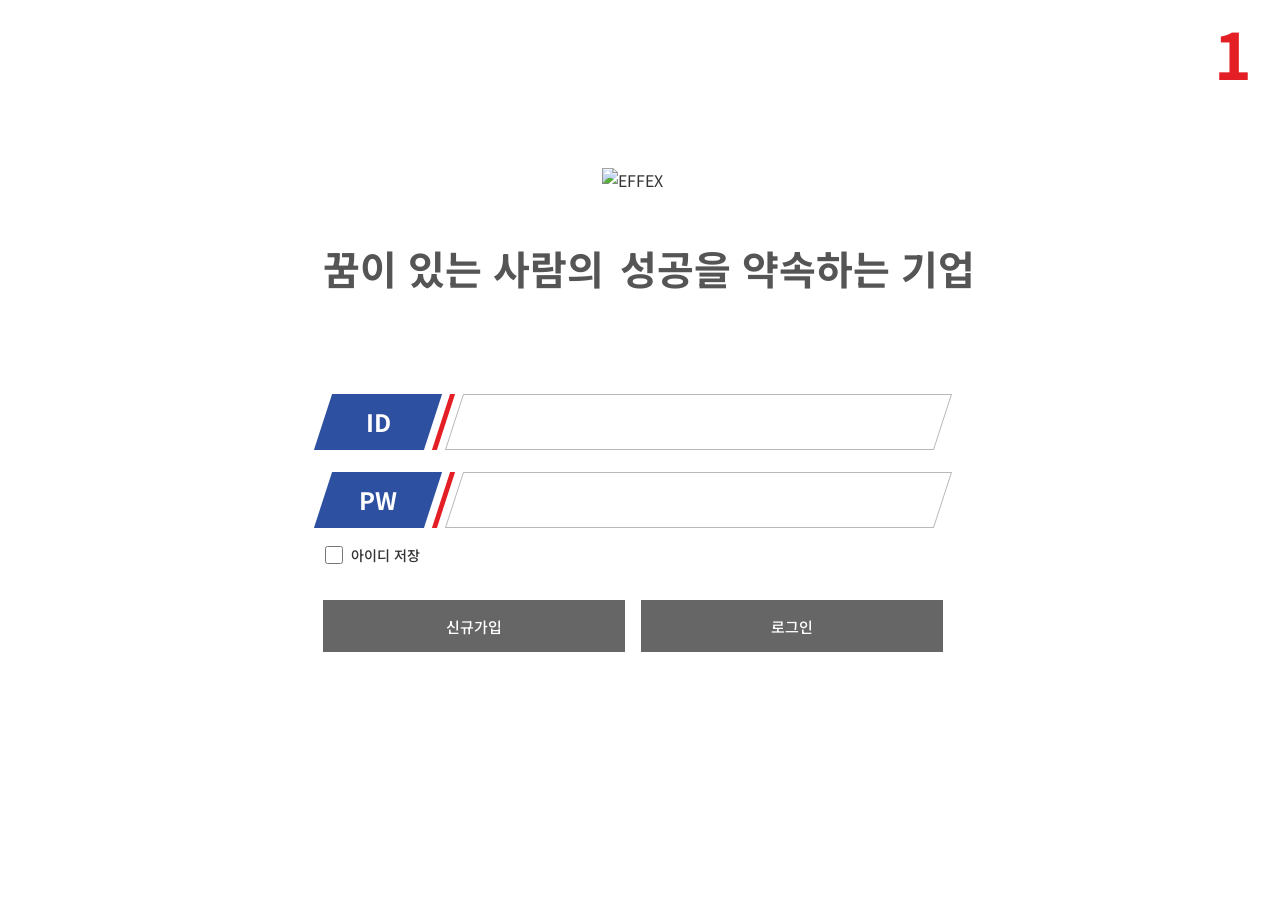
==== commit e3363f3d: "Add files via upload" ====
--- a/index.html
+++ b/index.html
@@ -4,7 +4,7 @@
     <meta charset="UTF-8" />
     <meta name="viewport" content="width=device-width, initial-scale=1.0" />
     <title>EFFEX 시공관리</title>
-    <style>
+    <style>
 /* EFFEX 통합 스타일 */
 @import url("https://fonts.googleapis.com/css2?family=Noto+Sans+KR:wght@400;500;600;700&display=swap");
 
@@ -294,6 +294,38 @@
   transform: skewX(calc(-1 * var(--skew-angle)));
 }
 
+/* iOS/브라우저 암호 자동채우기 차단용: type=text + 디스크 마스킹 */
+.login-form__input-wrap input.login-form__pw-mask {
+  -webkit-text-security: disc;
+  text-security: disc;
+}
+
+.login-form__remember {
+  display: flex;
+  align-items: center;
+  gap: 8px;
+  margin: -4px 0 0;
+  padding-left: 2px;
+  user-select: none;
+}
+
+.login-form__remember-input {
+  width: 18px;
+  height: 18px;
+  margin: 0;
+  accent-color: var(--color-logo-blue);
+  cursor: pointer;
+  flex-shrink: 0;
+}
+
+.login-form__remember-text {
+  font-size: clamp(14px, 1.1vw, 16px);
+  font-weight: 500;
+  color: var(--color-text);
+  cursor: pointer;
+  line-height: 1.2;
+}
+
 .login-form__actions {
   display: flex;
   gap: 16px;
@@ -4133,7 +4165,7 @@
   }
 
   .login-screen__logo {
-    margin-top: 32px;
+    margin-top: 0;
     margin-bottom: 24px;
   }
 
@@ -7251,13073 +7283,13074 @@
     -webkit-text-fill-color: #999 !important;
   }
 }
-
-/* mobile.css (max-width:768px) */
-/* EFFEX 모바일 전용 (2~8번). PC(769px+)는 이 파일을 로드하지 않습니다. */
-
-@media (max-width: 768px) {
-  html {
-    -webkit-text-size-adjust: 100%;
-  }
-
-  /* ── 1번 로그인 ── */
-  #screen-login.is-active {
-    overflow-y: auto !important;
-    overflow-x: hidden;
-    -webkit-overflow-scrolling: touch;
-  }
-
-  #screen-login .login-screen {
-    align-items: flex-start;
-    justify-content: flex-start;
-    min-height: min(100%, 100dvh);
-    padding: env(safe-area-inset-top, 0px) 16px 32px;
-    overflow-y: auto;
-    -webkit-overflow-scrolling: touch;
-    scrollbar-width: thin;
-    scrollbar-color: #9a9a9a #e8e8e8;
-  }
-
-  #screen-login .login-screen::-webkit-scrollbar {
-    width: 8px;
-  }
-
-  #screen-login .login-screen::-webkit-scrollbar-thumb {
-    background: #9a9a9a;
-    border-radius: 4px;
-  }
-
-  /* 로고: 크기 유지, 최상단(노치 safe-area만) */
-  #screen-login .login-screen__logo {
-    margin-top: env(safe-area-inset-top, 0px) !important;
-    margin-bottom: 28px !important;
-    width: 100%;
-    display: flex;
-    justify-content: center;
-    overflow: visible;
-  }
-
-  #screen-login .login-screen__logo img {
-    width: min(100%, 380px);
-    max-width: 100%;
-    height: auto;
-    display: block;
-  }
-
-  #screen-login .order-mobile-footer--auth {
-    display: none !important;
-  }
-
-  /* ── 2번 신규가입 ── */
-  #screen-signup.is-active {
-    display: flex !important;
-    flex-direction: column !important;
-    min-height: 100%;
-    min-height: 100dvh;
-    overflow: hidden;
-    background: #fff;
-  }
-
-  #screen-signup .signup-header {
-    flex-shrink: 0;
-    min-height: 52px;
-    padding: calc(10px + env(safe-area-inset-top, 0px)) 12px 10px;
-    background: linear-gradient(to right, #d9d9d9, #adacac);
-    box-shadow: 0 1px 0 rgba(0, 0, 0, 0.06);
-  }
-
-  #screen-signup .signup-header__logo img {
-    height: 32px;
-    width: auto;
-  }
-
-  #screen-signup .signup-body {
-    flex: 1 1 auto;
-    min-height: 0;
-    overflow-y: auto;
-    -webkit-overflow-scrolling: touch;
-    padding: 14px 10px calc(56px + env(safe-area-inset-bottom, 0px));
-  }
-
-  #screen-signup .signup-form-box {
-    width: 100%;
-    max-width: 100%;
-    margin: 0 auto;
-  }
-
-  #screen-signup .signup-field {
-    flex-direction: column;
-    gap: 0;
-    margin-bottom: 12px;
-    transform: none !important;
-    min-height: 0;
-  }
-
-  #screen-signup .signup-field__label {
-    width: 100%;
-    flex: 0 0 auto;
-    min-height: 40px;
-    border-radius: 0;
-    transform: none !important;
-  }
-
-  #screen-signup .signup-field__label span {
-    transform: none !important;
-  }
-
-  #screen-signup .signup-field__divider {
-    display: none;
-  }
-
-  #screen-signup .signup-field__control {
-    width: 100%;
-    min-height: 48px;
-    border: 1px solid #b8b8b8;
-    border-top: none;
-    border-radius: 0 !important;
-    transform: none !important;
-  }
-
-  #screen-signup .signup-role-options,
-  #screen-signup .signup-scope-options {
-    width: 100%;
-    min-height: 48px;
-    flex-wrap: nowrap;
-  }
-
-  #screen-signup .signup-role-option,
-  #screen-signup .signup-scope-option {
-    flex: 1 1 0;
-    min-height: 48px;
-    border-radius: 0 !important;
-    transform: none !important;
-  }
-
-  #screen-signup .signup-actions {
-    margin-top: 16px;
-    gap: 8px;
-  }
-
-  #screen-signup .signup-actions__btn {
-    flex: 1;
-    min-height: 48px;
-    font-size: 16px;
-  }
-
-  #screen-signup .order-mobile-footer--auth {
-    display: flex !important;
-    align-items: center;
-    justify-content: center;
-    position: fixed;
-    left: 0;
-    right: 0;
-    bottom: 0;
-    z-index: 100;
-    padding: 12px 12px calc(12px + env(safe-area-inset-bottom, 0px));
-    background: rgba(244, 245, 247, 0.98);
-    border-top: 1px solid #e0e0e0;
-    font-size: 14px;
-    pointer-events: none;
-  }
-
-  #screen-signup .order-mobile-footer--auth .order-footer__link {
-    pointer-events: auto;
-  }
-
-  /* ── 3~8번 공통 레이아웃 ── */
-  #screen-order.is-active,
-  #screen-order-assign.is-active,
-  #screen-order-status.is-active,
-  #screen-order-open.is-active,
-  #screen-order-stats.is-active,
-  #screen-order-summary.is-active {
-    display: flex !important;
-    flex-direction: column !important;
-    min-height: 100%;
-    min-height: 100dvh;
-    overflow: hidden;
-    background: #fff;
-  }
-
-  #screen-order .order-topbar,
-  #screen-order-assign .order-topbar,
-  #screen-order-status .order-topbar,
-  #screen-order-open .order-topbar,
-  #screen-order-stats .order-topbar,
-  #screen-order-summary .order-topbar {
-    flex-shrink: 0;
-    padding-top: env(safe-area-inset-top, 0px) !important;
-    padding-left: 8px !important;
-    padding-right: 8px !important;
-    padding-bottom: 8px !important;
-    row-gap: 8px !important;
-    overflow: visible !important;
-  }
-
-  /* 로고: 크기(168×40) 유지, 최상단 */
-  #screen-order .order-topbar__logo,
-  #screen-order-assign .order-topbar__logo,
-  #screen-order-status .order-topbar__logo,
-  #screen-order-open .order-topbar__logo,
-  #screen-order-stats .order-topbar__logo,
-  #screen-order-summary .order-topbar__logo {
-    margin: 0 auto 8px !important;
-    width: min(168px, 48vw) !important;
-    height: 40px !important;
-    min-height: 40px !important;
-    max-height: 40px !important;
-    overflow: visible !important;
-    z-index: 3 !important;
-  }
-
-  #screen-order .order-topbar__logo .order-topbar__logo-img,
-  #screen-order-assign .order-topbar__logo .order-topbar__logo-img,
-  #screen-order-status .order-topbar__logo .order-topbar__logo-img,
-  #screen-order-open .order-topbar__logo .order-topbar__logo-img,
-  #screen-order-stats .order-topbar__logo .order-topbar__logo-img,
-  #screen-order-summary .order-topbar__logo .order-topbar__logo-img {
-    object-fit: contain !important;
-    object-position: center center !important;
-  }
-
-  #screen-order .order-topbar__menu,
-  #screen-order-assign .order-topbar__menu,
-  #screen-order-status .order-topbar__menu,
-  #screen-order-open .order-topbar__menu,
-  #screen-order-stats .order-topbar__menu,
-  #screen-order-summary .order-topbar__menu {
-    margin-top: 0 !important;
-    padding-top: 0 !important;
-    align-self: stretch !important;
-    z-index: 2 !important;
-    overflow: visible !important;
-  }
-
-  /* 본문: 세로 스크롤(하단 푸터·상단바 제외 영역) */
-  #screen-signup .signup-body,
-  #screen-order .assign-body,
-  #screen-order-assign .assign-body,
-  #screen-order-status .assign-body,
-  #screen-order-open .assign-body,
-  #screen-order-stats .assign-body,
-  #screen-order-summary .order-summary-body {
-    flex: 1 1 auto;
-    min-height: 0;
-    width: 100%;
-    max-width: 100%;
-    padding-left: 8px;
-    padding-right: 8px;
-    padding-bottom: calc(52px + env(safe-area-inset-bottom, 0px)) !important;
-    overflow-y: scroll !important;
-    overflow-x: hidden;
-    -webkit-overflow-scrolling: touch;
-    overscroll-behavior-y: contain;
-    touch-action: pan-y;
-    scrollbar-width: thin;
-    scrollbar-color: #9a9a9a #e8e8e8;
-  }
-
-  #screen-signup .signup-body::-webkit-scrollbar,
-  #screen-order .assign-body::-webkit-scrollbar,
-  #screen-order-assign .assign-body::-webkit-scrollbar,
-  #screen-order-status .assign-body::-webkit-scrollbar,
-  #screen-order-open .assign-body::-webkit-scrollbar,
-  #screen-order-stats .assign-body::-webkit-scrollbar,
-  #screen-order-summary .order-summary-body::-webkit-scrollbar {
-    width: 8px;
-    height: 8px;
-  }
-
-  #screen-signup .signup-body::-webkit-scrollbar-thumb,
-  #screen-order .assign-body::-webkit-scrollbar-thumb,
-  #screen-order-assign .assign-body::-webkit-scrollbar-thumb,
-  #screen-order-status .assign-body::-webkit-scrollbar-thumb,
-  #screen-order-open .assign-body::-webkit-scrollbar-thumb,
-  #screen-order-stats .assign-body::-webkit-scrollbar-thumb,
-  #screen-order-summary .order-summary-body::-webkit-scrollbar-thumb {
-    background: #9a9a9a;
-    border-radius: 4px;
-  }
-
-  #screen-order .assign-panel,
-  #screen-order-assign .assign-panel,
-  #screen-order-status .assign-panel,
-  #screen-order-open .assign-panel,
-  #screen-order-stats .assign-panel,
-  #screen-order-summary .assign-panel {
-    width: 100%;
-    max-width: 100%;
-    padding: 10px 6px;
-    box-sizing: border-box;
-  }
-
-  /* 하단: 가입 수정 | 로그 아웃 */
-  .order-page .order-mobile-footer {
-    display: flex !important;
-    align-items: center;
-    justify-content: center;
-    position: fixed;
-    left: 0;
-    right: 0;
-    bottom: 0;
-    z-index: 100;
-    padding: 12px 12px calc(12px + env(safe-area-inset-bottom, 0px));
-    background: rgba(244, 245, 247, 0.98);
-    border-top: 1px solid #e0e0e0;
-    box-shadow: 0 -2px 8px rgba(0, 0, 0, 0.06);
-    font-size: 14px;
-    font-weight: 500;
-    pointer-events: none;
-  }
-
-  .order-page .order-mobile-footer .order-footer__link {
-    pointer-events: auto;
-    min-height: 44px;
-    display: inline-flex;
-    align-items: center;
-    padding: 0 12px;
-  }
-
-  /* ── 3번 오더등록 ── */
-  #screen-order .assign-body {
-    overflow-x: scroll !important;
-    overflow-y: scroll !important;
-    -webkit-overflow-scrolling: touch;
-    overscroll-behavior: contain;
-    touch-action: pan-x pan-y;
-    scrollbar-width: thin;
-    scrollbar-color: #9a9a9a #e8e8e8;
-  }
-
-  #screen-order .assign-body::-webkit-scrollbar {
-    width: 8px;
-    height: 10px;
-  }
-
-  #screen-order .assign-body::-webkit-scrollbar-thumb {
-    background: #9a9a9a;
-    border-radius: 4px;
-  }
-
-  #screen-order .order-form {
-    min-width: 520px;
-    width: max-content;
-    max-width: none;
-  }
-
-  #screen-order {
-    --order-field-h: 48px;
-    --order-label-w: 86px;
-  }
-
-  #screen-order .order-form > .order-field:nth-child(-n + 10) {
-    height: var(--order-field-h);
-    min-height: var(--order-field-h);
-    max-height: var(--order-field-h);
-    margin-bottom: 10px;
-    transform: none !important;
-  }
-
-  #screen-order .order-form > .order-field:nth-child(-n + 10) .order-field__label span,
-  #screen-order .order-form > .order-field:nth-child(-n + 10) .order-field__control input,
-  #screen-order .order-form > .order-field:nth-child(-n + 10) .order-scope-option > span:first-child {
-    transform: none !important;
-  }
-
-  #screen-order .order-form > .order-field:nth-child(-n + 10) .order-field__control,
-  #screen-order .order-form > .order-field:nth-child(-n + 10) .order-scope-options,
-  #screen-order .order-form > .order-field:nth-child(-n + 10) .order-scope-sales-options {
-    min-height: var(--order-field-h) !important;
-    max-height: var(--order-field-h) !important;
-    border: 1px solid #b8b8b8;
-    box-sizing: border-box;
-  }
-
-  #screen-order .order-register__btn {
-    width: 100%;
-    min-height: 48px;
-    font-size: 16px;
-  }
-
-  /* 3번: 시공일자 달력 — 화면 정중앙 모달 (PC·1·8번·상단 회색바 미변경) */
-  body.order-date-picker-modal-open {
-    overflow: hidden !important;
-    touch-action: none;
-  }
-
-  body.order-date-picker-modal-open .screen.is-active {
-    overflow: hidden !important;
-  }
-
-  .order-date-picker-backdrop {
-    position: fixed;
-    inset: 0;
-    width: 100%;
-    height: 100%;
-    min-height: 100vh;
-    min-height: 100dvh;
-    z-index: 10040;
-    background: rgba(0, 0, 0, 0.45);
-    touch-action: none;
-    -webkit-tap-highlight-color: transparent;
-  }
-
-  .order-date-picker-backdrop[hidden] {
-    display: none !important;
-  }
-
-  #orderDatePickerPopup[hidden] {
-    display: none !important;
-  }
-
-  /* 3번: section 안에 남은 달력은 표시하지 않음(body 백드롭만 사용) */
-  #screen-order #orderDatePickerPopup:not([hidden]) {
-    display: none !important;
-  }
-
-  .order-date-picker-backdrop:not([hidden]) {
-    display: flex !important;
-    align-items: center !important;
-    justify-content: center !important;
-    padding: 16px !important;
-    box-sizing: border-box !important;
-  }
-
-  #orderDatePickerBackdrop #orderDatePickerPopup:not([hidden]) {
-    display: block !important;
-    position: relative !important;
-    top: auto !important;
-    left: auto !important;
-    right: auto !important;
-    bottom: auto !important;
-    inset: auto !important;
-    width: min(340px, calc(100vw - 32px)) !important;
-    height: max-content !important;
-    max-height: min(90vh, 90dvh) !important;
-    margin: 0 !important;
-    transform: none !important;
-    flex-shrink: 0 !important;
-    overflow-y: auto;
-    -webkit-overflow-scrolling: touch;
-    border-radius: 8px;
-    box-shadow: 0 12px 40px rgba(0, 0, 0, 0.28);
-    pointer-events: auto;
-  }
-
-  /* 5번 상세: 조치일자 달력 — 오더등록 시공일자와 동일 백드롭·위치 */
-  #statusActionDatePickerPopup[hidden] {
-    display: none !important;
-  }
-
-  #modal-status-detail #statusActionDatePickerPopup:not([hidden]) {
-    display: none !important;
-  }
-
-  #orderDatePickerBackdrop #statusActionDatePickerPopup:not([hidden]) {
-    display: block !important;
-    position: relative !important;
-    top: auto !important;
-    left: auto !important;
-    right: auto !important;
-    bottom: auto !important;
-    inset: auto !important;
-    width: min(340px, calc(100vw - 32px)) !important;
-    height: max-content !important;
-    max-height: min(90vh, 90dvh) !important;
-    margin: 0 !important;
-    transform: none !important;
-    flex-shrink: 0 !important;
-    overflow-y: auto;
-    -webkit-overflow-scrolling: touch;
-    border-radius: 8px;
-    box-shadow: 0 12px 40px rgba(0, 0, 0, 0.28);
-    pointer-events: auto;
-    z-index: auto !important;
-  }
-
-  #orderDatePickerBackdrop.order-date-picker-backdrop--status-detail:not([hidden]) {
-    z-index: 10060 !important;
-  }
-
-  /* ── 4~6번 배정·현황·미마감 ── */
-  #screen-order-assign .assign-layout,
-  #screen-order-status .assign-layout,
-  #screen-order-open .assign-layout {
-    flex-direction: column !important;
-    gap: 12px !important;
-  }
-
-  #screen-order-assign .assign-sidebar,
-  #screen-order-status .assign-sidebar,
-  #screen-order-open .assign-sidebar,
-  #screen-order-assign .assign-main,
-  #screen-order-status .assign-main,
-  #screen-order-open .assign-main {
-    width: 100%;
-    min-width: 0;
-  }
-
-  #screen-order-assign .assign-date-title,
-  #screen-order-status .assign-date-title,
-  #screen-order-open .assign-date-title {
-    font-size: clamp(20px, 5.5vw, 26px);
-    text-align: center;
-    margin-bottom: 10px;
-  }
-
-  #screen-order-assign .assign-ym__select,
-  #screen-order-status .assign-ym__select,
-  #screen-order-open .assign-ym__select {
-    min-height: 44px;
-    font-size: 16px;
-  }
-
-  #screen-order-assign .assign-calendar,
-  #screen-order-status .assign-calendar,
-  #screen-order-open .assign-calendar {
-    min-height: 190px;
-    max-height: 220px;
-  }
-
-  #screen-order-status .assign-table-wrap,
-  #screen-order-open .assign-table-wrap {
-    overflow-x: scroll !important;
-    overflow-y: scroll !important;
-    max-height: min(52vh, 48dvh);
-    width: 100%;
-    max-width: 100%;
-    min-width: 0;
-    -webkit-overflow-scrolling: touch;
-    scrollbar-width: thin;
-    scrollbar-color: #9a9a9a #e8e8e8;
-    overscroll-behavior: contain;
-    touch-action: pan-x pan-y;
-  }
-
-  #screen-order-status .assign-table-wrap::-webkit-scrollbar,
-  #screen-order-open .assign-table-wrap::-webkit-scrollbar {
-    width: 8px;
-    height: 8px;
-  }
-
-  #screen-order-status .assign-table,
-  #screen-order-open .assign-table {
-    min-width: 680px;
-  }
-
-  #screen-order-assign .assign-save .order-register__btn,
-  #screen-order-status .assign-save .order-register__btn,
-  #screen-order-open .assign-save .order-register__btn {
-    width: 100%;
-    min-height: 48px;
-    font-size: 16px;
-  }
-
-  #screen-order-status .assign-open-filter__btn,
-  #screen-order-open .assign-open-filter__btn,
-  #screen-order-status .assign-partner-select,
-  #screen-order-status .assign-worker-select,
-  #screen-order-open .assign-partner-select,
-  #screen-order-open .assign-worker-select {
-    min-height: 44px;
-    font-size: 15px;
-  }
-
-  /* ── 7번 통계 ── */
-  #screen-order-stats .stats-main {
-    display: flex;
-    flex-direction: column;
-    gap: 12px;
-    min-height: 0;
-  }
-
-  #screen-order-stats .stats-mode-nav--top {
-    flex-direction: row;
-    flex-wrap: wrap;
-    gap: 6px;
-  }
-
-  #screen-order-stats .stats-mode-nav--top .stats-mode-nav__btn {
-    flex: 1 1 calc(33.33% - 6px);
-    min-height: 44px;
-    min-width: 0;
-    font-size: 14px;
-  }
-
-  #screen-order-stats .stats-content {
-    flex-direction: column !important;
-    gap: 14px !important;
-  }
-
-  #screen-order-stats .stats-filters {
-    width: 100% !important;
-    flex: 0 0 auto !important;
-    padding-top: 0 !important;
-    align-self: stretch !important;
-  }
-
-  #screen-order-stats .stats-filters-form .order-field {
-    flex-direction: column;
-    transform: none !important;
-    margin-bottom: 10px;
-  }
-
-  #screen-order-stats .stats-filters-form .order-field__divider {
-    display: none;
-  }
-
-  #screen-order-stats .stats-filters-form .order-field__label {
-    width: 100%;
-    flex: 0 0 auto;
-    min-height: 38px;
-    transform: none !important;
-  }
-
-  #screen-order-stats .stats-filters-form .order-field__label span {
-    transform: none !important;
-  }
-
-  #screen-order-stats .stats-filters-form .order-field__control {
-    width: 100%;
-    min-height: 44px;
-    border: 1px solid #b8b8b8;
-    border-top: none;
-    transform: none !important;
-  }
-
-  #screen-order-stats .stats-body {
-    width: 100%;
-    min-width: 0;
-  }
-
-  #screen-order-stats .stats-body .assign-table-wrap {
-    overflow-x: scroll !important;
-    overflow-y: scroll !important;
-    max-height: min(52vh, 48dvh);
-    width: 100%;
-    max-width: 100%;
-    min-width: 0;
-    -webkit-overflow-scrolling: touch;
-    scrollbar-width: thin;
-    scrollbar-color: #9a9a9a #e8e8e8;
-    overscroll-behavior: contain;
-    touch-action: pan-x pan-y;
-  }
-
-  #screen-order-stats .stats-body .assign-table-wrap::-webkit-scrollbar {
-    width: 8px;
-    height: 8px;
-  }
-
-  #screen-order-stats .stats-table {
-    min-width: 600px;
-  }
-
-  #screen-order-stats .stats-chart__plot {
-    min-height: 100px;
-  }
-
-  /* ── 8번 집계표 ── */
-  #screen-order-summary .order-summary-toolbar {
-    flex-direction: column !important;
-    align-items: stretch !important;
-    gap: 8px !important;
-  }
-
-  #screen-order-summary .order-summary-metric-field {
-    display: flex !important;
-    width: 100% !important;
-  }
-
-  #screen-order-summary .order-summary-toggle {
-    display: none !important;
-  }
-
-  #screen-order-summary .order-summary-ym__select {
-    width: 100%;
-    min-height: 44px;
-    font-size: 16px;
-  }
-
-  #screen-order-summary .order-summary-table-wrap {
-    overflow-x: scroll !important;
-    overflow-y: scroll !important;
-    -webkit-overflow-scrolling: touch;
-    width: 100%;
-    max-width: 100%;
-    max-height: min(58vh, 52dvh);
-    margin: 0;
-    padding-bottom: 4px;
-    scrollbar-width: thin;
-    scrollbar-color: #9a9a9a #e8e8e8;
-    overscroll-behavior: contain;
-    touch-action: pan-x pan-y;
-  }
-
-  #screen-order-summary .order-summary-table-wrap::-webkit-scrollbar {
-    width: 8px;
-    height: 8px;
-  }
-
-  #screen-order-summary .order-summary-table-wrap::-webkit-scrollbar-thumb {
-    background: #9a9a9a;
-    border-radius: 4px;
-  }
-
-  /* 목대 위 회색 잔상(단위행·빈 코너) 제거 */
-  #screen-order-summary .order-summary-table__unit-row,
-  #screen-order-summary .order-summary-table thead tr:first-child {
-    display: none !important;
-    height: 0 !important;
-    max-height: 0 !important;
-    visibility: collapse !important;
-    border: none !important;
-    background: transparent !important;
-  }
-
-  #screen-order-summary .order-summary-table thead tr:last-child th.order-summary-table__corner,
-  #screen-order-summary .order-summary-table thead th[aria-hidden="true"] {
-    display: none !important;
-    width: 0 !important;
-    height: 0 !important;
-    padding: 0 !important;
-    border: none !important;
-    background: transparent !important;
-    opacity: 0 !important;
-    visibility: hidden !important;
-  }
-
-  #screen-order-summary .order-summary-table {
-    border-spacing: 4px 0 !important;
-  }
-
-  #screen-order-summary .order-summary-table tbody tr:first-child .order-summary-table__row-head,
-  #screen-order-summary .order-summary-table tbody tr:first-child .order-summary-table__cell {
-    margin-top: 0 !important;
-    padding-top: 6px !important;
-    border-top: none !important;
-    box-shadow: none !important;
-    background-image: none !important;
-  }
-
-  #screen-order-summary .order-summary-table tbody tr:first-child .order-summary-table__row-head::before,
-  #screen-order-summary .order-summary-table tbody tr:first-child .order-summary-table__row-head::after {
-    display: none !important;
-    content: none !important;
-  }
-
-  #screen-order-summary .order-summary-table__row-head {
-    position: sticky;
-    left: 0;
-    z-index: 3;
-    box-shadow: none !important;
-  }
-
-  /* 8번: 본문·집계 영역 바탕 — 3~7번 assign-body(#f0f0f0)·panel(#ececec)와 동일
-     (상단 회색바·연/월·집계 드롭다운·행/열 헤더·데이터 흰박스 색은 유지) */
-  #screen-order-summary .order-summary-body.assign-body {
-    background: #f0f0f0 !important;
-  }
-
-  #screen-order-summary .assign-panel.order-summary-panel {
-    background: #ececec !important;
-  }
-
-  #screen-order-summary .order-summary-toolbar,
-  #screen-order-summary .order-summary-ym,
-  #screen-order-summary .order-summary-ym__row,
-  #screen-order-summary .order-summary-ym__field {
-    background: transparent !important;
-  }
-
-  #screen-order-summary .order-summary-ym__select,
-  #screen-order-summary .order-summary-metric-field .order-summary-ym__select {
-    background: #fff !important;
-  }
-
-  #screen-order-summary .order-summary-table-wrap {
-    background: #ececec !important;
-  }
-
-  #screen-order-summary .order-summary-table-wrap::before {
-    background: #ececec !important;
-  }
-
-  #screen-order-summary .order-summary-table,
-  #screen-order-summary .order-summary-table tbody tr,
-  #screen-order-summary .order-summary-table tbody .order-summary-table__cell {
-    background: #ececec !important;
-  }
-
-  #screen-order-summary .order-summary-table tbody tr:first-child .order-summary-table__cell {
-    background: #ececec !important;
-  }
-
-  #screen-order-summary .order-summary-table__row-head::after,
-  #screen-order-summary
-    .order-summary-table
-    tbody
-    tr:first-child
-    .order-summary-table__row-head::after {
-    background: #ececec !important;
-  }
-
-  #screen-order-summary .order-summary-table thead tr:last-child th.order-summary-table__col-head,
-  #screen-order-summary .order-summary-table__col-head {
-    background: var(--color-navy) !important;
-    color: #fff !important;
-  }
-
-  #screen-order-summary .order-summary-table tbody .order-summary-table__row-head,
-  #screen-order-summary .order-summary-table tbody tr .order-summary-table__row-head {
-    background: var(--color-navy) !important;
-  }
-
-  #screen-order-summary .order-summary-table tbody .order-summary-table__cell-box,
-  #screen-order-summary .order-summary-table tbody tr:first-child .order-summary-table__cell-box {
-    background: #fff !important;
-  }
-
-  /* ── 모달(3~8 공통) — 4번 #modal-assign-detail 은 하단 전용 규칙 사용 ── */
-  .modal-overlay:not(#modal-assign-detail) {
-    padding: 8px;
-    align-items: flex-end;
-  }
-
-  .modal-overlay:not(#modal-assign-detail) > .modal,
-  .modal-overlay:not(#modal-assign-detail) > .assign-detail-modal,
-  .modal-overlay:not(#modal-assign-detail) > .status-detail-modal,
-  .modal-overlay:not(#modal-assign-detail) > .order-summary-list-modal,
-  #modal-status-detail .assign-detail-modal,
-  #modal-order-summary-list .order-summary-list-modal {
-    width: 100%;
-    max-width: 100%;
-    max-height: min(92vh, 92dvh);
-    border-radius: 14px 14px 0 0;
-    padding: 16px 12px calc(16px + env(safe-area-inset-bottom, 0px));
-  }
-
-  .order-summary-list-modal__body {
-    max-height: min(58vh, 58dvh);
-    overflow: auto;
-    -webkit-overflow-scrolling: touch;
-  }
-
-  .modal-overlay:not(#modal-assign-detail) .assign-detail-modal__form,
-  .status-detail-modal .status-detail-modal__section {
-    max-height: calc(92vh - 120px);
-    overflow-y: auto;
-    -webkit-overflow-scrolling: touch;
-  }
-
-  .status-detail-modal__photos {
-    grid-template-columns: repeat(2, 1fr);
-    gap: 10px;
-  }
-
-  /* 터치·접근성 */
-  #screen-signup button,
-  #screen-order button,
-  #screen-order-assign button,
-  #screen-order-status button,
-  #screen-order-open button,
-  #screen-order-stats button,
-  #screen-order-summary button,
-  #screen-order .order-topbar__link,
-  #screen-order-assign .order-topbar__link,
-  #screen-order-status .order-topbar__link,
-  #screen-order-open .order-topbar__link,
-  #screen-order-stats .order-topbar__link,
-  #screen-order-summary .order-topbar__link {
-    touch-action: manipulation;
-    -webkit-tap-highlight-color: transparent;
-  }
-
-  #screen-signup input,
-  #screen-signup select,
-  #screen-order input,
-  #screen-order select,
-  #screen-order-assign select,
-  #screen-order-status select,
-  #screen-order-open select,
-  #screen-order-stats select,
-  #screen-order-summary select {
-    font-size: 16px;
-  }
-
-  /* 3~8번: 상단바(로고·메뉴 2단) — PC 레이아웃과 분리 */
-  #screen-order .order-topbar,
-  #screen-order-assign .order-topbar,
-  #screen-order-status .order-topbar,
-  #screen-order-open .order-topbar,
-  #screen-order-stats .order-topbar,
-  #screen-order-summary .order-topbar {
-    display: grid !important;
-    grid-template-columns: minmax(0, 1fr) !important;
-    grid-template-areas: "logo" "menu" !important;
-    height: auto !important;
-    min-height: 0;
-    padding-top: env(safe-area-inset-top, 0px) !important;
-    row-gap: 8px !important;
-    overflow: visible !important;
-    background: linear-gradient(to right, #d9d9d9, #adacac) !important;
-  }
-
-  #screen-order .order-topbar__logo,
-  #screen-order-assign .order-topbar__logo,
-  #screen-order-status .order-topbar__logo,
-  #screen-order-open .order-topbar__logo,
-  #screen-order-stats .order-topbar__logo,
-  #screen-order-summary .order-topbar__logo {
-    grid-area: logo !important;
-    position: relative !important;
-    left: auto !important;
-    top: auto !important;
-    transform: none !important;
-    align-self: start !important;
-    justify-self: center !important;
-    margin: 0 auto 8px !important;
-    width: min(168px, 48vw) !important;
-    height: 40px !important;
-    min-height: 40px !important;
-    max-height: 40px !important;
-    overflow: visible !important;
-  }
-
-  #screen-order .order-topbar__login-msg,
-  #screen-order-assign .order-topbar__login-msg,
-  #screen-order-status .order-topbar__login-msg,
-  #screen-order-open .order-topbar__login-msg,
-  #screen-order-stats .order-topbar__login-msg,
-  #screen-order-summary .order-topbar__login-msg,
-  #screen-order .order-topbar__edit-profile,
-  #screen-order .order-topbar__logout,
-  #screen-order-assign .order-topbar__edit-profile,
-  #screen-order-assign .order-topbar__logout,
-  #screen-order-status .order-topbar__edit-profile,
-  #screen-order-status .order-topbar__logout,
-  #screen-order-open .order-topbar__edit-profile,
-  #screen-order-open .order-topbar__logout,
-  #screen-order-stats .order-topbar__edit-profile,
-  #screen-order-stats .order-topbar__logout,
-  #screen-order-summary .order-topbar__edit-profile,
-  #screen-order-summary .order-topbar__logout {
-    display: none !important;
-  }
-
-  #screen-order .order-topbar__aside,
-  #screen-order-assign .order-topbar__aside,
-  #screen-order-status .order-topbar__aside,
-  #screen-order-open .order-topbar__aside,
-  #screen-order-stats .order-topbar__aside,
-  #screen-order-summary .order-topbar__aside {
-    position: static !important;
-    width: 0 !important;
-    height: 0 !important;
-    overflow: hidden !important;
-    padding: 0 !important;
-    margin: 0 !important;
-  }
-
-  #screen-order .order-topbar__menu,
-  #screen-order-assign .order-topbar__menu,
-  #screen-order-status .order-topbar__menu,
-  #screen-order-open .order-topbar__menu,
-  #screen-order-stats .order-topbar__menu,
-  #screen-order-summary .order-topbar__menu {
-    grid-area: menu !important;
-    position: relative !important;
-    left: auto !important;
-    transform: none !important;
-    display: grid !important;
-    grid-template-columns: repeat(5, minmax(0, 1fr)) !important;
-    width: 100% !important;
-    gap: 4px !important;
-    margin-top: 0 !important;
-    padding-top: 0 !important;
-  }
-
-  #screen-order .order-topbar__menu .order-topbar__link,
-  #screen-order-assign .order-topbar__menu .order-topbar__link,
-  #screen-order-status .order-topbar__menu .order-topbar__link,
-  #screen-order-open .order-topbar__menu .order-topbar__link,
-  #screen-order-stats .order-topbar__menu .order-topbar__link,
-  #screen-order-summary .order-topbar__menu .order-topbar__link {
-    min-width: 0 !important;
-    width: 100% !important;
-    min-height: 30px !important;
-    padding: 3px 2px !important;
-    font-size: 10px !important;
-    border: 1px solid #c9c9c9 !important;
-    background: #f7f7f7 !important;
-    border-radius: 7px !important;
-    justify-content: center !important;
-    transform: none !important;
-  }
-
-  #screen-order .order-topbar__menu .order-topbar__link--active,
-  #screen-order-assign .order-topbar__menu .order-topbar__link--active,
-  #screen-order-status .order-topbar__menu .order-topbar__link--active,
-  #screen-order-open .order-topbar__menu .order-topbar__link--active,
-  #screen-order-stats .order-topbar__menu .order-topbar__link--active,
-  #screen-order-summary .order-topbar__menu .order-topbar__link--active {
-    border-color: #9a9a9a !important;
-    background: #9a9a9a !important;
-    color: #fff !important;
-  }
-
-  /* 화면 번호: 상단 메뉴와 겹치지 않게 */
-  #screen-signup .signup-page__num,
-  #screen-order .order-page__num,
-  #screen-order-assign .order-page__num,
-  #screen-order-status .order-page__num,
-  #screen-order-open .order-page__num,
-  #screen-order-stats .order-page__num,
-  #screen-order-summary .order-page__num {
-    top: auto !important;
-    bottom: calc(56px + env(safe-area-inset-bottom, 0px)) !important;
-    right: 8px !important;
-    font-size: clamp(28px, 8vw, 40px) !important;
-    opacity: 0.22;
-    z-index: 2 !important;
-  }
-
-  #screen-order .order-form > .order-field {
-    transform: none !important;
-    margin-bottom: 10px;
-  }
-
-  /* 3번: 권역 — 도/시·군/구 드롭다운 나란히 (상단바·1·8번·PC 미변경) */
-  #screen-order .order-field.order-field--region {
-    overflow: visible !important;
-  }
-
-  #screen-order .order-form > .order-field.order-field--region > .order-field__region-group {
-    display: grid !important;
-    grid-template-columns: minmax(0, 1fr) minmax(0, 1fr) !important;
-    grid-template-rows: var(--order-field-h) !important;
-    flex: 1 1 auto !important;
-    width: auto !important;
-    min-width: 0 !important;
-    max-width: none !important;
-    height: var(--order-field-h) !important;
-    min-height: var(--order-field-h) !important;
-    max-height: var(--order-field-h) !important;
-    overflow: visible !important;
-    gap: 0 !important;
-    align-items: stretch !important;
-  }
-
-  #screen-order
-    .order-field--region
-    .order-field__region-group
-    > .order-field__control--region-item {
-    display: flex !important;
-    align-items: center !important;
-    justify-content: center !important;
-    width: auto !important;
-    min-width: 0 !important;
-    max-width: none !important;
-    flex: unset !important;
-    height: 100% !important;
-    min-height: var(--order-field-h) !important;
-    max-height: var(--order-field-h) !important;
-    overflow: hidden !important;
-    box-sizing: border-box !important;
-    padding: 0 2px !important;
-  }
-
-  #screen-order
-    .order-field--region
-    .order-field__region-group
-    > .order-field__control--region-item
-    + .order-field__control--region-item {
-    border-left: 1px solid #b8b8b8 !important;
-  }
-
-  #screen-order .order-field--region #orderCity.order-select,
-  #screen-order .order-field--region #orderDistrict.order-select {
-    display: block !important;
-    visibility: visible !important;
-    width: 100% !important;
-    min-width: 0 !important;
-    max-width: 100% !important;
-    opacity: 1 !important;
-    -webkit-text-fill-color: currentColor;
-  }
-
-  #screen-order .order-field--region #orderDistrict.order-select:disabled {
-    color: #999 !important;
-    opacity: 1 !important;
-    -webkit-text-fill-color: #999 !important;
-  }
-
-  #screen-order .order-field--upload .order-field__control {
-    flex-wrap: nowrap;
-  }
-
-  #screen-order .order-upload-btn,
-  #screen-order .order-delete-btn,
-  #screen-order .order-date-btn {
-    flex-shrink: 0;
-    min-width: 64px;
-  }
-
-  /* 3번: 시공일자~도면3 높이·테두리 통일 */
-  #screen-order .order-form > .order-field:nth-child(-n + 10) .order-field__label,
-  #screen-order .order-form > .order-field:nth-child(-n + 10) .order-field__control,
-  #screen-order .order-form > .order-field:nth-child(-n + 10) .order-field__region-group,
-  #screen-order .order-form > .order-field:nth-child(-n + 10) .order-field__control--region-item,
-  #screen-order .order-form > .order-field:nth-child(-n + 10) .order-scope-options,
-  #screen-order .order-form > .order-field:nth-child(-n + 10) .order-scope-sales-options {
-    height: var(--order-field-h);
-    min-height: var(--order-field-h);
-    max-height: var(--order-field-h);
-    box-sizing: border-box;
-  }
-
-  #screen-order .order-scope-option,
-  #screen-order .order-scope-sales-cell {
-    min-height: var(--order-field-h);
-    height: 100%;
-  }
-
-  /* 5~6번: 미니 달력·스택 */
-  #screen-order-status .assign-mini-cal,
-  #screen-order-open .assign-mini-cal {
-    width: 100%;
-    max-width: 100%;
-  }
-
-  #screen-order-status .assign-stack,
-  #screen-order-open .assign-stack {
-    gap: 8px;
-  }
-
-  #screen-order-status .assign-stack-item,
-  #screen-order-open .assign-stack-item {
-    min-height: 48px;
-    padding: 8px 10px;
-  }
-
-  #screen-order-assign .assign-cell-box,
-  #screen-order-status .assign-cell-box,
-  #screen-order-open .assign-cell-box {
-    min-height: 44px;
-  }
-
-  /* 7번: 통계 모드 탭 */
-  #screen-order-stats .stats-mode-nav--top {
-    display: grid;
-    grid-template-columns: repeat(3, 1fr);
-    gap: 6px;
-    width: 100%;
-  }
-
-  #screen-order-stats .stats-mode-nav--top .stats-mode-nav__btn {
-    flex: unset;
-    width: 100%;
-  }
-
-  #screen-order-stats .stats-chart-scope__label {
-    font-size: 11px;
-  }
-
-  /* 8번: 목대 위 회색 박스 추가 제거 */
-  #screen-order-summary .order-summary-table thead::before,
-  #screen-order-summary .order-summary-table thead::after,
-  #screen-order-summary .order-summary-table tbody::before {
-    display: none !important;
-    content: none !important;
-  }
-
-  #screen-order-summary .order-summary-table thead tr:last-child th.order-summary-table__col-head {
-    background: var(--color-navy) !important;
-    color: #fff !important;
-    box-shadow: none !important;
-  }
-
-  #screen-order-summary .order-summary-table tbody tr:first-child .order-summary-table__row-head {
-    background: var(--color-navy) !important;
-  }
-
-  /* 모달: 필드 세로 배치 (4번 #modal-assign-detail 은 하단 전용 규칙 사용) */
-  #modal-status-detail .assign-detail-modal .order-field,
-  .status-detail-modal .order-field {
-    flex-direction: column;
-    transform: none !important;
-    margin-bottom: 10px;
-  }
-
-  #modal-status-detail .assign-detail-modal .order-field__divider,
-  .status-detail-modal .order-field__divider {
-    display: none;
-  }
-
-  #modal-status-detail .assign-detail-modal .order-field__label,
-  .status-detail-modal .order-field__label {
-    width: 100%;
-    min-height: 38px;
-    transform: none !important;
-  }
-
-  #modal-status-detail .assign-detail-modal .order-field__control,
-  .status-detail-modal .order-field__control {
-    width: 100%;
-    min-height: 44px;
-    border: 1px solid #b8b8b8;
-    border-top: none;
-    transform: none !important;
-  }
-
-  /* 2~8: 기울임·둥근 모서리 해제(데이터·PC와 동일 DOM) */
-  #screen-signup,
-  #screen-order,
-  #screen-order-assign,
-  #screen-order-status,
-  #screen-order-open,
-  #screen-order-stats,
-  #screen-order-summary {
-    --skew-angle: 0deg;
-  }
-
-  #screen-signup .signup-field,
-  #screen-signup .signup-role-option,
-  #screen-signup .signup-scope-option,
-  #screen-order .order-field,
-  #screen-order .order-scope-option,
-  #screen-order-summary .order-summary-table__cell-box,
-  .assign-cell-box,
-  .assign-ym__select,
-  .order-summary-ym__select {
-    border-radius: 0 !important;
-    transform: none !important;
-  }
-
-  /* 화면 바깥 가로 넘침만 막고, 본문은 assign-body 등에서 스크롤 */
-  #screen-signup.is-active,
-  #screen-order.is-active,
-  #screen-order-assign.is-active,
-  #screen-order-status.is-active,
-  #screen-order-open.is-active,
-  #screen-order-stats.is-active,
-  #screen-order-summary.is-active {
-    overflow-x: hidden;
-    overflow-y: hidden;
-  }
-
-  /* style.css 모바일 블록보다 우선: 본문 세로 스크롤 유지 */
-  #screen-order .assign-body,
-  #screen-order-assign .assign-body,
-  #screen-order-status .assign-body,
-  #screen-order-open .assign-body,
-  #screen-order-stats .assign-body,
-  #screen-order-summary .order-summary-body {
-    overflow-x: hidden !important;
-    overflow-y: scroll !important;
-    -webkit-overflow-scrolling: touch;
-    overscroll-behavior-y: contain;
-    touch-action: pan-y;
-  }
-
-  #screen-order .assign-body {
-    overflow-x: scroll !important;
-    touch-action: pan-x pan-y;
-  }
-
-  /* 3~8: flex 체인으로 본문 영역 높이·스크롤 확보 */
-  #screen-order.order-page,
-  #screen-order-assign.order-page,
-  #screen-order-status.order-page,
-  #screen-order-open.order-page,
-  #screen-order-stats.order-page,
-  #screen-order-summary.order-page {
-    display: flex !important;
-    flex-direction: column !important;
-    height: 100%;
-    height: 100dvh;
-    min-height: 0;
-  }
-
-  #screen-order.order-page > .order-topbar,
-  #screen-order-assign.order-page > .order-topbar,
-  #screen-order-status.order-page > .order-topbar,
-  #screen-order-open.order-page > .order-topbar,
-  #screen-order-stats.order-page > .order-topbar,
-  #screen-order-summary.order-page > .order-topbar {
-    flex: 0 0 auto;
-  }
-
-  #screen-order.order-page > .assign-body,
-  #screen-order-assign.order-page > .assign-body,
-  #screen-order-status.order-page > .assign-body,
-  #screen-order-open.order-page > .assign-body,
-  #screen-order-stats.order-page > .assign-body,
-  #screen-order-summary.order-page > .order-summary-body {
-    flex: 1 1 auto;
-    min-height: 0;
-  }
-
-  .order-summary-list-modal__body,
-  .assign-detail-modal__form,
-  .status-detail-modal .status-detail-modal__section {
-    overflow-y: scroll;
-    scrollbar-width: thin;
-    scrollbar-color: #9a9a9a #e8e8e8;
-  }
-
-  /* 넓은 표·폼: 내부 래퍼에서 가로·세로 스크롤 */
-  #screen-order-assign .assign-table-wrap::-webkit-scrollbar-thumb,
-  #screen-order-status .assign-table-wrap::-webkit-scrollbar-thumb,
-  #screen-order-open .assign-table-wrap::-webkit-scrollbar-thumb,
-  #screen-order-stats .stats-body .assign-table-wrap::-webkit-scrollbar-thumb {
-    background: #9a9a9a;
-    border-radius: 4px;
-  }
-
-  #screen-order-status .assign-panel,
-  #screen-order-open .assign-panel,
-  #screen-order-stats .assign-panel,
-  #screen-order-summary .assign-panel,
-  #screen-order-summary .assign-panel.order-summary-panel {
-    max-width: 100%;
-    box-sizing: border-box;
-    overflow-x: visible !important;
-    overflow-y: visible !important;
-    min-width: 0;
-  }
-
-  #screen-order-assign .assign-main,
-  #screen-order-status .assign-main,
-  #screen-order-open .assign-main,
-  #screen-order-stats .stats-body,
-  #screen-order-stats .stats-content {
-    min-width: 0;
-    max-width: 100%;
-  }
-
-  #screen-order-stats .stats-content,
-  #screen-order-assign .assign-layout,
-  #screen-order-status .assign-layout,
-  #screen-order-open .assign-layout {
-    max-width: 100%;
-    min-width: 0;
-  }
-
-  /* 4번: 오더 상세 팝업(#modal-assign-detail) — 8번 집계 팝업과 동일 좌하단 시트 (1·3·8·상단바 미변경) */
-  #modal-assign-detail,
-  #modal-assign-detail .assign-detail-modal {
-    --skew-angle: 0deg !important;
-  }
-
-  #modal-assign-detail,
-  #modal-assign-detail * {
-    --skew-angle: 0deg !important;
-  }
-
-  #modal-assign-detail .assign-detail-modal *,
-  #modal-assign-detail .assign-detail-modal *::before,
-  #modal-assign-detail .assign-detail-modal *::after {
-    transform: none !important;
-    border-radius: 0 !important;
-  }
-
-  #modal-assign-detail .assign-detail-modal.modal {
-    --order-label-w: 70px;
-    --order-field-h: 44px;
-    --order-font: 10px;
-    --order-input-font: 11px;
-    --modal-field-gap: 6px;
-    display: flex !important;
-    flex-direction: column !important;
-    overflow: hidden !important;
-    box-sizing: border-box !important;
-    border: 1px solid #333 !important;
-    background: #ededed !important;
-  }
-
-  #modal-assign-detail .assign-detail-modal__form {
-    flex: 1 1 auto;
-    min-height: 0;
-    max-height: none !important;
-    width: 100%;
-    max-width: 100%;
-    margin: 0;
-    padding: 0;
-    overflow-x: hidden !important;
-    overflow-y: auto !important;
-    -webkit-overflow-scrolling: touch;
-    overscroll-behavior: contain;
-    scrollbar-width: thin;
-    box-sizing: border-box;
-    touch-action: pan-y;
-  }
-
-  #modal-assign-detail .order-field--scope .order-field__label,
-  #modal-assign-detail .order-field--scope-sales .order-field__label {
-    align-self: stretch !important;
-    min-height: var(--order-field-h) !important;
-    height: 100% !important;
-  }
-
-  #modal-assign-detail .order-field,
-  #modal-assign-detail .order-field__label,
-  #modal-assign-detail .order-field__label span,
-  #modal-assign-detail .order-field__divider,
-  #modal-assign-detail .order-field__control,
-  #modal-assign-detail .modal-field-value,
-  #modal-assign-detail .modal-field-input,
-  #modal-assign-detail .order-scope-option,
-  #modal-assign-detail .order-scope-option > span,
-  #modal-assign-detail .order-scope-option > span:first-child,
-  #modal-assign-detail .order-scope-option__dot,
-  #modal-assign-detail .order-scope-sales-cell,
-  #modal-assign-detail .order-scope-sales-input,
-  #modal-assign-detail .order-field--upload.modal-field--drawing label.order-field__label,
-  #modal-assign-detail .order-field--upload.modal-field--drawing label.order-field__label span,
-  #modal-assign-detail .assign-detail-modal__download,
-  #modal-assign-detail .assign-detail-modal__drawing-btn-text,
-  #modal-assign-detail .assign-detail-modal__drawing-action-btn,
-  #modal-assign-detail .assign-detail-modal__drawing-action-btn span {
-    transform: none !important;
-    font-style: normal !important;
-  }
-
-  #modal-assign-detail .modal-field-value {
-    display: flex !important;
-    align-items: center !important;
-    min-height: 0 !important;
-    max-height: 100% !important;
-    padding: 0 !important;
-    line-height: 1.3 !important;
-    word-break: break-word !important;
-    overflow-wrap: anywhere !important;
-    overflow-x: hidden !important;
-    overflow-y: hidden !important;
-    box-sizing: border-box !important;
-  }
-
-  #modal-assign-detail .assign-detail-modal__field-row {
-    flex-direction: column !important;
-    gap: 6px !important;
-    margin-bottom: 6px !important;
-    width: 100% !important;
-  }
-
-  #modal-assign-detail .order-field--modal-inline {
-    flex: 1 1 100% !important;
-    min-width: 0 !important;
-    width: 100% !important;
-    max-width: 100% !important;
-    margin-bottom: 0 !important;
-  }
-
-  #modal-assign-detail .order-field--modal-inline .order-field__control--md {
-    flex: 1 1 0% !important;
-    width: 0 !important;
-    max-width: none !important;
-    min-width: 0 !important;
-  }
-
-  /* 가로형 라벨+입력 — 시공구분·시공매출·도면 제외 고정 높이 */
-  #modal-assign-detail
-    .assign-detail-modal__form
-    > .order-field:not(.order-field--scope):not(.order-field--scope-sales):not(
-      .order-field--upload
-    ),
-  #modal-assign-detail .assign-detail-modal__field-row .order-field--modal-inline {
-    display: flex !important;
-    flex-direction: row !important;
-    flex-wrap: nowrap !important;
-    align-items: stretch !important;
-    margin-bottom: 6px !important;
-    min-width: 0 !important;
-    max-width: 100% !important;
-    width: 100% !important;
-    height: var(--order-field-h) !important;
-    min-height: var(--order-field-h) !important;
-    max-height: var(--order-field-h) !important;
-    gap: 0 !important;
-    transform: none !important;
-    box-sizing: border-box !important;
-  }
-
-  #modal-assign-detail .assign-detail-modal__form .order-field {
-    display: flex !important;
-    flex-direction: row !important;
-    flex-wrap: nowrap !important;
-    align-items: stretch !important;
-    margin-bottom: 6px !important;
-    min-width: 0 !important;
-    max-width: 100% !important;
-    width: 100% !important;
-    gap: 0 !important;
-    transform: none !important;
-    box-sizing: border-box !important;
-  }
-
-  #modal-assign-detail
-    .assign-detail-modal__form
-    .order-field:not(.order-field--scope):not(.order-field--scope-sales):not(
-      .order-field--upload
-    ) {
-    height: var(--order-field-h) !important;
-    min-height: var(--order-field-h) !important;
-    max-height: var(--order-field-h) !important;
-    overflow: hidden !important;
-  }
-
-  #modal-assign-detail .order-field--scope,
-  #modal-assign-detail .order-field--scope-sales {
-    height: auto !important;
-    min-height: var(--order-field-h) !important;
-    max-height: none !important;
-    margin-bottom: 6px !important;
-    overflow: visible !important;
-  }
-
-  #modal-assign-detail .order-field__divider {
-    display: block !important;
-    flex: 0 0 4px !important;
-    width: 4px !important;
-    min-height: auto !important;
-    align-self: stretch !important;
-    background: var(--color-red, #e31e24) !important;
-    transform: none !important;
-  }
-
-  #modal-assign-detail .order-field__label {
-    flex: 0 0 var(--order-label-w) !important;
-    width: var(--order-label-w) !important;
-    height: var(--order-field-h) !important;
-    min-height: var(--order-field-h) !important;
-    max-height: var(--order-field-h) !important;
-    font-size: var(--order-font) !important;
-    font-weight: 700 !important;
-    display: flex !important;
-    align-items: center !important;
-    justify-content: center !important;
-    text-align: center !important;
-    background: var(--color-navy) !important;
-    color: #fff !important;
-    border-radius: 0 !important;
-    transform: none !important;
-    box-sizing: border-box !important;
-    padding: 0 4px !important;
-    line-height: 1.2 !important;
-  }
-
-  #modal-assign-detail .order-field__label span {
-    transform: none !important;
-    font-style: normal !important;
-    line-height: 1.2;
-    word-break: keep-all;
-    white-space: normal;
-  }
-
-  #modal-assign-detail .order-field__control {
-    flex: 1 1 0% !important;
-    width: 0 !important;
-    min-width: 0 !important;
-    max-width: none !important;
-    height: 100% !important;
-    min-height: var(--order-field-h) !important;
-    max-height: var(--order-field-h) !important;
-    padding: 0 8px !important;
-    font-size: var(--order-input-font) !important;
-    border: 1px solid #b8b8b8 !important;
-    border-left: none !important;
-    transform: none !important;
-    box-sizing: border-box !important;
-  }
-
-  #modal-assign-detail .order-field--scope .order-field__control,
-  #modal-assign-detail .order-field--scope-sales .order-field__control {
-    min-height: var(--order-field-h) !important;
-    height: auto !important;
-    max-height: none !important;
-    padding: 0 !important;
-    overflow: visible !important;
-    border: 1px solid #b8b8b8 !important;
-    border-left: none !important;
-    box-sizing: border-box !important;
-  }
-
-  #modal-assign-detail .order-scope-options,
-  #modal-assign-detail .order-scope-sales-options {
-    display: flex !important;
-    flex-direction: row !important;
-    align-items: stretch !important;
-    width: 100%;
-    height: auto !important;
-    min-height: var(--order-field-h) !important;
-    max-height: none !important;
-    border: none !important;
-    box-sizing: border-box;
-    overflow: visible;
-  }
-
-  #modal-assign-detail .order-scope-option,
-  #modal-assign-detail .order-scope-sales-cell {
-    flex: 1 1 0 !important;
-    min-width: 0 !important;
-    min-height: var(--order-field-h) !important;
-    height: 100% !important;
-    max-height: var(--order-field-h) !important;
-    padding: 2px 1px !important;
-    font-size: 11px !important;
-    font-style: normal !important;
-    border: none !important;
-    border-right: 1px solid #b8b8b8 !important;
-    box-sizing: border-box !important;
-    transform: none !important;
-    white-space: normal !important;
-    line-height: 1.2 !important;
-    overflow: visible !important;
-  }
-
-  #modal-assign-detail .order-scope-option:last-child,
-  #modal-assign-detail .order-scope-sales-cell:last-child {
-    border-right: none !important;
-  }
-
-  #modal-assign-detail .order-scope-option__dot {
-    width: 10px;
-    height: 10px;
-    flex-shrink: 0;
-    transform: none !important;
-  }
-
-  #modal-assign-detail .order-scope-sales-cell .order-scope-sales-input {
-    width: 100% !important;
-    height: 100% !important;
-    min-height: var(--order-field-h) !important;
-    max-height: var(--order-field-h) !important;
-    font-size: 11px !important;
-    font-style: normal !important;
-    text-align: center !important;
-    transform: none !important;
-    box-sizing: border-box !important;
-    line-height: 1.2 !important;
-    overflow: visible !important;
-  }
-
-  #modal-assign-detail .order-field--upload.modal-field--drawing {
-    flex-direction: row !important;
-    align-items: stretch !important;
-    width: 100% !important;
-    height: auto !important;
-    min-height: var(--order-field-h) !important;
-    max-height: none !important;
-    margin-bottom: 6px !important;
-    box-sizing: border-box !important;
-    overflow: visible !important;
-  }
-
-  #modal-assign-detail .order-field--upload.modal-field--drawing > .order-field__control {
-    display: none !important;
-  }
-
-  #modal-assign-detail .modal-field--drawing {
-    margin-bottom: 6px !important;
-    height: auto !important;
-    min-height: var(--order-field-h) !important;
-    max-height: none !important;
-    overflow: visible !important;
-  }
-
-  #modal-assign-detail .order-field--upload.modal-field--drawing .order-field__label,
-  #modal-assign-detail .order-field--upload.modal-field--drawing label.order-field__label {
-    height: auto !important;
-    min-height: var(--order-field-h) !important;
-    max-height: none !important;
-  }
-
-  #modal-assign-detail .modal-drawing-field-group {
-    display: flex !important;
-    flex-direction: row !important;
-    align-items: stretch !important;
-    flex: 1 1 0% !important;
-    width: 0 !important;
-    min-width: 0 !important;
-    max-width: none !important;
-    height: auto !important;
-    min-height: var(--order-field-h) !important;
-    max-height: none !important;
-    gap: 0 !important;
-    overflow: visible !important;
-    border: 1px solid #b8b8b8 !important;
-    border-left: none !important;
-    box-sizing: border-box !important;
-    transform: none !important;
-  }
-
-  #modal-assign-detail .modal-drawing-field-group .order-field__control--upload {
-    flex: 1 1 auto;
-    min-width: 0;
-    max-width: none;
-    height: 100% !important;
-    min-height: 0 !important;
-    max-height: none !important;
-    padding: 0;
-    border: none !important;
-    transform: none !important;
-  }
-
-  #modal-assign-detail .modal-drawing-actions {
-    flex: 0 0 auto;
-    flex-shrink: 0;
-    display: flex;
-    gap: 0;
-    height: var(--order-field-h) !important;
-    min-height: var(--order-field-h) !important;
-    max-height: var(--order-field-h) !important;
-    align-self: stretch !important;
-    transform: none !important;
-  }
-
-  #modal-assign-detail .assign-detail-modal__download,
-  #modal-assign-detail .assign-detail-modal__drawing-action-btn {
-    min-height: var(--order-field-h) !important;
-    height: 100% !important;
-    min-width: 0 !important;
-    flex: 1 1 0 !important;
-    padding: 0 4px !important;
-    font-size: 11px !important;
-    transform: none !important;
-    box-sizing: border-box !important;
-  }
-
-  #modal-assign-detail .assign-detail-modal__drawing-btn-text,
-  #modal-assign-detail .assign-detail-modal__drawing-action-btn span {
-    transform: none !important;
-  }
-
-  #modal-assign-detail .assign-detail-modal__footer {
-    flex: 0 0 auto;
-    margin-top: 10px !important;
-    padding-top: 10px;
-    border-top: 1px solid #c8c8c8;
-    gap: 8px;
-    width: 100%;
-    box-sizing: border-box;
-  }
-
-  #modal-assign-detail .assign-detail-modal__close,
-  #modal-assign-detail .assign-detail-modal__save {
-    flex: 1;
-    min-width: 0;
-    max-width: none;
-    min-height: 44px;
-    height: 44px;
-    font-size: 15px;
-  }
-
-  /* 4번 상세: 항목별 박스 높이·두께 통일 (시공구분·시공매출·도면은 높이 유연) */
-  #modal-assign-detail
-    .assign-detail-modal__form
-    > .order-field:not(.order-field--scope):not(.order-field--scope-sales):not(
-      .modal-field--drawing
-    ),
-  #modal-assign-detail .assign-detail-modal__field-row > .order-field--modal-inline,
-  #modal-assign-detail
-    .assign-detail-modal__form
-    > .order-field:not(.order-field--scope):not(.order-field--scope-sales):not(
-      .modal-field--drawing
-    )
-    .order-field__label,
-  #modal-assign-detail
-    .assign-detail-modal__form
-    > .order-field:not(.order-field--scope):not(.order-field--scope-sales):not(
-      .modal-field--drawing
-    )
-    .order-field__control {
-    height: var(--order-field-h) !important;
-    min-height: var(--order-field-h) !important;
-    max-height: var(--order-field-h) !important;
-    box-sizing: border-box !important;
-  }
-
-  #modal-assign-detail .assign-detail-modal__form .order-field,
-  #modal-assign-detail .assign-detail-modal__field-row > .order-field--modal-inline {
-    margin-bottom: 6px !important;
-  }
-
-  #modal-assign-detail .assign-detail-modal__field-row {
-    margin-bottom: 0 !important;
-  }
-
-  #modal-assign-detail .modal-field-value,
-  #modal-assign-detail .modal-field-input,
-  #modal-assign-detail .order-field__control input,
-  #modal-assign-detail .order-scope-option,
-  #modal-assign-detail .order-scope-option > span,
-  #modal-assign-detail .order-scope-option > span:first-child,
-  #modal-assign-detail .order-scope-option__dot,
-  #modal-assign-detail .order-scope-sales-cell,
-  #modal-assign-detail .order-scope-sales-input,
-  #modal-assign-detail .order-field--upload.modal-field--drawing .order-field__label,
-  #modal-assign-detail .order-field--upload.modal-field--drawing .order-field__label span,
-  #modal-assign-detail .assign-detail-modal__drawing-btn-text,
-  #modal-assign-detail .assign-detail-modal__drawing-action-btn,
-  #modal-assign-detail .assign-detail-modal__drawing-action-btn span {
-    transform: none !important;
-    writing-mode: horizontal-tb !important;
-    text-orientation: mixed !important;
-    font-style: normal !important;
-  }
-
-  /* 4번 상세: 항목 행 높이·테두리·텍스트 각도 최종 통일 */
-  #modal-assign-detail
-    .assign-detail-modal__form
-    > .order-field:not(.order-field--scope):not(.order-field--scope-sales):not(
-      .modal-field--drawing
-    ),
-  #modal-assign-detail .assign-detail-modal__field-row > .order-field--modal-inline {
-    gap: 0 !important;
-    overflow: hidden !important;
-  }
-
-  #modal-assign-detail .order-field--upload.modal-field--drawing {
-    gap: 0 !important;
-    overflow: visible !important;
-  }
-
-  #modal-assign-detail .order-field--scope,
-  #modal-assign-detail .order-field--scope-sales {
-    gap: 0 !important;
-    overflow: visible !important;
-  }
-
-  #modal-assign-detail .order-field--scope .order-field__control,
-  #modal-assign-detail .order-field--scope-sales .order-field__control {
-    flex: 1 1 0% !important;
-    width: 0 !important;
-    min-width: 0 !important;
-    height: auto !important;
-    min-height: var(--order-field-h) !important;
-    max-height: none !important;
-    overflow: visible !important;
-    border: 1px solid #b8b8b8 !important;
-    border-left: none !important;
-    background: #fff !important;
-    box-sizing: border-box !important;
-    transform: none !important;
-  }
-
-  #modal-assign-detail .assign-detail-modal__form > .order-field:not(.order-field--upload):not(.order-field--scope):not(.order-field--scope-sales) .order-field__control {
-    flex: 1 1 0% !important;
-    width: 0 !important;
-    min-width: 0 !important;
-    height: 100% !important;
-    min-height: var(--order-field-h) !important;
-    max-height: var(--order-field-h) !important;
-    border: 1px solid #b8b8b8 !important;
-    border-left: none !important;
-    background: #fff !important;
-    box-sizing: border-box !important;
-    transform: none !important;
-  }
-
-  #modal-assign-detail .order-scope-options,
-  #modal-assign-detail .order-scope-sales-options {
-    height: auto !important;
-    min-height: var(--order-field-h) !important;
-    max-height: none !important;
-    border: none !important;
-    overflow: visible !important;
-  }
-
-  #modal-assign-detail .order-scope-option,
-  #modal-assign-detail .order-scope-sales-cell {
-    flex-direction: row !important;
-    align-items: center !important;
-    justify-content: center !important;
-    gap: 2px !important;
-    height: auto !important;
-    min-height: var(--order-field-h) !important;
-    max-height: none !important;
-    white-space: normal !important;
-    overflow: visible !important;
-    text-overflow: clip !important;
-    word-break: keep-all !important;
-    font-style: normal !important;
-    transform: none !important;
-  }
-
-  /* 4번 상세: 시공구분·시공매출 행 — 텍스트 잘림 방지(높이만 유연) */
-  #modal-assign-detail .order-field--scope,
-  #modal-assign-detail .order-field--scope-sales {
-    height: auto !important;
-    min-height: var(--order-field-h) !important;
-    max-height: none !important;
-    overflow: visible !important;
-  }
-
-  #modal-assign-detail .order-field--scope .order-field__label,
-  #modal-assign-detail .order-field--scope-sales .order-field__label {
-    height: auto !important;
-    min-height: var(--order-field-h) !important;
-    max-height: none !important;
-    align-self: stretch !important;
-  }
-
-  #modal-assign-detail .order-field--scope .order-field__control,
-  #modal-assign-detail .order-field--scope-sales .order-field__control,
-  #modal-assign-detail .order-scope-options,
-  #modal-assign-detail .order-scope-sales-options {
-    height: auto !important;
-    min-height: var(--order-field-h) !important;
-    max-height: none !important;
-    overflow: visible !important;
-  }
-
-  #modal-assign-detail .order-field--upload.modal-field--drawing > .modal-drawing-field-group {
-    flex: 1 1 0% !important;
-    width: 0 !important;
-    min-width: 0 !important;
-    height: 100% !important;
-    min-height: var(--order-field-h) !important;
-    max-height: var(--order-field-h) !important;
-    border: 1px solid #b8b8b8 !important;
-    border-left: none !important;
-    box-sizing: border-box !important;
-    transform: none !important;
-  }
-
-  #modal-assign-detail .modal-drawing-field-group .order-field__control--upload {
-    flex: 1 1 auto !important;
-    min-width: 0 !important;
-    height: 100% !important;
-    min-height: 0 !important;
-    max-height: 100% !important;
-    border: none !important;
-    padding: 0 !important;
-    display: flex !important;
-    align-items: stretch !important;
-    transform: none !important;
-  }
-
-  #modal-assign-detail .assign-detail-modal__download,
-  #modal-assign-detail .assign-detail-modal__drawing-action-btn {
-    align-self: stretch !important;
-    height: 100% !important;
-    min-height: var(--order-field-h) !important;
-    max-height: var(--order-field-h) !important;
-    display: inline-flex !important;
-    align-items: center !important;
-    justify-content: center !important;
-    transform: none !important;
-  }
-
-  /* 4번 상세 팝업 — 스큐(기울임) 제거 · 시공구분/시공매출/도면 텍스트 잘림 방지 */
-  #modal-assign-detail .order-scope-option,
-  #modal-assign-detail .order-scope-option > span,
-  #modal-assign-detail .order-scope-option > span:first-child,
-  #modal-assign-detail .order-scope-option__dot,
-  #modal-assign-detail .order-scope-sales-cell,
-  #modal-assign-detail .order-scope-sales-cell .order-scope-sales-input,
-  #modal-assign-detail .order-field--upload.modal-field--drawing .order-field__label,
-  #modal-assign-detail .order-field--upload.modal-field--drawing .order-field__label span,
-  #modal-assign-detail .assign-detail-modal__drawing-btn-text,
-  #modal-assign-detail .assign-detail-modal__drawing-action-btn,
-  #modal-assign-detail .assign-detail-modal__drawing-action-btn span {
-    transform: none !important;
-    font-style: normal !important;
-  }
-
-  #modal-assign-detail .order-field--scope,
-  #modal-assign-detail .order-field--scope-sales {
-    height: auto !important;
-    min-height: var(--order-field-h) !important;
-    max-height: none !important;
-    overflow: visible !important;
-    align-items: stretch !important;
-  }
-
-  #modal-assign-detail .order-field--scope .order-field__label,
-  #modal-assign-detail .order-field--scope-sales .order-field__label,
-  #modal-assign-detail .order-field--upload.modal-field--drawing .order-field__label {
-    height: auto !important;
-    min-height: var(--order-field-h) !important;
-    max-height: none !important;
-    padding: 4px 3px !important;
-    line-height: 1.25 !important;
-    white-space: normal !important;
-    word-break: keep-all !important;
-  }
-
-  #modal-assign-detail .order-scope-options,
-  #modal-assign-detail .order-scope-sales-options,
-  #modal-assign-detail .order-field--scope .order-field__control,
-  #modal-assign-detail .order-field--scope-sales .order-field__control {
-    height: auto !important;
-    min-height: var(--order-field-h) !important;
-    max-height: none !important;
-    overflow: visible !important;
-  }
-
-  #modal-assign-detail .order-scope-option,
-  #modal-assign-detail .order-scope-sales-cell {
-    height: auto !important;
-    min-height: var(--order-field-h) !important;
-    max-height: none !important;
-    padding: 4px 2px !important;
-    font-size: 10px !important;
-    line-height: 1.25 !important;
-    overflow: visible !important;
-    text-overflow: clip !important;
-    word-break: keep-all !important;
-    white-space: normal !important;
-  }
-
-  #modal-assign-detail .order-scope-sales-cell .order-scope-sales-input {
-    height: auto !important;
-    min-height: 1.5em !important;
-    max-height: none !important;
-    padding: 2px 1px !important;
-    line-height: 1.25 !important;
-    overflow: visible !important;
-  }
-
-  #modal-assign-detail .order-field--upload.modal-field--drawing {
-    height: auto !important;
-    min-height: var(--order-field-h) !important;
-    max-height: none !important;
-    overflow: visible !important;
-  }
-
-  #modal-assign-detail .modal-drawing-field-group {
-    overflow: visible !important;
-    min-height: var(--order-field-h) !important;
-    height: auto !important;
-    max-height: none !important;
-  }
-
-  #modal-assign-detail .assign-detail-modal__download,
-  #modal-assign-detail .assign-detail-modal__drawing-action-btn {
-    font-size: 10px !important;
-    padding: 4px 3px !important;
-    white-space: nowrap !important;
-    overflow: visible !important;
-  }
-
-  /* 4번 상세 팝업 최종: 기울임(스큐) 제거 · 시공구분/시공매출/도면 텍스트 잘림 방지 */
-  #modal-assign-detail .assign-detail-modal .order-field {
-    transform: none !important;
-  }
-
-  #modal-assign-detail .order-scope-option,
-  #modal-assign-detail .order-scope-option > span,
-  #modal-assign-detail .order-scope-option > span:first-child,
-  #modal-assign-detail .order-scope-option__dot,
-  #modal-assign-detail .order-scope-sales-cell,
-  #modal-assign-detail .order-scope-sales-cell .order-scope-sales-input,
-  #modal-assign-detail .order-field--upload.modal-field--drawing .order-field__label,
-  #modal-assign-detail .order-field--upload.modal-field--drawing .order-field__label span,
-  #modal-assign-detail .assign-detail-modal__drawing-btn-text,
-  #modal-assign-detail .assign-detail-modal__drawing-action-btn span {
-    transform: none !important;
-    font-style: normal !important;
-  }
-
-  #modal-assign-detail .order-field--scope,
-  #modal-assign-detail .order-field--scope-sales,
-  #modal-assign-detail .order-field--upload.modal-field--drawing {
-    height: auto !important;
-    min-height: var(--order-field-h) !important;
-    max-height: none !important;
-    overflow: visible !important;
-    align-items: stretch !important;
-  }
-
-  #modal-assign-detail .order-field--scope .order-field__label,
-  #modal-assign-detail .order-field--scope-sales .order-field__label,
-  #modal-assign-detail .order-field--upload.modal-field--drawing .order-field__label {
-    height: auto !important;
-    min-height: var(--order-field-h) !important;
-    max-height: none !important;
-    font-size: 10px !important;
-    padding: 4px 2px !important;
-    line-height: 1.25 !important;
-    white-space: normal !important;
-    word-break: keep-all !important;
-  }
-
-  #modal-assign-detail .order-field--scope .order-field__control,
-  #modal-assign-detail .order-field--scope-sales .order-field__control,
-  #modal-assign-detail .order-scope-options,
-  #modal-assign-detail .order-scope-sales-options {
-    height: auto !important;
-    min-height: var(--order-field-h) !important;
-    max-height: none !important;
-    overflow: visible !important;
-  }
-
-  #modal-assign-detail .order-scope-option,
-  #modal-assign-detail .order-scope-sales-cell {
-    height: auto !important;
-    min-height: 38px !important;
-    max-height: none !important;
-    padding: 4px 1px !important;
-    font-size: 9px !important;
-    line-height: 1.25 !important;
-    overflow: visible !important;
-    text-overflow: clip !important;
-    white-space: normal !important;
-    word-break: keep-all !important;
-    align-items: center !important;
-    justify-content: center !important;
-  }
-
-  #modal-assign-detail .order-scope-sales-cell .order-scope-sales-input {
-    height: auto !important;
-    min-height: 34px !important;
-    max-height: none !important;
-    padding: 2px 1px !important;
-    font-size: 9px !important;
-    line-height: 1.25 !important;
-    overflow: visible !important;
-    text-align: center !important;
-  }
-
-  #modal-assign-detail .modal-drawing-field-group,
-  #modal-assign-detail .modal-drawing-actions {
-    height: auto !important;
-    min-height: var(--order-field-h) !important;
-    max-height: none !important;
-    overflow: visible !important;
-  }
-
-  #modal-assign-detail .assign-detail-modal__download,
-  #modal-assign-detail .assign-detail-modal__drawing-action-btn {
-    min-height: var(--order-field-h) !important;
-    height: auto !important;
-    font-size: 9px !important;
-    padding: 4px 2px !important;
-  }
-
-  /* 4번 상세 팝업 — 스큐(기울임) 제거 · 텍스트 잘림 방지 (최종) */
-  #modal-assign-detail,
-  #modal-assign-detail .assign-detail-modal,
-  #modal-assign-detail .assign-detail-modal * {
-    --skew-angle: 0deg !important;
-  }
-
-  #modal-assign-detail .assign-detail-modal .order-field,
-  #modal-assign-detail .order-scope-option,
-  #modal-assign-detail .order-scope-option *,
-  #modal-assign-detail .order-scope-sales-cell,
-  #modal-assign-detail .order-scope-sales-cell *,
-  #modal-assign-detail .order-field--upload.modal-field--drawing,
-  #modal-assign-detail .order-field--upload.modal-field--drawing *,
-  #modal-assign-detail .modal-drawing-field-group,
-  #modal-assign-detail .modal-drawing-field-group *,
-  #modal-assign-detail .modal-drawing-actions,
-  #modal-assign-detail .modal-drawing-actions * {
-    transform: none !important;
-    font-style: normal !important;
-  }
-
-  #modal-assign-detail .assign-detail-modal.modal {
-    --order-label-w: 52px;
-    --order-field-h: 30px;
-    --order-font: 8px;
-    --order-input-font: 9px;
-  }
-
-  #modal-assign-detail .order-field--scope,
-  #modal-assign-detail .order-field--scope-sales,
-  #modal-assign-detail .order-field--upload.modal-field--drawing {
-    height: var(--order-field-h) !important;
-    min-height: var(--order-field-h) !important;
-    max-height: var(--order-field-h) !important;
-    overflow: hidden !important;
-    align-items: stretch !important;
-    box-sizing: border-box !important;
-  }
-
-  #modal-assign-detail .order-field--scope .order-field__label,
-  #modal-assign-detail .order-field--scope-sales .order-field__label,
-  #modal-assign-detail .order-field--upload.modal-field--drawing .order-field__label {
-    height: var(--order-field-h) !important;
-    min-height: var(--order-field-h) !important;
-    max-height: var(--order-field-h) !important;
-    padding: 0 2px !important;
-    font-size: var(--order-font) !important;
-    line-height: 1.15 !important;
-    white-space: nowrap !important;
-    overflow: hidden !important;
-    box-sizing: border-box !important;
-  }
-
-  #modal-assign-detail .order-field--scope .order-field__control,
-  #modal-assign-detail .order-field--scope-sales .order-field__control {
-    height: var(--order-field-h) !important;
-    min-height: var(--order-field-h) !important;
-    max-height: var(--order-field-h) !important;
-    padding: 0 !important;
-    overflow: hidden !important;
-    border-width: 1px !important;
-    border-style: solid !important;
-    border-color: #b8b8b8 !important;
-    border-left: none !important;
-    box-sizing: border-box !important;
-  }
-
-  #modal-assign-detail .order-scope-options,
-  #modal-assign-detail .order-scope-sales-options {
-    height: 100% !important;
-    min-height: 0 !important;
-    max-height: 100% !important;
-    border: none !important;
-    overflow: hidden !important;
-    box-sizing: border-box !important;
-  }
-
-  #modal-assign-detail .order-scope-option,
-  #modal-assign-detail .order-scope-sales-cell {
-    height: 100% !important;
-    min-height: 0 !important;
-    max-height: 100% !important;
-    padding: 0 2px !important;
-    font-size: 9px !important;
-    line-height: 1.15 !important;
-    overflow: hidden !important;
-    border: none !important;
-    border-right: 1px solid #b8b8b8 !important;
-    box-sizing: border-box !important;
-    align-items: center !important;
-    justify-content: center !important;
-  }
-
-  #modal-assign-detail .order-scope-option:last-child,
-  #modal-assign-detail .order-scope-sales-cell:last-child {
-    border-right: none !important;
-  }
-
-  #modal-assign-detail .order-scope-sales-cell .order-scope-sales-input {
-    height: 100% !important;
-    min-height: 0 !important;
-    max-height: 100% !important;
-    padding: 0 2px !important;
-    font-size: 9px !important;
-    line-height: 1.15 !important;
-    overflow: hidden !important;
-    text-align: center !important;
-    border: none !important;
-    box-sizing: border-box !important;
-  }
-
-  #modal-assign-detail .modal-drawing-field-group {
-    height: var(--order-field-h) !important;
-    min-height: var(--order-field-h) !important;
-    max-height: var(--order-field-h) !important;
-    overflow: hidden !important;
-    border-width: 1px !important;
-    border-style: solid !important;
-    border-color: #b8b8b8 !important;
-    border-left: none !important;
-    box-sizing: border-box !important;
-  }
-
-  #modal-assign-detail .modal-drawing-actions {
-    height: 100% !important;
-    min-height: 0 !important;
-    max-height: 100% !important;
-    overflow: hidden !important;
-    box-sizing: border-box !important;
-  }
-
-  #modal-assign-detail .assign-detail-modal__download,
-  #modal-assign-detail .assign-detail-modal__drawing-action-btn {
-    height: 100% !important;
-    min-height: 0 !important;
-    max-height: 100% !important;
-    font-size: 9px !important;
-    padding: 0 3px !important;
-    box-sizing: border-box !important;
-    overflow: hidden !important;
-  }
-
-  #modal-assign-detail .assign-detail-modal__drawing-btn-text,
-  #modal-assign-detail .assign-detail-modal__drawing-action-btn span {
-    font-size: 9px !important;
-    line-height: 1.15 !important;
-    white-space: nowrap !important;
-    overflow: visible !important;
-  }
-
-  /* 4번 상세: 항목 박스 높이·두께 통일 (1·3·8·상단바 미변경) */
-  #modal-assign-detail .assign-detail-modal__form > .order-field,
-  #modal-assign-detail .assign-detail-modal__field-row > .order-field--modal-inline {
-    height: var(--order-field-h) !important;
-    min-height: var(--order-field-h) !important;
-    max-height: var(--order-field-h) !important;
-    overflow: hidden !important;
-    align-items: stretch !important;
-    box-sizing: border-box !important;
-  }
-
-  #modal-assign-detail .assign-detail-modal__form .order-field__label,
-  #modal-assign-detail .assign-detail-modal__field-row .order-field__label {
-    height: var(--order-field-h) !important;
-    min-height: var(--order-field-h) !important;
-    max-height: var(--order-field-h) !important;
-    align-self: stretch !important;
-    box-sizing: border-box !important;
-  }
-
-  #modal-assign-detail .assign-detail-modal__form .order-field__control,
-  #modal-assign-detail .assign-detail-modal__form .modal-drawing-field-group {
-    flex: 1 1 0% !important;
-    width: 0 !important;
-    min-width: 0 !important;
-    height: var(--order-field-h) !important;
-    min-height: var(--order-field-h) !important;
-    max-height: var(--order-field-h) !important;
-    border: 1px solid #b8b8b8 !important;
-    border-left: none !important;
-    box-sizing: border-box !important;
-    overflow: hidden !important;
-  }
-
-  #modal-assign-detail .assign-detail-modal__form .order-scope-options,
-  #modal-assign-detail .assign-detail-modal__form .order-scope-sales-options {
-    height: 100% !important;
-    min-height: 0 !important;
-    max-height: 100% !important;
-    border: none !important;
-  }
-
-  #modal-assign-detail .assign-detail-modal__form .order-scope-option,
-  #modal-assign-detail .assign-detail-modal__form .order-scope-sales-cell {
-    height: 100% !important;
-    min-height: 0 !important;
-    max-height: 100% !important;
-    padding: 2px 1px !important;
-    border: none !important;
-    border-right: 1px solid #b8b8b8 !important;
-    box-sizing: border-box !important;
-    overflow: hidden !important;
-  }
-
-  #modal-assign-detail .assign-detail-modal__form .order-scope-option:last-child,
-  #modal-assign-detail .assign-detail-modal__form .order-scope-sales-cell:last-child {
-    border-right: none !important;
-  }
-
-  #modal-assign-detail .assign-detail-modal__form .order-scope-sales-cell .order-scope-sales-input,
-  #modal-assign-detail .assign-detail-modal__form .modal-field-value {
-    height: 100% !important;
-    min-height: 0 !important;
-    max-height: 100% !important;
-    box-sizing: border-box !important;
-    overflow: hidden !important;
-    text-overflow: ellipsis !important;
-  }
-
-  #modal-assign-detail .assign-detail-modal__form .modal-drawing-actions {
-    height: var(--order-field-h) !important;
-    min-height: var(--order-field-h) !important;
-    max-height: var(--order-field-h) !important;
-    align-self: stretch !important;
-    overflow: hidden !important;
-  }
-
-  #modal-assign-detail .assign-detail-modal__form .assign-detail-modal__download,
-  #modal-assign-detail .assign-detail-modal__form .assign-detail-modal__drawing-action-btn {
-    height: 100% !important;
-    min-height: 0 !important;
-    max-height: 100% !important;
-    padding: 0 4px !important;
-    box-sizing: border-box !important;
-    border-left: 1px solid #b8b8b8 !important;
-  }
-
-  /* 4번 상세: 항목 박스 테두리 두께 통일 (3번 시공일자~도면3 패턴) */
-  #modal-assign-detail .assign-detail-modal__form .order-field__label,
-  #modal-assign-detail .assign-detail-modal__field-row .order-field__label,
-  #modal-assign-detail .assign-detail-modal__form .order-field__control,
-  #modal-assign-detail .assign-detail-modal__form .modal-drawing-field-group {
-    border-width: 1px !important;
-    border-style: solid !important;
-    box-sizing: border-box !important;
-  }
-
-  #modal-assign-detail .assign-detail-modal__form .order-field__label,
-  #modal-assign-detail .assign-detail-modal__field-row .order-field__label {
-    border-color: transparent !important;
-  }
-
-  #modal-assign-detail .assign-detail-modal__form .order-field__control,
-  #modal-assign-detail .assign-detail-modal__form .modal-drawing-field-group {
-    border-color: #b8b8b8 !important;
-    border-left: none !important;
-  }
-
-  #modal-assign-detail .order-field--scope,
-  #modal-assign-detail .order-field--scope-sales,
-  #modal-assign-detail .order-field--upload.modal-field--drawing {
-    height: var(--order-field-h) !important;
-    min-height: var(--order-field-h) !important;
-    max-height: var(--order-field-h) !important;
-    overflow: hidden !important;
-  }
-
-  #modal-assign-detail .order-field--scope .order-field__label,
-  #modal-assign-detail .order-field--scope-sales .order-field__label,
-  #modal-assign-detail .order-field--upload.modal-field--drawing .order-field__label {
-    height: var(--order-field-h) !important;
-    min-height: var(--order-field-h) !important;
-    max-height: var(--order-field-h) !important;
-    padding: 0 4px !important;
-    overflow: hidden !important;
-  }
-
-  /* 4번 상세: 항목 박스 높이·테두리 최종 통일 (중간 규칙 덮어쓰기) */
-  #modal-assign-detail .assign-detail-modal__form .order-field__control {
-    padding: 0 !important;
-  }
-
-  #modal-assign-detail .assign-detail-modal__form .modal-field-value,
-  #modal-assign-detail .assign-detail-modal__form .modal-field-input {
-    display: flex !important;
-    align-items: center !important;
-    width: 100% !important;
-    height: 100% !important;
-    min-height: 0 !important;
-    max-height: 100% !important;
-    margin: 0 !important;
-    padding: 0 6px !important;
-    border: none !important;
-    box-sizing: border-box !important;
-    line-height: 1.25 !important;
-    overflow: hidden !important;
-    text-overflow: ellipsis !important;
-  }
-
-  #modal-assign-detail .assign-detail-modal__form .modal-drawing-field-group .order-field__control--upload {
-    display: flex !important;
-    align-items: stretch !important;
-    height: 100% !important;
-    min-height: 0 !important;
-    max-height: 100% !important;
-    padding: 0 !important;
-    border: none !important;
-  }
-
-  #modal-assign-detail .assign-detail-modal__form .assign-detail-modal__download {
-    height: 100% !important;
-    min-height: 0 !important;
-    max-height: 100% !important;
-    margin: 0 !important;
-    padding: 0 6px !important;
-    border: none !important;
-    border-radius: 0 !important;
-    box-sizing: border-box !important;
-  }
-
-  #modal-assign-detail .assign-detail-modal__form .assign-detail-modal__drawing-action-btn {
-    height: 100% !important;
-    min-height: 0 !important;
-    max-height: 100% !important;
-    margin: 0 !important;
-    padding: 0 4px !important;
-    border: none !important;
-    border-left: 1px solid #b8b8b8 !important;
-    border-radius: 0 !important;
-    box-sizing: border-box !important;
-  }
-
-  #modal-assign-detail .assign-detail-modal__form .order-scope-option,
-  #modal-assign-detail .assign-detail-modal__form .order-scope-sales-cell {
-    border-right: 1px solid #b8b8b8 !important;
-    box-sizing: border-box !important;
-  }
-
-  /* 4번 상세 팝업 — 텍스트·행 높이 축소 (768px 모바일, 1·3·8·상단바·PC 미변경) */
-  #modal-assign-detail .assign-detail-modal.modal {
-    --order-label-w: 60px;
-    --order-field-h: 34px;
-    --order-font: 9px;
-    --order-input-font: 9px;
-    --modal-field-gap: 4px;
-  }
-
-  #modal-assign-detail .assign-detail-modal__form > .order-field,
-  #modal-assign-detail .assign-detail-modal__field-row > .order-field--modal-inline {
-    margin-bottom: 4px !important;
-  }
-
-  #modal-assign-detail .assign-detail-modal__field-row {
-    gap: 4px !important;
-    margin-bottom: 0 !important;
-  }
-
-  #modal-assign-detail .assign-detail-modal__form .order-field__label,
-  #modal-assign-detail .assign-detail-modal__form .order-field__label span,
-  #modal-assign-detail .order-field--scope .order-field__label,
-  #modal-assign-detail .order-field--scope-sales .order-field__label,
-  #modal-assign-detail .order-field--upload.modal-field--drawing .order-field__label,
-  #modal-assign-detail .order-field--upload.modal-field--drawing .order-field__label span {
-    font-size: var(--order-font) !important;
-    padding: 0 2px !important;
-    line-height: 1.15 !important;
-  }
-
-  #modal-assign-detail .assign-detail-modal__form .modal-field-value,
-  #modal-assign-detail .assign-detail-modal__form .modal-field-input,
-  #modal-assign-detail .modal-field-value,
-  #modal-assign-detail .modal-field-input,
-  #modal-assign-detail .assign-detail-modal__form .order-field__control {
-    font-size: var(--order-input-font) !important;
-    line-height: 1.15 !important;
-    padding: 0 3px !important;
-  }
-
-  #modal-assign-detail .assign-detail-modal__form .order-scope-option,
-  #modal-assign-detail .assign-detail-modal__form .order-scope-option > span,
-  #modal-assign-detail .assign-detail-modal__form .order-scope-option > span:first-child,
-  #modal-assign-detail .assign-detail-modal__form .order-scope-sales-cell,
-  #modal-assign-detail .assign-detail-modal__form .order-scope-sales-cell .order-scope-sales-input,
-  #modal-assign-detail .order-scope-sales-cell .order-scope-sales-input,
-  #modal-assign-detail .assign-detail-modal__form .assign-detail-modal__download,
-  #modal-assign-detail .assign-detail-modal__form .assign-detail-modal__drawing-action-btn,
-  #modal-assign-detail .assign-detail-modal__download,
-  #modal-assign-detail .assign-detail-modal__drawing-action-btn,
-  #modal-assign-detail .assign-detail-modal__drawing-btn-text,
-  #modal-assign-detail .assign-detail-modal__drawing-action-btn span {
-    font-size: 9px !important;
-    line-height: 1.15 !important;
-    padding: 0 1px !important;
-  }
-
-  #modal-assign-detail .order-scope-option__dot {
-    width: 7px;
-    height: 7px;
-  }
-
-  #modal-assign-detail .assign-detail-modal__footer {
-    margin-top: 6px !important;
-    padding-top: 6px;
-    gap: 6px;
-  }
-
-  #modal-assign-detail .assign-detail-modal__close,
-  #modal-assign-detail .assign-detail-modal__save {
-    min-height: 28px;
-    height: 28px;
-    font-size: 11px;
-  }
-
-  #modal-assign-detail > .modal.assign-detail-modal {
-    padding: 8px 8px calc(8px + env(safe-area-inset-bottom, 0px)) !important;
-    max-height: min(90vh, 90dvh) !important;
-  }
-
-  #modal-assign-detail .assign-detail-modal__form .modal-drawing-actions {
-    flex: 0 0 68px !important;
-  }
-
-  /* ═══════════════════════════════════════════════════════════
-     모바일 4~7번 UI/UX v2 — PC 기능 유지 · 터치·세로 화면 최적화
-     (1·3·8번·PC 미변경 · 상단 규칙 덮어쓰기)
-     ═══════════════════════════════════════════════════════════ */
-
-  /* ── 4·5·6 공통 셸 ── */
-  #screen-order-assign.order-page,
-  #screen-order-status.order-page,
-  #screen-order-open.order-page {
-    display: flex !important;
-    flex-direction: column !important;
-    height: 100dvh !important;
-    max-height: 100dvh !important;
-    overflow: hidden !important;
-  }
-
-  #screen-order-assign.order-page > .assign-body,
-  #screen-order-status.order-page > .assign-body,
-  #screen-order-open.order-page > .assign-body {
-    display: flex !important;
-    flex-direction: column !important;
-    flex: 1 1 auto !important;
-    min-height: 0 !important;
-    overflow: hidden !important;
-    overflow-x: hidden !important;
-    overflow-y: hidden !important;
-    padding-left: 8px !important;
-    padding-right: 8px !important;
-    padding-bottom: calc(52px + env(safe-area-inset-bottom, 0px)) !important;
-    touch-action: manipulation;
-  }
-
-  #screen-order-assign .assign-panel,
-  #screen-order-status .assign-panel,
-  #screen-order-open .assign-panel {
-    flex: 1 1 auto !important;
-    min-height: 0 !important;
-    display: flex !important;
-    flex-direction: column !important;
-    width: 100% !important;
-    max-width: 100% !important;
-    padding: 10px 8px !important;
-    border: 1px solid #b0b0b0 !important;
-    background: #ececec !important;
-    box-sizing: border-box !important;
-    overflow: hidden !important;
-  }
-
-  #screen-order-assign .assign-date-title,
-  #screen-order-status .assign-date-title,
-  #screen-order-open .assign-date-title {
-    flex: 0 0 auto !important;
-    margin-bottom: 8px !important;
-  }
-
-  #screen-order-assign .assign-ym__select,
-  #screen-order-status .assign-ym__select,
-  #screen-order-open .assign-ym__select {
-    text-align: center !important;
-    text-align-last: center !important;
-    -webkit-text-align-last: center !important;
-    padding-left: 28px !important;
-    padding-right: 28px !important;
-  }
-
-  #screen-order-assign .assign-layout,
-  #screen-order-status .assign-layout,
-  #screen-order-open .assign-layout {
-    flex: 1 1 auto !important;
-    min-height: 0 !important;
-    display: flex !important;
-    flex-direction: column !important;
-    gap: 8px !important;
-    overflow: hidden !important;
-  }
-
-  #screen-order-assign .assign-sidebar,
-  #screen-order-status .assign-sidebar,
-  #screen-order-open .assign-sidebar {
-    flex: 0 0 auto !important;
-    width: 100% !important;
-    min-width: 0 !important;
-  }
-
-  #screen-order-assign .assign-calendar,
-  #screen-order-status .assign-calendar,
-  #screen-order-open .assign-calendar {
-    min-height: 170px !important;
-    max-height: 200px !important;
-  }
-
-  #screen-order-assign .assign-main,
-  #screen-order-status .assign-main,
-  #screen-order-open .assign-main {
-    flex: 1 1 auto !important;
-    min-height: 0 !important;
-    display: flex !important;
-    flex-direction: column !important;
-    overflow: hidden !important;
-    width: 100% !important;
-    min-width: 0 !important;
-  }
-
-  #screen-order-assign .assign-table-wrap,
-  #screen-order-status .assign-table-wrap,
-  #screen-order-open .assign-table-wrap {
-    flex: 1 1 auto !important;
-    min-height: 0 !important;
-    width: 100% !important;
-    max-width: 100% !important;
-    min-width: 0 !important;
-    margin: 0 !important;
-    padding: 0 !important;
-    border: none !important;
-    background: #ececec !important;
-    box-shadow: none !important;
-    overflow-x: auto !important;
-    overflow-y: auto !important;
-    -webkit-overflow-scrolling: touch;
-    overscroll-behavior: contain;
-    touch-action: pan-x pan-y;
-    isolation: isolate;
-  }
-
-  #screen-order-assign .assign-table,
-  #screen-order-status .assign-table,
-  #screen-order-open .assign-table {
-    min-width: 680px;
-    width: max-content;
-    max-width: none;
-    background: #ececec !important;
-  }
-
-  #screen-order-assign .assign-table thead .assign-table__th,
-  #screen-order-status .assign-table thead .assign-table__th,
-  #screen-order-open .assign-table thead .assign-table__th {
-    position: sticky !important;
-    top: 0 !important;
-    z-index: 2 !important;
-    background: #ececec !important;
-  }
-
-  #screen-order-assign .assign-table tbody tr.assign-table__row-main td,
-  #screen-order-status .assign-table tbody tr.assign-table__row-main td,
-  #screen-order-open .assign-table tbody tr.assign-table__row-main td {
-    background-color: #ececec !important;
-  }
-
-  #screen-order-assign
-    .assign-table
-    tbody
-    tr.assign-table__row-main--highlight
-    td {
-    background-color: #fff8e6 !important;
-  }
-
-  #screen-order-assign .assign-table td,
-  #screen-order-assign .assign-cell-box,
-  #screen-order-assign .assign-partner-select,
-  #screen-order-assign .assign-worker-select {
-    box-sizing: border-box !important;
-  }
-
-  /* 4번 저장 — 패널 하단(테두리 안), 테이블만 좌우 스크롤 */
-  #screen-order-assign .assign-panel > .assign-save {
-    flex: 0 0 auto !important;
-    width: 100% !important;
-    margin: 8px 0 0 !important;
-    padding: 0 !important;
-    box-sizing: border-box !important;
-  }
-
-  #screen-order-assign > .assign-body > .assign-save {
-    display: none !important;
-  }
-
-  #screen-order-assign .assign-panel > .assign-save .order-register__btn {
-    width: 100% !important;
-    min-height: 48px !important;
-    font-size: 16px !important;
-  }
-
-  #screen-order-status .assign-save,
-  #screen-order-open .assign-save {
-    flex: 0 0 auto !important;
-    width: 100% !important;
-    margin-top: 8px !important;
-    padding: 0 8px !important;
-    box-sizing: border-box !important;
-  }
-
-  /* ── 7번 통계 ── */
-  #screen-order-stats.order-page {
-    display: flex !important;
-    flex-direction: column !important;
-    height: 100dvh !important;
-    max-height: 100dvh !important;
-    overflow: hidden !important;
-  }
-
-  #screen-order-stats.order-page > .assign-body {
-    flex: 1 1 auto !important;
-    min-height: 0 !important;
-    overflow-x: hidden !important;
-    overflow-y: auto !important;
-    -webkit-overflow-scrolling: touch;
-    padding-bottom: calc(52px + env(safe-area-inset-bottom, 0px)) !important;
-  }
-
-  #screen-order-stats .stats-content {
-    flex-direction: column !important;
-    gap: 12px !important;
-  }
-
-  #screen-order-stats .stats-filters {
-    width: 100% !important;
-    flex: 0 0 auto !important;
-  }
-
-  #screen-order-stats .stats-body {
-    width: 100% !important;
-    min-width: 0 !important;
-    flex: 1 1 auto !important;
-    min-height: 0 !important;
-  }
-
-  #screen-order-stats .stats-body .assign-table-wrap {
-    overflow-x: auto !important;
-    overflow-y: auto !important;
-    max-height: min(48vh, 44dvh) !important;
-    width: 100% !important;
-    -webkit-overflow-scrolling: touch;
-    touch-action: pan-x pan-y;
-  }
-
-  #screen-order-stats .stats-table {
-    min-width: 600px;
-  }
-
-  /* ── 4번 상세 팝업: 터치·표시 ── */
-  #modal-assign-detail.modal-overlay:not(.is-open) {
-    display: none !important;
-    pointer-events: none !important;
-    visibility: hidden !important;
-  }
-
-  #modal-assign-detail.modal-overlay.is-open {
-    display: flex !important;
-    align-items: flex-end !important;
-    justify-content: flex-start !important;
-    padding: 8px !important;
-    inset: 0 !important;
-    z-index: 10050 !important;
-    pointer-events: auto !important;
-    visibility: visible !important;
-  }
-
-  body.assign-detail-modal-open .screen.is-active,
-  body:has(#modal-assign-detail.is-open) .screen.is-active {
-    pointer-events: none !important;
-    touch-action: none !important;
-  }
-
-  body.assign-detail-modal-open .order-page .order-mobile-footer,
-  body:has(#modal-assign-detail.is-open) .order-page .order-mobile-footer {
-    pointer-events: none !important;
-  }
-
-  #modal-assign-detail.modal-overlay.is-open > .modal.assign-detail-modal {
-    pointer-events: auto !important;
-    touch-action: manipulation !important;
-    position: relative !important;
-    width: 100% !important;
-    max-width: 100% !important;
-    align-self: stretch !important;
-  }
-
-  #modal-assign-detail.modal-overlay.is-open button,
-  #modal-assign-detail.modal-overlay.is-open input:not([type="hidden"]),
-  #modal-assign-detail.modal-overlay.is-open label,
-  #modal-assign-detail.modal-overlay.is-open .assign-detail-modal__download,
-  #modal-assign-detail.modal-overlay.is-open .assign-detail-modal__drawing-action-btn {
-    pointer-events: auto !important;
-    touch-action: manipulation !important;
-  }
-}
-
-@media (max-width: 480px) {
-  html,
-  body {
-    overflow-x: hidden !important;
-    overflow-y: hidden !important;
-    height: 100%;
-    height: 100dvh;
-  }
-
-  #screen-order .assign-body {
-    overflow-x: scroll !important;
-    overflow-y: scroll !important;
-  }
-
-  #screen-order .order-topbar__menu .order-topbar__link,
-  #screen-order-assign .order-topbar__menu .order-topbar__link,
-  #screen-order-status .order-topbar__menu .order-topbar__link,
-  #screen-order-open .order-topbar__menu .order-topbar__link,
-  #screen-order-stats .order-topbar__menu .order-topbar__link,
-  #screen-order-summary .order-topbar__menu .order-topbar__link {
-    font-size: 9px !important;
-    min-height: 28px !important;
-    padding: 2px 1px !important;
-  }
-
-  #screen-order-summary .order-summary-table__col-head span {
-    font-size: 10px !important;
-  }
-
-  #modal-assign-detail .assign-detail-modal.modal {
-    --order-label-w: 52px;
-    --order-field-h: 30px;
-    --order-font: 8px;
-    --order-input-font: 9px;
-    max-height: min(
-      92dvh,
-      calc(
-        100dvh - env(safe-area-inset-top, 0px) - env(safe-area-inset-bottom, 0px) -
-          16px
-      )
-    ) !important;
-    padding: 10px 8px calc(10px + env(safe-area-inset-bottom, 0px)) !important;
-  }
-
-  #modal-assign-detail .assign-detail-modal__form .order-scope-option,
-  #modal-assign-detail .assign-detail-modal__form .order-scope-sales-cell {
-    font-size: 9px !important;
-    font-style: normal !important;
-    height: 100% !important;
-    min-height: 0 !important;
-    max-height: 100% !important;
-    padding: 2px 1px !important;
-    transform: none !important;
-    white-space: normal !important;
-    overflow: hidden !important;
-    box-sizing: border-box !important;
-  }
-
-  #modal-assign-detail .assign-detail-modal__form .order-scope-sales-cell .order-scope-sales-input {
-    font-size: 9px !important;
-    font-style: normal !important;
-    height: 100% !important;
-    min-height: 0 !important;
-    max-height: 100% !important;
-    transform: none !important;
-    box-sizing: border-box !important;
-  }
-
-  #modal-assign-detail .assign-detail-modal__form .assign-detail-modal__download,
-  #modal-assign-detail .assign-detail-modal__form .assign-detail-modal__drawing-action-btn {
-    font-size: 9px !important;
-    font-style: normal !important;
-    padding: 0 3px !important;
-    transform: none !important;
-  }
-
-  #modal-assign-detail .assign-detail-modal__drawing-btn-text,
-  #modal-assign-detail .assign-detail-modal__drawing-action-btn span,
-  #modal-assign-detail .order-field--upload.modal-field--drawing .order-field__label span {
-    font-style: normal !important;
-    transform: none !important;
-  }
-
-  #modal-assign-detail .assign-detail-modal__form .modal-drawing-actions {
-    flex: 0 0 68px !important;
-    height: 100% !important;
-    min-height: 0 !important;
-    max-height: 100% !important;
-    overflow: hidden !important;
-  }
-
-  #modal-assign-detail .order-scope-sales-cell .order-scope-sales-input {
-    font-size: 9px !important;
-  }
-
-  #modal-assign-detail .order-field--upload.modal-field--drawing .order-field__label span {
-    font-size: 9px !important;
-    line-height: 1.15 !important;
-  }
-
-  #modal-assign-detail .assign-detail-modal__form > .order-field:not(.order-field--scope):not(.order-field--scope-sales):not(.modal-field--drawing),
-  #modal-assign-detail .assign-detail-modal__field-row > .order-field--modal-inline {
-    height: var(--order-field-h) !important;
-    min-height: var(--order-field-h) !important;
-    max-height: var(--order-field-h) !important;
-  }
-
-  #modal-assign-detail .order-scope-option,
-  #modal-assign-detail .order-scope-option > span,
-  #modal-assign-detail .order-scope-option > span:first-child,
-  #modal-assign-detail .order-scope-sales-cell,
-  #modal-assign-detail .order-scope-sales-cell .order-scope-sales-input,
-  #modal-assign-detail .order-field--upload.modal-field--drawing .order-field__label span,
-  #modal-assign-detail .assign-detail-modal__drawing-btn-text,
-  #modal-assign-detail .assign-detail-modal__drawing-action-btn span {
-    transform: none !important;
-    font-style: normal !important;
-    font-size: 9px !important;
-    line-height: 1.15 !important;
-    overflow: hidden !important;
-    text-overflow: ellipsis !important;
-  }
-
-  /* 4번 상세: 항목 박스 높이·두께 통일 (480px — 1·3·8·상단바 미변경) */
-  #modal-assign-detail .assign-detail-modal__form > .order-field,
-  #modal-assign-detail .assign-detail-modal__field-row > .order-field--modal-inline {
-    height: var(--order-field-h) !important;
-    min-height: var(--order-field-h) !important;
-    max-height: var(--order-field-h) !important;
-    overflow: hidden !important;
-    align-items: stretch !important;
-    box-sizing: border-box !important;
-  }
-
-  #modal-assign-detail .assign-detail-modal__form .order-field__label,
-  #modal-assign-detail .assign-detail-modal__field-row .order-field__label {
-    height: var(--order-field-h) !important;
-    min-height: var(--order-field-h) !important;
-    max-height: var(--order-field-h) !important;
-    align-self: stretch !important;
-    box-sizing: border-box !important;
-  }
-
-  #modal-assign-detail .assign-detail-modal__form .order-field__control,
-  #modal-assign-detail .assign-detail-modal__form .modal-drawing-field-group {
-    flex: 1 1 0% !important;
-    width: 0 !important;
-    min-width: 0 !important;
-    height: var(--order-field-h) !important;
-    min-height: var(--order-field-h) !important;
-    max-height: var(--order-field-h) !important;
-    border: 1px solid #b8b8b8 !important;
-    border-left: none !important;
-    box-sizing: border-box !important;
-    overflow: hidden !important;
-  }
-
-  #modal-assign-detail .assign-detail-modal__form .order-scope-options,
-  #modal-assign-detail .assign-detail-modal__form .order-scope-sales-options {
-    height: 100% !important;
-    min-height: 0 !important;
-    max-height: 100% !important;
-    border: none !important;
-  }
-
-  #modal-assign-detail .assign-detail-modal__form .order-scope-option,
-  #modal-assign-detail .assign-detail-modal__form .order-scope-sales-cell {
-    height: 100% !important;
-    min-height: 0 !important;
-    max-height: 100% !important;
-    padding: 2px 1px !important;
-    border: none !important;
-    border-right: 1px solid #b8b8b8 !important;
-    box-sizing: border-box !important;
-    overflow: hidden !important;
-  }
-
-  #modal-assign-detail .assign-detail-modal__form .order-scope-option:last-child,
-  #modal-assign-detail .assign-detail-modal__form .order-scope-sales-cell:last-child {
-    border-right: none !important;
-  }
-
-  #modal-assign-detail .assign-detail-modal__form .order-scope-sales-cell .order-scope-sales-input,
-  #modal-assign-detail .assign-detail-modal__form .modal-field-value {
-    height: 100% !important;
-    min-height: 0 !important;
-    max-height: 100% !important;
-    box-sizing: border-box !important;
-    overflow: hidden !important;
-    text-overflow: ellipsis !important;
-  }
-
-  #modal-assign-detail .assign-detail-modal__form .modal-drawing-actions {
-    height: var(--order-field-h) !important;
-    min-height: var(--order-field-h) !important;
-    max-height: var(--order-field-h) !important;
-    align-self: stretch !important;
-    overflow: hidden !important;
-  }
-
-  #modal-assign-detail .assign-detail-modal__form .assign-detail-modal__download,
-  #modal-assign-detail .assign-detail-modal__form .assign-detail-modal__drawing-action-btn {
-    height: 100% !important;
-    min-height: 0 !important;
-    max-height: 100% !important;
-    padding: 0 3px !important;
-    box-sizing: border-box !important;
-    border-left: 1px solid #b8b8b8 !important;
-  }
-
-  /* 4번 상세: 항목 박스 테두리 두께 통일 (480px) */
-  #modal-assign-detail .assign-detail-modal__form .order-field__label,
-  #modal-assign-detail .assign-detail-modal__field-row .order-field__label,
-  #modal-assign-detail .assign-detail-modal__form .order-field__control,
-  #modal-assign-detail .assign-detail-modal__form .modal-drawing-field-group {
-    border-width: 1px !important;
-    border-style: solid !important;
-    box-sizing: border-box !important;
-  }
-
-  #modal-assign-detail .assign-detail-modal__form .order-field__label,
-  #modal-assign-detail .assign-detail-modal__field-row .order-field__label {
-    border-color: transparent !important;
-  }
-
-  #modal-assign-detail .assign-detail-modal__form .order-field__control,
-  #modal-assign-detail .assign-detail-modal__form .modal-drawing-field-group {
-    border-color: #b8b8b8 !important;
-    border-left: none !important;
-  }
-
-  #modal-assign-detail .order-field--scope,
-  #modal-assign-detail .order-field--scope-sales,
-  #modal-assign-detail .order-field--upload.modal-field--drawing {
-    height: var(--order-field-h) !important;
-    min-height: var(--order-field-h) !important;
-    max-height: var(--order-field-h) !important;
-    overflow: hidden !important;
-  }
-
-  #modal-assign-detail .order-field--scope .order-field__label,
-  #modal-assign-detail .order-field--scope-sales .order-field__label,
-  #modal-assign-detail .order-field--upload.modal-field--drawing .order-field__label {
-    height: var(--order-field-h) !important;
-    min-height: var(--order-field-h) !important;
-    max-height: var(--order-field-h) !important;
-    padding: 0 3px !important;
-    overflow: hidden !important;
-  }
-
-  /* 4번 상세: 항목 박스 높이·테두리 최종 통일 (480px — 중간 규칙 덮어쓰기) */
-  #modal-assign-detail .assign-detail-modal__form .order-field__control {
-    padding: 0 !important;
-  }
-
-  #modal-assign-detail .assign-detail-modal__form .modal-field-value,
-  #modal-assign-detail .assign-detail-modal__form .modal-field-input {
-    display: flex !important;
-    align-items: center !important;
-    width: 100% !important;
-    height: 100% !important;
-    min-height: 0 !important;
-    max-height: 100% !important;
-    margin: 0 !important;
-    padding: 0 5px !important;
-    border: none !important;
-    box-sizing: border-box !important;
-    line-height: 1.25 !important;
-    overflow: hidden !important;
-    text-overflow: ellipsis !important;
-  }
-
-  #modal-assign-detail .assign-detail-modal__form .modal-drawing-field-group .order-field__control--upload {
-    display: flex !important;
-    align-items: stretch !important;
-    height: 100% !important;
-    min-height: 0 !important;
-    max-height: 100% !important;
-    padding: 0 !important;
-    border: none !important;
-  }
-
-  #modal-assign-detail .assign-detail-modal__form .assign-detail-modal__download {
-    height: 100% !important;
-    min-height: 0 !important;
-    max-height: 100% !important;
-    margin: 0 !important;
-    padding: 0 4px !important;
-    border: none !important;
-    border-radius: 0 !important;
-    box-sizing: border-box !important;
-  }
-
-  #modal-assign-detail .assign-detail-modal__form .assign-detail-modal__drawing-action-btn {
-    height: 100% !important;
-    min-height: 0 !important;
-    max-height: 100% !important;
-    margin: 0 !important;
-    padding: 0 3px !important;
-    border: none !important;
-    border-left: 1px solid #b8b8b8 !important;
-    border-radius: 0 !important;
-    box-sizing: border-box !important;
-  }
-
-  #modal-assign-detail .assign-detail-modal__form .order-scope-option,
-  #modal-assign-detail .assign-detail-modal__form .order-scope-sales-cell {
-    border-right: 1px solid #b8b8b8 !important;
-    box-sizing: border-box !important;
-  }
-}
-
-/* ═══════════════════════════════════════════════════════════
-   모바일 공간 재구성 v3 — 영역 겹침 방지 (1·3번·PC 미변경)
-   ═══════════════════════════════════════════════════════════ */
-@media (max-width: 768px) {
-  :root {
-    --m-footer-h: calc(52px + env(safe-area-inset-bottom, 0px));
-  }
-
-  /* 화면 번호 워터마크 — 푸터·본문과 겹침 방지 */
-  #screen-order-assign .order-page__num,
-  #screen-order-status .order-page__num,
-  #screen-order-open .order-page__num,
-  #screen-order-stats .order-page__num {
-    display: none !important;
-  }
-
-  /* 4·5·6: 본문 이중 스크롤 제거 · 푸터 여백 단일화 */
-  #screen-order-assign.order-page > .assign-body,
-  #screen-order-status.order-page > .assign-body,
-  #screen-order-open.order-page > .assign-body {
-    overflow: hidden !important;
-    overflow-x: hidden !important;
-    overflow-y: hidden !important;
-    padding-bottom: var(--m-footer-h) !important;
-    touch-action: manipulation;
-  }
-
-  #screen-order-assign .assign-panel,
-  #screen-order-status .assign-panel,
-  #screen-order-open .assign-panel {
-    padding-bottom: 8px !important;
-  }
-
-  #screen-order-assign .assign-calendar,
-  #screen-order-status .assign-calendar,
-  #screen-order-open .assign-calendar {
-    min-height: 150px !important;
-    max-height: 175px !important;
-  }
-
-  /* 5·6 저장 — 4번과 동일하게 패널 테두리 안 */
-  #screen-order-status .assign-panel > .assign-save,
-  #screen-order-open .assign-panel > .assign-save {
-    flex: 0 0 auto !important;
-    width: 100% !important;
-    margin: 8px 0 0 !important;
-    padding: 0 !important;
-    box-sizing: border-box !important;
-  }
-
-  #screen-order-status > .assign-body > .assign-save,
-  #screen-order-open > .assign-body > .assign-save {
-    display: none !important;
-  }
-
-  #screen-order-status .assign-panel > .assign-save .order-register__btn,
-  #screen-order-open .assign-panel > .assign-save .order-register__btn {
-    width: 100% !important;
-    min-height: 48px !important;
-    font-size: 16px !important;
-  }
-
-  /* 7번 통계 — 본문·푸터 겹침 방지 */
-  #screen-order-stats.order-page > .assign-body {
-    overflow-x: hidden !important;
-    overflow-y: auto !important;
-    padding-bottom: var(--m-footer-h) !important;
-  }
-
-  #screen-order-stats .stats-body .assign-table-wrap {
-    max-height: min(42vh, 38dvh) !important;
-  }
-
-  /* 8번: 건수/금액 드롭다운 제거 · 토글 버튼 사용 (PC와 동일) */
-  #screen-order-summary .order-summary-metric-field {
-    display: none !important;
-  }
-
-  #screen-order-summary .order-summary-toggle {
-    display: flex !important;
-    width: 100% !important;
-    max-width: 100% !important;
-  }
-
-  #screen-order-summary .order-summary-toggle__btn {
-    flex: 1 1 0 !important;
-    min-width: 0 !important;
-    min-height: 44px !important;
-  }
-
-  #screen-order-summary .order-summary-toolbar {
-    gap: 10px !important;
-    margin-bottom: 10px !important;
-  }
-
-  #screen-order-summary .order-summary-ym__row {
-    flex-wrap: nowrap !important;
-    gap: 8px !important;
-  }
-
-  #screen-order-summary .order-summary-ym__field {
-    flex: 1 1 0 !important;
-    min-width: 0 !important;
-  }
-
-  #screen-order-summary .order-summary-table-wrap {
-    max-height: min(
-      calc(100dvh - 220px - var(--m-footer-h)),
-      52dvh
-    ) !important;
-  }
-
-  /* 2번 가입 — 하단 푸터 여백 */
-  #screen-signup .signup-body {
-    padding-bottom: var(--m-footer-h) !important;
-  }
-
-  /* 하단 푸터 최상위 (본문 위) */
-  .order-page .order-mobile-footer {
-    z-index: 200 !important;
-  }
-}
-
-/* ═══════════════════════════════════════════════════════════
-   모바일 v5 — 테두리 색 유지 · 내용 전체 포함 · 영역 겹침 방지
-   (PC 미변경 · 구조·기능 유지)
-   ═══════════════════════════════════════════════════════════ */
-@media (max-width: 768px) {
-  :root {
-    --m-footer-h: calc(52px + env(safe-area-inset-bottom, 0px));
-    --m-zone-gap: 10px;
-  }
-
-  /* ── 공통: 테두리 박스가 내용 높이·너비에 맞게 ── */
-  .login-form__field,
-  .signup-field,
-  .order-field,
-  .assign-cell-box,
-  .order-summary-table__cell-box {
-    height: auto !important;
-    max-height: none !important;
-    overflow: visible !important;
-    box-sizing: border-box !important;
-  }
-
-  .login-form__input-wrap,
-  .signup-field__control,
-  .order-field__control,
-  .order-field__region-group {
-    height: auto !important;
-    max-height: none !important;
-    min-height: 44px !important;
-    overflow: visible !important;
-    width: 100% !important;
-    box-sizing: border-box !important;
-  }
-
-  select,
-  .assign-ym__select,
-  .order-summary-ym__select,
-  .order-select,
-  .assign-partner-select,
-  .assign-worker-select {
-    width: 100% !important;
-    max-width: 100% !important;
-    min-height: 44px !important;
-    box-sizing: border-box !important;
-  }
-
-  .assign-cell-box,
-  .order-summary-table__cell-box {
-    min-height: 44px !important;
-    height: auto !important;
-    word-break: break-word !important;
-    overflow-wrap: anywhere !important;
-    white-space: normal !important;
-    line-height: 1.35 !important;
-    padding: 6px 8px !important;
-  }
-
-  .assign-table td,
-  .order-summary-table td {
-    vertical-align: top !important;
-  }
-
-  /* ── 1·2번: 필드 간격 · 푸터 여백 ── */
-  #screen-login .login-form__field {
-    margin-bottom: var(--m-zone-gap) !important;
-  }
-
-  #screen-login .login-form__actions {
-    margin-top: 14px !important;
-  }
-
-  #screen-signup .signup-field {
-    margin-bottom: var(--m-zone-gap) !important;
-  }
-
-  #screen-signup .signup-body,
-  #screen-order .assign-body,
-  #screen-order-summary .order-summary-body {
-    padding-bottom: var(--m-footer-h) !important;
-  }
-
-  /* ── 3번: 고정 높이 해제 → 테두리가 내용 포함 ── */
-  #screen-order .order-form > .order-field:nth-child(-n + 10) {
-    height: auto !important;
-    max-height: none !important;
-    margin-bottom: var(--m-zone-gap) !important;
-  }
-
-  #screen-order .order-form > .order-field:nth-child(-n + 10) .order-field__control,
-  #screen-order .order-form > .order-field:nth-child(-n + 10) .order-scope-options,
-  #screen-order .order-form > .order-field:nth-child(-n + 10) .order-scope-sales-options {
-    height: auto !important;
-    max-height: none !important;
-  }
-
-  #screen-order
-    .order-field--region
-    .order-field__region-group
-    > .order-field__control--region-item {
-    overflow: visible !important;
-    height: auto !important;
-    max-height: none !important;
-  }
-
-  #screen-order .order-field--region #orderCity.order-select,
-  #screen-order .order-field--region #orderDistrict.order-select {
-    height: auto !important;
-    min-height: 44px !important;
-  }
-
-  #screen-order .assign-panel {
-    box-sizing: border-box !important;
-    overflow: visible !important;
-  }
-
-  /* ── 4·5·6번: 영역 분리 · 달력·테이블 겹침 방지 ── */
-  #screen-order-assign .assign-date-title,
-  #screen-order-status .assign-date-title,
-  #screen-order-open .assign-date-title {
-    flex: 0 0 auto !important;
-    margin-bottom: var(--m-zone-gap) !important;
-  }
-
-  #screen-order-assign .assign-layout,
-  #screen-order-status .assign-layout,
-  #screen-order-open .assign-layout {
-    gap: var(--m-zone-gap) !important;
-  }
-
-  #screen-order-assign .assign-sidebar,
-  #screen-order-status .assign-sidebar,
-  #screen-order-open .assign-sidebar {
-    flex: 0 0 auto !important;
-    width: 100% !important;
-    min-width: 0 !important;
-    overflow: visible !important;
-    box-sizing: border-box !important;
-  }
-
-  #screen-order-assign .assign-ym,
-  #screen-order-status .assign-ym,
-  #screen-order-open .assign-ym {
-    width: 100% !important;
-    box-sizing: border-box !important;
-    margin-bottom: var(--m-zone-gap) !important;
-  }
-
-  #screen-order-assign .assign-ym__row,
-  #screen-order-status .assign-ym__row,
-  #screen-order-open .assign-ym__row {
-    width: 100% !important;
-    box-sizing: border-box !important;
-  }
-
-  #screen-order-status .assign-open-filter,
-  #screen-order-open .assign-open-filter {
-    width: 100% !important;
-    box-sizing: border-box !important;
-    margin-bottom: var(--m-zone-gap) !important;
-    flex-shrink: 0 !important;
-  }
-
-  #screen-order-assign .assign-calendar,
-  #screen-order-status .assign-calendar,
-  #screen-order-open .assign-calendar {
-    width: 100% !important;
-    min-height: 150px !important;
-    max-height: none !important;
-    height: auto !important;
-    overflow: visible !important;
-    box-sizing: border-box !important;
-    flex-shrink: 0 !important;
-  }
-
-  #screen-order-assign .assign-main,
-  #screen-order-status .assign-main,
-  #screen-order-open .assign-main {
-    flex: 1 1 auto !important;
-    min-height: 100px !important;
-    width: 100% !important;
-    min-width: 0 !important;
-    margin-top: 0 !important;
-    box-sizing: border-box !important;
-  }
-
-  #screen-order-assign .assign-panel > .assign-save,
-  #screen-order-status .assign-panel > .assign-save,
-  #screen-order-open .assign-panel > .assign-save {
-    flex: 0 0 auto !important;
-    flex-shrink: 0 !important;
-    margin-top: var(--m-zone-gap) !important;
-  }
-
-  #screen-order-assign .assign-table-wrap,
-  #screen-order-status .assign-table-wrap,
-  #screen-order-open .assign-table-wrap {
-    box-sizing: border-box !important;
-    min-height: 80px !important;
-  }
-
-  /* ── 7번 통계: 필터·결과 분리 ── */
-  #screen-order-stats .stats-main {
-    gap: var(--m-zone-gap) !important;
-  }
-
-  #screen-order-stats .stats-mode-nav--top,
-  #screen-order-stats .stats-filters {
-    flex: 0 0 auto !important;
-    flex-shrink: 0 !important;
-    width: 100% !important;
-    box-sizing: border-box !important;
-    margin-bottom: var(--m-zone-gap) !important;
-  }
-
-  #screen-order-stats .stats-content {
-    gap: var(--m-zone-gap) !important;
-  }
-
-  #screen-order-stats .stats-filters-form .order-field {
-    height: auto !important;
-    max-height: none !important;
-    overflow: visible !important;
-    margin-bottom: var(--m-zone-gap) !important;
-  }
-
-  #screen-order-stats .stats-filters-form .order-field__control {
-    height: auto !important;
-    max-height: none !important;
-    overflow: visible !important;
-  }
-
-  #screen-order-stats .stats-body {
-    flex: 1 1 auto !important;
-    min-height: 0 !important;
-    width: 100% !important;
-    box-sizing: border-box !important;
-    margin-top: 0 !important;
-  }
-
-  #screen-order-stats .stats-unit-label {
-    margin-bottom: var(--m-zone-gap) !important;
-    box-sizing: border-box !important;
-  }
-
-  /* ── 8번 집계표: 툴바·표 분리 ── */
-  #screen-order-summary .order-summary-toolbar {
-    flex: 0 0 auto !important;
-    flex-shrink: 0 !important;
-    width: 100% !important;
-    box-sizing: border-box !important;
-    margin-bottom: var(--m-zone-gap) !important;
-    gap: var(--m-zone-gap) !important;
-  }
-
-  #screen-order-summary .order-summary-ym,
-  #screen-order-summary .order-summary-toggle {
-    width: 100% !important;
-    box-sizing: border-box !important;
-  }
-
-  #screen-order-summary .order-summary-ym__row {
-    width: 100% !important;
-    box-sizing: border-box !important;
-  }
-
-  #screen-order-summary .order-summary-table-wrap {
-    flex: 1 1 auto !important;
-    min-height: 120px !important;
-    width: 100% !important;
-    box-sizing: border-box !important;
-    margin-top: 0 !important;
-  }
-
-  #screen-order-summary .assign-panel.order-summary-panel {
-    display: flex !important;
-    flex-direction: column !important;
-    gap: var(--m-zone-gap) !important;
-    box-sizing: border-box !important;
-  }
-
-  /* ── 모달: 필드 내용 잘림 방지 ── */
-  #modal-assign-detail .assign-detail-modal__form .order-field,
-  #modal-status-detail .order-field {
-    height: auto !important;
-    max-height: none !important;
-    overflow: visible !important;
-    margin-bottom: var(--m-zone-gap) !important;
-    box-sizing: border-box !important;
-  }
-
-  #modal-assign-detail .assign-detail-modal__form .order-field__control,
-  #modal-status-detail .order-field__control {
-    height: auto !important;
-    max-height: none !important;
-    overflow: visible !important;
-    box-sizing: border-box !important;
-  }
-
-  #modal-status-detail .status-detail-modal__section {
-    margin-bottom: var(--m-zone-gap) !important;
-    box-sizing: border-box !important;
-  }
-
-  #modal-status-detail .status-detail-modal__work-blocks,
-  #modal-status-detail .status-detail-modal__photos {
-    height: auto !important;
-    max-height: none !important;
-    overflow: visible !important;
-    box-sizing: border-box !important;
-  }
-
-  /* ── 하단 푸터와 본문 겹침 방지 ── */
-  .order-page .order-mobile-footer {
-    z-index: 200 !important;
-  }
-
-  #screen-order-assign.order-page > .assign-body,
-  #screen-order-status.order-page > .assign-body,
-  #screen-order-open.order-page > .assign-body,
-  #screen-order-stats.order-page > .assign-body {
-    padding-bottom: var(--m-footer-h) !important;
-  }
-}
-
-/* ═══════════════════════════════════════════════════════════
-   모바일 v6 — 테두리 기존색 복원 · 3~7번 메뉴 로고 아래 배치
-   (PC 미변경 · 구조·기능 유지)
-   ═══════════════════════════════════════════════════════════ */
-@media (max-width: 768px) {
-  /* ── 테두리선 기존 색상 복원 (#b8b8b8 · 패널 #b0b0b0) ── */
-  #screen-login .login-form__field,
-  #screen-login .login-form__input-wrap input,
-  #screen-signup .signup-field__control,
-  #screen-order .order-field__control,
-  #screen-order .order-scope-options,
-  #screen-order .order-scope-sales-options,
-  #screen-order-stats .stats-filters-form .order-field__control,
-  #modal-assign-detail .assign-detail-modal__form .order-field__control,
-  #modal-status-detail .order-field__control,
-  select,
-  .order-select,
-  .assign-ym__select,
-  .order-summary-ym__select,
-  .assign-partner-select,
-  .assign-worker-select,
-  .assign-cell-box,
-  .order-summary-table__cell-box {
-    border-color: #b8b8b8 !important;
-  }
-
-  #screen-order .assign-panel,
-  #screen-order-assign .assign-panel,
-  #screen-order-status .assign-panel,
-  #screen-order-open .assign-panel,
-  #screen-order-stats .assign-panel,
-  #screen-order-summary .assign-panel {
-    border-color: #b0b0b0 !important;
-  }
-
-  /* ── 3~7번: 선택 메뉴(오더등록~통계) — 상단 로고 바로 아래 ── */
-  #screen-order .order-topbar,
-  #screen-order-assign .order-topbar,
-  #screen-order-status .order-topbar,
-  #screen-order-open .order-topbar,
-  #screen-order-stats .order-topbar {
-    display: grid !important;
-    grid-template-columns: minmax(0, 1fr) !important;
-    grid-template-areas:
-      "logo"
-      "menu" !important;
-    grid-template-rows: auto auto !important;
-    flex-direction: unset !important;
-    flex-wrap: unset !important;
-    align-items: stretch !important;
-    justify-content: stretch !important;
-    align-content: start !important;
-    height: auto !important;
-    min-height: 0 !important;
-    max-height: none !important;
-    width: 100% !important;
-    padding-top: env(safe-area-inset-top, 0px) !important;
-    padding-left: 8px !important;
-    padding-right: 8px !important;
-    padding-bottom: 8px !important;
-    row-gap: 8px !important;
-    column-gap: 0 !important;
-    overflow: visible !important;
-    contain: none !important;
-    box-sizing: border-box !important;
-    background: linear-gradient(to right, #d9d9d9, #adacac) !important;
-  }
-
-  #screen-order .order-topbar__logo,
-  #screen-order-assign .order-topbar__logo,
-  #screen-order-status .order-topbar__logo,
-  #screen-order-open .order-topbar__logo,
-  #screen-order-stats .order-topbar__logo {
-    grid-area: logo !important;
-    order: unset !important;
-    flex: unset !important;
-    flex-grow: unset !important;
-    flex-shrink: unset !important;
-    position: relative !important;
-    left: auto !important;
-    right: auto !important;
-    top: auto !important;
-    bottom: auto !important;
-    transform: none !important;
-    justify-self: center !important;
-    align-self: center !important;
-    width: min(168px, 48vw) !important;
-    height: 40px !important;
-    min-width: 0 !important;
-    min-height: 40px !important;
-    max-height: 40px !important;
-    margin: 0 auto !important;
-    padding: 0 !important;
-    overflow: visible !important;
-    box-sizing: border-box !important;
-  }
-
-  #screen-order .order-topbar__logo .order-topbar__logo-img,
-  #screen-order-assign .order-topbar__logo .order-topbar__logo-img,
-  #screen-order-status .order-topbar__logo .order-topbar__logo-img,
-  #screen-order-open .order-topbar__logo .order-topbar__logo-img,
-  #screen-order-stats .order-topbar__logo .order-topbar__logo-img {
-    position: relative !important;
-    inset: auto !important;
-    width: 100% !important;
-    height: 100% !important;
-    transform: none !important;
-    object-fit: contain !important;
-    object-position: center center !important;
-  }
-
-  #screen-order .order-topbar__menu,
-  #screen-order-assign .order-topbar__menu,
-  #screen-order-status .order-topbar__menu,
-  #screen-order-open .order-topbar__menu,
-  #screen-order-stats .order-topbar__menu {
-    grid-area: menu !important;
-    order: unset !important;
-    flex: unset !important;
-    flex-grow: unset !important;
-    flex-shrink: unset !important;
-    position: relative !important;
-    left: auto !important;
-    right: auto !important;
-    top: auto !important;
-    bottom: auto !important;
-    transform: none !important;
-    display: grid !important;
-    grid-template-columns: repeat(5, minmax(0, 1fr)) !important;
-    grid-auto-flow: row !important;
-    width: 100% !important;
-    min-width: 0 !important;
-    max-width: 100% !important;
-    height: auto !important;
-    min-height: 44px !important;
-    max-height: none !important;
-    margin: 0 !important;
-    padding: 0 !important;
-    gap: 4px !important;
-    overflow: visible !important;
-    align-self: stretch !important;
-    box-sizing: border-box !important;
-  }
-
-  #screen-order .order-topbar__menu .order-topbar__link,
-  #screen-order-assign .order-topbar__menu .order-topbar__link,
-  #screen-order-status .order-topbar__menu .order-topbar__link,
-  #screen-order-open .order-topbar__menu .order-topbar__link,
-  #screen-order-stats .order-topbar__menu .order-topbar__link {
-    order: unset !important;
-    width: 100% !important;
-    min-width: 0 !important;
-    min-height: 36px !important;
-    height: auto !important;
-    max-height: none !important;
-    padding: 4px 2px !important;
-    font-size: 10px !important;
-    line-height: 1.2 !important;
-    white-space: normal !important;
-    word-break: keep-all !important;
-    overflow-wrap: anywhere !important;
-    border: 1px solid #c9c9c9 !important;
-    background: #f7f7f7 !important;
-    border-radius: 7px !important;
-    justify-content: center !important;
-    align-items: center !important;
-    text-align: center !important;
-    transform: none !important;
-    box-sizing: border-box !important;
-  }
-
-  #screen-order .order-topbar__menu .order-topbar__link--active,
-  #screen-order-assign .order-topbar__menu .order-topbar__link--active,
-  #screen-order-status .order-topbar__menu .order-topbar__link--active,
-  #screen-order-open .order-topbar__menu .order-topbar__link--active,
-  #screen-order-stats .order-topbar__menu .order-topbar__link--active {
-    border-color: #9a9a9a !important;
-    background: #9a9a9a !important;
-    color: #fff !important;
-  }
-}
-
-/* ═══════════════════════════════════════════════════════════
-   모바일 v7 — 로고·메뉴 동일 행(로고 좌) · 선택 날짜 텍스트 숨김
-   (PC 미변경 · 구조·기능 유지)
-   ═══════════════════════════════════════════════════════════ */
-@media (max-width: 768px) {
-  /* 3~8번: 로고 좌측 · 오더등록~통계 메뉴 같은 행 */
-  #screen-order .order-topbar,
-  #screen-order-assign .order-topbar,
-  #screen-order-status .order-topbar,
-  #screen-order-open .order-topbar,
-  #screen-order-stats .order-topbar,
-  #screen-order-summary .order-topbar {
-    --mob-topbar-pad-v: clamp(4px, 1.1vw, 7px);
-    --mob-topbar-pad-h: clamp(4px, 1.6vw, 9px);
-    --mob-topbar-gap: clamp(3px, 0.85vw, 5px);
-    --mob-topbar-menu-gap: clamp(2px, 0.4vw, 3px);
-    --mob-topbar-nav-h: clamp(28px, 7.8vw, 40px);
-    --mob-topbar-logo-w: clamp(32px, 14vw, 54px);
-    display: flex !important;
-    flex-direction: row !important;
-    flex-wrap: nowrap !important;
-    align-items: center !important;
-    justify-content: flex-start !important;
-    gap: var(--mob-topbar-gap) !important;
-    grid-template-columns: unset !important;
-    grid-template-areas: unset !important;
-    grid-template-rows: unset !important;
-    height: calc(
-      var(--mob-topbar-nav-h) + var(--mob-topbar-pad-v) * 2 +
-        env(safe-area-inset-top, 0px)
-    ) !important;
-    min-height: calc(
-      var(--mob-topbar-nav-h) + var(--mob-topbar-pad-v) * 2 +
-        env(safe-area-inset-top, 0px)
-    ) !important;
-    max-height: none !important;
-    width: 100% !important;
-    min-width: 0 !important;
-    padding-top: calc(
-      var(--mob-topbar-pad-v) + env(safe-area-inset-top, 0px)
-    ) !important;
-    padding-right: max(
-      var(--mob-topbar-pad-h),
-      env(safe-area-inset-right, 0px)
-    ) !important;
-    padding-bottom: var(--mob-topbar-pad-v) !important;
-    padding-left: max(
-      var(--mob-topbar-pad-h),
-      env(safe-area-inset-left, 0px)
-    ) !important;
-    row-gap: 0 !important;
-    column-gap: var(--mob-topbar-gap) !important;
-    overflow-x: hidden !important;
-    overflow-y: hidden !important;
-    contain: layout style !important;
-    box-sizing: border-box !important;
-    background: linear-gradient(to right, #d9d9d9, #adacac) !important;
-  }
-
-  #screen-order .order-topbar__logo,
-  #screen-order-assign .order-topbar__logo,
-  #screen-order-status .order-topbar__logo,
-  #screen-order-open .order-topbar__logo,
-  #screen-order-stats .order-topbar__logo,
-  #screen-order-summary .order-topbar__logo {
-    grid-area: unset !important;
-    order: 0 !important;
-    flex: 0 0 var(--mob-topbar-logo-w) !important;
-    width: var(--mob-topbar-logo-w) !important;
-    height: var(--mob-topbar-nav-h) !important;
-    min-width: var(--mob-topbar-logo-w) !important;
-    min-height: var(--mob-topbar-nav-h) !important;
-    max-height: var(--mob-topbar-nav-h) !important;
-    margin: 0 !important;
-    padding: 0 !important;
-    position: relative !important;
-    left: auto !important;
-    top: auto !important;
-    transform: none !important;
-    justify-self: auto !important;
-    align-self: center !important;
-    display: inline-flex !important;
-    align-items: center !important;
-    justify-content: flex-start !important;
-    flex-shrink: 0 !important;
-    flex-grow: 0 !important;
-    overflow: visible !important;
-    box-sizing: border-box !important;
-    line-height: 0 !important;
-    isolation: isolate !important;
-  }
-
-  #screen-order .order-topbar__logo .order-topbar__logo-img,
-  #screen-order-assign .order-topbar__logo .order-topbar__logo-img,
-  #screen-order-status .order-topbar__logo .order-topbar__logo-img,
-  #screen-order-open .order-topbar__logo .order-topbar__logo-img,
-  #screen-order-stats .order-topbar__logo .order-topbar__logo-img,
-  #screen-order-summary .order-topbar__logo .order-topbar__logo-img {
-    position: absolute !important;
-    inset: 0 !important;
-    width: 100% !important;
-    height: 100% !important;
-    transform: scale(1.26) !important;
-    transform-origin: left center !important;
-    object-fit: contain !important;
-    object-position: left center !important;
-  }
-
-  #screen-order .order-topbar__menu,
-  #screen-order-assign .order-topbar__menu,
-  #screen-order-status .order-topbar__menu,
-  #screen-order-open .order-topbar__menu,
-  #screen-order-stats .order-topbar__menu,
-  #screen-order-summary .order-topbar__menu {
-    grid-area: unset !important;
-    order: 1 !important;
-    flex: 1 1 0% !important;
-    flex-shrink: 1 !important;
-    flex-grow: 1 !important;
-    position: relative !important;
-    display: grid !important;
-    grid-template-columns: repeat(5, minmax(0, 1fr)) !important;
-    grid-auto-flow: column !important;
-    width: 0 !important;
-    min-width: 0 !important;
-    max-width: none !important;
-    height: var(--mob-topbar-nav-h) !important;
-    min-height: var(--mob-topbar-nav-h) !important;
-    max-height: var(--mob-topbar-nav-h) !important;
-    margin: 0 !important;
-    padding: 0 !important;
-    gap: var(--mob-topbar-menu-gap) !important;
-    overflow: hidden !important;
-    align-self: center !important;
-    align-items: center !important;
-    align-content: center !important;
-    box-sizing: border-box !important;
-  }
-
-  #screen-order .order-topbar__menu .order-topbar__link,
-  #screen-order-assign .order-topbar__menu .order-topbar__link,
-  #screen-order-status .order-topbar__menu .order-topbar__link,
-  #screen-order-open .order-topbar__menu .order-topbar__link,
-  #screen-order-stats .order-topbar__menu .order-topbar__link,
-  #screen-order-summary .order-topbar__menu .order-topbar__link {
-    width: 100% !important;
-    min-width: 0 !important;
-    min-height: 0 !important;
-    height: 100% !important;
-    max-height: var(--mob-topbar-nav-h) !important;
-    padding: 2px 1px !important;
-    font-size: clamp(8px, 2.35vw, 11px) !important;
-    line-height: 1.15 !important;
-    white-space: normal !important;
-    word-break: keep-all !important;
-    overflow-wrap: anywhere !important;
-    border: 1px solid #c9c9c9 !important;
-    background: #f7f7f7 !important;
-    border-radius: clamp(5px, 1.5vw, 10px) !important;
-    justify-content: center !important;
-    align-items: center !important;
-    text-align: center !important;
-    transform: none !important;
-    box-sizing: border-box !important;
-  }
-
-  #screen-order .order-topbar__menu .order-topbar__link--active,
-  #screen-order-assign .order-topbar__menu .order-topbar__link--active,
-  #screen-order-status .order-topbar__menu .order-topbar__link--active,
-  #screen-order-open .order-topbar__menu .order-topbar__link--active,
-  #screen-order-stats .order-topbar__menu .order-topbar__link--active,
-  #screen-order-summary .order-topbar__menu .order-topbar__link--active {
-    border-color: #9a9a9a !important;
-    background: #9a9a9a !important;
-    color: #fff !important;
-  }
-
-  /* 4~6번: 선택 날짜 제목(예: 5월 17일) 표시 제거 — 달력·기능은 유지 */
-  #screen-order-assign .assign-date-title,
-  #screen-order-status .assign-date-title,
-  #screen-order-open .assign-date-title {
-    display: none !important;
-    margin: 0 !important;
-    padding: 0 !important;
-    height: 0 !important;
-    min-height: 0 !important;
-    overflow: hidden !important;
-    visibility: hidden !important;
-    pointer-events: none !important;
-  }
-}
-
-/* ═══════════════════════════════════════════════════════════
-   모바일 v8 — 8번 집계표: 항목 박스 경계 · 시공오더 표시 · 목대 뒤 스크롤
-   (PC 미변경 · 구조·기능 유지)
-   ═══════════════════════════════════════════════════════════ */
-@media (max-width: 768px) {
-  #screen-order-summary {
-    --os-summary-gap: 4px;
-    --os-summary-data-w: 76px;
-    --os-summary-fixed-w: var(--os-summary-data-w);
-    --os-summary-cell-h: 46px;
-    --os-summary-surface: #ececec;
-  }
-
-  #screen-order-summary .order-summary-table-wrap {
-    position: relative !important;
-    overflow-x: auto !important;
-    overflow-y: auto !important;
-    -webkit-overflow-scrolling: touch !important;
-    isolation: isolate !important;
-    background: var(--os-summary-surface) !important;
-    overscroll-behavior-x: contain !important;
-  }
-
-  /* 가로 스크롤 시 데이터·헤더가 목대 열 뒤로 숨김 */
-  #screen-order-summary .order-summary-table-wrap::before {
-    content: "" !important;
-    display: block !important;
-    position: absolute !important;
-    top: 0 !important;
-    left: 0 !important;
-    bottom: 0 !important;
-    width: calc(var(--os-summary-fixed-w) + var(--os-summary-gap) + 2px) !important;
-    background: var(--os-summary-surface) !important;
-    z-index: 35 !important;
-    pointer-events: none !important;
-  }
-
-  #screen-order-summary .order-summary-table {
-    width: calc(
-      6 * var(--os-summary-data-w) + 5 * var(--os-summary-gap)
-    ) !important;
-    min-width: calc(
-      6 * var(--os-summary-data-w) + 5 * var(--os-summary-gap)
-    ) !important;
-    max-width: none !important;
-    table-layout: fixed !important;
-    border-collapse: separate !important;
-    border-spacing: var(--os-summary-gap) var(--os-summary-gap) !important;
-    background: var(--os-summary-surface) !important;
-  }
-
-  /* thead 코너: 목대 열과 정렬 · 시공오더·미배정 헤더가 옆에 보이도록 */
-  #screen-order-summary .order-summary-table thead tr:last-child th.order-summary-table__corner {
-    display: table-cell !important;
-    visibility: visible !important;
-    width: var(--os-summary-fixed-w) !important;
-    min-width: var(--os-summary-fixed-w) !important;
-    max-width: var(--os-summary-fixed-w) !important;
-    height: auto !important;
-    padding: 0 !important;
-    margin: 0 !important;
-    border: none !important;
-    background: var(--os-summary-surface) !important;
-    opacity: 1 !important;
-    overflow: hidden !important;
-    line-height: 0 !important;
-    font-size: 0 !important;
-    pointer-events: none !important;
-    position: sticky !important;
-    left: 0 !important;
-    z-index: 34 !important;
-    clip: auto !important;
-    transform: none !important;
-    box-shadow: none !important;
-  }
-
-  #screen-order-summary .order-summary-table__col-head,
-  #screen-order-summary .order-summary-table__cell,
-  #screen-order-summary .order-summary-table__row-head {
-    width: var(--os-summary-data-w) !important;
-    min-width: var(--os-summary-data-w) !important;
-    max-width: var(--os-summary-data-w) !important;
-    box-sizing: border-box !important;
-    vertical-align: middle !important;
-    transform: none !important;
-  }
-
-  /* 항목별 박스 경계 (기존 테두리 색) */
-  #screen-order-summary .order-summary-table thead tr:last-child th.order-summary-table__col-head {
-    background: #9a9a9a !important;
-    color: #fff !important;
-    border: 1px solid #707070 !important;
-    min-height: var(--os-summary-cell-h) !important;
-    height: var(--os-summary-cell-h) !important;
-    max-height: var(--os-summary-cell-h) !important;
-    padding: 0 4px !important;
-    position: relative !important;
-    z-index: 0 !important;
-    overflow: hidden !important;
-  }
-
-  #screen-order-summary .order-summary-table tbody .order-summary-table__row-head {
-    position: sticky !important;
-    left: 0 !important;
-    z-index: 36 !important;
-    background: var(--color-navy) !important;
-    background-color: var(--color-navy) !important;
-    color: #fff !important;
-    border: 1px solid var(--color-navy-dark) !important;
-    min-height: var(--os-summary-cell-h) !important;
-    height: var(--os-summary-cell-h) !important;
-    max-height: var(--os-summary-cell-h) !important;
-    padding: 0 4px !important;
-    box-sizing: border-box !important;
-    isolation: isolate !important;
-    overflow: hidden !important;
-    box-shadow: none !important;
-  }
-
-  #screen-order-summary .order-summary-table tbody .order-summary-table__cell-box {
-    background: #fff !important;
-    border: 1px solid #b8b8b8 !important;
-    min-height: var(--os-summary-cell-h) !important;
-    height: var(--os-summary-cell-h) !important;
-    max-height: var(--os-summary-cell-h) !important;
-    box-sizing: border-box !important;
-    position: relative !important;
-    z-index: 0 !important;
-    overflow: hidden !important;
-    width: 100% !important;
-    padding: 0 4px !important;
-    transform: none !important;
-  }
-
-  #screen-order-summary .order-summary-table tbody .order-summary-table__cell {
-    position: relative !important;
-    z-index: 0 !important;
-    background: var(--os-summary-surface) !important;
-    overflow: hidden !important;
-    padding: 0 !important;
-  }
-
-  #screen-order-summary .order-summary-table tbody .order-summary-table__cell-btn {
-    display: block !important;
-    width: 100% !important;
-    height: 100% !important;
-    padding: 0 !important;
-    margin: 0 !important;
-    position: relative !important;
-    z-index: 0 !important;
-    overflow: hidden !important;
-  }
-
-  /* 목대 우측 덮개 — 스크롤 데이터가 파란 열 사이로 비치지 않게 */
-  #screen-order-summary .order-summary-table__row-head::before {
-    content: none !important;
-    display: none !important;
-  }
-
-  #screen-order-summary .order-summary-table__row-head::after,
-  #screen-order-summary
-    .order-summary-table
-    tbody
-    tr:first-child
-    .order-summary-table__row-head::after {
-    content: "" !important;
-    display: block !important;
-    position: absolute !important;
-    top: 0 !important;
-    right: calc(-1 * var(--os-summary-gap)) !important;
-    width: var(--os-summary-gap) !important;
-    height: 100% !important;
-    background: var(--os-summary-surface) !important;
-    pointer-events: none !important;
-    z-index: 37 !important;
-  }
-
-  #screen-order-summary .order-summary-table__row-head span,
-  #screen-order-summary .order-summary-table__col-head span {
-    display: flex !important;
-    align-items: center !important;
-    justify-content: center !important;
-    width: 100% !important;
-    height: 100% !important;
-    min-height: var(--os-summary-cell-h) !important;
-    text-align: center !important;
-    line-height: 1.2 !important;
-    transform: none !important;
-    white-space: normal !important;
-    word-break: keep-all !important;
-    overflow-wrap: anywhere !important;
-    font-size: 11px !important;
-  }
-
-  #screen-order-summary .order-summary-table tbody .order-summary-table__cell-box span {
-    display: flex !important;
-    align-items: center !important;
-    justify-content: center !important;
-    width: 100% !important;
-    height: 100% !important;
-    overflow: hidden !important;
-    text-overflow: ellipsis !important;
-    white-space: nowrap !important;
-  }
-
-  #screen-order-summary .order-summary-table tbody tr {
-    background: var(--os-summary-surface) !important;
-  }
-
-  #screen-order-summary .order-summary-table tbody tr:first-child .order-summary-table__row-head,
-  #screen-order-summary .order-summary-table tbody tr:first-child .order-summary-table__cell,
-  #screen-order-summary .order-summary-table tbody tr:first-child .order-summary-table__cell-box {
-    margin-top: 0 !important;
-    padding-top: 0 !important;
-    border-top: 1px solid #b8b8b8 !important;
-  }
-
-  #screen-order-summary .order-summary-table tbody tr:first-child .order-summary-table__row-head {
-    border-top: 1px solid var(--color-navy-dark) !important;
-  }
-}
-
-/* ═══════════════════════════════════════════════════════════
-   모바일 v9 — 집계 시공매출 · 3번 글자 · 4~6번 연월·스택 행
-   (PC 미변경 · 구조·기능 유지)
-   ═══════════════════════════════════════════════════════════ */
-@media (max-width: 768px) {
-  /* ── 8번: 시공매출 금액 표시 복구 ── */
-  #screen-order-summary {
-    --os-summary-sales-w: 92px;
-  }
-
-  #screen-order-summary .order-summary-table {
-    width: calc(
-      5 * var(--os-summary-data-w) + var(--os-summary-sales-w) +
-        5 * var(--os-summary-gap)
-    ) !important;
-    min-width: calc(
-      5 * var(--os-summary-data-w) + var(--os-summary-sales-w) +
-        5 * var(--os-summary-gap)
-    ) !important;
-  }
-
-  #screen-order-summary .order-summary-table__col-head.order-summary-table__col-head--sales,
-  #screen-order-summary .order-summary-table__cell.order-summary-table__cell--sales {
-    width: var(--os-summary-sales-w) !important;
-    min-width: var(--os-summary-sales-w) !important;
-    max-width: var(--os-summary-sales-w) !important;
-  }
-
-  #screen-order-summary
-    .order-summary-table__cell--sales
-    .order-summary-table__cell-box--sales {
-    display: flex !important;
-    flex-direction: row !important;
-    flex-wrap: nowrap !important;
-    align-items: center !important;
-    justify-content: flex-end !important;
-    gap: 2px !important;
-    padding: 0 4px !important;
-    overflow: visible !important;
-    min-height: var(--os-summary-cell-h) !important;
-    height: var(--os-summary-cell-h) !important;
-    max-height: var(--os-summary-cell-h) !important;
-  }
-
-  #screen-order-summary
-    .order-summary-table__cell--sales
-    .order-summary-table__cell-box--sales-count {
-    justify-content: flex-end !important;
-    padding-right: 4px !important;
-    padding-left: 2px !important;
-  }
-
-  #screen-order-summary
-    .order-summary-table__cell--sales
-    .order-summary-table__cell-box--sales
-    > span:not(.order-summary-table__sales-unit) {
-    display: inline-flex !important;
-    align-items: center !important;
-    justify-content: flex-end !important;
-    width: auto !important;
-    max-width: calc(100% - 30px) !important;
-    height: auto !important;
-    min-height: 0 !important;
-    flex: 1 1 auto !important;
-    white-space: nowrap !important;
-    overflow: visible !important;
-    text-overflow: clip !important;
-    font-size: 11px !important;
-    font-weight: 600 !important;
-    text-align: right !important;
-  }
-
-  #screen-order-summary .order-summary-table__cell--sales .order-summary-table__sales-unit {
-    display: inline-flex !important;
-    flex: 0 0 auto !important;
-    width: auto !important;
-    height: auto !important;
-    min-height: 0 !important;
-    font-size: 8px !important;
-    line-height: 1.1 !important;
-    white-space: nowrap !important;
-    color: #333 !important;
-    font-weight: 600 !important;
-  }
-
-  #screen-order-summary
-    .order-summary-table__cell--sales
-    .order-summary-table__cell-box--sales-ratio
-    > span {
-    justify-content: center !important;
-    text-align: center !important;
-    width: 100% !important;
-    max-width: 100% !important;
-  }
-
-  /* ── 3번 오더등록: 텍스트 크기 소폭 확대 ── */
-  #screen-order {
-    --order-field-h: 30px !important;
-    --order-label-w: 54px !important;
-    --order-font: 11px !important;
-    --order-input-font: 11px !important;
-  }
-
-  #screen-order .order-field__label,
-  #screen-order .order-field__label span {
-    font-size: var(--order-font) !important;
-  }
-
-  #screen-order .order-field__control input,
-  #screen-order .order-field__control select,
-  #screen-order .order-select,
-  #screen-order .order-scope-option > span:first-child,
-  #screen-order .order-scope-sales-input,
-  #screen-order .order-date-btn,
-  #screen-order .order-upload-btn,
-  #screen-order .order-delete-btn {
-    font-size: var(--order-input-font) !important;
-  }
-
-  #screen-order .order-register__btn {
-    font-size: 13px !important;
-    min-height: 40px !important;
-  }
-
-  /* ── 4~6번: 연도·월 드롭다운 같은 행 ── */
-  #screen-order-assign .assign-ym,
-  #screen-order-status .assign-ym,
-  #screen-order-open .assign-ym {
-    display: flex !important;
-    flex-direction: row !important;
-    flex-wrap: nowrap !important;
-    align-items: center !important;
-    justify-content: stretch !important;
-    gap: 6px !important;
-    width: 100% !important;
-    margin-bottom: var(--m-zone-gap, 10px) !important;
-    box-sizing: border-box !important;
-  }
-
-  #screen-order-assign .assign-ym__row,
-  #screen-order-status .assign-ym__row,
-  #screen-order-open .assign-ym__row {
-    flex: 1 1 0 !important;
-    min-width: 0 !important;
-    width: auto !important;
-    margin-bottom: 0 !important;
-    display: flex !important;
-    flex-direction: row !important;
-    align-items: center !important;
-    gap: 4px !important;
-  }
-
-  #screen-order-assign .assign-ym__select,
-  #screen-order-status .assign-ym__select,
-  #screen-order-open .assign-ym__select {
-    flex: 1 1 auto !important;
-    min-width: 0 !important;
-    width: auto !important;
-    padding-left: 8px !important;
-    padding-right: 24px !important;
-  }
-
-  #screen-order-assign .assign-ym__arrows,
-  #screen-order-status .assign-ym__arrows,
-  #screen-order-open .assign-ym__arrows {
-    flex: 0 0 auto !important;
-  }
-
-  /* ── 4~6번: 동일 오더번호 — 스택 항목 높이 합 맞춤 ── */
-  #screen-order-assign .assign-table__row-main:has(.assign-cell-stack) > td,
-  #screen-order-status .assign-table__row-main:has(.assign-cell-stack) > td,
-  #screen-order-open .assign-table__row-main:has(.assign-cell-stack) > td {
-    vertical-align: top !important;
-    height: 1px !important;
-    padding-top: 0 !important;
-    padding-bottom: 0 !important;
-  }
-
-  #screen-order-assign .assign-cell-stack,
-  #screen-order-status .assign-cell-stack,
-  #screen-order-open .assign-cell-stack {
-    display: flex !important;
-    flex-direction: column !important;
-    justify-content: stretch !important;
-    align-items: stretch !important;
-    width: 100% !important;
-    min-width: 0 !important;
-    height: 100% !important;
-    min-height: 100% !important;
-    gap: 4px !important;
-    box-sizing: border-box !important;
-  }
-
-  #screen-order-assign .assign-stack-item,
-  #screen-order-status .assign-stack-item,
-  #screen-order-open .assign-stack-item,
-  #screen-order-assign .assign-cell-stack--partner .assign-partner-select,
-  #screen-order-status .assign-cell-stack--partner .assign-partner-select,
-  #screen-order-open .assign-cell-stack--partner .assign-partner-select,
-  #screen-order-assign .assign-cell-stack--worker .assign-worker-select,
-  #screen-order-status .assign-cell-stack--worker .assign-worker-select,
-  #screen-order-open .assign-cell-stack--worker .assign-worker-select {
-    flex: 1 1 0 !important;
-    min-height: 44px !important;
-    height: auto !important;
-    max-height: none !important;
-    width: 100% !important;
-    box-sizing: border-box !important;
-    margin: 0 !important;
-  }
-}
-
-@media (max-width: 480px) {
-  #screen-order {
-    --order-field-h: 28px !important;
-    --order-label-w: 50px !important;
-    --order-font: 10px !important;
-    --order-input-font: 10px !important;
-  }
-}
-
-/* ═══════════════════════════════════════════════════════════
-   모바일 v10 — 시공매출 배치 · 상단바 확대 · 4~7번 푸터 슬림
-   (PC 미변경 · 구조·기능 유지)
-   ═══════════════════════════════════════════════════════════ */
-@media (max-width: 768px) {
-  /* ── 3~8번: 상단 로고·메뉴 버튼 소폭 확대 ── */
-  #screen-order .order-topbar,
-  #screen-order-assign .order-topbar,
-  #screen-order-status .order-topbar,
-  #screen-order-open .order-topbar,
-  #screen-order-stats .order-topbar,
-  #screen-order-summary .order-topbar {
-    --mob-topbar-pad-v: clamp(5px, 1.3vw, 8px);
-    --mob-topbar-nav-h: clamp(34px, 9.5vw, 46px);
-    --mob-topbar-logo-w: clamp(40px, 17vw, 64px);
-    --mob-topbar-menu-gap: clamp(3px, 0.55vw, 4px);
-  }
-
-  #screen-order .order-topbar__logo .order-topbar__logo-img,
-  #screen-order-assign .order-topbar__logo .order-topbar__logo-img,
-  #screen-order-status .order-topbar__logo .order-topbar__logo-img,
-  #screen-order-open .order-topbar__logo .order-topbar__logo-img,
-  #screen-order-stats .order-topbar__logo .order-topbar__logo-img,
-  #screen-order-summary .order-topbar__logo .order-topbar__logo-img {
-    transform: scale(1.34) !important;
-    transform-origin: left center !important;
-  }
-
-  #screen-order .order-topbar__menu .order-topbar__link,
-  #screen-order-assign .order-topbar__menu .order-topbar__link,
-  #screen-order-status .order-topbar__menu .order-topbar__link,
-  #screen-order-open .order-topbar__menu .order-topbar__link,
-  #screen-order-stats .order-topbar__menu .order-topbar__link,
-  #screen-order-summary .order-topbar__menu .order-topbar__link {
-    padding: 3px 2px !important;
-    font-size: clamp(9px, 2.55vw, 12px) !important;
-    line-height: 1.2 !important;
-    border-width: 1.5px !important;
-    min-height: calc(var(--mob-topbar-nav-h) - 2px) !important;
-    max-height: var(--mob-topbar-nav-h) !important;
-  }
-
-  /* ── 8번: 시공매출 집계금액 위치·배열 ── */
-  #screen-order-summary {
-    --os-summary-sales-w: 102px;
-    --os-summary-sales-cell-h: 50px;
-  }
-
-  #screen-order-summary .order-summary-table {
-    width: calc(
-      5 * var(--os-summary-data-w) + var(--os-summary-sales-w) +
-        5 * var(--os-summary-gap)
-    ) !important;
-    min-width: calc(
-      5 * var(--os-summary-data-w) + var(--os-summary-sales-w) +
-        5 * var(--os-summary-gap)
-    ) !important;
-  }
-
-  #screen-order-summary .order-summary-table__col-head.order-summary-table__col-head--sales {
-    width: var(--os-summary-sales-w) !important;
-    min-width: var(--os-summary-sales-w) !important;
-    max-width: var(--os-summary-sales-w) !important;
-    padding: 0 3px !important;
-  }
-
-  #screen-order-summary .order-summary-table__col-head.order-summary-table__col-head--sales span {
-    font-size: 10px !important;
-    line-height: 1.15 !important;
-    white-space: normal !important;
-    word-break: keep-all !important;
-  }
-
-  #screen-order-summary .order-summary-table__cell.order-summary-table__cell--sales {
-    width: var(--os-summary-sales-w) !important;
-    min-width: var(--os-summary-sales-w) !important;
-    max-width: var(--os-summary-sales-w) !important;
-    vertical-align: middle !important;
-  }
-
-  #screen-order-summary
-    .order-summary-table__cell--sales
-    .order-summary-table__cell-btn {
-    height: 100% !important;
-    min-height: var(--os-summary-sales-cell-h) !important;
-  }
-
-  #screen-order-summary
-    .order-summary-table__cell--sales
-    .order-summary-table__cell-box--sales {
-    display: flex !important;
-    flex-direction: column !important;
-    flex-wrap: nowrap !important;
-    align-items: center !important;
-    justify-content: center !important;
-    gap: 1px !important;
-    width: 100% !important;
-    min-height: var(--os-summary-sales-cell-h) !important;
-    height: var(--os-summary-sales-cell-h) !important;
-    max-height: var(--os-summary-sales-cell-h) !important;
-    padding: 3px 4px !important;
-    overflow: visible !important;
-    box-sizing: border-box !important;
-  }
-
-  #screen-order-summary
-    .order-summary-table__cell--sales
-    .order-summary-table__cell-box--sales-count {
-    justify-content: center !important;
-    align-items: center !important;
-    padding: 3px 4px !important;
-  }
-
-  /* v8 일반 span 규칙보다 우선 — 금액·단위 세로 중앙 배치 */
-  #screen-order-summary
-    .order-summary-table__cell--sales
-    .order-summary-table__cell-box--sales
-    > span:not(.order-summary-table__sales-unit) {
-    display: block !important;
-    width: 100% !important;
-    max-width: 100% !important;
-    height: auto !important;
-    min-height: 0 !important;
-    flex: 0 0 auto !important;
-    overflow: visible !important;
-    text-overflow: clip !important;
-    white-space: nowrap !important;
-    font-size: 12px !important;
-    font-weight: 700 !important;
-    line-height: 1.15 !important;
-    text-align: center !important;
-    color: #111 !important;
-  }
-
-  #screen-order-summary
-    .order-summary-table__cell--sales
-    .order-summary-table__cell-box--sales
-    .order-summary-table__sales-unit {
-    display: block !important;
-    width: 100% !important;
-    max-width: 100% !important;
-    height: auto !important;
-    min-height: 0 !important;
-    flex: 0 0 auto !important;
-    overflow: visible !important;
-    white-space: nowrap !important;
-    font-size: 9px !important;
-    font-weight: 600 !important;
-    line-height: 1.1 !important;
-    text-align: center !important;
-    color: #444 !important;
-  }
-
-  #screen-order-summary
-    .order-summary-table__cell--sales
-    .order-summary-table__cell-box--sales-ratio {
-    flex-direction: row !important;
-    justify-content: center !important;
-    align-items: center !important;
-  }
-
-  #screen-order-summary
-    .order-summary-table__cell--sales
-    .order-summary-table__cell-box--sales-ratio
-    > span {
-    display: flex !important;
-    align-items: center !important;
-    justify-content: center !important;
-    width: 100% !important;
-    height: 100% !important;
-    font-size: 11px !important;
-    text-align: center !important;
-  }
-
-  /* ── 4~7번: 하단 흰색바(가입 수정 | 로그 아웃) 두께 축소 ── */
-  #screen-order-assign,
-  #screen-order-status,
-  #screen-order-open,
-  #screen-order-stats {
-    --m-footer-h: calc(38px + env(safe-area-inset-bottom, 0px));
-  }
-
-  #screen-order-assign .order-mobile-footer,
-  #screen-order-status .order-mobile-footer,
-  #screen-order-open .order-mobile-footer,
-  #screen-order-stats .order-mobile-footer {
-    padding: 5px 10px calc(5px + env(safe-area-inset-bottom, 0px)) !important;
-    font-size: 12px !important;
-    box-shadow: 0 -1px 4px rgba(0, 0, 0, 0.05) !important;
-  }
-
-  #screen-order-assign .order-mobile-footer .order-footer__link,
-  #screen-order-status .order-mobile-footer .order-footer__link,
-  #screen-order-open .order-mobile-footer .order-footer__link,
-  #screen-order-stats .order-mobile-footer .order-footer__link {
-    min-height: 28px !important;
-    padding: 0 8px !important;
-    font-size: 12px !important;
-    line-height: 1.2 !important;
-  }
-
-  #screen-order-assign.order-page > .assign-body,
-  #screen-order-status.order-page > .assign-body,
-  #screen-order-open.order-page > .assign-body,
-  #screen-order-stats.order-page > .assign-body {
-    padding-bottom: var(--m-footer-h) !important;
-  }
-}
-
-/* ═══════════════════════════════════════════════════════════
-   모바일 v11 — 4~6번 목록 셀 박스 기존 구조 복원 · 로고만 소폭 확대
-   (PC 미변경 · 구조·기능 유지)
-   ═══════════════════════════════════════════════════════════ */
-@media (max-width: 768px) {
-  /* 로고만 소폭 확대 (상단바·메뉴 버튼 크기는 v10 유지) */
-  #screen-order .order-topbar,
-  #screen-order-assign .order-topbar,
-  #screen-order-status .order-topbar,
-  #screen-order-open .order-topbar,
-  #screen-order-stats .order-topbar,
-  #screen-order-summary .order-topbar {
-    --mob-topbar-logo-w: clamp(44px, 18.5vw, 68px);
-  }
-
-  #screen-order .order-topbar__logo .order-topbar__logo-img,
-  #screen-order-assign .order-topbar__logo .order-topbar__logo-img,
-  #screen-order-status .order-topbar__logo .order-topbar__logo-img,
-  #screen-order-open .order-topbar__logo .order-topbar__logo-img,
-  #screen-order-stats .order-topbar__logo .order-topbar__logo-img,
-  #screen-order-summary .order-topbar__logo .order-topbar__logo-img {
-    transform: scale(1.38) !important;
-    transform-origin: left center !important;
-  }
-
-  /* ── 4~6번: No.~삭제 목록 셀 박스 — 기존(원본) 구조 복원 ── */
-  #screen-order-assign .assign-table td,
-  #screen-order-status .assign-table td,
-  #screen-order-open .assign-table td {
-    vertical-align: middle !important;
-  }
-
-  #screen-order-assign .assign-table__row-main:has(.assign-cell-stack) > td,
-  #screen-order-status .assign-table__row-main:has(.assign-cell-stack) > td,
-  #screen-order-open .assign-table__row-main:has(.assign-cell-stack) > td {
-    vertical-align: middle !important;
-    height: auto !important;
-    padding-top: initial !important;
-    padding-bottom: initial !important;
-  }
-
-  #screen-order-assign .assign-table .assign-cell-box,
-  #screen-order-status .assign-table .assign-cell-box,
-  #screen-order-open .assign-table .assign-cell-box {
-    display: inline-flex !important;
-    align-items: center !important;
-    justify-content: flex-start !important;
-    width: 100% !important;
-    min-width: max-content !important;
-    max-width: none !important;
-    min-height: var(--assign-row-input-h) !important;
-    height: 100% !important;
-    max-height: none !important;
-    box-sizing: border-box !important;
-    vertical-align: middle !important;
-    padding: 0 clamp(10px, 1vw, 14px) !important;
-    background: var(--color-white) !important;
-    border: 1px solid #b8b8b8 !important;
-    border-radius: var(--assign-row-input-radius) !important;
-    font-size: clamp(11px, 0.8vw, 13px) !important;
-    color: #333 !important;
-    overflow: visible !important;
-    text-overflow: clip !important;
-    white-space: nowrap !important;
-    word-break: normal !important;
-    overflow-wrap: normal !important;
-    line-height: normal !important;
-  }
-
-  #screen-order-assign .assign-table .assign-cell-box--center,
-  #screen-order-status .assign-table .assign-cell-box--center,
-  #screen-order-open .assign-table .assign-cell-box--center {
-    justify-content: center !important;
-    text-align: center !important;
-  }
-
-  #screen-order-assign .assign-table .assign-cell-box--wide,
-  #screen-order-status .assign-table .assign-cell-box--wide,
-  #screen-order-open .assign-table .assign-cell-box--wide {
-    white-space: nowrap !important;
-    line-height: 1.35 !important;
-    padding-top: 2px !important;
-    padding-bottom: 2px !important;
-    border-radius: var(--assign-row-input-radius-wide) !important;
-  }
-
-  #screen-order-assign .assign-table .assign-cell-box--compact,
-  #screen-order-status .assign-table .assign-cell-box--compact,
-  #screen-order-open .assign-table .assign-cell-box--compact {
-    display: flex !important;
-    width: 100% !important;
-    max-width: 72px !important;
-    min-width: 56px !important;
-    min-height: var(--assign-row-input-h) !important;
-    height: 100% !important;
-    padding: 0 8px !important;
-    margin: 0 auto !important;
-    box-sizing: border-box !important;
-  }
-
-  #screen-order-assign .assign-table .assign-cell-box--no,
-  #screen-order-status .assign-table .assign-cell-box--no,
-  #screen-order-open .assign-table .assign-cell-box--no {
-    width: 100% !important;
-    max-width: 52px !important;
-    min-width: 40px !important;
-    margin: 0 auto !important;
-    justify-content: center !important;
-  }
-
-  #screen-order-assign .assign-table .assign-cell-stack,
-  #screen-order-status .assign-table .assign-cell-stack,
-  #screen-order-open .assign-table .assign-cell-stack {
-    display: inline-flex !important;
-    flex-direction: column !important;
-    gap: var(--assign-row-input-gap) !important;
-    width: 100% !important;
-    min-width: max-content !important;
-    max-width: none !important;
-    height: 100% !important;
-    min-height: auto !important;
-    vertical-align: middle !important;
-    justify-content: flex-start !important;
-    align-items: stretch !important;
-    box-sizing: border-box !important;
-  }
-
-  #screen-order-assign .assign-table .assign-stack-item,
-  #screen-order-status .assign-table .assign-stack-item,
-  #screen-order-open .assign-table .assign-stack-item {
-    display: flex !important;
-    align-items: center !important;
-    justify-content: center !important;
-    width: 100% !important;
-    min-width: max-content !important;
-    min-height: var(--assign-row-input-h) !important;
-    flex: 1 1 var(--assign-row-input-h) !important;
-    height: auto !important;
-    max-height: none !important;
-    margin: 0 !important;
-    padding: 0 clamp(10px, 1vw, 14px) !important;
-    background: var(--color-white) !important;
-    border: 1px solid #b8b8b8 !important;
-    border-radius: var(--assign-row-input-radius) !important;
-    font-size: clamp(11px, 0.8vw, 13px) !important;
-    color: #333 !important;
-    text-align: center !important;
-    white-space: nowrap !important;
-    box-sizing: border-box !important;
-  }
-
-  #screen-order-assign .assign-table .assign-cell-stack--partner .assign-partner-select,
-  #screen-order-status .assign-table .assign-cell-stack--partner .assign-partner-select,
-  #screen-order-open .assign-table .assign-cell-stack--partner .assign-partner-select,
-  #screen-order-assign .assign-table .assign-cell-stack--worker .assign-worker-select,
-  #screen-order-status .assign-table .assign-cell-stack--worker .assign-worker-select,
-  #screen-order-open .assign-table .assign-cell-stack--worker .assign-worker-select,
-  #screen-order-assign .assign-table .assign-partner-select,
-  #screen-order-status .assign-table .assign-partner-select,
-  #screen-order-open .assign-table .assign-partner-select,
-  #screen-order-assign .assign-table .assign-worker-select,
-  #screen-order-status .assign-table .assign-worker-select,
-  #screen-order-open .assign-table .assign-worker-select {
-    width: 100% !important;
-    min-width: max-content !important;
-    min-height: var(--assign-row-input-h) !important;
-    height: auto !important;
-    max-height: none !important;
-    flex: 1 1 var(--assign-row-input-h) !important;
-    box-sizing: border-box !important;
-    border: 1px solid #b8b8b8 !important;
-    border-radius: var(--assign-row-input-radius) !important;
-    font-size: clamp(11px, 0.8vw, 13px) !important;
-  }
-
-  #screen-order-assign .assign-table__cell-scope--stacked,
-  #screen-order-status .assign-table__cell-scope--stacked,
-  #screen-order-open .assign-table__cell-scope--stacked,
-  #screen-order-assign .assign-table__cell-partner--stacked,
-  #screen-order-status .assign-table__cell-partner--stacked,
-  #screen-order-open .assign-table__cell-partner--stacked,
-  #screen-order-assign .assign-table__cell-worker--stacked,
-  #screen-order-status .assign-table__cell-worker--stacked,
-  #screen-order-open .assign-table__cell-worker--stacked {
-    vertical-align: middle !important;
-  }
-
-  #screen-order-assign .assign-table .assign-detail-link,
-  #screen-order-status .assign-table .assign-detail-link,
-  #screen-order-open .assign-table .assign-detail-link {
-    width: 100% !important;
-    font-size: clamp(11px, 0.8vw, 13px) !important;
-    font-weight: 500 !important;
-    color: #333 !important;
-    background: transparent !important;
-    border: none !important;
-    padding: 0 !important;
-    text-decoration: none !important;
-    white-space: nowrap !important;
-  }
-}
-
-/* ═══════════════════════════════════════════════════════════
-   모바일 v12 — 4~6 열별 박스 높이 분할 · 로고 소폭 확대 · 7번 그래프 하단
-   (PC 미변경 · 구조·기능 유지)
-   ═══════════════════════════════════════════════════════════ */
-@media (max-width: 768px) {
-  /* 로고만 소폭 확대 (상단바·메뉴 버튼 크기 유지) */
-  #screen-order .order-topbar,
-  #screen-order-assign .order-topbar,
-  #screen-order-status .order-topbar,
-  #screen-order-open .order-topbar,
-  #screen-order-stats .order-topbar,
-  #screen-order-summary .order-topbar {
-    --mob-topbar-logo-w: clamp(46px, 19vw, 70px);
-  }
-
-  #screen-order .order-topbar__logo .order-topbar__logo-img,
-  #screen-order-assign .order-topbar__logo .order-topbar__logo-img,
-  #screen-order-status .order-topbar__logo .order-topbar__logo-img,
-  #screen-order-open .order-topbar__logo .order-topbar__logo-img,
-  #screen-order-stats .order-topbar__logo .order-topbar__logo-img,
-  #screen-order-summary .order-topbar__logo .order-topbar__logo-img {
-    transform: scale(1.4) !important;
-    transform-origin: left center !important;
-  }
-
-  /* ── 4~6번: 열마다 박스 개수에 따라 행 높이 균등 분할 ── */
-  #screen-order-assign .assign-table td,
-  #screen-order-status .assign-table td,
-  #screen-order-open .assign-table td {
-    vertical-align: top !important;
-  }
-
-  #screen-order-assign .assign-table__row-main:has(.assign-cell-stack) > td,
-  #screen-order-status .assign-table__row-main:has(.assign-cell-stack) > td,
-  #screen-order-open .assign-table__row-main:has(.assign-cell-stack) > td {
-    vertical-align: top !important;
-    height: 1px !important;
-    padding-top: 0 !important;
-    padding-bottom: 0 !important;
-  }
-
-  #screen-order-assign .assign-table .assign-cell-box,
-  #screen-order-status .assign-table .assign-cell-box,
-  #screen-order-open .assign-table .assign-cell-box {
-    height: 100% !important;
-    min-height: var(--assign-row-input-h) !important;
-    box-sizing: border-box !important;
-  }
-
-  #screen-order-assign .assign-table .assign-cell-stack,
-  #screen-order-status .assign-table .assign-cell-stack,
-  #screen-order-open .assign-table .assign-cell-stack {
-    display: flex !important;
-    flex-direction: column !important;
-    justify-content: stretch !important;
-    align-items: stretch !important;
-    width: 100% !important;
-    height: 100% !important;
-    min-height: 100% !important;
-    gap: var(--assign-row-input-gap) !important;
-    box-sizing: border-box !important;
-  }
-
-  #screen-order-assign .assign-table .assign-stack-item,
-  #screen-order-status .assign-table .assign-stack-item,
-  #screen-order-open .assign-table .assign-stack-item,
-  #screen-order-assign .assign-table .assign-cell-stack--partner .assign-partner-select,
-  #screen-order-status .assign-table .assign-cell-stack--partner .assign-partner-select,
-  #screen-order-open .assign-table .assign-cell-stack--partner .assign-partner-select,
-  #screen-order-assign .assign-table .assign-cell-stack--worker .assign-worker-select,
-  #screen-order-status .assign-table .assign-cell-stack--worker .assign-worker-select,
-  #screen-order-open .assign-table .assign-cell-stack--worker .assign-worker-select {
-    flex: 1 1 0 !important;
-    min-height: 0 !important;
-    height: auto !important;
-    max-height: none !important;
-    width: 100% !important;
-    box-sizing: border-box !important;
-    margin: 0 !important;
-  }
-
-  #screen-order-assign .assign-table__cell-scope--stacked,
-  #screen-order-status .assign-table__cell-scope--stacked,
-  #screen-order-open .assign-table__cell-scope--stacked,
-  #screen-order-assign .assign-table__cell-partner--stacked,
-  #screen-order-status .assign-table__cell-partner--stacked,
-  #screen-order-open .assign-table__cell-partner--stacked,
-  #screen-order-assign .assign-table__cell-worker--stacked,
-  #screen-order-status .assign-table__cell-worker--stacked,
-  #screen-order-open .assign-table__cell-worker--stacked {
-    vertical-align: top !important;
-  }
-
-  /* ── 7번 통계: 막대 그래프를 화면 하단(표 아래)에 표시 ── */
-  #screen-order-stats.order-page > .assign-body {
-    display: flex !important;
-    flex-direction: column !important;
-    min-height: 0 !important;
-  }
-
-  #screen-order-stats .assign-panel.stats-panel {
-    display: flex !important;
-    flex-direction: column !important;
-    flex: 1 1 auto !important;
-    min-height: 0 !important;
-    height: 100% !important;
-    box-sizing: border-box !important;
-  }
-
-  #screen-order-stats .stats-main {
-    display: flex !important;
-    flex-direction: column !important;
-    flex: 1 1 auto !important;
-    min-height: 0 !important;
-    gap: 8px !important;
-  }
-
-  #screen-order-stats .stats-content {
-    flex: 1 1 auto !important;
-    min-height: 0 !important;
-    display: flex !important;
-    flex-direction: column !important;
-  }
-
-  #screen-order-stats .stats-filters {
-    flex: 0 0 auto !important;
-  }
-
-  #screen-order-stats .stats-body {
-    flex: 1 1 auto !important;
-    min-height: 0 !important;
-    display: flex !important;
-    flex-direction: column !important;
-    width: 100% !important;
-    box-sizing: border-box !important;
-  }
-
-  #screen-order-stats .stats-unit-label {
-    flex: 0 0 auto !important;
-  }
-
-  #screen-order-stats .stats-body .assign-table-wrap {
-    flex: 1 1 auto !important;
-    display: flex !important;
-    flex-direction: column !important;
-    min-height: 0 !important;
-    max-height: none !important;
-    overflow: visible !important;
-    padding-top: 0 !important;
-    width: 100% !important;
-    box-sizing: border-box !important;
-  }
-
-  #screen-order-stats .stats-table {
-    display: flex !important;
-    flex-direction: column !important;
-    flex: 1 1 auto !important;
-    min-height: 0 !important;
-    width: 100% !important;
-    min-width: 600px !important;
-    table-layout: fixed !important;
-  }
-
-  #screen-order-stats .stats-table thead {
-    display: contents !important;
-  }
-
-  #screen-order-stats .stats-table thead tr:not(.stats-chart-row) {
-    order: 1 !important;
-    display: table !important;
-    width: 100% !important;
-    table-layout: fixed !important;
-  }
-
-  #screen-order-stats .stats-table tbody {
-    order: 2 !important;
-    display: block !important;
-    flex: 1 1 auto !important;
-    min-height: 0 !important;
-    max-height: min(34vh, 32dvh) !important;
-    overflow-x: auto !important;
-    overflow-y: auto !important;
-    -webkit-overflow-scrolling: touch !important;
-    touch-action: pan-x pan-y !important;
-    width: 100% !important;
-    box-sizing: border-box !important;
-  }
-
-  #screen-order-stats .stats-table tbody tr {
-    display: table !important;
-    width: 100% !important;
-    table-layout: fixed !important;
-  }
-
-  #screen-order-stats .stats-table thead tr.stats-chart-row {
-    order: 3 !important;
-    display: table !important;
-    width: 100% !important;
-    table-layout: fixed !important;
-    flex: 0 0 auto !important;
-    background: var(--color-white) !important;
-  }
-
-  #screen-order-stats .stats-table thead tr.stats-chart-row .assign-table__th {
-    background: var(--color-white) !important;
-    border-top: 1px solid #333 !important;
-    border-bottom: none !important;
-    padding-top: 8px !important;
-    padding-bottom: 4px !important;
-  }
-
-  #screen-order-stats .stats-chart__plot {
-    min-height: clamp(100px, 22vh, 168px) !important;
-    height: 100% !important;
-  }
-
-  #screen-order-stats .stats-chart-scope {
-    min-height: clamp(100px, 22vh, 168px) !important;
-  }
-}
-
-/* ═══════════════════════════════════════════════════════════
-   모바일 v13 — 4~6번 목록 박스 구조 (첨부 이미지 기준)
-   열별 박스 개수에 따라 행 높이 균등 분할 · 단일 열은 전체 높이
-   (PC 미변경 · 구조·기능 유지)
-   ═══════════════════════════════════════════════════════════ */
-@media (max-width: 768px) {
-  #screen-order-assign,
-  #screen-order-status,
-  #screen-order-open {
-    --mob-assign-box-gap: var(--assign-row-input-gap, 2px);
-    --mob-assign-box-min-h: var(--assign-row-input-h, 28px);
-  }
-
-  /* 스택(2개 이상) 행: 모든 열 동일 높이 */
-  #screen-order-assign .assign-table tbody tr.assign-table__row-main:has(.assign-cell-stack) > td,
-  #screen-order-status .assign-table tbody tr.assign-table__row-main:has(.assign-cell-stack) > td,
-  #screen-order-open .assign-table tbody tr.assign-table__row-main:has(.assign-cell-stack) > td {
-    height: 1px !important;
-    vertical-align: top !important;
-    padding: 2px 3px !important;
-    box-sizing: border-box !important;
-  }
-
-  #screen-order-assign .assign-table tbody tr.assign-table__row-main:not(:has(.assign-cell-stack)) > td,
-  #screen-order-status .assign-table tbody tr.assign-table__row-main:not(:has(.assign-cell-stack)) > td,
-  #screen-order-open .assign-table tbody tr.assign-table__row-main:not(:has(.assign-cell-stack)) > td {
-    vertical-align: middle !important;
-    padding: 4px 3px !important;
-    box-sizing: border-box !important;
-  }
-
-  /* 단일 박스 — 흰 테두리 박스, 가운데 정렬, 행 전체 높이 */
-  #screen-order-assign .assign-table .assign-cell-box,
-  #screen-order-status .assign-table .assign-cell-box,
-  #screen-order-open .assign-table .assign-cell-box {
-    display: flex !important;
-    align-items: center !important;
-    justify-content: center !important;
-    width: 100% !important;
-    height: 100% !important;
-    min-height: var(--mob-assign-box-min-h) !important;
-    max-height: none !important;
-    padding: 0 8px !important;
-    margin: 0 !important;
-    background: var(--color-white) !important;
-    border: 1px solid #b8b8b8 !important;
-    border-radius: 0 !important;
-    font-size: clamp(11px, 2.8vw, 13px) !important;
-    color: #333 !important;
-    text-align: center !important;
-    white-space: nowrap !important;
-    overflow: hidden !important;
-    text-overflow: ellipsis !important;
-    box-sizing: border-box !important;
-  }
-
-  #screen-order-assign .assign-table .assign-cell-box--wide,
-  #screen-order-status .assign-table .assign-cell-box--wide,
-  #screen-order-open .assign-table .assign-cell-box--wide {
-    justify-content: center !important;
-    line-height: 1.3 !important;
-    padding-top: 0 !important;
-    padding-bottom: 0 !important;
-  }
-
-  #screen-order-assign .assign-table .assign-cell-box--compact,
-  #screen-order-status .assign-table .assign-cell-box--compact,
-  #screen-order-open .assign-table .assign-cell-box--compact {
-    display: flex !important;
-    align-items: center !important;
-    justify-content: center !important;
-    height: 100% !important;
-    min-height: var(--mob-assign-box-min-h) !important;
-    max-width: 72px !important;
-    min-width: 56px !important;
-    margin: 0 auto !important;
-    padding: 0 6px !important;
-  }
-
-  #screen-order-assign .assign-table .assign-cell-box--no,
-  #screen-order-status .assign-table .assign-cell-box--no,
-  #screen-order-open .assign-table .assign-cell-box--no {
-    max-width: 52px !important;
-    min-width: 40px !important;
-    margin: 0 auto !important;
-  }
-
-  /* 스택 열 — 박스 개수만큼 행 높이 균등 분할 */
-  #screen-order-assign .assign-table .assign-cell-stack,
-  #screen-order-status .assign-table .assign-cell-stack,
-  #screen-order-open .assign-table .assign-cell-stack {
-    display: flex !important;
-    flex-direction: column !important;
-    align-items: stretch !important;
-    justify-content: stretch !important;
-    width: 100% !important;
-    height: 100% !important;
-    min-height: 100% !important;
-    gap: var(--mob-assign-box-gap) !important;
-    box-sizing: border-box !important;
-  }
-
-  #screen-order-assign .assign-table .assign-cell-stack:has(.assign-stack-item:nth-child(2)),
-  #screen-order-status .assign-table .assign-cell-stack:has(.assign-stack-item:nth-child(2)),
-  #screen-order-open .assign-table .assign-cell-stack:has(.assign-stack-item:nth-child(2)),
-  #screen-order-assign .assign-table .assign-cell-stack:has(.assign-partner-select:nth-child(2)),
-  #screen-order-status .assign-table .assign-cell-stack:has(.assign-partner-select:nth-child(2)),
-  #screen-order-open .assign-table .assign-cell-stack:has(.assign-partner-select:nth-child(2)),
-  #screen-order-assign .assign-table .assign-cell-stack:has(.assign-worker-select:nth-child(2)),
-  #screen-order-status .assign-table .assign-cell-stack:has(.assign-worker-select:nth-child(2)),
-  #screen-order-open .assign-table .assign-cell-stack:has(.assign-worker-select:nth-child(2)) {
-    min-height: calc(var(--mob-assign-box-min-h) * 2 + var(--mob-assign-box-gap)) !important;
-  }
-
-  #screen-order-assign .assign-table .assign-cell-stack:has(.assign-stack-item:nth-child(3)),
-  #screen-order-status .assign-table .assign-cell-stack:has(.assign-stack-item:nth-child(3)),
-  #screen-order-open .assign-table .assign-cell-stack:has(.assign-stack-item:nth-child(3)),
-  #screen-order-assign .assign-table .assign-cell-stack:has(.assign-partner-select:nth-child(3)),
-  #screen-order-status .assign-table .assign-cell-stack:has(.assign-partner-select:nth-child(3)),
-  #screen-order-open .assign-table .assign-cell-stack:has(.assign-partner-select:nth-child(3)),
-  #screen-order-assign .assign-table .assign-cell-stack:has(.assign-worker-select:nth-child(3)),
-  #screen-order-status .assign-table .assign-cell-stack:has(.assign-worker-select:nth-child(3)),
-  #screen-order-open .assign-table .assign-cell-stack:has(.assign-worker-select:nth-child(3)) {
-    min-height: calc(var(--mob-assign-box-min-h) * 3 + var(--mob-assign-box-gap) * 2) !important;
-  }
-
-  #screen-order-assign .assign-table .assign-stack-item,
-  #screen-order-status .assign-table .assign-stack-item,
-  #screen-order-open .assign-table .assign-stack-item {
-    display: flex !important;
-    align-items: center !important;
-    justify-content: center !important;
-    flex: 1 1 0 !important;
-    min-height: 0 !important;
-    height: auto !important;
-    width: 100% !important;
-    margin: 0 !important;
-    padding: 0 8px !important;
-    background: var(--color-white) !important;
-    border: 1px solid #b8b8b8 !important;
-    border-radius: 0 !important;
-    font-size: clamp(11px, 2.8vw, 13px) !important;
-    color: #333 !important;
-    text-align: center !important;
-    white-space: nowrap !important;
-    overflow: hidden !important;
-    text-overflow: ellipsis !important;
-    box-sizing: border-box !important;
-  }
-
-  #screen-order-assign .assign-table .assign-cell-stack .assign-partner-select,
-  #screen-order-status .assign-table .assign-cell-stack .assign-partner-select,
-  #screen-order-open .assign-table .assign-cell-stack .assign-partner-select,
-  #screen-order-assign .assign-table .assign-cell-stack .assign-worker-select,
-  #screen-order-status .assign-table .assign-cell-stack .assign-worker-select,
-  #screen-order-open .assign-table .assign-cell-stack .assign-worker-select {
-    flex: 1 1 0 !important;
-    min-height: 0 !important;
-    height: auto !important;
-    width: 100% !important;
-    margin: 0 !important;
-    padding: 0 24px 0 8px !important;
-    font-size: clamp(11px, 2.8vw, 13px) !important;
-    text-align: center !important;
-    text-align-last: center !important;
-    border: 1px solid #b8b8b8 !important;
-    border-radius: 0 !important;
-    box-sizing: border-box !important;
-  }
-
-  /* 단일 협력사·기사 select — 박스형 */
-  #screen-order-assign .assign-table td > .assign-partner-select,
-  #screen-order-status .assign-table td > .assign-partner-select,
-  #screen-order-open .assign-table td > .assign-partner-select,
-  #screen-order-assign .assign-table td > .assign-worker-select,
-  #screen-order-status .assign-table td > .assign-worker-select,
-  #screen-order-open .assign-table td > .assign-worker-select {
-    width: 100% !important;
-    height: 100% !important;
-    min-height: var(--mob-assign-box-min-h) !important;
-    margin: 0 !important;
-    padding: 0 24px 0 8px !important;
-    font-size: clamp(11px, 2.8vw, 13px) !important;
-    border: 1px solid #b8b8b8 !important;
-    border-radius: 0 !important;
-    box-sizing: border-box !important;
-  }
-
-  #screen-order-assign .assign-table .assign-detail-link,
-  #screen-order-status .assign-table .assign-detail-link,
-  #screen-order-open .assign-table .assign-detail-link {
-    display: flex !important;
-    align-items: center !important;
-    justify-content: center !important;
-    width: 100% !important;
-    height: 100% !important;
-    min-height: 0 !important;
-    padding: 0 !important;
-    margin: 0 !important;
-    background: transparent !important;
-    border: none !important;
-    font-size: clamp(11px, 2.8vw, 13px) !important;
-    font-weight: 500 !important;
-    color: #333 !important;
-    text-decoration: none !important;
-    white-space: nowrap !important;
-  }
-
-  #screen-order-assign .assign-table .assign-cell-box--check,
-  #screen-order-status .assign-table .assign-cell-box--check,
-  #screen-order-open .assign-table .assign-cell-box--check {
-    display: flex !important;
-    align-items: center !important;
-    justify-content: center !important;
-  }
-
-  #screen-order-assign .assign-table .assign-delete-check,
-  #screen-order-status .assign-table .assign-delete-check,
-  #screen-order-open .assign-table .assign-delete-check {
-    margin: 0 auto !important;
-  }
-}
-
-/* ═══════════════════════════════════════════════════════════
-   모바일 v14 — 8번 연·월 중앙 · 3번 테두리 통일 · 4~6 박스 구조 보강
-   (PC 미변경 · 구조·기능 유지)
-   ═══════════════════════════════════════════════════════════ */
-@media (max-width: 768px) {
-  /* ── 8번 집계표: 연도·월 드롭다운 텍스트 중앙 ── */
-  #screen-order-summary .order-summary-ym__select {
-    text-align: center !important;
-    text-align-last: center !important;
-    -webkit-text-align-last: center !important;
-    padding-left: 28px !important;
-    padding-right: 28px !important;
-  }
-
-  /* ── 3번 오더등록: 내용 박스 테두리 1px 통일 ── */
-  #screen-order .order-form > .order-field:nth-child(-n + 10) {
-    border: 1px solid #b8b8b8 !important;
-    box-sizing: border-box !important;
-    overflow: hidden !important;
-    gap: 0 !important;
-  }
-
-  #screen-order .order-form > .order-field:nth-child(-n + 10) .order-field__label {
-    border: none !important;
-    box-shadow: none !important;
-  }
-
-  #screen-order .order-form > .order-field:nth-child(-n + 10) > .order-field__divider {
-    border: none !important;
-    box-shadow: none !important;
-  }
-
-  #screen-order .order-form > .order-field:nth-child(-n + 10) > .order-field__control,
-  #screen-order .order-form > .order-field:nth-child(-n + 10) > .order-field__region-group {
-    border: none !important;
-    border-left: 1px solid #b8b8b8 !important;
-    box-shadow: none !important;
-  }
-
-  #screen-order .order-form > .order-field:nth-child(-n + 10) .order-scope-options,
-  #screen-order .order-form > .order-field:nth-child(-n + 10) .order-scope-sales-options {
-    border: none !important;
-    box-shadow: none !important;
-  }
-
-  #screen-order .order-form > .order-field:nth-child(-n + 10) .order-scope-option,
-  #screen-order .order-form > .order-field:nth-child(-n + 10) .order-scope-sales-cell {
-    border: none !important;
-    border-right: 1px solid #b8b8b8 !important;
-    box-shadow: none !important;
-  }
-
-  #screen-order .order-form > .order-field:nth-child(-n + 10) .order-scope-option:last-child,
-  #screen-order .order-form > .order-field:nth-child(-n + 10) .order-scope-sales-cell:last-child {
-    border-right: none !important;
-  }
-
-  #screen-order
-    .order-field--region
-    .order-field__region-group
-    > .order-field__control--region-item {
-    border: none !important;
-    border-left: 1px solid #b8b8b8 !important;
-    box-shadow: none !important;
-  }
-
-  #screen-order
-    .order-field--region
-    .order-field__region-group
-    > .order-field__control--region-item:first-child {
-    border-left: none !important;
-  }
-
-  #screen-order .order-date-btn,
-  #screen-order .order-upload-btn,
-  #screen-order .order-delete-btn {
-    border: none !important;
-    border-left: 1px solid #b8b8b8 !important;
-    box-shadow: none !important;
-  }
-
-  /* ── 4~6번: 목록 박스 — 첨부 이미지 구조 (v13 보강 · 충돌 규칙 덮어쓰기) ── */
-  #screen-order-assign,
-  #screen-order-status,
-  #screen-order-open {
-    --mob-assign-box-gap: 2px;
-    --mob-assign-box-min-h: clamp(28px, 7.5vw, 34px);
-  }
-
-  #screen-order-assign .assign-cell-box,
-  #screen-order-status .assign-cell-box,
-  #screen-order-open .assign-cell-box,
-  #screen-order-status .assign-stack-item,
-  #screen-order-open .assign-stack-item {
-    min-height: 0 !important;
-  }
-
-  #screen-order-assign .assign-table .assign-cell-box,
-  #screen-order-status .assign-table .assign-cell-box,
-  #screen-order-open .assign-table .assign-cell-box {
-    min-height: var(--mob-assign-box-min-h) !important;
-  }
-
-  #screen-order-assign .assign-table tbody tr.assign-table__row-main,
-  #screen-order-status .assign-table tbody tr.assign-table__row-main,
-  #screen-order-open .assign-table tbody tr.assign-table__row-main {
-    height: 1px !important;
-  }
-
-  #screen-order-assign .assign-table tbody tr.assign-table__row-main > td,
-  #screen-order-status .assign-table tbody tr.assign-table__row-main > td,
-  #screen-order-open .assign-table tbody tr.assign-table__row-main > td {
-    height: inherit !important;
-    vertical-align: top !important;
-    padding: 2px 3px !important;
-    box-sizing: border-box !important;
-  }
-
-  #screen-order-assign .assign-table .assign-cell-box,
-  #screen-order-status .assign-table .assign-cell-box,
-  #screen-order-open .assign-table .assign-cell-box,
-  #screen-order-assign .assign-table .assign-stack-item,
-  #screen-order-status .assign-table .assign-stack-item,
-  #screen-order-open .assign-table .assign-stack-item,
-  #screen-order-assign .assign-table .assign-cell-stack .assign-partner-select,
-  #screen-order-status .assign-table .assign-cell-stack .assign-partner-select,
-  #screen-order-open .assign-table .assign-cell-stack .assign-partner-select,
-  #screen-order-assign .assign-table .assign-cell-stack .assign-worker-select,
-  #screen-order-status .assign-table .assign-cell-stack .assign-worker-select,
-  #screen-order-open .assign-table .assign-cell-stack .assign-worker-select,
-  #screen-order-assign .assign-table td > .assign-partner-select,
-  #screen-order-status .assign-table td > .assign-partner-select,
-  #screen-order-open .assign-table td > .assign-partner-select,
-  #screen-order-assign .assign-table td > .assign-worker-select,
-  #screen-order-status .assign-table td > .assign-worker-select,
-  #screen-order-open .assign-table td > .assign-worker-select {
-    border-width: 1px !important;
-    border-style: solid !important;
-    border-color: #b8b8b8 !important;
-    box-shadow: none !important;
-  }
-
-  #screen-order-assign .assign-table .assign-cell-stack,
-  #screen-order-status .assign-table .assign-cell-stack,
-  #screen-order-open .assign-table .assign-cell-stack {
-    gap: var(--mob-assign-box-gap) !important;
-  }
-
-  #screen-order-assign .assign-table .assign-cell-stack:has(.assign-stack-item:nth-child(2)),
-  #screen-order-status .assign-table .assign-cell-stack:has(.assign-stack-item:nth-child(2)),
-  #screen-order-open .assign-table .assign-cell-stack:has(.assign-stack-item:nth-child(2)),
-  #screen-order-assign .assign-table .assign-cell-stack:has(.assign-partner-select:nth-child(2)),
-  #screen-order-status .assign-table .assign-cell-stack:has(.assign-partner-select:nth-child(2)),
-  #screen-order-open .assign-table .assign-cell-stack:has(.assign-partner-select:nth-child(2)),
-  #screen-order-assign .assign-table .assign-cell-stack:has(.assign-worker-select:nth-child(2)),
-  #screen-order-status .assign-table .assign-cell-stack:has(.assign-worker-select:nth-child(2)),
-  #screen-order-open .assign-table .assign-cell-stack:has(.assign-worker-select:nth-child(2)) {
-    min-height: calc(var(--mob-assign-box-min-h) * 2 + var(--mob-assign-box-gap)) !important;
-  }
-
-  #screen-order-assign .assign-table .assign-cell-stack:has(.assign-stack-item:nth-child(3)),
-  #screen-order-status .assign-table .assign-cell-stack:has(.assign-stack-item:nth-child(3)),
-  #screen-order-open .assign-table .assign-cell-stack:has(.assign-partner-select:nth-child(3)),
-  #screen-order-status .assign-table .assign-cell-stack:has(.assign-partner-select:nth-child(3)),
-  #screen-order-open .assign-table .assign-cell-stack:has(.assign-partner-select:nth-child(3)),
-  #screen-order-assign .assign-table .assign-cell-stack:has(.assign-worker-select:nth-child(3)),
-  #screen-order-status .assign-table .assign-cell-stack:has(.assign-worker-select:nth-child(3)),
-  #screen-order-open .assign-table .assign-cell-stack:has(.assign-worker-select:nth-child(3)) {
-    min-height: calc(var(--mob-assign-box-min-h) * 3 + var(--mob-assign-box-gap) * 2) !important;
-  }
-
-  #screen-order-assign .assign-table .assign-stack-item,
-  #screen-order-status .assign-table .assign-stack-item,
-  #screen-order-open .assign-table .assign-stack-item,
-  #screen-order-assign .assign-table .assign-cell-stack .assign-partner-select,
-  #screen-order-status .assign-table .assign-cell-stack .assign-partner-select,
-  #screen-order-open .assign-table .assign-cell-stack .assign-partner-select,
-  #screen-order-assign .assign-table .assign-cell-stack .assign-worker-select,
-  #screen-order-status .assign-table .assign-cell-stack .assign-worker-select,
-  #screen-order-open .assign-table .assign-cell-stack .assign-worker-select {
-    flex: 1 1 0 !important;
-    min-height: 0 !important;
-    padding-top: 0 !important;
-    padding-bottom: 0 !important;
-  }
-}
-
-/* ═══════════════════════════════════════════════════════════
-   모바일 v15 — 7번 통계 필터 2열 배치 · 그래프 Y축 월 열 정렬
-   (PC 미변경 · 구조·기능 유지)
-   ═══════════════════════════════════════════════════════════ */
-@media (max-width: 768px) {
-  #screen-order-stats {
-    --stats-mob-rank-w: 46px;
-    --stats-mob-scope-w: 60px;
-    --stats-mob-total-w: 46px;
-    --stats-mob-chart-h: clamp(100px, 22vh, 168px);
-  }
-
-  /* ── 필터: 2열 그리드 (연도|아이템 · 집계|순위 · 협력사|사원) ── */
-  #screen-order-stats .stats-filters-form {
-    display: grid !important;
-    grid-template-columns: minmax(0, 1fr) minmax(0, 1fr) !important;
-    gap: 8px 10px !important;
-    width: 100% !important;
-    box-sizing: border-box !important;
-  }
-
-  #screen-order-stats .stats-filters-form .order-field,
-  #screen-order-stats .stats-filters-form .stats-toolbar__field {
-    display: flex !important;
-    flex-direction: column !important;
-    width: 100% !important;
-    min-width: 0 !important;
-    margin-bottom: 0 !important;
-    transform: none !important;
-    box-sizing: border-box !important;
-  }
-
-  #screen-order-stats .stats-filters-form .order-field__divider {
-    display: none !important;
-  }
-
-  #screen-order-stats .stats-filters-form .order-field__label {
-    width: 100% !important;
-    flex: 0 0 auto !important;
-    min-height: 32px !important;
-    transform: none !important;
-  }
-
-  #screen-order-stats .stats-filters-form .order-field__label span {
-    transform: none !important;
-  }
-
-  #screen-order-stats .stats-filters-form .order-field__control {
-    width: 100% !important;
-    flex: 1 1 auto !important;
-    min-height: 40px !important;
-    border: 1px solid #b8b8b8 !important;
-    border-top: none !important;
-    transform: none !important;
-    box-sizing: border-box !important;
-  }
-
-  #screen-order-stats .stats-filters-form .order-select {
-    width: 100% !important;
-    min-height: 40px !important;
-    text-align: center !important;
-    text-align-last: center !important;
-  }
-
-  /* ── 그래프: 열 너비 통일 (헤더·본문·차트 행) ── */
-  #screen-order-stats .stats-table .stats-table__rank-col {
-    width: var(--stats-mob-rank-w) !important;
-    min-width: var(--stats-mob-rank-w) !important;
-    max-width: var(--stats-mob-rank-w) !important;
-  }
-
-  #screen-order-stats .stats-table .stats-table__scope-col {
-    width: var(--stats-mob-scope-w) !important;
-    min-width: var(--stats-mob-scope-w) !important;
-    max-width: var(--stats-mob-scope-w) !important;
-  }
-
-  #screen-order-stats .stats-table .stats-table__total-col {
-    width: var(--stats-mob-total-w) !important;
-    min-width: var(--stats-mob-total-w) !important;
-    max-width: var(--stats-mob-total-w) !important;
-  }
-
-  #screen-order-stats .stats-table .stats-table__month-col {
-    width: calc(
-      (
-          100% - var(--stats-mob-rank-w) - var(--stats-mob-scope-w) -
-            var(--stats-mob-total-w)
-        ) / 12
-    ) !important;
-    min-width: 0 !important;
-  }
-
-  /* ── 그래프 Y축 좌표: 월(막대) 열 왼쪽에 맞춤 ── */
-  #screen-order-stats .stats-table thead tr.stats-chart-row {
-    position: relative !important;
-  }
-
-  #screen-order-stats .stats-chart-row__rank {
-    padding: 0 !important;
-    vertical-align: bottom !important;
-    background: #ececec !important;
-  }
-
-  #screen-order-stats .stats-chart-row__scope {
-    position: relative !important;
-    overflow: visible !important;
-    padding: 0 !important;
-    vertical-align: bottom !important;
-    background: #ececec !important;
-  }
-
-  #screen-order-stats .stats-chart-row__scope .stats-chart-scope {
-    position: absolute !important;
-    right: 0 !important;
-    bottom: 0 !important;
-    left: auto !important;
-    width: calc(100% + var(--stats-mob-rank-w)) !important;
-    margin-left: calc(-1 * var(--stats-mob-rank-w)) !important;
-    height: 100% !important;
-    min-height: var(--stats-mob-chart-h) !important;
-    box-sizing: border-box !important;
-    z-index: 2 !important;
-  }
-
-  #screen-order-stats .stats-chart-yaxis {
-    width: 100% !important;
-    height: 100% !important;
-    min-height: var(--stats-mob-chart-h) !important;
-  }
-
-  #screen-order-stats .stats-chart-yaxis__ticks {
-    width: 100% !important;
-    height: 100% !important;
-    min-height: var(--stats-mob-chart-h) !important;
-    padding: var(--stats-chart-plot-pad, 4px) 0 0 2px !important;
-    box-sizing: border-box !important;
-  }
-
-  #screen-order-stats .stats-chart-yaxis__tick {
-    justify-content: flex-end !important;
-    padding-right: 0 !important;
-  }
-
-  #screen-order-stats .stats-chart-yaxis__tick-label {
-    margin-right: 4px !important;
-    font-size: clamp(10px, 2.6vw, 12px) !important;
-  }
-
-  #screen-order-stats .stats-chart-yaxis__tick-mark {
-    flex-shrink: 0 !important;
-    width: 8px !important;
-    height: 1px !important;
-    margin-right: 0 !important;
-    background: #333 !important;
-  }
-
-  #screen-order-stats .stats-chart-row__cell.stats-table__month-col {
-    vertical-align: bottom !important;
-    padding: 0 !important;
-    height: var(--stats-mob-chart-h) !important;
-    background: #ececec !important;
-  }
-
-  #screen-order-stats .stats-chart__plot {
-    min-height: var(--stats-mob-chart-h) !important;
-    height: 100% !important;
-    padding: var(--stats-chart-plot-pad, 4px) 2px 0 !important;
-    box-sizing: border-box !important;
-  }
-
-  #screen-order-stats .stats-chart-row__total {
-    padding: 0 !important;
-    vertical-align: bottom !important;
-    background: #ececec !important;
-  }
-}
-
-/* ═══════════════════════════════════════════════════════════
-   모바일 v16 — 7번 통계 하단 그래프 구조 (첨부 이미지 기준)
-   차트 → 월 헤더 → 본문 · Y축은 구분|1월 경계
-   (PC 미변경 · 구조·기능 유지)
-   ═══════════════════════════════════════════════════════════ */
-@media (max-width: 768px) {
-  #screen-order-stats {
-    --stats-mob-chart-h: clamp(96px, 20vh, 152px);
-  }
-
-  /* 표 영역 외곽 테두리 */
-  #screen-order-stats .stats-body .assign-table-wrap {
-    border: 1px solid #b0b0b0 !important;
-    background: #fff !important;
-    box-sizing: border-box !important;
-    overflow-x: auto !important;
-    overflow-y: visible !important;
-  }
-
-  /* 차트 행 → 월 헤더 → 본문 순 (이미지 구조) */
-  #screen-order-stats .stats-table thead tr.stats-chart-row {
-    order: 0 !important;
-    position: relative !important;
-  }
-
-  #screen-order-stats .stats-table thead tr:not(.stats-chart-row) {
-    order: 1 !important;
-  }
-
-  #screen-order-stats .stats-table tbody {
-    order: 2 !important;
-  }
-
-  /* 차트 행: Rank·구분 빈칸 / 월 열 위 막대 영역 */
-  #screen-order-stats .stats-table thead tr.stats-chart-row .assign-table__th {
-    background: #fff !important;
-    border-top: none !important;
-    border-bottom: none !important;
-    padding: 0 !important;
-    vertical-align: bottom !important;
-    height: var(--stats-mob-chart-h) !important;
-  }
-
-  #screen-order-stats .stats-chart-row__rank {
-    background: #fff !important;
-    border-right: none !important;
-  }
-
-  #screen-order-stats .stats-chart-row__scope {
-    position: relative !important;
-    overflow: visible !important;
-    background: #fff !important;
-    border-right: 1px solid #333 !important;
-    border-bottom: none !important;
-  }
-
-  /* Y축: 구분 열 안 · 세로선은 1월 열 왼쪽(구분 오른쪽 경계) */
-  #screen-order-stats .stats-chart-row__scope .stats-chart-scope {
-    position: absolute !important;
-    inset: 0 !important;
-    left: 0 !important;
-    right: 0 !important;
-    width: 100% !important;
-    margin-left: 0 !important;
-    height: 100% !important;
-    min-height: var(--stats-mob-chart-h) !important;
-    box-sizing: border-box !important;
-    z-index: 2 !important;
-  }
-
-  #screen-order-stats .stats-chart-row__scope::after {
-    content: "" !important;
-    position: absolute !important;
-    top: 0 !important;
-    right: 0 !important;
-    bottom: 0 !important;
-    width: 1px !important;
-    background: #333 !important;
-    z-index: 4 !important;
-    pointer-events: none !important;
-  }
-
-  #screen-order-stats .stats-chart-yaxis__ticks {
-    min-height: var(--stats-mob-chart-h) !important;
-    height: 100% !important;
-    padding: 4px 0 0 4px !important;
-    box-sizing: border-box !important;
-  }
-
-  #screen-order-stats .stats-chart-yaxis__tick {
-    justify-content: flex-end !important;
-    padding-right: 0 !important;
-  }
-
-  #screen-order-stats .stats-chart-yaxis__tick-label {
-    margin-right: 5px !important;
-    font-size: clamp(10px, 2.6vw, 12px) !important;
-    font-weight: 600 !important;
-    color: #333 !important;
-  }
-
-  #screen-order-stats .stats-chart-yaxis__tick-mark {
-    width: 6px !important;
-    height: 1px !important;
-    margin-right: 0 !important;
-    background: #333 !important;
-    flex-shrink: 0 !important;
-  }
-
-  #screen-order-stats .stats-chart-row__cell.stats-table__month-col {
-    background: #fff !important;
-    border-bottom: none !important;
-    border-top: none !important;
-    border-left: none !important;
-    height: var(--stats-mob-chart-h) !important;
-    padding: 0 !important;
-    vertical-align: bottom !important;
-  }
-
-  #screen-order-stats .stats-chart-row__cell.stats-table__month-col:first-of-type {
-    border-left: none !important;
-  }
-
-  #screen-order-stats .stats-chart__plot {
-    min-height: var(--stats-mob-chart-h) !important;
-    height: 100% !important;
-    padding: 4px 2px 0 !important;
-    background: #fff !important;
-    box-sizing: border-box !important;
-  }
-
-  #screen-order-stats .stats-chart-row__total {
-    background: #fff !important;
-    border-left: none !important;
-  }
-
-  /* 월 헤더 행 — 차트 바로 아래 */
-  #screen-order-stats .stats-table thead tr:not(.stats-chart-row) .assign-table__th {
-    border-top: 1px solid #333 !important;
-    background: var(--color-btn) !important;
-    color: #fff !important;
-    padding: 6px 1px !important;
-    line-height: 1.2 !important;
-    vertical-align: middle !important;
-    text-align: center !important;
-  }
-
-  #screen-order-stats .stats-table tbody {
-    max-height: min(32vh, 30dvh) !important;
-    overflow-x: auto !important;
-    overflow-y: auto !important;
-    -webkit-overflow-scrolling: touch !important;
-    background: #fff !important;
-  }
-}
-
-/* ═══════════════════════════════════════════════════════════
-   모바일 v17 — 7번 통계 그래프 테두리 잘림 방지
-   (PC 미변경 · 구조·기능 유지)
-   ═══════════════════════════════════════════════════════════ */
-@media (max-width: 768px) {
-  #screen-order-stats {
-    --stats-mob-chart-h: clamp(100px, 20vh, 156px);
-    --stats-mob-chart-pad-top: 18px;
-    --stats-mob-chart-pad-side: 4px;
-  }
-
-  #screen-order-stats .stats-body {
-    overflow: visible !important;
-    min-height: 0 !important;
-  }
-
-  #screen-order-stats .stats-body .assign-table-wrap {
-    max-height: none !important;
-    overflow-x: auto !important;
-    overflow-y: visible !important;
-    padding: var(--stats-mob-chart-pad-top) var(--stats-mob-chart-pad-side) 6px !important;
-    box-sizing: border-box !important;
-    -webkit-overflow-scrolling: touch !important;
-  }
-
-  #screen-order-stats .stats-table {
-    overflow: visible !important;
-    min-height: 0 !important;
-    flex-shrink: 0 !important;
-  }
-
-  #screen-order-stats .stats-table thead tr.stats-chart-row {
-    flex: 0 0 auto !important;
-    overflow: visible !important;
-  }
-
-  #screen-order-stats .stats-table thead tr.stats-chart-row .assign-table__th {
-    height: auto !important;
-    min-height: calc(var(--stats-mob-chart-h) + 6px) !important;
-    max-height: none !important;
-    overflow: visible !important;
-    padding-top: 0 !important;
-    padding-bottom: 2px !important;
-    box-sizing: border-box !important;
-  }
-
-  #screen-order-stats .stats-chart-row__rank,
-  #screen-order-stats .stats-chart-row__scope,
-  #screen-order-stats .stats-chart-row__cell,
-  #screen-order-stats .stats-chart-row__total {
-    overflow: visible !important;
-  }
-
-  #screen-order-stats .stats-chart-row__scope .stats-chart-scope,
-  #screen-order-stats .stats-chart-yaxis,
-  #screen-order-stats .stats-chart-yaxis__ticks,
-  #screen-order-stats .stats-chart-yaxis__tick,
-  #screen-order-stats .stats-chart__plot,
-  #screen-order-stats .stats-chart__bar-area {
-    overflow: visible !important;
-  }
-
-  #screen-order-stats .stats-chart-row__scope .stats-chart-scope {
-    min-height: var(--stats-mob-chart-h) !important;
-    height: 100% !important;
-  }
-
-  #screen-order-stats .stats-chart-yaxis__ticks {
-    min-height: var(--stats-mob-chart-h) !important;
-    padding-top: 6px !important;
-    padding-bottom: 2px !important;
-    box-sizing: border-box !important;
-  }
-
-  #screen-order-stats .stats-chart-yaxis__tick {
-    overflow: visible !important;
-  }
-
-  #screen-order-stats .stats-chart-yaxis__tick-label {
-    overflow: visible !important;
-    white-space: nowrap !important;
-  }
-
-  #screen-order-stats .stats-chart-row__cell.stats-table__month-col {
-    height: auto !important;
-    min-height: var(--stats-mob-chart-h) !important;
-    max-height: none !important;
-    overflow: visible !important;
-  }
-
-  #screen-order-stats .stats-chart__plot {
-    min-height: var(--stats-mob-chart-h) !important;
-    height: 100% !important;
-    max-height: none !important;
-    overflow: visible !important;
-    padding: 8px 2px 2px !important;
-    box-sizing: border-box !important;
-  }
-
-  #screen-order-stats .stats-chart__bar-value {
-    overflow: visible !important;
-    z-index: 3 !important;
-    white-space: nowrap !important;
-  }
-
-  #screen-order-stats .stats-chart__bar {
-    overflow: visible !important;
-  }
-
-  #screen-order-stats .stats-table thead tr:not(.stats-chart-row) {
-    flex: 0 0 auto !important;
-  }
-
-  #screen-order-stats .stats-table tbody {
-    flex: 1 1 auto !important;
-    min-height: 0 !important;
-  }
-}
-
-/* ═══════════════════════════════════════════════════════════
-   모바일 v18 — 7번 통계 Y축 고정 · 월별 그래프 가로 슬라이드 (8번 집계표 방식)
-   (PC 미변경 · 구조·기능 유지)
-   ═══════════════════════════════════════════════════════════ */
-@media (max-width: 768px) {
-  #screen-order-stats {
-    --stats-mob-month-w: 52px;
-    --stats-mob-fixed-w: calc(var(--stats-mob-rank-w) + var(--stats-mob-scope-w));
-  }
-
-  /* 가로 스크롤 컨테이너 (8번 집계표와 동일) */
-  #screen-order-stats .stats-body .assign-table-wrap {
-    overflow-x: auto !important;
-    overflow-y: auto !important;
-    max-height: min(42vh, 40dvh) !important;
-    -webkit-overflow-scrolling: touch !important;
-    touch-action: pan-x pan-y !important;
-    overscroll-behavior: contain !important;
-    scrollbar-width: thin !important;
-    scrollbar-color: #9a9a9a #e8e8e8 !important;
-  }
-
-  #screen-order-stats .stats-body .assign-table-wrap::-webkit-scrollbar {
-    width: 8px !important;
-    height: 8px !important;
-  }
-
-  /* flex 레이아웃 해제 → sticky 열 동작 복원 */
-  #screen-order-stats .stats-table {
-    display: table !important;
-    width: max-content !important;
-    min-width: calc(
-      var(--stats-mob-fixed-w) + var(--stats-mob-total-w) +
-        12 * var(--stats-mob-month-w)
-    ) !important;
-    table-layout: fixed !important;
-    border-collapse: separate !important;
-    border-spacing: 0 !important;
-  }
-
-  #screen-order-stats .stats-table thead {
-    display: table-header-group !important;
-  }
-
-  #screen-order-stats .stats-table tbody {
-    display: table-row-group !important;
-    max-height: none !important;
-    overflow: visible !important;
-  }
-
-  #screen-order-stats .stats-table thead tr,
-  #screen-order-stats .stats-table tbody tr {
-    display: table-row !important;
-  }
-
-  #screen-order-stats .stats-table .stats-table__month-col {
-    width: var(--stats-mob-month-w) !important;
-    min-width: var(--stats-mob-month-w) !important;
-    max-width: var(--stats-mob-month-w) !important;
-  }
-
-  /* ── Y축·Rank·구분 열 좌측 고정 ── */
-  #screen-order-stats .stats-table .stats-table__rank-col,
-  #screen-order-stats .stats-table .stats-chart-row__rank {
-    position: sticky !important;
-    left: 0 !important;
-    z-index: 14 !important;
-    background: #fff !important;
-    background-clip: padding-box !important;
-  }
-
-  #screen-order-stats .stats-table .stats-table__scope-col,
-  #screen-order-stats .stats-table .stats-chart-row__scope,
-  #screen-order-stats .stats-table tbody .assign-table__td--scope {
-    position: sticky !important;
-    left: var(--stats-mob-rank-w) !important;
-    z-index: 13 !important;
-    background: #fff !important;
-    background-clip: padding-box !important;
-    box-shadow: 4px 0 6px -4px rgba(0, 0, 0, 0.14) !important;
-  }
-
-  #screen-order-stats .stats-table thead tr:not(.stats-chart-row) .stats-table__rank-col {
-    background: var(--color-btn) !important;
-    color: #fff !important;
-    z-index: 16 !important;
-  }
-
-  #screen-order-stats .stats-table thead tr:not(.stats-chart-row) .stats-table__scope-col {
-    background: var(--color-btn) !important;
-    color: #fff !important;
-    z-index: 15 !important;
-  }
-
-  #screen-order-stats .stats-chart-row__scope {
-    background: #fff !important;
-    z-index: 13 !important;
-  }
-
-  #screen-order-stats .stats-table tbody tr.stats-table__totals-row .stats-table__rank-col,
-  #screen-order-stats .stats-table tbody tr.stats-table__totals-row .assign-table__td--scope {
-    background: var(--color-btn) !important;
-    color: #fff !important;
-    z-index: 14 !important;
-  }
-
-  /* Y축 세로선 — 구분|1월 경계 고정 */
-  #screen-order-stats .stats-chart-row__scope::after {
-    z-index: 17 !important;
-  }
-
-  #screen-order-stats .stats-chart-row__scope .stats-chart-scope {
-    position: absolute !important;
-    inset: 0 !important;
-    overflow: visible !important;
-  }
-}
-
-/* ═══════════════════════════════════════════════════════════
-   모바일 v19 — 7번 통계 그래프 X축(월) 텍스트 표시
-   (PC 미변경 · 구조·기능 유지)
-   ═══════════════════════════════════════════════════════════ */
-@media (max-width: 768px) {
-  #screen-order-stats {
-    --stats-mob-xlabel-h: 16px;
-    --stats-mob-month-w: 56px;
-  }
-
-  /* 차트+월헤더 함께 고정 → 스크롤 시 X축 글자 유지 */
-  #screen-order-stats .stats-table thead {
-    position: sticky !important;
-    top: 0 !important;
-    z-index: 18 !important;
-    background: #fff !important;
-  }
-
-  /* 그래프 하단 X축(월) 라벨 영역 */
-  #screen-order-stats .stats-chart-row th.stats-chart-row__cell.stats-table__month-col {
-    position: relative !important;
-    padding-bottom: var(--stats-mob-xlabel-h) !important;
-    box-sizing: border-box !important;
-    overflow: visible !important;
-  }
-
-  #screen-order-stats .stats-chart-row th.stats-table__month-col::after {
-    position: absolute !important;
-    left: 0 !important;
-    right: 0 !important;
-    bottom: 2px !important;
-    display: block !important;
-    text-align: center !important;
-    font-size: clamp(9px, 2.35vw, 11px) !important;
-    font-weight: 600 !important;
-    color: #333 !important;
-    line-height: 1.1 !important;
-    white-space: nowrap !important;
-    z-index: 8 !important;
-    pointer-events: none !important;
-    overflow: visible !important;
-  }
-
-  #screen-order-stats .stats-chart-row th.stats-table__month-col:nth-child(3)::after {
-    content: "1월" !important;
-  }
-  #screen-order-stats .stats-chart-row th.stats-table__month-col:nth-child(4)::after {
-    content: "2월" !important;
-  }
-  #screen-order-stats .stats-chart-row th.stats-table__month-col:nth-child(5)::after {
-    content: "3월" !important;
-  }
-  #screen-order-stats .stats-chart-row th.stats-table__month-col:nth-child(6)::after {
-    content: "4월" !important;
-  }
-  #screen-order-stats .stats-chart-row th.stats-table__month-col:nth-child(7)::after {
-    content: "5월" !important;
-  }
-  #screen-order-stats .stats-chart-row th.stats-table__month-col:nth-child(8)::after {
-    content: "6월" !important;
-  }
-  #screen-order-stats .stats-chart-row th.stats-table__month-col:nth-child(9)::after {
-    content: "7월" !important;
-  }
-  #screen-order-stats .stats-chart-row th.stats-table__month-col:nth-child(10)::after {
-    content: "8월" !important;
-  }
-  #screen-order-stats .stats-chart-row th.stats-table__month-col:nth-child(11)::after {
-    content: "9월" !important;
-  }
-  #screen-order-stats .stats-chart-row th.stats-table__month-col:nth-child(12)::after {
-    content: "10월" !important;
-  }
-  #screen-order-stats .stats-chart-row th.stats-table__month-col:nth-child(13)::after {
-    content: "11월" !important;
-  }
-  #screen-order-stats .stats-chart-row th.stats-table__month-col:nth-child(14)::after {
-    content: "12월" !important;
-  }
-
-  #screen-order-stats .stats-chart-row th.stats-chart-row__cell .stats-chart__plot {
-    height: calc(100% - var(--stats-mob-xlabel-h)) !important;
-    max-height: calc(100% - var(--stats-mob-xlabel-h)) !important;
-    padding-bottom: 2px !important;
-    box-sizing: border-box !important;
-  }
-
-  /* 월 헤더 행(X축) 텍스트 가독성 — Rank·구분·합계 동일 두께 */
-  #screen-order-stats .stats-table thead tr:not(.stats-chart-row) .stats-table__rank-col,
-  #screen-order-stats .stats-table thead tr:not(.stats-chart-row) .stats-table__scope-col,
-  #screen-order-stats .stats-table thead tr:not(.stats-chart-row) .stats-table__month-col,
-  #screen-order-stats .stats-table thead tr:not(.stats-chart-row) .stats-table__total-col {
-    overflow: visible !important;
-    visibility: visible !important;
-    opacity: 1 !important;
-    font-size: clamp(10px, 2.5vw, 12px) !important;
-    font-weight: 600 !important;
-    color: #fff !important;
-    white-space: nowrap !important;
-    line-height: 1.2 !important;
-    min-height: 28px !important;
-    padding: 5px 2px !important;
-    vertical-align: middle !important;
-    text-align: center !important;
-    box-sizing: border-box !important;
-  }
-}
-
-/* ═══════════════════════════════════════════════════════════
-   모바일 v20 — 7번 통계 X축(월) 텍스트 고정 (스크롤 영역 밖)
-   (PC 미변경 · 구조·기능 유지)
-   ═══════════════════════════════════════════════════════════ */
-@media (max-width: 768px) {
-  /* 바깥 래퍼: 세로 분리만 — thead(그래프+X축) 고정 */
-  #screen-order-stats .stats-body .assign-table-wrap {
-    overflow: hidden !important;
-    display: flex !important;
-    flex-direction: column !important;
-    max-height: min(42vh, 40dvh) !important;
-    -webkit-overflow-scrolling: touch !important;
-  }
-
-  #screen-order-stats .stats-table {
-    display: flex !important;
-    flex-direction: column !important;
-    flex: 1 1 auto !important;
-    min-height: 0 !important;
-    width: 100% !important;
-    min-width: 100% !important;
-    max-width: 100% !important;
-    table-layout: fixed !important;
-    border-collapse: separate !important;
-    border-spacing: 0 !important;
-  }
-
-  #screen-order-stats .stats-table thead {
-    display: block !important;
-    flex: 0 0 auto !important;
-    position: relative !important;
-    top: auto !important;
-    z-index: 20 !important;
-    background: #fff !important;
-    overflow: visible !important;
-  }
-
-  #screen-order-stats .stats-table thead tr {
-    display: table !important;
-    width: 100% !important;
-    table-layout: fixed !important;
-  }
-
-  /* 본문만 스크롤 — X축(월 헤더)은 thead에 고정 */
-  #screen-order-stats .stats-table tbody {
-    display: block !important;
-    flex: 1 1 auto !important;
-    min-height: 0 !important;
-    overflow-x: hidden !important;
-    overflow-y: auto !important;
-    max-height: none !important;
-    -webkit-overflow-scrolling: touch !important;
-    width: 100% !important;
-  }
-
-  #screen-order-stats .stats-table tbody tr {
-    display: table !important;
-    width: 100% !important;
-    table-layout: fixed !important;
-  }
-
-  /* 월 열 — 화면 너비에 맞춤 (가로 스크롤 없이 X축 전체 표시) */
-  #screen-order-stats .stats-table .stats-table__month-col {
-    width: calc(
-      (100% - var(--stats-mob-rank-w) - var(--stats-mob-scope-w) - var(--stats-mob-total-w)) /
-        12
-    ) !important;
-    min-width: 0 !important;
-    max-width: none !important;
-  }
-
-  /* 차트 셀 내 X 라벨(::after) 제거 — 스크롤되는 영역에서 분리 */
-  #screen-order-stats .stats-chart-row th.stats-table__month-col::after {
-    content: none !important;
-    display: none !important;
-  }
-
-  #screen-order-stats .stats-chart-row th.stats-chart-row__cell.stats-table__month-col {
-    padding-bottom: 0 !important;
-  }
-
-  #screen-order-stats .stats-chart-row th.stats-chart-row__cell .stats-chart__plot {
-    height: 100% !important;
-    max-height: none !important;
-  }
-
-  /* X축 월 헤더 — thead 고정 블록 내 항상 표시 */
-  #screen-order-stats .stats-table thead tr:not(.stats-chart-row) .stats-table__rank-col,
-  #screen-order-stats .stats-table thead tr:not(.stats-chart-row) .stats-table__month-col,
-  #screen-order-stats .stats-table thead tr:not(.stats-chart-row) .stats-table__total-col {
-    position: relative !important;
-    z-index: 19 !important;
-    overflow: visible !important;
-    visibility: visible !important;
-    opacity: 1 !important;
-    font-size: clamp(9px, 2.35vw, 11px) !important;
-    font-weight: 600 !important;
-    color: #fff !important;
-    white-space: nowrap !important;
-    line-height: 1.2 !important;
-    min-height: 28px !important;
-    padding: 5px 1px !important;
-    text-align: center !important;
-    box-sizing: border-box !important;
-  }
-}
-
-/* ═══════════════════════════════════════════════════════════
-   모바일 v21 — 7번 통계 Y축 고정 · X축(월) 가로 슬라이드 · Y축 높이 축소
-   (PC 미변경 · 구조·기능 유지 · v20 X축 고정 되돌림)
-   ═══════════════════════════════════════════════════════════ */
-@media (max-width: 768px) {
-  #screen-order-stats {
-    --stats-mob-month-w: 52px;
-    --stats-mob-chart-h: clamp(76px, 15vh, 108px);
-    --stats-mob-chart-pad-top: 6px;
-    --stats-mob-chart-pad-side: 3px;
-    --stats-mob-fixed-w: calc(var(--stats-mob-rank-w) + var(--stats-mob-scope-w));
-  }
-
-  /* 가로·세로 스크롤 — Y축(Rank·구분)만 sticky, 월 열은 좌우 슬라이드 */
-  #screen-order-stats .stats-body .assign-table-wrap {
-    display: block !important;
-    flex: none !important;
-    overflow-x: auto !important;
-    overflow-y: auto !important;
-    max-height: min(42vh, 40dvh) !important;
-    padding: var(--stats-mob-chart-pad-top) var(--stats-mob-chart-pad-side) 4px !important;
-    box-sizing: border-box !important;
-    -webkit-overflow-scrolling: touch !important;
-    touch-action: pan-x pan-y !important;
-    overscroll-behavior: contain !important;
-    scrollbar-width: thin !important;
-    scrollbar-color: #9a9a9a #e8e8e8 !important;
-  }
-
-  #screen-order-stats .stats-table {
-    display: table !important;
-    flex: none !important;
-    flex-direction: unset !important;
-    width: max-content !important;
-    min-width: calc(
-      var(--stats-mob-fixed-w) + var(--stats-mob-total-w) +
-        12 * var(--stats-mob-month-w)
-    ) !important;
-    max-width: none !important;
-    table-layout: fixed !important;
-    border-collapse: separate !important;
-    border-spacing: 0 !important;
-    overflow: visible !important;
-  }
-
-  #screen-order-stats .stats-table thead {
-    display: table-header-group !important;
-    position: static !important;
-    top: auto !important;
-    z-index: auto !important;
-    background: transparent !important;
-    overflow: visible !important;
-  }
-
-  #screen-order-stats .stats-table tbody {
-    display: table-row-group !important;
-    flex: none !important;
-    order: unset !important;
-    min-height: 0 !important;
-    max-height: none !important;
-    overflow: visible !important;
-    width: auto !important;
-  }
-
-  #screen-order-stats .stats-table thead tr,
-  #screen-order-stats .stats-table tbody tr {
-    display: table-row !important;
-    width: auto !important;
-    table-layout: fixed !important;
-  }
-
-  #screen-order-stats .stats-table .stats-table__month-col {
-    width: var(--stats-mob-month-w) !important;
-    min-width: var(--stats-mob-month-w) !important;
-    max-width: var(--stats-mob-month-w) !important;
-  }
-
-  /* Y축·Rank·구분 열 좌측 고정 */
-  #screen-order-stats .stats-table .stats-table__rank-col,
-  #screen-order-stats .stats-table .stats-chart-row__rank {
-    position: sticky !important;
-    left: 0 !important;
-    z-index: 14 !important;
-    background: #fff !important;
-    background-clip: padding-box !important;
-  }
-
-  #screen-order-stats .stats-table .stats-table__scope-col,
-  #screen-order-stats .stats-table .stats-chart-row__scope,
-  #screen-order-stats .stats-table tbody .assign-table__td--scope {
-    position: sticky !important;
-    left: var(--stats-mob-rank-w) !important;
-    z-index: 13 !important;
-    background: #fff !important;
-    background-clip: padding-box !important;
-    box-shadow: 4px 0 6px -4px rgba(0, 0, 0, 0.14) !important;
-  }
-
-  #screen-order-stats .stats-table thead tr:not(.stats-chart-row) .stats-table__rank-col {
-    background: var(--color-btn) !important;
-    color: #fff !important;
-    z-index: 16 !important;
-  }
-
-  #screen-order-stats .stats-table thead tr:not(.stats-chart-row) .stats-table__scope-col {
-    background: var(--color-btn) !important;
-    color: #fff !important;
-    z-index: 15 !important;
-  }
-
-  #screen-order-stats .stats-chart-row__scope {
-    background: #fff !important;
-    z-index: 13 !important;
-  }
-
-  #screen-order-stats .stats-table tbody tr.stats-table__totals-row .stats-table__rank-col,
-  #screen-order-stats .stats-table tbody tr.stats-table__totals-row .assign-table__td--scope {
-    background: var(--color-btn) !important;
-    color: #fff !important;
-    z-index: 14 !important;
-  }
-
-  /* Y축 높이 — 테두리 안에 수납 */
-  #screen-order-stats .stats-table thead tr.stats-chart-row .assign-table__th {
-    height: var(--stats-mob-chart-h) !important;
-    min-height: var(--stats-mob-chart-h) !important;
-    max-height: var(--stats-mob-chart-h) !important;
-    overflow: hidden !important;
-    padding-top: 0 !important;
-    padding-bottom: 0 !important;
-    box-sizing: border-box !important;
-  }
-
-  #screen-order-stats .stats-chart-row__scope .stats-chart-scope {
-    position: absolute !important;
-    inset: 0 !important;
-    height: 100% !important;
-    min-height: 0 !important;
-    max-height: 100% !important;
-    overflow: hidden !important;
-  }
-
-  #screen-order-stats .stats-chart-yaxis__ticks {
-    min-height: 0 !important;
-    height: 100% !important;
-    max-height: 100% !important;
-    padding: 2px 0 2px 4px !important;
-    box-sizing: border-box !important;
-    overflow: hidden !important;
-  }
-
-  #screen-order-stats .stats-chart-row__cell.stats-table__month-col {
-    height: var(--stats-mob-chart-h) !important;
-    min-height: var(--stats-mob-chart-h) !important;
-    max-height: var(--stats-mob-chart-h) !important;
-    overflow: hidden !important;
-    padding: 0 !important;
-  }
-
-  #screen-order-stats .stats-chart-row th.stats-chart-row__cell .stats-chart__plot {
-    height: 100% !important;
-    min-height: 0 !important;
-    max-height: 100% !important;
-    padding: 3px 2px 2px !important;
-    box-sizing: border-box !important;
-    overflow: hidden !important;
-  }
-
-  /* X축(월) — 헤더 행이 스크롤과 함께 이동 (차트 셀 ::after 라벨 제거) */
-  #screen-order-stats .stats-chart-row th.stats-table__month-col::after {
-    content: none !important;
-    display: none !important;
-  }
-
-  #screen-order-stats .stats-chart-row th.stats-chart-row__cell.stats-table__month-col {
-    padding-bottom: 0 !important;
-  }
-
-  #screen-order-stats .stats-table thead tr:not(.stats-chart-row) .stats-table__month-col,
-  #screen-order-stats .stats-table thead tr:not(.stats-chart-row) .stats-table__total-col {
-    overflow: visible !important;
-    visibility: visible !important;
-    opacity: 1 !important;
-    font-size: clamp(9px, 2.35vw, 11px) !important;
-    font-weight: 600 !important;
-    color: #fff !important;
-    white-space: nowrap !important;
-    line-height: 1.2 !important;
-    min-height: 26px !important;
-    padding: 4px 2px !important;
-    text-align: center !important;
-    box-sizing: border-box !important;
-  }
-
-  #screen-order-stats .stats-table thead tr:not(.stats-chart-row) .stats-table__rank-col {
-    overflow: visible !important;
-    visibility: visible !important;
-    opacity: 1 !important;
-    font-size: clamp(9px, 2.35vw, 11px) !important;
-    font-weight: 600 !important;
-    color: #fff !important;
-    white-space: nowrap !important;
-    line-height: 1.2 !important;
-    min-height: 28px !important;
-    padding: 5px 2px !important;
-    text-align: center !important;
-    box-sizing: border-box !important;
-    background: var(--color-btn) !important;
-  }
-}
-
-/* ═══════════════════════════════════════════════════════════
-   모바일 v22 — 7번 통계 그래프 구조(첨부 이미지) · X축 합계까지 · 월별 합계 행
-   (PC 미변경 · 구조·기능 유지)
-   ═══════════════════════════════════════════════════════════ */
-@media (max-width: 768px) {
-  /* 차트 → 월 헤더 → 합계 행 → 본문 (이미지 구조) */
-  #screen-order-stats .stats-table .stats-table__total-col {
-    width: var(--stats-mob-total-w) !important;
-    min-width: var(--stats-mob-total-w) !important;
-    max-width: var(--stats-mob-total-w) !important;
-  }
-
-  /* X축 범위: 1월~12월 + 합계 열까지만 (여백 없음) */
-  #screen-order-stats .stats-table {
-    width: max-content !important;
-    min-width: calc(
-      var(--stats-mob-fixed-w) + var(--stats-mob-total-w) +
-        12 * var(--stats-mob-month-w)
-    ) !important;
-    max-width: calc(
-      var(--stats-mob-fixed-w) + var(--stats-mob-total-w) +
-        12 * var(--stats-mob-month-w)
-    ) !important;
-  }
-
-  /* 차트 합계 열 — 월 막대와 동일 높이·스타일 */
-  #screen-order-stats .stats-chart-row__total.stats-table__total-col {
-    height: var(--stats-mob-chart-h) !important;
-    min-height: var(--stats-mob-chart-h) !important;
-    max-height: var(--stats-mob-chart-h) !important;
-    overflow: hidden !important;
-    padding: 0 !important;
-    vertical-align: bottom !important;
-    background: #fff !important;
-    border-bottom: none !important;
-  }
-
-  #screen-order-stats .stats-chart-row__total .stats-chart__plot {
-    height: 100% !important;
-    min-height: 0 !important;
-    max-height: 100% !important;
-    padding: 3px 2px 2px !important;
-    box-sizing: border-box !important;
-    overflow: hidden !important;
-  }
-
-  /* 월별 합계 행 — 월 열만 흰 배경, Rank·합계 열은 검은 바탕 */
-  #screen-order-stats .stats-table tbody tr.stats-table__totals-row .assign-table__td.stats-table__month-col {
-    background: #fff !important;
-    color: #333 !important;
-    font-weight: 600 !important;
-    text-align: center !important;
-    border-top: 1px solid #333 !important;
-    padding: 5px 2px !important;
-    line-height: 1.2 !important;
-    vertical-align: middle !important;
-  }
-
-  #screen-order-stats .stats-table tbody tr.stats-table__totals-row .assign-table__td.stats-table__total-col {
-    background: var(--color-btn) !important;
-    color: #fff !important;
-    font-weight: 600 !important;
-    text-align: center !important;
-    border-top: 1px solid #333 !important;
-    padding: 5px 2px !important;
-    line-height: 1.2 !important;
-    vertical-align: middle !important;
-    min-height: 28px !important;
-    box-sizing: border-box !important;
-  }
-
-  #screen-order-stats .stats-table tbody tr.stats-table__totals-row .stats-table__rank-col {
-    background: var(--color-btn) !important;
-    color: #fff !important;
-    border-top: 1px solid #333 !important;
-  }
-
-  #screen-order-stats .stats-table tbody tr.stats-table__totals-row .assign-table__td--scope {
-    background: var(--color-btn) !important;
-    color: #fff !important;
-    border-top: 1px solid #333 !important;
-    font-weight: 600 !important;
-  }
-
-  /* 차트와 월 헤더 사이 구분 — Y축은 구분|1월 경계 */
-  #screen-order-stats .stats-table thead tr:not(.stats-chart-row) .assign-table__th {
-    border-top: 1px solid #333 !important;
-  }
-
-  #screen-order-stats .stats-chart-row__scope {
-    border-right: 1px solid #333 !important;
-  }
-}
-
-/* ═══════════════════════════════════════════════════════════
-   모바일 v23 — 2번 신규가입 스크롤(취소·저장까지) · 시공범위 2행
-   (PC 미변경 · 구조·기능 유지)
-   ═══════════════════════════════════════════════════════════ */
-@media (max-width: 768px) {
-  #screen-signup.signup-page.is-active {
-    height: 100dvh !important;
-    min-height: 100dvh !important;
-    display: flex !important;
-    flex-direction: column !important;
-    overflow: hidden !important;
-  }
-
-  #screen-signup .signup-header {
-    flex: 0 0 auto !important;
-  }
-
-  /* flex 본문 → block: 스크롤 높이가 폼 전체를 포함하도록 */
-  #screen-signup .signup-body {
-    display: block !important;
-    flex: 1 1 auto !important;
-    min-height: 0 !important;
-    overflow-y: auto !important;
-    overflow-x: hidden !important;
-    -webkit-overflow-scrolling: touch !important;
-    overscroll-behavior-y: contain !important;
-    touch-action: pan-y !important;
-    padding-bottom: calc(var(--m-footer-h) + 8px) !important;
-    scroll-padding-bottom: var(--m-footer-h) !important;
-  }
-
-  #screen-signup .signup-form-box {
-    width: 100% !important;
-    max-width: 100% !important;
-    box-sizing: border-box !important;
-  }
-
-  /* 취소·저장이 하단 푸터 위까지 스크롤되도록 여백 */
-  #screen-signup .signup-actions {
-    margin-top: 16px !important;
-    margin-bottom: calc(var(--m-footer-h) + 8px) !important;
-    flex-shrink: 0 !important;
-  }
-
-  #screen-signup .signup-actions__btn {
-    flex-shrink: 0 !important;
-  }
-
-  /* 시공범위 — 4개 옵션 2행(2열×2행) */
-  #screen-signup .signup-field--scope .signup-field__control {
-    height: auto !important;
-    min-height: 96px !important;
-    overflow: visible !important;
-  }
-
-  #screen-signup .signup-scope-options {
-    display: flex !important;
-    flex-wrap: wrap !important;
-    align-items: stretch !important;
-    align-content: stretch !important;
-    width: 100% !important;
-    min-height: 96px !important;
-    height: auto !important;
-  }
-
-  #screen-signup .signup-scope-option {
-    flex: 0 0 50% !important;
-    width: 50% !important;
-    max-width: 50% !important;
-    min-height: 48px !important;
-    box-sizing: border-box !important;
-    border-right: 1px solid #b8b8b8 !important;
-    border-bottom: 1px solid #b8b8b8 !important;
-  }
-
-  #screen-signup .signup-scope-option:nth-child(2n) {
-    border-right: none !important;
-  }
-
-  #screen-signup .signup-scope-option:nth-child(n + 3) {
-    border-bottom: none !important;
-  }
-
-  #screen-signup .signup-scope-option > span:first-child {
-    white-space: normal !important;
-    line-height: 1.25 !important;
-    text-align: center !important;
-    word-break: keep-all !important;
-  }
-}
-
-/* ═══════════════════════════════════════════════════════════
-   모바일 v24 — 2번 신규가입 전체 테두리(협력사·사원) 취소·저장 아래까지
-   (PC 미변경 · 구조·기능 유지)
-   ═══════════════════════════════════════════════════════════ */
-@media (max-width: 768px) {
-  /* 전체 영역 테두리 — extra·actions 포함 폼 높이 전체 */
-  #screen-signup .signup-form-box {
-    display: flex !important;
-    flex-direction: column !important;
-    align-items: stretch !important;
-    width: 100% !important;
-    max-width: 100% !important;
-    height: auto !important;
-    min-height: 0 !important;
-    max-height: none !important;
-    padding: 0 !important;
-    border: 1px solid #b8b8b8 !important;
-    border-radius: 0 !important;
-    box-sizing: border-box !important;
-    overflow: visible !important;
-    background: #fff !important;
-  }
-
-  #screen-signup .signup-extra {
-    display: none !important;
-    width: 100% !important;
-    flex: 0 0 auto !important;
-    overflow: visible !important;
-    box-sizing: border-box !important;
-  }
-
-  #screen-signup .signup-extra.is-visible {
-    display: block !important;
-    overflow: visible !important;
-  }
-
-  #screen-signup .signup-form-box > .signup-field,
-  #screen-signup .signup-extra .signup-field {
-    flex: 0 0 auto !important;
-    width: 100% !important;
-    margin-bottom: var(--m-zone-gap) !important;
-    overflow: visible !important;
-    box-sizing: border-box !important;
-  }
-
-  /* 관리자: 연락처 다음 → 취소·저장 (extra 숨김) */
-  #screen-signup .signup-form-box > .signup-field:last-of-type {
-    margin-bottom: 0 !important;
-  }
-
-  /* 협력사·사원: extra 필드가 테두리 안에 포함 */
-  #screen-signup .signup-extra.is-visible .signup-field {
-    margin-bottom: var(--m-zone-gap) !important;
-  }
-
-  #screen-signup .signup-extra.is-visible .signup-field:last-child {
-    margin-bottom: 0 !important;
-  }
-
-  #screen-signup .signup-extra.is-visible + .signup-extra:not(.is-visible) {
-    margin: 0 !important;
-    padding: 0 !important;
-    border: none !important;
-  }
-
-  /* 시공범위 2행 — 테두리 안에 수납 */
-  #screen-signup .signup-field--scope .signup-field__control {
-    overflow: hidden !important;
-    box-sizing: border-box !important;
-  }
-
-  /* 취소·저장 — 전체 테두리 박스 하단(버튼 아래까지) */
-  #screen-signup .signup-actions {
-    flex: 0 0 auto !important;
-    width: 100% !important;
-    margin-top: 0 !important;
-    margin-bottom: 0 !important;
-    padding: 12px 10px 14px !important;
-    border-top: 1px solid #b8b8b8 !important;
-    box-sizing: border-box !important;
-    background: #fff !important;
-  }
-
-  #screen-signup .signup-body {
-    padding-bottom: calc(var(--m-footer-h) + 12px) !important;
-  }
-}
-
-/* ═══════════════════════════════════════════════════════════
-   모바일 v25 — 4번 상세 팝업 도면1~3 업로드 버튼 가로 축소
-   (PC 미변경 · 구조·기능 유지)
-   ═══════════════════════════════════════════════════════════ */
-@media (max-width: 768px) {
-  #modal-assign-detail .modal-drawing-field-group .order-field__control--upload {
-    flex: 0 0 auto !important;
-    width: auto !important;
-    max-width: 52px !important;
-    min-width: 0 !important;
-  }
-
-  #modal-assign-detail .assign-detail-modal__form .assign-detail-modal__download {
-    flex: 0 0 auto !important;
-    width: 48px !important;
-    min-width: 44px !important;
-    max-width: 52px !important;
-    padding: 0 2px !important;
-    font-size: 9px !important;
-    white-space: nowrap !important;
-    overflow: hidden !important;
-    text-overflow: ellipsis !important;
-    box-sizing: border-box !important;
-  }
-
-  #modal-assign-detail .assign-detail-modal__form .assign-detail-modal__download
-    .assign-detail-modal__drawing-btn-text {
-    font-size: 9px !important;
-    line-height: 1.1 !important;
-  }
-}
-
-/* ═══════════════════════════════════════════════════════════
-   모바일 v26 — 4번 도면 업로드 추가 축소 · 5번 상세 팝업 재구성
-   (PC 미변경 · 구조·기능 유지)
-   ═══════════════════════════════════════════════════════════ */
-@media (max-width: 768px) {
-  /* ── 4번 상세: 도면1~3 업로드 버튼 가로 추가 축소 ── */
-  #modal-assign-detail .modal-drawing-field-group .order-field__control--upload {
-    flex: 0 0 auto !important;
-    width: auto !important;
-    max-width: 38px !important;
-    min-width: 0 !important;
-  }
-
-  #modal-assign-detail .assign-detail-modal__form .assign-detail-modal__download {
-    flex: 0 0 auto !important;
-    width: 36px !important;
-    min-width: 32px !important;
-    max-width: 38px !important;
-    padding: 0 1px !important;
-    font-size: 8px !important;
-  }
-
-  #modal-assign-detail .assign-detail-modal__form .assign-detail-modal__download
-    .assign-detail-modal__drawing-btn-text {
-    font-size: 8px !important;
-    line-height: 1.05 !important;
-  }
-
-  /* ── 5번 배정현황 상세: 하단 시트 · 단일 스크롤 · 섹션 카드 ── */
-  #modal-status-detail.modal-overlay.is-open {
-    display: flex !important;
-    align-items: flex-end !important;
-    justify-content: flex-start !important;
-    padding: 8px !important;
-    inset: 0 !important;
-    z-index: 10050 !important;
-    pointer-events: auto !important;
-    visibility: visible !important;
-  }
-
-  #modal-status-detail .assign-detail-modal.status-detail-modal {
-    --order-label-w: 68px;
-    --order-field-h: 40px;
-    --order-font: 11px;
-    --order-input-font: 12px;
-    --skew-angle: 0deg !important;
-    display: flex !important;
-    flex-direction: column !important;
-    width: 100% !important;
-    max-width: 100% !important;
-    max-height: min(92dvh, 92vh) !important;
-    overflow-x: hidden !important;
-    overflow-y: auto !important;
-    -webkit-overflow-scrolling: touch !important;
-    overscroll-behavior: contain !important;
-    touch-action: pan-y !important;
-    padding: 10px 8px calc(10px + env(safe-area-inset-bottom, 0px)) !important;
-    border: 1px solid #333 !important;
-    border-radius: 0 !important;
-    background: #ededed !important;
-    box-sizing: border-box !important;
-  }
-
-  #modal-status-detail .assign-detail-modal.status-detail-modal *,
-  #modal-status-detail .assign-detail-modal.status-detail-modal *::before,
-  #modal-status-detail .assign-detail-modal.status-detail-modal *::after {
-    transform: none !important;
-    border-radius: 0 !important;
-  }
-
-  #modal-status-detail .status-detail-modal__section {
-    width: 100% !important;
-    max-width: 100% !important;
-    max-height: none !important;
-    overflow: visible !important;
-    margin: 0 0 10px !important;
-    padding: 0 !important;
-    border: 1px solid #b8b8b8 !important;
-    background: #fff !important;
-    gap: 0 !important;
-    box-sizing: border-box !important;
-  }
-
-  #modal-status-detail .status-detail-modal__section-title {
-    width: 100% !important;
-    max-width: 100% !important;
-    margin: 0 !important;
-    padding: 8px 6px !important;
-    font-size: 12px !important;
-    font-weight: 700 !important;
-    color: #fff !important;
-    background: var(--color-navy) !important;
-    border-bottom: 1px solid #b8b8b8 !important;
-    text-align: center !important;
-    line-height: 1.2 !important;
-    box-sizing: border-box !important;
-  }
-
-  #modal-status-detail .status-detail-modal__section-head {
-    flex-direction: column !important;
-    align-items: stretch !important;
-    gap: 0 !important;
-    width: 100% !important;
-    margin: 0 !important;
-    padding: 0 !important;
-    border-bottom: none !important;
-  }
-
-  #modal-status-detail .status-detail-modal__section-head .status-detail-modal__section-title {
-    border-bottom: 1px solid #b8b8b8 !important;
-  }
-
-  #modal-status-detail .status-detail-modal__scope-tags {
-    justify-content: flex-start !important;
-    flex-wrap: wrap !important;
-    gap: 6px !important;
-    padding: 8px !important;
-    border-bottom: 1px solid #e8e8e8 !important;
-    background: #f5f5f5 !important;
-    box-sizing: border-box !important;
-  }
-
-  #modal-status-detail .status-detail-modal__scope-tag {
-    min-height: 34px !important;
-    padding: 0 10px !important;
-    font-size: 11px !important;
-    border-radius: 0 !important;
-  }
-
-  #modal-status-detail .assign-detail-modal__field-row {
-    flex-direction: column !important;
-    gap: 0 !important;
-    width: auto !important;
-    margin: 8px !important;
-    padding: 0 !important;
-    box-sizing: border-box !important;
-  }
-
-  #modal-status-detail .status-detail-modal__section > .order-field:not(.modal-field--drawing) {
-    margin: 0 8px 8px !important;
-    width: auto !important;
-  }
-
-  #modal-status-detail .order-field {
-    flex-direction: column !important;
-    width: 100% !important;
-    margin: 0 0 8px !important;
-    border: 1px solid #b8b8b8 !important;
-    overflow: hidden !important;
-    box-sizing: border-box !important;
-  }
-
-  #modal-status-detail .order-field:last-child {
-    margin-bottom: 0 !important;
-  }
-
-  #modal-status-detail .order-field--modal-inline {
-    flex: 1 1 100% !important;
-    width: 100% !important;
-    max-width: 100% !important;
-    min-width: 0 !important;
-  }
-
-  #modal-status-detail .order-field__divider {
-    display: none !important;
-  }
-
-  #modal-status-detail .order-field__label {
-    width: 100% !important;
-    min-height: 36px !important;
-    padding: 0 6px !important;
-    font-size: 11px !important;
-    box-sizing: border-box !important;
-  }
-
-  #modal-status-detail .order-field__control {
-    width: 100% !important;
-    min-height: 40px !important;
-    border: none !important;
-    border-top: 1px solid #b8b8b8 !important;
-    padding: 0 !important;
-    box-sizing: border-box !important;
-  }
-
-  #modal-status-detail .modal-field-value,
-  #modal-status-detail .modal-field-input {
-    width: 100% !important;
-    min-height: 40px !important;
-    padding: 0 8px !important;
-    text-align: left !important;
-    font-size: 12px !important;
-    line-height: 1.35 !important;
-    box-sizing: border-box !important;
-    overflow-x: auto !important;
-    word-break: break-word !important;
-  }
-
-  #modal-status-detail .status-detail-modal__work-blocks,
-  #modal-status-detail #statusDetailActionBlocks {
-    width: 100% !important;
-    padding: 8px !important;
-    gap: 10px !important;
-    box-sizing: border-box !important;
-  }
-
-  #modal-status-detail .status-detail-modal__work-block {
-    padding: 8px !important;
-    margin: 0 !important;
-    border: 1px solid #c8c8c8 !important;
-    background: #fafafa !important;
-    gap: 8px !important;
-    box-sizing: border-box !important;
-  }
-
-  #modal-status-detail .status-detail-modal__work-block--active {
-    border-color: var(--color-navy) !important;
-    background: #fff !important;
-    box-shadow: inset 0 0 0 1px rgba(0, 0, 0, 0.04) !important;
-  }
-
-  #modal-status-detail .status-detail-modal__work-block > .order-field,
-  #modal-status-detail .status-detail-modal__work-block > .assign-detail-modal__field-row {
-    margin-bottom: 8px !important;
-  }
-
-  /* 첨부자료 — 도면 행 */
-  #modal-status-detail .order-field.modal-field--drawing {
-    margin: 8px !important;
-    width: calc(100% - 16px) !important;
-    box-sizing: border-box !important;
-  }
-
-  #modal-status-detail .modal-drawing-field-group {
-    display: flex !important;
-    flex-direction: row !important;
-    align-items: stretch !important;
-    width: 100% !important;
-    min-width: 0 !important;
-    border: none !important;
-    border-left: 1px solid #b8b8b8 !important;
-    box-sizing: border-box !important;
-  }
-
-  #modal-status-detail .modal-drawing-field-group .order-field__control--upload {
-    flex: 0 0 auto !important;
-    width: auto !important;
-    max-width: 38px !important;
-    min-width: 0 !important;
-  }
-
-  #modal-status-detail .assign-detail-modal__download {
-    flex: 0 0 auto !important;
-    width: 36px !important;
-    min-width: 32px !important;
-    max-width: 38px !important;
-    padding: 0 1px !important;
-    font-size: 8px !important;
-    white-space: nowrap !important;
-    overflow: hidden !important;
-    text-overflow: ellipsis !important;
-    box-sizing: border-box !important;
-  }
-
-  #modal-status-detail .modal-drawing-actions {
-    flex: 1 1 auto !important;
-    min-width: 0 !important;
-    height: var(--order-field-h) !important;
-  }
-
-  #modal-status-detail .assign-detail-modal__drawing-action-btn {
-    min-height: var(--order-field-h) !important;
-    font-size: 10px !important;
-    padding: 0 4px !important;
-  }
-
-  /* 사진 영역 */
-  #modal-status-detail .status-detail-modal__attach-photos {
-    width: 100% !important;
-    margin: 0 !important;
-    padding: 8px !important;
-    border-top: 1px solid #e0e0e0 !important;
-    box-sizing: border-box !important;
-  }
-
-  #modal-status-detail .status-detail-modal__attach-photos-head {
-    flex-direction: column !important;
-    align-items: stretch !important;
-    gap: 6px !important;
-    margin-bottom: 8px !important;
-  }
-
-  #modal-status-detail .status-detail-modal__attach-photos-title {
-    font-size: 12px !important;
-    font-weight: 700 !important;
-    text-align: center !important;
-    padding: 6px !important;
-    background: #f0f0f0 !important;
-    border: 1px solid #d8d8d8 !important;
-  }
-
-  #modal-status-detail .status-detail-modal__photos {
-    display: grid !important;
-    grid-template-columns: repeat(3, 1fr) !important;
-    gap: 8px !important;
-  }
-
-  #modal-status-detail .status-detail-modal__photo-box {
-    max-height: 88px !important;
-    font-size: 10px !important;
-  }
-
-  /* 하단 버튼 고정 */
-  #modal-status-detail .assign-detail-modal__footer {
-    position: sticky !important;
-    bottom: 0 !important;
-    flex: 0 0 auto !important;
-    margin-top: 4px !important;
-    padding-top: 10px !important;
-    border-top: 1px solid #c8c8c8 !important;
-    background: #ededed !important;
-    z-index: 3 !important;
-    gap: 8px !important;
-  }
-
-  #modal-status-detail .assign-detail-modal__close,
-  #modal-status-detail .assign-detail-modal__save {
-    min-height: 44px !important;
-    font-size: 14px !important;
-  }
-}
-
-/* ═══════════════════════════════════════════════════════════
-   모바일 v27 — 4번 도면 버튼 균등 배분 · 5번 상세 파란 박스 두께
-   (PC 미변경 · 구조·기능 유지)
-   ═══════════════════════════════════════════════════════════ */
-@media (max-width: 768px) {
-  /* ── 4번 상세: 도면 업로드·수정·삭제 가로·세로 동일 배분 ── */
-  #modal-assign-detail .assign-detail-modal__form .modal-drawing-field-group {
-    display: flex !important;
-    flex-direction: row !important;
-    align-items: stretch !important;
-    flex: 1 1 0% !important;
-    width: 0 !important;
-    min-width: 0 !important;
-    max-width: none !important;
-    height: 100% !important;
-    min-height: 0 !important;
-    overflow: hidden !important;
-  }
-
-  #modal-assign-detail .assign-detail-modal__form .modal-drawing-field-group .order-field__control--upload {
-    flex: 1 1 0 !important;
-    width: 0 !important;
-    min-width: 0 !important;
-    max-width: none !important;
-    height: 100% !important;
-    display: flex !important;
-    align-items: stretch !important;
-    padding: 0 !important;
-    border: none !important;
-    box-sizing: border-box !important;
-  }
-
-  #modal-assign-detail .assign-detail-modal__form .modal-drawing-actions {
-    flex: 2 1 0 !important;
-    width: 0 !important;
-    min-width: 0 !important;
-    max-width: none !important;
-    height: 100% !important;
-    min-height: 0 !important;
-    max-height: none !important;
-    display: flex !important;
-    flex-direction: row !important;
-    align-items: stretch !important;
-    overflow: hidden !important;
-  }
-
-  #modal-assign-detail .assign-detail-modal__form .assign-detail-modal__download,
-  #modal-assign-detail .assign-detail-modal__form .assign-detail-modal__drawing-action-btn {
-    flex: 1 1 0 !important;
-    width: 100% !important;
-    min-width: 0 !important;
-    max-width: none !important;
-    height: 100% !important;
-    min-height: 100% !important;
-    max-height: none !important;
-    margin: 0 !important;
-    padding: 0 2px !important;
-    font-size: 9px !important;
-    line-height: 1.1 !important;
-    display: flex !important;
-    align-items: center !important;
-    justify-content: center !important;
-    box-sizing: border-box !important;
-    border-radius: 0 !important;
-    white-space: nowrap !important;
-    overflow: hidden !important;
-    text-overflow: ellipsis !important;
-  }
-
-  #modal-assign-detail .assign-detail-modal__form .assign-detail-modal__download
-    .assign-detail-modal__drawing-btn-text,
-  #modal-assign-detail .assign-detail-modal__form .assign-detail-modal__drawing-action-btn span {
-    font-size: 9px !important;
-    line-height: 1.1 !important;
-  }
-
-  /* ── 5번 상세: 시공정보 등 파란 박스 두께 → 현장정보 섹션 타이틀과 동일 ── */
-  #modal-status-detail
-    .status-detail-modal__section:not(:first-of-type)
-    .order-field__label,
-  #modal-status-detail
-    .status-detail-modal__section:not(:first-of-type)
-    label.order-field__label {
-    min-height: 0 !important;
-    height: auto !important;
-    max-height: none !important;
-    padding: 8px 6px !important;
-    font-size: 12px !important;
-    line-height: 1.2 !important;
-    box-sizing: border-box !important;
-  }
-
-  #modal-status-detail .status-detail-modal__scope-tag {
-    min-height: 0 !important;
-    height: auto !important;
-    padding: 8px 6px !important;
-    font-size: 12px !important;
-    line-height: 1.2 !important;
-    box-sizing: border-box !important;
-  }
-}
-
-/* ═══════════════════════════════════════════════════════════
-   모바일 v28 — 4번 도면 버튼·행 높이 · 5번 전체 파란 박스 통일
-   (PC 미변경 · 구조·기능 유지)
-   ═══════════════════════════════════════════════════════════ */
-@media (max-width: 768px) {
-  /* ── 4번 상세: 행 높이 소폭 확대 · 스크롤 최소화 ── */
-  #modal-assign-detail .assign-detail-modal.modal {
-    --order-field-h: 37px;
-    --modal-field-gap: 4px;
-    padding: 8px 8px calc(8px + env(safe-area-inset-bottom, 0px)) !important;
-    max-height: min(
-      94dvh,
-      calc(
-        100dvh - env(safe-area-inset-top, 0px) - env(safe-area-inset-bottom, 0px) -
-          12px
-      )
-    ) !important;
-  }
-
-  #modal-assign-detail .assign-detail-modal__form > .order-field,
-  #modal-assign-detail .assign-detail-modal__field-row > .order-field--modal-inline,
-  #modal-assign-detail
-    .assign-detail-modal__form
-    > .order-field:not(.order-field--scope):not(.order-field--scope-sales):not(
-      .modal-field--drawing
-    ) {
-    height: var(--order-field-h) !important;
-    min-height: var(--order-field-h) !important;
-    max-height: var(--order-field-h) !important;
-    margin-bottom: 4px !important;
-  }
-
-  #modal-assign-detail .assign-detail-modal__field-row {
-    gap: 4px !important;
-    margin-bottom: 0 !important;
-  }
-
-  #modal-assign-detail .assign-detail-modal__form .order-field__label,
-  #modal-assign-detail .assign-detail-modal__field-row .order-field__label {
-    height: var(--order-field-h) !important;
-    min-height: var(--order-field-h) !important;
-    max-height: var(--order-field-h) !important;
-  }
-
-  #modal-assign-detail .assign-detail-modal__footer {
-    margin-top: 6px !important;
-    padding-top: 6px !important;
-  }
-
-  /* ── 4번 상세: 도면 버튼 두께 = 파란 라벨 박스와 동일 ── */
-  #modal-assign-detail .order-field--upload.modal-field--drawing {
-    height: var(--order-field-h) !important;
-    min-height: var(--order-field-h) !important;
-    max-height: var(--order-field-h) !important;
-    margin-bottom: 4px !important;
-    align-items: stretch !important;
-    overflow: hidden !important;
-  }
-
-  #modal-assign-detail .order-field--upload.modal-field--drawing .order-field__label,
-  #modal-assign-detail .order-field--upload.modal-field--drawing label.order-field__label {
-    height: var(--order-field-h) !important;
-    min-height: var(--order-field-h) !important;
-    max-height: var(--order-field-h) !important;
-    align-self: stretch !important;
-  }
-
-  #modal-assign-detail .assign-detail-modal__form .modal-drawing-field-group {
-    height: var(--order-field-h) !important;
-    min-height: var(--order-field-h) !important;
-    max-height: var(--order-field-h) !important;
-    overflow: hidden !important;
-  }
-
-  #modal-assign-detail .assign-detail-modal__form .modal-drawing-actions {
-    height: var(--order-field-h) !important;
-    min-height: var(--order-field-h) !important;
-    max-height: var(--order-field-h) !important;
-  }
-
-  #modal-assign-detail .assign-detail-modal__form .assign-detail-modal__download,
-  #modal-assign-detail .assign-detail-modal__form .assign-detail-modal__drawing-action-btn {
-    min-height: var(--order-field-h) !important;
-    height: var(--order-field-h) !important;
-    max-height: var(--order-field-h) !important;
-  }
-
-  /* ── 5번 상세: 모든 파란 박스 → 현장정보와 동일 두께 ── */
-  #modal-status-detail .status-detail-modal__section-title {
-    padding: 8px 6px !important;
-    font-size: 12px !important;
-    line-height: 1.2 !important;
-    min-height: 0 !important;
-    height: auto !important;
-    box-sizing: border-box !important;
-  }
-
-  #modal-status-detail .assign-detail-modal .order-field__label,
-  #modal-status-detail label.order-field__label,
-  #modal-status-detail .status-detail-modal__section .order-field__label {
-    min-height: 36px !important;
-    height: auto !important;
-    max-height: none !important;
-    padding: 0 6px !important;
-    font-size: 11px !important;
-    line-height: 1.2 !important;
-    box-sizing: border-box !important;
-  }
-
-  #modal-status-detail .status-detail-modal__scope-tag {
-    min-height: 36px !important;
-    height: auto !important;
-    padding: 0 6px !important;
-    font-size: 11px !important;
-    line-height: 1.2 !important;
-    box-sizing: border-box !important;
-  }
-}
-
-@media (max-width: 480px) {
-  #modal-assign-detail .assign-detail-modal.modal {
-    --order-field-h: 33px;
-    --modal-field-gap: 3px;
-  }
-
-  #modal-assign-detail .assign-detail-modal__form > .order-field,
-  #modal-assign-detail .assign-detail-modal__field-row > .order-field--modal-inline,
-  #modal-assign-detail
-    .assign-detail-modal__form
-    > .order-field:not(.order-field--scope):not(.order-field--scope-sales):not(
-      .modal-field--drawing
-    ),
-  #modal-assign-detail .order-field--upload.modal-field--drawing {
-    margin-bottom: 3px !important;
-  }
-}
-
-/* ═══════════════════════════════════════════════════════════
-   모바일 v29 — 5번 배정현황 상세: 영역 박스 텍스트 맞춤 축소
-   (PC 미변경 · 구조·기능 유지)
-   ═══════════════════════════════════════════════════════════ */
-@media (max-width: 768px) {
-  #modal-status-detail .assign-detail-modal.status-detail-modal {
-    --order-field-h: auto;
-    padding: 8px 6px calc(8px + env(safe-area-inset-bottom, 0px)) !important;
-  }
-
-  #modal-status-detail .status-detail-modal__section {
-    margin: 0 0 6px !important;
-  }
-
-  #modal-status-detail .status-detail-modal__section-title {
-    padding: 5px 6px !important;
-    line-height: 1.2 !important;
-    min-height: 0 !important;
-    height: auto !important;
-  }
-
-  #modal-status-detail .status-detail-modal__scope-tags {
-    padding: 4px 6px !important;
-    gap: 4px !important;
-  }
-
-  #modal-status-detail .status-detail-modal__scope-tag {
-    min-height: 0 !important;
-    height: auto !important;
-    padding: 4px 8px !important;
-    line-height: 1.2 !important;
-  }
-
-  #modal-status-detail .assign-detail-modal__field-row {
-    margin: 5px !important;
-    gap: 0 !important;
-  }
-
-  #modal-status-detail .status-detail-modal__section > .order-field:not(.modal-field--drawing) {
-    margin: 0 5px 5px !important;
-  }
-
-  #modal-status-detail .order-field {
-    margin: 0 0 5px !important;
-    height: auto !important;
-    min-height: 0 !important;
-    max-height: none !important;
-  }
-
-  #modal-status-detail .assign-detail-modal .order-field__label,
-  #modal-status-detail label.order-field__label,
-  #modal-status-detail .status-detail-modal__section .order-field__label {
-    min-height: 0 !important;
-    height: auto !important;
-    max-height: none !important;
-    padding: 4px 6px !important;
-    line-height: 1.2 !important;
-    display: flex !important;
-    align-items: center !important;
-    justify-content: center !important;
-  }
-
-  #modal-status-detail .assign-detail-modal .order-field__control,
-  #modal-status-detail .order-field__control {
-    min-height: 0 !important;
-    height: auto !important;
-    max-height: none !important;
-    padding: 0 !important;
-  }
-
-  #modal-status-detail .modal-field-value,
-  #modal-status-detail .modal-field-input,
-  #modal-status-detail .order-field__control input,
-  #modal-status-detail .order-field__control select,
-  #modal-status-detail .order-field__control textarea {
-    min-height: 0 !important;
-    height: auto !important;
-    max-height: none !important;
-    padding: 4px 6px !important;
-    line-height: 1.25 !important;
-  }
-
-  #modal-status-detail .status-detail-modal__work-blocks,
-  #modal-status-detail #statusDetailActionBlocks {
-    padding: 5px !important;
-    gap: 6px !important;
-  }
-
-  #modal-status-detail .status-detail-modal__work-block {
-    padding: 5px !important;
-    gap: 5px !important;
-    height: auto !important;
-    min-height: 0 !important;
-  }
-
-  #modal-status-detail .status-detail-modal__work-block > .order-field,
-  #modal-status-detail .status-detail-modal__work-block > .assign-detail-modal__field-row {
-    margin-bottom: 5px !important;
-  }
-
-  #modal-status-detail .order-field.modal-field--drawing {
-    margin: 5px !important;
-    width: calc(100% - 10px) !important;
-    height: auto !important;
-    min-height: 0 !important;
-    max-height: none !important;
-  }
-
-  #modal-status-detail .order-field.modal-field--drawing .order-field__label,
-  #modal-status-detail .order-field.modal-field--drawing label.order-field__label {
-    min-height: 0 !important;
-    height: auto !important;
-    padding: 4px 6px !important;
-  }
-
-  #modal-status-detail .modal-drawing-field-group {
-    min-height: 0 !important;
-    height: auto !important;
-  }
-
-  #modal-status-detail .modal-drawing-actions {
-    height: auto !important;
-    min-height: 0 !important;
-  }
-
-  #modal-status-detail .assign-detail-modal__download,
-  #modal-status-detail .assign-detail-modal__drawing-action-btn {
-    min-height: 0 !important;
-    height: auto !important;
-    padding: 4px 6px !important;
-    line-height: 1.2 !important;
-  }
-
-  #modal-status-detail .status-detail-modal__attach-photos {
-    padding: 5px !important;
-  }
-
-  #modal-status-detail .status-detail-modal__attach-photos-head {
-    gap: 4px !important;
-    margin-bottom: 5px !important;
-  }
-
-  #modal-status-detail .status-detail-modal__attach-photos-title {
-    padding: 4px 6px !important;
-    line-height: 1.2 !important;
-    min-height: 0 !important;
-    height: auto !important;
-  }
-
-  #modal-status-detail .status-detail-modal__photos {
-    gap: 5px !important;
-  }
-
-  #modal-status-detail .status-detail-modal__photo-box {
-    min-height: 0 !important;
-    height: auto !important;
-    max-height: 72px !important;
-    padding: 4px !important;
-    line-height: 1.2 !important;
-  }
-
-  #modal-status-detail .assign-detail-modal__footer {
-    margin-top: 4px !important;
-    padding-top: 6px !important;
-  }
-}
-
-/* ═══════════════════════════════════════════════════════════
-   모바일 v30 — 5번 배정현황 상세: 영역 박스 텍스트 맞춤 추가 축소
-   (PC 미변경 · 구조·기능 유지)
-   ═══════════════════════════════════════════════════════════ */
-@media (max-width: 768px) {
-  #modal-status-detail .assign-detail-modal.status-detail-modal {
-    --order-field-h: 0px;
-    --modal-field-gap: 3px;
-    padding: 6px 5px calc(6px + env(safe-area-inset-bottom, 0px)) !important;
-  }
-
-  #modal-status-detail .status-detail-modal__section {
-    margin: 0 0 4px !important;
-  }
-
-  #modal-status-detail .status-detail-modal__section-title,
-  #modal-status-detail .status-detail-modal__section-head .status-detail-modal__section-title {
-    padding: 4px 5px !important;
-    font-size: 11px !important;
-    line-height: 1.15 !important;
-    min-height: 0 !important;
-    height: auto !important;
-  }
-
-  #modal-status-detail .status-detail-modal__scope-tags {
-    padding: 3px 5px !important;
-    gap: 3px !important;
-  }
-
-  #modal-status-detail .status-detail-modal__scope-tag {
-    min-height: 0 !important;
-    height: auto !important;
-    padding: 3px 6px !important;
-    font-size: 10px !important;
-    line-height: 1.15 !important;
-  }
-
-  #modal-status-detail .assign-detail-modal__field-row {
-    margin: 4px !important;
-    gap: 0 !important;
-  }
-
-  #modal-status-detail .assign-detail-modal__field-row > .order-field--modal-inline {
-    margin: 0 0 3px !important;
-  }
-
-  #modal-status-detail .assign-detail-modal__field-row > .order-field--modal-inline:last-child {
-    margin-bottom: 0 !important;
-  }
-
-  #modal-status-detail .status-detail-modal__section > .order-field:not(.modal-field--drawing) {
-    margin: 0 4px 3px !important;
-  }
-
-  #modal-status-detail .order-field,
-  #modal-status-detail .assign-detail-modal .order-field {
-    gap: 0 !important;
-    margin: 0 0 3px !important;
-    height: auto !important;
-    min-height: 0 !important;
-    max-height: none !important;
-  }
-
-  #modal-status-detail .order-field:last-child {
-    margin-bottom: 0 !important;
-  }
-
-  #modal-status-detail .assign-detail-modal .order-field__label,
-  #modal-status-detail label.order-field__label,
-  #modal-status-detail .status-detail-modal__section .order-field__label,
-  #modal-status-detail .status-detail-modal__work-block .order-field__label {
-    flex: 0 0 auto !important;
-    width: 100% !important;
-    min-height: 0 !important;
-    height: auto !important;
-    max-height: none !important;
-    padding: 3px 5px !important;
-    font-size: 10px !important;
-    line-height: 1.15 !important;
-  }
-
-  #modal-status-detail .assign-detail-modal .order-field__control,
-  #modal-status-detail .order-field__control {
-    flex: 0 0 auto !important;
-    min-height: 0 !important;
-    height: auto !important;
-    max-height: none !important;
-    padding: 0 !important;
-  }
-
-  #modal-status-detail .modal-field-value,
-  #modal-status-detail .modal-field-input,
-  #modal-status-detail .order-field__control input,
-  #modal-status-detail .order-field__control select,
-  #modal-status-detail .order-field__control textarea {
-    min-height: 0 !important;
-    height: auto !important;
-    max-height: none !important;
-    padding: 3px 5px !important;
-    font-size: 11px !important;
-    line-height: 1.2 !important;
-  }
-
-  #modal-status-detail .status-detail-modal__work-blocks,
-  #modal-status-detail #statusDetailActionBlocks {
-    padding: 4px !important;
-    gap: 4px !important;
-  }
-
-  #modal-status-detail .status-detail-modal__work-block {
-    padding: 4px !important;
-    gap: 3px !important;
-    height: auto !important;
-    min-height: 0 !important;
-  }
-
-  #modal-status-detail .status-detail-modal__work-block > .order-field,
-  #modal-status-detail .status-detail-modal__work-block > .assign-detail-modal__field-row,
-  #modal-status-detail .status-detail-modal__action-round-panel > .order-field {
-    margin-bottom: 3px !important;
-  }
-
-  #modal-status-detail .order-field.modal-field--drawing {
-    margin: 4px !important;
-    width: calc(100% - 8px) !important;
-    height: auto !important;
-    min-height: 0 !important;
-    max-height: none !important;
-  }
-
-  #modal-status-detail .order-field.modal-field--drawing .order-field__label,
-  #modal-status-detail .order-field.modal-field--drawing label.order-field__label {
-    min-height: 0 !important;
-    height: auto !important;
-    padding: 3px 5px !important;
-  }
-
-  #modal-status-detail .modal-drawing-field-group,
-  #modal-status-detail .modal-drawing-actions {
-    min-height: 0 !important;
-    height: auto !important;
-    align-items: stretch !important;
-  }
-
-  #modal-status-detail .assign-detail-modal__download,
-  #modal-status-detail .assign-detail-modal__drawing-action-btn {
-    min-height: 0 !important;
-    height: auto !important;
-    padding: 3px 5px !important;
-    font-size: 9px !important;
-    line-height: 1.15 !important;
-  }
-
-  #modal-status-detail .status-detail-modal__attach-photos {
-    padding: 4px !important;
-  }
-
-  #modal-status-detail .status-detail-modal__attach-photos-head {
-    gap: 3px !important;
-    margin-bottom: 3px !important;
-  }
-
-  #modal-status-detail .status-detail-modal__attach-photos-title {
-    padding: 3px 5px !important;
-    font-size: 11px !important;
-    line-height: 1.15 !important;
-    min-height: 0 !important;
-    height: auto !important;
-  }
-
-  #modal-status-detail .status-detail-modal__photos {
-    gap: 4px !important;
-  }
-
-  #modal-status-detail .status-detail-modal__photo-box {
-    min-height: 0 !important;
-    height: auto !important;
-    max-height: 64px !important;
-    padding: 3px !important;
-    font-size: 9px !important;
-    line-height: 1.15 !important;
-  }
-
-  #modal-status-detail .assign-detail-modal__footer {
-    margin-top: 3px !important;
-    padding-top: 5px !important;
-    gap: 6px !important;
-  }
-}
-
-/* ═══════════════════════════════════════════════════════════
-   모바일 v31 — 5번 상세: 도면 행 · 파란박스 통일 · 조치일자/조치사원
-   (PC 미변경 · 구조·기능 유지)
-   ═══════════════════════════════════════════════════════════ */
-@media (max-width: 768px) {
-  #modal-status-detail .assign-detail-modal.status-detail-modal {
-    --status-detail-blue-pad: 3px 5px;
-    --status-detail-blue-font: 10px;
-    --status-detail-blue-lh: 1.15;
-    --status-detail-control-pad: 3px 5px;
-    --status-detail-control-font: 11px;
-    --status-detail-control-lh: 1.2;
-  }
-
-  /* ── 파란색 박스(섹션 타이틀·필드 라벨) 두께 통일 ── */
-  #modal-status-detail .status-detail-modal__section-title,
-  #modal-status-detail .status-detail-modal__section-head .status-detail-modal__section-title,
-  #modal-status-detail .assign-detail-modal .order-field__label,
-  #modal-status-detail label.order-field__label,
-  #modal-status-detail .status-detail-modal__section .order-field__label,
-  #modal-status-detail .status-detail-modal__work-block .order-field__label {
-    min-height: 0 !important;
-    height: auto !important;
-    max-height: none !important;
-    padding: var(--status-detail-blue-pad) !important;
-    font-size: var(--status-detail-blue-font) !important;
-    line-height: var(--status-detail-blue-lh) !important;
-    font-weight: 700 !important;
-    box-sizing: border-box !important;
-  }
-
-  /* ── 도면1~3: 다른 필드와 동일한 세로 박스·내용 두께 ── */
-  #modal-status-detail .order-field.modal-field--drawing,
-  #modal-status-detail .order-field.order-field--upload.modal-field--drawing {
-    flex-direction: column !important;
-    align-items: stretch !important;
-    width: auto !important;
-    height: auto !important;
-    min-height: 0 !important;
-    max-height: none !important;
-    margin: 0 4px 3px !important;
-    overflow: hidden !important;
-    gap: 0 !important;
-  }
-
-  #modal-status-detail .order-field.modal-field--drawing .order-field__divider,
-  #modal-status-detail .order-field.order-field--upload.modal-field--drawing .order-field__divider {
-    display: none !important;
-  }
-
-  #modal-status-detail .order-field.modal-field--drawing > .modal-drawing-field-group {
-    width: 100% !important;
-    flex: 0 0 auto !important;
-    min-height: 0 !important;
-    height: auto !important;
-    max-height: none !important;
-    margin: 0 !important;
-    border: none !important;
-    border-top: 1px solid #b8b8b8 !important;
-    box-sizing: border-box !important;
-    overflow: hidden !important;
-  }
-
-  #modal-status-detail .order-field.modal-field--drawing .modal-drawing-field-group {
-    display: flex !important;
-    flex-direction: row !important;
-    align-items: stretch !important;
-    gap: 0 !important;
-  }
-
-  #modal-status-detail .order-field.modal-field--drawing .modal-drawing-field-group .order-field__control--upload {
-    flex: 1 1 0 !important;
-    width: 0 !important;
-    min-width: 0 !important;
-    max-width: none !important;
-    min-height: 0 !important;
-    height: auto !important;
-    padding: 0 !important;
-    border: none !important;
-  }
-
-  #modal-status-detail .order-field.modal-field--drawing .modal-drawing-actions {
-    flex: 2 1 0 !important;
-    width: 0 !important;
-    min-width: 0 !important;
-    min-height: 0 !important;
-    height: auto !important;
-    max-height: none !important;
-    display: flex !important;
-    flex-direction: row !important;
-    align-items: stretch !important;
-  }
-
-  #modal-status-detail .order-field.modal-field--drawing .assign-detail-modal__download,
-  #modal-status-detail .order-field.modal-field--drawing .assign-detail-modal__drawing-action-btn {
-    flex: 1 1 0 !important;
-    min-width: 0 !important;
-    max-width: none !important;
-    width: auto !important;
-    min-height: 0 !important;
-    height: auto !important;
-    max-height: none !important;
-    margin: 0 !important;
-    padding: var(--status-detail-control-pad) !important;
-    font-size: 9px !important;
-    line-height: var(--status-detail-control-lh) !important;
-    display: flex !important;
-    align-items: center !important;
-    justify-content: center !important;
-    box-sizing: border-box !important;
-    border-left: 1px solid #b8b8b8 !important;
-    border-radius: 0 !important;
-  }
-
-  #modal-status-detail .order-field.modal-field--drawing .assign-detail-modal__download {
-    border-left: none !important;
-  }
-
-  #modal-status-detail .order-field.modal-field--drawing .assign-detail-modal__drawing-btn-text,
-  #modal-status-detail .order-field.modal-field--drawing .assign-detail-modal__drawing-action-btn span {
-    font-size: 9px !important;
-    line-height: var(--status-detail-control-lh) !important;
-  }
-
-  /* ── 조치일자: 달력 버튼 오른쪽 끝 ── */
-  #modal-status-detail .order-field--date .order-field__control,
-  #modal-status-detail .order-field--date .order-field__control--date {
-    display: flex !important;
-    flex-direction: row !important;
-    align-items: stretch !important;
-    flex: unset !important;
-    width: 100% !important;
-    max-width: 100% !important;
-    min-height: 0 !important;
-    height: auto !important;
-    padding: 0 !important;
-    gap: 0 !important;
-    overflow: hidden !important;
-    box-sizing: border-box !important;
-  }
-
-  #modal-status-detail .order-field--date .status-detail-action-schedule,
-  #modal-status-detail .order-field--date .modal-field-input {
-    flex: 1 1 auto !important;
-    width: auto !important;
-    min-width: 0 !important;
-    min-height: 0 !important;
-    height: auto !important;
-    margin: 0 !important;
-    padding: var(--status-detail-control-pad) !important;
-    font-size: var(--status-detail-control-font) !important;
-    line-height: var(--status-detail-control-lh) !important;
-    text-align: left !important;
-    border: none !important;
-    background: transparent !important;
-    box-sizing: border-box !important;
-  }
-
-  #modal-status-detail .order-field--date .order-date-btn {
-    flex: 0 0 auto !important;
-    margin-left: auto !important;
-    align-self: stretch !important;
-    min-width: 34px !important;
-    width: auto !important;
-    padding: 0 6px !important;
-    border: none !important;
-    border-left: 1px solid #b8b8b8 !important;
-    border-radius: 0 !important;
-    box-sizing: border-box !important;
-  }
-
-  #modal-status-detail .order-field--date .order-date-btn__icon {
-    width: 16px !important;
-    height: 16px !important;
-  }
-
-  /* ── 조치사원: 드롭다운 화살표 오른쪽 끝 ── */
-  #modal-status-detail .status-detail-action-worker,
-  #modal-status-detail select.status-detail-action-worker {
-    width: 100% !important;
-    min-height: 0 !important;
-    height: auto !important;
-    padding: var(--status-detail-control-pad) !important;
-    padding-right: 22px !important;
-    font-size: var(--status-detail-control-font) !important;
-    line-height: var(--status-detail-control-lh) !important;
-    text-align: left !important;
-    text-align-last: left !important;
-    appearance: none !important;
-    -webkit-appearance: none !important;
-    -moz-appearance: none !important;
-    background-color: transparent !important;
-    background-image: url("data:image/svg+xml,%3Csvg xmlns='http://www.w3.org/2000/svg' width='10' height='6' viewBox='0 0 12 8'%3E%3Cpath fill='%23333' d='M1 1l5 5 5-5'/%3E%3C/svg%3E") !important;
-    background-repeat: no-repeat !important;
-    background-position: right 5px center !important;
-    background-size: 10px 6px !important;
-    border: none !important;
-    box-sizing: border-box !important;
-  }
-}
-
-/* ═══════════════════════════════════════════════════════════
-   모바일 v32 — 5번 상세: 도면 3등분 · 조치사원 ▼ · 파란박스 통일
-   (PC 미변경 · 구조·기능 유지)
-   ═══════════════════════════════════════════════════════════ */
-@media (max-width: 768px) {
-  /* ── 파란색 박스 두께 전체 통일 ── */
-  #modal-status-detail .status-detail-modal__section-title,
-  #modal-status-detail .status-detail-modal__section-head .status-detail-modal__section-title,
-  #modal-status-detail .assign-detail-modal .order-field__label,
-  #modal-status-detail label.order-field__label,
-  #modal-status-detail .status-detail-modal__section .order-field__label,
-  #modal-status-detail .status-detail-modal__work-block .order-field__label,
-  #modal-status-detail .order-field.modal-field--drawing .order-field__label,
-  #modal-status-detail .order-field.modal-field--drawing label.order-field__label {
-    min-height: 0 !important;
-    height: auto !important;
-    max-height: none !important;
-    padding: 3px 5px !important;
-    font-size: 10px !important;
-    line-height: 1.15 !important;
-    font-weight: 700 !important;
-    box-sizing: border-box !important;
-  }
-
-  #modal-status-detail .status-detail-modal__scope-tag {
-    min-height: 0 !important;
-    height: auto !important;
-    padding: 3px 5px !important;
-    font-size: 10px !important;
-    line-height: 1.15 !important;
-    box-sizing: border-box !important;
-  }
-
-  /* ── 도면: 다운로드·수정·삭제 가로 3등분 (v26 고정너비 해제) ── */
-  #modal-status-detail .order-field.modal-field--drawing .modal-drawing-field-group {
-    display: flex !important;
-    flex-direction: row !important;
-    align-items: stretch !important;
-    width: 100% !important;
-    min-width: 0 !important;
-    gap: 0 !important;
-    overflow: hidden !important;
-  }
-
-  #modal-status-detail .order-field.modal-field--drawing .modal-drawing-field-group .order-field__control--upload {
-    flex: 1 1 0 !important;
-    width: 0 !important;
-    min-width: 0 !important;
-    max-width: none !important;
-    display: flex !important;
-    align-items: stretch !important;
-    padding: 0 !important;
-    border: none !important;
-    box-sizing: border-box !important;
-  }
-
-  #modal-status-detail .order-field.modal-field--drawing .modal-drawing-actions {
-    flex: 2 1 0 !important;
-    width: 0 !important;
-    min-width: 0 !important;
-    max-width: none !important;
-    display: flex !important;
-    flex-direction: row !important;
-    align-items: stretch !important;
-    height: auto !important;
-    min-height: 0 !important;
-    max-height: none !important;
-    overflow: hidden !important;
-  }
-
-  #modal-status-detail .order-field.modal-field--drawing .assign-detail-modal__download,
-  #modal-status-detail .order-field.modal-field--drawing .assign-detail-modal__drawing-action-btn {
-    flex: 1 1 0 !important;
-    width: 100% !important;
-    min-width: 0 !important;
-    max-width: none !important;
-    height: auto !important;
-    min-height: 0 !important;
-    max-height: none !important;
-    margin: 0 !important;
-    padding: 3px 2px !important;
-    font-size: 9px !important;
-    line-height: 1.15 !important;
-    white-space: nowrap !important;
-    overflow: hidden !important;
-    text-overflow: ellipsis !important;
-    display: flex !important;
-    align-items: center !important;
-    justify-content: center !important;
-    box-sizing: border-box !important;
-    border-left: 1px solid #b8b8b8 !important;
-    border-radius: 0 !important;
-  }
-
-  #modal-status-detail .order-field.modal-field--drawing .assign-detail-modal__download {
-    border-left: none !important;
-    flex: 1 1 0 !important;
-    width: 100% !important;
-    min-width: 0 !important;
-    max-width: none !important;
-  }
-
-  #modal-status-detail .order-field.modal-field--drawing .assign-detail-modal__drawing-btn-text,
-  #modal-status-detail .order-field.modal-field--drawing .assign-detail-modal__drawing-action-btn span {
-    font-size: 9px !important;
-    line-height: 1.15 !important;
-  }
-
-  /* ── 조치사원: ▼ 선택 표시 오른쪽 끝 ── */
-  #modal-status-detail .order-field:has(.status-detail-action-worker) .order-field__control {
-    padding: 0 !important;
-    overflow: hidden !important;
-  }
-
-  #modal-status-detail select.status-detail-action-worker,
-  #modal-status-detail .status-detail-action-worker {
-    display: block !important;
-    width: 100% !important;
-    min-width: 0 !important;
-    min-height: 0 !important;
-    height: auto !important;
-    margin: 0 !important;
-    padding: 3px 5px !important;
-    padding-right: 28px !important;
-    font-size: 11px !important;
-    line-height: 1.2 !important;
-    text-align: left !important;
-    text-align-last: left !important;
-    appearance: none !important;
-    -webkit-appearance: none !important;
-    -moz-appearance: none !important;
-    background-color: transparent !important;
-    background-image: url("data:image/svg+xml,%3Csvg xmlns='http://www.w3.org/2000/svg' width='10' height='6' viewBox='0 0 12 8'%3E%3Cpath fill='%23333' d='M1 1l5 5 5-5'/%3E%3C/svg%3E") !important;
-    background-repeat: no-repeat !important;
-    background-position: calc(100% - 5px) center !important;
-    background-size: 10px 6px !important;
-    border: none !important;
-    box-sizing: border-box !important;
-  }
-}
-
-/* ═══════════════════════════════════════════════════════════
-   모바일 v33 — 4번 상세 행간 확대 · 5번 파란박스 높이 통일
-   (PC 미변경 · 구조·기능 유지)
-   ═══════════════════════════════════════════════════════════ */
-@media (max-width: 768px) {
-  /* ── 4번 오더배정 상세: 행간 간격 동일하게 소폭 확대 ── */
-  #modal-assign-detail .assign-detail-modal.modal {
-    --modal-field-gap: 7px;
-  }
-
-  #modal-assign-detail .assign-detail-modal__form > .order-field,
-  #modal-assign-detail .assign-detail-modal__field-row > .order-field--modal-inline,
-  #modal-assign-detail
-    .assign-detail-modal__form
-    > .order-field:not(.order-field--scope):not(.order-field--scope-sales):not(
-      .modal-field--drawing
-    ),
-  #modal-assign-detail .order-field--scope,
-  #modal-assign-detail .order-field--scope-sales,
-  #modal-assign-detail .order-field--upload.modal-field--drawing,
-  #modal-assign-detail .modal-field--drawing {
-    margin-bottom: 7px !important;
-  }
-
-  #modal-assign-detail .assign-detail-modal__field-row {
-    gap: 7px !important;
-    margin-bottom: 7px !important;
-  }
-
-  #modal-assign-detail .assign-detail-modal__field-row:last-child {
-    margin-bottom: 0 !important;
-  }
-
-  #modal-assign-detail .assign-detail-modal__form > .order-field:last-child,
-  #modal-assign-detail .assign-detail-modal__form > .modal-field--drawing:last-of-type {
-    margin-bottom: 0 !important;
-  }
-
-  /* ── 5번 배정현황 상세: 파란색 박스 높이 동일 ── */
-  #modal-status-detail .assign-detail-modal.status-detail-modal {
-    --status-detail-blue-h: 21px;
-  }
-
-  #modal-status-detail .status-detail-modal__section-title,
-  #modal-status-detail .status-detail-modal__section-head .status-detail-modal__section-title,
-  #modal-status-detail .assign-detail-modal .order-field__label,
-  #modal-status-detail label.order-field__label,
-  #modal-status-detail .status-detail-modal__section .order-field__label,
-  #modal-status-detail .status-detail-modal__work-block .order-field__label,
-  #modal-status-detail .order-field.modal-field--drawing .order-field__label,
-  #modal-status-detail .order-field.modal-field--drawing label.order-field__label {
-    min-height: var(--status-detail-blue-h) !important;
-    height: var(--status-detail-blue-h) !important;
-    max-height: var(--status-detail-blue-h) !important;
-    padding: 0 5px !important;
-    font-size: 10px !important;
-    line-height: 1 !important;
-    font-weight: 700 !important;
-    display: flex !important;
-    align-items: center !important;
-    justify-content: center !important;
-    box-sizing: border-box !important;
-    overflow: hidden !important;
-  }
-
-  #modal-status-detail .assign-detail-modal .order-field__label span,
-  #modal-status-detail label.order-field__label span {
-    line-height: 1 !important;
-  }
-}
-
-@media (max-width: 480px) {
-  #modal-assign-detail .assign-detail-modal.modal {
-    --modal-field-gap: 6px;
-  }
-
-  #modal-assign-detail .assign-detail-modal__form > .order-field,
-  #modal-assign-detail .assign-detail-modal__field-row > .order-field--modal-inline,
-  #modal-assign-detail
-    .assign-detail-modal__form
-    > .order-field:not(.order-field--scope):not(.order-field--scope-sales):not(
-      .modal-field--drawing
-    ),
-  #modal-assign-detail .order-field--scope,
-  #modal-assign-detail .order-field--scope-sales,
-  #modal-assign-detail .order-field--upload.modal-field--drawing,
-  #modal-assign-detail .modal-field--drawing,
-  #modal-assign-detail .assign-detail-modal__field-row {
-    margin-bottom: 6px !important;
-    gap: 6px !important;
-  }
-}
-
-/* ═══════════════════════════════════════════════════════════
-   모바일 v34 — 5번 시공정보 노란박스 · 조치정보 하단 배치 보조
-   (PC 미변경 · 구조·기능 유지)
-   ═══════════════════════════════════════════════════════════ */
-@media (max-width: 768px) {
-  /* 시공정보: 파란 → 노란(주황) 박스 */
-  #modal-status-detail
-    .status-detail-modal__section[aria-labelledby="statusSectionWorkTitle"]
-    .status-detail-modal__section-title,
-  #modal-status-detail
-    .status-detail-modal__section[aria-labelledby="statusSectionWorkTitle"]
-    .order-field__label,
-  #modal-status-detail
-    .status-detail-modal__section[aria-labelledby="statusSectionWorkTitle"]
-    label.order-field__label {
-    background: var(--color-warning) !important;
-    color: #fff !important;
-    border-color: #d97b12 !important;
-  }
-
-  #modal-status-detail
-    .status-detail-modal__section[aria-labelledby="statusSectionWorkTitle"]
-    .status-detail-modal__scope-tag--active {
-    background: var(--color-warning) !important;
-    border-color: #d97b12 !important;
-    color: #fff !important;
-  }
-
-  /* 모바일 배정현황: 조치정보(조치일자·조치사원·조치내용) 영역 */
-  #modal-status-detail .status-detail-modal__section--mobile-primary {
-    display: block !important;
-  }
-
-  #modal-status-detail .status-detail-modal__section--mobile-primary #statusDetailActionRoundTags {
-    display: none !important;
-  }
-
-  #modal-status-detail
-    .status-detail-modal__section--mobile-primary
-    .status-detail-modal__work-block--primary-action {
-    margin: 0 4px 3px !important;
-    padding: 4px !important;
-    gap: 3px !important;
-    background: #fafafa !important;
-    border: 1px solid #c8c8c8 !important;
-  }
-
-  /* 조치정보·현장정보 등 파란 박스 높이 재확인 */
-  #modal-status-detail
-    .status-detail-modal__section:not([aria-labelledby="statusSectionWorkTitle"])
-    .status-detail-modal__section-title,
-  #modal-status-detail
-    .status-detail-modal__section:not([aria-labelledby="statusSectionWorkTitle"])
-    .order-field__label,
-  #modal-status-detail
-    .status-detail-modal__section:not([aria-labelledby="statusSectionWorkTitle"])
-    label.order-field__label {
-    min-height: var(--status-detail-blue-h, 21px) !important;
-    height: var(--status-detail-blue-h, 21px) !important;
-    max-height: var(--status-detail-blue-h, 21px) !important;
-    padding: 0 5px !important;
-    font-size: 10px !important;
-    line-height: 1 !important;
-    display: flex !important;
-    align-items: center !important;
-    justify-content: center !important;
-    box-sizing: border-box !important;
-    overflow: hidden !important;
-  }
-}
-
-/* ═══════════════════════════════════════════════════════════
-   모바일 v35 — 5번 상세: 조치정보 빨간박스 · 도면 행 · 테두리·높이 통일
-   (PC 미변경 · 구조·기능 유지)
-   ═══════════════════════════════════════════════════════════ */
-@media (max-width: 768px) {
-  #modal-status-detail .assign-detail-modal.status-detail-modal {
-    --status-detail-row-h: 34px;
-    --status-detail-label-w: 52px;
-    --status-detail-gap: 5px;
-    --status-detail-content-h: 28px;
-    --status-detail-blue-h: 21px;
-  }
-
-  /* ── 조치정보: 파란 → 빨간 박스 ── */
-  #modal-status-detail .status-detail-modal__section--mobile-primary .status-detail-modal__section-title,
-  #modal-status-detail .status-detail-modal__section--mobile-primary .order-field__label,
-  #modal-status-detail .status-detail-modal__section--mobile-primary label.order-field__label {
-    background: var(--color-red) !important;
-    color: #fff !important;
-    border-color: #c41a1f !important;
-    min-height: var(--status-detail-blue-h) !important;
-    height: var(--status-detail-blue-h) !important;
-    max-height: var(--status-detail-blue-h) !important;
-    padding: 0 5px !important;
-    font-size: 10px !important;
-    line-height: 1 !important;
-    font-weight: 700 !important;
-    display: flex !important;
-    align-items: center !important;
-    justify-content: center !important;
-    box-sizing: border-box !important;
-    overflow: hidden !important;
-  }
-
-  /* ── 시공정보 work-block 테두리: #b8b8b8 통일 ── */
-  #modal-status-detail
-    .status-detail-modal__section[aria-labelledby="statusSectionWorkTitle"]
-    .status-detail-modal__work-block,
-  #modal-status-detail
-    .status-detail-modal__section[aria-labelledby="statusSectionWorkTitle"]
-    .status-detail-modal__work-block--active {
-    border: 1px solid #b8b8b8 !important;
-    background: #fff !important;
-    box-shadow: none !important;
-  }
-
-  /* ── 텍스트 박스 높이·간격 통일 ── */
-  #modal-status-detail .status-detail-modal__section {
-    margin: 0 0 6px !important;
-  }
-
-  #modal-status-detail .status-detail-modal__work-blocks,
-  #modal-status-detail #statusDetailActionBlocks {
-    padding: 5px !important;
-    gap: var(--status-detail-gap) !important;
-  }
-
-  #modal-status-detail .status-detail-modal__work-block,
-  #modal-status-detail .status-detail-modal__work-block--primary-action {
-    padding: 5px !important;
-    gap: var(--status-detail-gap) !important;
-    margin: 0 !important;
-    border: 1px solid #b8b8b8 !important;
-    background: #fff !important;
-    box-sizing: border-box !important;
-  }
-
-  #modal-status-detail .order-field {
-    margin: 0 0 var(--status-detail-gap) !important;
-    gap: 0 !important;
-    border-color: #b8b8b8 !important;
-    box-sizing: border-box !important;
-  }
-
-  #modal-status-detail .order-field:last-child {
-    margin-bottom: 0 !important;
-  }
-
-  #modal-status-detail .status-detail-modal__section > .order-field:not(.modal-field--drawing),
-  #modal-status-detail .status-detail-modal__work-block > .order-field,
-  #modal-status-detail .assign-detail-modal__field-row {
-    margin: 0 0 var(--status-detail-gap) !important;
-  }
-
-  #modal-status-detail .assign-detail-modal__field-row {
-    margin: 5px !important;
-    gap: var(--status-detail-gap) !important;
-  }
-
-  #modal-status-detail .order-field__control {
-    min-height: var(--status-detail-content-h) !important;
-    height: auto !important;
-    max-height: none !important;
-    border-color: #b8b8b8 !important;
-    box-sizing: border-box !important;
-  }
-
-  #modal-status-detail .modal-field-value,
-  #modal-status-detail .modal-field-input,
-  #modal-status-detail .order-field__control input,
-  #modal-status-detail .order-field__control select,
-  #modal-status-detail .order-field__control textarea {
-    min-height: var(--status-detail-content-h) !important;
-    height: var(--status-detail-content-h) !important;
-    max-height: var(--status-detail-content-h) !important;
-    padding: 0 6px !important;
-    font-size: 11px !important;
-    line-height: 1.2 !important;
-    box-sizing: border-box !important;
-    display: flex !important;
-    align-items: center !important;
-  }
-
-  #modal-status-detail .order-field--date .order-field__control--date {
-    min-height: var(--status-detail-content-h) !important;
-    height: var(--status-detail-content-h) !important;
-  }
-
-  #modal-status-detail .order-field--date .status-detail-action-schedule,
-  #modal-status-detail .order-field--date .modal-field-input {
-    height: 100% !important;
-    min-height: 0 !important;
-    max-height: 100% !important;
-  }
-
-  #modal-status-detail .order-field--date .order-date-btn {
-    min-height: 100% !important;
-    height: auto !important;
-  }
-
-  #modal-status-detail select.status-detail-action-worker,
-  #modal-status-detail .status-detail-action-worker {
-    height: var(--status-detail-content-h) !important;
-    min-height: var(--status-detail-content-h) !important;
-    max-height: var(--status-detail-content-h) !important;
-  }
-
-  /* ── 도면: 오더배정 상세처럼 행 전체 균등 3분할 ── */
-  #modal-status-detail .order-field.modal-field--drawing,
-  #modal-status-detail .order-field.order-field--upload.modal-field--drawing {
-    flex-direction: row !important;
-    align-items: stretch !important;
-    flex-wrap: nowrap !important;
-    width: auto !important;
-    height: var(--status-detail-row-h) !important;
-    min-height: var(--status-detail-row-h) !important;
-    max-height: var(--status-detail-row-h) !important;
-    margin: 0 4px var(--status-detail-gap) !important;
-    padding: 0 !important;
-    overflow: hidden !important;
-    border: 1px solid #b8b8b8 !important;
-    box-sizing: border-box !important;
-  }
-
-  #modal-status-detail .order-field.modal-field--drawing .order-field__divider,
-  #modal-status-detail .order-field.order-field--upload.modal-field--drawing .order-field__divider {
-    display: none !important;
-  }
-
-  #modal-status-detail .order-field.modal-field--drawing .order-field__label,
-  #modal-status-detail .order-field.modal-field--drawing label.order-field__label {
-    flex: 0 0 var(--status-detail-label-w) !important;
-    width: var(--status-detail-label-w) !important;
-    min-width: var(--status-detail-label-w) !important;
-    max-width: var(--status-detail-label-w) !important;
-    height: 100% !important;
-    min-height: 100% !important;
-    max-height: 100% !important;
-    margin: 0 !important;
-    padding: 0 4px !important;
-    border: none !important;
-    border-right: none !important;
-    box-sizing: border-box !important;
-  }
-
-  #modal-status-detail .order-field.modal-field--drawing > .modal-drawing-field-group {
-    flex: 1 1 0 !important;
-    width: 0 !important;
-    min-width: 0 !important;
-    max-width: none !important;
-    height: 100% !important;
-    min-height: 100% !important;
-    max-height: 100% !important;
-    margin: 0 !important;
-    border: none !important;
-    border-left: 1px solid #b8b8b8 !important;
-    box-sizing: border-box !important;
-    overflow: hidden !important;
-  }
-
-  #modal-status-detail .order-field.modal-field--drawing .modal-drawing-field-group {
-    display: flex !important;
-    flex-direction: row !important;
-    align-items: stretch !important;
-    gap: 0 !important;
-  }
-
-  #modal-status-detail .order-field.modal-field--drawing .modal-drawing-field-group .order-field__control--upload {
-    flex: 1 1 0 !important;
-    width: 0 !important;
-    min-width: 0 !important;
-    max-width: none !important;
-    height: 100% !important;
-    min-height: 100% !important;
-    display: flex !important;
-    align-items: stretch !important;
-    padding: 0 !important;
-    border: none !important;
-    box-sizing: border-box !important;
-  }
-
-  #modal-status-detail .order-field.modal-field--drawing .modal-drawing-actions {
-    flex: 2 1 0 !important;
-    width: 0 !important;
-    min-width: 0 !important;
-    max-width: none !important;
-    height: 100% !important;
-    min-height: 100% !important;
-    max-height: 100% !important;
-    display: flex !important;
-    flex-direction: row !important;
-    align-items: stretch !important;
-    overflow: hidden !important;
-  }
-
-  #modal-status-detail .order-field.modal-field--drawing .assign-detail-modal__download,
-  #modal-status-detail .order-field.modal-field--drawing .assign-detail-modal__drawing-action-btn {
-    flex: 1 1 0 !important;
-    width: 100% !important;
-    min-width: 0 !important;
-    max-width: none !important;
-    height: 100% !important;
-    min-height: 100% !important;
-    max-height: 100% !important;
-    margin: 0 !important;
-    padding: 0 2px !important;
-    font-size: 9px !important;
-    line-height: 1.1 !important;
-    display: flex !important;
-    align-items: center !important;
-    justify-content: center !important;
-    box-sizing: border-box !important;
-    border-left: 1px solid #b8b8b8 !important;
-    border-radius: 0 !important;
-    white-space: nowrap !important;
-    overflow: hidden !important;
-    text-overflow: ellipsis !important;
-  }
-
-  #modal-status-detail .order-field.modal-field--drawing .assign-detail-modal__download {
-    border-left: none !important;
-  }
-
-  #modal-status-detail .order-field.modal-field--drawing .assign-detail-modal__drawing-btn-text,
-  #modal-status-detail .order-field.modal-field--drawing .assign-detail-modal__drawing-action-btn span {
-    font-size: 9px !important;
-    line-height: 1.1 !important;
-  }
-}
-
-/* ═══════════════════════════════════════════════════════════
-   모바일 v36 — 5번 상세: 닫기·저장 하단 고정(스크롤 시 항상 표시)
-   (PC 미변경 · 구조·기능 유지)
-   ═══════════════════════════════════════════════════════════ */
-@media (max-width: 768px) {
-  #modal-status-detail .assign-detail-modal.status-detail-modal {
-    position: relative !important;
-    overflow-x: hidden !important;
-    overflow-y: auto !important;
-    -webkit-overflow-scrolling: touch !important;
-    overscroll-behavior: contain !important;
-    touch-action: pan-y !important;
-    max-height: min(92dvh, 92vh) !important;
-    padding: 8px 8px calc(58px + env(safe-area-inset-bottom, 0px)) !important;
-    box-sizing: border-box !important;
-  }
-
-  #modal-status-detail .assign-detail-modal__footer {
-    position: absolute !important;
-    left: 0 !important;
-    right: 0 !important;
-    bottom: 0 !important;
-    margin: 0 !important;
-    padding: 8px 8px calc(8px + env(safe-area-inset-bottom, 0px)) !important;
-    border-top: 1px solid #c8c8c8 !important;
-    background: #ededed !important;
-    z-index: 12 !important;
-    gap: 8px !important;
-    box-sizing: border-box !important;
-    flex: 0 0 auto !important;
-  }
-
-  #modal-status-detail .assign-detail-modal__close,
-  #modal-status-detail .assign-detail-modal__save {
-    min-height: 42px !important;
-    font-size: 14px !important;
-  }
-
-  #modal-status-detail #statusActionDatePickerPopup {
-    z-index: 20 !important;
-  }
-}
-
-/* ═══════════════════════════════════════════════════════════
-   모바일 v37 — 5번 상세: 닫기·저장 아래 바탕색 불투명 처리
-   (PC 미변경 · 구조·기능 유지)
-   ═══════════════════════════════════════════════════════════ */
-@media (max-width: 768px) {
-  #modal-status-detail .assign-detail-modal.status-detail-modal {
-    position: relative !important;
-    overflow-x: hidden !important;
-    overflow-y: auto !important;
-    -webkit-overflow-scrolling: touch !important;
-    overscroll-behavior: contain !important;
-    touch-action: pan-y !important;
-    max-height: min(92dvh, 92vh) !important;
-    padding: 8px 8px 0 !important;
-    background: #ededed !important;
-    box-sizing: border-box !important;
-  }
-
-  #modal-status-detail .assign-detail-modal__footer {
-    position: sticky !important;
-    bottom: 0 !important;
-    left: 0 !important;
-    right: 0 !important;
-    width: 100% !important;
-    margin: 0 !important;
-    margin-top: 8px !important;
-    padding: 8px 8px calc(8px + env(safe-area-inset-bottom, 0px)) !important;
-    border-top: 1px solid #c8c8c8 !important;
-    background: #ededed !important;
-    z-index: 12 !important;
-    gap: 8px !important;
-    box-sizing: border-box !important;
-    flex: 0 0 auto !important;
-    /* 스크롤 내용이 버튼 아래로 비치지 않도록 바탕색 확장 */
-    box-shadow: 0 24px 0 24px #ededed !important;
-  }
-
-  #modal-status-detail .assign-detail-modal__footer::after {
-    content: "" !important;
-    position: absolute !important;
-    left: 0 !important;
-    right: 0 !important;
-    top: 100% !important;
-    height: calc(24px + env(safe-area-inset-bottom, 0px)) !important;
-    background: #ededed !important;
-    pointer-events: none !important;
-  }
-
-  #modal-status-detail .assign-detail-modal__close,
-  #modal-status-detail .assign-detail-modal__save {
-    min-height: 42px !important;
-    font-size: 14px !important;
-  }
-}
-
-/* ═══════════════════════════════════════════════════════════
-   모바일 v39 — 5번 사고유형 · 6번 시공협력사/조치사원/조치결과 ▼ 오른쪽 끝
-   (PC 미변경 · 구조·기능 유지)
-   ═══════════════════════════════════════════════════════════ */
-@media (max-width: 768px) {
-  #modal-status-detail .order-field__control:has(select.status-detail-accident-type),
-  #modal-status-detail .order-field__control:has(select.status-detail-action-partner),
-  #modal-status-detail .order-field__control:has(select.status-detail-action-worker),
-  #modal-status-detail .order-field__control:has(select.status-detail-action-result) {
-    padding: 0 !important;
-    overflow: hidden !important;
-  }
-
-  #modal-status-detail .order-field__control select.status-detail-accident-type,
-  #modal-status-detail .order-field__control select.status-detail-action-partner,
-  #modal-status-detail .order-field__control select.status-detail-action-worker,
-  #modal-status-detail .order-field__control select.status-detail-action-result {
-    display: block !important;
-    width: 100% !important;
-    min-width: 0 !important;
-    min-height: 0 !important;
-    height: var(--status-detail-content-h, 28px) !important;
-    max-height: var(--status-detail-content-h, 28px) !important;
-    margin: 0 !important;
-    padding: 0 6px !important;
-    padding-right: 28px !important;
-    font-size: 11px !important;
-    line-height: 1.2 !important;
-    text-align: left !important;
-    text-align-last: left !important;
-    appearance: none !important;
-    -webkit-appearance: none !important;
-    -moz-appearance: none !important;
-    background-color: transparent !important;
-    background-image: url("data:image/svg+xml,%3Csvg xmlns='http://www.w3.org/2000/svg' width='10' height='6' viewBox='0 0 12 8'%3E%3Cpath fill='%23333' d='M1 1l5 5 5-5'/%3E%3C/svg%3E") !important;
-    background-repeat: no-repeat !important;
-    background-position: calc(100% - 5px) center !important;
-    background-size: 10px 6px !important;
-    border: none !important;
-    box-sizing: border-box !important;
-  }
-}
-
-/* ═══════════════════════════════════════════════════════════
-   모바일 v40 — 7번 통계 막대그래프 영역 전체 표시 (스크롤 없이)
-   그래프·월헤더 고정 · 본문만 세로 스크롤 · PC 미변경
-   ═══════════════════════════════════════════════════════════ */
-@media (max-width: 768px) {
-  #screen-order-stats {
-    --stats-mob-month-w: 48px;
-    --stats-mob-chart-h: clamp(100px, 22vmin, 132px);
-    --stats-mob-table-min-w: calc(
-      var(--stats-mob-fixed-w) + var(--stats-mob-total-w) +
-        12 * var(--stats-mob-month-w)
-    );
-  }
-
-  #screen-order-stats .stats-body {
-    display: flex !important;
-    flex-direction: column !important;
-    min-height: 0 !important;
-    overflow: hidden !important;
-  }
-
-  #screen-order-stats .stats-unit-label {
-    flex: 0 0 auto !important;
-  }
-
-  /* 영역 박스: 막대그래프(thead)는 고정, 본문만 세로 스크롤 */
-  #screen-order-stats .stats-body .assign-table-wrap {
-    display: flex !important;
-    flex-direction: column !important;
-    flex: 1 1 auto !important;
-    min-height: 0 !important;
-    overflow-x: auto !important;
-    overflow-y: hidden !important;
-    max-height: min(50vh, 48dvh) !important;
-    padding: 4px 3px !important;
-    box-sizing: border-box !important;
-    -webkit-overflow-scrolling: touch !important;
-    touch-action: pan-x pan-y !important;
-  }
-
-  #screen-order-stats .stats-table {
-    display: flex !important;
-    flex-direction: column !important;
-    flex: 1 1 auto !important;
-    min-height: 0 !important;
-    width: max-content !important;
-    min-width: var(--stats-mob-table-min-w) !important;
-    max-width: var(--stats-mob-table-min-w) !important;
-    overflow: visible !important;
-  }
-
-  #screen-order-stats .stats-table thead {
-    display: block !important;
-    flex: 0 0 auto !important;
-    position: relative !important;
-    top: auto !important;
-    z-index: 20 !important;
-    overflow: visible !important;
-    width: 100% !important;
-    background: #fff !important;
-  }
-
-  #screen-order-stats .stats-table thead tr {
-    display: table !important;
-    width: var(--stats-mob-table-min-w) !important;
-    min-width: var(--stats-mob-table-min-w) !important;
-    table-layout: fixed !important;
-  }
-
-  #screen-order-stats .stats-table tbody {
-    display: block !important;
-    flex: 1 1 auto !important;
-    min-height: 0 !important;
-    overflow-x: hidden !important;
-    overflow-y: auto !important;
-    max-height: none !important;
-    width: 100% !important;
-    -webkit-overflow-scrolling: touch !important;
-  }
-
-  #screen-order-stats .stats-table tbody tr {
-    display: table !important;
-    width: var(--stats-mob-table-min-w) !important;
-    min-width: var(--stats-mob-table-min-w) !important;
-    table-layout: fixed !important;
-  }
-
-  /* 막대그래프 행 — 고정 높이, 내부 잘림 방지 */
-  #screen-order-stats .stats-table thead tr.stats-chart-row .assign-table__th {
-    height: var(--stats-mob-chart-h) !important;
-    min-height: var(--stats-mob-chart-h) !important;
-    max-height: var(--stats-mob-chart-h) !important;
-    overflow: visible !important;
-    padding: 0 !important;
-    box-sizing: border-box !important;
-  }
-
-  #screen-order-stats .stats-chart-row__rank,
-  #screen-order-stats .stats-chart-row__scope,
-  #screen-order-stats .stats-chart-row__cell,
-  #screen-order-stats .stats-chart-row__total {
-    overflow: visible !important;
-  }
-
-  #screen-order-stats .stats-chart-row__scope .stats-chart-scope {
-    position: absolute !important;
-    inset: 0 !important;
-    height: 100% !important;
-    min-height: 0 !important;
-    max-height: 100% !important;
-    overflow: visible !important;
-  }
-
-  #screen-order-stats .stats-chart-yaxis,
-  #screen-order-stats .stats-chart-yaxis__ticks {
-    height: 100% !important;
-    min-height: 0 !important;
-    max-height: 100% !important;
-    overflow: visible !important;
-    padding: 0 0 0 2px !important;
-    box-sizing: border-box !important;
-  }
-
-  #screen-order-stats .stats-chart-row__cell.stats-table__month-col,
-  #screen-order-stats .stats-chart-row__total.stats-table__total-col {
-    height: var(--stats-mob-chart-h) !important;
-    min-height: var(--stats-mob-chart-h) !important;
-    max-height: var(--stats-mob-chart-h) !important;
-    overflow: visible !important;
-    vertical-align: bottom !important;
-    padding: 0 !important;
-  }
-
-  #screen-order-stats .stats-chart-row th.stats-chart-row__cell .stats-chart__plot,
-  #screen-order-stats .stats-chart-row__tot